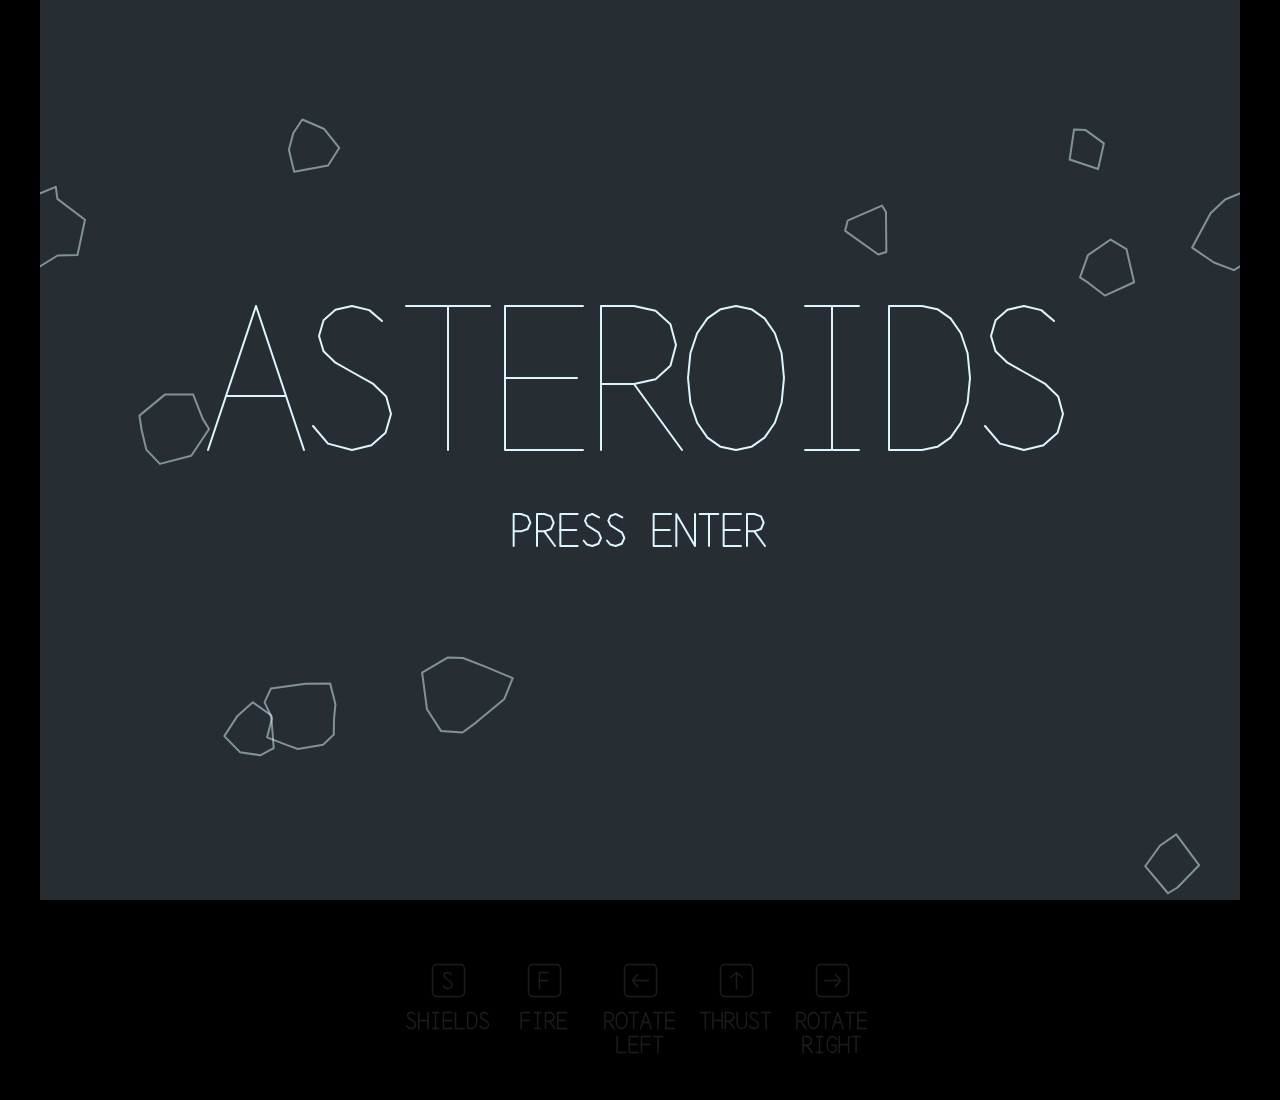
==== index.html @ acf1e67c "Add index.html" ====
<!DOCTYPE HTML>
<html><head><meta charset="UTF-8"><title>Main</title><style>
html,
body {
    margin: 0;
    padding: 0;
    background-color: rgb(0, 0, 0);
}

.screen {
    background-color: rgb(38, 46, 52);
}

polygon,
polyline {
    fill: none;
    stroke: rgb(220, 245, 255);
    stroke-width: 2px;
    stroke-linecap: round;
    stroke-linejoin: round;
}

.instructions {
    fill: none;
    stroke: rgba(220, 245, 255, 0.3);
    stroke-width: 1.5px;
    stroke-linecap: round;
    stroke-linejoin: round;
    opacity: 0.4;
}

html:hover .instructions {
    opacity: 1;
}
</style>
<script type="text/javascript">
(function() {
'use strict';

function F2(fun)
{
  function wrapper(a) { return function(b) { return fun(a,b); }; }
  wrapper.arity = 2;
  wrapper.func = fun;
  return wrapper;
}

function F3(fun)
{
  function wrapper(a) {
    return function(b) { return function(c) { return fun(a, b, c); }; };
  }
  wrapper.arity = 3;
  wrapper.func = fun;
  return wrapper;
}

function F4(fun)
{
  function wrapper(a) { return function(b) { return function(c) {
    return function(d) { return fun(a, b, c, d); }; }; };
  }
  wrapper.arity = 4;
  wrapper.func = fun;
  return wrapper;
}

function F5(fun)
{
  function wrapper(a) { return function(b) { return function(c) {
    return function(d) { return function(e) { return fun(a, b, c, d, e); }; }; }; };
  }
  wrapper.arity = 5;
  wrapper.func = fun;
  return wrapper;
}

function F6(fun)
{
  function wrapper(a) { return function(b) { return function(c) {
    return function(d) { return function(e) { return function(f) {
    return fun(a, b, c, d, e, f); }; }; }; }; };
  }
  wrapper.arity = 6;
  wrapper.func = fun;
  return wrapper;
}

function F7(fun)
{
  function wrapper(a) { return function(b) { return function(c) {
    return function(d) { return function(e) { return function(f) {
    return function(g) { return fun(a, b, c, d, e, f, g); }; }; }; }; }; };
  }
  wrapper.arity = 7;
  wrapper.func = fun;
  return wrapper;
}

function F8(fun)
{
  function wrapper(a) { return function(b) { return function(c) {
    return function(d) { return function(e) { return function(f) {
    return function(g) { return function(h) {
    return fun(a, b, c, d, e, f, g, h); }; }; }; }; }; }; };
  }
  wrapper.arity = 8;
  wrapper.func = fun;
  return wrapper;
}

function F9(fun)
{
  function wrapper(a) { return function(b) { return function(c) {
    return function(d) { return function(e) { return function(f) {
    return function(g) { return function(h) { return function(i) {
    return fun(a, b, c, d, e, f, g, h, i); }; }; }; }; }; }; }; };
  }
  wrapper.arity = 9;
  wrapper.func = fun;
  return wrapper;
}

function A2(fun, a, b)
{
  return fun.arity === 2
    ? fun.func(a, b)
    : fun(a)(b);
}
function A3(fun, a, b, c)
{
  return fun.arity === 3
    ? fun.func(a, b, c)
    : fun(a)(b)(c);
}
function A4(fun, a, b, c, d)
{
  return fun.arity === 4
    ? fun.func(a, b, c, d)
    : fun(a)(b)(c)(d);
}
function A5(fun, a, b, c, d, e)
{
  return fun.arity === 5
    ? fun.func(a, b, c, d, e)
    : fun(a)(b)(c)(d)(e);
}
function A6(fun, a, b, c, d, e, f)
{
  return fun.arity === 6
    ? fun.func(a, b, c, d, e, f)
    : fun(a)(b)(c)(d)(e)(f);
}
function A7(fun, a, b, c, d, e, f, g)
{
  return fun.arity === 7
    ? fun.func(a, b, c, d, e, f, g)
    : fun(a)(b)(c)(d)(e)(f)(g);
}
function A8(fun, a, b, c, d, e, f, g, h)
{
  return fun.arity === 8
    ? fun.func(a, b, c, d, e, f, g, h)
    : fun(a)(b)(c)(d)(e)(f)(g)(h);
}
function A9(fun, a, b, c, d, e, f, g, h, i)
{
  return fun.arity === 9
    ? fun.func(a, b, c, d, e, f, g, h, i)
    : fun(a)(b)(c)(d)(e)(f)(g)(h)(i);
}
var _elm_lang$animation_frame$Native_AnimationFrame = function()
{

function create()
{
	return _elm_lang$core$Native_Scheduler.nativeBinding(function(callback)
	{
		var id = requestAnimationFrame(function() {
			callback(_elm_lang$core$Native_Scheduler.succeed(Date.now()));
		});

		return function() {
			cancelAnimationFrame(id);
		};
	});
}

return {
	create: create
};

}();
//import Native.Utils //

var _elm_lang$core$Native_Basics = function() {

function div(a, b)
{
	return (a / b) | 0;
}
function rem(a, b)
{
	return a % b;
}
function mod(a, b)
{
	if (b === 0)
	{
		throw new Error('Cannot perform mod 0. Division by zero error.');
	}
	var r = a % b;
	var m = a === 0 ? 0 : (b > 0 ? (a >= 0 ? r : r + b) : -mod(-a, -b));

	return m === b ? 0 : m;
}
function logBase(base, n)
{
	return Math.log(n) / Math.log(base);
}
function negate(n)
{
	return -n;
}
function abs(n)
{
	return n < 0 ? -n : n;
}

function min(a, b)
{
	return _elm_lang$core$Native_Utils.cmp(a, b) < 0 ? a : b;
}
function max(a, b)
{
	return _elm_lang$core$Native_Utils.cmp(a, b) > 0 ? a : b;
}
function clamp(lo, hi, n)
{
	return _elm_lang$core$Native_Utils.cmp(n, lo) < 0
		? lo
		: _elm_lang$core$Native_Utils.cmp(n, hi) > 0
			? hi
			: n;
}

var ord = ['LT', 'EQ', 'GT'];

function compare(x, y)
{
	return { ctor: ord[_elm_lang$core$Native_Utils.cmp(x, y) + 1] };
}

function xor(a, b)
{
	return a !== b;
}
function not(b)
{
	return !b;
}
function isInfinite(n)
{
	return n === Infinity || n === -Infinity;
}

function truncate(n)
{
	return n | 0;
}

function degrees(d)
{
	return d * Math.PI / 180;
}
function turns(t)
{
	return 2 * Math.PI * t;
}
function fromPolar(point)
{
	var r = point._0;
	var t = point._1;
	return _elm_lang$core$Native_Utils.Tuple2(r * Math.cos(t), r * Math.sin(t));
}
function toPolar(point)
{
	var x = point._0;
	var y = point._1;
	return _elm_lang$core$Native_Utils.Tuple2(Math.sqrt(x * x + y * y), Math.atan2(y, x));
}

return {
	div: F2(div),
	rem: F2(rem),
	mod: F2(mod),

	pi: Math.PI,
	e: Math.E,
	cos: Math.cos,
	sin: Math.sin,
	tan: Math.tan,
	acos: Math.acos,
	asin: Math.asin,
	atan: Math.atan,
	atan2: F2(Math.atan2),

	degrees: degrees,
	turns: turns,
	fromPolar: fromPolar,
	toPolar: toPolar,

	sqrt: Math.sqrt,
	logBase: F2(logBase),
	negate: negate,
	abs: abs,
	min: F2(min),
	max: F2(max),
	clamp: F3(clamp),
	compare: F2(compare),

	xor: F2(xor),
	not: not,

	truncate: truncate,
	ceiling: Math.ceil,
	floor: Math.floor,
	round: Math.round,
	toFloat: function(x) { return x; },
	isNaN: isNaN,
	isInfinite: isInfinite
};

}();//import //

var _elm_lang$core$Native_Utils = function() {

// COMPARISONS

function eq(x, y)
{
	var stack = [];
	var isEqual = eqHelp(x, y, 0, stack);
	var pair;
	while (isEqual && (pair = stack.pop()))
	{
		isEqual = eqHelp(pair.x, pair.y, 0, stack);
	}
	return isEqual;
}


function eqHelp(x, y, depth, stack)
{
	if (depth > 100)
	{
		stack.push({ x: x, y: y });
		return true;
	}

	if (x === y)
	{
		return true;
	}

	if (typeof x !== 'object')
	{
		if (typeof x === 'function')
		{
			throw new Error(
				'Trying to use `(==)` on functions. There is no way to know if functions are "the same" in the Elm sense.'
				+ ' Read more about this at http://package.elm-lang.org/packages/elm-lang/core/latest/Basics#=='
				+ ' which describes why it is this way and what the better version will look like.'
			);
		}
		return false;
	}

	if (x === null || y === null)
	{
		return false
	}

	if (x instanceof Date)
	{
		return x.getTime() === y.getTime();
	}

	if (!('ctor' in x))
	{
		for (var key in x)
		{
			if (!eqHelp(x[key], y[key], depth + 1, stack))
			{
				return false;
			}
		}
		return true;
	}

	// convert Dicts and Sets to lists
	if (x.ctor === 'RBNode_elm_builtin' || x.ctor === 'RBEmpty_elm_builtin')
	{
		x = _elm_lang$core$Dict$toList(x);
		y = _elm_lang$core$Dict$toList(y);
	}
	if (x.ctor === 'Set_elm_builtin')
	{
		x = _elm_lang$core$Set$toList(x);
		y = _elm_lang$core$Set$toList(y);
	}

	// check if lists are equal without recursion
	if (x.ctor === '::')
	{
		var a = x;
		var b = y;
		while (a.ctor === '::' && b.ctor === '::')
		{
			if (!eqHelp(a._0, b._0, depth + 1, stack))
			{
				return false;
			}
			a = a._1;
			b = b._1;
		}
		return a.ctor === b.ctor;
	}

	// check if Arrays are equal
	if (x.ctor === '_Array')
	{
		var xs = _elm_lang$core$Native_Array.toJSArray(x);
		var ys = _elm_lang$core$Native_Array.toJSArray(y);
		if (xs.length !== ys.length)
		{
			return false;
		}
		for (var i = 0; i < xs.length; i++)
		{
			if (!eqHelp(xs[i], ys[i], depth + 1, stack))
			{
				return false;
			}
		}
		return true;
	}

	if (!eqHelp(x.ctor, y.ctor, depth + 1, stack))
	{
		return false;
	}

	for (var key in x)
	{
		if (!eqHelp(x[key], y[key], depth + 1, stack))
		{
			return false;
		}
	}
	return true;
}

// Code in Generate/JavaScript.hs, Basics.js, and List.js depends on
// the particular integer values assigned to LT, EQ, and GT.

var LT = -1, EQ = 0, GT = 1;

function cmp(x, y)
{
	if (typeof x !== 'object')
	{
		return x === y ? EQ : x < y ? LT : GT;
	}

	if (x instanceof String)
	{
		var a = x.valueOf();
		var b = y.valueOf();
		return a === b ? EQ : a < b ? LT : GT;
	}

	if (x.ctor === '::' || x.ctor === '[]')
	{
		while (x.ctor === '::' && y.ctor === '::')
		{
			var ord = cmp(x._0, y._0);
			if (ord !== EQ)
			{
				return ord;
			}
			x = x._1;
			y = y._1;
		}
		return x.ctor === y.ctor ? EQ : x.ctor === '[]' ? LT : GT;
	}

	if (x.ctor.slice(0, 6) === '_Tuple')
	{
		var ord;
		var n = x.ctor.slice(6) - 0;
		var err = 'cannot compare tuples with more than 6 elements.';
		if (n === 0) return EQ;
		if (n >= 1) { ord = cmp(x._0, y._0); if (ord !== EQ) return ord;
		if (n >= 2) { ord = cmp(x._1, y._1); if (ord !== EQ) return ord;
		if (n >= 3) { ord = cmp(x._2, y._2); if (ord !== EQ) return ord;
		if (n >= 4) { ord = cmp(x._3, y._3); if (ord !== EQ) return ord;
		if (n >= 5) { ord = cmp(x._4, y._4); if (ord !== EQ) return ord;
		if (n >= 6) { ord = cmp(x._5, y._5); if (ord !== EQ) return ord;
		if (n >= 7) throw new Error('Comparison error: ' + err); } } } } } }
		return EQ;
	}

	throw new Error(
		'Comparison error: comparison is only defined on ints, '
		+ 'floats, times, chars, strings, lists of comparable values, '
		+ 'and tuples of comparable values.'
	);
}


// COMMON VALUES

var Tuple0 = {
	ctor: '_Tuple0'
};

function Tuple2(x, y)
{
	return {
		ctor: '_Tuple2',
		_0: x,
		_1: y
	};
}

function chr(c)
{
	return new String(c);
}


// GUID

var count = 0;
function guid(_)
{
	return count++;
}


// RECORDS

function update(oldRecord, updatedFields)
{
	var newRecord = {};

	for (var key in oldRecord)
	{
		newRecord[key] = oldRecord[key];
	}

	for (var key in updatedFields)
	{
		newRecord[key] = updatedFields[key];
	}

	return newRecord;
}


//// LIST STUFF ////

var Nil = { ctor: '[]' };

function Cons(hd, tl)
{
	return {
		ctor: '::',
		_0: hd,
		_1: tl
	};
}

function append(xs, ys)
{
	// append Strings
	if (typeof xs === 'string')
	{
		return xs + ys;
	}

	// append Lists
	if (xs.ctor === '[]')
	{
		return ys;
	}
	var root = Cons(xs._0, Nil);
	var curr = root;
	xs = xs._1;
	while (xs.ctor !== '[]')
	{
		curr._1 = Cons(xs._0, Nil);
		xs = xs._1;
		curr = curr._1;
	}
	curr._1 = ys;
	return root;
}


// CRASHES

function crash(moduleName, region)
{
	return function(message) {
		throw new Error(
			'Ran into a `Debug.crash` in module `' + moduleName + '` ' + regionToString(region) + '\n'
			+ 'The message provided by the code author is:\n\n    '
			+ message
		);
	};
}

function crashCase(moduleName, region, value)
{
	return function(message) {
		throw new Error(
			'Ran into a `Debug.crash` in module `' + moduleName + '`\n\n'
			+ 'This was caused by the `case` expression ' + regionToString(region) + '.\n'
			+ 'One of the branches ended with a crash and the following value got through:\n\n    ' + toString(value) + '\n\n'
			+ 'The message provided by the code author is:\n\n    '
			+ message
		);
	};
}

function regionToString(region)
{
	if (region.start.line == region.end.line)
	{
		return 'on line ' + region.start.line;
	}
	return 'between lines ' + region.start.line + ' and ' + region.end.line;
}


// TO STRING

function toString(v)
{
	var type = typeof v;
	if (type === 'function')
	{
		return '<function>';
	}

	if (type === 'boolean')
	{
		return v ? 'True' : 'False';
	}

	if (type === 'number')
	{
		return v + '';
	}

	if (v instanceof String)
	{
		return '\'' + addSlashes(v, true) + '\'';
	}

	if (type === 'string')
	{
		return '"' + addSlashes(v, false) + '"';
	}

	if (v === null)
	{
		return 'null';
	}

	if (type === 'object' && 'ctor' in v)
	{
		var ctorStarter = v.ctor.substring(0, 5);

		if (ctorStarter === '_Tupl')
		{
			var output = [];
			for (var k in v)
			{
				if (k === 'ctor') continue;
				output.push(toString(v[k]));
			}
			return '(' + output.join(',') + ')';
		}

		if (ctorStarter === '_Task')
		{
			return '<task>'
		}

		if (v.ctor === '_Array')
		{
			var list = _elm_lang$core$Array$toList(v);
			return 'Array.fromList ' + toString(list);
		}

		if (v.ctor === '<decoder>')
		{
			return '<decoder>';
		}

		if (v.ctor === '_Process')
		{
			return '<process:' + v.id + '>';
		}

		if (v.ctor === '::')
		{
			var output = '[' + toString(v._0);
			v = v._1;
			while (v.ctor === '::')
			{
				output += ',' + toString(v._0);
				v = v._1;
			}
			return output + ']';
		}

		if (v.ctor === '[]')
		{
			return '[]';
		}

		if (v.ctor === 'Set_elm_builtin')
		{
			return 'Set.fromList ' + toString(_elm_lang$core$Set$toList(v));
		}

		if (v.ctor === 'RBNode_elm_builtin' || v.ctor === 'RBEmpty_elm_builtin')
		{
			return 'Dict.fromList ' + toString(_elm_lang$core$Dict$toList(v));
		}

		var output = '';
		for (var i in v)
		{
			if (i === 'ctor') continue;
			var str = toString(v[i]);
			var c0 = str[0];
			var parenless = c0 === '{' || c0 === '(' || c0 === '<' || c0 === '"' || str.indexOf(' ') < 0;
			output += ' ' + (parenless ? str : '(' + str + ')');
		}
		return v.ctor + output;
	}

	if (type === 'object')
	{
		if (v instanceof Date)
		{
			return '<' + v.toString() + '>';
		}

		if (v.elm_web_socket)
		{
			return '<websocket>';
		}

		var output = [];
		for (var k in v)
		{
			output.push(k + ' = ' + toString(v[k]));
		}
		if (output.length === 0)
		{
			return '{}';
		}
		return '{ ' + output.join(', ') + ' }';
	}

	return '<internal structure>';
}

function addSlashes(str, isChar)
{
	var s = str.replace(/\\/g, '\\\\')
			  .replace(/\n/g, '\\n')
			  .replace(/\t/g, '\\t')
			  .replace(/\r/g, '\\r')
			  .replace(/\v/g, '\\v')
			  .replace(/\0/g, '\\0');
	if (isChar)
	{
		return s.replace(/\'/g, '\\\'');
	}
	else
	{
		return s.replace(/\"/g, '\\"');
	}
}


return {
	eq: eq,
	cmp: cmp,
	Tuple0: Tuple0,
	Tuple2: Tuple2,
	chr: chr,
	update: update,
	guid: guid,

	append: F2(append),

	crash: crash,
	crashCase: crashCase,

	toString: toString
};

}();var _elm_lang$core$Basics$never = function (_p0) {
	never:
	while (true) {
		var _p1 = _p0;
		var _v1 = _p1._0;
		_p0 = _v1;
		continue never;
	}
};
var _elm_lang$core$Basics$uncurry = F2(
	function (f, _p2) {
		var _p3 = _p2;
		return A2(f, _p3._0, _p3._1);
	});
var _elm_lang$core$Basics$curry = F3(
	function (f, a, b) {
		return f(
			{ctor: '_Tuple2', _0: a, _1: b});
	});
var _elm_lang$core$Basics$flip = F3(
	function (f, b, a) {
		return A2(f, a, b);
	});
var _elm_lang$core$Basics$always = F2(
	function (a, _p4) {
		return a;
	});
var _elm_lang$core$Basics$identity = function (x) {
	return x;
};
var _elm_lang$core$Basics_ops = _elm_lang$core$Basics_ops || {};
_elm_lang$core$Basics_ops['<|'] = F2(
	function (f, x) {
		return f(x);
	});
var _elm_lang$core$Basics_ops = _elm_lang$core$Basics_ops || {};
_elm_lang$core$Basics_ops['|>'] = F2(
	function (x, f) {
		return f(x);
	});
var _elm_lang$core$Basics_ops = _elm_lang$core$Basics_ops || {};
_elm_lang$core$Basics_ops['>>'] = F3(
	function (f, g, x) {
		return g(
			f(x));
	});
var _elm_lang$core$Basics_ops = _elm_lang$core$Basics_ops || {};
_elm_lang$core$Basics_ops['<<'] = F3(
	function (g, f, x) {
		return g(
			f(x));
	});
var _elm_lang$core$Basics_ops = _elm_lang$core$Basics_ops || {};
_elm_lang$core$Basics_ops['++'] = _elm_lang$core$Native_Utils.append;
var _elm_lang$core$Basics$toString = _elm_lang$core$Native_Utils.toString;
var _elm_lang$core$Basics$isInfinite = _elm_lang$core$Native_Basics.isInfinite;
var _elm_lang$core$Basics$isNaN = _elm_lang$core$Native_Basics.isNaN;
var _elm_lang$core$Basics$toFloat = _elm_lang$core$Native_Basics.toFloat;
var _elm_lang$core$Basics$ceiling = _elm_lang$core$Native_Basics.ceiling;
var _elm_lang$core$Basics$floor = _elm_lang$core$Native_Basics.floor;
var _elm_lang$core$Basics$truncate = _elm_lang$core$Native_Basics.truncate;
var _elm_lang$core$Basics$round = _elm_lang$core$Native_Basics.round;
var _elm_lang$core$Basics$not = _elm_lang$core$Native_Basics.not;
var _elm_lang$core$Basics$xor = _elm_lang$core$Native_Basics.xor;
var _elm_lang$core$Basics_ops = _elm_lang$core$Basics_ops || {};
_elm_lang$core$Basics_ops['||'] = _elm_lang$core$Native_Basics.or;
var _elm_lang$core$Basics_ops = _elm_lang$core$Basics_ops || {};
_elm_lang$core$Basics_ops['&&'] = _elm_lang$core$Native_Basics.and;
var _elm_lang$core$Basics$max = _elm_lang$core$Native_Basics.max;
var _elm_lang$core$Basics$min = _elm_lang$core$Native_Basics.min;
var _elm_lang$core$Basics$compare = _elm_lang$core$Native_Basics.compare;
var _elm_lang$core$Basics_ops = _elm_lang$core$Basics_ops || {};
_elm_lang$core$Basics_ops['>='] = _elm_lang$core$Native_Basics.ge;
var _elm_lang$core$Basics_ops = _elm_lang$core$Basics_ops || {};
_elm_lang$core$Basics_ops['<='] = _elm_lang$core$Native_Basics.le;
var _elm_lang$core$Basics_ops = _elm_lang$core$Basics_ops || {};
_elm_lang$core$Basics_ops['>'] = _elm_lang$core$Native_Basics.gt;
var _elm_lang$core$Basics_ops = _elm_lang$core$Basics_ops || {};
_elm_lang$core$Basics_ops['<'] = _elm_lang$core$Native_Basics.lt;
var _elm_lang$core$Basics_ops = _elm_lang$core$Basics_ops || {};
_elm_lang$core$Basics_ops['/='] = _elm_lang$core$Native_Basics.neq;
var _elm_lang$core$Basics_ops = _elm_lang$core$Basics_ops || {};
_elm_lang$core$Basics_ops['=='] = _elm_lang$core$Native_Basics.eq;
var _elm_lang$core$Basics$e = _elm_lang$core$Native_Basics.e;
var _elm_lang$core$Basics$pi = _elm_lang$core$Native_Basics.pi;
var _elm_lang$core$Basics$clamp = _elm_lang$core$Native_Basics.clamp;
var _elm_lang$core$Basics$logBase = _elm_lang$core$Native_Basics.logBase;
var _elm_lang$core$Basics$abs = _elm_lang$core$Native_Basics.abs;
var _elm_lang$core$Basics$negate = _elm_lang$core$Native_Basics.negate;
var _elm_lang$core$Basics$sqrt = _elm_lang$core$Native_Basics.sqrt;
var _elm_lang$core$Basics$atan2 = _elm_lang$core$Native_Basics.atan2;
var _elm_lang$core$Basics$atan = _elm_lang$core$Native_Basics.atan;
var _elm_lang$core$Basics$asin = _elm_lang$core$Native_Basics.asin;
var _elm_lang$core$Basics$acos = _elm_lang$core$Native_Basics.acos;
var _elm_lang$core$Basics$tan = _elm_lang$core$Native_Basics.tan;
var _elm_lang$core$Basics$sin = _elm_lang$core$Native_Basics.sin;
var _elm_lang$core$Basics$cos = _elm_lang$core$Native_Basics.cos;
var _elm_lang$core$Basics_ops = _elm_lang$core$Basics_ops || {};
_elm_lang$core$Basics_ops['^'] = _elm_lang$core$Native_Basics.exp;
var _elm_lang$core$Basics_ops = _elm_lang$core$Basics_ops || {};
_elm_lang$core$Basics_ops['%'] = _elm_lang$core$Native_Basics.mod;
var _elm_lang$core$Basics$rem = _elm_lang$core$Native_Basics.rem;
var _elm_lang$core$Basics_ops = _elm_lang$core$Basics_ops || {};
_elm_lang$core$Basics_ops['//'] = _elm_lang$core$Native_Basics.div;
var _elm_lang$core$Basics_ops = _elm_lang$core$Basics_ops || {};
_elm_lang$core$Basics_ops['/'] = _elm_lang$core$Native_Basics.floatDiv;
var _elm_lang$core$Basics_ops = _elm_lang$core$Basics_ops || {};
_elm_lang$core$Basics_ops['*'] = _elm_lang$core$Native_Basics.mul;
var _elm_lang$core$Basics_ops = _elm_lang$core$Basics_ops || {};
_elm_lang$core$Basics_ops['-'] = _elm_lang$core$Native_Basics.sub;
var _elm_lang$core$Basics_ops = _elm_lang$core$Basics_ops || {};
_elm_lang$core$Basics_ops['+'] = _elm_lang$core$Native_Basics.add;
var _elm_lang$core$Basics$toPolar = _elm_lang$core$Native_Basics.toPolar;
var _elm_lang$core$Basics$fromPolar = _elm_lang$core$Native_Basics.fromPolar;
var _elm_lang$core$Basics$turns = _elm_lang$core$Native_Basics.turns;
var _elm_lang$core$Basics$degrees = _elm_lang$core$Native_Basics.degrees;
var _elm_lang$core$Basics$radians = function (t) {
	return t;
};
var _elm_lang$core$Basics$GT = {ctor: 'GT'};
var _elm_lang$core$Basics$EQ = {ctor: 'EQ'};
var _elm_lang$core$Basics$LT = {ctor: 'LT'};
var _elm_lang$core$Basics$JustOneMore = function (a) {
	return {ctor: 'JustOneMore', _0: a};
};
//import Native.Utils //

var _elm_lang$core$Native_Scheduler = function() {

var MAX_STEPS = 10000;


// TASKS

function succeed(value)
{
	return {
		ctor: '_Task_succeed',
		value: value
	};
}

function fail(error)
{
	return {
		ctor: '_Task_fail',
		value: error
	};
}

function nativeBinding(callback)
{
	return {
		ctor: '_Task_nativeBinding',
		callback: callback,
		cancel: null
	};
}

function andThen(callback, task)
{
	return {
		ctor: '_Task_andThen',
		callback: callback,
		task: task
	};
}

function onError(callback, task)
{
	return {
		ctor: '_Task_onError',
		callback: callback,
		task: task
	};
}

function receive(callback)
{
	return {
		ctor: '_Task_receive',
		callback: callback
	};
}


// PROCESSES

function rawSpawn(task)
{
	var process = {
		ctor: '_Process',
		id: _elm_lang$core$Native_Utils.guid(),
		root: task,
		stack: null,
		mailbox: []
	};

	enqueue(process);

	return process;
}

function spawn(task)
{
	return nativeBinding(function(callback) {
		var process = rawSpawn(task);
		callback(succeed(process));
	});
}

function rawSend(process, msg)
{
	process.mailbox.push(msg);
	enqueue(process);
}

function send(process, msg)
{
	return nativeBinding(function(callback) {
		rawSend(process, msg);
		callback(succeed(_elm_lang$core$Native_Utils.Tuple0));
	});
}

function kill(process)
{
	return nativeBinding(function(callback) {
		var root = process.root;
		if (root.ctor === '_Task_nativeBinding' && root.cancel)
		{
			root.cancel();
		}

		process.root = null;

		callback(succeed(_elm_lang$core$Native_Utils.Tuple0));
	});
}

function sleep(time)
{
	return nativeBinding(function(callback) {
		var id = setTimeout(function() {
			callback(succeed(_elm_lang$core$Native_Utils.Tuple0));
		}, time);

		return function() { clearTimeout(id); };
	});
}


// STEP PROCESSES

function step(numSteps, process)
{
	while (numSteps < MAX_STEPS)
	{
		var ctor = process.root.ctor;

		if (ctor === '_Task_succeed')
		{
			while (process.stack && process.stack.ctor === '_Task_onError')
			{
				process.stack = process.stack.rest;
			}
			if (process.stack === null)
			{
				break;
			}
			process.root = process.stack.callback(process.root.value);
			process.stack = process.stack.rest;
			++numSteps;
			continue;
		}

		if (ctor === '_Task_fail')
		{
			while (process.stack && process.stack.ctor === '_Task_andThen')
			{
				process.stack = process.stack.rest;
			}
			if (process.stack === null)
			{
				break;
			}
			process.root = process.stack.callback(process.root.value);
			process.stack = process.stack.rest;
			++numSteps;
			continue;
		}

		if (ctor === '_Task_andThen')
		{
			process.stack = {
				ctor: '_Task_andThen',
				callback: process.root.callback,
				rest: process.stack
			};
			process.root = process.root.task;
			++numSteps;
			continue;
		}

		if (ctor === '_Task_onError')
		{
			process.stack = {
				ctor: '_Task_onError',
				callback: process.root.callback,
				rest: process.stack
			};
			process.root = process.root.task;
			++numSteps;
			continue;
		}

		if (ctor === '_Task_nativeBinding')
		{
			process.root.cancel = process.root.callback(function(newRoot) {
				process.root = newRoot;
				enqueue(process);
			});

			break;
		}

		if (ctor === '_Task_receive')
		{
			var mailbox = process.mailbox;
			if (mailbox.length === 0)
			{
				break;
			}

			process.root = process.root.callback(mailbox.shift());
			++numSteps;
			continue;
		}

		throw new Error(ctor);
	}

	if (numSteps < MAX_STEPS)
	{
		return numSteps + 1;
	}
	enqueue(process);

	return numSteps;
}


// WORK QUEUE

var working = false;
var workQueue = [];

function enqueue(process)
{
	workQueue.push(process);

	if (!working)
	{
		setTimeout(work, 0);
		working = true;
	}
}

function work()
{
	var numSteps = 0;
	var process;
	while (numSteps < MAX_STEPS && (process = workQueue.shift()))
	{
		if (process.root)
		{
			numSteps = step(numSteps, process);
		}
	}
	if (!process)
	{
		working = false;
		return;
	}
	setTimeout(work, 0);
}


return {
	succeed: succeed,
	fail: fail,
	nativeBinding: nativeBinding,
	andThen: F2(andThen),
	onError: F2(onError),
	receive: receive,

	spawn: spawn,
	kill: kill,
	sleep: sleep,
	send: F2(send),

	rawSpawn: rawSpawn,
	rawSend: rawSend
};

}();//import //

var _elm_lang$core$Native_Platform = function() {


// PROGRAMS

function program(impl)
{
	return function(flagDecoder)
	{
		return function(object, moduleName)
		{
			object['worker'] = function worker(flags)
			{
				if (typeof flags !== 'undefined')
				{
					throw new Error(
						'The `' + moduleName + '` module does not need flags.\n'
						+ 'Call ' + moduleName + '.worker() with no arguments and you should be all set!'
					);
				}

				return initialize(
					impl.init,
					impl.update,
					impl.subscriptions,
					renderer
				);
			};
		};
	};
}

function programWithFlags(impl)
{
	return function(flagDecoder)
	{
		return function(object, moduleName)
		{
			object['worker'] = function worker(flags)
			{
				if (typeof flagDecoder === 'undefined')
				{
					throw new Error(
						'Are you trying to sneak a Never value into Elm? Trickster!\n'
						+ 'It looks like ' + moduleName + '.main is defined with `programWithFlags` but has type `Program Never`.\n'
						+ 'Use `program` instead if you do not want flags.'
					);
				}

				var result = A2(_elm_lang$core$Native_Json.run, flagDecoder, flags);
				if (result.ctor === 'Err')
				{
					throw new Error(
						moduleName + '.worker(...) was called with an unexpected argument.\n'
						+ 'I tried to convert it to an Elm value, but ran into this problem:\n\n'
						+ result._0
					);
				}

				return initialize(
					impl.init(result._0),
					impl.update,
					impl.subscriptions,
					renderer
				);
			};
		};
	};
}

function renderer(enqueue, _)
{
	return function(_) {};
}


// HTML TO PROGRAM

function htmlToProgram(vnode)
{
	var emptyBag = batch(_elm_lang$core$Native_List.Nil);
	var noChange = _elm_lang$core$Native_Utils.Tuple2(
		_elm_lang$core$Native_Utils.Tuple0,
		emptyBag
	);

	return _elm_lang$virtual_dom$VirtualDom$program({
		init: noChange,
		view: function(model) { return main; },
		update: F2(function(msg, model) { return noChange; }),
		subscriptions: function (model) { return emptyBag; }
	});
}


// INITIALIZE A PROGRAM

function initialize(init, update, subscriptions, renderer)
{
	// ambient state
	var managers = {};
	var updateView;

	// init and update state in main process
	var initApp = _elm_lang$core$Native_Scheduler.nativeBinding(function(callback) {
		var model = init._0;
		updateView = renderer(enqueue, model);
		var cmds = init._1;
		var subs = subscriptions(model);
		dispatchEffects(managers, cmds, subs);
		callback(_elm_lang$core$Native_Scheduler.succeed(model));
	});

	function onMessage(msg, model)
	{
		return _elm_lang$core$Native_Scheduler.nativeBinding(function(callback) {
			var results = A2(update, msg, model);
			model = results._0;
			updateView(model);
			var cmds = results._1;
			var subs = subscriptions(model);
			dispatchEffects(managers, cmds, subs);
			callback(_elm_lang$core$Native_Scheduler.succeed(model));
		});
	}

	var mainProcess = spawnLoop(initApp, onMessage);

	function enqueue(msg)
	{
		_elm_lang$core$Native_Scheduler.rawSend(mainProcess, msg);
	}

	var ports = setupEffects(managers, enqueue);

	return ports ? { ports: ports } : {};
}


// EFFECT MANAGERS

var effectManagers = {};

function setupEffects(managers, callback)
{
	var ports;

	// setup all necessary effect managers
	for (var key in effectManagers)
	{
		var manager = effectManagers[key];

		if (manager.isForeign)
		{
			ports = ports || {};
			ports[key] = manager.tag === 'cmd'
				? setupOutgoingPort(key)
				: setupIncomingPort(key, callback);
		}

		managers[key] = makeManager(manager, callback);
	}

	return ports;
}

function makeManager(info, callback)
{
	var router = {
		main: callback,
		self: undefined
	};

	var tag = info.tag;
	var onEffects = info.onEffects;
	var onSelfMsg = info.onSelfMsg;

	function onMessage(msg, state)
	{
		if (msg.ctor === 'self')
		{
			return A3(onSelfMsg, router, msg._0, state);
		}

		var fx = msg._0;
		switch (tag)
		{
			case 'cmd':
				return A3(onEffects, router, fx.cmds, state);

			case 'sub':
				return A3(onEffects, router, fx.subs, state);

			case 'fx':
				return A4(onEffects, router, fx.cmds, fx.subs, state);
		}
	}

	var process = spawnLoop(info.init, onMessage);
	router.self = process;
	return process;
}

function sendToApp(router, msg)
{
	return _elm_lang$core$Native_Scheduler.nativeBinding(function(callback)
	{
		router.main(msg);
		callback(_elm_lang$core$Native_Scheduler.succeed(_elm_lang$core$Native_Utils.Tuple0));
	});
}

function sendToSelf(router, msg)
{
	return A2(_elm_lang$core$Native_Scheduler.send, router.self, {
		ctor: 'self',
		_0: msg
	});
}


// HELPER for STATEFUL LOOPS

function spawnLoop(init, onMessage)
{
	var andThen = _elm_lang$core$Native_Scheduler.andThen;

	function loop(state)
	{
		var handleMsg = _elm_lang$core$Native_Scheduler.receive(function(msg) {
			return onMessage(msg, state);
		});
		return A2(andThen, loop, handleMsg);
	}

	var task = A2(andThen, loop, init);

	return _elm_lang$core$Native_Scheduler.rawSpawn(task);
}


// BAGS

function leaf(home)
{
	return function(value)
	{
		return {
			type: 'leaf',
			home: home,
			value: value
		};
	};
}

function batch(list)
{
	return {
		type: 'node',
		branches: list
	};
}

function map(tagger, bag)
{
	return {
		type: 'map',
		tagger: tagger,
		tree: bag
	}
}


// PIPE BAGS INTO EFFECT MANAGERS

function dispatchEffects(managers, cmdBag, subBag)
{
	var effectsDict = {};
	gatherEffects(true, cmdBag, effectsDict, null);
	gatherEffects(false, subBag, effectsDict, null);

	for (var home in managers)
	{
		var fx = home in effectsDict
			? effectsDict[home]
			: {
				cmds: _elm_lang$core$Native_List.Nil,
				subs: _elm_lang$core$Native_List.Nil
			};

		_elm_lang$core$Native_Scheduler.rawSend(managers[home], { ctor: 'fx', _0: fx });
	}
}

function gatherEffects(isCmd, bag, effectsDict, taggers)
{
	switch (bag.type)
	{
		case 'leaf':
			var home = bag.home;
			var effect = toEffect(isCmd, home, taggers, bag.value);
			effectsDict[home] = insert(isCmd, effect, effectsDict[home]);
			return;

		case 'node':
			var list = bag.branches;
			while (list.ctor !== '[]')
			{
				gatherEffects(isCmd, list._0, effectsDict, taggers);
				list = list._1;
			}
			return;

		case 'map':
			gatherEffects(isCmd, bag.tree, effectsDict, {
				tagger: bag.tagger,
				rest: taggers
			});
			return;
	}
}

function toEffect(isCmd, home, taggers, value)
{
	function applyTaggers(x)
	{
		var temp = taggers;
		while (temp)
		{
			x = temp.tagger(x);
			temp = temp.rest;
		}
		return x;
	}

	var map = isCmd
		? effectManagers[home].cmdMap
		: effectManagers[home].subMap;

	return A2(map, applyTaggers, value)
}

function insert(isCmd, newEffect, effects)
{
	effects = effects || {
		cmds: _elm_lang$core$Native_List.Nil,
		subs: _elm_lang$core$Native_List.Nil
	};
	if (isCmd)
	{
		effects.cmds = _elm_lang$core$Native_List.Cons(newEffect, effects.cmds);
		return effects;
	}
	effects.subs = _elm_lang$core$Native_List.Cons(newEffect, effects.subs);
	return effects;
}


// PORTS

function checkPortName(name)
{
	if (name in effectManagers)
	{
		throw new Error('There can only be one port named `' + name + '`, but your program has multiple.');
	}
}


// OUTGOING PORTS

function outgoingPort(name, converter)
{
	checkPortName(name);
	effectManagers[name] = {
		tag: 'cmd',
		cmdMap: outgoingPortMap,
		converter: converter,
		isForeign: true
	};
	return leaf(name);
}

var outgoingPortMap = F2(function cmdMap(tagger, value) {
	return value;
});

function setupOutgoingPort(name)
{
	var subs = [];
	var converter = effectManagers[name].converter;

	// CREATE MANAGER

	var init = _elm_lang$core$Native_Scheduler.succeed(null);

	function onEffects(router, cmdList, state)
	{
		while (cmdList.ctor !== '[]')
		{
			// grab a separate reference to subs in case unsubscribe is called
			var currentSubs = subs;
			var value = converter(cmdList._0);
			for (var i = 0; i < currentSubs.length; i++)
			{
				currentSubs[i](value);
			}
			cmdList = cmdList._1;
		}
		return init;
	}

	effectManagers[name].init = init;
	effectManagers[name].onEffects = F3(onEffects);

	// PUBLIC API

	function subscribe(callback)
	{
		subs.push(callback);
	}

	function unsubscribe(callback)
	{
		// copy subs into a new array in case unsubscribe is called within a
		// subscribed callback
		subs = subs.slice();
		var index = subs.indexOf(callback);
		if (index >= 0)
		{
			subs.splice(index, 1);
		}
	}

	return {
		subscribe: subscribe,
		unsubscribe: unsubscribe
	};
}


// INCOMING PORTS

function incomingPort(name, converter)
{
	checkPortName(name);
	effectManagers[name] = {
		tag: 'sub',
		subMap: incomingPortMap,
		converter: converter,
		isForeign: true
	};
	return leaf(name);
}

var incomingPortMap = F2(function subMap(tagger, finalTagger)
{
	return function(value)
	{
		return tagger(finalTagger(value));
	};
});

function setupIncomingPort(name, callback)
{
	var sentBeforeInit = [];
	var subs = _elm_lang$core$Native_List.Nil;
	var converter = effectManagers[name].converter;
	var currentOnEffects = preInitOnEffects;
	var currentSend = preInitSend;

	// CREATE MANAGER

	var init = _elm_lang$core$Native_Scheduler.succeed(null);

	function preInitOnEffects(router, subList, state)
	{
		var postInitResult = postInitOnEffects(router, subList, state);

		for(var i = 0; i < sentBeforeInit.length; i++)
		{
			postInitSend(sentBeforeInit[i]);
		}

		sentBeforeInit = null; // to release objects held in queue
		currentSend = postInitSend;
		currentOnEffects = postInitOnEffects;
		return postInitResult;
	}

	function postInitOnEffects(router, subList, state)
	{
		subs = subList;
		return init;
	}

	function onEffects(router, subList, state)
	{
		return currentOnEffects(router, subList, state);
	}

	effectManagers[name].init = init;
	effectManagers[name].onEffects = F3(onEffects);

	// PUBLIC API

	function preInitSend(value)
	{
		sentBeforeInit.push(value);
	}

	function postInitSend(value)
	{
		var temp = subs;
		while (temp.ctor !== '[]')
		{
			callback(temp._0(value));
			temp = temp._1;
		}
	}

	function send(incomingValue)
	{
		var result = A2(_elm_lang$core$Json_Decode$decodeValue, converter, incomingValue);
		if (result.ctor === 'Err')
		{
			throw new Error('Trying to send an unexpected type of value through port `' + name + '`:\n' + result._0);
		}

		currentSend(result._0);
	}

	return { send: send };
}

return {
	// routers
	sendToApp: F2(sendToApp),
	sendToSelf: F2(sendToSelf),

	// global setup
	effectManagers: effectManagers,
	outgoingPort: outgoingPort,
	incomingPort: incomingPort,

	htmlToProgram: htmlToProgram,
	program: program,
	programWithFlags: programWithFlags,
	initialize: initialize,

	// effect bags
	leaf: leaf,
	batch: batch,
	map: F2(map)
};

}();
var _elm_lang$core$Platform_Cmd$batch = _elm_lang$core$Native_Platform.batch;
var _elm_lang$core$Platform_Cmd$none = _elm_lang$core$Platform_Cmd$batch(
	{ctor: '[]'});
var _elm_lang$core$Platform_Cmd_ops = _elm_lang$core$Platform_Cmd_ops || {};
_elm_lang$core$Platform_Cmd_ops['!'] = F2(
	function (model, commands) {
		return {
			ctor: '_Tuple2',
			_0: model,
			_1: _elm_lang$core$Platform_Cmd$batch(commands)
		};
	});
var _elm_lang$core$Platform_Cmd$map = _elm_lang$core$Native_Platform.map;
var _elm_lang$core$Platform_Cmd$Cmd = {ctor: 'Cmd'};
var _elm_lang$core$Platform_Sub$batch = _elm_lang$core$Native_Platform.batch;
var _elm_lang$core$Platform_Sub$none = _elm_lang$core$Platform_Sub$batch(
	{ctor: '[]'});
var _elm_lang$core$Platform_Sub$map = _elm_lang$core$Native_Platform.map;
var _elm_lang$core$Platform_Sub$Sub = {ctor: 'Sub'};
var _elm_lang$core$Platform$hack = _elm_lang$core$Native_Scheduler.succeed;
var _elm_lang$core$Platform$sendToSelf = _elm_lang$core$Native_Platform.sendToSelf;
var _elm_lang$core$Platform$sendToApp = _elm_lang$core$Native_Platform.sendToApp;
var _elm_lang$core$Platform$programWithFlags = _elm_lang$core$Native_Platform.programWithFlags;
var _elm_lang$core$Platform$program = _elm_lang$core$Native_Platform.program;
var _elm_lang$core$Platform$Program = {ctor: 'Program'};
var _elm_lang$core$Platform$Task = {ctor: 'Task'};
var _elm_lang$core$Platform$ProcessId = {ctor: 'ProcessId'};
var _elm_lang$core$Platform$Router = {ctor: 'Router'};
var _elm_lang$core$Maybe$withDefault = F2(
	function ($default, maybe) {
		var _p0 = maybe;
		if (_p0.ctor === 'Just') {
			return _p0._0;
		} else {
			return $default;
		}
	});
var _elm_lang$core$Maybe$Nothing = {ctor: 'Nothing'};
var _elm_lang$core$Maybe$andThen = F2(
	function (callback, maybeValue) {
		var _p1 = maybeValue;
		if (_p1.ctor === 'Just') {
			return callback(_p1._0);
		} else {
			return _elm_lang$core$Maybe$Nothing;
		}
	});
var _elm_lang$core$Maybe$Just = function (a) {
	return {ctor: 'Just', _0: a};
};
var _elm_lang$core$Maybe$map = F2(
	function (f, maybe) {
		var _p2 = maybe;
		if (_p2.ctor === 'Just') {
			return _elm_lang$core$Maybe$Just(
				f(_p2._0));
		} else {
			return _elm_lang$core$Maybe$Nothing;
		}
	});
var _elm_lang$core$Maybe$map2 = F3(
	function (func, ma, mb) {
		var _p3 = {ctor: '_Tuple2', _0: ma, _1: mb};
		if (((_p3.ctor === '_Tuple2') && (_p3._0.ctor === 'Just')) && (_p3._1.ctor === 'Just')) {
			return _elm_lang$core$Maybe$Just(
				A2(func, _p3._0._0, _p3._1._0));
		} else {
			return _elm_lang$core$Maybe$Nothing;
		}
	});
var _elm_lang$core$Maybe$map3 = F4(
	function (func, ma, mb, mc) {
		var _p4 = {ctor: '_Tuple3', _0: ma, _1: mb, _2: mc};
		if ((((_p4.ctor === '_Tuple3') && (_p4._0.ctor === 'Just')) && (_p4._1.ctor === 'Just')) && (_p4._2.ctor === 'Just')) {
			return _elm_lang$core$Maybe$Just(
				A3(func, _p4._0._0, _p4._1._0, _p4._2._0));
		} else {
			return _elm_lang$core$Maybe$Nothing;
		}
	});
var _elm_lang$core$Maybe$map4 = F5(
	function (func, ma, mb, mc, md) {
		var _p5 = {ctor: '_Tuple4', _0: ma, _1: mb, _2: mc, _3: md};
		if (((((_p5.ctor === '_Tuple4') && (_p5._0.ctor === 'Just')) && (_p5._1.ctor === 'Just')) && (_p5._2.ctor === 'Just')) && (_p5._3.ctor === 'Just')) {
			return _elm_lang$core$Maybe$Just(
				A4(func, _p5._0._0, _p5._1._0, _p5._2._0, _p5._3._0));
		} else {
			return _elm_lang$core$Maybe$Nothing;
		}
	});
var _elm_lang$core$Maybe$map5 = F6(
	function (func, ma, mb, mc, md, me) {
		var _p6 = {ctor: '_Tuple5', _0: ma, _1: mb, _2: mc, _3: md, _4: me};
		if ((((((_p6.ctor === '_Tuple5') && (_p6._0.ctor === 'Just')) && (_p6._1.ctor === 'Just')) && (_p6._2.ctor === 'Just')) && (_p6._3.ctor === 'Just')) && (_p6._4.ctor === 'Just')) {
			return _elm_lang$core$Maybe$Just(
				A5(func, _p6._0._0, _p6._1._0, _p6._2._0, _p6._3._0, _p6._4._0));
		} else {
			return _elm_lang$core$Maybe$Nothing;
		}
	});
//import Native.Utils //

var _elm_lang$core$Native_List = function() {

var Nil = { ctor: '[]' };

function Cons(hd, tl)
{
	return { ctor: '::', _0: hd, _1: tl };
}

function fromArray(arr)
{
	var out = Nil;
	for (var i = arr.length; i--; )
	{
		out = Cons(arr[i], out);
	}
	return out;
}

function toArray(xs)
{
	var out = [];
	while (xs.ctor !== '[]')
	{
		out.push(xs._0);
		xs = xs._1;
	}
	return out;
}

function foldr(f, b, xs)
{
	var arr = toArray(xs);
	var acc = b;
	for (var i = arr.length; i--; )
	{
		acc = A2(f, arr[i], acc);
	}
	return acc;
}

function map2(f, xs, ys)
{
	var arr = [];
	while (xs.ctor !== '[]' && ys.ctor !== '[]')
	{
		arr.push(A2(f, xs._0, ys._0));
		xs = xs._1;
		ys = ys._1;
	}
	return fromArray(arr);
}

function map3(f, xs, ys, zs)
{
	var arr = [];
	while (xs.ctor !== '[]' && ys.ctor !== '[]' && zs.ctor !== '[]')
	{
		arr.push(A3(f, xs._0, ys._0, zs._0));
		xs = xs._1;
		ys = ys._1;
		zs = zs._1;
	}
	return fromArray(arr);
}

function map4(f, ws, xs, ys, zs)
{
	var arr = [];
	while (   ws.ctor !== '[]'
		   && xs.ctor !== '[]'
		   && ys.ctor !== '[]'
		   && zs.ctor !== '[]')
	{
		arr.push(A4(f, ws._0, xs._0, ys._0, zs._0));
		ws = ws._1;
		xs = xs._1;
		ys = ys._1;
		zs = zs._1;
	}
	return fromArray(arr);
}

function map5(f, vs, ws, xs, ys, zs)
{
	var arr = [];
	while (   vs.ctor !== '[]'
		   && ws.ctor !== '[]'
		   && xs.ctor !== '[]'
		   && ys.ctor !== '[]'
		   && zs.ctor !== '[]')
	{
		arr.push(A5(f, vs._0, ws._0, xs._0, ys._0, zs._0));
		vs = vs._1;
		ws = ws._1;
		xs = xs._1;
		ys = ys._1;
		zs = zs._1;
	}
	return fromArray(arr);
}

function sortBy(f, xs)
{
	return fromArray(toArray(xs).sort(function(a, b) {
		return _elm_lang$core$Native_Utils.cmp(f(a), f(b));
	}));
}

function sortWith(f, xs)
{
	return fromArray(toArray(xs).sort(function(a, b) {
		var ord = f(a)(b).ctor;
		return ord === 'EQ' ? 0 : ord === 'LT' ? -1 : 1;
	}));
}

return {
	Nil: Nil,
	Cons: Cons,
	cons: F2(Cons),
	toArray: toArray,
	fromArray: fromArray,

	foldr: F3(foldr),

	map2: F3(map2),
	map3: F4(map3),
	map4: F5(map4),
	map5: F6(map5),
	sortBy: F2(sortBy),
	sortWith: F2(sortWith)
};

}();var _elm_lang$core$List$sortWith = _elm_lang$core$Native_List.sortWith;
var _elm_lang$core$List$sortBy = _elm_lang$core$Native_List.sortBy;
var _elm_lang$core$List$sort = function (xs) {
	return A2(_elm_lang$core$List$sortBy, _elm_lang$core$Basics$identity, xs);
};
var _elm_lang$core$List$singleton = function (value) {
	return {
		ctor: '::',
		_0: value,
		_1: {ctor: '[]'}
	};
};
var _elm_lang$core$List$drop = F2(
	function (n, list) {
		drop:
		while (true) {
			if (_elm_lang$core$Native_Utils.cmp(n, 0) < 1) {
				return list;
			} else {
				var _p0 = list;
				if (_p0.ctor === '[]') {
					return list;
				} else {
					var _v1 = n - 1,
						_v2 = _p0._1;
					n = _v1;
					list = _v2;
					continue drop;
				}
			}
		}
	});
var _elm_lang$core$List$map5 = _elm_lang$core$Native_List.map5;
var _elm_lang$core$List$map4 = _elm_lang$core$Native_List.map4;
var _elm_lang$core$List$map3 = _elm_lang$core$Native_List.map3;
var _elm_lang$core$List$map2 = _elm_lang$core$Native_List.map2;
var _elm_lang$core$List$any = F2(
	function (isOkay, list) {
		any:
		while (true) {
			var _p1 = list;
			if (_p1.ctor === '[]') {
				return false;
			} else {
				if (isOkay(_p1._0)) {
					return true;
				} else {
					var _v4 = isOkay,
						_v5 = _p1._1;
					isOkay = _v4;
					list = _v5;
					continue any;
				}
			}
		}
	});
var _elm_lang$core$List$all = F2(
	function (isOkay, list) {
		return !A2(
			_elm_lang$core$List$any,
			function (_p2) {
				return !isOkay(_p2);
			},
			list);
	});
var _elm_lang$core$List$foldr = _elm_lang$core$Native_List.foldr;
var _elm_lang$core$List$foldl = F3(
	function (func, acc, list) {
		foldl:
		while (true) {
			var _p3 = list;
			if (_p3.ctor === '[]') {
				return acc;
			} else {
				var _v7 = func,
					_v8 = A2(func, _p3._0, acc),
					_v9 = _p3._1;
				func = _v7;
				acc = _v8;
				list = _v9;
				continue foldl;
			}
		}
	});
var _elm_lang$core$List$length = function (xs) {
	return A3(
		_elm_lang$core$List$foldl,
		F2(
			function (_p4, i) {
				return i + 1;
			}),
		0,
		xs);
};
var _elm_lang$core$List$sum = function (numbers) {
	return A3(
		_elm_lang$core$List$foldl,
		F2(
			function (x, y) {
				return x + y;
			}),
		0,
		numbers);
};
var _elm_lang$core$List$product = function (numbers) {
	return A3(
		_elm_lang$core$List$foldl,
		F2(
			function (x, y) {
				return x * y;
			}),
		1,
		numbers);
};
var _elm_lang$core$List$maximum = function (list) {
	var _p5 = list;
	if (_p5.ctor === '::') {
		return _elm_lang$core$Maybe$Just(
			A3(_elm_lang$core$List$foldl, _elm_lang$core$Basics$max, _p5._0, _p5._1));
	} else {
		return _elm_lang$core$Maybe$Nothing;
	}
};
var _elm_lang$core$List$minimum = function (list) {
	var _p6 = list;
	if (_p6.ctor === '::') {
		return _elm_lang$core$Maybe$Just(
			A3(_elm_lang$core$List$foldl, _elm_lang$core$Basics$min, _p6._0, _p6._1));
	} else {
		return _elm_lang$core$Maybe$Nothing;
	}
};
var _elm_lang$core$List$member = F2(
	function (x, xs) {
		return A2(
			_elm_lang$core$List$any,
			function (a) {
				return _elm_lang$core$Native_Utils.eq(a, x);
			},
			xs);
	});
var _elm_lang$core$List$isEmpty = function (xs) {
	var _p7 = xs;
	if (_p7.ctor === '[]') {
		return true;
	} else {
		return false;
	}
};
var _elm_lang$core$List$tail = function (list) {
	var _p8 = list;
	if (_p8.ctor === '::') {
		return _elm_lang$core$Maybe$Just(_p8._1);
	} else {
		return _elm_lang$core$Maybe$Nothing;
	}
};
var _elm_lang$core$List$head = function (list) {
	var _p9 = list;
	if (_p9.ctor === '::') {
		return _elm_lang$core$Maybe$Just(_p9._0);
	} else {
		return _elm_lang$core$Maybe$Nothing;
	}
};
var _elm_lang$core$List_ops = _elm_lang$core$List_ops || {};
_elm_lang$core$List_ops['::'] = _elm_lang$core$Native_List.cons;
var _elm_lang$core$List$map = F2(
	function (f, xs) {
		return A3(
			_elm_lang$core$List$foldr,
			F2(
				function (x, acc) {
					return {
						ctor: '::',
						_0: f(x),
						_1: acc
					};
				}),
			{ctor: '[]'},
			xs);
	});
var _elm_lang$core$List$filter = F2(
	function (pred, xs) {
		var conditionalCons = F2(
			function (front, back) {
				return pred(front) ? {ctor: '::', _0: front, _1: back} : back;
			});
		return A3(
			_elm_lang$core$List$foldr,
			conditionalCons,
			{ctor: '[]'},
			xs);
	});
var _elm_lang$core$List$maybeCons = F3(
	function (f, mx, xs) {
		var _p10 = f(mx);
		if (_p10.ctor === 'Just') {
			return {ctor: '::', _0: _p10._0, _1: xs};
		} else {
			return xs;
		}
	});
var _elm_lang$core$List$filterMap = F2(
	function (f, xs) {
		return A3(
			_elm_lang$core$List$foldr,
			_elm_lang$core$List$maybeCons(f),
			{ctor: '[]'},
			xs);
	});
var _elm_lang$core$List$reverse = function (list) {
	return A3(
		_elm_lang$core$List$foldl,
		F2(
			function (x, y) {
				return {ctor: '::', _0: x, _1: y};
			}),
		{ctor: '[]'},
		list);
};
var _elm_lang$core$List$scanl = F3(
	function (f, b, xs) {
		var scan1 = F2(
			function (x, accAcc) {
				var _p11 = accAcc;
				if (_p11.ctor === '::') {
					return {
						ctor: '::',
						_0: A2(f, x, _p11._0),
						_1: accAcc
					};
				} else {
					return {ctor: '[]'};
				}
			});
		return _elm_lang$core$List$reverse(
			A3(
				_elm_lang$core$List$foldl,
				scan1,
				{
					ctor: '::',
					_0: b,
					_1: {ctor: '[]'}
				},
				xs));
	});
var _elm_lang$core$List$append = F2(
	function (xs, ys) {
		var _p12 = ys;
		if (_p12.ctor === '[]') {
			return xs;
		} else {
			return A3(
				_elm_lang$core$List$foldr,
				F2(
					function (x, y) {
						return {ctor: '::', _0: x, _1: y};
					}),
				ys,
				xs);
		}
	});
var _elm_lang$core$List$concat = function (lists) {
	return A3(
		_elm_lang$core$List$foldr,
		_elm_lang$core$List$append,
		{ctor: '[]'},
		lists);
};
var _elm_lang$core$List$concatMap = F2(
	function (f, list) {
		return _elm_lang$core$List$concat(
			A2(_elm_lang$core$List$map, f, list));
	});
var _elm_lang$core$List$partition = F2(
	function (pred, list) {
		var step = F2(
			function (x, _p13) {
				var _p14 = _p13;
				var _p16 = _p14._0;
				var _p15 = _p14._1;
				return pred(x) ? {
					ctor: '_Tuple2',
					_0: {ctor: '::', _0: x, _1: _p16},
					_1: _p15
				} : {
					ctor: '_Tuple2',
					_0: _p16,
					_1: {ctor: '::', _0: x, _1: _p15}
				};
			});
		return A3(
			_elm_lang$core$List$foldr,
			step,
			{
				ctor: '_Tuple2',
				_0: {ctor: '[]'},
				_1: {ctor: '[]'}
			},
			list);
	});
var _elm_lang$core$List$unzip = function (pairs) {
	var step = F2(
		function (_p18, _p17) {
			var _p19 = _p18;
			var _p20 = _p17;
			return {
				ctor: '_Tuple2',
				_0: {ctor: '::', _0: _p19._0, _1: _p20._0},
				_1: {ctor: '::', _0: _p19._1, _1: _p20._1}
			};
		});
	return A3(
		_elm_lang$core$List$foldr,
		step,
		{
			ctor: '_Tuple2',
			_0: {ctor: '[]'},
			_1: {ctor: '[]'}
		},
		pairs);
};
var _elm_lang$core$List$intersperse = F2(
	function (sep, xs) {
		var _p21 = xs;
		if (_p21.ctor === '[]') {
			return {ctor: '[]'};
		} else {
			var step = F2(
				function (x, rest) {
					return {
						ctor: '::',
						_0: sep,
						_1: {ctor: '::', _0: x, _1: rest}
					};
				});
			var spersed = A3(
				_elm_lang$core$List$foldr,
				step,
				{ctor: '[]'},
				_p21._1);
			return {ctor: '::', _0: _p21._0, _1: spersed};
		}
	});
var _elm_lang$core$List$takeReverse = F3(
	function (n, list, taken) {
		takeReverse:
		while (true) {
			if (_elm_lang$core$Native_Utils.cmp(n, 0) < 1) {
				return taken;
			} else {
				var _p22 = list;
				if (_p22.ctor === '[]') {
					return taken;
				} else {
					var _v23 = n - 1,
						_v24 = _p22._1,
						_v25 = {ctor: '::', _0: _p22._0, _1: taken};
					n = _v23;
					list = _v24;
					taken = _v25;
					continue takeReverse;
				}
			}
		}
	});
var _elm_lang$core$List$takeTailRec = F2(
	function (n, list) {
		return _elm_lang$core$List$reverse(
			A3(
				_elm_lang$core$List$takeReverse,
				n,
				list,
				{ctor: '[]'}));
	});
var _elm_lang$core$List$takeFast = F3(
	function (ctr, n, list) {
		if (_elm_lang$core$Native_Utils.cmp(n, 0) < 1) {
			return {ctor: '[]'};
		} else {
			var _p23 = {ctor: '_Tuple2', _0: n, _1: list};
			_v26_5:
			do {
				_v26_1:
				do {
					if (_p23.ctor === '_Tuple2') {
						if (_p23._1.ctor === '[]') {
							return list;
						} else {
							if (_p23._1._1.ctor === '::') {
								switch (_p23._0) {
									case 1:
										break _v26_1;
									case 2:
										return {
											ctor: '::',
											_0: _p23._1._0,
											_1: {
												ctor: '::',
												_0: _p23._1._1._0,
												_1: {ctor: '[]'}
											}
										};
									case 3:
										if (_p23._1._1._1.ctor === '::') {
											return {
												ctor: '::',
												_0: _p23._1._0,
												_1: {
													ctor: '::',
													_0: _p23._1._1._0,
													_1: {
														ctor: '::',
														_0: _p23._1._1._1._0,
														_1: {ctor: '[]'}
													}
												}
											};
										} else {
											break _v26_5;
										}
									default:
										if ((_p23._1._1._1.ctor === '::') && (_p23._1._1._1._1.ctor === '::')) {
											var _p28 = _p23._1._1._1._0;
											var _p27 = _p23._1._1._0;
											var _p26 = _p23._1._0;
											var _p25 = _p23._1._1._1._1._0;
											var _p24 = _p23._1._1._1._1._1;
											return (_elm_lang$core$Native_Utils.cmp(ctr, 1000) > 0) ? {
												ctor: '::',
												_0: _p26,
												_1: {
													ctor: '::',
													_0: _p27,
													_1: {
														ctor: '::',
														_0: _p28,
														_1: {
															ctor: '::',
															_0: _p25,
															_1: A2(_elm_lang$core$List$takeTailRec, n - 4, _p24)
														}
													}
												}
											} : {
												ctor: '::',
												_0: _p26,
												_1: {
													ctor: '::',
													_0: _p27,
													_1: {
														ctor: '::',
														_0: _p28,
														_1: {
															ctor: '::',
															_0: _p25,
															_1: A3(_elm_lang$core$List$takeFast, ctr + 1, n - 4, _p24)
														}
													}
												}
											};
										} else {
											break _v26_5;
										}
								}
							} else {
								if (_p23._0 === 1) {
									break _v26_1;
								} else {
									break _v26_5;
								}
							}
						}
					} else {
						break _v26_5;
					}
				} while(false);
				return {
					ctor: '::',
					_0: _p23._1._0,
					_1: {ctor: '[]'}
				};
			} while(false);
			return list;
		}
	});
var _elm_lang$core$List$take = F2(
	function (n, list) {
		return A3(_elm_lang$core$List$takeFast, 0, n, list);
	});
var _elm_lang$core$List$repeatHelp = F3(
	function (result, n, value) {
		repeatHelp:
		while (true) {
			if (_elm_lang$core$Native_Utils.cmp(n, 0) < 1) {
				return result;
			} else {
				var _v27 = {ctor: '::', _0: value, _1: result},
					_v28 = n - 1,
					_v29 = value;
				result = _v27;
				n = _v28;
				value = _v29;
				continue repeatHelp;
			}
		}
	});
var _elm_lang$core$List$repeat = F2(
	function (n, value) {
		return A3(
			_elm_lang$core$List$repeatHelp,
			{ctor: '[]'},
			n,
			value);
	});
var _elm_lang$core$List$rangeHelp = F3(
	function (lo, hi, list) {
		rangeHelp:
		while (true) {
			if (_elm_lang$core$Native_Utils.cmp(lo, hi) < 1) {
				var _v30 = lo,
					_v31 = hi - 1,
					_v32 = {ctor: '::', _0: hi, _1: list};
				lo = _v30;
				hi = _v31;
				list = _v32;
				continue rangeHelp;
			} else {
				return list;
			}
		}
	});
var _elm_lang$core$List$range = F2(
	function (lo, hi) {
		return A3(
			_elm_lang$core$List$rangeHelp,
			lo,
			hi,
			{ctor: '[]'});
	});
var _elm_lang$core$List$indexedMap = F2(
	function (f, xs) {
		return A3(
			_elm_lang$core$List$map2,
			f,
			A2(
				_elm_lang$core$List$range,
				0,
				_elm_lang$core$List$length(xs) - 1),
			xs);
	});
var _elm_lang$core$Result$toMaybe = function (result) {
	var _p0 = result;
	if (_p0.ctor === 'Ok') {
		return _elm_lang$core$Maybe$Just(_p0._0);
	} else {
		return _elm_lang$core$Maybe$Nothing;
	}
};
var _elm_lang$core$Result$withDefault = F2(
	function (def, result) {
		var _p1 = result;
		if (_p1.ctor === 'Ok') {
			return _p1._0;
		} else {
			return def;
		}
	});
var _elm_lang$core$Result$Err = function (a) {
	return {ctor: 'Err', _0: a};
};
var _elm_lang$core$Result$andThen = F2(
	function (callback, result) {
		var _p2 = result;
		if (_p2.ctor === 'Ok') {
			return callback(_p2._0);
		} else {
			return _elm_lang$core$Result$Err(_p2._0);
		}
	});
var _elm_lang$core$Result$Ok = function (a) {
	return {ctor: 'Ok', _0: a};
};
var _elm_lang$core$Result$map = F2(
	function (func, ra) {
		var _p3 = ra;
		if (_p3.ctor === 'Ok') {
			return _elm_lang$core$Result$Ok(
				func(_p3._0));
		} else {
			return _elm_lang$core$Result$Err(_p3._0);
		}
	});
var _elm_lang$core$Result$map2 = F3(
	function (func, ra, rb) {
		var _p4 = {ctor: '_Tuple2', _0: ra, _1: rb};
		if (_p4._0.ctor === 'Ok') {
			if (_p4._1.ctor === 'Ok') {
				return _elm_lang$core$Result$Ok(
					A2(func, _p4._0._0, _p4._1._0));
			} else {
				return _elm_lang$core$Result$Err(_p4._1._0);
			}
		} else {
			return _elm_lang$core$Result$Err(_p4._0._0);
		}
	});
var _elm_lang$core$Result$map3 = F4(
	function (func, ra, rb, rc) {
		var _p5 = {ctor: '_Tuple3', _0: ra, _1: rb, _2: rc};
		if (_p5._0.ctor === 'Ok') {
			if (_p5._1.ctor === 'Ok') {
				if (_p5._2.ctor === 'Ok') {
					return _elm_lang$core$Result$Ok(
						A3(func, _p5._0._0, _p5._1._0, _p5._2._0));
				} else {
					return _elm_lang$core$Result$Err(_p5._2._0);
				}
			} else {
				return _elm_lang$core$Result$Err(_p5._1._0);
			}
		} else {
			return _elm_lang$core$Result$Err(_p5._0._0);
		}
	});
var _elm_lang$core$Result$map4 = F5(
	function (func, ra, rb, rc, rd) {
		var _p6 = {ctor: '_Tuple4', _0: ra, _1: rb, _2: rc, _3: rd};
		if (_p6._0.ctor === 'Ok') {
			if (_p6._1.ctor === 'Ok') {
				if (_p6._2.ctor === 'Ok') {
					if (_p6._3.ctor === 'Ok') {
						return _elm_lang$core$Result$Ok(
							A4(func, _p6._0._0, _p6._1._0, _p6._2._0, _p6._3._0));
					} else {
						return _elm_lang$core$Result$Err(_p6._3._0);
					}
				} else {
					return _elm_lang$core$Result$Err(_p6._2._0);
				}
			} else {
				return _elm_lang$core$Result$Err(_p6._1._0);
			}
		} else {
			return _elm_lang$core$Result$Err(_p6._0._0);
		}
	});
var _elm_lang$core$Result$map5 = F6(
	function (func, ra, rb, rc, rd, re) {
		var _p7 = {ctor: '_Tuple5', _0: ra, _1: rb, _2: rc, _3: rd, _4: re};
		if (_p7._0.ctor === 'Ok') {
			if (_p7._1.ctor === 'Ok') {
				if (_p7._2.ctor === 'Ok') {
					if (_p7._3.ctor === 'Ok') {
						if (_p7._4.ctor === 'Ok') {
							return _elm_lang$core$Result$Ok(
								A5(func, _p7._0._0, _p7._1._0, _p7._2._0, _p7._3._0, _p7._4._0));
						} else {
							return _elm_lang$core$Result$Err(_p7._4._0);
						}
					} else {
						return _elm_lang$core$Result$Err(_p7._3._0);
					}
				} else {
					return _elm_lang$core$Result$Err(_p7._2._0);
				}
			} else {
				return _elm_lang$core$Result$Err(_p7._1._0);
			}
		} else {
			return _elm_lang$core$Result$Err(_p7._0._0);
		}
	});
var _elm_lang$core$Result$mapError = F2(
	function (f, result) {
		var _p8 = result;
		if (_p8.ctor === 'Ok') {
			return _elm_lang$core$Result$Ok(_p8._0);
		} else {
			return _elm_lang$core$Result$Err(
				f(_p8._0));
		}
	});
var _elm_lang$core$Result$fromMaybe = F2(
	function (err, maybe) {
		var _p9 = maybe;
		if (_p9.ctor === 'Just') {
			return _elm_lang$core$Result$Ok(_p9._0);
		} else {
			return _elm_lang$core$Result$Err(err);
		}
	});
var _elm_lang$core$Task$onError = _elm_lang$core$Native_Scheduler.onError;
var _elm_lang$core$Task$andThen = _elm_lang$core$Native_Scheduler.andThen;
var _elm_lang$core$Task$spawnCmd = F2(
	function (router, _p0) {
		var _p1 = _p0;
		return _elm_lang$core$Native_Scheduler.spawn(
			A2(
				_elm_lang$core$Task$andThen,
				_elm_lang$core$Platform$sendToApp(router),
				_p1._0));
	});
var _elm_lang$core$Task$fail = _elm_lang$core$Native_Scheduler.fail;
var _elm_lang$core$Task$mapError = F2(
	function (convert, task) {
		return A2(
			_elm_lang$core$Task$onError,
			function (_p2) {
				return _elm_lang$core$Task$fail(
					convert(_p2));
			},
			task);
	});
var _elm_lang$core$Task$succeed = _elm_lang$core$Native_Scheduler.succeed;
var _elm_lang$core$Task$map = F2(
	function (func, taskA) {
		return A2(
			_elm_lang$core$Task$andThen,
			function (a) {
				return _elm_lang$core$Task$succeed(
					func(a));
			},
			taskA);
	});
var _elm_lang$core$Task$map2 = F3(
	function (func, taskA, taskB) {
		return A2(
			_elm_lang$core$Task$andThen,
			function (a) {
				return A2(
					_elm_lang$core$Task$andThen,
					function (b) {
						return _elm_lang$core$Task$succeed(
							A2(func, a, b));
					},
					taskB);
			},
			taskA);
	});
var _elm_lang$core$Task$map3 = F4(
	function (func, taskA, taskB, taskC) {
		return A2(
			_elm_lang$core$Task$andThen,
			function (a) {
				return A2(
					_elm_lang$core$Task$andThen,
					function (b) {
						return A2(
							_elm_lang$core$Task$andThen,
							function (c) {
								return _elm_lang$core$Task$succeed(
									A3(func, a, b, c));
							},
							taskC);
					},
					taskB);
			},
			taskA);
	});
var _elm_lang$core$Task$map4 = F5(
	function (func, taskA, taskB, taskC, taskD) {
		return A2(
			_elm_lang$core$Task$andThen,
			function (a) {
				return A2(
					_elm_lang$core$Task$andThen,
					function (b) {
						return A2(
							_elm_lang$core$Task$andThen,
							function (c) {
								return A2(
									_elm_lang$core$Task$andThen,
									function (d) {
										return _elm_lang$core$Task$succeed(
											A4(func, a, b, c, d));
									},
									taskD);
							},
							taskC);
					},
					taskB);
			},
			taskA);
	});
var _elm_lang$core$Task$map5 = F6(
	function (func, taskA, taskB, taskC, taskD, taskE) {
		return A2(
			_elm_lang$core$Task$andThen,
			function (a) {
				return A2(
					_elm_lang$core$Task$andThen,
					function (b) {
						return A2(
							_elm_lang$core$Task$andThen,
							function (c) {
								return A2(
									_elm_lang$core$Task$andThen,
									function (d) {
										return A2(
											_elm_lang$core$Task$andThen,
											function (e) {
												return _elm_lang$core$Task$succeed(
													A5(func, a, b, c, d, e));
											},
											taskE);
									},
									taskD);
							},
							taskC);
					},
					taskB);
			},
			taskA);
	});
var _elm_lang$core$Task$sequence = function (tasks) {
	var _p3 = tasks;
	if (_p3.ctor === '[]') {
		return _elm_lang$core$Task$succeed(
			{ctor: '[]'});
	} else {
		return A3(
			_elm_lang$core$Task$map2,
			F2(
				function (x, y) {
					return {ctor: '::', _0: x, _1: y};
				}),
			_p3._0,
			_elm_lang$core$Task$sequence(_p3._1));
	}
};
var _elm_lang$core$Task$onEffects = F3(
	function (router, commands, state) {
		return A2(
			_elm_lang$core$Task$map,
			function (_p4) {
				return {ctor: '_Tuple0'};
			},
			_elm_lang$core$Task$sequence(
				A2(
					_elm_lang$core$List$map,
					_elm_lang$core$Task$spawnCmd(router),
					commands)));
	});
var _elm_lang$core$Task$init = _elm_lang$core$Task$succeed(
	{ctor: '_Tuple0'});
var _elm_lang$core$Task$onSelfMsg = F3(
	function (_p7, _p6, _p5) {
		return _elm_lang$core$Task$succeed(
			{ctor: '_Tuple0'});
	});
var _elm_lang$core$Task$command = _elm_lang$core$Native_Platform.leaf('Task');
var _elm_lang$core$Task$Perform = function (a) {
	return {ctor: 'Perform', _0: a};
};
var _elm_lang$core$Task$perform = F2(
	function (toMessage, task) {
		return _elm_lang$core$Task$command(
			_elm_lang$core$Task$Perform(
				A2(_elm_lang$core$Task$map, toMessage, task)));
	});
var _elm_lang$core$Task$attempt = F2(
	function (resultToMessage, task) {
		return _elm_lang$core$Task$command(
			_elm_lang$core$Task$Perform(
				A2(
					_elm_lang$core$Task$onError,
					function (_p8) {
						return _elm_lang$core$Task$succeed(
							resultToMessage(
								_elm_lang$core$Result$Err(_p8)));
					},
					A2(
						_elm_lang$core$Task$andThen,
						function (_p9) {
							return _elm_lang$core$Task$succeed(
								resultToMessage(
									_elm_lang$core$Result$Ok(_p9)));
						},
						task))));
	});
var _elm_lang$core$Task$cmdMap = F2(
	function (tagger, _p10) {
		var _p11 = _p10;
		return _elm_lang$core$Task$Perform(
			A2(_elm_lang$core$Task$map, tagger, _p11._0));
	});
_elm_lang$core$Native_Platform.effectManagers['Task'] = {pkg: 'elm-lang/core', init: _elm_lang$core$Task$init, onEffects: _elm_lang$core$Task$onEffects, onSelfMsg: _elm_lang$core$Task$onSelfMsg, tag: 'cmd', cmdMap: _elm_lang$core$Task$cmdMap};
//import Native.Utils //

var _elm_lang$core$Native_Debug = function() {

function log(tag, value)
{
	var msg = tag + ': ' + _elm_lang$core$Native_Utils.toString(value);
	var process = process || {};
	if (process.stdout)
	{
		process.stdout.write(msg);
	}
	else
	{
		console.log(msg);
	}
	return value;
}

function crash(message)
{
	throw new Error(message);
}

return {
	crash: crash,
	log: F2(log)
};

}();//import Maybe, Native.List, Native.Utils, Result //

var _elm_lang$core$Native_String = function() {

function isEmpty(str)
{
	return str.length === 0;
}
function cons(chr, str)
{
	return chr + str;
}
function uncons(str)
{
	var hd = str[0];
	if (hd)
	{
		return _elm_lang$core$Maybe$Just(_elm_lang$core$Native_Utils.Tuple2(_elm_lang$core$Native_Utils.chr(hd), str.slice(1)));
	}
	return _elm_lang$core$Maybe$Nothing;
}
function append(a, b)
{
	return a + b;
}
function concat(strs)
{
	return _elm_lang$core$Native_List.toArray(strs).join('');
}
function length(str)
{
	return str.length;
}
function map(f, str)
{
	var out = str.split('');
	for (var i = out.length; i--; )
	{
		out[i] = f(_elm_lang$core$Native_Utils.chr(out[i]));
	}
	return out.join('');
}
function filter(pred, str)
{
	return str.split('').map(_elm_lang$core$Native_Utils.chr).filter(pred).join('');
}
function reverse(str)
{
	return str.split('').reverse().join('');
}
function foldl(f, b, str)
{
	var len = str.length;
	for (var i = 0; i < len; ++i)
	{
		b = A2(f, _elm_lang$core$Native_Utils.chr(str[i]), b);
	}
	return b;
}
function foldr(f, b, str)
{
	for (var i = str.length; i--; )
	{
		b = A2(f, _elm_lang$core$Native_Utils.chr(str[i]), b);
	}
	return b;
}
function split(sep, str)
{
	return _elm_lang$core$Native_List.fromArray(str.split(sep));
}
function join(sep, strs)
{
	return _elm_lang$core$Native_List.toArray(strs).join(sep);
}
function repeat(n, str)
{
	var result = '';
	while (n > 0)
	{
		if (n & 1)
		{
			result += str;
		}
		n >>= 1, str += str;
	}
	return result;
}
function slice(start, end, str)
{
	return str.slice(start, end);
}
function left(n, str)
{
	return n < 1 ? '' : str.slice(0, n);
}
function right(n, str)
{
	return n < 1 ? '' : str.slice(-n);
}
function dropLeft(n, str)
{
	return n < 1 ? str : str.slice(n);
}
function dropRight(n, str)
{
	return n < 1 ? str : str.slice(0, -n);
}
function pad(n, chr, str)
{
	var half = (n - str.length) / 2;
	return repeat(Math.ceil(half), chr) + str + repeat(half | 0, chr);
}
function padRight(n, chr, str)
{
	return str + repeat(n - str.length, chr);
}
function padLeft(n, chr, str)
{
	return repeat(n - str.length, chr) + str;
}

function trim(str)
{
	return str.trim();
}
function trimLeft(str)
{
	return str.replace(/^\s+/, '');
}
function trimRight(str)
{
	return str.replace(/\s+$/, '');
}

function words(str)
{
	return _elm_lang$core$Native_List.fromArray(str.trim().split(/\s+/g));
}
function lines(str)
{
	return _elm_lang$core$Native_List.fromArray(str.split(/\r\n|\r|\n/g));
}

function toUpper(str)
{
	return str.toUpperCase();
}
function toLower(str)
{
	return str.toLowerCase();
}

function any(pred, str)
{
	for (var i = str.length; i--; )
	{
		if (pred(_elm_lang$core$Native_Utils.chr(str[i])))
		{
			return true;
		}
	}
	return false;
}
function all(pred, str)
{
	for (var i = str.length; i--; )
	{
		if (!pred(_elm_lang$core$Native_Utils.chr(str[i])))
		{
			return false;
		}
	}
	return true;
}

function contains(sub, str)
{
	return str.indexOf(sub) > -1;
}
function startsWith(sub, str)
{
	return str.indexOf(sub) === 0;
}
function endsWith(sub, str)
{
	return str.length >= sub.length &&
		str.lastIndexOf(sub) === str.length - sub.length;
}
function indexes(sub, str)
{
	var subLen = sub.length;

	if (subLen < 1)
	{
		return _elm_lang$core$Native_List.Nil;
	}

	var i = 0;
	var is = [];

	while ((i = str.indexOf(sub, i)) > -1)
	{
		is.push(i);
		i = i + subLen;
	}

	return _elm_lang$core$Native_List.fromArray(is);
}


function toInt(s)
{
	var len = s.length;

	// if empty
	if (len === 0)
	{
		return intErr(s);
	}

	// if hex
	var c = s[0];
	if (c === '0' && s[1] === 'x')
	{
		for (var i = 2; i < len; ++i)
		{
			var c = s[i];
			if (('0' <= c && c <= '9') || ('A' <= c && c <= 'F') || ('a' <= c && c <= 'f'))
			{
				continue;
			}
			return intErr(s);
		}
		return _elm_lang$core$Result$Ok(parseInt(s, 16));
	}

	// is decimal
	if (c > '9' || (c < '0' && c !== '-' && c !== '+'))
	{
		return intErr(s);
	}
	for (var i = 1; i < len; ++i)
	{
		var c = s[i];
		if (c < '0' || '9' < c)
		{
			return intErr(s);
		}
	}

	return _elm_lang$core$Result$Ok(parseInt(s, 10));
}

function intErr(s)
{
	return _elm_lang$core$Result$Err("could not convert string '" + s + "' to an Int");
}


function toFloat(s)
{
	// check if it is a hex, octal, or binary number
	if (s.length === 0 || /[\sxbo]/.test(s))
	{
		return floatErr(s);
	}
	var n = +s;
	// faster isNaN check
	return n === n ? _elm_lang$core$Result$Ok(n) : floatErr(s);
}

function floatErr(s)
{
	return _elm_lang$core$Result$Err("could not convert string '" + s + "' to a Float");
}


function toList(str)
{
	return _elm_lang$core$Native_List.fromArray(str.split('').map(_elm_lang$core$Native_Utils.chr));
}
function fromList(chars)
{
	return _elm_lang$core$Native_List.toArray(chars).join('');
}

return {
	isEmpty: isEmpty,
	cons: F2(cons),
	uncons: uncons,
	append: F2(append),
	concat: concat,
	length: length,
	map: F2(map),
	filter: F2(filter),
	reverse: reverse,
	foldl: F3(foldl),
	foldr: F3(foldr),

	split: F2(split),
	join: F2(join),
	repeat: F2(repeat),

	slice: F3(slice),
	left: F2(left),
	right: F2(right),
	dropLeft: F2(dropLeft),
	dropRight: F2(dropRight),

	pad: F3(pad),
	padLeft: F3(padLeft),
	padRight: F3(padRight),

	trim: trim,
	trimLeft: trimLeft,
	trimRight: trimRight,

	words: words,
	lines: lines,

	toUpper: toUpper,
	toLower: toLower,

	any: F2(any),
	all: F2(all),

	contains: F2(contains),
	startsWith: F2(startsWith),
	endsWith: F2(endsWith),
	indexes: F2(indexes),

	toInt: toInt,
	toFloat: toFloat,
	toList: toList,
	fromList: fromList
};

}();
//import Native.Utils //

var _elm_lang$core$Native_Char = function() {

return {
	fromCode: function(c) { return _elm_lang$core$Native_Utils.chr(String.fromCharCode(c)); },
	toCode: function(c) { return c.charCodeAt(0); },
	toUpper: function(c) { return _elm_lang$core$Native_Utils.chr(c.toUpperCase()); },
	toLower: function(c) { return _elm_lang$core$Native_Utils.chr(c.toLowerCase()); },
	toLocaleUpper: function(c) { return _elm_lang$core$Native_Utils.chr(c.toLocaleUpperCase()); },
	toLocaleLower: function(c) { return _elm_lang$core$Native_Utils.chr(c.toLocaleLowerCase()); }
};

}();var _elm_lang$core$Char$fromCode = _elm_lang$core$Native_Char.fromCode;
var _elm_lang$core$Char$toCode = _elm_lang$core$Native_Char.toCode;
var _elm_lang$core$Char$toLocaleLower = _elm_lang$core$Native_Char.toLocaleLower;
var _elm_lang$core$Char$toLocaleUpper = _elm_lang$core$Native_Char.toLocaleUpper;
var _elm_lang$core$Char$toLower = _elm_lang$core$Native_Char.toLower;
var _elm_lang$core$Char$toUpper = _elm_lang$core$Native_Char.toUpper;
var _elm_lang$core$Char$isBetween = F3(
	function (low, high, $char) {
		var code = _elm_lang$core$Char$toCode($char);
		return (_elm_lang$core$Native_Utils.cmp(
			code,
			_elm_lang$core$Char$toCode(low)) > -1) && (_elm_lang$core$Native_Utils.cmp(
			code,
			_elm_lang$core$Char$toCode(high)) < 1);
	});
var _elm_lang$core$Char$isUpper = A2(
	_elm_lang$core$Char$isBetween,
	_elm_lang$core$Native_Utils.chr('A'),
	_elm_lang$core$Native_Utils.chr('Z'));
var _elm_lang$core$Char$isLower = A2(
	_elm_lang$core$Char$isBetween,
	_elm_lang$core$Native_Utils.chr('a'),
	_elm_lang$core$Native_Utils.chr('z'));
var _elm_lang$core$Char$isDigit = A2(
	_elm_lang$core$Char$isBetween,
	_elm_lang$core$Native_Utils.chr('0'),
	_elm_lang$core$Native_Utils.chr('9'));
var _elm_lang$core$Char$isOctDigit = A2(
	_elm_lang$core$Char$isBetween,
	_elm_lang$core$Native_Utils.chr('0'),
	_elm_lang$core$Native_Utils.chr('7'));
var _elm_lang$core$Char$isHexDigit = function ($char) {
	return _elm_lang$core$Char$isDigit($char) || (A3(
		_elm_lang$core$Char$isBetween,
		_elm_lang$core$Native_Utils.chr('a'),
		_elm_lang$core$Native_Utils.chr('f'),
		$char) || A3(
		_elm_lang$core$Char$isBetween,
		_elm_lang$core$Native_Utils.chr('A'),
		_elm_lang$core$Native_Utils.chr('F'),
		$char));
};
var _elm_lang$core$String$fromList = _elm_lang$core$Native_String.fromList;
var _elm_lang$core$String$toList = _elm_lang$core$Native_String.toList;
var _elm_lang$core$String$toFloat = _elm_lang$core$Native_String.toFloat;
var _elm_lang$core$String$toInt = _elm_lang$core$Native_String.toInt;
var _elm_lang$core$String$indices = _elm_lang$core$Native_String.indexes;
var _elm_lang$core$String$indexes = _elm_lang$core$Native_String.indexes;
var _elm_lang$core$String$endsWith = _elm_lang$core$Native_String.endsWith;
var _elm_lang$core$String$startsWith = _elm_lang$core$Native_String.startsWith;
var _elm_lang$core$String$contains = _elm_lang$core$Native_String.contains;
var _elm_lang$core$String$all = _elm_lang$core$Native_String.all;
var _elm_lang$core$String$any = _elm_lang$core$Native_String.any;
var _elm_lang$core$String$toLower = _elm_lang$core$Native_String.toLower;
var _elm_lang$core$String$toUpper = _elm_lang$core$Native_String.toUpper;
var _elm_lang$core$String$lines = _elm_lang$core$Native_String.lines;
var _elm_lang$core$String$words = _elm_lang$core$Native_String.words;
var _elm_lang$core$String$trimRight = _elm_lang$core$Native_String.trimRight;
var _elm_lang$core$String$trimLeft = _elm_lang$core$Native_String.trimLeft;
var _elm_lang$core$String$trim = _elm_lang$core$Native_String.trim;
var _elm_lang$core$String$padRight = _elm_lang$core$Native_String.padRight;
var _elm_lang$core$String$padLeft = _elm_lang$core$Native_String.padLeft;
var _elm_lang$core$String$pad = _elm_lang$core$Native_String.pad;
var _elm_lang$core$String$dropRight = _elm_lang$core$Native_String.dropRight;
var _elm_lang$core$String$dropLeft = _elm_lang$core$Native_String.dropLeft;
var _elm_lang$core$String$right = _elm_lang$core$Native_String.right;
var _elm_lang$core$String$left = _elm_lang$core$Native_String.left;
var _elm_lang$core$String$slice = _elm_lang$core$Native_String.slice;
var _elm_lang$core$String$repeat = _elm_lang$core$Native_String.repeat;
var _elm_lang$core$String$join = _elm_lang$core$Native_String.join;
var _elm_lang$core$String$split = _elm_lang$core$Native_String.split;
var _elm_lang$core$String$foldr = _elm_lang$core$Native_String.foldr;
var _elm_lang$core$String$foldl = _elm_lang$core$Native_String.foldl;
var _elm_lang$core$String$reverse = _elm_lang$core$Native_String.reverse;
var _elm_lang$core$String$filter = _elm_lang$core$Native_String.filter;
var _elm_lang$core$String$map = _elm_lang$core$Native_String.map;
var _elm_lang$core$String$length = _elm_lang$core$Native_String.length;
var _elm_lang$core$String$concat = _elm_lang$core$Native_String.concat;
var _elm_lang$core$String$append = _elm_lang$core$Native_String.append;
var _elm_lang$core$String$uncons = _elm_lang$core$Native_String.uncons;
var _elm_lang$core$String$cons = _elm_lang$core$Native_String.cons;
var _elm_lang$core$String$fromChar = function ($char) {
	return A2(_elm_lang$core$String$cons, $char, '');
};
var _elm_lang$core$String$isEmpty = _elm_lang$core$Native_String.isEmpty;
var _elm_lang$core$Dict$foldr = F3(
	function (f, acc, t) {
		foldr:
		while (true) {
			var _p0 = t;
			if (_p0.ctor === 'RBEmpty_elm_builtin') {
				return acc;
			} else {
				var _v1 = f,
					_v2 = A3(
					f,
					_p0._1,
					_p0._2,
					A3(_elm_lang$core$Dict$foldr, f, acc, _p0._4)),
					_v3 = _p0._3;
				f = _v1;
				acc = _v2;
				t = _v3;
				continue foldr;
			}
		}
	});
var _elm_lang$core$Dict$keys = function (dict) {
	return A3(
		_elm_lang$core$Dict$foldr,
		F3(
			function (key, value, keyList) {
				return {ctor: '::', _0: key, _1: keyList};
			}),
		{ctor: '[]'},
		dict);
};
var _elm_lang$core$Dict$values = function (dict) {
	return A3(
		_elm_lang$core$Dict$foldr,
		F3(
			function (key, value, valueList) {
				return {ctor: '::', _0: value, _1: valueList};
			}),
		{ctor: '[]'},
		dict);
};
var _elm_lang$core$Dict$toList = function (dict) {
	return A3(
		_elm_lang$core$Dict$foldr,
		F3(
			function (key, value, list) {
				return {
					ctor: '::',
					_0: {ctor: '_Tuple2', _0: key, _1: value},
					_1: list
				};
			}),
		{ctor: '[]'},
		dict);
};
var _elm_lang$core$Dict$foldl = F3(
	function (f, acc, dict) {
		foldl:
		while (true) {
			var _p1 = dict;
			if (_p1.ctor === 'RBEmpty_elm_builtin') {
				return acc;
			} else {
				var _v5 = f,
					_v6 = A3(
					f,
					_p1._1,
					_p1._2,
					A3(_elm_lang$core$Dict$foldl, f, acc, _p1._3)),
					_v7 = _p1._4;
				f = _v5;
				acc = _v6;
				dict = _v7;
				continue foldl;
			}
		}
	});
var _elm_lang$core$Dict$merge = F6(
	function (leftStep, bothStep, rightStep, leftDict, rightDict, initialResult) {
		var stepState = F3(
			function (rKey, rValue, _p2) {
				stepState:
				while (true) {
					var _p3 = _p2;
					var _p9 = _p3._1;
					var _p8 = _p3._0;
					var _p4 = _p8;
					if (_p4.ctor === '[]') {
						return {
							ctor: '_Tuple2',
							_0: _p8,
							_1: A3(rightStep, rKey, rValue, _p9)
						};
					} else {
						var _p7 = _p4._1;
						var _p6 = _p4._0._1;
						var _p5 = _p4._0._0;
						if (_elm_lang$core$Native_Utils.cmp(_p5, rKey) < 0) {
							var _v10 = rKey,
								_v11 = rValue,
								_v12 = {
								ctor: '_Tuple2',
								_0: _p7,
								_1: A3(leftStep, _p5, _p6, _p9)
							};
							rKey = _v10;
							rValue = _v11;
							_p2 = _v12;
							continue stepState;
						} else {
							if (_elm_lang$core$Native_Utils.cmp(_p5, rKey) > 0) {
								return {
									ctor: '_Tuple2',
									_0: _p8,
									_1: A3(rightStep, rKey, rValue, _p9)
								};
							} else {
								return {
									ctor: '_Tuple2',
									_0: _p7,
									_1: A4(bothStep, _p5, _p6, rValue, _p9)
								};
							}
						}
					}
				}
			});
		var _p10 = A3(
			_elm_lang$core$Dict$foldl,
			stepState,
			{
				ctor: '_Tuple2',
				_0: _elm_lang$core$Dict$toList(leftDict),
				_1: initialResult
			},
			rightDict);
		var leftovers = _p10._0;
		var intermediateResult = _p10._1;
		return A3(
			_elm_lang$core$List$foldl,
			F2(
				function (_p11, result) {
					var _p12 = _p11;
					return A3(leftStep, _p12._0, _p12._1, result);
				}),
			intermediateResult,
			leftovers);
	});
var _elm_lang$core$Dict$reportRemBug = F4(
	function (msg, c, lgot, rgot) {
		return _elm_lang$core$Native_Debug.crash(
			_elm_lang$core$String$concat(
				{
					ctor: '::',
					_0: 'Internal red-black tree invariant violated, expected ',
					_1: {
						ctor: '::',
						_0: msg,
						_1: {
							ctor: '::',
							_0: ' and got ',
							_1: {
								ctor: '::',
								_0: _elm_lang$core$Basics$toString(c),
								_1: {
									ctor: '::',
									_0: '/',
									_1: {
										ctor: '::',
										_0: lgot,
										_1: {
											ctor: '::',
											_0: '/',
											_1: {
												ctor: '::',
												_0: rgot,
												_1: {
													ctor: '::',
													_0: '\nPlease report this bug to <https://github.com/elm-lang/core/issues>',
													_1: {ctor: '[]'}
												}
											}
										}
									}
								}
							}
						}
					}
				}));
	});
var _elm_lang$core$Dict$isBBlack = function (dict) {
	var _p13 = dict;
	_v14_2:
	do {
		if (_p13.ctor === 'RBNode_elm_builtin') {
			if (_p13._0.ctor === 'BBlack') {
				return true;
			} else {
				break _v14_2;
			}
		} else {
			if (_p13._0.ctor === 'LBBlack') {
				return true;
			} else {
				break _v14_2;
			}
		}
	} while(false);
	return false;
};
var _elm_lang$core$Dict$sizeHelp = F2(
	function (n, dict) {
		sizeHelp:
		while (true) {
			var _p14 = dict;
			if (_p14.ctor === 'RBEmpty_elm_builtin') {
				return n;
			} else {
				var _v16 = A2(_elm_lang$core$Dict$sizeHelp, n + 1, _p14._4),
					_v17 = _p14._3;
				n = _v16;
				dict = _v17;
				continue sizeHelp;
			}
		}
	});
var _elm_lang$core$Dict$size = function (dict) {
	return A2(_elm_lang$core$Dict$sizeHelp, 0, dict);
};
var _elm_lang$core$Dict$get = F2(
	function (targetKey, dict) {
		get:
		while (true) {
			var _p15 = dict;
			if (_p15.ctor === 'RBEmpty_elm_builtin') {
				return _elm_lang$core$Maybe$Nothing;
			} else {
				var _p16 = A2(_elm_lang$core$Basics$compare, targetKey, _p15._1);
				switch (_p16.ctor) {
					case 'LT':
						var _v20 = targetKey,
							_v21 = _p15._3;
						targetKey = _v20;
						dict = _v21;
						continue get;
					case 'EQ':
						return _elm_lang$core$Maybe$Just(_p15._2);
					default:
						var _v22 = targetKey,
							_v23 = _p15._4;
						targetKey = _v22;
						dict = _v23;
						continue get;
				}
			}
		}
	});
var _elm_lang$core$Dict$member = F2(
	function (key, dict) {
		var _p17 = A2(_elm_lang$core$Dict$get, key, dict);
		if (_p17.ctor === 'Just') {
			return true;
		} else {
			return false;
		}
	});
var _elm_lang$core$Dict$maxWithDefault = F3(
	function (k, v, r) {
		maxWithDefault:
		while (true) {
			var _p18 = r;
			if (_p18.ctor === 'RBEmpty_elm_builtin') {
				return {ctor: '_Tuple2', _0: k, _1: v};
			} else {
				var _v26 = _p18._1,
					_v27 = _p18._2,
					_v28 = _p18._4;
				k = _v26;
				v = _v27;
				r = _v28;
				continue maxWithDefault;
			}
		}
	});
var _elm_lang$core$Dict$NBlack = {ctor: 'NBlack'};
var _elm_lang$core$Dict$BBlack = {ctor: 'BBlack'};
var _elm_lang$core$Dict$Black = {ctor: 'Black'};
var _elm_lang$core$Dict$blackish = function (t) {
	var _p19 = t;
	if (_p19.ctor === 'RBNode_elm_builtin') {
		var _p20 = _p19._0;
		return _elm_lang$core$Native_Utils.eq(_p20, _elm_lang$core$Dict$Black) || _elm_lang$core$Native_Utils.eq(_p20, _elm_lang$core$Dict$BBlack);
	} else {
		return true;
	}
};
var _elm_lang$core$Dict$Red = {ctor: 'Red'};
var _elm_lang$core$Dict$moreBlack = function (color) {
	var _p21 = color;
	switch (_p21.ctor) {
		case 'Black':
			return _elm_lang$core$Dict$BBlack;
		case 'Red':
			return _elm_lang$core$Dict$Black;
		case 'NBlack':
			return _elm_lang$core$Dict$Red;
		default:
			return _elm_lang$core$Native_Debug.crash('Can\'t make a double black node more black!');
	}
};
var _elm_lang$core$Dict$lessBlack = function (color) {
	var _p22 = color;
	switch (_p22.ctor) {
		case 'BBlack':
			return _elm_lang$core$Dict$Black;
		case 'Black':
			return _elm_lang$core$Dict$Red;
		case 'Red':
			return _elm_lang$core$Dict$NBlack;
		default:
			return _elm_lang$core$Native_Debug.crash('Can\'t make a negative black node less black!');
	}
};
var _elm_lang$core$Dict$LBBlack = {ctor: 'LBBlack'};
var _elm_lang$core$Dict$LBlack = {ctor: 'LBlack'};
var _elm_lang$core$Dict$RBEmpty_elm_builtin = function (a) {
	return {ctor: 'RBEmpty_elm_builtin', _0: a};
};
var _elm_lang$core$Dict$empty = _elm_lang$core$Dict$RBEmpty_elm_builtin(_elm_lang$core$Dict$LBlack);
var _elm_lang$core$Dict$isEmpty = function (dict) {
	return _elm_lang$core$Native_Utils.eq(dict, _elm_lang$core$Dict$empty);
};
var _elm_lang$core$Dict$RBNode_elm_builtin = F5(
	function (a, b, c, d, e) {
		return {ctor: 'RBNode_elm_builtin', _0: a, _1: b, _2: c, _3: d, _4: e};
	});
var _elm_lang$core$Dict$ensureBlackRoot = function (dict) {
	var _p23 = dict;
	if ((_p23.ctor === 'RBNode_elm_builtin') && (_p23._0.ctor === 'Red')) {
		return A5(_elm_lang$core$Dict$RBNode_elm_builtin, _elm_lang$core$Dict$Black, _p23._1, _p23._2, _p23._3, _p23._4);
	} else {
		return dict;
	}
};
var _elm_lang$core$Dict$lessBlackTree = function (dict) {
	var _p24 = dict;
	if (_p24.ctor === 'RBNode_elm_builtin') {
		return A5(
			_elm_lang$core$Dict$RBNode_elm_builtin,
			_elm_lang$core$Dict$lessBlack(_p24._0),
			_p24._1,
			_p24._2,
			_p24._3,
			_p24._4);
	} else {
		return _elm_lang$core$Dict$RBEmpty_elm_builtin(_elm_lang$core$Dict$LBlack);
	}
};
var _elm_lang$core$Dict$balancedTree = function (col) {
	return function (xk) {
		return function (xv) {
			return function (yk) {
				return function (yv) {
					return function (zk) {
						return function (zv) {
							return function (a) {
								return function (b) {
									return function (c) {
										return function (d) {
											return A5(
												_elm_lang$core$Dict$RBNode_elm_builtin,
												_elm_lang$core$Dict$lessBlack(col),
												yk,
												yv,
												A5(_elm_lang$core$Dict$RBNode_elm_builtin, _elm_lang$core$Dict$Black, xk, xv, a, b),
												A5(_elm_lang$core$Dict$RBNode_elm_builtin, _elm_lang$core$Dict$Black, zk, zv, c, d));
										};
									};
								};
							};
						};
					};
				};
			};
		};
	};
};
var _elm_lang$core$Dict$blacken = function (t) {
	var _p25 = t;
	if (_p25.ctor === 'RBEmpty_elm_builtin') {
		return _elm_lang$core$Dict$RBEmpty_elm_builtin(_elm_lang$core$Dict$LBlack);
	} else {
		return A5(_elm_lang$core$Dict$RBNode_elm_builtin, _elm_lang$core$Dict$Black, _p25._1, _p25._2, _p25._3, _p25._4);
	}
};
var _elm_lang$core$Dict$redden = function (t) {
	var _p26 = t;
	if (_p26.ctor === 'RBEmpty_elm_builtin') {
		return _elm_lang$core$Native_Debug.crash('can\'t make a Leaf red');
	} else {
		return A5(_elm_lang$core$Dict$RBNode_elm_builtin, _elm_lang$core$Dict$Red, _p26._1, _p26._2, _p26._3, _p26._4);
	}
};
var _elm_lang$core$Dict$balanceHelp = function (tree) {
	var _p27 = tree;
	_v36_6:
	do {
		_v36_5:
		do {
			_v36_4:
			do {
				_v36_3:
				do {
					_v36_2:
					do {
						_v36_1:
						do {
							_v36_0:
							do {
								if (_p27.ctor === 'RBNode_elm_builtin') {
									if (_p27._3.ctor === 'RBNode_elm_builtin') {
										if (_p27._4.ctor === 'RBNode_elm_builtin') {
											switch (_p27._3._0.ctor) {
												case 'Red':
													switch (_p27._4._0.ctor) {
														case 'Red':
															if ((_p27._3._3.ctor === 'RBNode_elm_builtin') && (_p27._3._3._0.ctor === 'Red')) {
																break _v36_0;
															} else {
																if ((_p27._3._4.ctor === 'RBNode_elm_builtin') && (_p27._3._4._0.ctor === 'Red')) {
																	break _v36_1;
																} else {
																	if ((_p27._4._3.ctor === 'RBNode_elm_builtin') && (_p27._4._3._0.ctor === 'Red')) {
																		break _v36_2;
																	} else {
																		if ((_p27._4._4.ctor === 'RBNode_elm_builtin') && (_p27._4._4._0.ctor === 'Red')) {
																			break _v36_3;
																		} else {
																			break _v36_6;
																		}
																	}
																}
															}
														case 'NBlack':
															if ((_p27._3._3.ctor === 'RBNode_elm_builtin') && (_p27._3._3._0.ctor === 'Red')) {
																break _v36_0;
															} else {
																if ((_p27._3._4.ctor === 'RBNode_elm_builtin') && (_p27._3._4._0.ctor === 'Red')) {
																	break _v36_1;
																} else {
																	if (((((_p27._0.ctor === 'BBlack') && (_p27._4._3.ctor === 'RBNode_elm_builtin')) && (_p27._4._3._0.ctor === 'Black')) && (_p27._4._4.ctor === 'RBNode_elm_builtin')) && (_p27._4._4._0.ctor === 'Black')) {
																		break _v36_4;
																	} else {
																		break _v36_6;
																	}
																}
															}
														default:
															if ((_p27._3._3.ctor === 'RBNode_elm_builtin') && (_p27._3._3._0.ctor === 'Red')) {
																break _v36_0;
															} else {
																if ((_p27._3._4.ctor === 'RBNode_elm_builtin') && (_p27._3._4._0.ctor === 'Red')) {
																	break _v36_1;
																} else {
																	break _v36_6;
																}
															}
													}
												case 'NBlack':
													switch (_p27._4._0.ctor) {
														case 'Red':
															if ((_p27._4._3.ctor === 'RBNode_elm_builtin') && (_p27._4._3._0.ctor === 'Red')) {
																break _v36_2;
															} else {
																if ((_p27._4._4.ctor === 'RBNode_elm_builtin') && (_p27._4._4._0.ctor === 'Red')) {
																	break _v36_3;
																} else {
																	if (((((_p27._0.ctor === 'BBlack') && (_p27._3._3.ctor === 'RBNode_elm_builtin')) && (_p27._3._3._0.ctor === 'Black')) && (_p27._3._4.ctor === 'RBNode_elm_builtin')) && (_p27._3._4._0.ctor === 'Black')) {
																		break _v36_5;
																	} else {
																		break _v36_6;
																	}
																}
															}
														case 'NBlack':
															if (_p27._0.ctor === 'BBlack') {
																if ((((_p27._4._3.ctor === 'RBNode_elm_builtin') && (_p27._4._3._0.ctor === 'Black')) && (_p27._4._4.ctor === 'RBNode_elm_builtin')) && (_p27._4._4._0.ctor === 'Black')) {
																	break _v36_4;
																} else {
																	if ((((_p27._3._3.ctor === 'RBNode_elm_builtin') && (_p27._3._3._0.ctor === 'Black')) && (_p27._3._4.ctor === 'RBNode_elm_builtin')) && (_p27._3._4._0.ctor === 'Black')) {
																		break _v36_5;
																	} else {
																		break _v36_6;
																	}
																}
															} else {
																break _v36_6;
															}
														default:
															if (((((_p27._0.ctor === 'BBlack') && (_p27._3._3.ctor === 'RBNode_elm_builtin')) && (_p27._3._3._0.ctor === 'Black')) && (_p27._3._4.ctor === 'RBNode_elm_builtin')) && (_p27._3._4._0.ctor === 'Black')) {
																break _v36_5;
															} else {
																break _v36_6;
															}
													}
												default:
													switch (_p27._4._0.ctor) {
														case 'Red':
															if ((_p27._4._3.ctor === 'RBNode_elm_builtin') && (_p27._4._3._0.ctor === 'Red')) {
																break _v36_2;
															} else {
																if ((_p27._4._4.ctor === 'RBNode_elm_builtin') && (_p27._4._4._0.ctor === 'Red')) {
																	break _v36_3;
																} else {
																	break _v36_6;
																}
															}
														case 'NBlack':
															if (((((_p27._0.ctor === 'BBlack') && (_p27._4._3.ctor === 'RBNode_elm_builtin')) && (_p27._4._3._0.ctor === 'Black')) && (_p27._4._4.ctor === 'RBNode_elm_builtin')) && (_p27._4._4._0.ctor === 'Black')) {
																break _v36_4;
															} else {
																break _v36_6;
															}
														default:
															break _v36_6;
													}
											}
										} else {
											switch (_p27._3._0.ctor) {
												case 'Red':
													if ((_p27._3._3.ctor === 'RBNode_elm_builtin') && (_p27._3._3._0.ctor === 'Red')) {
														break _v36_0;
													} else {
														if ((_p27._3._4.ctor === 'RBNode_elm_builtin') && (_p27._3._4._0.ctor === 'Red')) {
															break _v36_1;
														} else {
															break _v36_6;
														}
													}
												case 'NBlack':
													if (((((_p27._0.ctor === 'BBlack') && (_p27._3._3.ctor === 'RBNode_elm_builtin')) && (_p27._3._3._0.ctor === 'Black')) && (_p27._3._4.ctor === 'RBNode_elm_builtin')) && (_p27._3._4._0.ctor === 'Black')) {
														break _v36_5;
													} else {
														break _v36_6;
													}
												default:
													break _v36_6;
											}
										}
									} else {
										if (_p27._4.ctor === 'RBNode_elm_builtin') {
											switch (_p27._4._0.ctor) {
												case 'Red':
													if ((_p27._4._3.ctor === 'RBNode_elm_builtin') && (_p27._4._3._0.ctor === 'Red')) {
														break _v36_2;
													} else {
														if ((_p27._4._4.ctor === 'RBNode_elm_builtin') && (_p27._4._4._0.ctor === 'Red')) {
															break _v36_3;
														} else {
															break _v36_6;
														}
													}
												case 'NBlack':
													if (((((_p27._0.ctor === 'BBlack') && (_p27._4._3.ctor === 'RBNode_elm_builtin')) && (_p27._4._3._0.ctor === 'Black')) && (_p27._4._4.ctor === 'RBNode_elm_builtin')) && (_p27._4._4._0.ctor === 'Black')) {
														break _v36_4;
													} else {
														break _v36_6;
													}
												default:
													break _v36_6;
											}
										} else {
											break _v36_6;
										}
									}
								} else {
									break _v36_6;
								}
							} while(false);
							return _elm_lang$core$Dict$balancedTree(_p27._0)(_p27._3._3._1)(_p27._3._3._2)(_p27._3._1)(_p27._3._2)(_p27._1)(_p27._2)(_p27._3._3._3)(_p27._3._3._4)(_p27._3._4)(_p27._4);
						} while(false);
						return _elm_lang$core$Dict$balancedTree(_p27._0)(_p27._3._1)(_p27._3._2)(_p27._3._4._1)(_p27._3._4._2)(_p27._1)(_p27._2)(_p27._3._3)(_p27._3._4._3)(_p27._3._4._4)(_p27._4);
					} while(false);
					return _elm_lang$core$Dict$balancedTree(_p27._0)(_p27._1)(_p27._2)(_p27._4._3._1)(_p27._4._3._2)(_p27._4._1)(_p27._4._2)(_p27._3)(_p27._4._3._3)(_p27._4._3._4)(_p27._4._4);
				} while(false);
				return _elm_lang$core$Dict$balancedTree(_p27._0)(_p27._1)(_p27._2)(_p27._4._1)(_p27._4._2)(_p27._4._4._1)(_p27._4._4._2)(_p27._3)(_p27._4._3)(_p27._4._4._3)(_p27._4._4._4);
			} while(false);
			return A5(
				_elm_lang$core$Dict$RBNode_elm_builtin,
				_elm_lang$core$Dict$Black,
				_p27._4._3._1,
				_p27._4._3._2,
				A5(_elm_lang$core$Dict$RBNode_elm_builtin, _elm_lang$core$Dict$Black, _p27._1, _p27._2, _p27._3, _p27._4._3._3),
				A5(
					_elm_lang$core$Dict$balance,
					_elm_lang$core$Dict$Black,
					_p27._4._1,
					_p27._4._2,
					_p27._4._3._4,
					_elm_lang$core$Dict$redden(_p27._4._4)));
		} while(false);
		return A5(
			_elm_lang$core$Dict$RBNode_elm_builtin,
			_elm_lang$core$Dict$Black,
			_p27._3._4._1,
			_p27._3._4._2,
			A5(
				_elm_lang$core$Dict$balance,
				_elm_lang$core$Dict$Black,
				_p27._3._1,
				_p27._3._2,
				_elm_lang$core$Dict$redden(_p27._3._3),
				_p27._3._4._3),
			A5(_elm_lang$core$Dict$RBNode_elm_builtin, _elm_lang$core$Dict$Black, _p27._1, _p27._2, _p27._3._4._4, _p27._4));
	} while(false);
	return tree;
};
var _elm_lang$core$Dict$balance = F5(
	function (c, k, v, l, r) {
		var tree = A5(_elm_lang$core$Dict$RBNode_elm_builtin, c, k, v, l, r);
		return _elm_lang$core$Dict$blackish(tree) ? _elm_lang$core$Dict$balanceHelp(tree) : tree;
	});
var _elm_lang$core$Dict$bubble = F5(
	function (c, k, v, l, r) {
		return (_elm_lang$core$Dict$isBBlack(l) || _elm_lang$core$Dict$isBBlack(r)) ? A5(
			_elm_lang$core$Dict$balance,
			_elm_lang$core$Dict$moreBlack(c),
			k,
			v,
			_elm_lang$core$Dict$lessBlackTree(l),
			_elm_lang$core$Dict$lessBlackTree(r)) : A5(_elm_lang$core$Dict$RBNode_elm_builtin, c, k, v, l, r);
	});
var _elm_lang$core$Dict$removeMax = F5(
	function (c, k, v, l, r) {
		var _p28 = r;
		if (_p28.ctor === 'RBEmpty_elm_builtin') {
			return A3(_elm_lang$core$Dict$rem, c, l, r);
		} else {
			return A5(
				_elm_lang$core$Dict$bubble,
				c,
				k,
				v,
				l,
				A5(_elm_lang$core$Dict$removeMax, _p28._0, _p28._1, _p28._2, _p28._3, _p28._4));
		}
	});
var _elm_lang$core$Dict$rem = F3(
	function (color, left, right) {
		var _p29 = {ctor: '_Tuple2', _0: left, _1: right};
		if (_p29._0.ctor === 'RBEmpty_elm_builtin') {
			if (_p29._1.ctor === 'RBEmpty_elm_builtin') {
				var _p30 = color;
				switch (_p30.ctor) {
					case 'Red':
						return _elm_lang$core$Dict$RBEmpty_elm_builtin(_elm_lang$core$Dict$LBlack);
					case 'Black':
						return _elm_lang$core$Dict$RBEmpty_elm_builtin(_elm_lang$core$Dict$LBBlack);
					default:
						return _elm_lang$core$Native_Debug.crash('cannot have bblack or nblack nodes at this point');
				}
			} else {
				var _p33 = _p29._1._0;
				var _p32 = _p29._0._0;
				var _p31 = {ctor: '_Tuple3', _0: color, _1: _p32, _2: _p33};
				if ((((_p31.ctor === '_Tuple3') && (_p31._0.ctor === 'Black')) && (_p31._1.ctor === 'LBlack')) && (_p31._2.ctor === 'Red')) {
					return A5(_elm_lang$core$Dict$RBNode_elm_builtin, _elm_lang$core$Dict$Black, _p29._1._1, _p29._1._2, _p29._1._3, _p29._1._4);
				} else {
					return A4(
						_elm_lang$core$Dict$reportRemBug,
						'Black/LBlack/Red',
						color,
						_elm_lang$core$Basics$toString(_p32),
						_elm_lang$core$Basics$toString(_p33));
				}
			}
		} else {
			if (_p29._1.ctor === 'RBEmpty_elm_builtin') {
				var _p36 = _p29._1._0;
				var _p35 = _p29._0._0;
				var _p34 = {ctor: '_Tuple3', _0: color, _1: _p35, _2: _p36};
				if ((((_p34.ctor === '_Tuple3') && (_p34._0.ctor === 'Black')) && (_p34._1.ctor === 'Red')) && (_p34._2.ctor === 'LBlack')) {
					return A5(_elm_lang$core$Dict$RBNode_elm_builtin, _elm_lang$core$Dict$Black, _p29._0._1, _p29._0._2, _p29._0._3, _p29._0._4);
				} else {
					return A4(
						_elm_lang$core$Dict$reportRemBug,
						'Black/Red/LBlack',
						color,
						_elm_lang$core$Basics$toString(_p35),
						_elm_lang$core$Basics$toString(_p36));
				}
			} else {
				var _p40 = _p29._0._2;
				var _p39 = _p29._0._4;
				var _p38 = _p29._0._1;
				var newLeft = A5(_elm_lang$core$Dict$removeMax, _p29._0._0, _p38, _p40, _p29._0._3, _p39);
				var _p37 = A3(_elm_lang$core$Dict$maxWithDefault, _p38, _p40, _p39);
				var k = _p37._0;
				var v = _p37._1;
				return A5(_elm_lang$core$Dict$bubble, color, k, v, newLeft, right);
			}
		}
	});
var _elm_lang$core$Dict$map = F2(
	function (f, dict) {
		var _p41 = dict;
		if (_p41.ctor === 'RBEmpty_elm_builtin') {
			return _elm_lang$core$Dict$RBEmpty_elm_builtin(_elm_lang$core$Dict$LBlack);
		} else {
			var _p42 = _p41._1;
			return A5(
				_elm_lang$core$Dict$RBNode_elm_builtin,
				_p41._0,
				_p42,
				A2(f, _p42, _p41._2),
				A2(_elm_lang$core$Dict$map, f, _p41._3),
				A2(_elm_lang$core$Dict$map, f, _p41._4));
		}
	});
var _elm_lang$core$Dict$Same = {ctor: 'Same'};
var _elm_lang$core$Dict$Remove = {ctor: 'Remove'};
var _elm_lang$core$Dict$Insert = {ctor: 'Insert'};
var _elm_lang$core$Dict$update = F3(
	function (k, alter, dict) {
		var up = function (dict) {
			var _p43 = dict;
			if (_p43.ctor === 'RBEmpty_elm_builtin') {
				var _p44 = alter(_elm_lang$core$Maybe$Nothing);
				if (_p44.ctor === 'Nothing') {
					return {ctor: '_Tuple2', _0: _elm_lang$core$Dict$Same, _1: _elm_lang$core$Dict$empty};
				} else {
					return {
						ctor: '_Tuple2',
						_0: _elm_lang$core$Dict$Insert,
						_1: A5(_elm_lang$core$Dict$RBNode_elm_builtin, _elm_lang$core$Dict$Red, k, _p44._0, _elm_lang$core$Dict$empty, _elm_lang$core$Dict$empty)
					};
				}
			} else {
				var _p55 = _p43._2;
				var _p54 = _p43._4;
				var _p53 = _p43._3;
				var _p52 = _p43._1;
				var _p51 = _p43._0;
				var _p45 = A2(_elm_lang$core$Basics$compare, k, _p52);
				switch (_p45.ctor) {
					case 'EQ':
						var _p46 = alter(
							_elm_lang$core$Maybe$Just(_p55));
						if (_p46.ctor === 'Nothing') {
							return {
								ctor: '_Tuple2',
								_0: _elm_lang$core$Dict$Remove,
								_1: A3(_elm_lang$core$Dict$rem, _p51, _p53, _p54)
							};
						} else {
							return {
								ctor: '_Tuple2',
								_0: _elm_lang$core$Dict$Same,
								_1: A5(_elm_lang$core$Dict$RBNode_elm_builtin, _p51, _p52, _p46._0, _p53, _p54)
							};
						}
					case 'LT':
						var _p47 = up(_p53);
						var flag = _p47._0;
						var newLeft = _p47._1;
						var _p48 = flag;
						switch (_p48.ctor) {
							case 'Same':
								return {
									ctor: '_Tuple2',
									_0: _elm_lang$core$Dict$Same,
									_1: A5(_elm_lang$core$Dict$RBNode_elm_builtin, _p51, _p52, _p55, newLeft, _p54)
								};
							case 'Insert':
								return {
									ctor: '_Tuple2',
									_0: _elm_lang$core$Dict$Insert,
									_1: A5(_elm_lang$core$Dict$balance, _p51, _p52, _p55, newLeft, _p54)
								};
							default:
								return {
									ctor: '_Tuple2',
									_0: _elm_lang$core$Dict$Remove,
									_1: A5(_elm_lang$core$Dict$bubble, _p51, _p52, _p55, newLeft, _p54)
								};
						}
					default:
						var _p49 = up(_p54);
						var flag = _p49._0;
						var newRight = _p49._1;
						var _p50 = flag;
						switch (_p50.ctor) {
							case 'Same':
								return {
									ctor: '_Tuple2',
									_0: _elm_lang$core$Dict$Same,
									_1: A5(_elm_lang$core$Dict$RBNode_elm_builtin, _p51, _p52, _p55, _p53, newRight)
								};
							case 'Insert':
								return {
									ctor: '_Tuple2',
									_0: _elm_lang$core$Dict$Insert,
									_1: A5(_elm_lang$core$Dict$balance, _p51, _p52, _p55, _p53, newRight)
								};
							default:
								return {
									ctor: '_Tuple2',
									_0: _elm_lang$core$Dict$Remove,
									_1: A5(_elm_lang$core$Dict$bubble, _p51, _p52, _p55, _p53, newRight)
								};
						}
				}
			}
		};
		var _p56 = up(dict);
		var flag = _p56._0;
		var updatedDict = _p56._1;
		var _p57 = flag;
		switch (_p57.ctor) {
			case 'Same':
				return updatedDict;
			case 'Insert':
				return _elm_lang$core$Dict$ensureBlackRoot(updatedDict);
			default:
				return _elm_lang$core$Dict$blacken(updatedDict);
		}
	});
var _elm_lang$core$Dict$insert = F3(
	function (key, value, dict) {
		return A3(
			_elm_lang$core$Dict$update,
			key,
			_elm_lang$core$Basics$always(
				_elm_lang$core$Maybe$Just(value)),
			dict);
	});
var _elm_lang$core$Dict$singleton = F2(
	function (key, value) {
		return A3(_elm_lang$core$Dict$insert, key, value, _elm_lang$core$Dict$empty);
	});
var _elm_lang$core$Dict$union = F2(
	function (t1, t2) {
		return A3(_elm_lang$core$Dict$foldl, _elm_lang$core$Dict$insert, t2, t1);
	});
var _elm_lang$core$Dict$filter = F2(
	function (predicate, dictionary) {
		var add = F3(
			function (key, value, dict) {
				return A2(predicate, key, value) ? A3(_elm_lang$core$Dict$insert, key, value, dict) : dict;
			});
		return A3(_elm_lang$core$Dict$foldl, add, _elm_lang$core$Dict$empty, dictionary);
	});
var _elm_lang$core$Dict$intersect = F2(
	function (t1, t2) {
		return A2(
			_elm_lang$core$Dict$filter,
			F2(
				function (k, _p58) {
					return A2(_elm_lang$core$Dict$member, k, t2);
				}),
			t1);
	});
var _elm_lang$core$Dict$partition = F2(
	function (predicate, dict) {
		var add = F3(
			function (key, value, _p59) {
				var _p60 = _p59;
				var _p62 = _p60._1;
				var _p61 = _p60._0;
				return A2(predicate, key, value) ? {
					ctor: '_Tuple2',
					_0: A3(_elm_lang$core$Dict$insert, key, value, _p61),
					_1: _p62
				} : {
					ctor: '_Tuple2',
					_0: _p61,
					_1: A3(_elm_lang$core$Dict$insert, key, value, _p62)
				};
			});
		return A3(
			_elm_lang$core$Dict$foldl,
			add,
			{ctor: '_Tuple2', _0: _elm_lang$core$Dict$empty, _1: _elm_lang$core$Dict$empty},
			dict);
	});
var _elm_lang$core$Dict$fromList = function (assocs) {
	return A3(
		_elm_lang$core$List$foldl,
		F2(
			function (_p63, dict) {
				var _p64 = _p63;
				return A3(_elm_lang$core$Dict$insert, _p64._0, _p64._1, dict);
			}),
		_elm_lang$core$Dict$empty,
		assocs);
};
var _elm_lang$core$Dict$remove = F2(
	function (key, dict) {
		return A3(
			_elm_lang$core$Dict$update,
			key,
			_elm_lang$core$Basics$always(_elm_lang$core$Maybe$Nothing),
			dict);
	});
var _elm_lang$core$Dict$diff = F2(
	function (t1, t2) {
		return A3(
			_elm_lang$core$Dict$foldl,
			F3(
				function (k, v, t) {
					return A2(_elm_lang$core$Dict$remove, k, t);
				}),
			t1,
			t2);
	});
//import Native.Scheduler //

var _elm_lang$core$Native_Time = function() {

var now = _elm_lang$core$Native_Scheduler.nativeBinding(function(callback)
{
	callback(_elm_lang$core$Native_Scheduler.succeed(Date.now()));
});

function setInterval_(interval, task)
{
	return _elm_lang$core$Native_Scheduler.nativeBinding(function(callback)
	{
		var id = setInterval(function() {
			_elm_lang$core$Native_Scheduler.rawSpawn(task);
		}, interval);

		return function() { clearInterval(id); };
	});
}

return {
	now: now,
	setInterval_: F2(setInterval_)
};

}();var _elm_lang$core$Time$setInterval = _elm_lang$core$Native_Time.setInterval_;
var _elm_lang$core$Time$spawnHelp = F3(
	function (router, intervals, processes) {
		var _p0 = intervals;
		if (_p0.ctor === '[]') {
			return _elm_lang$core$Task$succeed(processes);
		} else {
			var _p1 = _p0._0;
			var spawnRest = function (id) {
				return A3(
					_elm_lang$core$Time$spawnHelp,
					router,
					_p0._1,
					A3(_elm_lang$core$Dict$insert, _p1, id, processes));
			};
			var spawnTimer = _elm_lang$core$Native_Scheduler.spawn(
				A2(
					_elm_lang$core$Time$setInterval,
					_p1,
					A2(_elm_lang$core$Platform$sendToSelf, router, _p1)));
			return A2(_elm_lang$core$Task$andThen, spawnRest, spawnTimer);
		}
	});
var _elm_lang$core$Time$addMySub = F2(
	function (_p2, state) {
		var _p3 = _p2;
		var _p6 = _p3._1;
		var _p5 = _p3._0;
		var _p4 = A2(_elm_lang$core$Dict$get, _p5, state);
		if (_p4.ctor === 'Nothing') {
			return A3(
				_elm_lang$core$Dict$insert,
				_p5,
				{
					ctor: '::',
					_0: _p6,
					_1: {ctor: '[]'}
				},
				state);
		} else {
			return A3(
				_elm_lang$core$Dict$insert,
				_p5,
				{ctor: '::', _0: _p6, _1: _p4._0},
				state);
		}
	});
var _elm_lang$core$Time$inMilliseconds = function (t) {
	return t;
};
var _elm_lang$core$Time$millisecond = 1;
var _elm_lang$core$Time$second = 1000 * _elm_lang$core$Time$millisecond;
var _elm_lang$core$Time$minute = 60 * _elm_lang$core$Time$second;
var _elm_lang$core$Time$hour = 60 * _elm_lang$core$Time$minute;
var _elm_lang$core$Time$inHours = function (t) {
	return t / _elm_lang$core$Time$hour;
};
var _elm_lang$core$Time$inMinutes = function (t) {
	return t / _elm_lang$core$Time$minute;
};
var _elm_lang$core$Time$inSeconds = function (t) {
	return t / _elm_lang$core$Time$second;
};
var _elm_lang$core$Time$now = _elm_lang$core$Native_Time.now;
var _elm_lang$core$Time$onSelfMsg = F3(
	function (router, interval, state) {
		var _p7 = A2(_elm_lang$core$Dict$get, interval, state.taggers);
		if (_p7.ctor === 'Nothing') {
			return _elm_lang$core$Task$succeed(state);
		} else {
			var tellTaggers = function (time) {
				return _elm_lang$core$Task$sequence(
					A2(
						_elm_lang$core$List$map,
						function (tagger) {
							return A2(
								_elm_lang$core$Platform$sendToApp,
								router,
								tagger(time));
						},
						_p7._0));
			};
			return A2(
				_elm_lang$core$Task$andThen,
				function (_p8) {
					return _elm_lang$core$Task$succeed(state);
				},
				A2(_elm_lang$core$Task$andThen, tellTaggers, _elm_lang$core$Time$now));
		}
	});
var _elm_lang$core$Time$subscription = _elm_lang$core$Native_Platform.leaf('Time');
var _elm_lang$core$Time$State = F2(
	function (a, b) {
		return {taggers: a, processes: b};
	});
var _elm_lang$core$Time$init = _elm_lang$core$Task$succeed(
	A2(_elm_lang$core$Time$State, _elm_lang$core$Dict$empty, _elm_lang$core$Dict$empty));
var _elm_lang$core$Time$onEffects = F3(
	function (router, subs, _p9) {
		var _p10 = _p9;
		var rightStep = F3(
			function (_p12, id, _p11) {
				var _p13 = _p11;
				return {
					ctor: '_Tuple3',
					_0: _p13._0,
					_1: _p13._1,
					_2: A2(
						_elm_lang$core$Task$andThen,
						function (_p14) {
							return _p13._2;
						},
						_elm_lang$core$Native_Scheduler.kill(id))
				};
			});
		var bothStep = F4(
			function (interval, taggers, id, _p15) {
				var _p16 = _p15;
				return {
					ctor: '_Tuple3',
					_0: _p16._0,
					_1: A3(_elm_lang$core$Dict$insert, interval, id, _p16._1),
					_2: _p16._2
				};
			});
		var leftStep = F3(
			function (interval, taggers, _p17) {
				var _p18 = _p17;
				return {
					ctor: '_Tuple3',
					_0: {ctor: '::', _0: interval, _1: _p18._0},
					_1: _p18._1,
					_2: _p18._2
				};
			});
		var newTaggers = A3(_elm_lang$core$List$foldl, _elm_lang$core$Time$addMySub, _elm_lang$core$Dict$empty, subs);
		var _p19 = A6(
			_elm_lang$core$Dict$merge,
			leftStep,
			bothStep,
			rightStep,
			newTaggers,
			_p10.processes,
			{
				ctor: '_Tuple3',
				_0: {ctor: '[]'},
				_1: _elm_lang$core$Dict$empty,
				_2: _elm_lang$core$Task$succeed(
					{ctor: '_Tuple0'})
			});
		var spawnList = _p19._0;
		var existingDict = _p19._1;
		var killTask = _p19._2;
		return A2(
			_elm_lang$core$Task$andThen,
			function (newProcesses) {
				return _elm_lang$core$Task$succeed(
					A2(_elm_lang$core$Time$State, newTaggers, newProcesses));
			},
			A2(
				_elm_lang$core$Task$andThen,
				function (_p20) {
					return A3(_elm_lang$core$Time$spawnHelp, router, spawnList, existingDict);
				},
				killTask));
	});
var _elm_lang$core$Time$Every = F2(
	function (a, b) {
		return {ctor: 'Every', _0: a, _1: b};
	});
var _elm_lang$core$Time$every = F2(
	function (interval, tagger) {
		return _elm_lang$core$Time$subscription(
			A2(_elm_lang$core$Time$Every, interval, tagger));
	});
var _elm_lang$core$Time$subMap = F2(
	function (f, _p21) {
		var _p22 = _p21;
		return A2(
			_elm_lang$core$Time$Every,
			_p22._0,
			function (_p23) {
				return f(
					_p22._1(_p23));
			});
	});
_elm_lang$core$Native_Platform.effectManagers['Time'] = {pkg: 'elm-lang/core', init: _elm_lang$core$Time$init, onEffects: _elm_lang$core$Time$onEffects, onSelfMsg: _elm_lang$core$Time$onSelfMsg, tag: 'sub', subMap: _elm_lang$core$Time$subMap};
var _elm_lang$core$Process$kill = _elm_lang$core$Native_Scheduler.kill;
var _elm_lang$core$Process$sleep = _elm_lang$core$Native_Scheduler.sleep;
var _elm_lang$core$Process$spawn = _elm_lang$core$Native_Scheduler.spawn;
var _elm_lang$core$Debug$crash = _elm_lang$core$Native_Debug.crash;
var _elm_lang$core$Debug$log = _elm_lang$core$Native_Debug.log;
var _elm_lang$core$Tuple$mapSecond = F2(
	function (func, _p0) {
		var _p1 = _p0;
		return {
			ctor: '_Tuple2',
			_0: _p1._0,
			_1: func(_p1._1)
		};
	});
var _elm_lang$core$Tuple$mapFirst = F2(
	function (func, _p2) {
		var _p3 = _p2;
		return {
			ctor: '_Tuple2',
			_0: func(_p3._0),
			_1: _p3._1
		};
	});
var _elm_lang$core$Tuple$second = function (_p4) {
	var _p5 = _p4;
	return _p5._1;
};
var _elm_lang$core$Tuple$first = function (_p6) {
	var _p7 = _p6;
	return _p7._0;
};
var _elm_lang$animation_frame$AnimationFrame$rAF = _elm_lang$animation_frame$Native_AnimationFrame.create(
	{ctor: '_Tuple0'});
var _elm_lang$animation_frame$AnimationFrame$subscription = _elm_lang$core$Native_Platform.leaf('AnimationFrame');
var _elm_lang$animation_frame$AnimationFrame$State = F3(
	function (a, b, c) {
		return {subs: a, request: b, oldTime: c};
	});
var _elm_lang$animation_frame$AnimationFrame$init = _elm_lang$core$Task$succeed(
	A3(
		_elm_lang$animation_frame$AnimationFrame$State,
		{ctor: '[]'},
		_elm_lang$core$Maybe$Nothing,
		0));
var _elm_lang$animation_frame$AnimationFrame$onEffects = F3(
	function (router, subs, _p0) {
		var _p1 = _p0;
		var _p5 = _p1.request;
		var _p4 = _p1.oldTime;
		var _p2 = {ctor: '_Tuple2', _0: _p5, _1: subs};
		if (_p2._0.ctor === 'Nothing') {
			if (_p2._1.ctor === '[]') {
				return _elm_lang$core$Task$succeed(
					A3(
						_elm_lang$animation_frame$AnimationFrame$State,
						{ctor: '[]'},
						_elm_lang$core$Maybe$Nothing,
						_p4));
			} else {
				return A2(
					_elm_lang$core$Task$andThen,
					function (pid) {
						return A2(
							_elm_lang$core$Task$andThen,
							function (time) {
								return _elm_lang$core$Task$succeed(
									A3(
										_elm_lang$animation_frame$AnimationFrame$State,
										subs,
										_elm_lang$core$Maybe$Just(pid),
										time));
							},
							_elm_lang$core$Time$now);
					},
					_elm_lang$core$Process$spawn(
						A2(
							_elm_lang$core$Task$andThen,
							_elm_lang$core$Platform$sendToSelf(router),
							_elm_lang$animation_frame$AnimationFrame$rAF)));
			}
		} else {
			if (_p2._1.ctor === '[]') {
				return A2(
					_elm_lang$core$Task$andThen,
					function (_p3) {
						return _elm_lang$core$Task$succeed(
							A3(
								_elm_lang$animation_frame$AnimationFrame$State,
								{ctor: '[]'},
								_elm_lang$core$Maybe$Nothing,
								_p4));
					},
					_elm_lang$core$Process$kill(_p2._0._0));
			} else {
				return _elm_lang$core$Task$succeed(
					A3(_elm_lang$animation_frame$AnimationFrame$State, subs, _p5, _p4));
			}
		}
	});
var _elm_lang$animation_frame$AnimationFrame$onSelfMsg = F3(
	function (router, newTime, _p6) {
		var _p7 = _p6;
		var _p10 = _p7.subs;
		var diff = newTime - _p7.oldTime;
		var send = function (sub) {
			var _p8 = sub;
			if (_p8.ctor === 'Time') {
				return A2(
					_elm_lang$core$Platform$sendToApp,
					router,
					_p8._0(newTime));
			} else {
				return A2(
					_elm_lang$core$Platform$sendToApp,
					router,
					_p8._0(diff));
			}
		};
		return A2(
			_elm_lang$core$Task$andThen,
			function (pid) {
				return A2(
					_elm_lang$core$Task$andThen,
					function (_p9) {
						return _elm_lang$core$Task$succeed(
							A3(
								_elm_lang$animation_frame$AnimationFrame$State,
								_p10,
								_elm_lang$core$Maybe$Just(pid),
								newTime));
					},
					_elm_lang$core$Task$sequence(
						A2(_elm_lang$core$List$map, send, _p10)));
			},
			_elm_lang$core$Process$spawn(
				A2(
					_elm_lang$core$Task$andThen,
					_elm_lang$core$Platform$sendToSelf(router),
					_elm_lang$animation_frame$AnimationFrame$rAF)));
	});
var _elm_lang$animation_frame$AnimationFrame$Diff = function (a) {
	return {ctor: 'Diff', _0: a};
};
var _elm_lang$animation_frame$AnimationFrame$diffs = function (tagger) {
	return _elm_lang$animation_frame$AnimationFrame$subscription(
		_elm_lang$animation_frame$AnimationFrame$Diff(tagger));
};
var _elm_lang$animation_frame$AnimationFrame$Time = function (a) {
	return {ctor: 'Time', _0: a};
};
var _elm_lang$animation_frame$AnimationFrame$times = function (tagger) {
	return _elm_lang$animation_frame$AnimationFrame$subscription(
		_elm_lang$animation_frame$AnimationFrame$Time(tagger));
};
var _elm_lang$animation_frame$AnimationFrame$subMap = F2(
	function (func, sub) {
		var _p11 = sub;
		if (_p11.ctor === 'Time') {
			return _elm_lang$animation_frame$AnimationFrame$Time(
				function (_p12) {
					return func(
						_p11._0(_p12));
				});
		} else {
			return _elm_lang$animation_frame$AnimationFrame$Diff(
				function (_p13) {
					return func(
						_p11._0(_p13));
				});
		}
	});
_elm_lang$core$Native_Platform.effectManagers['AnimationFrame'] = {pkg: 'elm-lang/animation-frame', init: _elm_lang$animation_frame$AnimationFrame$init, onEffects: _elm_lang$animation_frame$AnimationFrame$onEffects, onSelfMsg: _elm_lang$animation_frame$AnimationFrame$onSelfMsg, tag: 'sub', subMap: _elm_lang$animation_frame$AnimationFrame$subMap};
//import Native.List //

var _elm_lang$core$Native_Array = function() {

// A RRB-Tree has two distinct data types.
// Leaf -> "height"  is always 0
//         "table"   is an array of elements
// Node -> "height"  is always greater than 0
//         "table"   is an array of child nodes
//         "lengths" is an array of accumulated lengths of the child nodes

// M is the maximal table size. 32 seems fast. E is the allowed increase
// of search steps when concatting to find an index. Lower values will
// decrease balancing, but will increase search steps.
var M = 32;
var E = 2;

// An empty array.
var empty = {
	ctor: '_Array',
	height: 0,
	table: []
};


function get(i, array)
{
	if (i < 0 || i >= length(array))
	{
		throw new Error(
			'Index ' + i + ' is out of range. Check the length of ' +
			'your array first or use getMaybe or getWithDefault.');
	}
	return unsafeGet(i, array);
}


function unsafeGet(i, array)
{
	for (var x = array.height; x > 0; x--)
	{
		var slot = i >> (x * 5);
		while (array.lengths[slot] <= i)
		{
			slot++;
		}
		if (slot > 0)
		{
			i -= array.lengths[slot - 1];
		}
		array = array.table[slot];
	}
	return array.table[i];
}


// Sets the value at the index i. Only the nodes leading to i will get
// copied and updated.
function set(i, item, array)
{
	if (i < 0 || length(array) <= i)
	{
		return array;
	}
	return unsafeSet(i, item, array);
}


function unsafeSet(i, item, array)
{
	array = nodeCopy(array);

	if (array.height === 0)
	{
		array.table[i] = item;
	}
	else
	{
		var slot = getSlot(i, array);
		if (slot > 0)
		{
			i -= array.lengths[slot - 1];
		}
		array.table[slot] = unsafeSet(i, item, array.table[slot]);
	}
	return array;
}


function initialize(len, f)
{
	if (len <= 0)
	{
		return empty;
	}
	var h = Math.floor( Math.log(len) / Math.log(M) );
	return initialize_(f, h, 0, len);
}

function initialize_(f, h, from, to)
{
	if (h === 0)
	{
		var table = new Array((to - from) % (M + 1));
		for (var i = 0; i < table.length; i++)
		{
		  table[i] = f(from + i);
		}
		return {
			ctor: '_Array',
			height: 0,
			table: table
		};
	}

	var step = Math.pow(M, h);
	var table = new Array(Math.ceil((to - from) / step));
	var lengths = new Array(table.length);
	for (var i = 0; i < table.length; i++)
	{
		table[i] = initialize_(f, h - 1, from + (i * step), Math.min(from + ((i + 1) * step), to));
		lengths[i] = length(table[i]) + (i > 0 ? lengths[i-1] : 0);
	}
	return {
		ctor: '_Array',
		height: h,
		table: table,
		lengths: lengths
	};
}

function fromList(list)
{
	if (list.ctor === '[]')
	{
		return empty;
	}

	// Allocate M sized blocks (table) and write list elements to it.
	var table = new Array(M);
	var nodes = [];
	var i = 0;

	while (list.ctor !== '[]')
	{
		table[i] = list._0;
		list = list._1;
		i++;

		// table is full, so we can push a leaf containing it into the
		// next node.
		if (i === M)
		{
			var leaf = {
				ctor: '_Array',
				height: 0,
				table: table
			};
			fromListPush(leaf, nodes);
			table = new Array(M);
			i = 0;
		}
	}

	// Maybe there is something left on the table.
	if (i > 0)
	{
		var leaf = {
			ctor: '_Array',
			height: 0,
			table: table.splice(0, i)
		};
		fromListPush(leaf, nodes);
	}

	// Go through all of the nodes and eventually push them into higher nodes.
	for (var h = 0; h < nodes.length - 1; h++)
	{
		if (nodes[h].table.length > 0)
		{
			fromListPush(nodes[h], nodes);
		}
	}

	var head = nodes[nodes.length - 1];
	if (head.height > 0 && head.table.length === 1)
	{
		return head.table[0];
	}
	else
	{
		return head;
	}
}

// Push a node into a higher node as a child.
function fromListPush(toPush, nodes)
{
	var h = toPush.height;

	// Maybe the node on this height does not exist.
	if (nodes.length === h)
	{
		var node = {
			ctor: '_Array',
			height: h + 1,
			table: [],
			lengths: []
		};
		nodes.push(node);
	}

	nodes[h].table.push(toPush);
	var len = length(toPush);
	if (nodes[h].lengths.length > 0)
	{
		len += nodes[h].lengths[nodes[h].lengths.length - 1];
	}
	nodes[h].lengths.push(len);

	if (nodes[h].table.length === M)
	{
		fromListPush(nodes[h], nodes);
		nodes[h] = {
			ctor: '_Array',
			height: h + 1,
			table: [],
			lengths: []
		};
	}
}

// Pushes an item via push_ to the bottom right of a tree.
function push(item, a)
{
	var pushed = push_(item, a);
	if (pushed !== null)
	{
		return pushed;
	}

	var newTree = create(item, a.height);
	return siblise(a, newTree);
}

// Recursively tries to push an item to the bottom-right most
// tree possible. If there is no space left for the item,
// null will be returned.
function push_(item, a)
{
	// Handle resursion stop at leaf level.
	if (a.height === 0)
	{
		if (a.table.length < M)
		{
			var newA = {
				ctor: '_Array',
				height: 0,
				table: a.table.slice()
			};
			newA.table.push(item);
			return newA;
		}
		else
		{
		  return null;
		}
	}

	// Recursively push
	var pushed = push_(item, botRight(a));

	// There was space in the bottom right tree, so the slot will
	// be updated.
	if (pushed !== null)
	{
		var newA = nodeCopy(a);
		newA.table[newA.table.length - 1] = pushed;
		newA.lengths[newA.lengths.length - 1]++;
		return newA;
	}

	// When there was no space left, check if there is space left
	// for a new slot with a tree which contains only the item
	// at the bottom.
	if (a.table.length < M)
	{
		var newSlot = create(item, a.height - 1);
		var newA = nodeCopy(a);
		newA.table.push(newSlot);
		newA.lengths.push(newA.lengths[newA.lengths.length - 1] + length(newSlot));
		return newA;
	}
	else
	{
		return null;
	}
}

// Converts an array into a list of elements.
function toList(a)
{
	return toList_(_elm_lang$core$Native_List.Nil, a);
}

function toList_(list, a)
{
	for (var i = a.table.length - 1; i >= 0; i--)
	{
		list =
			a.height === 0
				? _elm_lang$core$Native_List.Cons(a.table[i], list)
				: toList_(list, a.table[i]);
	}
	return list;
}

// Maps a function over the elements of an array.
function map(f, a)
{
	var newA = {
		ctor: '_Array',
		height: a.height,
		table: new Array(a.table.length)
	};
	if (a.height > 0)
	{
		newA.lengths = a.lengths;
	}
	for (var i = 0; i < a.table.length; i++)
	{
		newA.table[i] =
			a.height === 0
				? f(a.table[i])
				: map(f, a.table[i]);
	}
	return newA;
}

// Maps a function over the elements with their index as first argument.
function indexedMap(f, a)
{
	return indexedMap_(f, a, 0);
}

function indexedMap_(f, a, from)
{
	var newA = {
		ctor: '_Array',
		height: a.height,
		table: new Array(a.table.length)
	};
	if (a.height > 0)
	{
		newA.lengths = a.lengths;
	}
	for (var i = 0; i < a.table.length; i++)
	{
		newA.table[i] =
			a.height === 0
				? A2(f, from + i, a.table[i])
				: indexedMap_(f, a.table[i], i == 0 ? from : from + a.lengths[i - 1]);
	}
	return newA;
}

function foldl(f, b, a)
{
	if (a.height === 0)
	{
		for (var i = 0; i < a.table.length; i++)
		{
			b = A2(f, a.table[i], b);
		}
	}
	else
	{
		for (var i = 0; i < a.table.length; i++)
		{
			b = foldl(f, b, a.table[i]);
		}
	}
	return b;
}

function foldr(f, b, a)
{
	if (a.height === 0)
	{
		for (var i = a.table.length; i--; )
		{
			b = A2(f, a.table[i], b);
		}
	}
	else
	{
		for (var i = a.table.length; i--; )
		{
			b = foldr(f, b, a.table[i]);
		}
	}
	return b;
}

// TODO: currently, it slices the right, then the left. This can be
// optimized.
function slice(from, to, a)
{
	if (from < 0)
	{
		from += length(a);
	}
	if (to < 0)
	{
		to += length(a);
	}
	return sliceLeft(from, sliceRight(to, a));
}

function sliceRight(to, a)
{
	if (to === length(a))
	{
		return a;
	}

	// Handle leaf level.
	if (a.height === 0)
	{
		var newA = { ctor:'_Array', height:0 };
		newA.table = a.table.slice(0, to);
		return newA;
	}

	// Slice the right recursively.
	var right = getSlot(to, a);
	var sliced = sliceRight(to - (right > 0 ? a.lengths[right - 1] : 0), a.table[right]);

	// Maybe the a node is not even needed, as sliced contains the whole slice.
	if (right === 0)
	{
		return sliced;
	}

	// Create new node.
	var newA = {
		ctor: '_Array',
		height: a.height,
		table: a.table.slice(0, right),
		lengths: a.lengths.slice(0, right)
	};
	if (sliced.table.length > 0)
	{
		newA.table[right] = sliced;
		newA.lengths[right] = length(sliced) + (right > 0 ? newA.lengths[right - 1] : 0);
	}
	return newA;
}

function sliceLeft(from, a)
{
	if (from === 0)
	{
		return a;
	}

	// Handle leaf level.
	if (a.height === 0)
	{
		var newA = { ctor:'_Array', height:0 };
		newA.table = a.table.slice(from, a.table.length + 1);
		return newA;
	}

	// Slice the left recursively.
	var left = getSlot(from, a);
	var sliced = sliceLeft(from - (left > 0 ? a.lengths[left - 1] : 0), a.table[left]);

	// Maybe the a node is not even needed, as sliced contains the whole slice.
	if (left === a.table.length - 1)
	{
		return sliced;
	}

	// Create new node.
	var newA = {
		ctor: '_Array',
		height: a.height,
		table: a.table.slice(left, a.table.length + 1),
		lengths: new Array(a.table.length - left)
	};
	newA.table[0] = sliced;
	var len = 0;
	for (var i = 0; i < newA.table.length; i++)
	{
		len += length(newA.table[i]);
		newA.lengths[i] = len;
	}

	return newA;
}

// Appends two trees.
function append(a,b)
{
	if (a.table.length === 0)
	{
		return b;
	}
	if (b.table.length === 0)
	{
		return a;
	}

	var c = append_(a, b);

	// Check if both nodes can be crunshed together.
	if (c[0].table.length + c[1].table.length <= M)
	{
		if (c[0].table.length === 0)
		{
			return c[1];
		}
		if (c[1].table.length === 0)
		{
			return c[0];
		}

		// Adjust .table and .lengths
		c[0].table = c[0].table.concat(c[1].table);
		if (c[0].height > 0)
		{
			var len = length(c[0]);
			for (var i = 0; i < c[1].lengths.length; i++)
			{
				c[1].lengths[i] += len;
			}
			c[0].lengths = c[0].lengths.concat(c[1].lengths);
		}

		return c[0];
	}

	if (c[0].height > 0)
	{
		var toRemove = calcToRemove(a, b);
		if (toRemove > E)
		{
			c = shuffle(c[0], c[1], toRemove);
		}
	}

	return siblise(c[0], c[1]);
}

// Returns an array of two nodes; right and left. One node _may_ be empty.
function append_(a, b)
{
	if (a.height === 0 && b.height === 0)
	{
		return [a, b];
	}

	if (a.height !== 1 || b.height !== 1)
	{
		if (a.height === b.height)
		{
			a = nodeCopy(a);
			b = nodeCopy(b);
			var appended = append_(botRight(a), botLeft(b));

			insertRight(a, appended[1]);
			insertLeft(b, appended[0]);
		}
		else if (a.height > b.height)
		{
			a = nodeCopy(a);
			var appended = append_(botRight(a), b);

			insertRight(a, appended[0]);
			b = parentise(appended[1], appended[1].height + 1);
		}
		else
		{
			b = nodeCopy(b);
			var appended = append_(a, botLeft(b));

			var left = appended[0].table.length === 0 ? 0 : 1;
			var right = left === 0 ? 1 : 0;
			insertLeft(b, appended[left]);
			a = parentise(appended[right], appended[right].height + 1);
		}
	}

	// Check if balancing is needed and return based on that.
	if (a.table.length === 0 || b.table.length === 0)
	{
		return [a, b];
	}

	var toRemove = calcToRemove(a, b);
	if (toRemove <= E)
	{
		return [a, b];
	}
	return shuffle(a, b, toRemove);
}

// Helperfunctions for append_. Replaces a child node at the side of the parent.
function insertRight(parent, node)
{
	var index = parent.table.length - 1;
	parent.table[index] = node;
	parent.lengths[index] = length(node);
	parent.lengths[index] += index > 0 ? parent.lengths[index - 1] : 0;
}

function insertLeft(parent, node)
{
	if (node.table.length > 0)
	{
		parent.table[0] = node;
		parent.lengths[0] = length(node);

		var len = length(parent.table[0]);
		for (var i = 1; i < parent.lengths.length; i++)
		{
			len += length(parent.table[i]);
			parent.lengths[i] = len;
		}
	}
	else
	{
		parent.table.shift();
		for (var i = 1; i < parent.lengths.length; i++)
		{
			parent.lengths[i] = parent.lengths[i] - parent.lengths[0];
		}
		parent.lengths.shift();
	}
}

// Returns the extra search steps for E. Refer to the paper.
function calcToRemove(a, b)
{
	var subLengths = 0;
	for (var i = 0; i < a.table.length; i++)
	{
		subLengths += a.table[i].table.length;
	}
	for (var i = 0; i < b.table.length; i++)
	{
		subLengths += b.table[i].table.length;
	}

	var toRemove = a.table.length + b.table.length;
	return toRemove - (Math.floor((subLengths - 1) / M) + 1);
}

// get2, set2 and saveSlot are helpers for accessing elements over two arrays.
function get2(a, b, index)
{
	return index < a.length
		? a[index]
		: b[index - a.length];
}

function set2(a, b, index, value)
{
	if (index < a.length)
	{
		a[index] = value;
	}
	else
	{
		b[index - a.length] = value;
	}
}

function saveSlot(a, b, index, slot)
{
	set2(a.table, b.table, index, slot);

	var l = (index === 0 || index === a.lengths.length)
		? 0
		: get2(a.lengths, a.lengths, index - 1);

	set2(a.lengths, b.lengths, index, l + length(slot));
}

// Creates a node or leaf with a given length at their arrays for perfomance.
// Is only used by shuffle.
function createNode(h, length)
{
	if (length < 0)
	{
		length = 0;
	}
	var a = {
		ctor: '_Array',
		height: h,
		table: new Array(length)
	};
	if (h > 0)
	{
		a.lengths = new Array(length);
	}
	return a;
}

// Returns an array of two balanced nodes.
function shuffle(a, b, toRemove)
{
	var newA = createNode(a.height, Math.min(M, a.table.length + b.table.length - toRemove));
	var newB = createNode(a.height, newA.table.length - (a.table.length + b.table.length - toRemove));

	// Skip the slots with size M. More precise: copy the slot references
	// to the new node
	var read = 0;
	while (get2(a.table, b.table, read).table.length % M === 0)
	{
		set2(newA.table, newB.table, read, get2(a.table, b.table, read));
		set2(newA.lengths, newB.lengths, read, get2(a.lengths, b.lengths, read));
		read++;
	}

	// Pulling items from left to right, caching in a slot before writing
	// it into the new nodes.
	var write = read;
	var slot = new createNode(a.height - 1, 0);
	var from = 0;

	// If the current slot is still containing data, then there will be at
	// least one more write, so we do not break this loop yet.
	while (read - write - (slot.table.length > 0 ? 1 : 0) < toRemove)
	{
		// Find out the max possible items for copying.
		var source = get2(a.table, b.table, read);
		var to = Math.min(M - slot.table.length, source.table.length);

		// Copy and adjust size table.
		slot.table = slot.table.concat(source.table.slice(from, to));
		if (slot.height > 0)
		{
			var len = slot.lengths.length;
			for (var i = len; i < len + to - from; i++)
			{
				slot.lengths[i] = length(slot.table[i]);
				slot.lengths[i] += (i > 0 ? slot.lengths[i - 1] : 0);
			}
		}

		from += to;

		// Only proceed to next slots[i] if the current one was
		// fully copied.
		if (source.table.length <= to)
		{
			read++; from = 0;
		}

		// Only create a new slot if the current one is filled up.
		if (slot.table.length === M)
		{
			saveSlot(newA, newB, write, slot);
			slot = createNode(a.height - 1, 0);
			write++;
		}
	}

	// Cleanup after the loop. Copy the last slot into the new nodes.
	if (slot.table.length > 0)
	{
		saveSlot(newA, newB, write, slot);
		write++;
	}

	// Shift the untouched slots to the left
	while (read < a.table.length + b.table.length )
	{
		saveSlot(newA, newB, write, get2(a.table, b.table, read));
		read++;
		write++;
	}

	return [newA, newB];
}

// Navigation functions
function botRight(a)
{
	return a.table[a.table.length - 1];
}
function botLeft(a)
{
	return a.table[0];
}

// Copies a node for updating. Note that you should not use this if
// only updating only one of "table" or "lengths" for performance reasons.
function nodeCopy(a)
{
	var newA = {
		ctor: '_Array',
		height: a.height,
		table: a.table.slice()
	};
	if (a.height > 0)
	{
		newA.lengths = a.lengths.slice();
	}
	return newA;
}

// Returns how many items are in the tree.
function length(array)
{
	if (array.height === 0)
	{
		return array.table.length;
	}
	else
	{
		return array.lengths[array.lengths.length - 1];
	}
}

// Calculates in which slot of "table" the item probably is, then
// find the exact slot via forward searching in  "lengths". Returns the index.
function getSlot(i, a)
{
	var slot = i >> (5 * a.height);
	while (a.lengths[slot] <= i)
	{
		slot++;
	}
	return slot;
}

// Recursively creates a tree with a given height containing
// only the given item.
function create(item, h)
{
	if (h === 0)
	{
		return {
			ctor: '_Array',
			height: 0,
			table: [item]
		};
	}
	return {
		ctor: '_Array',
		height: h,
		table: [create(item, h - 1)],
		lengths: [1]
	};
}

// Recursively creates a tree that contains the given tree.
function parentise(tree, h)
{
	if (h === tree.height)
	{
		return tree;
	}

	return {
		ctor: '_Array',
		height: h,
		table: [parentise(tree, h - 1)],
		lengths: [length(tree)]
	};
}

// Emphasizes blood brotherhood beneath two trees.
function siblise(a, b)
{
	return {
		ctor: '_Array',
		height: a.height + 1,
		table: [a, b],
		lengths: [length(a), length(a) + length(b)]
	};
}

function toJSArray(a)
{
	var jsArray = new Array(length(a));
	toJSArray_(jsArray, 0, a);
	return jsArray;
}

function toJSArray_(jsArray, i, a)
{
	for (var t = 0; t < a.table.length; t++)
	{
		if (a.height === 0)
		{
			jsArray[i + t] = a.table[t];
		}
		else
		{
			var inc = t === 0 ? 0 : a.lengths[t - 1];
			toJSArray_(jsArray, i + inc, a.table[t]);
		}
	}
}

function fromJSArray(jsArray)
{
	if (jsArray.length === 0)
	{
		return empty;
	}
	var h = Math.floor(Math.log(jsArray.length) / Math.log(M));
	return fromJSArray_(jsArray, h, 0, jsArray.length);
}

function fromJSArray_(jsArray, h, from, to)
{
	if (h === 0)
	{
		return {
			ctor: '_Array',
			height: 0,
			table: jsArray.slice(from, to)
		};
	}

	var step = Math.pow(M, h);
	var table = new Array(Math.ceil((to - from) / step));
	var lengths = new Array(table.length);
	for (var i = 0; i < table.length; i++)
	{
		table[i] = fromJSArray_(jsArray, h - 1, from + (i * step), Math.min(from + ((i + 1) * step), to));
		lengths[i] = length(table[i]) + (i > 0 ? lengths[i - 1] : 0);
	}
	return {
		ctor: '_Array',
		height: h,
		table: table,
		lengths: lengths
	};
}

return {
	empty: empty,
	fromList: fromList,
	toList: toList,
	initialize: F2(initialize),
	append: F2(append),
	push: F2(push),
	slice: F3(slice),
	get: F2(get),
	set: F3(set),
	map: F2(map),
	indexedMap: F2(indexedMap),
	foldl: F3(foldl),
	foldr: F3(foldr),
	length: length,

	toJSArray: toJSArray,
	fromJSArray: fromJSArray
};

}();var _elm_lang$core$Array$append = _elm_lang$core$Native_Array.append;
var _elm_lang$core$Array$length = _elm_lang$core$Native_Array.length;
var _elm_lang$core$Array$isEmpty = function (array) {
	return _elm_lang$core$Native_Utils.eq(
		_elm_lang$core$Array$length(array),
		0);
};
var _elm_lang$core$Array$slice = _elm_lang$core$Native_Array.slice;
var _elm_lang$core$Array$set = _elm_lang$core$Native_Array.set;
var _elm_lang$core$Array$get = F2(
	function (i, array) {
		return ((_elm_lang$core$Native_Utils.cmp(0, i) < 1) && (_elm_lang$core$Native_Utils.cmp(
			i,
			_elm_lang$core$Native_Array.length(array)) < 0)) ? _elm_lang$core$Maybe$Just(
			A2(_elm_lang$core$Native_Array.get, i, array)) : _elm_lang$core$Maybe$Nothing;
	});
var _elm_lang$core$Array$push = _elm_lang$core$Native_Array.push;
var _elm_lang$core$Array$empty = _elm_lang$core$Native_Array.empty;
var _elm_lang$core$Array$filter = F2(
	function (isOkay, arr) {
		var update = F2(
			function (x, xs) {
				return isOkay(x) ? A2(_elm_lang$core$Native_Array.push, x, xs) : xs;
			});
		return A3(_elm_lang$core$Native_Array.foldl, update, _elm_lang$core$Native_Array.empty, arr);
	});
var _elm_lang$core$Array$foldr = _elm_lang$core$Native_Array.foldr;
var _elm_lang$core$Array$foldl = _elm_lang$core$Native_Array.foldl;
var _elm_lang$core$Array$indexedMap = _elm_lang$core$Native_Array.indexedMap;
var _elm_lang$core$Array$map = _elm_lang$core$Native_Array.map;
var _elm_lang$core$Array$toIndexedList = function (array) {
	return A3(
		_elm_lang$core$List$map2,
		F2(
			function (v0, v1) {
				return {ctor: '_Tuple2', _0: v0, _1: v1};
			}),
		A2(
			_elm_lang$core$List$range,
			0,
			_elm_lang$core$Native_Array.length(array) - 1),
		_elm_lang$core$Native_Array.toList(array));
};
var _elm_lang$core$Array$toList = _elm_lang$core$Native_Array.toList;
var _elm_lang$core$Array$fromList = _elm_lang$core$Native_Array.fromList;
var _elm_lang$core$Array$initialize = _elm_lang$core$Native_Array.initialize;
var _elm_lang$core$Array$repeat = F2(
	function (n, e) {
		return A2(
			_elm_lang$core$Array$initialize,
			n,
			_elm_lang$core$Basics$always(e));
	});
var _elm_lang$core$Array$Array = {ctor: 'Array'};
var _elm_lang$core$Native_Bitwise = function() {

return {
	and: F2(function and(a, b) { return a & b; }),
	or: F2(function or(a, b) { return a | b; }),
	xor: F2(function xor(a, b) { return a ^ b; }),
	complement: function complement(a) { return ~a; },
	shiftLeftBy: F2(function(offset, a) { return a << offset; }),
	shiftRightBy: F2(function(offset, a) { return a >> offset; }),
	shiftRightZfBy: F2(function(offset, a) { return a >>> offset; })
};

}();
var _elm_lang$core$Bitwise$shiftRightZfBy = _elm_lang$core$Native_Bitwise.shiftRightZfBy;
var _elm_lang$core$Bitwise$shiftRightBy = _elm_lang$core$Native_Bitwise.shiftRightBy;
var _elm_lang$core$Bitwise$shiftLeftBy = _elm_lang$core$Native_Bitwise.shiftLeftBy;
var _elm_lang$core$Bitwise$complement = _elm_lang$core$Native_Bitwise.complement;
var _elm_lang$core$Bitwise$xor = _elm_lang$core$Native_Bitwise.xor;
var _elm_lang$core$Bitwise$or = _elm_lang$core$Native_Bitwise.or;
var _elm_lang$core$Bitwise$and = _elm_lang$core$Native_Bitwise.and;
//import Maybe, Native.Array, Native.List, Native.Utils, Result //

var _elm_lang$core$Native_Json = function() {


// CORE DECODERS

function succeed(msg)
{
	return {
		ctor: '<decoder>',
		tag: 'succeed',
		msg: msg
	};
}

function fail(msg)
{
	return {
		ctor: '<decoder>',
		tag: 'fail',
		msg: msg
	};
}

function decodePrimitive(tag)
{
	return {
		ctor: '<decoder>',
		tag: tag
	};
}

function decodeContainer(tag, decoder)
{
	return {
		ctor: '<decoder>',
		tag: tag,
		decoder: decoder
	};
}

function decodeNull(value)
{
	return {
		ctor: '<decoder>',
		tag: 'null',
		value: value
	};
}

function decodeField(field, decoder)
{
	return {
		ctor: '<decoder>',
		tag: 'field',
		field: field,
		decoder: decoder
	};
}

function decodeIndex(index, decoder)
{
	return {
		ctor: '<decoder>',
		tag: 'index',
		index: index,
		decoder: decoder
	};
}

function decodeKeyValuePairs(decoder)
{
	return {
		ctor: '<decoder>',
		tag: 'key-value',
		decoder: decoder
	};
}

function mapMany(f, decoders)
{
	return {
		ctor: '<decoder>',
		tag: 'map-many',
		func: f,
		decoders: decoders
	};
}

function andThen(callback, decoder)
{
	return {
		ctor: '<decoder>',
		tag: 'andThen',
		decoder: decoder,
		callback: callback
	};
}

function oneOf(decoders)
{
	return {
		ctor: '<decoder>',
		tag: 'oneOf',
		decoders: decoders
	};
}


// DECODING OBJECTS

function map1(f, d1)
{
	return mapMany(f, [d1]);
}

function map2(f, d1, d2)
{
	return mapMany(f, [d1, d2]);
}

function map3(f, d1, d2, d3)
{
	return mapMany(f, [d1, d2, d3]);
}

function map4(f, d1, d2, d3, d4)
{
	return mapMany(f, [d1, d2, d3, d4]);
}

function map5(f, d1, d2, d3, d4, d5)
{
	return mapMany(f, [d1, d2, d3, d4, d5]);
}

function map6(f, d1, d2, d3, d4, d5, d6)
{
	return mapMany(f, [d1, d2, d3, d4, d5, d6]);
}

function map7(f, d1, d2, d3, d4, d5, d6, d7)
{
	return mapMany(f, [d1, d2, d3, d4, d5, d6, d7]);
}

function map8(f, d1, d2, d3, d4, d5, d6, d7, d8)
{
	return mapMany(f, [d1, d2, d3, d4, d5, d6, d7, d8]);
}


// DECODE HELPERS

function ok(value)
{
	return { tag: 'ok', value: value };
}

function badPrimitive(type, value)
{
	return { tag: 'primitive', type: type, value: value };
}

function badIndex(index, nestedProblems)
{
	return { tag: 'index', index: index, rest: nestedProblems };
}

function badField(field, nestedProblems)
{
	return { tag: 'field', field: field, rest: nestedProblems };
}

function badIndex(index, nestedProblems)
{
	return { tag: 'index', index: index, rest: nestedProblems };
}

function badOneOf(problems)
{
	return { tag: 'oneOf', problems: problems };
}

function bad(msg)
{
	return { tag: 'fail', msg: msg };
}

function badToString(problem)
{
	var context = '_';
	while (problem)
	{
		switch (problem.tag)
		{
			case 'primitive':
				return 'Expecting ' + problem.type
					+ (context === '_' ? '' : ' at ' + context)
					+ ' but instead got: ' + jsToString(problem.value);

			case 'index':
				context += '[' + problem.index + ']';
				problem = problem.rest;
				break;

			case 'field':
				context += '.' + problem.field;
				problem = problem.rest;
				break;

			case 'oneOf':
				var problems = problem.problems;
				for (var i = 0; i < problems.length; i++)
				{
					problems[i] = badToString(problems[i]);
				}
				return 'I ran into the following problems'
					+ (context === '_' ? '' : ' at ' + context)
					+ ':\n\n' + problems.join('\n');

			case 'fail':
				return 'I ran into a `fail` decoder'
					+ (context === '_' ? '' : ' at ' + context)
					+ ': ' + problem.msg;
		}
	}
}

function jsToString(value)
{
	return value === undefined
		? 'undefined'
		: JSON.stringify(value);
}


// DECODE

function runOnString(decoder, string)
{
	var json;
	try
	{
		json = JSON.parse(string);
	}
	catch (e)
	{
		return _elm_lang$core$Result$Err('Given an invalid JSON: ' + e.message);
	}
	return run(decoder, json);
}

function run(decoder, value)
{
	var result = runHelp(decoder, value);
	return (result.tag === 'ok')
		? _elm_lang$core$Result$Ok(result.value)
		: _elm_lang$core$Result$Err(badToString(result));
}

function runHelp(decoder, value)
{
	switch (decoder.tag)
	{
		case 'bool':
			return (typeof value === 'boolean')
				? ok(value)
				: badPrimitive('a Bool', value);

		case 'int':
			if (typeof value !== 'number') {
				return badPrimitive('an Int', value);
			}

			if (-2147483647 < value && value < 2147483647 && (value | 0) === value) {
				return ok(value);
			}

			if (isFinite(value) && !(value % 1)) {
				return ok(value);
			}

			return badPrimitive('an Int', value);

		case 'float':
			return (typeof value === 'number')
				? ok(value)
				: badPrimitive('a Float', value);

		case 'string':
			return (typeof value === 'string')
				? ok(value)
				: (value instanceof String)
					? ok(value + '')
					: badPrimitive('a String', value);

		case 'null':
			return (value === null)
				? ok(decoder.value)
				: badPrimitive('null', value);

		case 'value':
			return ok(value);

		case 'list':
			if (!(value instanceof Array))
			{
				return badPrimitive('a List', value);
			}

			var list = _elm_lang$core$Native_List.Nil;
			for (var i = value.length; i--; )
			{
				var result = runHelp(decoder.decoder, value[i]);
				if (result.tag !== 'ok')
				{
					return badIndex(i, result)
				}
				list = _elm_lang$core$Native_List.Cons(result.value, list);
			}
			return ok(list);

		case 'array':
			if (!(value instanceof Array))
			{
				return badPrimitive('an Array', value);
			}

			var len = value.length;
			var array = new Array(len);
			for (var i = len; i--; )
			{
				var result = runHelp(decoder.decoder, value[i]);
				if (result.tag !== 'ok')
				{
					return badIndex(i, result);
				}
				array[i] = result.value;
			}
			return ok(_elm_lang$core$Native_Array.fromJSArray(array));

		case 'maybe':
			var result = runHelp(decoder.decoder, value);
			return (result.tag === 'ok')
				? ok(_elm_lang$core$Maybe$Just(result.value))
				: ok(_elm_lang$core$Maybe$Nothing);

		case 'field':
			var field = decoder.field;
			if (typeof value !== 'object' || value === null || !(field in value))
			{
				return badPrimitive('an object with a field named `' + field + '`', value);
			}

			var result = runHelp(decoder.decoder, value[field]);
			return (result.tag === 'ok') ? result : badField(field, result);

		case 'index':
			var index = decoder.index;
			if (!(value instanceof Array))
			{
				return badPrimitive('an array', value);
			}
			if (index >= value.length)
			{
				return badPrimitive('a longer array. Need index ' + index + ' but there are only ' + value.length + ' entries', value);
			}

			var result = runHelp(decoder.decoder, value[index]);
			return (result.tag === 'ok') ? result : badIndex(index, result);

		case 'key-value':
			if (typeof value !== 'object' || value === null || value instanceof Array)
			{
				return badPrimitive('an object', value);
			}

			var keyValuePairs = _elm_lang$core$Native_List.Nil;
			for (var key in value)
			{
				var result = runHelp(decoder.decoder, value[key]);
				if (result.tag !== 'ok')
				{
					return badField(key, result);
				}
				var pair = _elm_lang$core$Native_Utils.Tuple2(key, result.value);
				keyValuePairs = _elm_lang$core$Native_List.Cons(pair, keyValuePairs);
			}
			return ok(keyValuePairs);

		case 'map-many':
			var answer = decoder.func;
			var decoders = decoder.decoders;
			for (var i = 0; i < decoders.length; i++)
			{
				var result = runHelp(decoders[i], value);
				if (result.tag !== 'ok')
				{
					return result;
				}
				answer = answer(result.value);
			}
			return ok(answer);

		case 'andThen':
			var result = runHelp(decoder.decoder, value);
			return (result.tag !== 'ok')
				? result
				: runHelp(decoder.callback(result.value), value);

		case 'oneOf':
			var errors = [];
			var temp = decoder.decoders;
			while (temp.ctor !== '[]')
			{
				var result = runHelp(temp._0, value);

				if (result.tag === 'ok')
				{
					return result;
				}

				errors.push(result);

				temp = temp._1;
			}
			return badOneOf(errors);

		case 'fail':
			return bad(decoder.msg);

		case 'succeed':
			return ok(decoder.msg);
	}
}


// EQUALITY

function equality(a, b)
{
	if (a === b)
	{
		return true;
	}

	if (a.tag !== b.tag)
	{
		return false;
	}

	switch (a.tag)
	{
		case 'succeed':
		case 'fail':
			return a.msg === b.msg;

		case 'bool':
		case 'int':
		case 'float':
		case 'string':
		case 'value':
			return true;

		case 'null':
			return a.value === b.value;

		case 'list':
		case 'array':
		case 'maybe':
		case 'key-value':
			return equality(a.decoder, b.decoder);

		case 'field':
			return a.field === b.field && equality(a.decoder, b.decoder);

		case 'index':
			return a.index === b.index && equality(a.decoder, b.decoder);

		case 'map-many':
			if (a.func !== b.func)
			{
				return false;
			}
			return listEquality(a.decoders, b.decoders);

		case 'andThen':
			return a.callback === b.callback && equality(a.decoder, b.decoder);

		case 'oneOf':
			return listEquality(a.decoders, b.decoders);
	}
}

function listEquality(aDecoders, bDecoders)
{
	var len = aDecoders.length;
	if (len !== bDecoders.length)
	{
		return false;
	}
	for (var i = 0; i < len; i++)
	{
		if (!equality(aDecoders[i], bDecoders[i]))
		{
			return false;
		}
	}
	return true;
}


// ENCODE

function encode(indentLevel, value)
{
	return JSON.stringify(value, null, indentLevel);
}

function identity(value)
{
	return value;
}

function encodeObject(keyValuePairs)
{
	var obj = {};
	while (keyValuePairs.ctor !== '[]')
	{
		var pair = keyValuePairs._0;
		obj[pair._0] = pair._1;
		keyValuePairs = keyValuePairs._1;
	}
	return obj;
}

return {
	encode: F2(encode),
	runOnString: F2(runOnString),
	run: F2(run),

	decodeNull: decodeNull,
	decodePrimitive: decodePrimitive,
	decodeContainer: F2(decodeContainer),

	decodeField: F2(decodeField),
	decodeIndex: F2(decodeIndex),

	map1: F2(map1),
	map2: F3(map2),
	map3: F4(map3),
	map4: F5(map4),
	map5: F6(map5),
	map6: F7(map6),
	map7: F8(map7),
	map8: F9(map8),
	decodeKeyValuePairs: decodeKeyValuePairs,

	andThen: F2(andThen),
	fail: fail,
	succeed: succeed,
	oneOf: oneOf,

	identity: identity,
	encodeNull: null,
	encodeArray: _elm_lang$core$Native_Array.toJSArray,
	encodeList: _elm_lang$core$Native_List.toArray,
	encodeObject: encodeObject,

	equality: equality
};

}();
var _elm_lang$core$Json_Encode$list = _elm_lang$core$Native_Json.encodeList;
var _elm_lang$core$Json_Encode$array = _elm_lang$core$Native_Json.encodeArray;
var _elm_lang$core$Json_Encode$object = _elm_lang$core$Native_Json.encodeObject;
var _elm_lang$core$Json_Encode$null = _elm_lang$core$Native_Json.encodeNull;
var _elm_lang$core$Json_Encode$bool = _elm_lang$core$Native_Json.identity;
var _elm_lang$core$Json_Encode$float = _elm_lang$core$Native_Json.identity;
var _elm_lang$core$Json_Encode$int = _elm_lang$core$Native_Json.identity;
var _elm_lang$core$Json_Encode$string = _elm_lang$core$Native_Json.identity;
var _elm_lang$core$Json_Encode$encode = _elm_lang$core$Native_Json.encode;
var _elm_lang$core$Json_Encode$Value = {ctor: 'Value'};
var _elm_lang$core$Json_Decode$null = _elm_lang$core$Native_Json.decodeNull;
var _elm_lang$core$Json_Decode$value = _elm_lang$core$Native_Json.decodePrimitive('value');
var _elm_lang$core$Json_Decode$andThen = _elm_lang$core$Native_Json.andThen;
var _elm_lang$core$Json_Decode$fail = _elm_lang$core$Native_Json.fail;
var _elm_lang$core$Json_Decode$succeed = _elm_lang$core$Native_Json.succeed;
var _elm_lang$core$Json_Decode$lazy = function (thunk) {
	return A2(
		_elm_lang$core$Json_Decode$andThen,
		thunk,
		_elm_lang$core$Json_Decode$succeed(
			{ctor: '_Tuple0'}));
};
var _elm_lang$core$Json_Decode$decodeValue = _elm_lang$core$Native_Json.run;
var _elm_lang$core$Json_Decode$decodeString = _elm_lang$core$Native_Json.runOnString;
var _elm_lang$core$Json_Decode$map8 = _elm_lang$core$Native_Json.map8;
var _elm_lang$core$Json_Decode$map7 = _elm_lang$core$Native_Json.map7;
var _elm_lang$core$Json_Decode$map6 = _elm_lang$core$Native_Json.map6;
var _elm_lang$core$Json_Decode$map5 = _elm_lang$core$Native_Json.map5;
var _elm_lang$core$Json_Decode$map4 = _elm_lang$core$Native_Json.map4;
var _elm_lang$core$Json_Decode$map3 = _elm_lang$core$Native_Json.map3;
var _elm_lang$core$Json_Decode$map2 = _elm_lang$core$Native_Json.map2;
var _elm_lang$core$Json_Decode$map = _elm_lang$core$Native_Json.map1;
var _elm_lang$core$Json_Decode$oneOf = _elm_lang$core$Native_Json.oneOf;
var _elm_lang$core$Json_Decode$maybe = function (decoder) {
	return A2(_elm_lang$core$Native_Json.decodeContainer, 'maybe', decoder);
};
var _elm_lang$core$Json_Decode$index = _elm_lang$core$Native_Json.decodeIndex;
var _elm_lang$core$Json_Decode$field = _elm_lang$core$Native_Json.decodeField;
var _elm_lang$core$Json_Decode$at = F2(
	function (fields, decoder) {
		return A3(_elm_lang$core$List$foldr, _elm_lang$core$Json_Decode$field, decoder, fields);
	});
var _elm_lang$core$Json_Decode$keyValuePairs = _elm_lang$core$Native_Json.decodeKeyValuePairs;
var _elm_lang$core$Json_Decode$dict = function (decoder) {
	return A2(
		_elm_lang$core$Json_Decode$map,
		_elm_lang$core$Dict$fromList,
		_elm_lang$core$Json_Decode$keyValuePairs(decoder));
};
var _elm_lang$core$Json_Decode$array = function (decoder) {
	return A2(_elm_lang$core$Native_Json.decodeContainer, 'array', decoder);
};
var _elm_lang$core$Json_Decode$list = function (decoder) {
	return A2(_elm_lang$core$Native_Json.decodeContainer, 'list', decoder);
};
var _elm_lang$core$Json_Decode$nullable = function (decoder) {
	return _elm_lang$core$Json_Decode$oneOf(
		{
			ctor: '::',
			_0: _elm_lang$core$Json_Decode$null(_elm_lang$core$Maybe$Nothing),
			_1: {
				ctor: '::',
				_0: A2(_elm_lang$core$Json_Decode$map, _elm_lang$core$Maybe$Just, decoder),
				_1: {ctor: '[]'}
			}
		});
};
var _elm_lang$core$Json_Decode$float = _elm_lang$core$Native_Json.decodePrimitive('float');
var _elm_lang$core$Json_Decode$int = _elm_lang$core$Native_Json.decodePrimitive('int');
var _elm_lang$core$Json_Decode$bool = _elm_lang$core$Native_Json.decodePrimitive('bool');
var _elm_lang$core$Json_Decode$string = _elm_lang$core$Native_Json.decodePrimitive('string');
var _elm_lang$core$Json_Decode$Decoder = {ctor: 'Decoder'};
var _elm_lang$dom$Native_Dom = function() {

var fakeNode = {
	addEventListener: function() {},
	removeEventListener: function() {}
};

var onDocument = on(typeof document !== 'undefined' ? document : fakeNode);
var onWindow = on(typeof window !== 'undefined' ? window : fakeNode);

function on(node)
{
	return function(eventName, decoder, toTask)
	{
		return _elm_lang$core$Native_Scheduler.nativeBinding(function(callback) {

			function performTask(event)
			{
				var result = A2(_elm_lang$core$Json_Decode$decodeValue, decoder, event);
				if (result.ctor === 'Ok')
				{
					_elm_lang$core$Native_Scheduler.rawSpawn(toTask(result._0));
				}
			}

			node.addEventListener(eventName, performTask);

			return function()
			{
				node.removeEventListener(eventName, performTask);
			};
		});
	};
}

var rAF = typeof requestAnimationFrame !== 'undefined'
	? requestAnimationFrame
	: function(callback) { callback(); };

function withNode(id, doStuff)
{
	return _elm_lang$core$Native_Scheduler.nativeBinding(function(callback)
	{
		rAF(function()
		{
			var node = document.getElementById(id);
			if (node === null)
			{
				callback(_elm_lang$core$Native_Scheduler.fail({ ctor: 'NotFound', _0: id }));
				return;
			}
			callback(_elm_lang$core$Native_Scheduler.succeed(doStuff(node)));
		});
	});
}


// FOCUS

function focus(id)
{
	return withNode(id, function(node) {
		node.focus();
		return _elm_lang$core$Native_Utils.Tuple0;
	});
}

function blur(id)
{
	return withNode(id, function(node) {
		node.blur();
		return _elm_lang$core$Native_Utils.Tuple0;
	});
}


// SCROLLING

function getScrollTop(id)
{
	return withNode(id, function(node) {
		return node.scrollTop;
	});
}

function setScrollTop(id, desiredScrollTop)
{
	return withNode(id, function(node) {
		node.scrollTop = desiredScrollTop;
		return _elm_lang$core$Native_Utils.Tuple0;
	});
}

function toBottom(id)
{
	return withNode(id, function(node) {
		node.scrollTop = node.scrollHeight;
		return _elm_lang$core$Native_Utils.Tuple0;
	});
}

function getScrollLeft(id)
{
	return withNode(id, function(node) {
		return node.scrollLeft;
	});
}

function setScrollLeft(id, desiredScrollLeft)
{
	return withNode(id, function(node) {
		node.scrollLeft = desiredScrollLeft;
		return _elm_lang$core$Native_Utils.Tuple0;
	});
}

function toRight(id)
{
	return withNode(id, function(node) {
		node.scrollLeft = node.scrollWidth;
		return _elm_lang$core$Native_Utils.Tuple0;
	});
}


// SIZE

function width(options, id)
{
	return withNode(id, function(node) {
		switch (options.ctor)
		{
			case 'Content':
				return node.scrollWidth;
			case 'VisibleContent':
				return node.clientWidth;
			case 'VisibleContentWithBorders':
				return node.offsetWidth;
			case 'VisibleContentWithBordersAndMargins':
				var rect = node.getBoundingClientRect();
				return rect.right - rect.left;
		}
	});
}

function height(options, id)
{
	return withNode(id, function(node) {
		switch (options.ctor)
		{
			case 'Content':
				return node.scrollHeight;
			case 'VisibleContent':
				return node.clientHeight;
			case 'VisibleContentWithBorders':
				return node.offsetHeight;
			case 'VisibleContentWithBordersAndMargins':
				var rect = node.getBoundingClientRect();
				return rect.bottom - rect.top;
		}
	});
}

return {
	onDocument: F3(onDocument),
	onWindow: F3(onWindow),

	focus: focus,
	blur: blur,

	getScrollTop: getScrollTop,
	setScrollTop: F2(setScrollTop),
	getScrollLeft: getScrollLeft,
	setScrollLeft: F2(setScrollLeft),
	toBottom: toBottom,
	toRight: toRight,

	height: F2(height),
	width: F2(width)
};

}();
var _elm_lang$dom$Dom_LowLevel$onWindow = _elm_lang$dom$Native_Dom.onWindow;
var _elm_lang$dom$Dom_LowLevel$onDocument = _elm_lang$dom$Native_Dom.onDocument;
var _elm_lang$virtual_dom$VirtualDom_Debug$wrap;
var _elm_lang$virtual_dom$VirtualDom_Debug$wrapWithFlags;

var _elm_lang$virtual_dom$Native_VirtualDom = function() {

var STYLE_KEY = 'STYLE';
var EVENT_KEY = 'EVENT';
var ATTR_KEY = 'ATTR';
var ATTR_NS_KEY = 'ATTR_NS';

var localDoc = typeof document !== 'undefined' ? document : {};


////////////  VIRTUAL DOM NODES  ////////////


function text(string)
{
	return {
		type: 'text',
		text: string
	};
}


function node(tag)
{
	return F2(function(factList, kidList) {
		return nodeHelp(tag, factList, kidList);
	});
}


function nodeHelp(tag, factList, kidList)
{
	var organized = organizeFacts(factList);
	var namespace = organized.namespace;
	var facts = organized.facts;

	var children = [];
	var descendantsCount = 0;
	while (kidList.ctor !== '[]')
	{
		var kid = kidList._0;
		descendantsCount += (kid.descendantsCount || 0);
		children.push(kid);
		kidList = kidList._1;
	}
	descendantsCount += children.length;

	return {
		type: 'node',
		tag: tag,
		facts: facts,
		children: children,
		namespace: namespace,
		descendantsCount: descendantsCount
	};
}


function keyedNode(tag, factList, kidList)
{
	var organized = organizeFacts(factList);
	var namespace = organized.namespace;
	var facts = organized.facts;

	var children = [];
	var descendantsCount = 0;
	while (kidList.ctor !== '[]')
	{
		var kid = kidList._0;
		descendantsCount += (kid._1.descendantsCount || 0);
		children.push(kid);
		kidList = kidList._1;
	}
	descendantsCount += children.length;

	return {
		type: 'keyed-node',
		tag: tag,
		facts: facts,
		children: children,
		namespace: namespace,
		descendantsCount: descendantsCount
	};
}


function custom(factList, model, impl)
{
	var facts = organizeFacts(factList).facts;

	return {
		type: 'custom',
		facts: facts,
		model: model,
		impl: impl
	};
}


function map(tagger, node)
{
	return {
		type: 'tagger',
		tagger: tagger,
		node: node,
		descendantsCount: 1 + (node.descendantsCount || 0)
	};
}


function thunk(func, args, thunk)
{
	return {
		type: 'thunk',
		func: func,
		args: args,
		thunk: thunk,
		node: undefined
	};
}

function lazy(fn, a)
{
	return thunk(fn, [a], function() {
		return fn(a);
	});
}

function lazy2(fn, a, b)
{
	return thunk(fn, [a,b], function() {
		return A2(fn, a, b);
	});
}

function lazy3(fn, a, b, c)
{
	return thunk(fn, [a,b,c], function() {
		return A3(fn, a, b, c);
	});
}



// FACTS


function organizeFacts(factList)
{
	var namespace, facts = {};

	while (factList.ctor !== '[]')
	{
		var entry = factList._0;
		var key = entry.key;

		if (key === ATTR_KEY || key === ATTR_NS_KEY || key === EVENT_KEY)
		{
			var subFacts = facts[key] || {};
			subFacts[entry.realKey] = entry.value;
			facts[key] = subFacts;
		}
		else if (key === STYLE_KEY)
		{
			var styles = facts[key] || {};
			var styleList = entry.value;
			while (styleList.ctor !== '[]')
			{
				var style = styleList._0;
				styles[style._0] = style._1;
				styleList = styleList._1;
			}
			facts[key] = styles;
		}
		else if (key === 'namespace')
		{
			namespace = entry.value;
		}
		else if (key === 'className')
		{
			var classes = facts[key];
			facts[key] = typeof classes === 'undefined'
				? entry.value
				: classes + ' ' + entry.value;
		}
 		else
		{
			facts[key] = entry.value;
		}
		factList = factList._1;
	}

	return {
		facts: facts,
		namespace: namespace
	};
}



////////////  PROPERTIES AND ATTRIBUTES  ////////////


function style(value)
{
	return {
		key: STYLE_KEY,
		value: value
	};
}


function property(key, value)
{
	return {
		key: key,
		value: value
	};
}


function attribute(key, value)
{
	return {
		key: ATTR_KEY,
		realKey: key,
		value: value
	};
}


function attributeNS(namespace, key, value)
{
	return {
		key: ATTR_NS_KEY,
		realKey: key,
		value: {
			value: value,
			namespace: namespace
		}
	};
}


function on(name, options, decoder)
{
	return {
		key: EVENT_KEY,
		realKey: name,
		value: {
			options: options,
			decoder: decoder
		}
	};
}


function equalEvents(a, b)
{
	if (a.options !== b.options)
	{
		if (a.options.stopPropagation !== b.options.stopPropagation || a.options.preventDefault !== b.options.preventDefault)
		{
			return false;
		}
	}
	return _elm_lang$core$Native_Json.equality(a.decoder, b.decoder);
}


function mapProperty(func, property)
{
	if (property.key !== EVENT_KEY)
	{
		return property;
	}
	return on(
		property.realKey,
		property.value.options,
		A2(_elm_lang$core$Json_Decode$map, func, property.value.decoder)
	);
}


////////////  RENDER  ////////////


function render(vNode, eventNode)
{
	switch (vNode.type)
	{
		case 'thunk':
			if (!vNode.node)
			{
				vNode.node = vNode.thunk();
			}
			return render(vNode.node, eventNode);

		case 'tagger':
			var subNode = vNode.node;
			var tagger = vNode.tagger;

			while (subNode.type === 'tagger')
			{
				typeof tagger !== 'object'
					? tagger = [tagger, subNode.tagger]
					: tagger.push(subNode.tagger);

				subNode = subNode.node;
			}

			var subEventRoot = { tagger: tagger, parent: eventNode };
			var domNode = render(subNode, subEventRoot);
			domNode.elm_event_node_ref = subEventRoot;
			return domNode;

		case 'text':
			return localDoc.createTextNode(vNode.text);

		case 'node':
			var domNode = vNode.namespace
				? localDoc.createElementNS(vNode.namespace, vNode.tag)
				: localDoc.createElement(vNode.tag);

			applyFacts(domNode, eventNode, vNode.facts);

			var children = vNode.children;

			for (var i = 0; i < children.length; i++)
			{
				domNode.appendChild(render(children[i], eventNode));
			}

			return domNode;

		case 'keyed-node':
			var domNode = vNode.namespace
				? localDoc.createElementNS(vNode.namespace, vNode.tag)
				: localDoc.createElement(vNode.tag);

			applyFacts(domNode, eventNode, vNode.facts);

			var children = vNode.children;

			for (var i = 0; i < children.length; i++)
			{
				domNode.appendChild(render(children[i]._1, eventNode));
			}

			return domNode;

		case 'custom':
			var domNode = vNode.impl.render(vNode.model);
			applyFacts(domNode, eventNode, vNode.facts);
			return domNode;
	}
}



////////////  APPLY FACTS  ////////////


function applyFacts(domNode, eventNode, facts)
{
	for (var key in facts)
	{
		var value = facts[key];

		switch (key)
		{
			case STYLE_KEY:
				applyStyles(domNode, value);
				break;

			case EVENT_KEY:
				applyEvents(domNode, eventNode, value);
				break;

			case ATTR_KEY:
				applyAttrs(domNode, value);
				break;

			case ATTR_NS_KEY:
				applyAttrsNS(domNode, value);
				break;

			case 'value':
				if (domNode[key] !== value)
				{
					domNode[key] = value;
				}
				break;

			default:
				domNode[key] = value;
				break;
		}
	}
}

function applyStyles(domNode, styles)
{
	var domNodeStyle = domNode.style;

	for (var key in styles)
	{
		domNodeStyle[key] = styles[key];
	}
}

function applyEvents(domNode, eventNode, events)
{
	var allHandlers = domNode.elm_handlers || {};

	for (var key in events)
	{
		var handler = allHandlers[key];
		var value = events[key];

		if (typeof value === 'undefined')
		{
			domNode.removeEventListener(key, handler);
			allHandlers[key] = undefined;
		}
		else if (typeof handler === 'undefined')
		{
			var handler = makeEventHandler(eventNode, value);
			domNode.addEventListener(key, handler);
			allHandlers[key] = handler;
		}
		else
		{
			handler.info = value;
		}
	}

	domNode.elm_handlers = allHandlers;
}

function makeEventHandler(eventNode, info)
{
	function eventHandler(event)
	{
		var info = eventHandler.info;

		var value = A2(_elm_lang$core$Native_Json.run, info.decoder, event);

		if (value.ctor === 'Ok')
		{
			var options = info.options;
			if (options.stopPropagation)
			{
				event.stopPropagation();
			}
			if (options.preventDefault)
			{
				event.preventDefault();
			}

			var message = value._0;

			var currentEventNode = eventNode;
			while (currentEventNode)
			{
				var tagger = currentEventNode.tagger;
				if (typeof tagger === 'function')
				{
					message = tagger(message);
				}
				else
				{
					for (var i = tagger.length; i--; )
					{
						message = tagger[i](message);
					}
				}
				currentEventNode = currentEventNode.parent;
			}
		}
	};

	eventHandler.info = info;

	return eventHandler;
}

function applyAttrs(domNode, attrs)
{
	for (var key in attrs)
	{
		var value = attrs[key];
		if (typeof value === 'undefined')
		{
			domNode.removeAttribute(key);
		}
		else
		{
			domNode.setAttribute(key, value);
		}
	}
}

function applyAttrsNS(domNode, nsAttrs)
{
	for (var key in nsAttrs)
	{
		var pair = nsAttrs[key];
		var namespace = pair.namespace;
		var value = pair.value;

		if (typeof value === 'undefined')
		{
			domNode.removeAttributeNS(namespace, key);
		}
		else
		{
			domNode.setAttributeNS(namespace, key, value);
		}
	}
}



////////////  DIFF  ////////////


function diff(a, b)
{
	var patches = [];
	diffHelp(a, b, patches, 0);
	return patches;
}


function makePatch(type, index, data)
{
	return {
		index: index,
		type: type,
		data: data,
		domNode: undefined,
		eventNode: undefined
	};
}


function diffHelp(a, b, patches, index)
{
	if (a === b)
	{
		return;
	}

	var aType = a.type;
	var bType = b.type;

	// Bail if you run into different types of nodes. Implies that the
	// structure has changed significantly and it's not worth a diff.
	if (aType !== bType)
	{
		patches.push(makePatch('p-redraw', index, b));
		return;
	}

	// Now we know that both nodes are the same type.
	switch (bType)
	{
		case 'thunk':
			var aArgs = a.args;
			var bArgs = b.args;
			var i = aArgs.length;
			var same = a.func === b.func && i === bArgs.length;
			while (same && i--)
			{
				same = aArgs[i] === bArgs[i];
			}
			if (same)
			{
				b.node = a.node;
				return;
			}
			b.node = b.thunk();
			var subPatches = [];
			diffHelp(a.node, b.node, subPatches, 0);
			if (subPatches.length > 0)
			{
				patches.push(makePatch('p-thunk', index, subPatches));
			}
			return;

		case 'tagger':
			// gather nested taggers
			var aTaggers = a.tagger;
			var bTaggers = b.tagger;
			var nesting = false;

			var aSubNode = a.node;
			while (aSubNode.type === 'tagger')
			{
				nesting = true;

				typeof aTaggers !== 'object'
					? aTaggers = [aTaggers, aSubNode.tagger]
					: aTaggers.push(aSubNode.tagger);

				aSubNode = aSubNode.node;
			}

			var bSubNode = b.node;
			while (bSubNode.type === 'tagger')
			{
				nesting = true;

				typeof bTaggers !== 'object'
					? bTaggers = [bTaggers, bSubNode.tagger]
					: bTaggers.push(bSubNode.tagger);

				bSubNode = bSubNode.node;
			}

			// Just bail if different numbers of taggers. This implies the
			// structure of the virtual DOM has changed.
			if (nesting && aTaggers.length !== bTaggers.length)
			{
				patches.push(makePatch('p-redraw', index, b));
				return;
			}

			// check if taggers are "the same"
			if (nesting ? !pairwiseRefEqual(aTaggers, bTaggers) : aTaggers !== bTaggers)
			{
				patches.push(makePatch('p-tagger', index, bTaggers));
			}

			// diff everything below the taggers
			diffHelp(aSubNode, bSubNode, patches, index + 1);
			return;

		case 'text':
			if (a.text !== b.text)
			{
				patches.push(makePatch('p-text', index, b.text));
				return;
			}

			return;

		case 'node':
			// Bail if obvious indicators have changed. Implies more serious
			// structural changes such that it's not worth it to diff.
			if (a.tag !== b.tag || a.namespace !== b.namespace)
			{
				patches.push(makePatch('p-redraw', index, b));
				return;
			}

			var factsDiff = diffFacts(a.facts, b.facts);

			if (typeof factsDiff !== 'undefined')
			{
				patches.push(makePatch('p-facts', index, factsDiff));
			}

			diffChildren(a, b, patches, index);
			return;

		case 'keyed-node':
			// Bail if obvious indicators have changed. Implies more serious
			// structural changes such that it's not worth it to diff.
			if (a.tag !== b.tag || a.namespace !== b.namespace)
			{
				patches.push(makePatch('p-redraw', index, b));
				return;
			}

			var factsDiff = diffFacts(a.facts, b.facts);

			if (typeof factsDiff !== 'undefined')
			{
				patches.push(makePatch('p-facts', index, factsDiff));
			}

			diffKeyedChildren(a, b, patches, index);
			return;

		case 'custom':
			if (a.impl !== b.impl)
			{
				patches.push(makePatch('p-redraw', index, b));
				return;
			}

			var factsDiff = diffFacts(a.facts, b.facts);
			if (typeof factsDiff !== 'undefined')
			{
				patches.push(makePatch('p-facts', index, factsDiff));
			}

			var patch = b.impl.diff(a,b);
			if (patch)
			{
				patches.push(makePatch('p-custom', index, patch));
				return;
			}

			return;
	}
}


// assumes the incoming arrays are the same length
function pairwiseRefEqual(as, bs)
{
	for (var i = 0; i < as.length; i++)
	{
		if (as[i] !== bs[i])
		{
			return false;
		}
	}

	return true;
}


// TODO Instead of creating a new diff object, it's possible to just test if
// there *is* a diff. During the actual patch, do the diff again and make the
// modifications directly. This way, there's no new allocations. Worth it?
function diffFacts(a, b, category)
{
	var diff;

	// look for changes and removals
	for (var aKey in a)
	{
		if (aKey === STYLE_KEY || aKey === EVENT_KEY || aKey === ATTR_KEY || aKey === ATTR_NS_KEY)
		{
			var subDiff = diffFacts(a[aKey], b[aKey] || {}, aKey);
			if (subDiff)
			{
				diff = diff || {};
				diff[aKey] = subDiff;
			}
			continue;
		}

		// remove if not in the new facts
		if (!(aKey in b))
		{
			diff = diff || {};
			diff[aKey] =
				(typeof category === 'undefined')
					? (typeof a[aKey] === 'string' ? '' : null)
					:
				(category === STYLE_KEY)
					? ''
					:
				(category === EVENT_KEY || category === ATTR_KEY)
					? undefined
					:
				{ namespace: a[aKey].namespace, value: undefined };

			continue;
		}

		var aValue = a[aKey];
		var bValue = b[aKey];

		// reference equal, so don't worry about it
		if (aValue === bValue && aKey !== 'value'
			|| category === EVENT_KEY && equalEvents(aValue, bValue))
		{
			continue;
		}

		diff = diff || {};
		diff[aKey] = bValue;
	}

	// add new stuff
	for (var bKey in b)
	{
		if (!(bKey in a))
		{
			diff = diff || {};
			diff[bKey] = b[bKey];
		}
	}

	return diff;
}


function diffChildren(aParent, bParent, patches, rootIndex)
{
	var aChildren = aParent.children;
	var bChildren = bParent.children;

	var aLen = aChildren.length;
	var bLen = bChildren.length;

	// FIGURE OUT IF THERE ARE INSERTS OR REMOVALS

	if (aLen > bLen)
	{
		patches.push(makePatch('p-remove-last', rootIndex, aLen - bLen));
	}
	else if (aLen < bLen)
	{
		patches.push(makePatch('p-append', rootIndex, bChildren.slice(aLen)));
	}

	// PAIRWISE DIFF EVERYTHING ELSE

	var index = rootIndex;
	var minLen = aLen < bLen ? aLen : bLen;
	for (var i = 0; i < minLen; i++)
	{
		index++;
		var aChild = aChildren[i];
		diffHelp(aChild, bChildren[i], patches, index);
		index += aChild.descendantsCount || 0;
	}
}



////////////  KEYED DIFF  ////////////


function diffKeyedChildren(aParent, bParent, patches, rootIndex)
{
	var localPatches = [];

	var changes = {}; // Dict String Entry
	var inserts = []; // Array { index : Int, entry : Entry }
	// type Entry = { tag : String, vnode : VNode, index : Int, data : _ }

	var aChildren = aParent.children;
	var bChildren = bParent.children;
	var aLen = aChildren.length;
	var bLen = bChildren.length;
	var aIndex = 0;
	var bIndex = 0;

	var index = rootIndex;

	while (aIndex < aLen && bIndex < bLen)
	{
		var a = aChildren[aIndex];
		var b = bChildren[bIndex];

		var aKey = a._0;
		var bKey = b._0;
		var aNode = a._1;
		var bNode = b._1;

		// check if keys match

		if (aKey === bKey)
		{
			index++;
			diffHelp(aNode, bNode, localPatches, index);
			index += aNode.descendantsCount || 0;

			aIndex++;
			bIndex++;
			continue;
		}

		// look ahead 1 to detect insertions and removals.

		var aLookAhead = aIndex + 1 < aLen;
		var bLookAhead = bIndex + 1 < bLen;

		if (aLookAhead)
		{
			var aNext = aChildren[aIndex + 1];
			var aNextKey = aNext._0;
			var aNextNode = aNext._1;
			var oldMatch = bKey === aNextKey;
		}

		if (bLookAhead)
		{
			var bNext = bChildren[bIndex + 1];
			var bNextKey = bNext._0;
			var bNextNode = bNext._1;
			var newMatch = aKey === bNextKey;
		}


		// swap a and b
		if (aLookAhead && bLookAhead && newMatch && oldMatch)
		{
			index++;
			diffHelp(aNode, bNextNode, localPatches, index);
			insertNode(changes, localPatches, aKey, bNode, bIndex, inserts);
			index += aNode.descendantsCount || 0;

			index++;
			removeNode(changes, localPatches, aKey, aNextNode, index);
			index += aNextNode.descendantsCount || 0;

			aIndex += 2;
			bIndex += 2;
			continue;
		}

		// insert b
		if (bLookAhead && newMatch)
		{
			index++;
			insertNode(changes, localPatches, bKey, bNode, bIndex, inserts);
			diffHelp(aNode, bNextNode, localPatches, index);
			index += aNode.descendantsCount || 0;

			aIndex += 1;
			bIndex += 2;
			continue;
		}

		// remove a
		if (aLookAhead && oldMatch)
		{
			index++;
			removeNode(changes, localPatches, aKey, aNode, index);
			index += aNode.descendantsCount || 0;

			index++;
			diffHelp(aNextNode, bNode, localPatches, index);
			index += aNextNode.descendantsCount || 0;

			aIndex += 2;
			bIndex += 1;
			continue;
		}

		// remove a, insert b
		if (aLookAhead && bLookAhead && aNextKey === bNextKey)
		{
			index++;
			removeNode(changes, localPatches, aKey, aNode, index);
			insertNode(changes, localPatches, bKey, bNode, bIndex, inserts);
			index += aNode.descendantsCount || 0;

			index++;
			diffHelp(aNextNode, bNextNode, localPatches, index);
			index += aNextNode.descendantsCount || 0;

			aIndex += 2;
			bIndex += 2;
			continue;
		}

		break;
	}

	// eat up any remaining nodes with removeNode and insertNode

	while (aIndex < aLen)
	{
		index++;
		var a = aChildren[aIndex];
		var aNode = a._1;
		removeNode(changes, localPatches, a._0, aNode, index);
		index += aNode.descendantsCount || 0;
		aIndex++;
	}

	var endInserts;
	while (bIndex < bLen)
	{
		endInserts = endInserts || [];
		var b = bChildren[bIndex];
		insertNode(changes, localPatches, b._0, b._1, undefined, endInserts);
		bIndex++;
	}

	if (localPatches.length > 0 || inserts.length > 0 || typeof endInserts !== 'undefined')
	{
		patches.push(makePatch('p-reorder', rootIndex, {
			patches: localPatches,
			inserts: inserts,
			endInserts: endInserts
		}));
	}
}



////////////  CHANGES FROM KEYED DIFF  ////////////


var POSTFIX = '_elmW6BL';


function insertNode(changes, localPatches, key, vnode, bIndex, inserts)
{
	var entry = changes[key];

	// never seen this key before
	if (typeof entry === 'undefined')
	{
		entry = {
			tag: 'insert',
			vnode: vnode,
			index: bIndex,
			data: undefined
		};

		inserts.push({ index: bIndex, entry: entry });
		changes[key] = entry;

		return;
	}

	// this key was removed earlier, a match!
	if (entry.tag === 'remove')
	{
		inserts.push({ index: bIndex, entry: entry });

		entry.tag = 'move';
		var subPatches = [];
		diffHelp(entry.vnode, vnode, subPatches, entry.index);
		entry.index = bIndex;
		entry.data.data = {
			patches: subPatches,
			entry: entry
		};

		return;
	}

	// this key has already been inserted or moved, a duplicate!
	insertNode(changes, localPatches, key + POSTFIX, vnode, bIndex, inserts);
}


function removeNode(changes, localPatches, key, vnode, index)
{
	var entry = changes[key];

	// never seen this key before
	if (typeof entry === 'undefined')
	{
		var patch = makePatch('p-remove', index, undefined);
		localPatches.push(patch);

		changes[key] = {
			tag: 'remove',
			vnode: vnode,
			index: index,
			data: patch
		};

		return;
	}

	// this key was inserted earlier, a match!
	if (entry.tag === 'insert')
	{
		entry.tag = 'move';
		var subPatches = [];
		diffHelp(vnode, entry.vnode, subPatches, index);

		var patch = makePatch('p-remove', index, {
			patches: subPatches,
			entry: entry
		});
		localPatches.push(patch);

		return;
	}

	// this key has already been removed or moved, a duplicate!
	removeNode(changes, localPatches, key + POSTFIX, vnode, index);
}



////////////  ADD DOM NODES  ////////////
//
// Each DOM node has an "index" assigned in order of traversal. It is important
// to minimize our crawl over the actual DOM, so these indexes (along with the
// descendantsCount of virtual nodes) let us skip touching entire subtrees of
// the DOM if we know there are no patches there.


function addDomNodes(domNode, vNode, patches, eventNode)
{
	addDomNodesHelp(domNode, vNode, patches, 0, 0, vNode.descendantsCount, eventNode);
}


// assumes `patches` is non-empty and indexes increase monotonically.
function addDomNodesHelp(domNode, vNode, patches, i, low, high, eventNode)
{
	var patch = patches[i];
	var index = patch.index;

	while (index === low)
	{
		var patchType = patch.type;

		if (patchType === 'p-thunk')
		{
			addDomNodes(domNode, vNode.node, patch.data, eventNode);
		}
		else if (patchType === 'p-reorder')
		{
			patch.domNode = domNode;
			patch.eventNode = eventNode;

			var subPatches = patch.data.patches;
			if (subPatches.length > 0)
			{
				addDomNodesHelp(domNode, vNode, subPatches, 0, low, high, eventNode);
			}
		}
		else if (patchType === 'p-remove')
		{
			patch.domNode = domNode;
			patch.eventNode = eventNode;

			var data = patch.data;
			if (typeof data !== 'undefined')
			{
				data.entry.data = domNode;
				var subPatches = data.patches;
				if (subPatches.length > 0)
				{
					addDomNodesHelp(domNode, vNode, subPatches, 0, low, high, eventNode);
				}
			}
		}
		else
		{
			patch.domNode = domNode;
			patch.eventNode = eventNode;
		}

		i++;

		if (!(patch = patches[i]) || (index = patch.index) > high)
		{
			return i;
		}
	}

	switch (vNode.type)
	{
		case 'tagger':
			var subNode = vNode.node;

			while (subNode.type === "tagger")
			{
				subNode = subNode.node;
			}

			return addDomNodesHelp(domNode, subNode, patches, i, low + 1, high, domNode.elm_event_node_ref);

		case 'node':
			var vChildren = vNode.children;
			var childNodes = domNode.childNodes;
			for (var j = 0; j < vChildren.length; j++)
			{
				low++;
				var vChild = vChildren[j];
				var nextLow = low + (vChild.descendantsCount || 0);
				if (low <= index && index <= nextLow)
				{
					i = addDomNodesHelp(childNodes[j], vChild, patches, i, low, nextLow, eventNode);
					if (!(patch = patches[i]) || (index = patch.index) > high)
					{
						return i;
					}
				}
				low = nextLow;
			}
			return i;

		case 'keyed-node':
			var vChildren = vNode.children;
			var childNodes = domNode.childNodes;
			for (var j = 0; j < vChildren.length; j++)
			{
				low++;
				var vChild = vChildren[j]._1;
				var nextLow = low + (vChild.descendantsCount || 0);
				if (low <= index && index <= nextLow)
				{
					i = addDomNodesHelp(childNodes[j], vChild, patches, i, low, nextLow, eventNode);
					if (!(patch = patches[i]) || (index = patch.index) > high)
					{
						return i;
					}
				}
				low = nextLow;
			}
			return i;

		case 'text':
		case 'thunk':
			throw new Error('should never traverse `text` or `thunk` nodes like this');
	}
}



////////////  APPLY PATCHES  ////////////


function applyPatches(rootDomNode, oldVirtualNode, patches, eventNode)
{
	if (patches.length === 0)
	{
		return rootDomNode;
	}

	addDomNodes(rootDomNode, oldVirtualNode, patches, eventNode);
	return applyPatchesHelp(rootDomNode, patches);
}

function applyPatchesHelp(rootDomNode, patches)
{
	for (var i = 0; i < patches.length; i++)
	{
		var patch = patches[i];
		var localDomNode = patch.domNode
		var newNode = applyPatch(localDomNode, patch);
		if (localDomNode === rootDomNode)
		{
			rootDomNode = newNode;
		}
	}
	return rootDomNode;
}

function applyPatch(domNode, patch)
{
	switch (patch.type)
	{
		case 'p-redraw':
			return applyPatchRedraw(domNode, patch.data, patch.eventNode);

		case 'p-facts':
			applyFacts(domNode, patch.eventNode, patch.data);
			return domNode;

		case 'p-text':
			domNode.replaceData(0, domNode.length, patch.data);
			return domNode;

		case 'p-thunk':
			return applyPatchesHelp(domNode, patch.data);

		case 'p-tagger':
			if (typeof domNode.elm_event_node_ref !== 'undefined')
			{
				domNode.elm_event_node_ref.tagger = patch.data;
			}
			else
			{
				domNode.elm_event_node_ref = { tagger: patch.data, parent: patch.eventNode };
			}
			return domNode;

		case 'p-remove-last':
			var i = patch.data;
			while (i--)
			{
				domNode.removeChild(domNode.lastChild);
			}
			return domNode;

		case 'p-append':
			var newNodes = patch.data;
			for (var i = 0; i < newNodes.length; i++)
			{
				domNode.appendChild(render(newNodes[i], patch.eventNode));
			}
			return domNode;

		case 'p-remove':
			var data = patch.data;
			if (typeof data === 'undefined')
			{
				domNode.parentNode.removeChild(domNode);
				return domNode;
			}
			var entry = data.entry;
			if (typeof entry.index !== 'undefined')
			{
				domNode.parentNode.removeChild(domNode);
			}
			entry.data = applyPatchesHelp(domNode, data.patches);
			return domNode;

		case 'p-reorder':
			return applyPatchReorder(domNode, patch);

		case 'p-custom':
			var impl = patch.data;
			return impl.applyPatch(domNode, impl.data);

		default:
			throw new Error('Ran into an unknown patch!');
	}
}


function applyPatchRedraw(domNode, vNode, eventNode)
{
	var parentNode = domNode.parentNode;
	var newNode = render(vNode, eventNode);

	if (typeof newNode.elm_event_node_ref === 'undefined')
	{
		newNode.elm_event_node_ref = domNode.elm_event_node_ref;
	}

	if (parentNode && newNode !== domNode)
	{
		parentNode.replaceChild(newNode, domNode);
	}
	return newNode;
}


function applyPatchReorder(domNode, patch)
{
	var data = patch.data;

	// remove end inserts
	var frag = applyPatchReorderEndInsertsHelp(data.endInserts, patch);

	// removals
	domNode = applyPatchesHelp(domNode, data.patches);

	// inserts
	var inserts = data.inserts;
	for (var i = 0; i < inserts.length; i++)
	{
		var insert = inserts[i];
		var entry = insert.entry;
		var node = entry.tag === 'move'
			? entry.data
			: render(entry.vnode, patch.eventNode);
		domNode.insertBefore(node, domNode.childNodes[insert.index]);
	}

	// add end inserts
	if (typeof frag !== 'undefined')
	{
		domNode.appendChild(frag);
	}

	return domNode;
}


function applyPatchReorderEndInsertsHelp(endInserts, patch)
{
	if (typeof endInserts === 'undefined')
	{
		return;
	}

	var frag = localDoc.createDocumentFragment();
	for (var i = 0; i < endInserts.length; i++)
	{
		var insert = endInserts[i];
		var entry = insert.entry;
		frag.appendChild(entry.tag === 'move'
			? entry.data
			: render(entry.vnode, patch.eventNode)
		);
	}
	return frag;
}


// PROGRAMS

var program = makeProgram(checkNoFlags);
var programWithFlags = makeProgram(checkYesFlags);

function makeProgram(flagChecker)
{
	return F2(function(debugWrap, impl)
	{
		return function(flagDecoder)
		{
			return function(object, moduleName, debugMetadata)
			{
				var checker = flagChecker(flagDecoder, moduleName);
				if (typeof debugMetadata === 'undefined')
				{
					normalSetup(impl, object, moduleName, checker);
				}
				else
				{
					debugSetup(A2(debugWrap, debugMetadata, impl), object, moduleName, checker);
				}
			};
		};
	});
}

function staticProgram(vNode)
{
	var nothing = _elm_lang$core$Native_Utils.Tuple2(
		_elm_lang$core$Native_Utils.Tuple0,
		_elm_lang$core$Platform_Cmd$none
	);
	return A2(program, _elm_lang$virtual_dom$VirtualDom_Debug$wrap, {
		init: nothing,
		view: function() { return vNode; },
		update: F2(function() { return nothing; }),
		subscriptions: function() { return _elm_lang$core$Platform_Sub$none; }
	})();
}


// FLAG CHECKERS

function checkNoFlags(flagDecoder, moduleName)
{
	return function(init, flags, domNode)
	{
		if (typeof flags === 'undefined')
		{
			return init;
		}

		var errorMessage =
			'The `' + moduleName + '` module does not need flags.\n'
			+ 'Initialize it with no arguments and you should be all set!';

		crash(errorMessage, domNode);
	};
}

function checkYesFlags(flagDecoder, moduleName)
{
	return function(init, flags, domNode)
	{
		if (typeof flagDecoder === 'undefined')
		{
			var errorMessage =
				'Are you trying to sneak a Never value into Elm? Trickster!\n'
				+ 'It looks like ' + moduleName + '.main is defined with `programWithFlags` but has type `Program Never`.\n'
				+ 'Use `program` instead if you do not want flags.'

			crash(errorMessage, domNode);
		}

		var result = A2(_elm_lang$core$Native_Json.run, flagDecoder, flags);
		if (result.ctor === 'Ok')
		{
			return init(result._0);
		}

		var errorMessage =
			'Trying to initialize the `' + moduleName + '` module with an unexpected flag.\n'
			+ 'I tried to convert it to an Elm value, but ran into this problem:\n\n'
			+ result._0;

		crash(errorMessage, domNode);
	};
}

function crash(errorMessage, domNode)
{
	if (domNode)
	{
		domNode.innerHTML =
			'<div style="padding-left:1em;">'
			+ '<h2 style="font-weight:normal;"><b>Oops!</b> Something went wrong when starting your Elm program.</h2>'
			+ '<pre style="padding-left:1em;">' + errorMessage + '</pre>'
			+ '</div>';
	}

	throw new Error(errorMessage);
}


//  NORMAL SETUP

function normalSetup(impl, object, moduleName, flagChecker)
{
	object['embed'] = function embed(node, flags)
	{
		while (node.lastChild)
		{
			node.removeChild(node.lastChild);
		}

		return _elm_lang$core$Native_Platform.initialize(
			flagChecker(impl.init, flags, node),
			impl.update,
			impl.subscriptions,
			normalRenderer(node, impl.view)
		);
	};

	object['fullscreen'] = function fullscreen(flags)
	{
		return _elm_lang$core$Native_Platform.initialize(
			flagChecker(impl.init, flags, document.body),
			impl.update,
			impl.subscriptions,
			normalRenderer(document.body, impl.view)
		);
	};
}

function normalRenderer(parentNode, view)
{
	return function(tagger, initialModel)
	{
		var eventNode = { tagger: tagger, parent: undefined };
		var initialVirtualNode = view(initialModel);
		var domNode = render(initialVirtualNode, eventNode);
		parentNode.appendChild(domNode);
		return makeStepper(domNode, view, initialVirtualNode, eventNode);
	};
}


// STEPPER

var rAF =
	typeof requestAnimationFrame !== 'undefined'
		? requestAnimationFrame
		: function(callback) { setTimeout(callback, 1000 / 60); };

function makeStepper(domNode, view, initialVirtualNode, eventNode)
{
	var state = 'NO_REQUEST';
	var currNode = initialVirtualNode;
	var nextModel;

	function updateIfNeeded()
	{
		switch (state)
		{
			case 'NO_REQUEST':
				throw new Error(
					'Unexpected draw callback.\n' +
					'Please report this to <https://github.com/elm-lang/virtual-dom/issues>.'
				);

			case 'PENDING_REQUEST':
				rAF(updateIfNeeded);
				state = 'EXTRA_REQUEST';

				var nextNode = view(nextModel);
				var patches = diff(currNode, nextNode);
				domNode = applyPatches(domNode, currNode, patches, eventNode);
				currNode = nextNode;

				return;

			case 'EXTRA_REQUEST':
				state = 'NO_REQUEST';
				return;
		}
	}

	return function stepper(model)
	{
		if (state === 'NO_REQUEST')
		{
			rAF(updateIfNeeded);
		}
		state = 'PENDING_REQUEST';
		nextModel = model;
	};
}


// DEBUG SETUP

function debugSetup(impl, object, moduleName, flagChecker)
{
	object['fullscreen'] = function fullscreen(flags)
	{
		var popoutRef = { doc: undefined };
		return _elm_lang$core$Native_Platform.initialize(
			flagChecker(impl.init, flags, document.body),
			impl.update(scrollTask(popoutRef)),
			impl.subscriptions,
			debugRenderer(moduleName, document.body, popoutRef, impl.view, impl.viewIn, impl.viewOut)
		);
	};

	object['embed'] = function fullscreen(node, flags)
	{
		var popoutRef = { doc: undefined };
		return _elm_lang$core$Native_Platform.initialize(
			flagChecker(impl.init, flags, node),
			impl.update(scrollTask(popoutRef)),
			impl.subscriptions,
			debugRenderer(moduleName, node, popoutRef, impl.view, impl.viewIn, impl.viewOut)
		);
	};
}

function scrollTask(popoutRef)
{
	return _elm_lang$core$Native_Scheduler.nativeBinding(function(callback)
	{
		var doc = popoutRef.doc;
		if (doc)
		{
			var msgs = doc.getElementsByClassName('debugger-sidebar-messages')[0];
			if (msgs)
			{
				msgs.scrollTop = msgs.scrollHeight;
			}
		}
		callback(_elm_lang$core$Native_Scheduler.succeed(_elm_lang$core$Native_Utils.Tuple0));
	});
}


function debugRenderer(moduleName, parentNode, popoutRef, view, viewIn, viewOut)
{
	return function(tagger, initialModel)
	{
		var appEventNode = { tagger: tagger, parent: undefined };
		var eventNode = { tagger: tagger, parent: undefined };

		// make normal stepper
		var appVirtualNode = view(initialModel);
		var appNode = render(appVirtualNode, appEventNode);
		parentNode.appendChild(appNode);
		var appStepper = makeStepper(appNode, view, appVirtualNode, appEventNode);

		// make overlay stepper
		var overVirtualNode = viewIn(initialModel)._1;
		var overNode = render(overVirtualNode, eventNode);
		parentNode.appendChild(overNode);
		var wrappedViewIn = wrapViewIn(appEventNode, overNode, viewIn);
		var overStepper = makeStepper(overNode, wrappedViewIn, overVirtualNode, eventNode);

		// make debugger stepper
		var debugStepper = makeDebugStepper(initialModel, viewOut, eventNode, parentNode, moduleName, popoutRef);

		return function stepper(model)
		{
			appStepper(model);
			overStepper(model);
			debugStepper(model);
		}
	};
}

function makeDebugStepper(initialModel, view, eventNode, parentNode, moduleName, popoutRef)
{
	var curr;
	var domNode;

	return function stepper(model)
	{
		if (!model.isDebuggerOpen)
		{
			return;
		}

		if (!popoutRef.doc)
		{
			curr = view(model);
			domNode = openDebugWindow(moduleName, popoutRef, curr, eventNode);
			return;
		}

		// switch to document of popout
		localDoc = popoutRef.doc;

		var next = view(model);
		var patches = diff(curr, next);
		domNode = applyPatches(domNode, curr, patches, eventNode);
		curr = next;

		// switch back to normal document
		localDoc = document;
	};
}

function openDebugWindow(moduleName, popoutRef, virtualNode, eventNode)
{
	var w = 900;
	var h = 360;
	var x = screen.width - w;
	var y = screen.height - h;
	var debugWindow = window.open('', '', 'width=' + w + ',height=' + h + ',left=' + x + ',top=' + y);

	// switch to window document
	localDoc = debugWindow.document;

	popoutRef.doc = localDoc;
	localDoc.title = 'Debugger - ' + moduleName;
	localDoc.body.style.margin = '0';
	localDoc.body.style.padding = '0';
	var domNode = render(virtualNode, eventNode);
	localDoc.body.appendChild(domNode);

	localDoc.addEventListener('keydown', function(event) {
		if (event.metaKey && event.which === 82)
		{
			window.location.reload();
		}
		if (event.which === 38)
		{
			eventNode.tagger({ ctor: 'Up' });
			event.preventDefault();
		}
		if (event.which === 40)
		{
			eventNode.tagger({ ctor: 'Down' });
			event.preventDefault();
		}
	});

	function close()
	{
		popoutRef.doc = undefined;
		debugWindow.close();
	}
	window.addEventListener('unload', close);
	debugWindow.addEventListener('unload', function() {
		popoutRef.doc = undefined;
		window.removeEventListener('unload', close);
		eventNode.tagger({ ctor: 'Close' });
	});

	// switch back to the normal document
	localDoc = document;

	return domNode;
}


// BLOCK EVENTS

function wrapViewIn(appEventNode, overlayNode, viewIn)
{
	var ignorer = makeIgnorer(overlayNode);
	var blocking = 'Normal';
	var overflow;

	var normalTagger = appEventNode.tagger;
	var blockTagger = function() {};

	return function(model)
	{
		var tuple = viewIn(model);
		var newBlocking = tuple._0.ctor;
		appEventNode.tagger = newBlocking === 'Normal' ? normalTagger : blockTagger;
		if (blocking !== newBlocking)
		{
			traverse('removeEventListener', ignorer, blocking);
			traverse('addEventListener', ignorer, newBlocking);

			if (blocking === 'Normal')
			{
				overflow = document.body.style.overflow;
				document.body.style.overflow = 'hidden';
			}

			if (newBlocking === 'Normal')
			{
				document.body.style.overflow = overflow;
			}

			blocking = newBlocking;
		}
		return tuple._1;
	}
}

function traverse(verbEventListener, ignorer, blocking)
{
	switch(blocking)
	{
		case 'Normal':
			return;

		case 'Pause':
			return traverseHelp(verbEventListener, ignorer, mostEvents);

		case 'Message':
			return traverseHelp(verbEventListener, ignorer, allEvents);
	}
}

function traverseHelp(verbEventListener, handler, eventNames)
{
	for (var i = 0; i < eventNames.length; i++)
	{
		document.body[verbEventListener](eventNames[i], handler, true);
	}
}

function makeIgnorer(overlayNode)
{
	return function(event)
	{
		if (event.type === 'keydown' && event.metaKey && event.which === 82)
		{
			return;
		}

		var isScroll = event.type === 'scroll' || event.type === 'wheel';

		var node = event.target;
		while (node !== null)
		{
			if (node.className === 'elm-overlay-message-details' && isScroll)
			{
				return;
			}

			if (node === overlayNode && !isScroll)
			{
				return;
			}
			node = node.parentNode;
		}

		event.stopPropagation();
		event.preventDefault();
	}
}

var mostEvents = [
	'click', 'dblclick', 'mousemove',
	'mouseup', 'mousedown', 'mouseenter', 'mouseleave',
	'touchstart', 'touchend', 'touchcancel', 'touchmove',
	'pointerdown', 'pointerup', 'pointerover', 'pointerout',
	'pointerenter', 'pointerleave', 'pointermove', 'pointercancel',
	'dragstart', 'drag', 'dragend', 'dragenter', 'dragover', 'dragleave', 'drop',
	'keyup', 'keydown', 'keypress',
	'input', 'change',
	'focus', 'blur'
];

var allEvents = mostEvents.concat('wheel', 'scroll');


return {
	node: node,
	text: text,
	custom: custom,
	map: F2(map),

	on: F3(on),
	style: style,
	property: F2(property),
	attribute: F2(attribute),
	attributeNS: F3(attributeNS),
	mapProperty: F2(mapProperty),

	lazy: F2(lazy),
	lazy2: F3(lazy2),
	lazy3: F4(lazy3),
	keyedNode: F3(keyedNode),

	program: program,
	programWithFlags: programWithFlags,
	staticProgram: staticProgram
};

}();
var _elm_lang$virtual_dom$VirtualDom$programWithFlags = function (impl) {
	return A2(_elm_lang$virtual_dom$Native_VirtualDom.programWithFlags, _elm_lang$virtual_dom$VirtualDom_Debug$wrapWithFlags, impl);
};
var _elm_lang$virtual_dom$VirtualDom$program = function (impl) {
	return A2(_elm_lang$virtual_dom$Native_VirtualDom.program, _elm_lang$virtual_dom$VirtualDom_Debug$wrap, impl);
};
var _elm_lang$virtual_dom$VirtualDom$keyedNode = _elm_lang$virtual_dom$Native_VirtualDom.keyedNode;
var _elm_lang$virtual_dom$VirtualDom$lazy3 = _elm_lang$virtual_dom$Native_VirtualDom.lazy3;
var _elm_lang$virtual_dom$VirtualDom$lazy2 = _elm_lang$virtual_dom$Native_VirtualDom.lazy2;
var _elm_lang$virtual_dom$VirtualDom$lazy = _elm_lang$virtual_dom$Native_VirtualDom.lazy;
var _elm_lang$virtual_dom$VirtualDom$defaultOptions = {stopPropagation: false, preventDefault: false};
var _elm_lang$virtual_dom$VirtualDom$onWithOptions = _elm_lang$virtual_dom$Native_VirtualDom.on;
var _elm_lang$virtual_dom$VirtualDom$on = F2(
	function (eventName, decoder) {
		return A3(_elm_lang$virtual_dom$VirtualDom$onWithOptions, eventName, _elm_lang$virtual_dom$VirtualDom$defaultOptions, decoder);
	});
var _elm_lang$virtual_dom$VirtualDom$style = _elm_lang$virtual_dom$Native_VirtualDom.style;
var _elm_lang$virtual_dom$VirtualDom$mapProperty = _elm_lang$virtual_dom$Native_VirtualDom.mapProperty;
var _elm_lang$virtual_dom$VirtualDom$attributeNS = _elm_lang$virtual_dom$Native_VirtualDom.attributeNS;
var _elm_lang$virtual_dom$VirtualDom$attribute = _elm_lang$virtual_dom$Native_VirtualDom.attribute;
var _elm_lang$virtual_dom$VirtualDom$property = _elm_lang$virtual_dom$Native_VirtualDom.property;
var _elm_lang$virtual_dom$VirtualDom$map = _elm_lang$virtual_dom$Native_VirtualDom.map;
var _elm_lang$virtual_dom$VirtualDom$text = _elm_lang$virtual_dom$Native_VirtualDom.text;
var _elm_lang$virtual_dom$VirtualDom$node = _elm_lang$virtual_dom$Native_VirtualDom.node;
var _elm_lang$virtual_dom$VirtualDom$Options = F2(
	function (a, b) {
		return {stopPropagation: a, preventDefault: b};
	});
var _elm_lang$virtual_dom$VirtualDom$Node = {ctor: 'Node'};
var _elm_lang$virtual_dom$VirtualDom$Property = {ctor: 'Property'};
var _elm_lang$html$Html$programWithFlags = _elm_lang$virtual_dom$VirtualDom$programWithFlags;
var _elm_lang$html$Html$program = _elm_lang$virtual_dom$VirtualDom$program;
var _elm_lang$html$Html$beginnerProgram = function (_p0) {
	var _p1 = _p0;
	return _elm_lang$html$Html$program(
		{
			init: A2(
				_elm_lang$core$Platform_Cmd_ops['!'],
				_p1.model,
				{ctor: '[]'}),
			update: F2(
				function (msg, model) {
					return A2(
						_elm_lang$core$Platform_Cmd_ops['!'],
						A2(_p1.update, msg, model),
						{ctor: '[]'});
				}),
			view: _p1.view,
			subscriptions: function (_p2) {
				return _elm_lang$core$Platform_Sub$none;
			}
		});
};
var _elm_lang$html$Html$map = _elm_lang$virtual_dom$VirtualDom$map;
var _elm_lang$html$Html$text = _elm_lang$virtual_dom$VirtualDom$text;
var _elm_lang$html$Html$node = _elm_lang$virtual_dom$VirtualDom$node;
var _elm_lang$html$Html$body = _elm_lang$html$Html$node('body');
var _elm_lang$html$Html$section = _elm_lang$html$Html$node('section');
var _elm_lang$html$Html$nav = _elm_lang$html$Html$node('nav');
var _elm_lang$html$Html$article = _elm_lang$html$Html$node('article');
var _elm_lang$html$Html$aside = _elm_lang$html$Html$node('aside');
var _elm_lang$html$Html$h1 = _elm_lang$html$Html$node('h1');
var _elm_lang$html$Html$h2 = _elm_lang$html$Html$node('h2');
var _elm_lang$html$Html$h3 = _elm_lang$html$Html$node('h3');
var _elm_lang$html$Html$h4 = _elm_lang$html$Html$node('h4');
var _elm_lang$html$Html$h5 = _elm_lang$html$Html$node('h5');
var _elm_lang$html$Html$h6 = _elm_lang$html$Html$node('h6');
var _elm_lang$html$Html$header = _elm_lang$html$Html$node('header');
var _elm_lang$html$Html$footer = _elm_lang$html$Html$node('footer');
var _elm_lang$html$Html$address = _elm_lang$html$Html$node('address');
var _elm_lang$html$Html$main_ = _elm_lang$html$Html$node('main');
var _elm_lang$html$Html$p = _elm_lang$html$Html$node('p');
var _elm_lang$html$Html$hr = _elm_lang$html$Html$node('hr');
var _elm_lang$html$Html$pre = _elm_lang$html$Html$node('pre');
var _elm_lang$html$Html$blockquote = _elm_lang$html$Html$node('blockquote');
var _elm_lang$html$Html$ol = _elm_lang$html$Html$node('ol');
var _elm_lang$html$Html$ul = _elm_lang$html$Html$node('ul');
var _elm_lang$html$Html$li = _elm_lang$html$Html$node('li');
var _elm_lang$html$Html$dl = _elm_lang$html$Html$node('dl');
var _elm_lang$html$Html$dt = _elm_lang$html$Html$node('dt');
var _elm_lang$html$Html$dd = _elm_lang$html$Html$node('dd');
var _elm_lang$html$Html$figure = _elm_lang$html$Html$node('figure');
var _elm_lang$html$Html$figcaption = _elm_lang$html$Html$node('figcaption');
var _elm_lang$html$Html$div = _elm_lang$html$Html$node('div');
var _elm_lang$html$Html$a = _elm_lang$html$Html$node('a');
var _elm_lang$html$Html$em = _elm_lang$html$Html$node('em');
var _elm_lang$html$Html$strong = _elm_lang$html$Html$node('strong');
var _elm_lang$html$Html$small = _elm_lang$html$Html$node('small');
var _elm_lang$html$Html$s = _elm_lang$html$Html$node('s');
var _elm_lang$html$Html$cite = _elm_lang$html$Html$node('cite');
var _elm_lang$html$Html$q = _elm_lang$html$Html$node('q');
var _elm_lang$html$Html$dfn = _elm_lang$html$Html$node('dfn');
var _elm_lang$html$Html$abbr = _elm_lang$html$Html$node('abbr');
var _elm_lang$html$Html$time = _elm_lang$html$Html$node('time');
var _elm_lang$html$Html$code = _elm_lang$html$Html$node('code');
var _elm_lang$html$Html$var = _elm_lang$html$Html$node('var');
var _elm_lang$html$Html$samp = _elm_lang$html$Html$node('samp');
var _elm_lang$html$Html$kbd = _elm_lang$html$Html$node('kbd');
var _elm_lang$html$Html$sub = _elm_lang$html$Html$node('sub');
var _elm_lang$html$Html$sup = _elm_lang$html$Html$node('sup');
var _elm_lang$html$Html$i = _elm_lang$html$Html$node('i');
var _elm_lang$html$Html$b = _elm_lang$html$Html$node('b');
var _elm_lang$html$Html$u = _elm_lang$html$Html$node('u');
var _elm_lang$html$Html$mark = _elm_lang$html$Html$node('mark');
var _elm_lang$html$Html$ruby = _elm_lang$html$Html$node('ruby');
var _elm_lang$html$Html$rt = _elm_lang$html$Html$node('rt');
var _elm_lang$html$Html$rp = _elm_lang$html$Html$node('rp');
var _elm_lang$html$Html$bdi = _elm_lang$html$Html$node('bdi');
var _elm_lang$html$Html$bdo = _elm_lang$html$Html$node('bdo');
var _elm_lang$html$Html$span = _elm_lang$html$Html$node('span');
var _elm_lang$html$Html$br = _elm_lang$html$Html$node('br');
var _elm_lang$html$Html$wbr = _elm_lang$html$Html$node('wbr');
var _elm_lang$html$Html$ins = _elm_lang$html$Html$node('ins');
var _elm_lang$html$Html$del = _elm_lang$html$Html$node('del');
var _elm_lang$html$Html$img = _elm_lang$html$Html$node('img');
var _elm_lang$html$Html$iframe = _elm_lang$html$Html$node('iframe');
var _elm_lang$html$Html$embed = _elm_lang$html$Html$node('embed');
var _elm_lang$html$Html$object = _elm_lang$html$Html$node('object');
var _elm_lang$html$Html$param = _elm_lang$html$Html$node('param');
var _elm_lang$html$Html$video = _elm_lang$html$Html$node('video');
var _elm_lang$html$Html$audio = _elm_lang$html$Html$node('audio');
var _elm_lang$html$Html$source = _elm_lang$html$Html$node('source');
var _elm_lang$html$Html$track = _elm_lang$html$Html$node('track');
var _elm_lang$html$Html$canvas = _elm_lang$html$Html$node('canvas');
var _elm_lang$html$Html$math = _elm_lang$html$Html$node('math');
var _elm_lang$html$Html$table = _elm_lang$html$Html$node('table');
var _elm_lang$html$Html$caption = _elm_lang$html$Html$node('caption');
var _elm_lang$html$Html$colgroup = _elm_lang$html$Html$node('colgroup');
var _elm_lang$html$Html$col = _elm_lang$html$Html$node('col');
var _elm_lang$html$Html$tbody = _elm_lang$html$Html$node('tbody');
var _elm_lang$html$Html$thead = _elm_lang$html$Html$node('thead');
var _elm_lang$html$Html$tfoot = _elm_lang$html$Html$node('tfoot');
var _elm_lang$html$Html$tr = _elm_lang$html$Html$node('tr');
var _elm_lang$html$Html$td = _elm_lang$html$Html$node('td');
var _elm_lang$html$Html$th = _elm_lang$html$Html$node('th');
var _elm_lang$html$Html$form = _elm_lang$html$Html$node('form');
var _elm_lang$html$Html$fieldset = _elm_lang$html$Html$node('fieldset');
var _elm_lang$html$Html$legend = _elm_lang$html$Html$node('legend');
var _elm_lang$html$Html$label = _elm_lang$html$Html$node('label');
var _elm_lang$html$Html$input = _elm_lang$html$Html$node('input');
var _elm_lang$html$Html$button = _elm_lang$html$Html$node('button');
var _elm_lang$html$Html$select = _elm_lang$html$Html$node('select');
var _elm_lang$html$Html$datalist = _elm_lang$html$Html$node('datalist');
var _elm_lang$html$Html$optgroup = _elm_lang$html$Html$node('optgroup');
var _elm_lang$html$Html$option = _elm_lang$html$Html$node('option');
var _elm_lang$html$Html$textarea = _elm_lang$html$Html$node('textarea');
var _elm_lang$html$Html$keygen = _elm_lang$html$Html$node('keygen');
var _elm_lang$html$Html$output = _elm_lang$html$Html$node('output');
var _elm_lang$html$Html$progress = _elm_lang$html$Html$node('progress');
var _elm_lang$html$Html$meter = _elm_lang$html$Html$node('meter');
var _elm_lang$html$Html$details = _elm_lang$html$Html$node('details');
var _elm_lang$html$Html$summary = _elm_lang$html$Html$node('summary');
var _elm_lang$html$Html$menuitem = _elm_lang$html$Html$node('menuitem');
var _elm_lang$html$Html$menu = _elm_lang$html$Html$node('menu');
var _elm_lang$html$Html_Attributes$map = _elm_lang$virtual_dom$VirtualDom$mapProperty;
var _elm_lang$html$Html_Attributes$attribute = _elm_lang$virtual_dom$VirtualDom$attribute;
var _elm_lang$html$Html_Attributes$contextmenu = function (value) {
	return A2(_elm_lang$html$Html_Attributes$attribute, 'contextmenu', value);
};
var _elm_lang$html$Html_Attributes$draggable = function (value) {
	return A2(_elm_lang$html$Html_Attributes$attribute, 'draggable', value);
};
var _elm_lang$html$Html_Attributes$itemprop = function (value) {
	return A2(_elm_lang$html$Html_Attributes$attribute, 'itemprop', value);
};
var _elm_lang$html$Html_Attributes$tabindex = function (n) {
	return A2(
		_elm_lang$html$Html_Attributes$attribute,
		'tabIndex',
		_elm_lang$core$Basics$toString(n));
};
var _elm_lang$html$Html_Attributes$charset = function (value) {
	return A2(_elm_lang$html$Html_Attributes$attribute, 'charset', value);
};
var _elm_lang$html$Html_Attributes$height = function (value) {
	return A2(
		_elm_lang$html$Html_Attributes$attribute,
		'height',
		_elm_lang$core$Basics$toString(value));
};
var _elm_lang$html$Html_Attributes$width = function (value) {
	return A2(
		_elm_lang$html$Html_Attributes$attribute,
		'width',
		_elm_lang$core$Basics$toString(value));
};
var _elm_lang$html$Html_Attributes$formaction = function (value) {
	return A2(_elm_lang$html$Html_Attributes$attribute, 'formAction', value);
};
var _elm_lang$html$Html_Attributes$list = function (value) {
	return A2(_elm_lang$html$Html_Attributes$attribute, 'list', value);
};
var _elm_lang$html$Html_Attributes$minlength = function (n) {
	return A2(
		_elm_lang$html$Html_Attributes$attribute,
		'minLength',
		_elm_lang$core$Basics$toString(n));
};
var _elm_lang$html$Html_Attributes$maxlength = function (n) {
	return A2(
		_elm_lang$html$Html_Attributes$attribute,
		'maxlength',
		_elm_lang$core$Basics$toString(n));
};
var _elm_lang$html$Html_Attributes$size = function (n) {
	return A2(
		_elm_lang$html$Html_Attributes$attribute,
		'size',
		_elm_lang$core$Basics$toString(n));
};
var _elm_lang$html$Html_Attributes$form = function (value) {
	return A2(_elm_lang$html$Html_Attributes$attribute, 'form', value);
};
var _elm_lang$html$Html_Attributes$cols = function (n) {
	return A2(
		_elm_lang$html$Html_Attributes$attribute,
		'cols',
		_elm_lang$core$Basics$toString(n));
};
var _elm_lang$html$Html_Attributes$rows = function (n) {
	return A2(
		_elm_lang$html$Html_Attributes$attribute,
		'rows',
		_elm_lang$core$Basics$toString(n));
};
var _elm_lang$html$Html_Attributes$challenge = function (value) {
	return A2(_elm_lang$html$Html_Attributes$attribute, 'challenge', value);
};
var _elm_lang$html$Html_Attributes$media = function (value) {
	return A2(_elm_lang$html$Html_Attributes$attribute, 'media', value);
};
var _elm_lang$html$Html_Attributes$rel = function (value) {
	return A2(_elm_lang$html$Html_Attributes$attribute, 'rel', value);
};
var _elm_lang$html$Html_Attributes$datetime = function (value) {
	return A2(_elm_lang$html$Html_Attributes$attribute, 'datetime', value);
};
var _elm_lang$html$Html_Attributes$pubdate = function (value) {
	return A2(_elm_lang$html$Html_Attributes$attribute, 'pubdate', value);
};
var _elm_lang$html$Html_Attributes$colspan = function (n) {
	return A2(
		_elm_lang$html$Html_Attributes$attribute,
		'colspan',
		_elm_lang$core$Basics$toString(n));
};
var _elm_lang$html$Html_Attributes$rowspan = function (n) {
	return A2(
		_elm_lang$html$Html_Attributes$attribute,
		'rowspan',
		_elm_lang$core$Basics$toString(n));
};
var _elm_lang$html$Html_Attributes$manifest = function (value) {
	return A2(_elm_lang$html$Html_Attributes$attribute, 'manifest', value);
};
var _elm_lang$html$Html_Attributes$property = _elm_lang$virtual_dom$VirtualDom$property;
var _elm_lang$html$Html_Attributes$stringProperty = F2(
	function (name, string) {
		return A2(
			_elm_lang$html$Html_Attributes$property,
			name,
			_elm_lang$core$Json_Encode$string(string));
	});
var _elm_lang$html$Html_Attributes$class = function (name) {
	return A2(_elm_lang$html$Html_Attributes$stringProperty, 'className', name);
};
var _elm_lang$html$Html_Attributes$id = function (name) {
	return A2(_elm_lang$html$Html_Attributes$stringProperty, 'id', name);
};
var _elm_lang$html$Html_Attributes$title = function (name) {
	return A2(_elm_lang$html$Html_Attributes$stringProperty, 'title', name);
};
var _elm_lang$html$Html_Attributes$accesskey = function ($char) {
	return A2(
		_elm_lang$html$Html_Attributes$stringProperty,
		'accessKey',
		_elm_lang$core$String$fromChar($char));
};
var _elm_lang$html$Html_Attributes$dir = function (value) {
	return A2(_elm_lang$html$Html_Attributes$stringProperty, 'dir', value);
};
var _elm_lang$html$Html_Attributes$dropzone = function (value) {
	return A2(_elm_lang$html$Html_Attributes$stringProperty, 'dropzone', value);
};
var _elm_lang$html$Html_Attributes$lang = function (value) {
	return A2(_elm_lang$html$Html_Attributes$stringProperty, 'lang', value);
};
var _elm_lang$html$Html_Attributes$content = function (value) {
	return A2(_elm_lang$html$Html_Attributes$stringProperty, 'content', value);
};
var _elm_lang$html$Html_Attributes$httpEquiv = function (value) {
	return A2(_elm_lang$html$Html_Attributes$stringProperty, 'httpEquiv', value);
};
var _elm_lang$html$Html_Attributes$language = function (value) {
	return A2(_elm_lang$html$Html_Attributes$stringProperty, 'language', value);
};
var _elm_lang$html$Html_Attributes$src = function (value) {
	return A2(_elm_lang$html$Html_Attributes$stringProperty, 'src', value);
};
var _elm_lang$html$Html_Attributes$alt = function (value) {
	return A2(_elm_lang$html$Html_Attributes$stringProperty, 'alt', value);
};
var _elm_lang$html$Html_Attributes$preload = function (value) {
	return A2(_elm_lang$html$Html_Attributes$stringProperty, 'preload', value);
};
var _elm_lang$html$Html_Attributes$poster = function (value) {
	return A2(_elm_lang$html$Html_Attributes$stringProperty, 'poster', value);
};
var _elm_lang$html$Html_Attributes$kind = function (value) {
	return A2(_elm_lang$html$Html_Attributes$stringProperty, 'kind', value);
};
var _elm_lang$html$Html_Attributes$srclang = function (value) {
	return A2(_elm_lang$html$Html_Attributes$stringProperty, 'srclang', value);
};
var _elm_lang$html$Html_Attributes$sandbox = function (value) {
	return A2(_elm_lang$html$Html_Attributes$stringProperty, 'sandbox', value);
};
var _elm_lang$html$Html_Attributes$srcdoc = function (value) {
	return A2(_elm_lang$html$Html_Attributes$stringProperty, 'srcdoc', value);
};
var _elm_lang$html$Html_Attributes$type_ = function (value) {
	return A2(_elm_lang$html$Html_Attributes$stringProperty, 'type', value);
};
var _elm_lang$html$Html_Attributes$value = function (value) {
	return A2(_elm_lang$html$Html_Attributes$stringProperty, 'value', value);
};
var _elm_lang$html$Html_Attributes$defaultValue = function (value) {
	return A2(_elm_lang$html$Html_Attributes$stringProperty, 'defaultValue', value);
};
var _elm_lang$html$Html_Attributes$placeholder = function (value) {
	return A2(_elm_lang$html$Html_Attributes$stringProperty, 'placeholder', value);
};
var _elm_lang$html$Html_Attributes$accept = function (value) {
	return A2(_elm_lang$html$Html_Attributes$stringProperty, 'accept', value);
};
var _elm_lang$html$Html_Attributes$acceptCharset = function (value) {
	return A2(_elm_lang$html$Html_Attributes$stringProperty, 'acceptCharset', value);
};
var _elm_lang$html$Html_Attributes$action = function (value) {
	return A2(_elm_lang$html$Html_Attributes$stringProperty, 'action', value);
};
var _elm_lang$html$Html_Attributes$autocomplete = function (bool) {
	return A2(
		_elm_lang$html$Html_Attributes$stringProperty,
		'autocomplete',
		bool ? 'on' : 'off');
};
var _elm_lang$html$Html_Attributes$enctype = function (value) {
	return A2(_elm_lang$html$Html_Attributes$stringProperty, 'enctype', value);
};
var _elm_lang$html$Html_Attributes$method = function (value) {
	return A2(_elm_lang$html$Html_Attributes$stringProperty, 'method', value);
};
var _elm_lang$html$Html_Attributes$name = function (value) {
	return A2(_elm_lang$html$Html_Attributes$stringProperty, 'name', value);
};
var _elm_lang$html$Html_Attributes$pattern = function (value) {
	return A2(_elm_lang$html$Html_Attributes$stringProperty, 'pattern', value);
};
var _elm_lang$html$Html_Attributes$for = function (value) {
	return A2(_elm_lang$html$Html_Attributes$stringProperty, 'htmlFor', value);
};
var _elm_lang$html$Html_Attributes$max = function (value) {
	return A2(_elm_lang$html$Html_Attributes$stringProperty, 'max', value);
};
var _elm_lang$html$Html_Attributes$min = function (value) {
	return A2(_elm_lang$html$Html_Attributes$stringProperty, 'min', value);
};
var _elm_lang$html$Html_Attributes$step = function (n) {
	return A2(_elm_lang$html$Html_Attributes$stringProperty, 'step', n);
};
var _elm_lang$html$Html_Attributes$wrap = function (value) {
	return A2(_elm_lang$html$Html_Attributes$stringProperty, 'wrap', value);
};
var _elm_lang$html$Html_Attributes$usemap = function (value) {
	return A2(_elm_lang$html$Html_Attributes$stringProperty, 'useMap', value);
};
var _elm_lang$html$Html_Attributes$shape = function (value) {
	return A2(_elm_lang$html$Html_Attributes$stringProperty, 'shape', value);
};
var _elm_lang$html$Html_Attributes$coords = function (value) {
	return A2(_elm_lang$html$Html_Attributes$stringProperty, 'coords', value);
};
var _elm_lang$html$Html_Attributes$keytype = function (value) {
	return A2(_elm_lang$html$Html_Attributes$stringProperty, 'keytype', value);
};
var _elm_lang$html$Html_Attributes$align = function (value) {
	return A2(_elm_lang$html$Html_Attributes$stringProperty, 'align', value);
};
var _elm_lang$html$Html_Attributes$cite = function (value) {
	return A2(_elm_lang$html$Html_Attributes$stringProperty, 'cite', value);
};
var _elm_lang$html$Html_Attributes$href = function (value) {
	return A2(_elm_lang$html$Html_Attributes$stringProperty, 'href', value);
};
var _elm_lang$html$Html_Attributes$target = function (value) {
	return A2(_elm_lang$html$Html_Attributes$stringProperty, 'target', value);
};
var _elm_lang$html$Html_Attributes$downloadAs = function (value) {
	return A2(_elm_lang$html$Html_Attributes$stringProperty, 'download', value);
};
var _elm_lang$html$Html_Attributes$hreflang = function (value) {
	return A2(_elm_lang$html$Html_Attributes$stringProperty, 'hreflang', value);
};
var _elm_lang$html$Html_Attributes$ping = function (value) {
	return A2(_elm_lang$html$Html_Attributes$stringProperty, 'ping', value);
};
var _elm_lang$html$Html_Attributes$start = function (n) {
	return A2(
		_elm_lang$html$Html_Attributes$stringProperty,
		'start',
		_elm_lang$core$Basics$toString(n));
};
var _elm_lang$html$Html_Attributes$headers = function (value) {
	return A2(_elm_lang$html$Html_Attributes$stringProperty, 'headers', value);
};
var _elm_lang$html$Html_Attributes$scope = function (value) {
	return A2(_elm_lang$html$Html_Attributes$stringProperty, 'scope', value);
};
var _elm_lang$html$Html_Attributes$boolProperty = F2(
	function (name, bool) {
		return A2(
			_elm_lang$html$Html_Attributes$property,
			name,
			_elm_lang$core$Json_Encode$bool(bool));
	});
var _elm_lang$html$Html_Attributes$hidden = function (bool) {
	return A2(_elm_lang$html$Html_Attributes$boolProperty, 'hidden', bool);
};
var _elm_lang$html$Html_Attributes$contenteditable = function (bool) {
	return A2(_elm_lang$html$Html_Attributes$boolProperty, 'contentEditable', bool);
};
var _elm_lang$html$Html_Attributes$spellcheck = function (bool) {
	return A2(_elm_lang$html$Html_Attributes$boolProperty, 'spellcheck', bool);
};
var _elm_lang$html$Html_Attributes$async = function (bool) {
	return A2(_elm_lang$html$Html_Attributes$boolProperty, 'async', bool);
};
var _elm_lang$html$Html_Attributes$defer = function (bool) {
	return A2(_elm_lang$html$Html_Attributes$boolProperty, 'defer', bool);
};
var _elm_lang$html$Html_Attributes$scoped = function (bool) {
	return A2(_elm_lang$html$Html_Attributes$boolProperty, 'scoped', bool);
};
var _elm_lang$html$Html_Attributes$autoplay = function (bool) {
	return A2(_elm_lang$html$Html_Attributes$boolProperty, 'autoplay', bool);
};
var _elm_lang$html$Html_Attributes$controls = function (bool) {
	return A2(_elm_lang$html$Html_Attributes$boolProperty, 'controls', bool);
};
var _elm_lang$html$Html_Attributes$loop = function (bool) {
	return A2(_elm_lang$html$Html_Attributes$boolProperty, 'loop', bool);
};
var _elm_lang$html$Html_Attributes$default = function (bool) {
	return A2(_elm_lang$html$Html_Attributes$boolProperty, 'default', bool);
};
var _elm_lang$html$Html_Attributes$seamless = function (bool) {
	return A2(_elm_lang$html$Html_Attributes$boolProperty, 'seamless', bool);
};
var _elm_lang$html$Html_Attributes$checked = function (bool) {
	return A2(_elm_lang$html$Html_Attributes$boolProperty, 'checked', bool);
};
var _elm_lang$html$Html_Attributes$selected = function (bool) {
	return A2(_elm_lang$html$Html_Attributes$boolProperty, 'selected', bool);
};
var _elm_lang$html$Html_Attributes$autofocus = function (bool) {
	return A2(_elm_lang$html$Html_Attributes$boolProperty, 'autofocus', bool);
};
var _elm_lang$html$Html_Attributes$disabled = function (bool) {
	return A2(_elm_lang$html$Html_Attributes$boolProperty, 'disabled', bool);
};
var _elm_lang$html$Html_Attributes$multiple = function (bool) {
	return A2(_elm_lang$html$Html_Attributes$boolProperty, 'multiple', bool);
};
var _elm_lang$html$Html_Attributes$novalidate = function (bool) {
	return A2(_elm_lang$html$Html_Attributes$boolProperty, 'noValidate', bool);
};
var _elm_lang$html$Html_Attributes$readonly = function (bool) {
	return A2(_elm_lang$html$Html_Attributes$boolProperty, 'readOnly', bool);
};
var _elm_lang$html$Html_Attributes$required = function (bool) {
	return A2(_elm_lang$html$Html_Attributes$boolProperty, 'required', bool);
};
var _elm_lang$html$Html_Attributes$ismap = function (value) {
	return A2(_elm_lang$html$Html_Attributes$boolProperty, 'isMap', value);
};
var _elm_lang$html$Html_Attributes$download = function (bool) {
	return A2(_elm_lang$html$Html_Attributes$boolProperty, 'download', bool);
};
var _elm_lang$html$Html_Attributes$reversed = function (bool) {
	return A2(_elm_lang$html$Html_Attributes$boolProperty, 'reversed', bool);
};
var _elm_lang$html$Html_Attributes$classList = function (list) {
	return _elm_lang$html$Html_Attributes$class(
		A2(
			_elm_lang$core$String$join,
			' ',
			A2(
				_elm_lang$core$List$map,
				_elm_lang$core$Tuple$first,
				A2(_elm_lang$core$List$filter, _elm_lang$core$Tuple$second, list))));
};
var _elm_lang$html$Html_Attributes$style = _elm_lang$virtual_dom$VirtualDom$style;
var _elm_lang$html$Html_Lazy$lazy3 = _elm_lang$virtual_dom$VirtualDom$lazy3;
var _elm_lang$html$Html_Lazy$lazy2 = _elm_lang$virtual_dom$VirtualDom$lazy2;
var _elm_lang$html$Html_Lazy$lazy = _elm_lang$virtual_dom$VirtualDom$lazy;
var _elm_lang$keyboard$Keyboard$onSelfMsg = F3(
	function (router, _p0, state) {
		var _p1 = _p0;
		var _p2 = A2(_elm_lang$core$Dict$get, _p1.category, state);
		if (_p2.ctor === 'Nothing') {
			return _elm_lang$core$Task$succeed(state);
		} else {
			var send = function (tagger) {
				return A2(
					_elm_lang$core$Platform$sendToApp,
					router,
					tagger(_p1.keyCode));
			};
			return A2(
				_elm_lang$core$Task$andThen,
				function (_p3) {
					return _elm_lang$core$Task$succeed(state);
				},
				_elm_lang$core$Task$sequence(
					A2(_elm_lang$core$List$map, send, _p2._0.taggers)));
		}
	});
var _elm_lang$keyboard$Keyboard_ops = _elm_lang$keyboard$Keyboard_ops || {};
_elm_lang$keyboard$Keyboard_ops['&>'] = F2(
	function (task1, task2) {
		return A2(
			_elm_lang$core$Task$andThen,
			function (_p4) {
				return task2;
			},
			task1);
	});
var _elm_lang$keyboard$Keyboard$init = _elm_lang$core$Task$succeed(_elm_lang$core$Dict$empty);
var _elm_lang$keyboard$Keyboard$categorizeHelpHelp = F2(
	function (value, maybeValues) {
		var _p5 = maybeValues;
		if (_p5.ctor === 'Nothing') {
			return _elm_lang$core$Maybe$Just(
				{
					ctor: '::',
					_0: value,
					_1: {ctor: '[]'}
				});
		} else {
			return _elm_lang$core$Maybe$Just(
				{ctor: '::', _0: value, _1: _p5._0});
		}
	});
var _elm_lang$keyboard$Keyboard$categorizeHelp = F2(
	function (subs, subDict) {
		categorizeHelp:
		while (true) {
			var _p6 = subs;
			if (_p6.ctor === '[]') {
				return subDict;
			} else {
				var _v4 = _p6._1,
					_v5 = A3(
					_elm_lang$core$Dict$update,
					_p6._0._0,
					_elm_lang$keyboard$Keyboard$categorizeHelpHelp(_p6._0._1),
					subDict);
				subs = _v4;
				subDict = _v5;
				continue categorizeHelp;
			}
		}
	});
var _elm_lang$keyboard$Keyboard$categorize = function (subs) {
	return A2(_elm_lang$keyboard$Keyboard$categorizeHelp, subs, _elm_lang$core$Dict$empty);
};
var _elm_lang$keyboard$Keyboard$keyCode = A2(_elm_lang$core$Json_Decode$field, 'keyCode', _elm_lang$core$Json_Decode$int);
var _elm_lang$keyboard$Keyboard$subscription = _elm_lang$core$Native_Platform.leaf('Keyboard');
var _elm_lang$keyboard$Keyboard$Watcher = F2(
	function (a, b) {
		return {taggers: a, pid: b};
	});
var _elm_lang$keyboard$Keyboard$Msg = F2(
	function (a, b) {
		return {category: a, keyCode: b};
	});
var _elm_lang$keyboard$Keyboard$onEffects = F3(
	function (router, newSubs, oldState) {
		var rightStep = F3(
			function (category, taggers, task) {
				return A2(
					_elm_lang$core$Task$andThen,
					function (state) {
						return A2(
							_elm_lang$core$Task$andThen,
							function (pid) {
								return _elm_lang$core$Task$succeed(
									A3(
										_elm_lang$core$Dict$insert,
										category,
										A2(_elm_lang$keyboard$Keyboard$Watcher, taggers, pid),
										state));
							},
							_elm_lang$core$Process$spawn(
								A3(
									_elm_lang$dom$Dom_LowLevel$onDocument,
									category,
									_elm_lang$keyboard$Keyboard$keyCode,
									function (_p7) {
										return A2(
											_elm_lang$core$Platform$sendToSelf,
											router,
											A2(_elm_lang$keyboard$Keyboard$Msg, category, _p7));
									})));
					},
					task);
			});
		var bothStep = F4(
			function (category, _p8, taggers, task) {
				var _p9 = _p8;
				return A2(
					_elm_lang$core$Task$map,
					A2(
						_elm_lang$core$Dict$insert,
						category,
						A2(_elm_lang$keyboard$Keyboard$Watcher, taggers, _p9.pid)),
					task);
			});
		var leftStep = F3(
			function (category, _p10, task) {
				var _p11 = _p10;
				return A2(
					_elm_lang$keyboard$Keyboard_ops['&>'],
					_elm_lang$core$Process$kill(_p11.pid),
					task);
			});
		return A6(
			_elm_lang$core$Dict$merge,
			leftStep,
			bothStep,
			rightStep,
			oldState,
			_elm_lang$keyboard$Keyboard$categorize(newSubs),
			_elm_lang$core$Task$succeed(_elm_lang$core$Dict$empty));
	});
var _elm_lang$keyboard$Keyboard$MySub = F2(
	function (a, b) {
		return {ctor: 'MySub', _0: a, _1: b};
	});
var _elm_lang$keyboard$Keyboard$presses = function (tagger) {
	return _elm_lang$keyboard$Keyboard$subscription(
		A2(_elm_lang$keyboard$Keyboard$MySub, 'keypress', tagger));
};
var _elm_lang$keyboard$Keyboard$downs = function (tagger) {
	return _elm_lang$keyboard$Keyboard$subscription(
		A2(_elm_lang$keyboard$Keyboard$MySub, 'keydown', tagger));
};
var _elm_lang$keyboard$Keyboard$ups = function (tagger) {
	return _elm_lang$keyboard$Keyboard$subscription(
		A2(_elm_lang$keyboard$Keyboard$MySub, 'keyup', tagger));
};
var _elm_lang$keyboard$Keyboard$subMap = F2(
	function (func, _p12) {
		var _p13 = _p12;
		return A2(
			_elm_lang$keyboard$Keyboard$MySub,
			_p13._0,
			function (_p14) {
				return func(
					_p13._1(_p14));
			});
	});
_elm_lang$core$Native_Platform.effectManagers['Keyboard'] = {pkg: 'elm-lang/keyboard', init: _elm_lang$keyboard$Keyboard$init, onEffects: _elm_lang$keyboard$Keyboard$onEffects, onSelfMsg: _elm_lang$keyboard$Keyboard$onSelfMsg, tag: 'sub', subMap: _elm_lang$keyboard$Keyboard$subMap};
var _elm_lang$svg$Svg$map = _elm_lang$virtual_dom$VirtualDom$map;
var _elm_lang$svg$Svg$text = _elm_lang$virtual_dom$VirtualDom$text;
var _elm_lang$svg$Svg$svgNamespace = A2(
	_elm_lang$virtual_dom$VirtualDom$property,
	'namespace',
	_elm_lang$core$Json_Encode$string('http://www.w3.org/2000/svg'));
var _elm_lang$svg$Svg$node = F3(
	function (name, attributes, children) {
		return A3(
			_elm_lang$virtual_dom$VirtualDom$node,
			name,
			{ctor: '::', _0: _elm_lang$svg$Svg$svgNamespace, _1: attributes},
			children);
	});
var _elm_lang$svg$Svg$svg = _elm_lang$svg$Svg$node('svg');
var _elm_lang$svg$Svg$foreignObject = _elm_lang$svg$Svg$node('foreignObject');
var _elm_lang$svg$Svg$animate = _elm_lang$svg$Svg$node('animate');
var _elm_lang$svg$Svg$animateColor = _elm_lang$svg$Svg$node('animateColor');
var _elm_lang$svg$Svg$animateMotion = _elm_lang$svg$Svg$node('animateMotion');
var _elm_lang$svg$Svg$animateTransform = _elm_lang$svg$Svg$node('animateTransform');
var _elm_lang$svg$Svg$mpath = _elm_lang$svg$Svg$node('mpath');
var _elm_lang$svg$Svg$set = _elm_lang$svg$Svg$node('set');
var _elm_lang$svg$Svg$a = _elm_lang$svg$Svg$node('a');
var _elm_lang$svg$Svg$defs = _elm_lang$svg$Svg$node('defs');
var _elm_lang$svg$Svg$g = _elm_lang$svg$Svg$node('g');
var _elm_lang$svg$Svg$marker = _elm_lang$svg$Svg$node('marker');
var _elm_lang$svg$Svg$mask = _elm_lang$svg$Svg$node('mask');
var _elm_lang$svg$Svg$pattern = _elm_lang$svg$Svg$node('pattern');
var _elm_lang$svg$Svg$switch = _elm_lang$svg$Svg$node('switch');
var _elm_lang$svg$Svg$symbol = _elm_lang$svg$Svg$node('symbol');
var _elm_lang$svg$Svg$desc = _elm_lang$svg$Svg$node('desc');
var _elm_lang$svg$Svg$metadata = _elm_lang$svg$Svg$node('metadata');
var _elm_lang$svg$Svg$title = _elm_lang$svg$Svg$node('title');
var _elm_lang$svg$Svg$feBlend = _elm_lang$svg$Svg$node('feBlend');
var _elm_lang$svg$Svg$feColorMatrix = _elm_lang$svg$Svg$node('feColorMatrix');
var _elm_lang$svg$Svg$feComponentTransfer = _elm_lang$svg$Svg$node('feComponentTransfer');
var _elm_lang$svg$Svg$feComposite = _elm_lang$svg$Svg$node('feComposite');
var _elm_lang$svg$Svg$feConvolveMatrix = _elm_lang$svg$Svg$node('feConvolveMatrix');
var _elm_lang$svg$Svg$feDiffuseLighting = _elm_lang$svg$Svg$node('feDiffuseLighting');
var _elm_lang$svg$Svg$feDisplacementMap = _elm_lang$svg$Svg$node('feDisplacementMap');
var _elm_lang$svg$Svg$feFlood = _elm_lang$svg$Svg$node('feFlood');
var _elm_lang$svg$Svg$feFuncA = _elm_lang$svg$Svg$node('feFuncA');
var _elm_lang$svg$Svg$feFuncB = _elm_lang$svg$Svg$node('feFuncB');
var _elm_lang$svg$Svg$feFuncG = _elm_lang$svg$Svg$node('feFuncG');
var _elm_lang$svg$Svg$feFuncR = _elm_lang$svg$Svg$node('feFuncR');
var _elm_lang$svg$Svg$feGaussianBlur = _elm_lang$svg$Svg$node('feGaussianBlur');
var _elm_lang$svg$Svg$feImage = _elm_lang$svg$Svg$node('feImage');
var _elm_lang$svg$Svg$feMerge = _elm_lang$svg$Svg$node('feMerge');
var _elm_lang$svg$Svg$feMergeNode = _elm_lang$svg$Svg$node('feMergeNode');
var _elm_lang$svg$Svg$feMorphology = _elm_lang$svg$Svg$node('feMorphology');
var _elm_lang$svg$Svg$feOffset = _elm_lang$svg$Svg$node('feOffset');
var _elm_lang$svg$Svg$feSpecularLighting = _elm_lang$svg$Svg$node('feSpecularLighting');
var _elm_lang$svg$Svg$feTile = _elm_lang$svg$Svg$node('feTile');
var _elm_lang$svg$Svg$feTurbulence = _elm_lang$svg$Svg$node('feTurbulence');
var _elm_lang$svg$Svg$font = _elm_lang$svg$Svg$node('font');
var _elm_lang$svg$Svg$linearGradient = _elm_lang$svg$Svg$node('linearGradient');
var _elm_lang$svg$Svg$radialGradient = _elm_lang$svg$Svg$node('radialGradient');
var _elm_lang$svg$Svg$stop = _elm_lang$svg$Svg$node('stop');
var _elm_lang$svg$Svg$circle = _elm_lang$svg$Svg$node('circle');
var _elm_lang$svg$Svg$ellipse = _elm_lang$svg$Svg$node('ellipse');
var _elm_lang$svg$Svg$image = _elm_lang$svg$Svg$node('image');
var _elm_lang$svg$Svg$line = _elm_lang$svg$Svg$node('line');
var _elm_lang$svg$Svg$path = _elm_lang$svg$Svg$node('path');
var _elm_lang$svg$Svg$polygon = _elm_lang$svg$Svg$node('polygon');
var _elm_lang$svg$Svg$polyline = _elm_lang$svg$Svg$node('polyline');
var _elm_lang$svg$Svg$rect = _elm_lang$svg$Svg$node('rect');
var _elm_lang$svg$Svg$use = _elm_lang$svg$Svg$node('use');
var _elm_lang$svg$Svg$feDistantLight = _elm_lang$svg$Svg$node('feDistantLight');
var _elm_lang$svg$Svg$fePointLight = _elm_lang$svg$Svg$node('fePointLight');
var _elm_lang$svg$Svg$feSpotLight = _elm_lang$svg$Svg$node('feSpotLight');
var _elm_lang$svg$Svg$altGlyph = _elm_lang$svg$Svg$node('altGlyph');
var _elm_lang$svg$Svg$altGlyphDef = _elm_lang$svg$Svg$node('altGlyphDef');
var _elm_lang$svg$Svg$altGlyphItem = _elm_lang$svg$Svg$node('altGlyphItem');
var _elm_lang$svg$Svg$glyph = _elm_lang$svg$Svg$node('glyph');
var _elm_lang$svg$Svg$glyphRef = _elm_lang$svg$Svg$node('glyphRef');
var _elm_lang$svg$Svg$textPath = _elm_lang$svg$Svg$node('textPath');
var _elm_lang$svg$Svg$text_ = _elm_lang$svg$Svg$node('text');
var _elm_lang$svg$Svg$tref = _elm_lang$svg$Svg$node('tref');
var _elm_lang$svg$Svg$tspan = _elm_lang$svg$Svg$node('tspan');
var _elm_lang$svg$Svg$clipPath = _elm_lang$svg$Svg$node('clipPath');
var _elm_lang$svg$Svg$colorProfile = _elm_lang$svg$Svg$node('colorProfile');
var _elm_lang$svg$Svg$cursor = _elm_lang$svg$Svg$node('cursor');
var _elm_lang$svg$Svg$filter = _elm_lang$svg$Svg$node('filter');
var _elm_lang$svg$Svg$script = _elm_lang$svg$Svg$node('script');
var _elm_lang$svg$Svg$style = _elm_lang$svg$Svg$node('style');
var _elm_lang$svg$Svg$view = _elm_lang$svg$Svg$node('view');
var _elm_lang$svg$Svg_Attributes$writingMode = _elm_lang$virtual_dom$VirtualDom$attribute('writing-mode');
var _elm_lang$svg$Svg_Attributes$wordSpacing = _elm_lang$virtual_dom$VirtualDom$attribute('word-spacing');
var _elm_lang$svg$Svg_Attributes$visibility = _elm_lang$virtual_dom$VirtualDom$attribute('visibility');
var _elm_lang$svg$Svg_Attributes$unicodeBidi = _elm_lang$virtual_dom$VirtualDom$attribute('unicode-bidi');
var _elm_lang$svg$Svg_Attributes$textRendering = _elm_lang$virtual_dom$VirtualDom$attribute('text-rendering');
var _elm_lang$svg$Svg_Attributes$textDecoration = _elm_lang$virtual_dom$VirtualDom$attribute('text-decoration');
var _elm_lang$svg$Svg_Attributes$textAnchor = _elm_lang$virtual_dom$VirtualDom$attribute('text-anchor');
var _elm_lang$svg$Svg_Attributes$stroke = _elm_lang$virtual_dom$VirtualDom$attribute('stroke');
var _elm_lang$svg$Svg_Attributes$strokeWidth = _elm_lang$virtual_dom$VirtualDom$attribute('stroke-width');
var _elm_lang$svg$Svg_Attributes$strokeOpacity = _elm_lang$virtual_dom$VirtualDom$attribute('stroke-opacity');
var _elm_lang$svg$Svg_Attributes$strokeMiterlimit = _elm_lang$virtual_dom$VirtualDom$attribute('stroke-miterlimit');
var _elm_lang$svg$Svg_Attributes$strokeLinejoin = _elm_lang$virtual_dom$VirtualDom$attribute('stroke-linejoin');
var _elm_lang$svg$Svg_Attributes$strokeLinecap = _elm_lang$virtual_dom$VirtualDom$attribute('stroke-linecap');
var _elm_lang$svg$Svg_Attributes$strokeDashoffset = _elm_lang$virtual_dom$VirtualDom$attribute('stroke-dashoffset');
var _elm_lang$svg$Svg_Attributes$strokeDasharray = _elm_lang$virtual_dom$VirtualDom$attribute('stroke-dasharray');
var _elm_lang$svg$Svg_Attributes$stopOpacity = _elm_lang$virtual_dom$VirtualDom$attribute('stop-opacity');
var _elm_lang$svg$Svg_Attributes$stopColor = _elm_lang$virtual_dom$VirtualDom$attribute('stop-color');
var _elm_lang$svg$Svg_Attributes$shapeRendering = _elm_lang$virtual_dom$VirtualDom$attribute('shape-rendering');
var _elm_lang$svg$Svg_Attributes$pointerEvents = _elm_lang$virtual_dom$VirtualDom$attribute('pointer-events');
var _elm_lang$svg$Svg_Attributes$overflow = _elm_lang$virtual_dom$VirtualDom$attribute('overflow');
var _elm_lang$svg$Svg_Attributes$opacity = _elm_lang$virtual_dom$VirtualDom$attribute('opacity');
var _elm_lang$svg$Svg_Attributes$mask = _elm_lang$virtual_dom$VirtualDom$attribute('mask');
var _elm_lang$svg$Svg_Attributes$markerStart = _elm_lang$virtual_dom$VirtualDom$attribute('marker-start');
var _elm_lang$svg$Svg_Attributes$markerMid = _elm_lang$virtual_dom$VirtualDom$attribute('marker-mid');
var _elm_lang$svg$Svg_Attributes$markerEnd = _elm_lang$virtual_dom$VirtualDom$attribute('marker-end');
var _elm_lang$svg$Svg_Attributes$lightingColor = _elm_lang$virtual_dom$VirtualDom$attribute('lighting-color');
var _elm_lang$svg$Svg_Attributes$letterSpacing = _elm_lang$virtual_dom$VirtualDom$attribute('letter-spacing');
var _elm_lang$svg$Svg_Attributes$kerning = _elm_lang$virtual_dom$VirtualDom$attribute('kerning');
var _elm_lang$svg$Svg_Attributes$imageRendering = _elm_lang$virtual_dom$VirtualDom$attribute('image-rendering');
var _elm_lang$svg$Svg_Attributes$glyphOrientationVertical = _elm_lang$virtual_dom$VirtualDom$attribute('glyph-orientation-vertical');
var _elm_lang$svg$Svg_Attributes$glyphOrientationHorizontal = _elm_lang$virtual_dom$VirtualDom$attribute('glyph-orientation-horizontal');
var _elm_lang$svg$Svg_Attributes$fontWeight = _elm_lang$virtual_dom$VirtualDom$attribute('font-weight');
var _elm_lang$svg$Svg_Attributes$fontVariant = _elm_lang$virtual_dom$VirtualDom$attribute('font-variant');
var _elm_lang$svg$Svg_Attributes$fontStyle = _elm_lang$virtual_dom$VirtualDom$attribute('font-style');
var _elm_lang$svg$Svg_Attributes$fontStretch = _elm_lang$virtual_dom$VirtualDom$attribute('font-stretch');
var _elm_lang$svg$Svg_Attributes$fontSize = _elm_lang$virtual_dom$VirtualDom$attribute('font-size');
var _elm_lang$svg$Svg_Attributes$fontSizeAdjust = _elm_lang$virtual_dom$VirtualDom$attribute('font-size-adjust');
var _elm_lang$svg$Svg_Attributes$fontFamily = _elm_lang$virtual_dom$VirtualDom$attribute('font-family');
var _elm_lang$svg$Svg_Attributes$floodOpacity = _elm_lang$virtual_dom$VirtualDom$attribute('flood-opacity');
var _elm_lang$svg$Svg_Attributes$floodColor = _elm_lang$virtual_dom$VirtualDom$attribute('flood-color');
var _elm_lang$svg$Svg_Attributes$filter = _elm_lang$virtual_dom$VirtualDom$attribute('filter');
var _elm_lang$svg$Svg_Attributes$fill = _elm_lang$virtual_dom$VirtualDom$attribute('fill');
var _elm_lang$svg$Svg_Attributes$fillRule = _elm_lang$virtual_dom$VirtualDom$attribute('fill-rule');
var _elm_lang$svg$Svg_Attributes$fillOpacity = _elm_lang$virtual_dom$VirtualDom$attribute('fill-opacity');
var _elm_lang$svg$Svg_Attributes$enableBackground = _elm_lang$virtual_dom$VirtualDom$attribute('enable-background');
var _elm_lang$svg$Svg_Attributes$dominantBaseline = _elm_lang$virtual_dom$VirtualDom$attribute('dominant-baseline');
var _elm_lang$svg$Svg_Attributes$display = _elm_lang$virtual_dom$VirtualDom$attribute('display');
var _elm_lang$svg$Svg_Attributes$direction = _elm_lang$virtual_dom$VirtualDom$attribute('direction');
var _elm_lang$svg$Svg_Attributes$cursor = _elm_lang$virtual_dom$VirtualDom$attribute('cursor');
var _elm_lang$svg$Svg_Attributes$color = _elm_lang$virtual_dom$VirtualDom$attribute('color');
var _elm_lang$svg$Svg_Attributes$colorRendering = _elm_lang$virtual_dom$VirtualDom$attribute('color-rendering');
var _elm_lang$svg$Svg_Attributes$colorProfile = _elm_lang$virtual_dom$VirtualDom$attribute('color-profile');
var _elm_lang$svg$Svg_Attributes$colorInterpolation = _elm_lang$virtual_dom$VirtualDom$attribute('color-interpolation');
var _elm_lang$svg$Svg_Attributes$colorInterpolationFilters = _elm_lang$virtual_dom$VirtualDom$attribute('color-interpolation-filters');
var _elm_lang$svg$Svg_Attributes$clip = _elm_lang$virtual_dom$VirtualDom$attribute('clip');
var _elm_lang$svg$Svg_Attributes$clipRule = _elm_lang$virtual_dom$VirtualDom$attribute('clip-rule');
var _elm_lang$svg$Svg_Attributes$clipPath = _elm_lang$virtual_dom$VirtualDom$attribute('clip-path');
var _elm_lang$svg$Svg_Attributes$baselineShift = _elm_lang$virtual_dom$VirtualDom$attribute('baseline-shift');
var _elm_lang$svg$Svg_Attributes$alignmentBaseline = _elm_lang$virtual_dom$VirtualDom$attribute('alignment-baseline');
var _elm_lang$svg$Svg_Attributes$zoomAndPan = _elm_lang$virtual_dom$VirtualDom$attribute('zoomAndPan');
var _elm_lang$svg$Svg_Attributes$z = _elm_lang$virtual_dom$VirtualDom$attribute('z');
var _elm_lang$svg$Svg_Attributes$yChannelSelector = _elm_lang$virtual_dom$VirtualDom$attribute('yChannelSelector');
var _elm_lang$svg$Svg_Attributes$y2 = _elm_lang$virtual_dom$VirtualDom$attribute('y2');
var _elm_lang$svg$Svg_Attributes$y1 = _elm_lang$virtual_dom$VirtualDom$attribute('y1');
var _elm_lang$svg$Svg_Attributes$y = _elm_lang$virtual_dom$VirtualDom$attribute('y');
var _elm_lang$svg$Svg_Attributes$xmlSpace = A2(_elm_lang$virtual_dom$VirtualDom$attributeNS, 'http://www.w3.org/XML/1998/namespace', 'xml:space');
var _elm_lang$svg$Svg_Attributes$xmlLang = A2(_elm_lang$virtual_dom$VirtualDom$attributeNS, 'http://www.w3.org/XML/1998/namespace', 'xml:lang');
var _elm_lang$svg$Svg_Attributes$xmlBase = A2(_elm_lang$virtual_dom$VirtualDom$attributeNS, 'http://www.w3.org/XML/1998/namespace', 'xml:base');
var _elm_lang$svg$Svg_Attributes$xlinkType = A2(_elm_lang$virtual_dom$VirtualDom$attributeNS, 'http://www.w3.org/1999/xlink', 'xlink:type');
var _elm_lang$svg$Svg_Attributes$xlinkTitle = A2(_elm_lang$virtual_dom$VirtualDom$attributeNS, 'http://www.w3.org/1999/xlink', 'xlink:title');
var _elm_lang$svg$Svg_Attributes$xlinkShow = A2(_elm_lang$virtual_dom$VirtualDom$attributeNS, 'http://www.w3.org/1999/xlink', 'xlink:show');
var _elm_lang$svg$Svg_Attributes$xlinkRole = A2(_elm_lang$virtual_dom$VirtualDom$attributeNS, 'http://www.w3.org/1999/xlink', 'xlink:role');
var _elm_lang$svg$Svg_Attributes$xlinkHref = A2(_elm_lang$virtual_dom$VirtualDom$attributeNS, 'http://www.w3.org/1999/xlink', 'xlink:href');
var _elm_lang$svg$Svg_Attributes$xlinkArcrole = A2(_elm_lang$virtual_dom$VirtualDom$attributeNS, 'http://www.w3.org/1999/xlink', 'xlink:arcrole');
var _elm_lang$svg$Svg_Attributes$xlinkActuate = A2(_elm_lang$virtual_dom$VirtualDom$attributeNS, 'http://www.w3.org/1999/xlink', 'xlink:actuate');
var _elm_lang$svg$Svg_Attributes$xChannelSelector = _elm_lang$virtual_dom$VirtualDom$attribute('xChannelSelector');
var _elm_lang$svg$Svg_Attributes$x2 = _elm_lang$virtual_dom$VirtualDom$attribute('x2');
var _elm_lang$svg$Svg_Attributes$x1 = _elm_lang$virtual_dom$VirtualDom$attribute('x1');
var _elm_lang$svg$Svg_Attributes$xHeight = _elm_lang$virtual_dom$VirtualDom$attribute('x-height');
var _elm_lang$svg$Svg_Attributes$x = _elm_lang$virtual_dom$VirtualDom$attribute('x');
var _elm_lang$svg$Svg_Attributes$widths = _elm_lang$virtual_dom$VirtualDom$attribute('widths');
var _elm_lang$svg$Svg_Attributes$width = _elm_lang$virtual_dom$VirtualDom$attribute('width');
var _elm_lang$svg$Svg_Attributes$viewTarget = _elm_lang$virtual_dom$VirtualDom$attribute('viewTarget');
var _elm_lang$svg$Svg_Attributes$viewBox = _elm_lang$virtual_dom$VirtualDom$attribute('viewBox');
var _elm_lang$svg$Svg_Attributes$vertOriginY = _elm_lang$virtual_dom$VirtualDom$attribute('vert-origin-y');
var _elm_lang$svg$Svg_Attributes$vertOriginX = _elm_lang$virtual_dom$VirtualDom$attribute('vert-origin-x');
var _elm_lang$svg$Svg_Attributes$vertAdvY = _elm_lang$virtual_dom$VirtualDom$attribute('vert-adv-y');
var _elm_lang$svg$Svg_Attributes$version = _elm_lang$virtual_dom$VirtualDom$attribute('version');
var _elm_lang$svg$Svg_Attributes$values = _elm_lang$virtual_dom$VirtualDom$attribute('values');
var _elm_lang$svg$Svg_Attributes$vMathematical = _elm_lang$virtual_dom$VirtualDom$attribute('v-mathematical');
var _elm_lang$svg$Svg_Attributes$vIdeographic = _elm_lang$virtual_dom$VirtualDom$attribute('v-ideographic');
var _elm_lang$svg$Svg_Attributes$vHanging = _elm_lang$virtual_dom$VirtualDom$attribute('v-hanging');
var _elm_lang$svg$Svg_Attributes$vAlphabetic = _elm_lang$virtual_dom$VirtualDom$attribute('v-alphabetic');
var _elm_lang$svg$Svg_Attributes$unitsPerEm = _elm_lang$virtual_dom$VirtualDom$attribute('units-per-em');
var _elm_lang$svg$Svg_Attributes$unicodeRange = _elm_lang$virtual_dom$VirtualDom$attribute('unicode-range');
var _elm_lang$svg$Svg_Attributes$unicode = _elm_lang$virtual_dom$VirtualDom$attribute('unicode');
var _elm_lang$svg$Svg_Attributes$underlineThickness = _elm_lang$virtual_dom$VirtualDom$attribute('underline-thickness');
var _elm_lang$svg$Svg_Attributes$underlinePosition = _elm_lang$virtual_dom$VirtualDom$attribute('underline-position');
var _elm_lang$svg$Svg_Attributes$u2 = _elm_lang$virtual_dom$VirtualDom$attribute('u2');
var _elm_lang$svg$Svg_Attributes$u1 = _elm_lang$virtual_dom$VirtualDom$attribute('u1');
var _elm_lang$svg$Svg_Attributes$type_ = _elm_lang$virtual_dom$VirtualDom$attribute('type');
var _elm_lang$svg$Svg_Attributes$transform = _elm_lang$virtual_dom$VirtualDom$attribute('transform');
var _elm_lang$svg$Svg_Attributes$to = _elm_lang$virtual_dom$VirtualDom$attribute('to');
var _elm_lang$svg$Svg_Attributes$title = _elm_lang$virtual_dom$VirtualDom$attribute('title');
var _elm_lang$svg$Svg_Attributes$textLength = _elm_lang$virtual_dom$VirtualDom$attribute('textLength');
var _elm_lang$svg$Svg_Attributes$targetY = _elm_lang$virtual_dom$VirtualDom$attribute('targetY');
var _elm_lang$svg$Svg_Attributes$targetX = _elm_lang$virtual_dom$VirtualDom$attribute('targetX');
var _elm_lang$svg$Svg_Attributes$target = _elm_lang$virtual_dom$VirtualDom$attribute('target');
var _elm_lang$svg$Svg_Attributes$tableValues = _elm_lang$virtual_dom$VirtualDom$attribute('tableValues');
var _elm_lang$svg$Svg_Attributes$systemLanguage = _elm_lang$virtual_dom$VirtualDom$attribute('systemLanguage');
var _elm_lang$svg$Svg_Attributes$surfaceScale = _elm_lang$virtual_dom$VirtualDom$attribute('surfaceScale');
var _elm_lang$svg$Svg_Attributes$style = _elm_lang$virtual_dom$VirtualDom$attribute('style');
var _elm_lang$svg$Svg_Attributes$string = _elm_lang$virtual_dom$VirtualDom$attribute('string');
var _elm_lang$svg$Svg_Attributes$strikethroughThickness = _elm_lang$virtual_dom$VirtualDom$attribute('strikethrough-thickness');
var _elm_lang$svg$Svg_Attributes$strikethroughPosition = _elm_lang$virtual_dom$VirtualDom$attribute('strikethrough-position');
var _elm_lang$svg$Svg_Attributes$stitchTiles = _elm_lang$virtual_dom$VirtualDom$attribute('stitchTiles');
var _elm_lang$svg$Svg_Attributes$stemv = _elm_lang$virtual_dom$VirtualDom$attribute('stemv');
var _elm_lang$svg$Svg_Attributes$stemh = _elm_lang$virtual_dom$VirtualDom$attribute('stemh');
var _elm_lang$svg$Svg_Attributes$stdDeviation = _elm_lang$virtual_dom$VirtualDom$attribute('stdDeviation');
var _elm_lang$svg$Svg_Attributes$startOffset = _elm_lang$virtual_dom$VirtualDom$attribute('startOffset');
var _elm_lang$svg$Svg_Attributes$spreadMethod = _elm_lang$virtual_dom$VirtualDom$attribute('spreadMethod');
var _elm_lang$svg$Svg_Attributes$speed = _elm_lang$virtual_dom$VirtualDom$attribute('speed');
var _elm_lang$svg$Svg_Attributes$specularExponent = _elm_lang$virtual_dom$VirtualDom$attribute('specularExponent');
var _elm_lang$svg$Svg_Attributes$specularConstant = _elm_lang$virtual_dom$VirtualDom$attribute('specularConstant');
var _elm_lang$svg$Svg_Attributes$spacing = _elm_lang$virtual_dom$VirtualDom$attribute('spacing');
var _elm_lang$svg$Svg_Attributes$slope = _elm_lang$virtual_dom$VirtualDom$attribute('slope');
var _elm_lang$svg$Svg_Attributes$seed = _elm_lang$virtual_dom$VirtualDom$attribute('seed');
var _elm_lang$svg$Svg_Attributes$scale = _elm_lang$virtual_dom$VirtualDom$attribute('scale');
var _elm_lang$svg$Svg_Attributes$ry = _elm_lang$virtual_dom$VirtualDom$attribute('ry');
var _elm_lang$svg$Svg_Attributes$rx = _elm_lang$virtual_dom$VirtualDom$attribute('rx');
var _elm_lang$svg$Svg_Attributes$rotate = _elm_lang$virtual_dom$VirtualDom$attribute('rotate');
var _elm_lang$svg$Svg_Attributes$result = _elm_lang$virtual_dom$VirtualDom$attribute('result');
var _elm_lang$svg$Svg_Attributes$restart = _elm_lang$virtual_dom$VirtualDom$attribute('restart');
var _elm_lang$svg$Svg_Attributes$requiredFeatures = _elm_lang$virtual_dom$VirtualDom$attribute('requiredFeatures');
var _elm_lang$svg$Svg_Attributes$requiredExtensions = _elm_lang$virtual_dom$VirtualDom$attribute('requiredExtensions');
var _elm_lang$svg$Svg_Attributes$repeatDur = _elm_lang$virtual_dom$VirtualDom$attribute('repeatDur');
var _elm_lang$svg$Svg_Attributes$repeatCount = _elm_lang$virtual_dom$VirtualDom$attribute('repeatCount');
var _elm_lang$svg$Svg_Attributes$renderingIntent = _elm_lang$virtual_dom$VirtualDom$attribute('rendering-intent');
var _elm_lang$svg$Svg_Attributes$refY = _elm_lang$virtual_dom$VirtualDom$attribute('refY');
var _elm_lang$svg$Svg_Attributes$refX = _elm_lang$virtual_dom$VirtualDom$attribute('refX');
var _elm_lang$svg$Svg_Attributes$radius = _elm_lang$virtual_dom$VirtualDom$attribute('radius');
var _elm_lang$svg$Svg_Attributes$r = _elm_lang$virtual_dom$VirtualDom$attribute('r');
var _elm_lang$svg$Svg_Attributes$primitiveUnits = _elm_lang$virtual_dom$VirtualDom$attribute('primitiveUnits');
var _elm_lang$svg$Svg_Attributes$preserveAspectRatio = _elm_lang$virtual_dom$VirtualDom$attribute('preserveAspectRatio');
var _elm_lang$svg$Svg_Attributes$preserveAlpha = _elm_lang$virtual_dom$VirtualDom$attribute('preserveAlpha');
var _elm_lang$svg$Svg_Attributes$pointsAtZ = _elm_lang$virtual_dom$VirtualDom$attribute('pointsAtZ');
var _elm_lang$svg$Svg_Attributes$pointsAtY = _elm_lang$virtual_dom$VirtualDom$attribute('pointsAtY');
var _elm_lang$svg$Svg_Attributes$pointsAtX = _elm_lang$virtual_dom$VirtualDom$attribute('pointsAtX');
var _elm_lang$svg$Svg_Attributes$points = _elm_lang$virtual_dom$VirtualDom$attribute('points');
var _elm_lang$svg$Svg_Attributes$pointOrder = _elm_lang$virtual_dom$VirtualDom$attribute('point-order');
var _elm_lang$svg$Svg_Attributes$patternUnits = _elm_lang$virtual_dom$VirtualDom$attribute('patternUnits');
var _elm_lang$svg$Svg_Attributes$patternTransform = _elm_lang$virtual_dom$VirtualDom$attribute('patternTransform');
var _elm_lang$svg$Svg_Attributes$patternContentUnits = _elm_lang$virtual_dom$VirtualDom$attribute('patternContentUnits');
var _elm_lang$svg$Svg_Attributes$pathLength = _elm_lang$virtual_dom$VirtualDom$attribute('pathLength');
var _elm_lang$svg$Svg_Attributes$path = _elm_lang$virtual_dom$VirtualDom$attribute('path');
var _elm_lang$svg$Svg_Attributes$panose1 = _elm_lang$virtual_dom$VirtualDom$attribute('panose-1');
var _elm_lang$svg$Svg_Attributes$overlineThickness = _elm_lang$virtual_dom$VirtualDom$attribute('overline-thickness');
var _elm_lang$svg$Svg_Attributes$overlinePosition = _elm_lang$virtual_dom$VirtualDom$attribute('overline-position');
var _elm_lang$svg$Svg_Attributes$origin = _elm_lang$virtual_dom$VirtualDom$attribute('origin');
var _elm_lang$svg$Svg_Attributes$orientation = _elm_lang$virtual_dom$VirtualDom$attribute('orientation');
var _elm_lang$svg$Svg_Attributes$orient = _elm_lang$virtual_dom$VirtualDom$attribute('orient');
var _elm_lang$svg$Svg_Attributes$order = _elm_lang$virtual_dom$VirtualDom$attribute('order');
var _elm_lang$svg$Svg_Attributes$operator = _elm_lang$virtual_dom$VirtualDom$attribute('operator');
var _elm_lang$svg$Svg_Attributes$offset = _elm_lang$virtual_dom$VirtualDom$attribute('offset');
var _elm_lang$svg$Svg_Attributes$numOctaves = _elm_lang$virtual_dom$VirtualDom$attribute('numOctaves');
var _elm_lang$svg$Svg_Attributes$name = _elm_lang$virtual_dom$VirtualDom$attribute('name');
var _elm_lang$svg$Svg_Attributes$mode = _elm_lang$virtual_dom$VirtualDom$attribute('mode');
var _elm_lang$svg$Svg_Attributes$min = _elm_lang$virtual_dom$VirtualDom$attribute('min');
var _elm_lang$svg$Svg_Attributes$method = _elm_lang$virtual_dom$VirtualDom$attribute('method');
var _elm_lang$svg$Svg_Attributes$media = _elm_lang$virtual_dom$VirtualDom$attribute('media');
var _elm_lang$svg$Svg_Attributes$max = _elm_lang$virtual_dom$VirtualDom$attribute('max');
var _elm_lang$svg$Svg_Attributes$mathematical = _elm_lang$virtual_dom$VirtualDom$attribute('mathematical');
var _elm_lang$svg$Svg_Attributes$maskUnits = _elm_lang$virtual_dom$VirtualDom$attribute('maskUnits');
var _elm_lang$svg$Svg_Attributes$maskContentUnits = _elm_lang$virtual_dom$VirtualDom$attribute('maskContentUnits');
var _elm_lang$svg$Svg_Attributes$markerWidth = _elm_lang$virtual_dom$VirtualDom$attribute('markerWidth');
var _elm_lang$svg$Svg_Attributes$markerUnits = _elm_lang$virtual_dom$VirtualDom$attribute('markerUnits');
var _elm_lang$svg$Svg_Attributes$markerHeight = _elm_lang$virtual_dom$VirtualDom$attribute('markerHeight');
var _elm_lang$svg$Svg_Attributes$local = _elm_lang$virtual_dom$VirtualDom$attribute('local');
var _elm_lang$svg$Svg_Attributes$limitingConeAngle = _elm_lang$virtual_dom$VirtualDom$attribute('limitingConeAngle');
var _elm_lang$svg$Svg_Attributes$lengthAdjust = _elm_lang$virtual_dom$VirtualDom$attribute('lengthAdjust');
var _elm_lang$svg$Svg_Attributes$lang = _elm_lang$virtual_dom$VirtualDom$attribute('lang');
var _elm_lang$svg$Svg_Attributes$keyTimes = _elm_lang$virtual_dom$VirtualDom$attribute('keyTimes');
var _elm_lang$svg$Svg_Attributes$keySplines = _elm_lang$virtual_dom$VirtualDom$attribute('keySplines');
var _elm_lang$svg$Svg_Attributes$keyPoints = _elm_lang$virtual_dom$VirtualDom$attribute('keyPoints');
var _elm_lang$svg$Svg_Attributes$kernelUnitLength = _elm_lang$virtual_dom$VirtualDom$attribute('kernelUnitLength');
var _elm_lang$svg$Svg_Attributes$kernelMatrix = _elm_lang$virtual_dom$VirtualDom$attribute('kernelMatrix');
var _elm_lang$svg$Svg_Attributes$k4 = _elm_lang$virtual_dom$VirtualDom$attribute('k4');
var _elm_lang$svg$Svg_Attributes$k3 = _elm_lang$virtual_dom$VirtualDom$attribute('k3');
var _elm_lang$svg$Svg_Attributes$k2 = _elm_lang$virtual_dom$VirtualDom$attribute('k2');
var _elm_lang$svg$Svg_Attributes$k1 = _elm_lang$virtual_dom$VirtualDom$attribute('k1');
var _elm_lang$svg$Svg_Attributes$k = _elm_lang$virtual_dom$VirtualDom$attribute('k');
var _elm_lang$svg$Svg_Attributes$intercept = _elm_lang$virtual_dom$VirtualDom$attribute('intercept');
var _elm_lang$svg$Svg_Attributes$in2 = _elm_lang$virtual_dom$VirtualDom$attribute('in2');
var _elm_lang$svg$Svg_Attributes$in_ = _elm_lang$virtual_dom$VirtualDom$attribute('in');
var _elm_lang$svg$Svg_Attributes$ideographic = _elm_lang$virtual_dom$VirtualDom$attribute('ideographic');
var _elm_lang$svg$Svg_Attributes$id = _elm_lang$virtual_dom$VirtualDom$attribute('id');
var _elm_lang$svg$Svg_Attributes$horizOriginY = _elm_lang$virtual_dom$VirtualDom$attribute('horiz-origin-y');
var _elm_lang$svg$Svg_Attributes$horizOriginX = _elm_lang$virtual_dom$VirtualDom$attribute('horiz-origin-x');
var _elm_lang$svg$Svg_Attributes$horizAdvX = _elm_lang$virtual_dom$VirtualDom$attribute('horiz-adv-x');
var _elm_lang$svg$Svg_Attributes$height = _elm_lang$virtual_dom$VirtualDom$attribute('height');
var _elm_lang$svg$Svg_Attributes$hanging = _elm_lang$virtual_dom$VirtualDom$attribute('hanging');
var _elm_lang$svg$Svg_Attributes$gradientUnits = _elm_lang$virtual_dom$VirtualDom$attribute('gradientUnits');
var _elm_lang$svg$Svg_Attributes$gradientTransform = _elm_lang$virtual_dom$VirtualDom$attribute('gradientTransform');
var _elm_lang$svg$Svg_Attributes$glyphRef = _elm_lang$virtual_dom$VirtualDom$attribute('glyphRef');
var _elm_lang$svg$Svg_Attributes$glyphName = _elm_lang$virtual_dom$VirtualDom$attribute('glyph-name');
var _elm_lang$svg$Svg_Attributes$g2 = _elm_lang$virtual_dom$VirtualDom$attribute('g2');
var _elm_lang$svg$Svg_Attributes$g1 = _elm_lang$virtual_dom$VirtualDom$attribute('g1');
var _elm_lang$svg$Svg_Attributes$fy = _elm_lang$virtual_dom$VirtualDom$attribute('fy');
var _elm_lang$svg$Svg_Attributes$fx = _elm_lang$virtual_dom$VirtualDom$attribute('fx');
var _elm_lang$svg$Svg_Attributes$from = _elm_lang$virtual_dom$VirtualDom$attribute('from');
var _elm_lang$svg$Svg_Attributes$format = _elm_lang$virtual_dom$VirtualDom$attribute('format');
var _elm_lang$svg$Svg_Attributes$filterUnits = _elm_lang$virtual_dom$VirtualDom$attribute('filterUnits');
var _elm_lang$svg$Svg_Attributes$filterRes = _elm_lang$virtual_dom$VirtualDom$attribute('filterRes');
var _elm_lang$svg$Svg_Attributes$externalResourcesRequired = _elm_lang$virtual_dom$VirtualDom$attribute('externalResourcesRequired');
var _elm_lang$svg$Svg_Attributes$exponent = _elm_lang$virtual_dom$VirtualDom$attribute('exponent');
var _elm_lang$svg$Svg_Attributes$end = _elm_lang$virtual_dom$VirtualDom$attribute('end');
var _elm_lang$svg$Svg_Attributes$elevation = _elm_lang$virtual_dom$VirtualDom$attribute('elevation');
var _elm_lang$svg$Svg_Attributes$edgeMode = _elm_lang$virtual_dom$VirtualDom$attribute('edgeMode');
var _elm_lang$svg$Svg_Attributes$dy = _elm_lang$virtual_dom$VirtualDom$attribute('dy');
var _elm_lang$svg$Svg_Attributes$dx = _elm_lang$virtual_dom$VirtualDom$attribute('dx');
var _elm_lang$svg$Svg_Attributes$dur = _elm_lang$virtual_dom$VirtualDom$attribute('dur');
var _elm_lang$svg$Svg_Attributes$divisor = _elm_lang$virtual_dom$VirtualDom$attribute('divisor');
var _elm_lang$svg$Svg_Attributes$diffuseConstant = _elm_lang$virtual_dom$VirtualDom$attribute('diffuseConstant');
var _elm_lang$svg$Svg_Attributes$descent = _elm_lang$virtual_dom$VirtualDom$attribute('descent');
var _elm_lang$svg$Svg_Attributes$decelerate = _elm_lang$virtual_dom$VirtualDom$attribute('decelerate');
var _elm_lang$svg$Svg_Attributes$d = _elm_lang$virtual_dom$VirtualDom$attribute('d');
var _elm_lang$svg$Svg_Attributes$cy = _elm_lang$virtual_dom$VirtualDom$attribute('cy');
var _elm_lang$svg$Svg_Attributes$cx = _elm_lang$virtual_dom$VirtualDom$attribute('cx');
var _elm_lang$svg$Svg_Attributes$contentStyleType = _elm_lang$virtual_dom$VirtualDom$attribute('contentStyleType');
var _elm_lang$svg$Svg_Attributes$contentScriptType = _elm_lang$virtual_dom$VirtualDom$attribute('contentScriptType');
var _elm_lang$svg$Svg_Attributes$clipPathUnits = _elm_lang$virtual_dom$VirtualDom$attribute('clipPathUnits');
var _elm_lang$svg$Svg_Attributes$class = _elm_lang$virtual_dom$VirtualDom$attribute('class');
var _elm_lang$svg$Svg_Attributes$capHeight = _elm_lang$virtual_dom$VirtualDom$attribute('cap-height');
var _elm_lang$svg$Svg_Attributes$calcMode = _elm_lang$virtual_dom$VirtualDom$attribute('calcMode');
var _elm_lang$svg$Svg_Attributes$by = _elm_lang$virtual_dom$VirtualDom$attribute('by');
var _elm_lang$svg$Svg_Attributes$bias = _elm_lang$virtual_dom$VirtualDom$attribute('bias');
var _elm_lang$svg$Svg_Attributes$begin = _elm_lang$virtual_dom$VirtualDom$attribute('begin');
var _elm_lang$svg$Svg_Attributes$bbox = _elm_lang$virtual_dom$VirtualDom$attribute('bbox');
var _elm_lang$svg$Svg_Attributes$baseProfile = _elm_lang$virtual_dom$VirtualDom$attribute('baseProfile');
var _elm_lang$svg$Svg_Attributes$baseFrequency = _elm_lang$virtual_dom$VirtualDom$attribute('baseFrequency');
var _elm_lang$svg$Svg_Attributes$azimuth = _elm_lang$virtual_dom$VirtualDom$attribute('azimuth');
var _elm_lang$svg$Svg_Attributes$autoReverse = _elm_lang$virtual_dom$VirtualDom$attribute('autoReverse');
var _elm_lang$svg$Svg_Attributes$attributeType = _elm_lang$virtual_dom$VirtualDom$attribute('attributeType');
var _elm_lang$svg$Svg_Attributes$attributeName = _elm_lang$virtual_dom$VirtualDom$attribute('attributeName');
var _elm_lang$svg$Svg_Attributes$ascent = _elm_lang$virtual_dom$VirtualDom$attribute('ascent');
var _elm_lang$svg$Svg_Attributes$arabicForm = _elm_lang$virtual_dom$VirtualDom$attribute('arabic-form');
var _elm_lang$svg$Svg_Attributes$amplitude = _elm_lang$virtual_dom$VirtualDom$attribute('amplitude');
var _elm_lang$svg$Svg_Attributes$allowReorder = _elm_lang$virtual_dom$VirtualDom$attribute('allowReorder');
var _elm_lang$svg$Svg_Attributes$alphabetic = _elm_lang$virtual_dom$VirtualDom$attribute('alphabetic');
var _elm_lang$svg$Svg_Attributes$additive = _elm_lang$virtual_dom$VirtualDom$attribute('additive');
var _elm_lang$svg$Svg_Attributes$accumulate = _elm_lang$virtual_dom$VirtualDom$attribute('accumulate');
var _elm_lang$svg$Svg_Attributes$accelerate = _elm_lang$virtual_dom$VirtualDom$attribute('accelerate');
var _elm_lang$svg$Svg_Attributes$accentHeight = _elm_lang$virtual_dom$VirtualDom$attribute('accent-height');
var _mgold$elm_random_pcg$Random_Pcg$toJson = function (_p0) {
	var _p1 = _p0;
	return _elm_lang$core$Json_Encode$list(
		{
			ctor: '::',
			_0: _elm_lang$core$Json_Encode$int(_p1._0),
			_1: {
				ctor: '::',
				_0: _elm_lang$core$Json_Encode$int(_p1._1),
				_1: {ctor: '[]'}
			}
		});
};
var _mgold$elm_random_pcg$Random_Pcg$mul32 = F2(
	function (a, b) {
		var bl = b & 65535;
		var bh = 65535 & (b >>> 16);
		var al = a & 65535;
		var ah = 65535 & (a >>> 16);
		return 0 | ((al * bl) + ((((ah * bl) + (al * bh)) << 16) >>> 0));
	});
var _mgold$elm_random_pcg$Random_Pcg$listHelp = F4(
	function (list, n, generate, seed) {
		listHelp:
		while (true) {
			if (_elm_lang$core$Native_Utils.cmp(n, 1) < 0) {
				return {ctor: '_Tuple2', _0: list, _1: seed};
			} else {
				var _p2 = generate(seed);
				var value = _p2._0;
				var newSeed = _p2._1;
				var _v1 = {ctor: '::', _0: value, _1: list},
					_v2 = n - 1,
					_v3 = generate,
					_v4 = newSeed;
				list = _v1;
				n = _v2;
				generate = _v3;
				seed = _v4;
				continue listHelp;
			}
		}
	});
var _mgold$elm_random_pcg$Random_Pcg$minInt = -2147483648;
var _mgold$elm_random_pcg$Random_Pcg$maxInt = 2147483647;
var _mgold$elm_random_pcg$Random_Pcg$bit27 = 1.34217728e8;
var _mgold$elm_random_pcg$Random_Pcg$bit53 = 9.007199254740992e15;
var _mgold$elm_random_pcg$Random_Pcg$peel = function (_p3) {
	var _p4 = _p3;
	var _p5 = _p4._0;
	var word = (_p5 ^ (_p5 >>> ((_p5 >>> 28) + 4))) * 277803737;
	return ((word >>> 22) ^ word) >>> 0;
};
var _mgold$elm_random_pcg$Random_Pcg$step = F2(
	function (_p6, seed) {
		var _p7 = _p6;
		return _p7._0(seed);
	});
var _mgold$elm_random_pcg$Random_Pcg$retry = F3(
	function (generator, predicate, seed) {
		retry:
		while (true) {
			var _p8 = A2(_mgold$elm_random_pcg$Random_Pcg$step, generator, seed);
			var candidate = _p8._0;
			var newSeed = _p8._1;
			if (predicate(candidate)) {
				return {ctor: '_Tuple2', _0: candidate, _1: newSeed};
			} else {
				var _v7 = generator,
					_v8 = predicate,
					_v9 = newSeed;
				generator = _v7;
				predicate = _v8;
				seed = _v9;
				continue retry;
			}
		}
	});
var _mgold$elm_random_pcg$Random_Pcg$Generator = function (a) {
	return {ctor: 'Generator', _0: a};
};
var _mgold$elm_random_pcg$Random_Pcg$list = F2(
	function (n, _p9) {
		var _p10 = _p9;
		return _mgold$elm_random_pcg$Random_Pcg$Generator(
			function (seed) {
				return A4(
					_mgold$elm_random_pcg$Random_Pcg$listHelp,
					{ctor: '[]'},
					n,
					_p10._0,
					seed);
			});
	});
var _mgold$elm_random_pcg$Random_Pcg$constant = function (value) {
	return _mgold$elm_random_pcg$Random_Pcg$Generator(
		function (seed) {
			return {ctor: '_Tuple2', _0: value, _1: seed};
		});
};
var _mgold$elm_random_pcg$Random_Pcg$map = F2(
	function (func, _p11) {
		var _p12 = _p11;
		return _mgold$elm_random_pcg$Random_Pcg$Generator(
			function (seed0) {
				var _p13 = _p12._0(seed0);
				var a = _p13._0;
				var seed1 = _p13._1;
				return {
					ctor: '_Tuple2',
					_0: func(a),
					_1: seed1
				};
			});
	});
var _mgold$elm_random_pcg$Random_Pcg$map2 = F3(
	function (func, _p15, _p14) {
		var _p16 = _p15;
		var _p17 = _p14;
		return _mgold$elm_random_pcg$Random_Pcg$Generator(
			function (seed0) {
				var _p18 = _p16._0(seed0);
				var a = _p18._0;
				var seed1 = _p18._1;
				var _p19 = _p17._0(seed1);
				var b = _p19._0;
				var seed2 = _p19._1;
				return {
					ctor: '_Tuple2',
					_0: A2(func, a, b),
					_1: seed2
				};
			});
	});
var _mgold$elm_random_pcg$Random_Pcg$pair = F2(
	function (genA, genB) {
		return A3(
			_mgold$elm_random_pcg$Random_Pcg$map2,
			F2(
				function (v0, v1) {
					return {ctor: '_Tuple2', _0: v0, _1: v1};
				}),
			genA,
			genB);
	});
var _mgold$elm_random_pcg$Random_Pcg$andMap = _mgold$elm_random_pcg$Random_Pcg$map2(
	F2(
		function (x, y) {
			return y(x);
		}));
var _mgold$elm_random_pcg$Random_Pcg$map3 = F4(
	function (func, _p22, _p21, _p20) {
		var _p23 = _p22;
		var _p24 = _p21;
		var _p25 = _p20;
		return _mgold$elm_random_pcg$Random_Pcg$Generator(
			function (seed0) {
				var _p26 = _p23._0(seed0);
				var a = _p26._0;
				var seed1 = _p26._1;
				var _p27 = _p24._0(seed1);
				var b = _p27._0;
				var seed2 = _p27._1;
				var _p28 = _p25._0(seed2);
				var c = _p28._0;
				var seed3 = _p28._1;
				return {
					ctor: '_Tuple2',
					_0: A3(func, a, b, c),
					_1: seed3
				};
			});
	});
var _mgold$elm_random_pcg$Random_Pcg$map4 = F5(
	function (func, _p32, _p31, _p30, _p29) {
		var _p33 = _p32;
		var _p34 = _p31;
		var _p35 = _p30;
		var _p36 = _p29;
		return _mgold$elm_random_pcg$Random_Pcg$Generator(
			function (seed0) {
				var _p37 = _p33._0(seed0);
				var a = _p37._0;
				var seed1 = _p37._1;
				var _p38 = _p34._0(seed1);
				var b = _p38._0;
				var seed2 = _p38._1;
				var _p39 = _p35._0(seed2);
				var c = _p39._0;
				var seed3 = _p39._1;
				var _p40 = _p36._0(seed3);
				var d = _p40._0;
				var seed4 = _p40._1;
				return {
					ctor: '_Tuple2',
					_0: A4(func, a, b, c, d),
					_1: seed4
				};
			});
	});
var _mgold$elm_random_pcg$Random_Pcg$map5 = F6(
	function (func, _p45, _p44, _p43, _p42, _p41) {
		var _p46 = _p45;
		var _p47 = _p44;
		var _p48 = _p43;
		var _p49 = _p42;
		var _p50 = _p41;
		return _mgold$elm_random_pcg$Random_Pcg$Generator(
			function (seed0) {
				var _p51 = _p46._0(seed0);
				var a = _p51._0;
				var seed1 = _p51._1;
				var _p52 = _p47._0(seed1);
				var b = _p52._0;
				var seed2 = _p52._1;
				var _p53 = _p48._0(seed2);
				var c = _p53._0;
				var seed3 = _p53._1;
				var _p54 = _p49._0(seed3);
				var d = _p54._0;
				var seed4 = _p54._1;
				var _p55 = _p50._0(seed4);
				var e = _p55._0;
				var seed5 = _p55._1;
				return {
					ctor: '_Tuple2',
					_0: A5(func, a, b, c, d, e),
					_1: seed5
				};
			});
	});
var _mgold$elm_random_pcg$Random_Pcg$andThen = F2(
	function (callback, _p56) {
		var _p57 = _p56;
		return _mgold$elm_random_pcg$Random_Pcg$Generator(
			function (seed) {
				var _p58 = _p57._0(seed);
				var result = _p58._0;
				var newSeed = _p58._1;
				var _p59 = callback(result);
				var generateB = _p59._0;
				return generateB(newSeed);
			});
	});
var _mgold$elm_random_pcg$Random_Pcg$maybe = F2(
	function (genBool, genA) {
		return A2(
			_mgold$elm_random_pcg$Random_Pcg$andThen,
			function (b) {
				return b ? A2(_mgold$elm_random_pcg$Random_Pcg$map, _elm_lang$core$Maybe$Just, genA) : _mgold$elm_random_pcg$Random_Pcg$constant(_elm_lang$core$Maybe$Nothing);
			},
			genBool);
	});
var _mgold$elm_random_pcg$Random_Pcg$filter = F2(
	function (predicate, generator) {
		return _mgold$elm_random_pcg$Random_Pcg$Generator(
			A2(_mgold$elm_random_pcg$Random_Pcg$retry, generator, predicate));
	});
var _mgold$elm_random_pcg$Random_Pcg$Seed = F2(
	function (a, b) {
		return {ctor: 'Seed', _0: a, _1: b};
	});
var _mgold$elm_random_pcg$Random_Pcg$next = function (_p60) {
	var _p61 = _p60;
	var _p62 = _p61._1;
	return A2(_mgold$elm_random_pcg$Random_Pcg$Seed, ((_p61._0 * 1664525) + _p62) >>> 0, _p62);
};
var _mgold$elm_random_pcg$Random_Pcg$initialSeed = function (x) {
	var _p63 = _mgold$elm_random_pcg$Random_Pcg$next(
		A2(_mgold$elm_random_pcg$Random_Pcg$Seed, 0, 1013904223));
	var state1 = _p63._0;
	var incr = _p63._1;
	var state2 = (state1 + x) >>> 0;
	return _mgold$elm_random_pcg$Random_Pcg$next(
		A2(_mgold$elm_random_pcg$Random_Pcg$Seed, state2, incr));
};
var _mgold$elm_random_pcg$Random_Pcg$generate = F2(
	function (toMsg, generator) {
		return A2(
			_elm_lang$core$Task$perform,
			toMsg,
			A2(
				_elm_lang$core$Task$map,
				function (_p64) {
					return _elm_lang$core$Tuple$first(
						A2(
							_mgold$elm_random_pcg$Random_Pcg$step,
							generator,
							_mgold$elm_random_pcg$Random_Pcg$initialSeed(
								_elm_lang$core$Basics$round(_p64))));
				},
				_elm_lang$core$Time$now));
	});
var _mgold$elm_random_pcg$Random_Pcg$int = F2(
	function (a, b) {
		return _mgold$elm_random_pcg$Random_Pcg$Generator(
			function (seed0) {
				var _p65 = (_elm_lang$core$Native_Utils.cmp(a, b) < 0) ? {ctor: '_Tuple2', _0: a, _1: b} : {ctor: '_Tuple2', _0: b, _1: a};
				var lo = _p65._0;
				var hi = _p65._1;
				var range = (hi - lo) + 1;
				if (_elm_lang$core$Native_Utils.eq((range - 1) & range, 0)) {
					return {
						ctor: '_Tuple2',
						_0: (((range - 1) & _mgold$elm_random_pcg$Random_Pcg$peel(seed0)) >>> 0) + lo,
						_1: _mgold$elm_random_pcg$Random_Pcg$next(seed0)
					};
				} else {
					var threshhold = A2(_elm_lang$core$Basics$rem, (0 - range) >>> 0, range) >>> 0;
					var accountForBias = function (seed) {
						accountForBias:
						while (true) {
							var seedN = _mgold$elm_random_pcg$Random_Pcg$next(seed);
							var x = _mgold$elm_random_pcg$Random_Pcg$peel(seed);
							if (_elm_lang$core$Native_Utils.cmp(x, threshhold) < 0) {
								var _v28 = seedN;
								seed = _v28;
								continue accountForBias;
							} else {
								return {
									ctor: '_Tuple2',
									_0: A2(_elm_lang$core$Basics$rem, x, range) + lo,
									_1: seedN
								};
							}
						}
					};
					return accountForBias(seed0);
				}
			});
	});
var _mgold$elm_random_pcg$Random_Pcg$bool = A2(
	_mgold$elm_random_pcg$Random_Pcg$map,
	F2(
		function (x, y) {
			return _elm_lang$core$Native_Utils.eq(x, y);
		})(1),
	A2(_mgold$elm_random_pcg$Random_Pcg$int, 0, 1));
var _mgold$elm_random_pcg$Random_Pcg$choice = F2(
	function (x, y) {
		return A2(
			_mgold$elm_random_pcg$Random_Pcg$map,
			function (b) {
				return b ? x : y;
			},
			_mgold$elm_random_pcg$Random_Pcg$bool);
	});
var _mgold$elm_random_pcg$Random_Pcg$oneIn = function (n) {
	return A2(
		_mgold$elm_random_pcg$Random_Pcg$map,
		F2(
			function (x, y) {
				return _elm_lang$core$Native_Utils.eq(x, y);
			})(1),
		A2(_mgold$elm_random_pcg$Random_Pcg$int, 1, n));
};
var _mgold$elm_random_pcg$Random_Pcg$sample = function () {
	var find = F2(
		function (k, ys) {
			find:
			while (true) {
				var _p66 = ys;
				if (_p66.ctor === '[]') {
					return _elm_lang$core$Maybe$Nothing;
				} else {
					if (_elm_lang$core$Native_Utils.eq(k, 0)) {
						return _elm_lang$core$Maybe$Just(_p66._0);
					} else {
						var _v30 = k - 1,
							_v31 = _p66._1;
						k = _v30;
						ys = _v31;
						continue find;
					}
				}
			}
		});
	return function (xs) {
		return A2(
			_mgold$elm_random_pcg$Random_Pcg$map,
			function (i) {
				return A2(find, i, xs);
			},
			A2(
				_mgold$elm_random_pcg$Random_Pcg$int,
				0,
				_elm_lang$core$List$length(xs) - 1));
	};
}();
var _mgold$elm_random_pcg$Random_Pcg$float = F2(
	function (min, max) {
		return _mgold$elm_random_pcg$Random_Pcg$Generator(
			function (seed0) {
				var range = _elm_lang$core$Basics$abs(max - min);
				var n0 = _mgold$elm_random_pcg$Random_Pcg$peel(seed0);
				var hi = _elm_lang$core$Basics$toFloat(67108863 & n0) * 1.0;
				var seed1 = _mgold$elm_random_pcg$Random_Pcg$next(seed0);
				var n1 = _mgold$elm_random_pcg$Random_Pcg$peel(seed1);
				var lo = _elm_lang$core$Basics$toFloat(134217727 & n1) * 1.0;
				var val = ((hi * _mgold$elm_random_pcg$Random_Pcg$bit27) + lo) / _mgold$elm_random_pcg$Random_Pcg$bit53;
				var scaled = (val * range) + min;
				return {
					ctor: '_Tuple2',
					_0: scaled,
					_1: _mgold$elm_random_pcg$Random_Pcg$next(seed1)
				};
			});
	});
var _mgold$elm_random_pcg$Random_Pcg$frequency = function (pairs) {
	var pick = F2(
		function (choices, n) {
			pick:
			while (true) {
				var _p67 = choices;
				if ((_p67.ctor === '::') && (_p67._0.ctor === '_Tuple2')) {
					var _p68 = _p67._0._0;
					if (_elm_lang$core$Native_Utils.cmp(n, _p68) < 1) {
						return _p67._0._1;
					} else {
						var _v33 = _p67._1,
							_v34 = n - _p68;
						choices = _v33;
						n = _v34;
						continue pick;
					}
				} else {
					return _elm_lang$core$Native_Utils.crashCase(
						'Random.Pcg',
						{
							start: {line: 677, column: 13},
							end: {line: 685, column: 77}
						},
						_p67)('Empty list passed to Random.Pcg.frequency!');
				}
			}
		});
	var total = _elm_lang$core$List$sum(
		A2(
			_elm_lang$core$List$map,
			function (_p70) {
				return _elm_lang$core$Basics$abs(
					_elm_lang$core$Tuple$first(_p70));
			},
			pairs));
	return A2(
		_mgold$elm_random_pcg$Random_Pcg$andThen,
		pick(pairs),
		A2(_mgold$elm_random_pcg$Random_Pcg$float, 0, total));
};
var _mgold$elm_random_pcg$Random_Pcg$choices = function (gens) {
	return _mgold$elm_random_pcg$Random_Pcg$frequency(
		A2(
			_elm_lang$core$List$map,
			function (g) {
				return {ctor: '_Tuple2', _0: 1, _1: g};
			},
			gens));
};
var _mgold$elm_random_pcg$Random_Pcg$independentSeed = _mgold$elm_random_pcg$Random_Pcg$Generator(
	function (seed0) {
		var gen = A2(_mgold$elm_random_pcg$Random_Pcg$int, 0, 4294967295);
		var _p71 = A2(
			_mgold$elm_random_pcg$Random_Pcg$step,
			A4(
				_mgold$elm_random_pcg$Random_Pcg$map3,
				F3(
					function (v0, v1, v2) {
						return {ctor: '_Tuple3', _0: v0, _1: v1, _2: v2};
					}),
				gen,
				gen,
				gen),
			seed0);
		var state = _p71._0._0;
		var b = _p71._0._1;
		var c = _p71._0._2;
		var seed1 = _p71._1;
		var incr = (1 | (b ^ c)) >>> 0;
		return {
			ctor: '_Tuple2',
			_0: seed1,
			_1: _mgold$elm_random_pcg$Random_Pcg$next(
				A2(_mgold$elm_random_pcg$Random_Pcg$Seed, state, incr))
		};
	});
var _mgold$elm_random_pcg$Random_Pcg$fastForward = F2(
	function (delta0, _p72) {
		var _p73 = _p72;
		var _p76 = _p73._1;
		var helper = F6(
			function (accMult, accPlus, curMult, curPlus, delta, repeat) {
				helper:
				while (true) {
					var newDelta = delta >>> 1;
					var curMult_ = A2(_mgold$elm_random_pcg$Random_Pcg$mul32, curMult, curMult);
					var curPlus_ = A2(_mgold$elm_random_pcg$Random_Pcg$mul32, curMult + 1, curPlus);
					var _p74 = _elm_lang$core$Native_Utils.eq(delta & 1, 1) ? {
						ctor: '_Tuple2',
						_0: A2(_mgold$elm_random_pcg$Random_Pcg$mul32, accMult, curMult),
						_1: (A2(_mgold$elm_random_pcg$Random_Pcg$mul32, accPlus, curMult) + curPlus) >>> 0
					} : {ctor: '_Tuple2', _0: accMult, _1: accPlus};
					var accMult_ = _p74._0;
					var accPlus_ = _p74._1;
					if (_elm_lang$core$Native_Utils.eq(newDelta, 0)) {
						if ((_elm_lang$core$Native_Utils.cmp(delta0, 0) < 0) && repeat) {
							var _v36 = accMult_,
								_v37 = accPlus_,
								_v38 = curMult_,
								_v39 = curPlus_,
								_v40 = -1,
								_v41 = false;
							accMult = _v36;
							accPlus = _v37;
							curMult = _v38;
							curPlus = _v39;
							delta = _v40;
							repeat = _v41;
							continue helper;
						} else {
							return {ctor: '_Tuple2', _0: accMult_, _1: accPlus_};
						}
					} else {
						var _v42 = accMult_,
							_v43 = accPlus_,
							_v44 = curMult_,
							_v45 = curPlus_,
							_v46 = newDelta,
							_v47 = repeat;
						accMult = _v42;
						accPlus = _v43;
						curMult = _v44;
						curPlus = _v45;
						delta = _v46;
						repeat = _v47;
						continue helper;
					}
				}
			});
		var _p75 = A6(helper, 1, 0, 1664525, _p76, delta0, true);
		var accMultFinal = _p75._0;
		var accPlusFinal = _p75._1;
		return A2(
			_mgold$elm_random_pcg$Random_Pcg$Seed,
			(A2(_mgold$elm_random_pcg$Random_Pcg$mul32, accMultFinal, _p73._0) + accPlusFinal) >>> 0,
			_p76);
	});
var _mgold$elm_random_pcg$Random_Pcg$fromJson = _elm_lang$core$Json_Decode$oneOf(
	{
		ctor: '::',
		_0: A3(
			_elm_lang$core$Json_Decode$map2,
			_mgold$elm_random_pcg$Random_Pcg$Seed,
			A2(_elm_lang$core$Json_Decode$index, 0, _elm_lang$core$Json_Decode$int),
			A2(_elm_lang$core$Json_Decode$index, 1, _elm_lang$core$Json_Decode$int)),
		_1: {
			ctor: '::',
			_0: A2(_elm_lang$core$Json_Decode$map, _mgold$elm_random_pcg$Random_Pcg$initialSeed, _elm_lang$core$Json_Decode$int),
			_1: {ctor: '[]'}
		}
	});
var _justinmimbs$asteroids$Geometry_Vector$distanceSquared = F2(
	function (_p1, _p0) {
		var _p2 = _p1;
		var _p3 = _p0;
		return Math.pow(_p3._0 - _p2._0, 2) + Math.pow(_p3._1 - _p2._1, 2);
	});
var _justinmimbs$asteroids$Geometry_Vector$distance = F2(
	function (a, b) {
		return _elm_lang$core$Basics$sqrt(
			A2(_justinmimbs$asteroids$Geometry_Vector$distanceSquared, a, b));
	});
var _justinmimbs$asteroids$Geometry_Vector$cross = F2(
	function (_p5, _p4) {
		var _p6 = _p5;
		var _p7 = _p4;
		return (_p6._0 * _p7._1) - (_p6._1 * _p7._0);
	});
var _justinmimbs$asteroids$Geometry_Vector$dot = F2(
	function (_p9, _p8) {
		var _p10 = _p9;
		var _p11 = _p8;
		return (_p10._0 * _p11._0) + (_p10._1 * _p11._1);
	});
var _justinmimbs$asteroids$Geometry_Vector$sub = F2(
	function (_p13, _p12) {
		var _p14 = _p13;
		var _p15 = _p12;
		return {ctor: '_Tuple2', _0: _p14._0 - _p15._0, _1: _p14._1 - _p15._1};
	});
var _justinmimbs$asteroids$Geometry_Vector$add = F2(
	function (_p17, _p16) {
		var _p18 = _p17;
		var _p19 = _p16;
		return {ctor: '_Tuple2', _0: _p18._0 + _p19._0, _1: _p18._1 + _p19._1};
	});
var _justinmimbs$asteroids$Geometry_Vector$scale = F2(
	function (s, _p20) {
		var _p21 = _p20;
		return {ctor: '_Tuple2', _0: s * _p21._0, _1: s * _p21._1};
	});
var _justinmimbs$asteroids$Geometry_Vector$reflect = F2(
	function (normal, vector) {
		return A2(
			_justinmimbs$asteroids$Geometry_Vector$sub,
			vector,
			A2(
				_justinmimbs$asteroids$Geometry_Vector$scale,
				2 * A2(_justinmimbs$asteroids$Geometry_Vector$dot, normal, vector),
				normal));
	});
var _justinmimbs$asteroids$Geometry_Vector$interpolate = F3(
	function (t, a, b) {
		return A2(
			_justinmimbs$asteroids$Geometry_Vector$add,
			A2(_justinmimbs$asteroids$Geometry_Vector$scale, 1 - t, a),
			A2(_justinmimbs$asteroids$Geometry_Vector$scale, t, b));
	});
var _justinmimbs$asteroids$Geometry_Vector$negate = function (_p22) {
	var _p23 = _p22;
	return {
		ctor: '_Tuple2',
		_0: _elm_lang$core$Basics$negate(_p23._0),
		_1: _elm_lang$core$Basics$negate(_p23._1)
	};
};
var _justinmimbs$asteroids$Geometry_Vector$angle = function (_p24) {
	var _p25 = _p24;
	return A2(_elm_lang$core$Basics$atan2, _p25._1, _p25._0);
};
var _justinmimbs$asteroids$Geometry_Vector$lengthSquared = function (_p26) {
	var _p27 = _p26;
	return Math.pow(_p27._0, 2) + Math.pow(_p27._1, 2);
};
var _justinmimbs$asteroids$Geometry_Vector$length = function (_p28) {
	return _elm_lang$core$Basics$sqrt(
		_justinmimbs$asteroids$Geometry_Vector$lengthSquared(_p28));
};
var _justinmimbs$asteroids$Geometry_Vector$zero = {ctor: '_Tuple2', _0: 0, _1: 0};
var _justinmimbs$asteroids$Geometry_Vector$normalize = function (_p29) {
	var _p30 = _p29;
	var len = _justinmimbs$asteroids$Geometry_Vector$length(_p30);
	return _elm_lang$core$Native_Utils.eq(len, 0) ? _justinmimbs$asteroids$Geometry_Vector$zero : {ctor: '_Tuple2', _0: _p30._0 / len, _1: _p30._1 / len};
};
var _justinmimbs$asteroids$Geometry_Vector$direction = F2(
	function (a, b) {
		return _justinmimbs$asteroids$Geometry_Vector$normalize(
			A2(_justinmimbs$asteroids$Geometry_Vector$sub, b, a));
	});
var _justinmimbs$asteroids$Geometry_Line$intersect = F5(
	function (intersection, _p3, _p2, _p1, _p0) {
		var _p4 = _p3;
		var _p15 = _p4._1;
		var _p14 = _p4._0;
		var _p5 = _p2;
		var _p6 = _p1;
		var _p13 = _p6._1;
		var _p12 = _p6._0;
		var _p7 = _p0;
		var _p8 = {ctor: '_Tuple2', _0: _p12 - _p14, _1: _p13 - _p15};
		var ex = _p8._0;
		var ey = _p8._1;
		var _p9 = {ctor: '_Tuple2', _0: _p7._0 - _p12, _1: _p7._1 - _p13};
		var sx = _p9._0;
		var sy = _p9._1;
		var _p10 = {ctor: '_Tuple2', _0: _p5._0 - _p14, _1: _p5._1 - _p15};
		var rx = _p10._0;
		var ry = _p10._1;
		var rs = (rx * sy) - (sx * ry);
		var u = ((ex * ry) - (rx * ey)) / rs;
		if (!_elm_lang$core$Native_Utils.eq(rs, 0)) {
			var _p11 = intersection;
			switch (_p11.ctor) {
				case 'LineLine':
					return _elm_lang$core$Maybe$Just(
						{ctor: '_Tuple2', _0: _p12 + (u * sx), _1: _p13 + (u * sy)});
				case 'LineSegment':
					return ((_elm_lang$core$Native_Utils.cmp(0, u) < 1) && (_elm_lang$core$Native_Utils.cmp(u, 1) < 1)) ? _elm_lang$core$Maybe$Just(
						{ctor: '_Tuple2', _0: _p12 + (u * sx), _1: _p13 + (u * sy)}) : _elm_lang$core$Maybe$Nothing;
				default:
					if ((_elm_lang$core$Native_Utils.cmp(0, u) < 1) && (_elm_lang$core$Native_Utils.cmp(u, 1) < 1)) {
						var t = ((ex * sy) - (sx * ey)) / rs;
						return ((_elm_lang$core$Native_Utils.cmp(0, t) < 1) && (_elm_lang$core$Native_Utils.cmp(t, 1) < 1)) ? _elm_lang$core$Maybe$Just(
							{ctor: '_Tuple2', _0: _p12 + (u * sx), _1: _p13 + (u * sy)}) : _elm_lang$core$Maybe$Nothing;
					} else {
						return _elm_lang$core$Maybe$Nothing;
					}
			}
		} else {
			return _elm_lang$core$Maybe$Nothing;
		}
	});
var _justinmimbs$asteroids$Geometry_Line$midpoint = F2(
	function (_p17, _p16) {
		var _p18 = _p17;
		var _p19 = _p16;
		return {ctor: '_Tuple2', _0: (_p18._0 + _p19._0) / 2, _1: (_p18._1 + _p19._1) / 2};
	});
var _justinmimbs$asteroids$Geometry_Line$perpendicularBisector = F2(
	function (_p21, _p20) {
		var _p22 = _p21;
		var _p23 = _p20;
		var _p24 = A2(_justinmimbs$asteroids$Geometry_Line$midpoint, _p22, _p23);
		var m = _p24;
		var mx = _p24._0;
		var my = _p24._1;
		return {
			ctor: '_Tuple2',
			_0: m,
			_1: {ctor: '_Tuple2', _0: mx + (_p23._1 - _p22._1), _1: my - (_p23._0 - _p22._0)}
		};
	});
var _justinmimbs$asteroids$Geometry_Line$SegmentSegment = {ctor: 'SegmentSegment'};
var _justinmimbs$asteroids$Geometry_Line$LineSegment = {ctor: 'LineSegment'};
var _justinmimbs$asteroids$Geometry_Line$LineLine = {ctor: 'LineLine'};
var _justinmimbs$asteroids$Geometry_Polygon_ops = _justinmimbs$asteroids$Geometry_Polygon_ops || {};
_justinmimbs$asteroids$Geometry_Polygon_ops['>>>'] = F4(
	function (f, g, x, y) {
		return g(
			A2(f, x, y));
	});
var _justinmimbs$asteroids$Geometry_Polygon$unwrap = F3(
	function ($default, f, m) {
		var _p0 = m;
		if (_p0.ctor === 'Just') {
			return f(_p0._0);
		} else {
			return $default;
		}
	});
var _justinmimbs$asteroids$Geometry_Polygon$fromSplitPoints = F2(
	function (_p1, list) {
		fromSplitPoints:
		while (true) {
			var _p2 = _p1;
			var _p8 = _p2._0;
			var _p7 = _p2._1;
			var _p6 = _p2._2;
			var _p3 = list;
			if (_p3.ctor === '[]') {
				return {ctor: '::', _0: _p8, _1: _p6};
			} else {
				if (_p3._0.ctor === 'P') {
					var _v3 = {
						ctor: '_Tuple3',
						_0: {ctor: '::', _0: _p3._0._0, _1: _p8},
						_1: _p7,
						_2: _p6
					},
						_v4 = _p3._1;
					_p1 = _v3;
					list = _v4;
					continue fromSplitPoints;
				} else {
					var _p5 = _p3._1;
					var _p4 = _p3._0._0;
					if (_elm_lang$core$List$isEmpty(_p7)) {
						var _v5 = {
							ctor: '_Tuple3',
							_0: {ctor: '::', _0: _p4, _1: _p7},
							_1: {ctor: '::', _0: _p4, _1: _p8},
							_2: _p6
						},
							_v6 = _p5;
						_p1 = _v5;
						list = _v6;
						continue fromSplitPoints;
					} else {
						var _v7 = {
							ctor: '_Tuple3',
							_0: {ctor: '::', _0: _p4, _1: _p7},
							_1: {ctor: '[]'},
							_2: {
								ctor: '::',
								_0: {ctor: '::', _0: _p4, _1: _p8},
								_1: _p6
							}
						},
							_v8 = _p5;
						_p1 = _v7;
						list = _v8;
						continue fromSplitPoints;
					}
				}
			}
		}
	});
var _justinmimbs$asteroids$Geometry_Polygon$foldHelp = F4(
	function (head, f2, result, list) {
		foldHelp:
		while (true) {
			var _p9 = list;
			if (_p9.ctor === '::') {
				if (_p9._1.ctor === '::') {
					var _v10 = head,
						_v11 = f2,
						_v12 = A3(f2, _p9._0, _p9._1._0, result),
						_v13 = _p9._1;
					head = _v10;
					f2 = _v11;
					result = _v12;
					list = _v13;
					continue foldHelp;
				} else {
					return A3(f2, _p9._0, head, result);
				}
			} else {
				return result;
			}
		}
	});
var _justinmimbs$asteroids$Geometry_Polygon$fold = F3(
	function (f2, result, list) {
		var _p10 = list;
		if (_p10.ctor === '::') {
			return A4(_justinmimbs$asteroids$Geometry_Polygon$foldHelp, _p10._0, f2, result, list);
		} else {
			return result;
		}
	});
var _justinmimbs$asteroids$Geometry_Polygon$toSegments = A2(
	_justinmimbs$asteroids$Geometry_Polygon$fold,
	A2(
		_justinmimbs$asteroids$Geometry_Polygon_ops['>>>'],
		F2(
			function (v0, v1) {
				return {ctor: '_Tuple2', _0: v0, _1: v1};
			}),
		F2(
			function (x, y) {
				return {ctor: '::', _0: x, _1: y};
			})),
	{ctor: '[]'});
var _justinmimbs$asteroids$Geometry_Polygon$intersectionsWithSegment = F2(
	function (a, b) {
		return A2(
			_justinmimbs$asteroids$Geometry_Polygon$fold,
			A2(
				_justinmimbs$asteroids$Geometry_Polygon_ops['>>>'],
				A3(_justinmimbs$asteroids$Geometry_Line$intersect, _justinmimbs$asteroids$Geometry_Line$SegmentSegment, a, b),
				A2(
					_justinmimbs$asteroids$Geometry_Polygon$unwrap,
					_elm_lang$core$Basics$identity,
					F2(
						function (x, y) {
							return {ctor: '::', _0: x, _1: y};
						}))),
			{ctor: '[]'});
	});
var _justinmimbs$asteroids$Geometry_Polygon$intersectionsWithPolygon = function (polygon) {
	return A2(
		_justinmimbs$asteroids$Geometry_Polygon$fold,
		F2(
			function (a, b) {
				return F2(
					function (x, y) {
						return A2(_elm_lang$core$Basics_ops['++'], x, y);
					})(
					A3(_justinmimbs$asteroids$Geometry_Polygon$intersectionsWithSegment, a, b, polygon));
			}),
		{ctor: '[]'});
};
var _justinmimbs$asteroids$Geometry_Polygon$ngon = function (n) {
	var sectionAngle = (_elm_lang$core$Basics$pi * 2) / _elm_lang$core$Basics$toFloat(n);
	return A2(
		_elm_lang$core$List$map,
		function (_p11) {
			return _elm_lang$core$Basics$fromPolar(
				A2(
					F2(
						function (v0, v1) {
							return {ctor: '_Tuple2', _0: v0, _1: v1};
						}),
					1,
					A2(
						F2(
							function (x, y) {
								return x * y;
							}),
						sectionAngle,
						_elm_lang$core$Basics$toFloat(_p11))));
		},
		A2(_elm_lang$core$List$range, 1, n));
};
var _justinmimbs$asteroids$Geometry_Polygon$P = function (a) {
	return {ctor: 'P', _0: a};
};
var _justinmimbs$asteroids$Geometry_Polygon$I = function (a) {
	return {ctor: 'I', _0: a};
};
var _justinmimbs$asteroids$Geometry_Polygon$splitPoints = F2(
	function (a, b) {
		return A2(
			_justinmimbs$asteroids$Geometry_Polygon$fold,
			F3(
				function (p1, p2, result) {
					var _p12 = A5(_justinmimbs$asteroids$Geometry_Line$intersect, _justinmimbs$asteroids$Geometry_Line$LineSegment, a, b, p1, p2);
					if (_p12.ctor === 'Just') {
						return {
							ctor: '::',
							_0: _justinmimbs$asteroids$Geometry_Polygon$I(_p12._0),
							_1: {
								ctor: '::',
								_0: _justinmimbs$asteroids$Geometry_Polygon$P(p1),
								_1: result
							}
						};
					} else {
						return {
							ctor: '::',
							_0: _justinmimbs$asteroids$Geometry_Polygon$P(p1),
							_1: result
						};
					}
				}),
			{ctor: '[]'});
	});
var _justinmimbs$asteroids$Geometry_Polygon$sortSplitPoints = F2(
	function (_p13, list) {
		sortSplitPoints:
		while (true) {
			var _p14 = _p13;
			var _p21 = _p14._1;
			var _p20 = _p14._0;
			var _p15 = list;
			if (_p15.ctor === '[]') {
				return _p21;
			} else {
				if (_p15._0.ctor === 'P') {
					var _v18 = {
						ctor: '_Tuple2',
						_0: _p20,
						_1: {
							ctor: '::',
							_0: _justinmimbs$asteroids$Geometry_Polygon$P(_p15._0._0),
							_1: _p21
						}
					},
						_v19 = _p15._1;
					_p13 = _v18;
					list = _v19;
					continue sortSplitPoints;
				} else {
					var _p19 = _p15._1;
					var _p18 = _p15._0._0;
					var _p16 = _p20;
					if ((_p16.ctor === '::') && (_p16._1.ctor === '::')) {
						var _p17 = _p16._0;
						if (!_elm_lang$core$Native_Utils.eq(
							A2(_elm_lang$core$Basics$compare, _p18, _p17),
							A2(_elm_lang$core$Basics$compare, _p17, _p16._1._0))) {
							return A2(
								_elm_lang$core$Basics_ops['++'],
								_p21,
								_elm_lang$core$List$reverse(list));
						} else {
							var _v21 = {
								ctor: '_Tuple2',
								_0: {ctor: '::', _0: _p18, _1: _p20},
								_1: {
									ctor: '::',
									_0: _justinmimbs$asteroids$Geometry_Polygon$I(_p18),
									_1: _p21
								}
							},
								_v22 = _p19;
							_p13 = _v21;
							list = _v22;
							continue sortSplitPoints;
						}
					} else {
						var _v23 = {
							ctor: '_Tuple2',
							_0: {ctor: '::', _0: _p18, _1: _p20},
							_1: {
								ctor: '::',
								_0: _justinmimbs$asteroids$Geometry_Polygon$I(_p18),
								_1: _p21
							}
						},
							_v24 = _p19;
						_p13 = _v23;
						list = _v24;
						continue sortSplitPoints;
					}
				}
			}
		}
	});
var _justinmimbs$asteroids$Geometry_Polygon$split = F3(
	function (a, b, polygon) {
		return A2(
			_justinmimbs$asteroids$Geometry_Polygon$fromSplitPoints,
			{
				ctor: '_Tuple3',
				_0: {ctor: '[]'},
				_1: {ctor: '[]'},
				_2: {ctor: '[]'}
			},
			A2(
				_justinmimbs$asteroids$Geometry_Polygon$sortSplitPoints,
				{
					ctor: '_Tuple2',
					_0: {ctor: '[]'},
					_1: {ctor: '[]'}
				},
				A3(_justinmimbs$asteroids$Geometry_Polygon$splitPoints, a, b, polygon)));
	});
var _justinmimbs$asteroids$Asteroid$toShape = function (list) {
	var segmentAngle = (_elm_lang$core$Basics$pi * 2) / _elm_lang$core$Basics$toFloat(
		_elm_lang$core$List$length(list));
	return A2(
		_elm_lang$core$List$indexedMap,
		F2(
			function (i, _p0) {
				var _p1 = _p0;
				return _elm_lang$core$Basics$fromPolar(
					{
						ctor: '_Tuple2',
						_0: _p1._0,
						_1: (segmentAngle * _elm_lang$core$Basics$toFloat(i)) + (segmentAngle * _p1._1)
					});
			}),
		list);
};
var _justinmimbs$asteroids$Asteroid$shape = function (radius) {
	return A2(
		_mgold$elm_random_pcg$Random_Pcg$map,
		_justinmimbs$asteroids$Asteroid$toShape,
		A2(
			_mgold$elm_random_pcg$Random_Pcg$andThen,
			function (n) {
				return A2(
					_mgold$elm_random_pcg$Random_Pcg$list,
					n,
					A2(
						_mgold$elm_random_pcg$Random_Pcg$pair,
						A2(_mgold$elm_random_pcg$Random_Pcg$float, radius * 0.6, radius),
						A2(_mgold$elm_random_pcg$Random_Pcg$float, 0.1, 1)));
			},
			A2(
				_mgold$elm_random_pcg$Random_Pcg$int,
				_elm_lang$core$Basics$floor(radius / 5),
				_elm_lang$core$Basics$ceiling(radius / 4))));
};
var _justinmimbs$asteroids$Asteroid$asteroid = A2(
	_mgold$elm_random_pcg$Random_Pcg$andThen,
	function (radius) {
		return A4(
			_mgold$elm_random_pcg$Random_Pcg$map3,
			F3(
				function (velocity, angularVelocity, polygon) {
					return {
						position: {ctor: '_Tuple2', _0: 0, _1: 0},
						rotation: 0,
						velocity: velocity,
						angularVelocity: angularVelocity,
						radius: radius,
						polygon: polygon
					};
				}),
			A2(
				_mgold$elm_random_pcg$Random_Pcg$map,
				_elm_lang$core$Basics$fromPolar,
				A2(
					_mgold$elm_random_pcg$Random_Pcg$pair,
					A2(_mgold$elm_random_pcg$Random_Pcg$float, 10, 80),
					A2(_mgold$elm_random_pcg$Random_Pcg$float, 0, _elm_lang$core$Basics$pi * 2))),
			A2(_mgold$elm_random_pcg$Random_Pcg$float, -1, 1),
			_justinmimbs$asteroids$Asteroid$shape(radius));
	},
	A2(_mgold$elm_random_pcg$Random_Pcg$float, 25, 55));
var _justinmimbs$asteroids$Asteroid$setPosition = F2(
	function (x, a) {
		return _elm_lang$core$Native_Utils.update(
			a,
			{position: x});
	});
var _justinmimbs$asteroids$Asteroid$field = F3(
	function (_p2, exclusionRadius, count) {
		var _p3 = _p2;
		var _p6 = _p3._0;
		var _p5 = _p3._1;
		return A2(
			_mgold$elm_random_pcg$Random_Pcg$list,
			count,
			A3(
				_mgold$elm_random_pcg$Random_Pcg$map2,
				_justinmimbs$asteroids$Asteroid$setPosition,
				A2(
					_mgold$elm_random_pcg$Random_Pcg$filter,
					function (_p4) {
						return A2(
							F2(
								function (x, y) {
									return _elm_lang$core$Native_Utils.cmp(x, y) < 0;
								}),
							Math.pow(exclusionRadius, 2),
							A2(
								_justinmimbs$asteroids$Geometry_Vector$distanceSquared,
								{ctor: '_Tuple2', _0: _p6 / 2, _1: _p5 / 2},
								_p4));
					},
					A2(
						_mgold$elm_random_pcg$Random_Pcg$pair,
						A2(_mgold$elm_random_pcg$Random_Pcg$float, 0, _p6),
						A2(_mgold$elm_random_pcg$Random_Pcg$float, 0, _p5))),
				_justinmimbs$asteroids$Asteroid$asteroid));
	});
var _justinmimbs$asteroids$Font$getCharacter = F2(
	function ($char, font) {
		return A2(
			_elm_lang$core$Maybe$withDefault,
			font.replacement,
			A2(_elm_lang$core$Dict$get, $char, font.characters));
	});
var _justinmimbs$asteroids$Font$typesetLine = F4(
	function (typesetCharacter, font, initialOffset, string) {
		return _elm_lang$core$List$reverse(
			_elm_lang$core$Tuple$second(
				A3(
					_elm_lang$core$List$foldl,
					F2(
						function ($char, _p0) {
							var _p1 = _p0;
							var _p3 = _p1._0;
							var _p2 = _p1._1;
							return {
								ctor: '_Tuple2',
								_0: _p3 + font.width,
								_1: _elm_lang$core$Native_Utils.eq(
									$char,
									_elm_lang$core$Native_Utils.chr(' ')) ? _p2 : A3(
									_elm_lang$core$Basics$flip,
									F2(
										function (x, y) {
											return {ctor: '::', _0: x, _1: y};
										}),
									_p2,
									A2(
										typesetCharacter,
										_p3,
										A2(_justinmimbs$asteroids$Font$getCharacter, $char, font)))
							};
						}),
					{
						ctor: '_Tuple2',
						_0: initialOffset,
						_1: {ctor: '[]'}
					},
					_elm_lang$core$String$toList(string))));
	});
var _justinmimbs$asteroids$Font$map = F2(
	function (f, font) {
		return _elm_lang$core$Native_Utils.update(
			font,
			{
				replacement: f(font.replacement),
				characters: A2(
					_elm_lang$core$Dict$map,
					_elm_lang$core$Basics$always(f),
					font.characters)
			});
	});
var _justinmimbs$asteroids$Font$scale = F3(
	function (f, s, font) {
		return A2(
			_justinmimbs$asteroids$Font$map,
			f(s),
			_elm_lang$core$Native_Utils.update(
				font,
				{width: font.width * s, height: font.height * s}));
	});
var _justinmimbs$asteroids$Font$Font = F4(
	function (a, b, c, d) {
		return {width: a, height: b, replacement: c, characters: d};
	});
var _justinmimbs$asteroids$PathData_ops = _justinmimbs$asteroids$PathData_ops || {};
_justinmimbs$asteroids$PathData_ops['>>>'] = F4(
	function (f, g, x, y) {
		return g(
			A2(f, x, y));
	});
var _justinmimbs$asteroids$PathData$foldPairs = F3(
	function (f, result, list) {
		foldPairs:
		while (true) {
			var _p0 = list;
			if ((_p0.ctor === '::') && (_p0._1.ctor === '::')) {
				var _v1 = f,
					_v2 = A3(f, _p0._0, _p0._1._0, result),
					_v3 = _p0._1;
				f = _v1;
				result = _v2;
				list = _v3;
				continue foldPairs;
			} else {
				return result;
			}
		}
	});
var _justinmimbs$asteroids$PathData$mapPairs = function (f) {
	return function (_p1) {
		return _elm_lang$core$List$reverse(
			A3(
				_justinmimbs$asteroids$PathData$foldPairs,
				F2(
					function (x, y) {
						return F2(
							function (x, y) {
								return {ctor: '::', _0: x, _1: y};
							})(
							A2(f, x, y));
					}),
				{ctor: '[]'},
				_p1));
	};
};
var _justinmimbs$asteroids$PathData$pointOnBezier = F2(
	function (t, controlPoints) {
		pointOnBezier:
		while (true) {
			var _p2 = controlPoints;
			if (_p2.ctor === '[]') {
				return _justinmimbs$asteroids$Geometry_Vector$zero;
			} else {
				if (_p2._1.ctor === '[]') {
					return _p2._0;
				} else {
					var _v5 = t,
						_v6 = A2(
						_justinmimbs$asteroids$PathData$mapPairs,
						_justinmimbs$asteroids$Geometry_Vector$interpolate(t),
						controlPoints);
					t = _v5;
					controlPoints = _v6;
					continue pointOnBezier;
				}
			}
		}
	});
var _justinmimbs$asteroids$PathData$bezierToPolyline = F2(
	function (segmentLength, controlPoints) {
		var hullLength = A3(
			_justinmimbs$asteroids$PathData$foldPairs,
			A2(
				_justinmimbs$asteroids$PathData_ops['>>>'],
				_justinmimbs$asteroids$Geometry_Vector$distance,
				F2(
					function (x, y) {
						return x + y;
					})),
			0,
			controlPoints);
		var n = _elm_lang$core$Basics$ceiling(hullLength / segmentLength);
		return A2(
			_elm_lang$core$List$map,
			function (i) {
				return A2(
					_justinmimbs$asteroids$PathData$pointOnBezier,
					_elm_lang$core$Basics$toFloat(i) / _elm_lang$core$Basics$toFloat(n),
					controlPoints);
			},
			A2(_elm_lang$core$List$range, 0, n));
	});
var _justinmimbs$asteroids$PathData$toPolylines = function (segmentLength) {
	return A2(
		_elm_lang$core$List$foldl,
		F2(
			function (command, result) {
				var _p3 = {ctor: '_Tuple2', _0: command, _1: result};
				_v7_3:
				do {
					if (_p3.ctor === '_Tuple2') {
						switch (_p3._0.ctor) {
							case 'M':
								return {
									ctor: '::',
									_0: {
										ctor: '::',
										_0: {ctor: '_Tuple2', _0: _p3._0._0, _1: _p3._0._1},
										_1: {ctor: '[]'}
									},
									_1: result
								};
							case 'L':
								if (_p3._1.ctor === '::') {
									return {
										ctor: '::',
										_0: {
											ctor: '::',
											_0: {ctor: '_Tuple2', _0: _p3._0._0, _1: _p3._0._1},
											_1: _p3._1._0
										},
										_1: _p3._1._1
									};
								} else {
									break _v7_3;
								}
							default:
								if ((_p3._1.ctor === '::') && (_p3._1._0.ctor === '::')) {
									return {
										ctor: '::',
										_0: A2(
											_elm_lang$core$Basics_ops['++'],
											A2(
												_justinmimbs$asteroids$PathData$bezierToPolyline,
												segmentLength,
												{
													ctor: '::',
													_0: {ctor: '_Tuple2', _0: _p3._0._4, _1: _p3._0._5},
													_1: {
														ctor: '::',
														_0: {ctor: '_Tuple2', _0: _p3._0._2, _1: _p3._0._3},
														_1: {
															ctor: '::',
															_0: {ctor: '_Tuple2', _0: _p3._0._0, _1: _p3._0._1},
															_1: {
																ctor: '::',
																_0: _p3._1._0._0,
																_1: {ctor: '[]'}
															}
														}
													}
												}),
											_p3._1._0._1),
										_1: _p3._1._1
									};
								} else {
									break _v7_3;
								}
						}
					} else {
						break _v7_3;
					}
				} while(false);
				return result;
			}),
		{ctor: '[]'});
};
var _justinmimbs$asteroids$PathData$commandToString = function (command) {
	return A2(
		_elm_lang$core$String$join,
		' ',
		function () {
			var _p4 = command;
			switch (_p4.ctor) {
				case 'M':
					return {
						ctor: '::',
						_0: 'M',
						_1: A2(
							_elm_lang$core$List$map,
							_elm_lang$core$Basics$toString,
							{
								ctor: '::',
								_0: _p4._0,
								_1: {
									ctor: '::',
									_0: _p4._1,
									_1: {ctor: '[]'}
								}
							})
					};
				case 'L':
					return {
						ctor: '::',
						_0: 'L',
						_1: A2(
							_elm_lang$core$List$map,
							_elm_lang$core$Basics$toString,
							{
								ctor: '::',
								_0: _p4._0,
								_1: {
									ctor: '::',
									_0: _p4._1,
									_1: {ctor: '[]'}
								}
							})
					};
				default:
					return {
						ctor: '::',
						_0: 'C',
						_1: A2(
							_elm_lang$core$List$map,
							_elm_lang$core$Basics$toString,
							{
								ctor: '::',
								_0: _p4._0,
								_1: {
									ctor: '::',
									_0: _p4._1,
									_1: {
										ctor: '::',
										_0: _p4._2,
										_1: {
											ctor: '::',
											_0: _p4._3,
											_1: {
												ctor: '::',
												_0: _p4._4,
												_1: {
													ctor: '::',
													_0: _p4._5,
													_1: {ctor: '[]'}
												}
											}
										}
									}
								}
							})
					};
			}
		}());
};
var _justinmimbs$asteroids$PathData$toString = function (_p5) {
	return A2(
		_elm_lang$core$String$join,
		' ',
		A2(_elm_lang$core$List$map, _justinmimbs$asteroids$PathData$commandToString, _p5));
};
var _justinmimbs$asteroids$PathData$C = F6(
	function (a, b, c, d, e, f) {
		return {ctor: 'C', _0: a, _1: b, _2: c, _3: d, _4: e, _5: f};
	});
var _justinmimbs$asteroids$PathData$cubicTo = F3(
	function (_p8, _p7, _p6) {
		var _p9 = _p8;
		var _p10 = _p7;
		var _p11 = _p6;
		return A6(_justinmimbs$asteroids$PathData$C, _p9._0, _p9._1, _p10._0, _p10._1, _p11._0, _p11._1);
	});
var _justinmimbs$asteroids$PathData$L = F2(
	function (a, b) {
		return {ctor: 'L', _0: a, _1: b};
	});
var _justinmimbs$asteroids$PathData$lineTo = _elm_lang$core$Basics$uncurry(_justinmimbs$asteroids$PathData$L);
var _justinmimbs$asteroids$PathData$M = F2(
	function (a, b) {
		return {ctor: 'M', _0: a, _1: b};
	});
var _justinmimbs$asteroids$PathData$fromPolylines = A2(
	_elm_lang$core$List$foldr,
	F2(
		function (polyline, d) {
			var _p12 = polyline;
			if (_p12.ctor === '::') {
				return {
					ctor: '::',
					_0: A2(_justinmimbs$asteroids$PathData$M, _p12._0._0, _p12._0._1),
					_1: A2(
						_elm_lang$core$Basics_ops['++'],
						A2(_elm_lang$core$List$map, _justinmimbs$asteroids$PathData$lineTo, _p12._1),
						d)
				};
			} else {
				return d;
			}
		}),
	{ctor: '[]'});
var _justinmimbs$asteroids$PathData$moveTo = _elm_lang$core$Basics$uncurry(_justinmimbs$asteroids$PathData$M);
var _justinmimbs$asteroids$PathData$commandMapPoints = F2(
	function (f, command) {
		var _p13 = command;
		switch (_p13.ctor) {
			case 'M':
				return _justinmimbs$asteroids$PathData$moveTo(
					f(
						{ctor: '_Tuple2', _0: _p13._0, _1: _p13._1}));
			case 'L':
				return _justinmimbs$asteroids$PathData$lineTo(
					f(
						{ctor: '_Tuple2', _0: _p13._0, _1: _p13._1}));
			default:
				return A3(
					_justinmimbs$asteroids$PathData$cubicTo,
					f(
						{ctor: '_Tuple2', _0: _p13._0, _1: _p13._1}),
					f(
						{ctor: '_Tuple2', _0: _p13._2, _1: _p13._3}),
					f(
						{ctor: '_Tuple2', _0: _p13._4, _1: _p13._5}));
		}
	});
var _justinmimbs$asteroids$PathData$mapPoints = function (_p14) {
	return _elm_lang$core$List$map(
		_justinmimbs$asteroids$PathData$commandMapPoints(_p14));
};
var _justinmimbs$asteroids$PathData$scale = function (_p15) {
	return _justinmimbs$asteroids$PathData$mapPoints(
		_justinmimbs$asteroids$Geometry_Vector$scale(_p15));
};
var _justinmimbs$asteroids$PathData$translate = function (_p16) {
	return _justinmimbs$asteroids$PathData$mapPoints(
		_justinmimbs$asteroids$Geometry_Vector$add(_p16));
};
var _justinmimbs$asteroids$Font_Astraea_ops = _justinmimbs$asteroids$Font_Astraea_ops || {};
_justinmimbs$asteroids$Font_Astraea_ops['=>'] = F2(
	function (v0, v1) {
		return {ctor: '_Tuple2', _0: v0, _1: v1};
	});
var _justinmimbs$asteroids$Font_Astraea$pathData = {
	width: 32,
	height: 48,
	replacement: {
		ctor: '::',
		_0: A2(_justinmimbs$asteroids$PathData$M, 16, 10),
		_1: {
			ctor: '::',
			_0: A2(_justinmimbs$asteroids$PathData$L, 30, 24),
			_1: {
				ctor: '::',
				_0: A2(_justinmimbs$asteroids$PathData$L, 16, 38),
				_1: {
					ctor: '::',
					_0: A2(_justinmimbs$asteroids$PathData$L, 2, 24),
					_1: {
						ctor: '::',
						_0: A2(_justinmimbs$asteroids$PathData$L, 16, 10),
						_1: {ctor: '[]'}
					}
				}
			}
		}
	},
	characters: _elm_lang$core$Dict$fromList(
		{
			ctor: '::',
			_0: A2(
				_justinmimbs$asteroids$Font_Astraea_ops['=>'],
				_elm_lang$core$Native_Utils.chr('0'),
				{
					ctor: '::',
					_0: A2(_justinmimbs$asteroids$PathData$M, 16, 0),
					_1: {
						ctor: '::',
						_0: A6(_justinmimbs$asteroids$PathData$C, 8, 0, 2, 7, 2, 15),
						_1: {
							ctor: '::',
							_0: A2(_justinmimbs$asteroids$PathData$L, 2, 33),
							_1: {
								ctor: '::',
								_0: A6(_justinmimbs$asteroids$PathData$C, 2, 41, 8, 48, 16, 48),
								_1: {
									ctor: '::',
									_0: A6(_justinmimbs$asteroids$PathData$C, 24, 48, 30, 41, 30, 33),
									_1: {
										ctor: '::',
										_0: A2(_justinmimbs$asteroids$PathData$L, 30, 15),
										_1: {
											ctor: '::',
											_0: A6(_justinmimbs$asteroids$PathData$C, 30, 7, 24, 0, 16, 0),
											_1: {ctor: '[]'}
										}
									}
								}
							}
						}
					}
				}),
			_1: {
				ctor: '::',
				_0: A2(
					_justinmimbs$asteroids$Font_Astraea_ops['=>'],
					_elm_lang$core$Native_Utils.chr('1'),
					{
						ctor: '::',
						_0: A2(_justinmimbs$asteroids$PathData$M, 9, 7),
						_1: {
							ctor: '::',
							_0: A2(_justinmimbs$asteroids$PathData$L, 21, 0),
							_1: {
								ctor: '::',
								_0: A2(_justinmimbs$asteroids$PathData$L, 21, 48),
								_1: {ctor: '[]'}
							}
						}
					}),
				_1: {
					ctor: '::',
					_0: A2(
						_justinmimbs$asteroids$Font_Astraea_ops['=>'],
						_elm_lang$core$Native_Utils.chr('2'),
						{
							ctor: '::',
							_0: A2(_justinmimbs$asteroids$PathData$M, 5, 8),
							_1: {
								ctor: '::',
								_0: A6(_justinmimbs$asteroids$PathData$C, 6, 4, 10, 0, 16, 0),
								_1: {
									ctor: '::',
									_0: A6(_justinmimbs$asteroids$PathData$C, 24, 0, 28, 6, 28, 12),
									_1: {
										ctor: '::',
										_0: A6(_justinmimbs$asteroids$PathData$C, 28, 18, 25, 21, 18, 30),
										_1: {
											ctor: '::',
											_0: A2(_justinmimbs$asteroids$PathData$L, 4, 48),
											_1: {
												ctor: '::',
												_0: A2(_justinmimbs$asteroids$PathData$L, 30, 48),
												_1: {ctor: '[]'}
											}
										}
									}
								}
							}
						}),
					_1: {
						ctor: '::',
						_0: A2(
							_justinmimbs$asteroids$Font_Astraea_ops['=>'],
							_elm_lang$core$Native_Utils.chr('3'),
							{
								ctor: '::',
								_0: A2(_justinmimbs$asteroids$PathData$M, 5, 0),
								_1: {
									ctor: '::',
									_0: A2(_justinmimbs$asteroids$PathData$L, 27, 0),
									_1: {
										ctor: '::',
										_0: A2(_justinmimbs$asteroids$PathData$L, 11, 19),
										_1: {
											ctor: '::',
											_0: A6(_justinmimbs$asteroids$PathData$C, 13, 18, 13, 18, 16, 18),
											_1: {
												ctor: '::',
												_0: A6(_justinmimbs$asteroids$PathData$C, 24, 18, 30, 25, 30, 33),
												_1: {
													ctor: '::',
													_0: A6(_justinmimbs$asteroids$PathData$C, 30, 41, 24, 48, 16, 48),
													_1: {
														ctor: '::',
														_0: A6(_justinmimbs$asteroids$PathData$C, 10, 48, 5, 44, 3, 38),
														_1: {ctor: '[]'}
													}
												}
											}
										}
									}
								}
							}),
						_1: {
							ctor: '::',
							_0: A2(
								_justinmimbs$asteroids$Font_Astraea_ops['=>'],
								_elm_lang$core$Native_Utils.chr('4'),
								{
									ctor: '::',
									_0: A2(_justinmimbs$asteroids$PathData$M, 30, 34),
									_1: {
										ctor: '::',
										_0: A2(_justinmimbs$asteroids$PathData$L, 2, 34),
										_1: {
											ctor: '::',
											_0: A2(_justinmimbs$asteroids$PathData$L, 24, 0),
											_1: {
												ctor: '::',
												_0: A2(_justinmimbs$asteroids$PathData$L, 24, 48),
												_1: {ctor: '[]'}
											}
										}
									}
								}),
							_1: {
								ctor: '::',
								_0: A2(
									_justinmimbs$asteroids$Font_Astraea_ops['=>'],
									_elm_lang$core$Native_Utils.chr('5'),
									{
										ctor: '::',
										_0: A2(_justinmimbs$asteroids$PathData$M, 27, 0),
										_1: {
											ctor: '::',
											_0: A2(_justinmimbs$asteroids$PathData$L, 7, 0),
											_1: {
												ctor: '::',
												_0: A2(_justinmimbs$asteroids$PathData$L, 4, 22),
												_1: {
													ctor: '::',
													_0: A6(_justinmimbs$asteroids$PathData$C, 10, 18, 10, 18, 16, 18),
													_1: {
														ctor: '::',
														_0: A6(_justinmimbs$asteroids$PathData$C, 24, 18, 30, 25, 30, 33),
														_1: {
															ctor: '::',
															_0: A6(_justinmimbs$asteroids$PathData$C, 30, 41, 24, 48, 16, 48),
															_1: {
																ctor: '::',
																_0: A6(_justinmimbs$asteroids$PathData$C, 10, 48, 5, 44, 3, 38),
																_1: {ctor: '[]'}
															}
														}
													}
												}
											}
										}
									}),
								_1: {
									ctor: '::',
									_0: A2(
										_justinmimbs$asteroids$Font_Astraea_ops['=>'],
										_elm_lang$core$Native_Utils.chr('6'),
										{
											ctor: '::',
											_0: A2(_justinmimbs$asteroids$PathData$M, 20, 0),
											_1: {
												ctor: '::',
												_0: A2(_justinmimbs$asteroids$PathData$L, 5, 24),
												_1: {
													ctor: '::',
													_0: A6(_justinmimbs$asteroids$PathData$C, 3, 27, 2, 30, 2, 33),
													_1: {
														ctor: '::',
														_0: A6(_justinmimbs$asteroids$PathData$C, 2, 41, 8, 48, 16, 48),
														_1: {
															ctor: '::',
															_0: A6(_justinmimbs$asteroids$PathData$C, 24, 48, 30, 41, 30, 33),
															_1: {
																ctor: '::',
																_0: A6(_justinmimbs$asteroids$PathData$C, 30, 25, 24, 18, 16, 18),
																_1: {
																	ctor: '::',
																	_0: A6(_justinmimbs$asteroids$PathData$C, 11, 18, 8, 20, 5, 24),
																	_1: {ctor: '[]'}
																}
															}
														}
													}
												}
											}
										}),
									_1: {
										ctor: '::',
										_0: A2(
											_justinmimbs$asteroids$Font_Astraea_ops['=>'],
											_elm_lang$core$Native_Utils.chr('7'),
											{
												ctor: '::',
												_0: A2(_justinmimbs$asteroids$PathData$M, 3, 0),
												_1: {
													ctor: '::',
													_0: A2(_justinmimbs$asteroids$PathData$L, 29, 0),
													_1: {
														ctor: '::',
														_0: A2(_justinmimbs$asteroids$PathData$L, 11, 48),
														_1: {ctor: '[]'}
													}
												}
											}),
										_1: {
											ctor: '::',
											_0: A2(
												_justinmimbs$asteroids$Font_Astraea_ops['=>'],
												_elm_lang$core$Native_Utils.chr('8'),
												{
													ctor: '::',
													_0: A2(_justinmimbs$asteroids$PathData$M, 16, 0),
													_1: {
														ctor: '::',
														_0: A6(_justinmimbs$asteroids$PathData$C, 10, 0, 6, 5, 6, 10),
														_1: {
															ctor: '::',
															_0: A6(_justinmimbs$asteroids$PathData$C, 6, 15, 10, 20, 16, 20),
															_1: {
																ctor: '::',
																_0: A6(_justinmimbs$asteroids$PathData$C, 23, 20, 30, 26, 30, 34),
																_1: {
																	ctor: '::',
																	_0: A6(_justinmimbs$asteroids$PathData$C, 30, 42, 23, 48, 16, 48),
																	_1: {
																		ctor: '::',
																		_0: A6(_justinmimbs$asteroids$PathData$C, 9, 48, 2, 42, 2, 34),
																		_1: {
																			ctor: '::',
																			_0: A6(_justinmimbs$asteroids$PathData$C, 2, 26, 9, 20, 16, 20),
																			_1: {
																				ctor: '::',
																				_0: A6(_justinmimbs$asteroids$PathData$C, 22, 20, 26, 15, 26, 10),
																				_1: {
																					ctor: '::',
																					_0: A6(_justinmimbs$asteroids$PathData$C, 26, 5, 22, 0, 16, 0),
																					_1: {ctor: '[]'}
																				}
																			}
																		}
																	}
																}
															}
														}
													}
												}),
											_1: {
												ctor: '::',
												_0: A2(
													_justinmimbs$asteroids$Font_Astraea_ops['=>'],
													_elm_lang$core$Native_Utils.chr('9'),
													{
														ctor: '::',
														_0: A2(_justinmimbs$asteroids$PathData$M, 12, 48),
														_1: {
															ctor: '::',
															_0: A2(_justinmimbs$asteroids$PathData$L, 27, 24),
															_1: {
																ctor: '::',
																_0: A6(_justinmimbs$asteroids$PathData$C, 29, 21, 30, 18, 30, 15),
																_1: {
																	ctor: '::',
																	_0: A6(_justinmimbs$asteroids$PathData$C, 30, 7, 24, 0, 16, 0),
																	_1: {
																		ctor: '::',
																		_0: A6(_justinmimbs$asteroids$PathData$C, 8, 0, 2, 7, 2, 15),
																		_1: {
																			ctor: '::',
																			_0: A6(_justinmimbs$asteroids$PathData$C, 2, 23, 8, 30, 16, 30),
																			_1: {
																				ctor: '::',
																				_0: A6(_justinmimbs$asteroids$PathData$C, 21, 30, 24, 28, 27, 24),
																				_1: {ctor: '[]'}
																			}
																		}
																	}
																}
															}
														}
													}),
												_1: {
													ctor: '::',
													_0: A2(
														_justinmimbs$asteroids$Font_Astraea_ops['=>'],
														_elm_lang$core$Native_Utils.chr('A'),
														{
															ctor: '::',
															_0: A2(_justinmimbs$asteroids$PathData$M, 0, 48),
															_1: {
																ctor: '::',
																_0: A2(_justinmimbs$asteroids$PathData$L, 16, 0),
																_1: {
																	ctor: '::',
																	_0: A2(_justinmimbs$asteroids$PathData$L, 32, 48),
																	_1: {
																		ctor: '::',
																		_0: A2(_justinmimbs$asteroids$PathData$M, 6, 30),
																		_1: {
																			ctor: '::',
																			_0: A2(_justinmimbs$asteroids$PathData$L, 26, 30),
																			_1: {ctor: '[]'}
																		}
																	}
																}
															}
														}),
													_1: {
														ctor: '::',
														_0: A2(
															_justinmimbs$asteroids$Font_Astraea_ops['=>'],
															_elm_lang$core$Native_Utils.chr('B'),
															{
																ctor: '::',
																_0: A2(_justinmimbs$asteroids$PathData$M, 3, 0),
																_1: {
																	ctor: '::',
																	_0: A2(_justinmimbs$asteroids$PathData$L, 16, 0),
																	_1: {
																		ctor: '::',
																		_0: A6(_justinmimbs$asteroids$PathData$C, 22, 0, 28, 4, 28, 11),
																		_1: {
																			ctor: '::',
																			_0: A6(_justinmimbs$asteroids$PathData$C, 28, 18, 22, 22, 16, 22),
																			_1: {
																				ctor: '::',
																				_0: A6(_justinmimbs$asteroids$PathData$C, 24, 22, 30, 27, 30, 35),
																				_1: {
																					ctor: '::',
																					_0: A6(_justinmimbs$asteroids$PathData$C, 30, 43, 24, 48, 16, 48),
																					_1: {
																						ctor: '::',
																						_0: A2(_justinmimbs$asteroids$PathData$L, 3, 48),
																						_1: {
																							ctor: '::',
																							_0: A2(_justinmimbs$asteroids$PathData$L, 3, 0),
																							_1: {
																								ctor: '::',
																								_0: A2(_justinmimbs$asteroids$PathData$M, 3, 22),
																								_1: {
																									ctor: '::',
																									_0: A2(_justinmimbs$asteroids$PathData$L, 16, 22),
																									_1: {ctor: '[]'}
																								}
																							}
																						}
																					}
																				}
																			}
																		}
																	}
																}
															}),
														_1: {
															ctor: '::',
															_0: A2(
																_justinmimbs$asteroids$Font_Astraea_ops['=>'],
																_elm_lang$core$Native_Utils.chr('C'),
																{
																	ctor: '::',
																	_0: A2(_justinmimbs$asteroids$PathData$M, 30, 8),
																	_1: {
																		ctor: '::',
																		_0: A6(_justinmimbs$asteroids$PathData$C, 27, 3, 23, 0, 18, 0),
																		_1: {
																			ctor: '::',
																			_0: A6(_justinmimbs$asteroids$PathData$C, 9, 0, 2, 9, 2, 24),
																			_1: {
																				ctor: '::',
																				_0: A6(_justinmimbs$asteroids$PathData$C, 2, 39, 9, 48, 18, 48),
																				_1: {
																					ctor: '::',
																					_0: A6(_justinmimbs$asteroids$PathData$C, 23, 48, 27, 45, 30, 40),
																					_1: {ctor: '[]'}
																				}
																			}
																		}
																	}
																}),
															_1: {
																ctor: '::',
																_0: A2(
																	_justinmimbs$asteroids$Font_Astraea_ops['=>'],
																	_elm_lang$core$Native_Utils.chr('D'),
																	{
																		ctor: '::',
																		_0: A2(_justinmimbs$asteroids$PathData$M, 3, 0),
																		_1: {
																			ctor: '::',
																			_0: A2(_justinmimbs$asteroids$PathData$L, 3, 48),
																			_1: {
																				ctor: '::',
																				_0: A2(_justinmimbs$asteroids$PathData$L, 14, 48),
																				_1: {
																					ctor: '::',
																					_0: A6(_justinmimbs$asteroids$PathData$C, 23, 48, 30, 39, 30, 24),
																					_1: {
																						ctor: '::',
																						_0: A6(_justinmimbs$asteroids$PathData$C, 30, 9, 23, 0, 14, 0),
																						_1: {
																							ctor: '::',
																							_0: A2(_justinmimbs$asteroids$PathData$L, 3, 0),
																							_1: {ctor: '[]'}
																						}
																					}
																				}
																			}
																		}
																	}),
																_1: {
																	ctor: '::',
																	_0: A2(
																		_justinmimbs$asteroids$Font_Astraea_ops['=>'],
																		_elm_lang$core$Native_Utils.chr('E'),
																		{
																			ctor: '::',
																			_0: A2(_justinmimbs$asteroids$PathData$M, 29, 0),
																			_1: {
																				ctor: '::',
																				_0: A2(_justinmimbs$asteroids$PathData$L, 3, 0),
																				_1: {
																					ctor: '::',
																					_0: A2(_justinmimbs$asteroids$PathData$L, 3, 48),
																					_1: {
																						ctor: '::',
																						_0: A2(_justinmimbs$asteroids$PathData$L, 29, 48),
																						_1: {
																							ctor: '::',
																							_0: A2(_justinmimbs$asteroids$PathData$M, 3, 24),
																							_1: {
																								ctor: '::',
																								_0: A2(_justinmimbs$asteroids$PathData$L, 27, 24),
																								_1: {ctor: '[]'}
																							}
																						}
																					}
																				}
																			}
																		}),
																	_1: {
																		ctor: '::',
																		_0: A2(
																			_justinmimbs$asteroids$Font_Astraea_ops['=>'],
																			_elm_lang$core$Native_Utils.chr('F'),
																			{
																				ctor: '::',
																				_0: A2(_justinmimbs$asteroids$PathData$M, 29, 0),
																				_1: {
																					ctor: '::',
																					_0: A2(_justinmimbs$asteroids$PathData$L, 3, 0),
																					_1: {
																						ctor: '::',
																						_0: A2(_justinmimbs$asteroids$PathData$L, 3, 48),
																						_1: {
																							ctor: '::',
																							_0: A2(_justinmimbs$asteroids$PathData$M, 3, 24),
																							_1: {
																								ctor: '::',
																								_0: A2(_justinmimbs$asteroids$PathData$L, 27, 24),
																								_1: {ctor: '[]'}
																							}
																						}
																					}
																				}
																			}),
																		_1: {
																			ctor: '::',
																			_0: A2(
																				_justinmimbs$asteroids$Font_Astraea_ops['=>'],
																				_elm_lang$core$Native_Utils.chr('G'),
																				{
																					ctor: '::',
																					_0: A2(_justinmimbs$asteroids$PathData$M, 30, 8),
																					_1: {
																						ctor: '::',
																						_0: A6(_justinmimbs$asteroids$PathData$C, 27, 3, 23, 0, 18, 0),
																						_1: {
																							ctor: '::',
																							_0: A6(_justinmimbs$asteroids$PathData$C, 9, 0, 2, 9, 2, 24),
																							_1: {
																								ctor: '::',
																								_0: A6(_justinmimbs$asteroids$PathData$C, 2, 39, 9, 48, 18, 48),
																								_1: {
																									ctor: '::',
																									_0: A6(_justinmimbs$asteroids$PathData$C, 23, 48, 27, 45, 30, 40),
																									_1: {
																										ctor: '::',
																										_0: A2(_justinmimbs$asteroids$PathData$L, 30, 26),
																										_1: {
																											ctor: '::',
																											_0: A2(_justinmimbs$asteroids$PathData$L, 16, 26),
																											_1: {ctor: '[]'}
																										}
																									}
																								}
																							}
																						}
																					}
																				}),
																			_1: {
																				ctor: '::',
																				_0: A2(
																					_justinmimbs$asteroids$Font_Astraea_ops['=>'],
																					_elm_lang$core$Native_Utils.chr('H'),
																					{
																						ctor: '::',
																						_0: A2(_justinmimbs$asteroids$PathData$M, 2, 0),
																						_1: {
																							ctor: '::',
																							_0: A2(_justinmimbs$asteroids$PathData$L, 2, 48),
																							_1: {
																								ctor: '::',
																								_0: A2(_justinmimbs$asteroids$PathData$M, 30, 0),
																								_1: {
																									ctor: '::',
																									_0: A2(_justinmimbs$asteroids$PathData$L, 30, 48),
																									_1: {
																										ctor: '::',
																										_0: A2(_justinmimbs$asteroids$PathData$M, 2, 24),
																										_1: {
																											ctor: '::',
																											_0: A2(_justinmimbs$asteroids$PathData$L, 30, 24),
																											_1: {ctor: '[]'}
																										}
																									}
																								}
																							}
																						}
																					}),
																				_1: {
																					ctor: '::',
																					_0: A2(
																						_justinmimbs$asteroids$Font_Astraea_ops['=>'],
																						_elm_lang$core$Native_Utils.chr('I'),
																						{
																							ctor: '::',
																							_0: A2(_justinmimbs$asteroids$PathData$M, 7, 0),
																							_1: {
																								ctor: '::',
																								_0: A2(_justinmimbs$asteroids$PathData$L, 25, 0),
																								_1: {
																									ctor: '::',
																									_0: A2(_justinmimbs$asteroids$PathData$M, 16, 0),
																									_1: {
																										ctor: '::',
																										_0: A2(_justinmimbs$asteroids$PathData$L, 16, 48),
																										_1: {
																											ctor: '::',
																											_0: A2(_justinmimbs$asteroids$PathData$M, 7, 48),
																											_1: {
																												ctor: '::',
																												_0: A2(_justinmimbs$asteroids$PathData$L, 25, 48),
																												_1: {ctor: '[]'}
																											}
																										}
																									}
																								}
																							}
																						}),
																					_1: {
																						ctor: '::',
																						_0: A2(
																							_justinmimbs$asteroids$Font_Astraea_ops['=>'],
																							_elm_lang$core$Native_Utils.chr('J'),
																							{
																								ctor: '::',
																								_0: A2(_justinmimbs$asteroids$PathData$M, 26, 0),
																								_1: {
																									ctor: '::',
																									_0: A2(_justinmimbs$asteroids$PathData$L, 26, 34),
																									_1: {
																										ctor: '::',
																										_0: A6(_justinmimbs$asteroids$PathData$C, 26, 42, 21, 48, 14, 48),
																										_1: {
																											ctor: '::',
																											_0: A6(_justinmimbs$asteroids$PathData$C, 9, 48, 5, 45, 3, 40),
																											_1: {ctor: '[]'}
																										}
																									}
																								}
																							}),
																						_1: {
																							ctor: '::',
																							_0: A2(
																								_justinmimbs$asteroids$Font_Astraea_ops['=>'],
																								_elm_lang$core$Native_Utils.chr('K'),
																								{
																									ctor: '::',
																									_0: A2(_justinmimbs$asteroids$PathData$M, 2, 0),
																									_1: {
																										ctor: '::',
																										_0: A2(_justinmimbs$asteroids$PathData$L, 2, 48),
																										_1: {
																											ctor: '::',
																											_0: A2(_justinmimbs$asteroids$PathData$M, 30, 0),
																											_1: {
																												ctor: '::',
																												_0: A2(_justinmimbs$asteroids$PathData$L, 4, 24),
																												_1: {
																													ctor: '::',
																													_0: A2(_justinmimbs$asteroids$PathData$L, 30, 48),
																													_1: {
																														ctor: '::',
																														_0: A2(_justinmimbs$asteroids$PathData$M, 2, 24),
																														_1: {
																															ctor: '::',
																															_0: A2(_justinmimbs$asteroids$PathData$L, 4, 24),
																															_1: {ctor: '[]'}
																														}
																													}
																												}
																											}
																										}
																									}
																								}),
																							_1: {
																								ctor: '::',
																								_0: A2(
																									_justinmimbs$asteroids$Font_Astraea_ops['=>'],
																									_elm_lang$core$Native_Utils.chr('L'),
																									{
																										ctor: '::',
																										_0: A2(_justinmimbs$asteroids$PathData$M, 3, 0),
																										_1: {
																											ctor: '::',
																											_0: A2(_justinmimbs$asteroids$PathData$L, 3, 48),
																											_1: {
																												ctor: '::',
																												_0: A2(_justinmimbs$asteroids$PathData$L, 29, 48),
																												_1: {ctor: '[]'}
																											}
																										}
																									}),
																								_1: {
																									ctor: '::',
																									_0: A2(
																										_justinmimbs$asteroids$Font_Astraea_ops['=>'],
																										_elm_lang$core$Native_Utils.chr('M'),
																										{
																											ctor: '::',
																											_0: A2(_justinmimbs$asteroids$PathData$M, 0, 48),
																											_1: {
																												ctor: '::',
																												_0: A2(_justinmimbs$asteroids$PathData$L, 0, 0),
																												_1: {
																													ctor: '::',
																													_0: A2(_justinmimbs$asteroids$PathData$L, 16, 30),
																													_1: {
																														ctor: '::',
																														_0: A2(_justinmimbs$asteroids$PathData$L, 32, 0),
																														_1: {
																															ctor: '::',
																															_0: A2(_justinmimbs$asteroids$PathData$L, 32, 48),
																															_1: {ctor: '[]'}
																														}
																													}
																												}
																											}
																										}),
																									_1: {
																										ctor: '::',
																										_0: A2(
																											_justinmimbs$asteroids$Font_Astraea_ops['=>'],
																											_elm_lang$core$Native_Utils.chr('N'),
																											{
																												ctor: '::',
																												_0: A2(_justinmimbs$asteroids$PathData$M, 2, 48),
																												_1: {
																													ctor: '::',
																													_0: A2(_justinmimbs$asteroids$PathData$L, 2, 0),
																													_1: {
																														ctor: '::',
																														_0: A2(_justinmimbs$asteroids$PathData$L, 30, 48),
																														_1: {
																															ctor: '::',
																															_0: A2(_justinmimbs$asteroids$PathData$L, 30, 0),
																															_1: {ctor: '[]'}
																														}
																													}
																												}
																											}),
																										_1: {
																											ctor: '::',
																											_0: A2(
																												_justinmimbs$asteroids$Font_Astraea_ops['=>'],
																												_elm_lang$core$Native_Utils.chr('O'),
																												{
																													ctor: '::',
																													_0: A2(_justinmimbs$asteroids$PathData$M, 32, 24),
																													_1: {
																														ctor: '::',
																														_0: A6(_justinmimbs$asteroids$PathData$C, 32, 9, 25, 0, 16, 0),
																														_1: {
																															ctor: '::',
																															_0: A6(_justinmimbs$asteroids$PathData$C, 7, 0, 0, 9, 0, 24),
																															_1: {
																																ctor: '::',
																																_0: A6(_justinmimbs$asteroids$PathData$C, 0, 39, 7, 48, 16, 48),
																																_1: {
																																	ctor: '::',
																																	_0: A6(_justinmimbs$asteroids$PathData$C, 25, 48, 32, 39, 32, 24),
																																	_1: {ctor: '[]'}
																																}
																															}
																														}
																													}
																												}),
																											_1: {
																												ctor: '::',
																												_0: A2(
																													_justinmimbs$asteroids$Font_Astraea_ops['=>'],
																													_elm_lang$core$Native_Utils.chr('P'),
																													{
																														ctor: '::',
																														_0: A2(_justinmimbs$asteroids$PathData$M, 3, 48),
																														_1: {
																															ctor: '::',
																															_0: A2(_justinmimbs$asteroids$PathData$L, 3, 0),
																															_1: {
																																ctor: '::',
																																_0: A2(_justinmimbs$asteroids$PathData$L, 14, 0),
																																_1: {
																																	ctor: '::',
																																	_0: A6(_justinmimbs$asteroids$PathData$C, 22, 0, 28, 5, 28, 13),
																																	_1: {
																																		ctor: '::',
																																		_0: A6(_justinmimbs$asteroids$PathData$C, 28, 21, 22, 26, 14, 26),
																																		_1: {
																																			ctor: '::',
																																			_0: A2(_justinmimbs$asteroids$PathData$L, 3, 26),
																																			_1: {ctor: '[]'}
																																		}
																																	}
																																}
																															}
																														}
																													}),
																												_1: {
																													ctor: '::',
																													_0: A2(
																														_justinmimbs$asteroids$Font_Astraea_ops['=>'],
																														_elm_lang$core$Native_Utils.chr('Q'),
																														{
																															ctor: '::',
																															_0: A2(_justinmimbs$asteroids$PathData$M, 32, 24),
																															_1: {
																																ctor: '::',
																																_0: A6(_justinmimbs$asteroids$PathData$C, 32, 9, 25, 0, 16, 0),
																																_1: {
																																	ctor: '::',
																																	_0: A6(_justinmimbs$asteroids$PathData$C, 7, 0, 0, 9, 0, 24),
																																	_1: {
																																		ctor: '::',
																																		_0: A6(_justinmimbs$asteroids$PathData$C, 0, 39, 7, 48, 16, 48),
																																		_1: {
																																			ctor: '::',
																																			_0: A6(_justinmimbs$asteroids$PathData$C, 25, 48, 32, 39, 32, 24),
																																			_1: {
																																				ctor: '::',
																																				_0: A2(_justinmimbs$asteroids$PathData$M, 18, 34),
																																				_1: {
																																					ctor: '::',
																																					_0: A2(_justinmimbs$asteroids$PathData$L, 32, 48),
																																					_1: {ctor: '[]'}
																																				}
																																			}
																																		}
																																	}
																																}
																															}
																														}),
																													_1: {
																														ctor: '::',
																														_0: A2(
																															_justinmimbs$asteroids$Font_Astraea_ops['=>'],
																															_elm_lang$core$Native_Utils.chr('R'),
																															{
																																ctor: '::',
																																_0: A2(_justinmimbs$asteroids$PathData$M, 3, 48),
																																_1: {
																																	ctor: '::',
																																	_0: A2(_justinmimbs$asteroids$PathData$L, 3, 0),
																																	_1: {
																																		ctor: '::',
																																		_0: A2(_justinmimbs$asteroids$PathData$L, 14, 0),
																																		_1: {
																																			ctor: '::',
																																			_0: A6(_justinmimbs$asteroids$PathData$C, 22, 0, 28, 5, 28, 13),
																																			_1: {
																																				ctor: '::',
																																				_0: A6(_justinmimbs$asteroids$PathData$C, 28, 21, 22, 26, 14, 26),
																																				_1: {
																																					ctor: '::',
																																					_0: A2(_justinmimbs$asteroids$PathData$L, 3, 26),
																																					_1: {
																																						ctor: '::',
																																						_0: A2(_justinmimbs$asteroids$PathData$M, 14, 26),
																																						_1: {
																																							ctor: '::',
																																							_0: A2(_justinmimbs$asteroids$PathData$L, 30, 48),
																																							_1: {ctor: '[]'}
																																						}
																																					}
																																				}
																																			}
																																		}
																																	}
																																}
																															}),
																														_1: {
																															ctor: '::',
																															_0: A2(
																																_justinmimbs$asteroids$Font_Astraea_ops['=>'],
																																_elm_lang$core$Native_Utils.chr('S'),
																																{
																																	ctor: '::',
																																	_0: A2(_justinmimbs$asteroids$PathData$M, 26, 5),
																																	_1: {
																																		ctor: '::',
																																		_0: A6(_justinmimbs$asteroids$PathData$C, 24, 2, 20, 0, 16, 0),
																																		_1: {
																																			ctor: '::',
																																			_0: A6(_justinmimbs$asteroids$PathData$C, 10, 0, 5, 4, 5, 10),
																																			_1: {
																																				ctor: '::',
																																				_0: A6(_justinmimbs$asteroids$PathData$C, 5, 16, 10, 19, 16, 22),
																																				_1: {
																																					ctor: '::',
																																					_0: A6(_justinmimbs$asteroids$PathData$C, 24, 26, 29, 29, 29, 36),
																																					_1: {
																																						ctor: '::',
																																						_0: A6(_justinmimbs$asteroids$PathData$C, 29, 43, 23, 48, 16, 48),
																																						_1: {
																																							ctor: '::',
																																							_0: A6(_justinmimbs$asteroids$PathData$C, 10, 48, 5, 45, 3, 40),
																																							_1: {ctor: '[]'}
																																						}
																																					}
																																				}
																																			}
																																		}
																																	}
																																}),
																															_1: {
																																ctor: '::',
																																_0: A2(
																																	_justinmimbs$asteroids$Font_Astraea_ops['=>'],
																																	_elm_lang$core$Native_Utils.chr('T'),
																																	{
																																		ctor: '::',
																																		_0: A2(_justinmimbs$asteroids$PathData$M, 2, 0),
																																		_1: {
																																			ctor: '::',
																																			_0: A2(_justinmimbs$asteroids$PathData$L, 30, 0),
																																			_1: {
																																				ctor: '::',
																																				_0: A2(_justinmimbs$asteroids$PathData$M, 16, 0),
																																				_1: {
																																					ctor: '::',
																																					_0: A2(_justinmimbs$asteroids$PathData$L, 16, 48),
																																					_1: {ctor: '[]'}
																																				}
																																			}
																																		}
																																	}),
																																_1: {
																																	ctor: '::',
																																	_0: A2(
																																		_justinmimbs$asteroids$Font_Astraea_ops['=>'],
																																		_elm_lang$core$Native_Utils.chr('U'),
																																		{
																																			ctor: '::',
																																			_0: A2(_justinmimbs$asteroids$PathData$M, 2, 0),
																																			_1: {
																																				ctor: '::',
																																				_0: A2(_justinmimbs$asteroids$PathData$L, 2, 33),
																																				_1: {
																																					ctor: '::',
																																					_0: A6(_justinmimbs$asteroids$PathData$C, 2, 41, 8, 48, 16, 48),
																																					_1: {
																																						ctor: '::',
																																						_0: A6(_justinmimbs$asteroids$PathData$C, 24, 48, 30, 41, 30, 33),
																																						_1: {
																																							ctor: '::',
																																							_0: A2(_justinmimbs$asteroids$PathData$L, 30, 0),
																																							_1: {ctor: '[]'}
																																						}
																																					}
																																				}
																																			}
																																		}),
																																	_1: {
																																		ctor: '::',
																																		_0: A2(
																																			_justinmimbs$asteroids$Font_Astraea_ops['=>'],
																																			_elm_lang$core$Native_Utils.chr('V'),
																																			{
																																				ctor: '::',
																																				_0: A2(_justinmimbs$asteroids$PathData$M, 0, 0),
																																				_1: {
																																					ctor: '::',
																																					_0: A2(_justinmimbs$asteroids$PathData$L, 16, 48),
																																					_1: {
																																						ctor: '::',
																																						_0: A2(_justinmimbs$asteroids$PathData$L, 32, 0),
																																						_1: {ctor: '[]'}
																																					}
																																				}
																																			}),
																																		_1: {
																																			ctor: '::',
																																			_0: A2(
																																				_justinmimbs$asteroids$Font_Astraea_ops['=>'],
																																				_elm_lang$core$Native_Utils.chr('W'),
																																				{
																																					ctor: '::',
																																					_0: A2(_justinmimbs$asteroids$PathData$M, 0, 0),
																																					_1: {
																																						ctor: '::',
																																						_0: A2(_justinmimbs$asteroids$PathData$L, 4, 48),
																																						_1: {
																																							ctor: '::',
																																							_0: A2(_justinmimbs$asteroids$PathData$L, 16, 18),
																																							_1: {
																																								ctor: '::',
																																								_0: A2(_justinmimbs$asteroids$PathData$L, 28, 48),
																																								_1: {
																																									ctor: '::',
																																									_0: A2(_justinmimbs$asteroids$PathData$L, 32, 0),
																																									_1: {ctor: '[]'}
																																								}
																																							}
																																						}
																																					}
																																				}),
																																			_1: {
																																				ctor: '::',
																																				_0: A2(
																																					_justinmimbs$asteroids$Font_Astraea_ops['=>'],
																																					_elm_lang$core$Native_Utils.chr('X'),
																																					{
																																						ctor: '::',
																																						_0: A2(_justinmimbs$asteroids$PathData$M, 2, 0),
																																						_1: {
																																							ctor: '::',
																																							_0: A2(_justinmimbs$asteroids$PathData$L, 30, 48),
																																							_1: {
																																								ctor: '::',
																																								_0: A2(_justinmimbs$asteroids$PathData$M, 30, 0),
																																								_1: {
																																									ctor: '::',
																																									_0: A2(_justinmimbs$asteroids$PathData$L, 2, 48),
																																									_1: {ctor: '[]'}
																																								}
																																							}
																																						}
																																					}),
																																				_1: {
																																					ctor: '::',
																																					_0: A2(
																																						_justinmimbs$asteroids$Font_Astraea_ops['=>'],
																																						_elm_lang$core$Native_Utils.chr('Y'),
																																						{
																																							ctor: '::',
																																							_0: A2(_justinmimbs$asteroids$PathData$M, 2, 0),
																																							_1: {
																																								ctor: '::',
																																								_0: A2(_justinmimbs$asteroids$PathData$L, 16, 24),
																																								_1: {
																																									ctor: '::',
																																									_0: A2(_justinmimbs$asteroids$PathData$L, 30, 0),
																																									_1: {
																																										ctor: '::',
																																										_0: A2(_justinmimbs$asteroids$PathData$M, 16, 24),
																																										_1: {
																																											ctor: '::',
																																											_0: A2(_justinmimbs$asteroids$PathData$L, 16, 48),
																																											_1: {ctor: '[]'}
																																										}
																																									}
																																								}
																																							}
																																						}),
																																					_1: {
																																						ctor: '::',
																																						_0: A2(
																																							_justinmimbs$asteroids$Font_Astraea_ops['=>'],
																																							_elm_lang$core$Native_Utils.chr('Z'),
																																							{
																																								ctor: '::',
																																								_0: A2(_justinmimbs$asteroids$PathData$M, 2, 0),
																																								_1: {
																																									ctor: '::',
																																									_0: A2(_justinmimbs$asteroids$PathData$L, 30, 0),
																																									_1: {
																																										ctor: '::',
																																										_0: A2(_justinmimbs$asteroids$PathData$L, 2, 48),
																																										_1: {
																																											ctor: '::',
																																											_0: A2(_justinmimbs$asteroids$PathData$L, 30, 48),
																																											_1: {ctor: '[]'}
																																										}
																																									}
																																								}
																																							}),
																																						_1: {ctor: '[]'}
																																					}
																																				}
																																			}
																																		}
																																	}
																																}
																															}
																														}
																													}
																												}
																											}
																										}
																									}
																								}
																							}
																						}
																					}
																				}
																			}
																		}
																	}
																}
															}
														}
													}
												}
											}
										}
									}
								}
							}
						}
					}
				}
			}
		})
};
var _justinmimbs$asteroids$Geometry_Circle$circumcirc2 = F2(
	function (a, b) {
		var center = A2(_justinmimbs$asteroids$Geometry_Line$midpoint, a, b);
		return {
			ctor: '_Tuple2',
			_0: center,
			_1: A2(_justinmimbs$asteroids$Geometry_Vector$distanceSquared, a, center)
		};
	});
var _justinmimbs$asteroids$Geometry_Circle$epsilon = Math.pow(2, -52);
var _justinmimbs$asteroids$Geometry_Circle$isEnclosed = F2(
	function (_p0, p) {
		var _p1 = _p0;
		var _p2 = _p1._1;
		return _elm_lang$core$Native_Utils.cmp(
			A2(_justinmimbs$asteroids$Geometry_Vector$distanceSquared, _p1._0, p) - _p2,
			(_justinmimbs$asteroids$Geometry_Circle$epsilon * _p2) * 10) < 1;
	});
var _justinmimbs$asteroids$Geometry_Circle$toCircle = function (_p3) {
	var _p4 = _p3;
	return {
		ctor: '_Tuple2',
		_0: _p4._0,
		_1: _elm_lang$core$Basics$sqrt(_p4._1)
	};
};
var _justinmimbs$asteroids$Geometry_Circle$circumcenter3 = F3(
	function (a, b, c) {
		var _p5 = A2(_justinmimbs$asteroids$Geometry_Line$perpendicularBisector, a, c);
		var p3 = _p5._0;
		var p4 = _p5._1;
		var _p6 = A2(_justinmimbs$asteroids$Geometry_Line$perpendicularBisector, a, b);
		var p1 = _p6._0;
		var p2 = _p6._1;
		return A5(_justinmimbs$asteroids$Geometry_Line$intersect, _justinmimbs$asteroids$Geometry_Line$LineLine, p1, p2, p3, p4);
	});
var _justinmimbs$asteroids$Geometry_Circle$circumcirc3 = F3(
	function (a, b, c) {
		return A2(
			_elm_lang$core$Maybe$map,
			function (center) {
				return {
					ctor: '_Tuple2',
					_0: center,
					_1: A2(_justinmimbs$asteroids$Geometry_Vector$distanceSquared, a, center)
				};
			},
			A3(_justinmimbs$asteroids$Geometry_Circle$circumcenter3, a, b, c));
	});
var _justinmimbs$asteroids$Geometry_Circle$enclose3 = F3(
	function (a, b, c) {
		var bc = A2(_justinmimbs$asteroids$Geometry_Circle$circumcirc2, b, c);
		var ac = A2(_justinmimbs$asteroids$Geometry_Circle$circumcirc2, a, c);
		var ab = A2(_justinmimbs$asteroids$Geometry_Circle$circumcirc2, a, b);
		return A2(_justinmimbs$asteroids$Geometry_Circle$isEnclosed, ab, c) ? ab : (A2(_justinmimbs$asteroids$Geometry_Circle$isEnclosed, ac, b) ? ac : (A2(_justinmimbs$asteroids$Geometry_Circle$isEnclosed, bc, a) ? bc : A2(
			_elm_lang$core$Maybe$withDefault,
			{ctor: '_Tuple2', _0: a, _1: 0},
			A3(_justinmimbs$asteroids$Geometry_Circle$circumcirc3, a, b, c))));
	});
var _justinmimbs$asteroids$Geometry_Circle$encloseHelp = F6(
	function (points, a, b, c, enclosed, circ) {
		encloseHelp:
		while (true) {
			var _p7 = points;
			if (_p7.ctor === '[]') {
				return circ;
			} else {
				var _p9 = _p7._1;
				var _p8 = _p7._0;
				if (A2(_justinmimbs$asteroids$Geometry_Circle$isEnclosed, circ, _p8)) {
					var _v3 = _p9,
						_v4 = a,
						_v5 = b,
						_v6 = c,
						_v7 = {ctor: '::', _0: _p8, _1: enclosed},
						_v8 = circ;
					points = _v3;
					a = _v4;
					b = _v5;
					c = _v6;
					enclosed = _v7;
					circ = _v8;
					continue encloseHelp;
				} else {
					var _v9 = {
						ctor: '::',
						_0: c,
						_1: A2(_elm_lang$core$Basics_ops['++'], enclosed, _p9)
					},
						_v10 = _p8,
						_v11 = a,
						_v12 = b,
						_v13 = {ctor: '[]'},
						_v14 = A3(_justinmimbs$asteroids$Geometry_Circle$enclose3, _p8, a, b);
					points = _v9;
					a = _v10;
					b = _v11;
					c = _v12;
					enclosed = _v13;
					circ = _v14;
					continue encloseHelp;
				}
			}
		}
	});
var _justinmimbs$asteroids$Geometry_Circle$enclose = function (points) {
	var _p10 = points;
	if (_p10.ctor === '[]') {
		return {
			ctor: '_Tuple2',
			_0: {ctor: '_Tuple2', _0: 0, _1: 0},
			_1: 0
		};
	} else {
		if (_p10._1.ctor === '[]') {
			return {ctor: '_Tuple2', _0: _p10._0, _1: 0};
		} else {
			if (_p10._1._1.ctor === '[]') {
				return _justinmimbs$asteroids$Geometry_Circle$toCircle(
					A2(_justinmimbs$asteroids$Geometry_Circle$circumcirc2, _p10._0, _p10._1._0));
			} else {
				var _p13 = _p10._1._1._0;
				var _p12 = _p10._1._0;
				var _p11 = _p10._0;
				return _justinmimbs$asteroids$Geometry_Circle$toCircle(
					A6(
						_justinmimbs$asteroids$Geometry_Circle$encloseHelp,
						_p10._1._1._1,
						_p11,
						_p12,
						_p13,
						{ctor: '[]'},
						A3(_justinmimbs$asteroids$Geometry_Circle$enclose3, _p11, _p12, _p13)));
			}
		}
	}
};
var _justinmimbs$asteroids$Geometry_Matrix$transform = F2(
	function (_p1, _p0) {
		var _p2 = _p1;
		var _p3 = _p0;
		var _p5 = _p3._1;
		var _p4 = _p3._0;
		return {ctor: '_Tuple2', _0: ((_p4 * _p2._0) + (_p5 * _p2._2)) + _p2._4, _1: ((_p4 * _p2._1) + (_p5 * _p2._3)) + _p2._5};
	});
var _justinmimbs$asteroids$Geometry_Matrix$multiply = F2(
	function (_p7, _p6) {
		var _p8 = _p7;
		var _p19 = _p8._3;
		var _p18 = _p8._2;
		var _p17 = _p8._1;
		var _p16 = _p8._0;
		var _p9 = _p6;
		var _p15 = _p9._5;
		var _p14 = _p9._4;
		var _p13 = _p9._3;
		var _p12 = _p9._2;
		var _p11 = _p9._1;
		var _p10 = _p9._0;
		return {ctor: '_Tuple6', _0: (_p16 * _p10) + (_p18 * _p11), _1: (_p17 * _p10) + (_p19 * _p11), _2: (_p16 * _p12) + (_p18 * _p13), _3: (_p17 * _p12) + (_p19 * _p13), _4: ((_p16 * _p14) + (_p18 * _p15)) + _p8._4, _5: ((_p17 * _p14) + (_p19 * _p15)) + _p8._5};
	});
var _justinmimbs$asteroids$Geometry_Matrix$translate = F2(
	function (_p21, _p20) {
		var _p22 = _p21;
		var _p23 = _p20;
		return {ctor: '_Tuple6', _0: _p23._0, _1: _p23._1, _2: _p23._2, _3: _p23._3, _4: _p23._4 + _p22._0, _5: _p23._5 + _p22._1};
	});
var _justinmimbs$asteroids$Geometry_Matrix$rotate = F2(
	function (r, _p24) {
		var _p25 = _p24;
		var _p29 = _p25._3;
		var _p28 = _p25._2;
		var _p27 = _p25._1;
		var _p26 = _p25._0;
		var cosine = _elm_lang$core$Basics$cos(r);
		var sine = _elm_lang$core$Basics$sin(r);
		return {
			ctor: '_Tuple6',
			_0: (_p26 * cosine) + (_p28 * sine),
			_1: (_p27 * cosine) + (_p29 * sine),
			_2: (_p26 * _elm_lang$core$Basics$negate(sine)) + (_p28 * cosine),
			_3: (_p27 * _elm_lang$core$Basics$negate(sine)) + (_p29 * cosine),
			_4: _p25._4,
			_5: _p25._5
		};
	});
var _justinmimbs$asteroids$Geometry_Matrix$scale = F2(
	function (s, _p30) {
		var _p31 = _p30;
		return {ctor: '_Tuple6', _0: s * _p31._0, _1: s * _p31._1, _2: s * _p31._2, _3: s * _p31._3, _4: s * _p31._4, _5: s * _p31._5};
	});
var _justinmimbs$asteroids$Geometry_Matrix$init = F3(
	function (s, r, _p32) {
		var _p33 = _p32;
		var cosine = _elm_lang$core$Basics$cos(r);
		var sine = _elm_lang$core$Basics$sin(r);
		return {
			ctor: '_Tuple6',
			_0: s * cosine,
			_1: s * sine,
			_2: s * _elm_lang$core$Basics$negate(sine),
			_3: s * cosine,
			_4: _p33._0,
			_5: _p33._1
		};
	});
var _justinmimbs$asteroids$Geometry_Matrix$identity = {ctor: '_Tuple6', _0: 1, _1: 0, _2: 0, _3: 1, _4: 0, _5: 0};
var _justinmimbs$asteroids$Particle$perturb = F2(
	function (_p0, particle) {
		var _p1 = _p0;
		var _p2 = _p1.speed;
		return _elm_lang$core$Native_Utils.update(
			particle,
			{
				velocity: _elm_lang$core$Basics$fromPolar(
					A2(
						_justinmimbs$asteroids$Geometry_Vector$add,
						{ctor: '_Tuple2', _0: _p2, _1: _p1.angle},
						_elm_lang$core$Basics$toPolar(particle.velocity))),
				angularVelocity: particle.angularVelocity + _p1.angularVelocity,
				timeRemaining: particle.timeRemaining + (_p1.distance / (_justinmimbs$asteroids$Geometry_Vector$length(particle.velocity) + _p2))
			});
	});
var _justinmimbs$asteroids$Particle$explodePolygon = F3(
	function (speed, radius, polygon) {
		return A2(
			_elm_lang$core$List$map,
			function (_p3) {
				var _p4 = _p3;
				var _p6 = _p4._1;
				var _p5 = _p4._0;
				var center = A2(_justinmimbs$asteroids$Geometry_Line$midpoint, _p5, _p6);
				return {
					polyline: A2(
						_elm_lang$core$List$map,
						_justinmimbs$asteroids$Geometry_Vector$sub(center),
						{
							ctor: '::',
							_0: _p5,
							_1: {
								ctor: '::',
								_0: _p6,
								_1: {ctor: '[]'}
							}
						}),
					position: center,
					rotation: 0,
					velocity: _elm_lang$core$Basics$fromPolar(
						{
							ctor: '_Tuple2',
							_0: speed,
							_1: _justinmimbs$asteroids$Geometry_Vector$angle(center)
						}),
					angularVelocity: 0,
					timeRemaining: radius / speed
				};
			},
			_justinmimbs$asteroids$Geometry_Polygon$toSegments(polygon));
	});
var _justinmimbs$asteroids$Particle$burstRadialParticle = F4(
	function (speed, distance, halfLength, angle) {
		return {
			position: _justinmimbs$asteroids$Geometry_Vector$zero,
			rotation: angle,
			velocity: _elm_lang$core$Basics$fromPolar(
				{ctor: '_Tuple2', _0: speed, _1: angle}),
			angularVelocity: 0,
			timeRemaining: distance / speed,
			polyline: {
				ctor: '::',
				_0: {
					ctor: '_Tuple2',
					_0: _elm_lang$core$Basics$negate(halfLength),
					_1: 0
				},
				_1: {
					ctor: '::',
					_0: {ctor: '_Tuple2', _0: halfLength, _1: 0},
					_1: {ctor: '[]'}
				}
			}
		};
	});
var _justinmimbs$asteroids$Particle$burstRadial = F3(
	function (speed, radius, n) {
		var sectionAngle = (_elm_lang$core$Basics$pi * 2) / _elm_lang$core$Basics$toFloat(n);
		return A2(
			_elm_lang$core$List$map,
			function (i) {
				return A4(
					_justinmimbs$asteroids$Particle$burstRadialParticle,
					speed,
					radius,
					(_elm_lang$core$Basics$toFloat(
						A2(_elm_lang$core$Basics_ops['%'], i, 5)) * 0.5) + 0.5,
					_elm_lang$core$Basics$toFloat(i) * sectionAngle);
			},
			A2(_elm_lang$core$List$range, 1, n));
	});
var _justinmimbs$asteroids$Particle$Perturbation = F4(
	function (a, b, c, d) {
		return {speed: a, distance: b, angle: c, angularVelocity: d};
	});
var _justinmimbs$asteroids$Particle$perturbation = F4(
	function (a, b, c, d) {
		return A5(
			_mgold$elm_random_pcg$Random_Pcg$map4,
			_justinmimbs$asteroids$Particle$Perturbation,
			A2(
				_mgold$elm_random_pcg$Random_Pcg$float,
				_elm_lang$core$Basics$negate(a),
				a),
			A2(
				_mgold$elm_random_pcg$Random_Pcg$float,
				_elm_lang$core$Basics$negate(b),
				b),
			A2(
				_mgold$elm_random_pcg$Random_Pcg$float,
				_elm_lang$core$Basics$negate(c),
				c),
			A2(
				_mgold$elm_random_pcg$Random_Pcg$float,
				_elm_lang$core$Basics$negate(d),
				d));
	});
var _justinmimbs$asteroids$Particle$perturbParticles = F5(
	function (speed, distance, angle, angularVelocity, particles) {
		return A3(
			_mgold$elm_random_pcg$Random_Pcg$map2,
			_elm_lang$core$List$map2(_justinmimbs$asteroids$Particle$perturb),
			A2(
				_mgold$elm_random_pcg$Random_Pcg$list,
				_elm_lang$core$List$length(particles),
				A4(_justinmimbs$asteroids$Particle$perturbation, speed, distance, angle, angularVelocity)),
			_mgold$elm_random_pcg$Random_Pcg$constant(particles));
	});
var _justinmimbs$asteroids$Particle$burst = F3(
	function (speed, radius, n) {
		return A5(
			_justinmimbs$asteroids$Particle$perturbParticles,
			speed * 0.9,
			radius * 0.9,
			_elm_lang$core$Basics$pi,
			_elm_lang$core$Basics$pi * 3,
			A3(_justinmimbs$asteroids$Particle$burstRadial, speed, radius, n));
	});
var _justinmimbs$asteroids$Particle$explode = F3(
	function (speed, radius, polygon) {
		return A5(
			_justinmimbs$asteroids$Particle$perturbParticles,
			speed * 0.5,
			radius * 0.5,
			1,
			_elm_lang$core$Basics$pi,
			A3(_justinmimbs$asteroids$Particle$explodePolygon, speed, radius, polygon));
	});
var _justinmimbs$asteroids$Physics$interpolate = F3(
	function (t, a, b) {
		return (a * (1 - t)) + (b * t);
	});
var _justinmimbs$asteroids$Physics$signum = function (x) {
	return (_elm_lang$core$Native_Utils.cmp(x, 0) > 0) ? 1 : (_elm_lang$core$Native_Utils.eq(x, 0) ? 0 : -1);
};
var _justinmimbs$asteroids$Physics$angleFrom = F2(
	function (a, b) {
		return A2(
			_elm_lang$core$Basics$atan2,
			A2(_justinmimbs$asteroids$Geometry_Vector$cross, a, b),
			A2(_justinmimbs$asteroids$Geometry_Vector$dot, a, b));
	});
var _justinmimbs$asteroids$Physics$angleBetween = F2(
	function (a, b) {
		return _elm_lang$core$Basics$acos(
			A2(
				_justinmimbs$asteroids$Geometry_Vector$dot,
				_justinmimbs$asteroids$Geometry_Vector$normalize(a),
				_justinmimbs$asteroids$Geometry_Vector$normalize(b)));
	});
var _justinmimbs$asteroids$Physics$tangentialVelocity = F2(
	function (radial, angularVelocity) {
		var _p0 = _elm_lang$core$Basics$toPolar(radial);
		var radius = _p0._0;
		var angle = _p0._1;
		return _elm_lang$core$Basics$fromPolar(
			{ctor: '_Tuple2', _0: radius * angularVelocity, _1: angle + (_elm_lang$core$Basics$pi / 2)});
	});
var _justinmimbs$asteroids$Physics$transformPolygon = function (_p1) {
	var _p2 = _p1;
	return A2(
		_elm_lang$core$List$map,
		_justinmimbs$asteroids$Geometry_Matrix$transform(
			A3(_justinmimbs$asteroids$Geometry_Matrix$init, 1, _p2.rotation, _p2.position)),
		_p2.polygon);
};
var _justinmimbs$asteroids$Physics$meanPoint = function (points) {
	var _p3 = points;
	if (_p3.ctor === '::') {
		return _elm_lang$core$Maybe$Just(
			function (_p4) {
				var _p5 = _p4;
				return A2(_justinmimbs$asteroids$Geometry_Vector$scale, 1 / _p5._1, _p5._0);
			}(
				A3(
					_elm_lang$core$List$foldl,
					F2(
						function (x, _p6) {
							var _p7 = _p6;
							return {
								ctor: '_Tuple2',
								_0: A2(_justinmimbs$asteroids$Geometry_Vector$add, x, _p7._0),
								_1: _p7._1 + 1
							};
						}),
					{ctor: '_Tuple2', _0: _p3._0, _1: 1},
					_p3._1)));
	} else {
		return _elm_lang$core$Maybe$Nothing;
	}
};
var _justinmimbs$asteroids$Physics$contactPoint = F2(
	function (a, b) {
		return (_elm_lang$core$Native_Utils.cmp(
			A2(_justinmimbs$asteroids$Geometry_Vector$distance, a.position, b.position),
			a.radius + b.radius) < 0) ? _justinmimbs$asteroids$Physics$meanPoint(
			A2(
				_justinmimbs$asteroids$Geometry_Polygon$intersectionsWithPolygon,
				_justinmimbs$asteroids$Physics$transformPolygon(a),
				_justinmimbs$asteroids$Physics$transformPolygon(b))) : _elm_lang$core$Maybe$Nothing;
	});
var _justinmimbs$asteroids$Physics$impulse = F3(
	function (velocity, contact, center) {
		var speed = _justinmimbs$asteroids$Geometry_Vector$length(velocity);
		var direction = A2(_justinmimbs$asteroids$Geometry_Vector$direction, contact, center);
		var angle = A2(
			_justinmimbs$asteroids$Physics$angleFrom,
			_justinmimbs$asteroids$Geometry_Vector$normalize(velocity),
			direction);
		var angSpeed = (speed / A2(_justinmimbs$asteroids$Geometry_Vector$distance, center, contact)) * _justinmimbs$asteroids$Physics$signum(angle);
		var t = _elm_lang$core$Basics$abs(angle) / (_elm_lang$core$Basics$pi / 2);
		return {
			ctor: '_Tuple2',
			_0: A2(_justinmimbs$asteroids$Geometry_Vector$scale, speed * (1 - t), direction),
			_1: angSpeed * ((_elm_lang$core$Native_Utils.cmp(t, 1) > 0) ? (2 - t) : t)
		};
	});
var _justinmimbs$asteroids$Physics$collideAtPoint = F4(
	function (e, a, b, contact) {
		var bContactVelocity = A2(
			_justinmimbs$asteroids$Geometry_Vector$add,
			A2(
				_justinmimbs$asteroids$Physics$tangentialVelocity,
				A2(_justinmimbs$asteroids$Geometry_Vector$sub, contact, b.position),
				b.angularVelocity),
			b.velocity);
		var bSpeed = _justinmimbs$asteroids$Geometry_Vector$length(bContactVelocity);
		var bToward = _elm_lang$core$Native_Utils.cmp(
			A2(
				_justinmimbs$asteroids$Physics$angleBetween,
				bContactVelocity,
				A2(_justinmimbs$asteroids$Geometry_Vector$sub, a.position, contact)),
			_elm_lang$core$Basics$pi / 2) < 0;
		var aContactVelocity = A2(
			_justinmimbs$asteroids$Geometry_Vector$add,
			A2(
				_justinmimbs$asteroids$Physics$tangentialVelocity,
				A2(_justinmimbs$asteroids$Geometry_Vector$sub, contact, a.position),
				a.angularVelocity),
			a.velocity);
		var aSpeed = _justinmimbs$asteroids$Geometry_Vector$length(aContactVelocity);
		var aToward = _elm_lang$core$Native_Utils.cmp(
			A2(
				_justinmimbs$asteroids$Physics$angleBetween,
				aContactVelocity,
				A2(_justinmimbs$asteroids$Geometry_Vector$sub, b.position, contact)),
			_elm_lang$core$Basics$pi / 2) < 0;
		if ((aToward && bToward) || ((aToward && (_elm_lang$core$Native_Utils.cmp(aSpeed, bSpeed) > 0)) || (bToward && (_elm_lang$core$Native_Utils.cmp(bSpeed, aSpeed) > 0)))) {
			var _p8 = A3(_justinmimbs$asteroids$Physics$impulse, aContactVelocity, contact, b.position);
			var bPush = _p8._0;
			var bSpin = _p8._1;
			var _p9 = A3(_justinmimbs$asteroids$Physics$impulse, bContactVelocity, contact, a.position);
			var aPush = _p9._0;
			var aSpin = _p9._1;
			var bReflect = A2(
				_justinmimbs$asteroids$Geometry_Vector$reflect,
				A2(_justinmimbs$asteroids$Geometry_Vector$direction, a.position, b.position),
				b.velocity);
			var aReflect = A2(
				_justinmimbs$asteroids$Geometry_Vector$reflect,
				A2(_justinmimbs$asteroids$Geometry_Vector$direction, b.position, a.position),
				a.velocity);
			var _p10 = {
				ctor: '_Tuple2',
				_0: Math.pow(a.radius, 2),
				_1: Math.pow(b.radius, 2)
			};
			var aMass = _p10._0;
			var bMass = _p10._1;
			var t = aMass / (aMass + bMass);
			var inelasticVel = A3(_justinmimbs$asteroids$Geometry_Vector$interpolate, t, b.velocity, a.velocity);
			var inelasticAngVel = A3(_justinmimbs$asteroids$Physics$interpolate, t, b.angularVelocity, a.angularVelocity);
			return _elm_lang$core$Maybe$Just(
				{
					ctor: '_Tuple3',
					_0: {
						ctor: '_Tuple2',
						_0: A3(
							_justinmimbs$asteroids$Geometry_Vector$interpolate,
							e,
							inelasticVel,
							A2(
								_justinmimbs$asteroids$Geometry_Vector$add,
								A2(_justinmimbs$asteroids$Geometry_Vector$scale, (1 - t) * 2, aPush),
								A3(_justinmimbs$asteroids$Geometry_Vector$interpolate, 0 + t, aReflect, a.velocity))),
						_1: A3(
							_justinmimbs$asteroids$Physics$interpolate,
							e,
							inelasticAngVel,
							A3(_justinmimbs$asteroids$Physics$interpolate, 0 + t, aSpin, a.angularVelocity))
					},
					_1: {
						ctor: '_Tuple2',
						_0: A3(
							_justinmimbs$asteroids$Geometry_Vector$interpolate,
							e,
							inelasticVel,
							A2(
								_justinmimbs$asteroids$Geometry_Vector$add,
								A2(_justinmimbs$asteroids$Geometry_Vector$scale, (0 + t) * 2, bPush),
								A3(_justinmimbs$asteroids$Geometry_Vector$interpolate, 1 - t, bReflect, b.velocity))),
						_1: A3(
							_justinmimbs$asteroids$Physics$interpolate,
							e,
							inelasticAngVel,
							A3(_justinmimbs$asteroids$Physics$interpolate, 1 - t, bSpin, b.angularVelocity))
					},
					_2: contact
				});
		} else {
			return _elm_lang$core$Maybe$Nothing;
		}
	});
var _justinmimbs$asteroids$Physics$collide = F3(
	function (e, a, b) {
		return A2(
			_elm_lang$core$Maybe$andThen,
			A3(_justinmimbs$asteroids$Physics$collideAtPoint, e, a, b),
			A2(_justinmimbs$asteroids$Physics$contactPoint, a, b));
	});
var _justinmimbs$asteroids$Screen$apply = function (_p0) {
	return _elm_lang$core$List$concatMap(
		A2(_elm_lang$core$Basics$flip, _elm_lang$core$List$map, _p0));
};
var _justinmimbs$asteroids$Screen$translations = A2(
	_justinmimbs$asteroids$Screen$apply,
	{
		ctor: '::',
		_0: 0,
		_1: {
			ctor: '::',
			_0: 1,
			_1: {
				ctor: '::',
				_0: -1,
				_1: {ctor: '[]'}
			}
		}
	},
	A2(
		_elm_lang$core$List$map,
		F2(
			function (v0, v1) {
				return {ctor: '_Tuple2', _0: v0, _1: v1};
			}),
		{
			ctor: '::',
			_0: 0,
			_1: {
				ctor: '::',
				_0: 1,
				_1: {
					ctor: '::',
					_0: -1,
					_1: {ctor: '[]'}
				}
			}
		}));
var _justinmimbs$asteroids$Screen$pointToString = function (_p1) {
	var _p2 = _p1;
	return A2(
		_elm_lang$core$Basics_ops['++'],
		_elm_lang$core$Basics$toString(_p2._0),
		A2(
			_elm_lang$core$Basics_ops['++'],
			',',
			_elm_lang$core$Basics$toString(_p2._1)));
};
var _justinmimbs$asteroids$Screen$pointsToString = A2(
	_elm_lang$core$List$foldr,
	function (_p3) {
		return F2(
			function (x, y) {
				return A2(_elm_lang$core$Basics_ops['++'], x, y);
			})(
			A2(
				F2(
					function (x, y) {
						return A2(_elm_lang$core$Basics_ops['++'], x, y);
					}),
				' ',
				_justinmimbs$asteroids$Screen$pointToString(_p3)));
	},
	'');
var _justinmimbs$asteroids$Screen$viewPath = function (_p4) {
	var _p5 = _p4;
	return A3(
		_elm_lang$svg$Svg$node,
		_p5._1 ? 'polygon' : 'polyline',
		{
			ctor: '::',
			_0: _elm_lang$svg$Svg_Attributes$points(
				_justinmimbs$asteroids$Screen$pointsToString(_p5._2)),
			_1: {
				ctor: '::',
				_0: _elm_lang$svg$Svg_Attributes$opacity(
					_elm_lang$core$Basics$toString(_p5._0)),
				_1: {ctor: '[]'}
			}
		},
		{ctor: '[]'});
};
var _justinmimbs$asteroids$Screen$screenId = 'screen';
var _justinmimbs$asteroids$Screen$viewProjection = F3(
	function (width, height, _p6) {
		var _p7 = _p6;
		return A2(
			_elm_lang$svg$Svg$svg,
			{
				ctor: '::',
				_0: _elm_lang$svg$Svg_Attributes$width(
					_elm_lang$core$Basics$toString(width)),
				_1: {
					ctor: '::',
					_0: _elm_lang$svg$Svg_Attributes$height(
						_elm_lang$core$Basics$toString(height)),
					_1: {
						ctor: '::',
						_0: _elm_lang$svg$Svg_Attributes$viewBox(
							A2(
								_elm_lang$core$String$join,
								' ',
								A2(
									_elm_lang$core$List$map,
									_elm_lang$core$Basics$toString,
									{
										ctor: '::',
										_0: width * _p7._0,
										_1: {
											ctor: '::',
											_0: height * _p7._1,
											_1: {
												ctor: '::',
												_0: width,
												_1: {
													ctor: '::',
													_0: height,
													_1: {ctor: '[]'}
												}
											}
										}
									}))),
						_1: {ctor: '[]'}
					}
				}
			},
			{
				ctor: '::',
				_0: A2(
					_elm_lang$svg$Svg$use,
					{
						ctor: '::',
						_0: _elm_lang$svg$Svg_Attributes$xlinkHref(
							A2(_elm_lang$core$Basics_ops['++'], '#', _justinmimbs$asteroids$Screen$screenId)),
						_1: {ctor: '[]'}
					},
					{ctor: '[]'}),
				_1: {ctor: '[]'}
			});
	});
var _justinmimbs$asteroids$Screen$render = F2(
	function (_p8, paths) {
		var _p9 = _p8;
		var _p11 = _p9._0;
		var _p10 = _p9._1;
		return A2(
			_elm_lang$svg$Svg$svg,
			{
				ctor: '::',
				_0: _elm_lang$svg$Svg_Attributes$class('screen'),
				_1: {
					ctor: '::',
					_0: _elm_lang$svg$Svg_Attributes$width(
						_elm_lang$core$Basics$toString(_p11)),
					_1: {
						ctor: '::',
						_0: _elm_lang$svg$Svg_Attributes$height(
							_elm_lang$core$Basics$toString(_p10)),
						_1: {ctor: '[]'}
					}
				}
			},
			{
				ctor: '::',
				_0: A3(
					_elm_lang$svg$Svg$node,
					'style',
					{ctor: '[]'},
					{
						ctor: '::',
						_0: _elm_lang$svg$Svg$text(''),
						_1: {ctor: '[]'}
					}),
				_1: {
					ctor: '::',
					_0: A2(
						_elm_lang$svg$Svg$defs,
						{ctor: '[]'},
						{
							ctor: '::',
							_0: A2(
								_elm_lang$svg$Svg$g,
								{
									ctor: '::',
									_0: _elm_lang$svg$Svg_Attributes$id(_justinmimbs$asteroids$Screen$screenId),
									_1: {ctor: '[]'}
								},
								A2(_elm_lang$core$List$map, _justinmimbs$asteroids$Screen$viewPath, paths)),
							_1: {ctor: '[]'}
						}),
					_1: {
						ctor: '::',
						_0: A2(
							_elm_lang$svg$Svg$g,
							{ctor: '[]'},
							A2(
								_elm_lang$core$List$map,
								A2(_justinmimbs$asteroids$Screen$viewProjection, _p11, _p10),
								_justinmimbs$asteroids$Screen$translations)),
						_1: {ctor: '[]'}
					}
				}
			});
	});
var _justinmimbs$asteroids$Util$floatModulo = F2(
	function (x, y) {
		var n = _elm_lang$core$Basics$toFloat(
			_elm_lang$core$Basics$floor(x / y));
		return x - (n * y);
	});
var _justinmimbs$asteroids$Util$wrapPoint = F2(
	function (_p1, _p0) {
		var _p2 = _p1;
		var _p3 = _p0;
		return {
			ctor: '_Tuple2',
			_0: A2(_justinmimbs$asteroids$Util$floatModulo, _p3._0, _p2._0),
			_1: A2(_justinmimbs$asteroids$Util$floatModulo, _p3._1, _p2._1)
		};
	});
var _justinmimbs$asteroids$Util$wrapPosition = F2(
	function (bounds, a) {
		return _elm_lang$core$Native_Utils.update(
			a,
			{
				position: A2(_justinmimbs$asteroids$Util$wrapPoint, bounds, a.position)
			});
	});
var _justinmimbs$asteroids$Util$transformPoints = F2(
	function (position, rotation) {
		return _elm_lang$core$List$map(
			_justinmimbs$asteroids$Geometry_Matrix$transform(
				A3(_justinmimbs$asteroids$Geometry_Matrix$init, 1, rotation, position)));
	});
var _justinmimbs$asteroids$Level$appendMaybe = F3(
	function (append, mx, my) {
		var _p0 = {ctor: '_Tuple2', _0: mx, _1: my};
		_v0_3:
		do {
			if (_p0.ctor === '_Tuple2') {
				if (_p0._0.ctor === 'Just') {
					if (_p0._1.ctor === 'Just') {
						return _elm_lang$core$Maybe$Just(
							A2(append, _p0._0._0, _p0._1._0));
					} else {
						return mx;
					}
				} else {
					if (_p0._1.ctor === 'Just') {
						return my;
					} else {
						break _v0_3;
					}
				}
			} else {
				break _v0_3;
			}
		} while(false);
		return _elm_lang$core$Maybe$Nothing;
	});
var _justinmimbs$asteroids$Level$isJust = function (a) {
	var _p1 = a;
	if (_p1.ctor === 'Just') {
		return true;
	} else {
		return false;
	}
};
var _justinmimbs$asteroids$Level$unwrap = F3(
	function ($default, f, m) {
		var _p2 = m;
		if (_p2.ctor === 'Just') {
			return f(_p2._0);
		} else {
			return $default;
		}
	});
var _justinmimbs$asteroids$Level$either = F3(
	function (t, f, x) {
		return x ? t : f;
	});
var _justinmimbs$asteroids$Level_ops = _justinmimbs$asteroids$Level_ops || {};
_justinmimbs$asteroids$Level_ops['>>>'] = F4(
	function (f, g, x, y) {
		return g(
			A2(f, x, y));
	});
var _justinmimbs$asteroids$Level$blastTrailPosition = function (_p3) {
	var _p4 = _p3;
	return A2(
		_justinmimbs$asteroids$Geometry_Vector$sub,
		_p4.position,
		A2(_justinmimbs$asteroids$Geometry_Vector$scale, _p4.deltaTime * 1.1, _p4.velocity));
};
var _justinmimbs$asteroids$Level$blastToLine = function (blast) {
	return {
		ctor: '::',
		_0: _justinmimbs$asteroids$Level$blastTrailPosition(blast),
		_1: {
			ctor: '::',
			_0: blast.position,
			_1: {ctor: '[]'}
		}
	};
};
var _justinmimbs$asteroids$Level$transformPolygon = function (_p5) {
	var _p6 = _p5;
	return A3(_justinmimbs$asteroids$Util$transformPoints, _p6.position, _p6.rotation, _p6.polygon);
};
var _justinmimbs$asteroids$Level$particleToPath = function (_p7) {
	var _p8 = _p7;
	var _p9 = _p8.rotation;
	return {
		ctor: '_Tuple3',
		_0: _elm_lang$core$Basics$abs(
			0.5 - A2(_justinmimbs$asteroids$Util$floatModulo, _p9 / _elm_lang$core$Basics$pi, 1)) + 0.5,
		_1: false,
		_2: A3(_justinmimbs$asteroids$Util$transformPoints, _p8.position, _p9, _p8.polyline)
	};
};
var _justinmimbs$asteroids$Level$asteroidToPath = function (_p10) {
	return A3(
		F3(
			function (v0, v1, v2) {
				return {ctor: '_Tuple3', _0: v0, _1: v1, _2: v2};
			}),
		0.5,
		true,
		_justinmimbs$asteroids$Level$transformPolygon(_p10));
};
var _justinmimbs$asteroids$Level$asteroidsToPaths = function (_p11) {
	return A2(
		_elm_lang$core$List$map,
		_justinmimbs$asteroids$Level$asteroidToPath,
		function (_) {
			return _.asteroids;
		}(_p11));
};
var _justinmimbs$asteroids$Level$addMovement = F2(
	function (_p12, a) {
		var _p13 = _p12;
		return _elm_lang$core$Native_Utils.update(
			a,
			{
				velocity: A2(_justinmimbs$asteroids$Geometry_Vector$add, _p13._0, a.velocity),
				angularVelocity: a.angularVelocity + _p13._1
			});
	});
var _justinmimbs$asteroids$Level$setMovement = F2(
	function (_p14, a) {
		var _p15 = _p14;
		return _elm_lang$core$Native_Utils.update(
			a,
			{velocity: _p15._0, angularVelocity: _p15._1});
	});
var _justinmimbs$asteroids$Level$impactPoint = F3(
	function (a, b, polygon) {
		var _p16 = A3(_justinmimbs$asteroids$Geometry_Polygon$intersectionsWithSegment, a, b, polygon);
		if (_p16.ctor === '[]') {
			return _elm_lang$core$Maybe$Nothing;
		} else {
			if (_p16._1.ctor === '[]') {
				return _elm_lang$core$Maybe$Just(_p16._0);
			} else {
				if (_p16._1._1.ctor === '[]') {
					return _elm_lang$core$Maybe$Just(
						A2(
							A3(
								_justinmimbs$asteroids$Level$either,
								_elm_lang$core$Basics$min,
								_elm_lang$core$Basics$max,
								_elm_lang$core$Native_Utils.cmp(a, b) < 0),
							_p16._0,
							_p16._1._0));
				} else {
					return A3(
						_justinmimbs$asteroids$Level$either,
						_elm_lang$core$List$minimum,
						_elm_lang$core$List$maximum,
						_elm_lang$core$Native_Utils.cmp(a, b) < 0)(_p16);
				}
			}
		}
	});
var _justinmimbs$asteroids$Level$adjustParticle = F3(
	function (position, velocity, particle) {
		return _elm_lang$core$Native_Utils.update(
			particle,
			{
				position: A2(_justinmimbs$asteroids$Geometry_Vector$add, position, particle.position),
				velocity: A2(_justinmimbs$asteroids$Geometry_Vector$add, velocity, particle.velocity)
			});
	});
var _justinmimbs$asteroids$Level$blastMass = 100;
var _justinmimbs$asteroids$Level$interactBlastCollidable = F3(
	function (f, blast, obj) {
		if (_elm_lang$core$Native_Utils.cmp(
			A2(_justinmimbs$asteroids$Geometry_Vector$distanceSquared, blast.position, obj.position),
			Math.pow(obj.radius, 2)) < 0) {
			var _p17 = {
				ctor: '_Tuple2',
				_0: _justinmimbs$asteroids$Level$blastTrailPosition(blast),
				_1: blast.position
			};
			var a = _p17._0;
			var b = _p17._1;
			var objPolygon = _justinmimbs$asteroids$Level$transformPolygon(obj);
			return A2(
				_elm_lang$core$Maybe$map,
				function (point) {
					return A2(
						f,
						{
							blast: blast,
							point: point,
							forceSpeed: _justinmimbs$asteroids$Geometry_Vector$length(blast.velocity) * (_justinmimbs$asteroids$Level$blastMass / (_justinmimbs$asteroids$Level$blastMass + Math.pow(obj.radius, 2))),
							particles: A2(
								_mgold$elm_random_pcg$Random_Pcg$map,
								_elm_lang$core$List$map(
									A2(_justinmimbs$asteroids$Level$adjustParticle, point, obj.velocity)),
								A3(
									_justinmimbs$asteroids$Particle$burst,
									100,
									50,
									_elm_lang$core$Basics$ceiling(obj.radius / 4)))
						},
						obj);
				},
				A3(_justinmimbs$asteroids$Level$impactPoint, a, b, objPolygon));
		} else {
			return _elm_lang$core$Maybe$Nothing;
		}
	});
var _justinmimbs$asteroids$Level$playerFromPlayerC = function (player) {
	return {position: player.position, rotation: player.rotation, velocity: player.velocity, angularVelocity: player.angularVelocity, spaceship: player.spaceship, aux: player.aux};
};
var _justinmimbs$asteroids$Level$explodePlayer = F2(
	function (speed, player) {
		return A3(
			_mgold$elm_random_pcg$Random_Pcg$map2,
			F2(
				function (x, y) {
					return A2(_elm_lang$core$Basics_ops['++'], x, y);
				}),
			A2(
				_mgold$elm_random_pcg$Random_Pcg$map,
				_elm_lang$core$List$map(
					A2(_justinmimbs$asteroids$Level$adjustParticle, player.position, player.velocity)),
				A3(
					_mgold$elm_random_pcg$Random_Pcg$map2,
					F2(
						function (x, y) {
							return A2(_elm_lang$core$Basics_ops['++'], x, y);
						}),
					A3(_justinmimbs$asteroids$Particle$explode, speed, speed, player.spaceship.hull),
					A3(_justinmimbs$asteroids$Particle$explode, speed, speed, player.spaceship.interior))),
			A2(
				_mgold$elm_random_pcg$Random_Pcg$map,
				_elm_lang$core$List$map(
					A2(
						_justinmimbs$asteroids$Level$adjustParticle,
						player.position,
						A2(_justinmimbs$asteroids$Geometry_Vector$scale, 0.5, player.velocity))),
				A3(_justinmimbs$asteroids$Particle$burst, 150, 120, 18)));
	});
var _justinmimbs$asteroids$Level$interactBlastAsteroid = _justinmimbs$asteroids$Level$interactBlastCollidable(
	F2(
		function (impact, asteroid) {
			return A3(
				_elm_lang$core$List$foldl,
				F2(
					function (fragment, _p18) {
						var _p19 = _p18;
						var _p23 = _p19._1;
						var _p22 = _p19._0;
						var forceVelocity = A2(
							_justinmimbs$asteroids$Geometry_Vector$scale,
							impact.forceSpeed,
							_justinmimbs$asteroids$Geometry_Vector$normalize(impact.blast.velocity));
						var _p20 = _justinmimbs$asteroids$Geometry_Circle$enclose(fragment);
						var fragmentPosition = _p20._0;
						var fragmentRadius = _p20._1;
						var fragmentPolygon = A2(
							_elm_lang$core$List$map,
							A2(_elm_lang$core$Basics$flip, _justinmimbs$asteroids$Geometry_Vector$sub, fragmentPosition),
							fragment);
						var _p21 = A3(_justinmimbs$asteroids$Physics$impulse, forceVelocity, impact.point, fragmentPosition);
						var fragmentVelocity = _p21._0;
						var fragmentAngularVelocity = _p21._1;
						return (_elm_lang$core$Native_Utils.cmp(fragmentRadius, 18) < 0) ? {
							ctor: '_Tuple2',
							_0: _p22,
							_1: A3(
								_mgold$elm_random_pcg$Random_Pcg$map2,
								F2(
									function (x, y) {
										return A2(_elm_lang$core$Basics_ops['++'], x, y);
									}),
								_p23,
								A2(
									_mgold$elm_random_pcg$Random_Pcg$map,
									_elm_lang$core$List$map(
										A2(_justinmimbs$asteroids$Level$adjustParticle, fragmentPosition, fragmentVelocity)),
									A3(_justinmimbs$asteroids$Particle$explode, impact.forceSpeed, impact.forceSpeed, fragmentPolygon)))
						} : {
							ctor: '_Tuple2',
							_0: {
								ctor: '::',
								_0: {
									polygon: fragmentPolygon,
									radius: fragmentRadius,
									position: fragmentPosition,
									rotation: 0,
									velocity: A2(
										_justinmimbs$asteroids$Geometry_Vector$add,
										fragmentVelocity,
										A3(
											_justinmimbs$asteroids$Geometry_Vector$interpolate,
											Math.pow(fragmentRadius, 2) / Math.pow(asteroid.radius, 2),
											A2(
												_justinmimbs$asteroids$Geometry_Vector$scale,
												impact.forceSpeed,
												A2(_justinmimbs$asteroids$Geometry_Vector$direction, asteroid.position, fragmentPosition)),
											asteroid.velocity)),
									angularVelocity: asteroid.angularVelocity + fragmentAngularVelocity
								},
								_1: _p22
							},
							_1: _p23
						};
					}),
				{
					ctor: '_Tuple2',
					_0: {ctor: '[]'},
					_1: impact.particles
				},
				A3(
					_justinmimbs$asteroids$Geometry_Polygon$split,
					_justinmimbs$asteroids$Level$blastTrailPosition(impact.blast),
					impact.blast.position,
					_justinmimbs$asteroids$Level$transformPolygon(asteroid)));
		}));
var _justinmimbs$asteroids$Level$interactBlastAsteroids = F3(
	function (asteroidsResult, blast, _p24) {
		interactBlastAsteroids:
		while (true) {
			var _p25 = _p24;
			var _p31 = _p25._2;
			var _p30 = _p25._0;
			var _p26 = _p25._1;
			if (_p26.ctor === '[]') {
				return {
					ctor: '_Tuple3',
					_0: {ctor: '::', _0: blast, _1: _p30},
					_1: asteroidsResult,
					_2: _p31
				};
			} else {
				var _p29 = _p26._1;
				var _p28 = _p26._0;
				var _p27 = A2(_justinmimbs$asteroids$Level$interactBlastAsteroid, blast, _p28);
				if (_p27.ctor === 'Just') {
					return {
						ctor: '_Tuple3',
						_0: _p30,
						_1: A2(
							_elm_lang$core$Basics_ops['++'],
							_p27._0._0,
							A2(_elm_lang$core$Basics_ops['++'], _p29, asteroidsResult)),
						_2: A3(
							_justinmimbs$asteroids$Level$appendMaybe,
							_mgold$elm_random_pcg$Random_Pcg$map2(
								F2(
									function (x, y) {
										return A2(_elm_lang$core$Basics_ops['++'], x, y);
									})),
							_elm_lang$core$Maybe$Just(_p27._0._1),
							_p31)
					};
				} else {
					var _v13 = {ctor: '::', _0: _p28, _1: asteroidsResult},
						_v14 = blast,
						_v15 = {ctor: '_Tuple3', _0: _p30, _1: _p29, _2: _p31};
					asteroidsResult = _v13;
					blast = _v14;
					_p24 = _v15;
					continue interactBlastAsteroids;
				}
			}
		}
	});
var _justinmimbs$asteroids$Level$interactBlastsAsteroids = F2(
	function (blasts, asteroids) {
		return A3(
			_elm_lang$core$List$foldl,
			_justinmimbs$asteroids$Level$interactBlastAsteroids(
				{ctor: '[]'}),
			{
				ctor: '_Tuple3',
				_0: {ctor: '[]'},
				_1: asteroids,
				_2: _elm_lang$core$Maybe$Nothing
			},
			blasts);
	});
var _justinmimbs$asteroids$Level$updateExpiring = F2(
	function (dt, obj) {
		return (_elm_lang$core$Native_Utils.cmp(obj.timeRemaining, 0) > 0) ? _elm_lang$core$Maybe$Just(
			_elm_lang$core$Native_Utils.update(
				obj,
				{timeRemaining: obj.timeRemaining - dt})) : _elm_lang$core$Maybe$Nothing;
	});
var _justinmimbs$asteroids$Level$updateMoving = F2(
	function (dt, obj) {
		return _elm_lang$core$Native_Utils.update(
			obj,
			{
				position: A2(
					_justinmimbs$asteroids$Geometry_Vector$add,
					A2(_justinmimbs$asteroids$Geometry_Vector$scale, dt, obj.velocity),
					obj.position),
				rotation: obj.rotation + (obj.angularVelocity * dt)
			});
	});
var _justinmimbs$asteroids$Level$playerSettings = {turningSpeed: 1.6, thrustSpeed: 35, positionFriction: 0.98, rotationFriction: 0.8};
var _justinmimbs$asteroids$Level$updateBlast = F2(
	function (dt, blast) {
		return (_elm_lang$core$Native_Utils.cmp(blast.timeRemaining, 0) > 0) ? _elm_lang$core$Maybe$Just(
			_elm_lang$core$Native_Utils.update(
				blast,
				{
					position: A2(
						_justinmimbs$asteroids$Geometry_Vector$add,
						A2(_justinmimbs$asteroids$Geometry_Vector$scale, dt, blast.velocity),
						blast.position),
					timeRemaining: blast.timeRemaining - dt,
					deltaTime: dt
				})) : _elm_lang$core$Maybe$Nothing;
	});
var _justinmimbs$asteroids$Level$asteroidsUpdate = F2(
	function (dt, level) {
		return _elm_lang$core$Native_Utils.update(
			level,
			{
				asteroids: A2(
					_elm_lang$core$List$map,
					function (_p32) {
						return A2(
							_justinmimbs$asteroids$Util$wrapPosition,
							level.screenSize,
							A2(_justinmimbs$asteroids$Level$updateMoving, dt, _p32));
					},
					level.asteroids)
			});
	});
var _justinmimbs$asteroids$Level$spaceship0 = {
	hull: A2(
		_elm_lang$core$List$map,
		_justinmimbs$asteroids$Geometry_Vector$scale(18 / 22),
		{
			ctor: '::',
			_0: {ctor: '_Tuple2', _0: -10, _1: 19},
			_1: {
				ctor: '::',
				_0: {ctor: '_Tuple2', _0: -18, _1: 9},
				_1: {
					ctor: '::',
					_0: {ctor: '_Tuple2', _0: -6, _1: 3},
					_1: {
						ctor: '::',
						_0: {ctor: '_Tuple2', _0: 0, _1: -21},
						_1: {
							ctor: '::',
							_0: {ctor: '_Tuple2', _0: 6, _1: 3},
							_1: {
								ctor: '::',
								_0: {ctor: '_Tuple2', _0: 18, _1: 9},
								_1: {
									ctor: '::',
									_0: {ctor: '_Tuple2', _0: 10, _1: 19},
									_1: {ctor: '[]'}
								}
							}
						}
					}
				}
			}
		}),
	interior: A2(
		_elm_lang$core$List$map,
		_justinmimbs$asteroids$Geometry_Vector$scale(18 / 22),
		{
			ctor: '::',
			_0: {ctor: '_Tuple2', _0: -10, _1: 19},
			_1: {
				ctor: '::',
				_0: {ctor: '_Tuple2', _0: -6, _1: 3},
				_1: {
					ctor: '::',
					_0: {ctor: '_Tuple2', _0: 0, _1: 0},
					_1: {
						ctor: '::',
						_0: {ctor: '_Tuple2', _0: 6, _1: 3},
						_1: {
							ctor: '::',
							_0: {ctor: '_Tuple2', _0: 10, _1: 19},
							_1: {ctor: '[]'}
						}
					}
				}
			}
		}),
	shield: A2(
		_elm_lang$core$List$map,
		_justinmimbs$asteroids$Geometry_Vector$scale(19),
		_justinmimbs$asteroids$Geometry_Polygon$ngon(16)),
	radius: 18
};
var _justinmimbs$asteroids$Level$initialControls = {left: false, right: false, thrust: false, fire: false, shield: false};
var _justinmimbs$asteroids$Level$Controls = F5(
	function (a, b, c, d, e) {
		return {left: a, right: b, thrust: c, fire: d, shield: e};
	});
var _justinmimbs$asteroids$Level$Level = F6(
	function (a, b, c, d, e, f) {
		return {screenSize: a, seed: b, asteroids: c, player: d, blasts: e, particles: f};
	});
var _justinmimbs$asteroids$Level$Spaceship = F4(
	function (a, b, c, d) {
		return {hull: a, interior: b, shield: c, radius: d};
	});
var _justinmimbs$asteroids$Level$BlastImpact = F4(
	function (a, b, c, d) {
		return {blast: a, point: b, forceSpeed: c, particles: d};
	});
var _justinmimbs$asteroids$Level$Shielding = function (a) {
	return {ctor: 'Shielding', _0: a};
};
var _justinmimbs$asteroids$Level$Firing = function (a) {
	return {ctor: 'Firing', _0: a};
};
var _justinmimbs$asteroids$Level$Off = {ctor: 'Off'};
var _justinmimbs$asteroids$Level$init = F3(
	function (screenSize, n, seed) {
		var count = A2(_elm_lang$core$Basics$min, 27, 3 + (2 * n));
		var _p33 = A2(
			_mgold$elm_random_pcg$Random_Pcg$step,
			A3(_justinmimbs$asteroids$Asteroid$field, screenSize, 250, count),
			seed);
		var asteroids = _p33._0;
		var seedNext = _p33._1;
		return {
			screenSize: screenSize,
			seed: seedNext,
			asteroids: asteroids,
			player: _elm_lang$core$Maybe$Just(
				{
					position: A2(_justinmimbs$asteroids$Geometry_Vector$scale, 0.5, screenSize),
					rotation: 0,
					velocity: _justinmimbs$asteroids$Geometry_Vector$zero,
					angularVelocity: 0,
					spaceship: _justinmimbs$asteroids$Level$spaceship0,
					aux: _justinmimbs$asteroids$Level$Off
				}),
			blasts: {ctor: '[]'},
			particles: {ctor: '[]'}
		};
	});
var _justinmimbs$asteroids$Level$Charging = function (a) {
	return {ctor: 'Charging', _0: a};
};
var _justinmimbs$asteroids$Level$Charged = {ctor: 'Charged'};
var _justinmimbs$asteroids$Level$fireBlast = F2(
	function (dt, player) {
		if (_elm_lang$core$Native_Utils.eq(
			player.aux,
			_justinmimbs$asteroids$Level$Firing(_justinmimbs$asteroids$Level$Charged))) {
			var speed = _justinmimbs$asteroids$Geometry_Vector$length(player.velocity) + 800;
			return A2(
				_justinmimbs$asteroids$Level$updateBlast,
				dt,
				{
					position: player.position,
					velocity: _elm_lang$core$Basics$fromPolar(
						{ctor: '_Tuple2', _0: speed, _1: player.rotation + (_elm_lang$core$Basics$pi / -2)}),
					timeRemaining: 1200 / speed,
					deltaTime: dt
				});
		} else {
			return _elm_lang$core$Maybe$Nothing;
		}
	});
var _justinmimbs$asteroids$Level$updateCharge = F3(
	function (dt, cycleTime, charge) {
		var _p34 = charge;
		if (_p34.ctor === 'Charging') {
			var _p35 = _p34._0;
			return (_elm_lang$core$Native_Utils.cmp(_p35, 1.0e-3) < 0) ? _justinmimbs$asteroids$Level$Charged : _justinmimbs$asteroids$Level$Charging(_p35 - dt);
		} else {
			return A3(
				_justinmimbs$asteroids$Level$unwrap,
				_justinmimbs$asteroids$Level$Charged,
				function (_p36) {
					return _justinmimbs$asteroids$Level$Charging(
						A2(
							F2(
								function (x, y) {
									return x + y;
								}),
							0 - dt,
							_p36));
				},
				cycleTime);
		}
	});
var _justinmimbs$asteroids$Level$updateAux = F3(
	function (dt, controls, aux) {
		var _p37 = {ctor: '_Tuple2', _0: controls.shield, _1: controls.fire};
		if (_p37._0 === false) {
			if (_p37._1 === false) {
				return _justinmimbs$asteroids$Level$Off;
			} else {
				var _p38 = aux;
				if (_p38.ctor === 'Firing') {
					return _justinmimbs$asteroids$Level$Firing(
						A3(
							_justinmimbs$asteroids$Level$updateCharge,
							dt,
							_elm_lang$core$Maybe$Just(1 / 6),
							_p38._0));
				} else {
					return _justinmimbs$asteroids$Level$Firing(_justinmimbs$asteroids$Level$Charged);
				}
			}
		} else {
			var _p39 = aux;
			if (_p39.ctor === 'Shielding') {
				return _justinmimbs$asteroids$Level$Shielding(
					A3(_justinmimbs$asteroids$Level$updateCharge, dt, _elm_lang$core$Maybe$Nothing, _p39._0));
			} else {
				return _justinmimbs$asteroids$Level$Shielding(_justinmimbs$asteroids$Level$Charged);
			}
		}
	});
var _justinmimbs$asteroids$Level$updatePlayer = F3(
	function (dt, controls, player) {
		var _p40 = _justinmimbs$asteroids$Level$playerSettings;
		var turningSpeed = _p40.turningSpeed;
		var thrustSpeed = _p40.thrustSpeed;
		var positionFriction = _p40.positionFriction;
		var rotationFriction = _p40.rotationFriction;
		var rotationThrust = function () {
			var _p41 = {ctor: '_Tuple2', _0: controls.left, _1: controls.right};
			_v20_2:
			do {
				if (_p41.ctor === '_Tuple2') {
					if (_p41._0 === true) {
						if (_p41._1 === false) {
							return _elm_lang$core$Basics$negate(turningSpeed * dt);
						} else {
							break _v20_2;
						}
					} else {
						if (_p41._1 === true) {
							return turningSpeed * dt;
						} else {
							break _v20_2;
						}
					}
				} else {
					break _v20_2;
				}
			} while(false);
			return 0;
		}();
		var rotationNext = (player.rotation + ((player.angularVelocity * rotationFriction) * dt)) + rotationThrust;
		var positionThrust = controls.thrust ? _elm_lang$core$Basics$fromPolar(
			{ctor: '_Tuple2', _0: thrustSpeed * dt, _1: rotationNext + (_elm_lang$core$Basics$pi / -2)}) : _justinmimbs$asteroids$Geometry_Vector$zero;
		var positionNext = A2(
			_justinmimbs$asteroids$Geometry_Vector$add,
			positionThrust,
			A2(
				_justinmimbs$asteroids$Geometry_Vector$add,
				A2(_justinmimbs$asteroids$Geometry_Vector$scale, positionFriction * dt, player.velocity),
				player.position));
		return _elm_lang$core$Native_Utils.eq(dt, 0) ? player : _elm_lang$core$Native_Utils.update(
			player,
			{
				position: positionNext,
				rotation: rotationNext,
				velocity: A2(
					_justinmimbs$asteroids$Geometry_Vector$scale,
					1 / dt,
					A2(_justinmimbs$asteroids$Geometry_Vector$sub, positionNext, player.position)),
				angularVelocity: (rotationNext - player.rotation) / dt,
				aux: A3(_justinmimbs$asteroids$Level$updateAux, dt, controls, player.aux)
			});
	});
var _justinmimbs$asteroids$Level$interactBlastPlayer = _justinmimbs$asteroids$Level$interactBlastCollidable(
	F2(
		function (impact, player) {
			return _elm_lang$core$Native_Utils.eq(
				player.aux,
				_justinmimbs$asteroids$Level$Shielding(_justinmimbs$asteroids$Level$Charged)) ? {
				ctor: '_Tuple2',
				_0: _elm_lang$core$Maybe$Just(
					A2(
						_justinmimbs$asteroids$Level$addMovement,
						A3(
							_justinmimbs$asteroids$Physics$impulse,
							A2(
								_justinmimbs$asteroids$Geometry_Vector$scale,
								impact.forceSpeed,
								_justinmimbs$asteroids$Geometry_Vector$normalize(impact.blast.velocity)),
							impact.point,
							player.position),
						_elm_lang$core$Native_Utils.update(
							player,
							{
								aux: _justinmimbs$asteroids$Level$Shielding(
									_justinmimbs$asteroids$Level$Charging(impact.forceSpeed * 2.0e-3))
							}))),
				_1: impact.particles
			} : {
				ctor: '_Tuple2',
				_0: _elm_lang$core$Maybe$Nothing,
				_1: A3(
					_mgold$elm_random_pcg$Random_Pcg$map2,
					F2(
						function (x, y) {
							return A2(_elm_lang$core$Basics_ops['++'], x, y);
						}),
					impact.particles,
					A2(_justinmimbs$asteroids$Level$explodePlayer, impact.forceSpeed, player))
			};
		}));
var _justinmimbs$asteroids$Level$interactBlastsPlayer = F2(
	function (blasts, player) {
		return A3(
			_elm_lang$core$List$foldl,
			F2(
				function (blast, _p42) {
					var _p43 = _p42;
					var _p46 = _p43._1;
					var _p45 = _p43._0;
					var _p44 = A2(
						_elm_lang$core$Maybe$andThen,
						_justinmimbs$asteroids$Level$interactBlastPlayer(blast),
						_p46);
					if (_p44.ctor === 'Just') {
						return {
							ctor: '_Tuple3',
							_0: _p45,
							_1: _p44._0._0,
							_2: _elm_lang$core$Maybe$Just(_p44._0._1)
						};
					} else {
						return {
							ctor: '_Tuple3',
							_0: {ctor: '::', _0: blast, _1: _p45},
							_1: _p46,
							_2: _p43._2
						};
					}
				}),
			{
				ctor: '_Tuple3',
				_0: {ctor: '[]'},
				_1: _elm_lang$core$Maybe$Just(player),
				_2: _elm_lang$core$Maybe$Nothing
			},
			blasts);
	});
var _justinmimbs$asteroids$Level$interactAsteroidPlayer = F2(
	function (asteroid, player) {
		return _elm_lang$core$Native_Utils.eq(
			player.aux,
			_justinmimbs$asteroids$Level$Shielding(_justinmimbs$asteroids$Level$Charged)) ? A2(
			_elm_lang$core$Maybe$map,
			function (_p47) {
				var _p48 = _p47;
				var t = Math.pow(player.radius, 2) / (Math.pow(player.radius, 2) + Math.pow(asteroid.radius, 2));
				var burstSpeed = A2(
					_elm_lang$core$Basics$max,
					80,
					_justinmimbs$asteroids$Geometry_Vector$length(
						A2(_justinmimbs$asteroids$Geometry_Vector$add, asteroid.velocity, player.velocity)) * 0.2);
				return {
					ctor: '_Tuple3',
					_0: A2(_justinmimbs$asteroids$Level$setMovement, _p48._0, asteroid),
					_1: _elm_lang$core$Maybe$Just(
						A2(
							_justinmimbs$asteroids$Level$setMovement,
							_p48._1,
							_elm_lang$core$Native_Utils.update(
								player,
								{
									aux: _justinmimbs$asteroids$Level$Shielding(
										_justinmimbs$asteroids$Level$Charging(burstSpeed * 2.0e-3))
								}))),
					_2: A2(
						_mgold$elm_random_pcg$Random_Pcg$map,
						_elm_lang$core$List$map(
							A2(
								_justinmimbs$asteroids$Level$adjustParticle,
								_p48._2,
								A3(_justinmimbs$asteroids$Geometry_Vector$interpolate, t, asteroid.velocity, player.velocity))),
						A3(
							_justinmimbs$asteroids$Particle$burst,
							burstSpeed,
							burstSpeed * 0.2,
							_elm_lang$core$Basics$ceiling(
								_elm_lang$core$Basics$sqrt(burstSpeed) * 0.5)))
				};
			},
			A3(_justinmimbs$asteroids$Physics$collide, 1, asteroid, player)) : A2(
			_elm_lang$core$Maybe$map,
			function (_p49) {
				var _p50 = _p49;
				return {
					ctor: '_Tuple3',
					_0: A2(_justinmimbs$asteroids$Level$setMovement, _p50._0, asteroid),
					_1: _elm_lang$core$Maybe$Nothing,
					_2: A2(
						_justinmimbs$asteroids$Level$explodePlayer,
						((_justinmimbs$asteroids$Geometry_Vector$length(asteroid.velocity) + _justinmimbs$asteroids$Geometry_Vector$length(player.velocity)) / 4) + 50,
						A2(_justinmimbs$asteroids$Level$setMovement, _p50._1, player))
				};
			},
			A3(_justinmimbs$asteroids$Physics$collide, 0.2, asteroid, player));
	});
var _justinmimbs$asteroids$Level$interactAsteroidsPlayer = F2(
	function (asteroids, player) {
		return A3(
			_elm_lang$core$List$foldl,
			F2(
				function (asteroid, _p51) {
					var _p52 = _p51;
					var _p55 = _p52._1;
					var _p54 = _p52._0;
					var _p53 = A2(
						_elm_lang$core$Maybe$andThen,
						_justinmimbs$asteroids$Level$interactAsteroidPlayer(asteroid),
						_p55);
					if (_p53.ctor === 'Just') {
						return {
							ctor: '_Tuple3',
							_0: {ctor: '::', _0: _p53._0._0, _1: _p54},
							_1: _p53._0._1,
							_2: _elm_lang$core$Maybe$Just(_p53._0._2)
						};
					} else {
						return {
							ctor: '_Tuple3',
							_0: {ctor: '::', _0: asteroid, _1: _p54},
							_1: _p55,
							_2: _p52._2
						};
					}
				}),
			{
				ctor: '_Tuple3',
				_0: {ctor: '[]'},
				_1: _elm_lang$core$Maybe$Just(player),
				_2: _elm_lang$core$Maybe$Nothing
			},
			asteroids);
	});
var _justinmimbs$asteroids$Level$playerToPlayerC = function (player) {
	return {
		position: player.position,
		rotation: player.rotation,
		velocity: player.velocity,
		angularVelocity: player.angularVelocity,
		spaceship: player.spaceship,
		aux: player.aux,
		radius: player.spaceship.radius,
		polygon: _elm_lang$core$Native_Utils.eq(
			player.aux,
			_justinmimbs$asteroids$Level$Shielding(_justinmimbs$asteroids$Level$Charged)) ? player.spaceship.shield : player.spaceship.hull
	};
};
var _justinmimbs$asteroids$Level$playerToPaths = function (_p56) {
	var _p57 = _p56;
	var _p58 = _p57.spaceship;
	var transform = A2(_justinmimbs$asteroids$Util$transformPoints, _p57.position, _p57.rotation);
	return (_elm_lang$core$Native_Utils.eq(
		_p57.aux,
		_justinmimbs$asteroids$Level$Shielding(_justinmimbs$asteroids$Level$Charged)) ? F2(
		function (x, y) {
			return {ctor: '::', _0: x, _1: y};
		})(
		{
			ctor: '_Tuple3',
			_0: 1,
			_1: true,
			_2: transform(_p58.shield)
		}) : _elm_lang$core$Basics$identity)(
		{
			ctor: '::',
			_0: {
				ctor: '_Tuple3',
				_0: 1,
				_1: true,
				_2: transform(_p58.hull)
			},
			_1: {
				ctor: '::',
				_0: {
					ctor: '_Tuple3',
					_0: 1,
					_1: false,
					_2: transform(_p58.interior)
				},
				_1: {ctor: '[]'}
			}
		});
};
var _justinmimbs$asteroids$Level$toPaths = function (_p59) {
	var _p60 = _p59;
	return _elm_lang$core$List$concat(
		{
			ctor: '::',
			_0: A2(_elm_lang$core$List$map, _justinmimbs$asteroids$Level$asteroidToPath, _p60.asteroids),
			_1: {
				ctor: '::',
				_0: A3(
					_justinmimbs$asteroids$Level$unwrap,
					{ctor: '[]'},
					_justinmimbs$asteroids$Level$playerToPaths,
					_p60.player),
				_1: {
					ctor: '::',
					_0: A2(
						_elm_lang$core$List$map,
						function (_p61) {
							return A3(
								F3(
									function (v0, v1, v2) {
										return {ctor: '_Tuple3', _0: v0, _1: v1, _2: v2};
									}),
								1,
								false,
								_justinmimbs$asteroids$Level$blastToLine(_p61));
						},
						_p60.blasts),
					_1: {
						ctor: '::',
						_0: A2(_elm_lang$core$List$map, _justinmimbs$asteroids$Level$particleToPath, _p60.particles),
						_1: {ctor: '[]'}
					}
				}
			}
		});
};
var _justinmimbs$asteroids$Level$Destroyed = {ctor: 'Destroyed'};
var _justinmimbs$asteroids$Level$Cleared = {ctor: 'Cleared'};
var _justinmimbs$asteroids$Level$update = F3(
	function (dt, controls, model) {
		var wrapPosition_ = _justinmimbs$asteroids$Util$wrapPosition(model.screenSize);
		var playerU = A2(
			_elm_lang$core$Maybe$map,
			function (_p62) {
				return wrapPosition_(
					A3(_justinmimbs$asteroids$Level$updatePlayer, dt, controls, _p62));
			},
			model.player);
		var blastsU = A2(
			_elm_lang$core$List$map,
			wrapPosition_,
			A2(
				_elm_lang$core$List$filterMap,
				_justinmimbs$asteroids$Level$updateBlast(dt),
				A3(
					_justinmimbs$asteroids$Level$unwrap,
					model.blasts,
					A2(
						_elm_lang$core$Basics$flip,
						F2(
							function (x, y) {
								return {ctor: '::', _0: x, _1: y};
							}),
						model.blasts),
					A2(
						_elm_lang$core$Maybe$andThen,
						_justinmimbs$asteroids$Level$fireBlast(dt),
						playerU))));
		var asteroidsU = A2(
			_elm_lang$core$List$map,
			function (_p63) {
				return wrapPosition_(
					A2(_justinmimbs$asteroids$Level$updateMoving, dt, _p63));
			},
			model.asteroids);
		var _p64 = A2(_justinmimbs$asteroids$Level$interactBlastsAsteroids, blastsU, asteroidsU);
		var blastsI1 = _p64._0;
		var asteroidsI1 = _p64._1;
		var maybeParticles1 = _p64._2;
		var _p65 = A3(
			_justinmimbs$asteroids$Level$unwrap,
			{ctor: '_Tuple3', _0: blastsI1, _1: _elm_lang$core$Maybe$Nothing, _2: _elm_lang$core$Maybe$Nothing},
			function (_p66) {
				return A2(
					_justinmimbs$asteroids$Level$interactBlastsPlayer,
					blastsI1,
					_justinmimbs$asteroids$Level$playerToPlayerC(_p66));
			},
			playerU);
		var blastsI2 = _p65._0;
		var playerC1 = _p65._1;
		var maybeParticles2 = _p65._2;
		var _p67 = A3(
			_justinmimbs$asteroids$Level$unwrap,
			{ctor: '_Tuple3', _0: asteroidsI1, _1: _elm_lang$core$Maybe$Nothing, _2: _elm_lang$core$Maybe$Nothing},
			_justinmimbs$asteroids$Level$interactAsteroidsPlayer(asteroidsI1),
			playerC1);
		var asteroidsI2 = _p67._0;
		var playerC2 = _p67._1;
		var maybeParticles3 = _p67._2;
		var _p68 = A3(
			_justinmimbs$asteroids$Level$unwrap,
			{
				ctor: '_Tuple2',
				_0: {ctor: '[]'},
				_1: model.seed
			},
			A2(_elm_lang$core$Basics$flip, _mgold$elm_random_pcg$Random_Pcg$step, model.seed),
			A3(
				_elm_lang$core$List$foldl,
				_justinmimbs$asteroids$Level$appendMaybe(
					_mgold$elm_random_pcg$Random_Pcg$map2(
						F2(
							function (x, y) {
								return A2(_elm_lang$core$Basics_ops['++'], x, y);
							}))),
				_elm_lang$core$Maybe$Nothing,
				{
					ctor: '::',
					_0: maybeParticles1,
					_1: {
						ctor: '::',
						_0: maybeParticles2,
						_1: {
							ctor: '::',
							_0: maybeParticles3,
							_1: {ctor: '[]'}
						}
					}
				}));
		var newParticles = _p68._0;
		var seedNext = _p68._1;
		var particlesU = A2(
			_elm_lang$core$List$filterMap,
			function (_p69) {
				return A2(
					_justinmimbs$asteroids$Level$updateExpiring,
					dt,
					wrapPosition_(
						A2(_justinmimbs$asteroids$Level$updateMoving, dt, _p69)));
			},
			model.particles);
		return {
			ctor: '_Tuple2',
			_0: _elm_lang$core$Native_Utils.update(
				model,
				{
					asteroids: asteroidsI2,
					player: A2(_elm_lang$core$Maybe$map, _justinmimbs$asteroids$Level$playerFromPlayerC, playerC2),
					blasts: blastsI2,
					particles: A2(_elm_lang$core$Basics_ops['++'], newParticles, particlesU),
					seed: seedNext
				}),
			_1: (_justinmimbs$asteroids$Level$isJust(model.player) && (!_justinmimbs$asteroids$Level$isJust(playerC2))) ? _elm_lang$core$Maybe$Just(_justinmimbs$asteroids$Level$Destroyed) : (((!_elm_lang$core$List$isEmpty(model.asteroids)) && _elm_lang$core$List$isEmpty(asteroidsI2)) ? _elm_lang$core$Maybe$Just(_justinmimbs$asteroids$Level$Cleared) : _elm_lang$core$Maybe$Nothing)
		};
	});
var _justinmimbs$asteroids$Static$flipHorizontal = function (_p0) {
	var _p1 = _p0;
	return {
		ctor: '_Tuple2',
		_0: _elm_lang$core$Basics$negate(_p1._0),
		_1: _p1._1
	};
};
var _justinmimbs$asteroids$Static$rotateLeft = function (_p2) {
	var _p3 = _p2;
	return {
		ctor: '_Tuple2',
		_0: _p3._1,
		_1: _elm_lang$core$Basics$negate(_p3._0)
	};
};
var _justinmimbs$asteroids$Static$arrowRight = {
	ctor: '::',
	_0: A2(_justinmimbs$asteroids$PathData$M, 11, 2),
	_1: {
		ctor: '::',
		_0: A2(_justinmimbs$asteroids$PathData$L, 16, 8),
		_1: {
			ctor: '::',
			_0: A2(_justinmimbs$asteroids$PathData$L, 11, 14),
			_1: {
				ctor: '::',
				_0: A2(_justinmimbs$asteroids$PathData$M, 0, 8),
				_1: {
					ctor: '::',
					_0: A2(_justinmimbs$asteroids$PathData$L, 16, 8),
					_1: {ctor: '[]'}
				}
			}
		}
	}
};
var _justinmimbs$asteroids$Static$arrowLeft = A2(
	_justinmimbs$asteroids$PathData$mapPoints,
	function (_p4) {
		return A2(
			_justinmimbs$asteroids$Geometry_Vector$add,
			{ctor: '_Tuple2', _0: 16, _1: 0},
			_justinmimbs$asteroids$Static$flipHorizontal(_p4));
	},
	_justinmimbs$asteroids$Static$arrowRight);
var _justinmimbs$asteroids$Static$arrowUp = A2(
	_justinmimbs$asteroids$PathData$mapPoints,
	function (_p5) {
		return A2(
			_justinmimbs$asteroids$Geometry_Vector$add,
			{ctor: '_Tuple2', _0: 0, _1: 16},
			_justinmimbs$asteroids$Static$rotateLeft(_p5));
	},
	_justinmimbs$asteroids$Static$arrowRight);
var _justinmimbs$asteroids$Static$charIcon = F2(
	function (font, $char) {
		return A2(
			_justinmimbs$asteroids$PathData$mapPoints,
			_justinmimbs$asteroids$Geometry_Vector$add(
				{ctor: '_Tuple2', _0: (font.height - font.width) / 2, _1: 0}),
			A2(_justinmimbs$asteroids$Font$getCharacter, $char, font));
	});
var _justinmimbs$asteroids$Static$updateWidth = F2(
	function (f, a) {
		return _elm_lang$core$Native_Utils.update(
			a,
			{
				width: f(a.width)
			});
	});
var _justinmimbs$asteroids$Static$astraea16 = A2(
	_justinmimbs$asteroids$Static$updateWidth,
	F2(
		function (x, y) {
			return x + y;
		})(1.5),
	A3(_justinmimbs$asteroids$Font$scale, _justinmimbs$asteroids$PathData$scale, 1 / 3, _justinmimbs$asteroids$Font_Astraea$pathData));
var _justinmimbs$asteroids$Static$roundRect = F4(
	function (_p6, width, height, r) {
		var _p7 = _p6;
		return A2(
			_elm_lang$svg$Svg$rect,
			{
				ctor: '::',
				_0: _elm_lang$svg$Svg_Attributes$x(
					_elm_lang$core$Basics$toString(_p7._0)),
				_1: {
					ctor: '::',
					_0: _elm_lang$svg$Svg_Attributes$y(
						_elm_lang$core$Basics$toString(_p7._1)),
					_1: {
						ctor: '::',
						_0: _elm_lang$svg$Svg_Attributes$width(
							_elm_lang$core$Basics$toString(width)),
						_1: {
							ctor: '::',
							_0: _elm_lang$svg$Svg_Attributes$height(
								_elm_lang$core$Basics$toString(height)),
							_1: {
								ctor: '::',
								_0: _elm_lang$svg$Svg_Attributes$rx(
									_elm_lang$core$Basics$toString(r)),
								_1: {
									ctor: '::',
									_0: _elm_lang$svg$Svg_Attributes$ry(
										_elm_lang$core$Basics$toString(r)),
									_1: {ctor: '[]'}
								}
							}
						}
					}
				}
			},
			{ctor: '[]'});
	});
var _justinmimbs$asteroids$Static$translate = function (_p8) {
	var _p9 = _p8;
	return A2(
		_elm_lang$core$Basics_ops['++'],
		'translate(',
		A2(
			_elm_lang$core$Basics_ops['++'],
			_elm_lang$core$Basics$toString(_p9._0),
			A2(
				_elm_lang$core$Basics_ops['++'],
				', ',
				A2(
					_elm_lang$core$Basics_ops['++'],
					_elm_lang$core$Basics$toString(_p9._1),
					')'))));
};
var _justinmimbs$asteroids$Static$viewPath = F2(
	function (offset, d) {
		return A2(
			_elm_lang$svg$Svg$path,
			{
				ctor: '::',
				_0: _elm_lang$svg$Svg_Attributes$d(
					_justinmimbs$asteroids$PathData$toString(d)),
				_1: {
					ctor: '::',
					_0: _elm_lang$svg$Svg_Attributes$transform(
						_justinmimbs$asteroids$Static$translate(offset)),
					_1: {ctor: '[]'}
				}
			},
			{ctor: '[]'});
	});
var _justinmimbs$asteroids$Static$typeset = F3(
	function (font, _p10, text) {
		var _p11 = _p10;
		var _p12 = {
			ctor: '_Tuple2',
			_0: _p11._0 - (A2(
				F2(
					function (x, y) {
						return x * y;
					}),
				font.width,
				_elm_lang$core$Basics$toFloat(
					_elm_lang$core$String$length(text))) / 2),
			_1: _p11._1 - font.height
		};
		var ox = _p12._0;
		var oy = _p12._1;
		return A4(
			_justinmimbs$asteroids$Font$typesetLine,
			function (_p13) {
				return _justinmimbs$asteroids$Static$viewPath(
					A3(
						_elm_lang$core$Basics$flip,
						F2(
							function (v0, v1) {
								return {ctor: '_Tuple2', _0: v0, _1: v1};
							}),
						oy,
						_p13));
			},
			font,
			ox,
			text);
	});
var _justinmimbs$asteroids$Static$viewSection = F4(
	function (iconSize, keyIcon, line1, line2) {
		var keyPadding = 8;
		var keySize = iconSize + (keyPadding * 2);
		return {
			ctor: '::',
			_0: A4(
				_justinmimbs$asteroids$Static$roundRect,
				{ctor: '_Tuple2', _0: keySize / -2, _1: 0},
				keySize,
				keySize,
				4),
			_1: {
				ctor: '::',
				_0: A2(
					_justinmimbs$asteroids$Static$viewPath,
					{ctor: '_Tuple2', _0: (keySize / -2) + keyPadding, _1: keyPadding},
					keyIcon),
				_1: {
					ctor: '::',
					_0: A2(
						_elm_lang$svg$Svg$g,
						{ctor: '[]'},
						A2(
							_elm_lang$core$Basics_ops['++'],
							A3(
								_justinmimbs$asteroids$Static$typeset,
								_justinmimbs$asteroids$Static$astraea16,
								{ctor: '_Tuple2', _0: 0, _1: keySize + (2 * _justinmimbs$asteroids$Static$astraea16.height)},
								line1),
							A3(
								_justinmimbs$asteroids$Static$typeset,
								_justinmimbs$asteroids$Static$astraea16,
								{ctor: '_Tuple2', _0: 0, _1: keySize + (3.5 * _justinmimbs$asteroids$Static$astraea16.height)},
								line2))),
					_1: {ctor: '[]'}
				}
			}
		};
	});
var _justinmimbs$asteroids$Static$instructions = function () {
	var sections = {
		ctor: '::',
		_0: {
			ctor: '_Tuple3',
			_0: A2(
				_justinmimbs$asteroids$Static$charIcon,
				_justinmimbs$asteroids$Static$astraea16,
				_elm_lang$core$Native_Utils.chr('S')),
			_1: 'SHIELDS',
			_2: ''
		},
		_1: {
			ctor: '::',
			_0: {
				ctor: '_Tuple3',
				_0: A2(
					_justinmimbs$asteroids$Static$charIcon,
					_justinmimbs$asteroids$Static$astraea16,
					_elm_lang$core$Native_Utils.chr('F')),
				_1: 'FIRE',
				_2: ''
			},
			_1: {
				ctor: '::',
				_0: {ctor: '_Tuple3', _0: _justinmimbs$asteroids$Static$arrowLeft, _1: 'ROTATE', _2: 'LEFT'},
				_1: {
					ctor: '::',
					_0: {ctor: '_Tuple3', _0: _justinmimbs$asteroids$Static$arrowUp, _1: 'THRUST', _2: ''},
					_1: {
						ctor: '::',
						_0: {ctor: '_Tuple3', _0: _justinmimbs$asteroids$Static$arrowRight, _1: 'ROTATE', _2: 'RIGHT'},
						_1: {ctor: '[]'}
					}
				}
			}
		}
	};
	var iconSize = 16;
	var sectionWidth = 96;
	return A2(
		_elm_lang$svg$Svg$svg,
		{
			ctor: '::',
			_0: _elm_lang$svg$Svg_Attributes$class('instructions'),
			_1: {
				ctor: '::',
				_0: _elm_lang$svg$Svg_Attributes$width(
					_elm_lang$core$Basics$toString(
						sectionWidth * _elm_lang$core$List$length(sections))),
				_1: {
					ctor: '::',
					_0: _elm_lang$svg$Svg_Attributes$height('200'),
					_1: {ctor: '[]'}
				}
			}
		},
		A2(
			_elm_lang$core$List$indexedMap,
			F2(
				function (i, _p14) {
					var _p15 = _p14;
					return A2(
						_elm_lang$svg$Svg$g,
						{
							ctor: '::',
							_0: _elm_lang$svg$Svg_Attributes$transform(
								_justinmimbs$asteroids$Static$translate(
									{
										ctor: '_Tuple2',
										_0: ((sectionWidth / 2) + (_elm_lang$core$Basics$toFloat(i) * sectionWidth)) + 0.5,
										_1: (iconSize * 4) + 0.5
									})),
							_1: {ctor: '[]'}
						},
						A4(_justinmimbs$asteroids$Static$viewSection, iconSize, _p15._0, _p15._1, _p15._2));
				}),
			sections));
}();
var _justinmimbs$asteroids$Main$typeset = F3(
	function (font, _p0, text) {
		var _p1 = _p0;
		var _p2 = {
			ctor: '_Tuple2',
			_0: _p1._0 - ((_elm_lang$core$Basics$toFloat(
				_elm_lang$core$String$length(text)) * font.width) / 2),
			_1: _p1._1 - font.height
		};
		var ox = _p2._0;
		var oy = _p2._1;
		return A2(
			_elm_lang$core$List$concatMap,
			_elm_lang$core$List$map(
				A2(
					F3(
						function (v0, v1, v2) {
							return {ctor: '_Tuple3', _0: v0, _1: v1, _2: v2};
						}),
					1,
					false)),
			A4(
				_justinmimbs$asteroids$Font$typesetLine,
				function (x) {
					return _elm_lang$core$List$map(
						_elm_lang$core$List$map(
							_justinmimbs$asteroids$Geometry_Vector$add(
								{ctor: '_Tuple2', _0: x, _1: oy})));
				},
				font,
				ox,
				text));
	});
var _justinmimbs$asteroids$Main$smallFont = function (a) {
	return _elm_lang$core$Native_Utils.update(
		a,
		{width: a.width + 2});
}(
	A2(
		_justinmimbs$asteroids$Font$map,
		_justinmimbs$asteroids$PathData$toPolylines(10),
		A3(_justinmimbs$asteroids$Font$scale, _justinmimbs$asteroids$PathData$scale, 2 / 3, _justinmimbs$asteroids$Font_Astraea$pathData)));
var _justinmimbs$asteroids$Main$mediumFont = A2(
	_justinmimbs$asteroids$Font$map,
	_justinmimbs$asteroids$PathData$toPolylines(18),
	A3(_justinmimbs$asteroids$Font$scale, _justinmimbs$asteroids$PathData$scale, 2, _justinmimbs$asteroids$Font_Astraea$pathData));
var _justinmimbs$asteroids$Main$largeFont = A2(
	_justinmimbs$asteroids$Font$map,
	_justinmimbs$asteroids$PathData$toPolylines(26),
	A3(_justinmimbs$asteroids$Font$scale, _justinmimbs$asteroids$PathData$scale, 3, _justinmimbs$asteroids$Font_Astraea$pathData));
var _justinmimbs$asteroids$Main$asteroidToPath = function (_p3) {
	var _p4 = _p3;
	return {
		ctor: '_Tuple3',
		_0: 0.5,
		_1: true,
		_2: A3(_justinmimbs$asteroids$Util$transformPoints, _p4.position, _p4.rotation, _p4.polygon)
	};
};
var _justinmimbs$asteroids$Main$updateMoving = F2(
	function (dt, obj) {
		return _elm_lang$core$Native_Utils.update(
			obj,
			{
				position: A2(
					_justinmimbs$asteroids$Geometry_Vector$add,
					A2(_justinmimbs$asteroids$Geometry_Vector$scale, dt, obj.velocity),
					obj.position),
				rotation: obj.rotation + (obj.angularVelocity * dt)
			});
	});
var _justinmimbs$asteroids$Main$updateControls = F3(
	function (control, isPressed, controls) {
		var _p5 = control;
		switch (_p5.ctor) {
			case 'Left':
				return _elm_lang$core$Native_Utils.update(
					controls,
					{left: isPressed});
			case 'Right':
				return _elm_lang$core$Native_Utils.update(
					controls,
					{right: isPressed});
			case 'Thrust':
				return _elm_lang$core$Native_Utils.update(
					controls,
					{thrust: isPressed});
			case 'Fire':
				return _elm_lang$core$Native_Utils.update(
					controls,
					{fire: isPressed});
			default:
				return _elm_lang$core$Native_Utils.update(
					controls,
					{shield: isPressed});
		}
	});
var _justinmimbs$asteroids$Main$levelSeed = function (n) {
	return function (_p6) {
		return _elm_lang$core$Tuple$first(
			A2(
				_mgold$elm_random_pcg$Random_Pcg$step,
				_mgold$elm_random_pcg$Random_Pcg$independentSeed,
				A2(_mgold$elm_random_pcg$Random_Pcg$fastForward, n + 1, _p6)));
	};
};
var _justinmimbs$asteroids$Main$screenSize = {ctor: '_Tuple2', _0: 1200, _1: 900};
var _justinmimbs$asteroids$Main$viewPaths = function (paths) {
	return A2(
		_elm_lang$html$Html$div,
		{
			ctor: '::',
			_0: _elm_lang$html$Html_Attributes$style(
				{
					ctor: '::',
					_0: {ctor: '_Tuple2', _0: 'display', _1: 'flex'},
					_1: {
						ctor: '::',
						_0: {ctor: '_Tuple2', _0: 'flex-direction', _1: 'column'},
						_1: {
							ctor: '::',
							_0: {ctor: '_Tuple2', _0: 'align-items', _1: 'center'},
							_1: {ctor: '[]'}
						}
					}
				}),
			_1: {ctor: '[]'}
		},
		{
			ctor: '::',
			_0: A2(_justinmimbs$asteroids$Screen$render, _justinmimbs$asteroids$Main$screenSize, paths),
			_1: {
				ctor: '::',
				_0: A2(_elm_lang$html$Html_Lazy$lazy, _elm_lang$core$Basics$identity, _justinmimbs$asteroids$Static$instructions),
				_1: {ctor: '[]'}
			}
		});
};
var _justinmimbs$asteroids$Main$screenCenter = A2(_justinmimbs$asteroids$Geometry_Vector$scale, 0.5, _justinmimbs$asteroids$Main$screenSize);
var _justinmimbs$asteroids$Main$view = function (_p7) {
	var _p8 = _p7;
	var _p9 = _p8._1;
	switch (_p9.ctor) {
		case 'MainTitle':
			return _justinmimbs$asteroids$Main$viewPaths(
				A2(
					_elm_lang$core$Basics_ops['++'],
					A3(_justinmimbs$asteroids$Main$typeset, _justinmimbs$asteroids$Main$largeFont, _justinmimbs$asteroids$Main$screenCenter, 'ASTEROIDS'),
					A2(
						_elm_lang$core$Basics_ops['++'],
						A3(
							_justinmimbs$asteroids$Main$typeset,
							_justinmimbs$asteroids$Main$smallFont,
							A2(
								_justinmimbs$asteroids$Geometry_Vector$add,
								{ctor: '_Tuple2', _0: 0, _1: 3 * _justinmimbs$asteroids$Main$smallFont.height},
								_justinmimbs$asteroids$Main$screenCenter),
							'PRESS ENTER'),
						A2(_elm_lang$core$List$map, _justinmimbs$asteroids$Main$asteroidToPath, _p9._0))));
		case 'LevelTitle':
			return _justinmimbs$asteroids$Main$viewPaths(
				A2(
					_elm_lang$core$Basics_ops['++'],
					A3(
						_justinmimbs$asteroids$Main$typeset,
						_justinmimbs$asteroids$Main$mediumFont,
						A2(
							_justinmimbs$asteroids$Geometry_Vector$add,
							{ctor: '_Tuple2', _0: 0, _1: 0.5 * _justinmimbs$asteroids$Main$mediumFont.height},
							_justinmimbs$asteroids$Main$screenCenter),
						A2(
							_elm_lang$core$Basics_ops['++'],
							'LEVEL ',
							_elm_lang$core$Basics$toString(_p9._0))),
					_justinmimbs$asteroids$Level$asteroidsToPaths(_p9._1)));
		case 'Playing':
			return _justinmimbs$asteroids$Main$viewPaths(
				_justinmimbs$asteroids$Level$toPaths(_p9._1));
		case 'Cleared':
			var _p10 = _p9._1;
			return (_elm_lang$core$Native_Utils.cmp(_p9._3, 2) > 0) ? _justinmimbs$asteroids$Main$viewPaths(
				_justinmimbs$asteroids$Level$toPaths(_p10)) : _justinmimbs$asteroids$Main$viewPaths(
				A2(
					_elm_lang$core$Basics_ops['++'],
					A3(
						_justinmimbs$asteroids$Main$typeset,
						_justinmimbs$asteroids$Main$mediumFont,
						A2(
							_justinmimbs$asteroids$Geometry_Vector$add,
							{ctor: '_Tuple2', _0: 0, _1: 0.5 * _justinmimbs$asteroids$Main$mediumFont.height},
							_justinmimbs$asteroids$Main$screenCenter),
						'CLEARED'),
					_justinmimbs$asteroids$Level$toPaths(_p10)));
		default:
			var _p12 = _p9._2;
			var _p11 = _p9._1;
			return (_elm_lang$core$Native_Utils.cmp(_p12, 5) > 0) ? _justinmimbs$asteroids$Main$viewPaths(
				_justinmimbs$asteroids$Level$toPaths(_p11)) : _justinmimbs$asteroids$Main$viewPaths(
				A2(
					_elm_lang$core$Basics_ops['++'],
					A3(
						_justinmimbs$asteroids$Main$typeset,
						_justinmimbs$asteroids$Main$smallFont,
						A2(
							_justinmimbs$asteroids$Geometry_Vector$add,
							{ctor: '_Tuple2', _0: 0, _1: -2 * _justinmimbs$asteroids$Main$smallFont.height},
							_justinmimbs$asteroids$Main$screenCenter),
						'PRESS ENTER TO CONTINUE'),
					A2(
						_elm_lang$core$Basics_ops['++'],
						A3(
							_justinmimbs$asteroids$Main$typeset,
							_justinmimbs$asteroids$Main$mediumFont,
							A2(
								_justinmimbs$asteroids$Geometry_Vector$add,
								{ctor: '_Tuple2', _0: 0, _1: 1 * _justinmimbs$asteroids$Main$mediumFont.height},
								_justinmimbs$asteroids$Main$screenCenter),
							_elm_lang$core$Basics$toString(
								_elm_lang$core$Basics$ceiling(_p12))),
						_justinmimbs$asteroids$Level$toPaths(_p11))));
	}
};
var _justinmimbs$asteroids$Main$Destroyed = F3(
	function (a, b, c) {
		return {ctor: 'Destroyed', _0: a, _1: b, _2: c};
	});
var _justinmimbs$asteroids$Main$Cleared = F4(
	function (a, b, c, d) {
		return {ctor: 'Cleared', _0: a, _1: b, _2: c, _3: d};
	});
var _justinmimbs$asteroids$Main$Playing = F3(
	function (a, b, c) {
		return {ctor: 'Playing', _0: a, _1: b, _2: c};
	});
var _justinmimbs$asteroids$Main$LevelTitle = F3(
	function (a, b, c) {
		return {ctor: 'LevelTitle', _0: a, _1: b, _2: c};
	});
var _justinmimbs$asteroids$Main$initLevel = F2(
	function (n, seed) {
		return A3(
			_justinmimbs$asteroids$Main$LevelTitle,
			n,
			A2(
				_justinmimbs$asteroids$Level$asteroidsUpdate,
				-1.5,
				A3(
					_justinmimbs$asteroids$Level$init,
					_justinmimbs$asteroids$Main$screenSize,
					n,
					A2(_justinmimbs$asteroids$Main$levelSeed, n, seed))),
			1.5);
	});
var _justinmimbs$asteroids$Main$MainTitle = function (a) {
	return {ctor: 'MainTitle', _0: a};
};
var _justinmimbs$asteroids$Main$initMainTitle = function (_p13) {
	return _justinmimbs$asteroids$Main$MainTitle(
		_elm_lang$core$Tuple$first(
			A2(
				_mgold$elm_random_pcg$Random_Pcg$step,
				A3(_justinmimbs$asteroids$Asteroid$field, _justinmimbs$asteroids$Main$screenSize, 0, 10),
				_p13)));
};
var _justinmimbs$asteroids$Main$init = function (seed) {
	return {
		ctor: '_Tuple2',
		_0: seed,
		_1: _justinmimbs$asteroids$Main$initMainTitle(seed)
	};
};
var _justinmimbs$asteroids$Main$update = F2(
	function (msg, _p14) {
		var _p15 = _p14;
		var _p35 = _p15._1;
		var _p34 = _p15._0;
		return A2(
			F2(
				function (v0, v1) {
					return {ctor: '_Tuple2', _0: v0, _1: v1};
				}),
			_p34,
			function () {
				var _p16 = msg;
				switch (_p16.ctor) {
					case 'NoOp':
						return _p35;
					case 'Start':
						var _p17 = _p35;
						switch (_p17.ctor) {
							case 'MainTitle':
								return A2(_justinmimbs$asteroids$Main$initLevel, 1, _p34);
							case 'Destroyed':
								return A2(_justinmimbs$asteroids$Main$initLevel, _p17._0, _p34);
							default:
								return _p35;
						}
					case 'Input':
						var _p20 = _p16._1;
						var _p19 = _p16._0;
						var _p18 = _p35;
						switch (_p18.ctor) {
							case 'Playing':
								return A3(
									_justinmimbs$asteroids$Main$Playing,
									_p18._0,
									_p18._1,
									A3(_justinmimbs$asteroids$Main$updateControls, _p19, _p20, _p18._2));
							case 'Cleared':
								return A4(
									_justinmimbs$asteroids$Main$Cleared,
									_p18._0,
									_p18._1,
									A3(_justinmimbs$asteroids$Main$updateControls, _p19, _p20, _p18._2),
									_p18._3);
							default:
								return _p35;
						}
					default:
						var _p33 = _p16._0;
						var _p21 = _p35;
						switch (_p21.ctor) {
							case 'MainTitle':
								return _justinmimbs$asteroids$Main$MainTitle(
									A2(
										_elm_lang$core$List$map,
										function (_p22) {
											return A2(
												_justinmimbs$asteroids$Util$wrapPosition,
												_justinmimbs$asteroids$Main$screenSize,
												A2(_justinmimbs$asteroids$Main$updateMoving, _p33, _p22));
										},
										_p21._0));
							case 'LevelTitle':
								var _p25 = _p21._2;
								var _p24 = _p21._0;
								var _p23 = _p21._1;
								return (_elm_lang$core$Native_Utils.cmp(_p25, _p33) > 0) ? A3(
									_justinmimbs$asteroids$Main$LevelTitle,
									_p24,
									A2(_justinmimbs$asteroids$Level$asteroidsUpdate, _p33, _p23),
									_p25 - _p33) : A3(_justinmimbs$asteroids$Main$Playing, _p24, _p23, _justinmimbs$asteroids$Level$initialControls);
							case 'Playing':
								var _p28 = _p21._0;
								var _p27 = _p21._2;
								var _p26 = A3(_justinmimbs$asteroids$Level$update, _p33, _p27, _p21._1);
								if (_p26._1.ctor === 'Nothing') {
									return A3(_justinmimbs$asteroids$Main$Playing, _p28, _p26._0, _p27);
								} else {
									if (_p26._1._0.ctor === 'Cleared') {
										return A4(_justinmimbs$asteroids$Main$Cleared, _p28, _p26._0, _p27, 3.0);
									} else {
										return A3(_justinmimbs$asteroids$Main$Destroyed, _p28, _p26._0, 7.0);
									}
								}
							case 'Cleared':
								var _p31 = _p21._3;
								var _p30 = _p21._0;
								var _p29 = _p21._2;
								return (_elm_lang$core$Native_Utils.cmp(_p31, _p33) > 0) ? A4(
									_justinmimbs$asteroids$Main$Cleared,
									_p30,
									_elm_lang$core$Tuple$first(
										A3(_justinmimbs$asteroids$Level$update, _p33, _p29, _p21._1)),
									_p29,
									_p31 - _p33) : A2(_justinmimbs$asteroids$Main$initLevel, _p30 + 1, _p34);
							default:
								var _p32 = _p21._2;
								return (_elm_lang$core$Native_Utils.cmp(_p32, _p33) > 0) ? A3(
									_justinmimbs$asteroids$Main$Destroyed,
									_p21._0,
									_elm_lang$core$Tuple$first(
										A3(_justinmimbs$asteroids$Level$update, _p33, _justinmimbs$asteroids$Level$initialControls, _p21._1)),
									_p32 - _p33) : _justinmimbs$asteroids$Main$initMainTitle(_p34);
						}
				}
			}());
	});
var _justinmimbs$asteroids$Main$Tick = function (a) {
	return {ctor: 'Tick', _0: a};
};
var _justinmimbs$asteroids$Main$Start = {ctor: 'Start'};
var _justinmimbs$asteroids$Main$Input = F2(
	function (a, b) {
		return {ctor: 'Input', _0: a, _1: b};
	});
var _justinmimbs$asteroids$Main$NoOp = {ctor: 'NoOp'};
var _justinmimbs$asteroids$Main$Shield = {ctor: 'Shield'};
var _justinmimbs$asteroids$Main$Fire = {ctor: 'Fire'};
var _justinmimbs$asteroids$Main$Thrust = {ctor: 'Thrust'};
var _justinmimbs$asteroids$Main$Right = {ctor: 'Right'};
var _justinmimbs$asteroids$Main$Left = {ctor: 'Left'};
var _justinmimbs$asteroids$Main$keyCodeToMsg = F2(
	function (isPressed, keyCode) {
		var _p36 = keyCode;
		switch (_p36) {
			case 13:
				return isPressed ? _justinmimbs$asteroids$Main$Start : _justinmimbs$asteroids$Main$NoOp;
			case 37:
				return A2(_justinmimbs$asteroids$Main$Input, _justinmimbs$asteroids$Main$Left, isPressed);
			case 38:
				return A2(_justinmimbs$asteroids$Main$Input, _justinmimbs$asteroids$Main$Thrust, isPressed);
			case 39:
				return A2(_justinmimbs$asteroids$Main$Input, _justinmimbs$asteroids$Main$Right, isPressed);
			case 70:
				return A2(_justinmimbs$asteroids$Main$Input, _justinmimbs$asteroids$Main$Fire, isPressed);
			case 83:
				return A2(_justinmimbs$asteroids$Main$Input, _justinmimbs$asteroids$Main$Shield, isPressed);
			default:
				return _justinmimbs$asteroids$Main$NoOp;
		}
	});
var _justinmimbs$asteroids$Main$main = _elm_lang$html$Html$program(
	{
		init: {
			ctor: '_Tuple2',
			_0: _justinmimbs$asteroids$Main$init(
				_mgold$elm_random_pcg$Random_Pcg$initialSeed(3780540839)),
			_1: _elm_lang$core$Platform_Cmd$none
		},
		update: F2(
			function (msg, model) {
				return {
					ctor: '_Tuple2',
					_0: A2(_justinmimbs$asteroids$Main$update, msg, model),
					_1: _elm_lang$core$Platform_Cmd$none
				};
			}),
		view: _justinmimbs$asteroids$Main$view,
		subscriptions: _elm_lang$core$Basics$always(
			_elm_lang$core$Platform_Sub$batch(
				{
					ctor: '::',
					_0: _elm_lang$keyboard$Keyboard$downs(
						_justinmimbs$asteroids$Main$keyCodeToMsg(true)),
					_1: {
						ctor: '::',
						_0: _elm_lang$keyboard$Keyboard$ups(
							_justinmimbs$asteroids$Main$keyCodeToMsg(false)),
						_1: {
							ctor: '::',
							_0: _elm_lang$animation_frame$AnimationFrame$diffs(
								function (_p37) {
									return _justinmimbs$asteroids$Main$Tick(
										_elm_lang$core$Time$inSeconds(_p37));
								}),
							_1: {ctor: '[]'}
						}
					}
				}))
	})();
var Elm = {};
Elm['Main'] = Elm['Main'] || {};
if (typeof _justinmimbs$asteroids$Main$main !== 'undefined') {
    _justinmimbs$asteroids$Main$main(Elm['Main'], 'Main', undefined);
}

if (typeof define === "function" && define['amd'])
{
  define([], function() { return Elm; });
  return;
}

if (typeof module === "object")
{
  module['exports'] = Elm;
  return;
}

var globalElm = this['Elm'];
if (typeof globalElm === "undefined")
{
  this['Elm'] = Elm;
  return;
}

for (var publicModule in Elm)
{
  if (publicModule in globalElm)
  {
    throw new Error('There are two Elm modules called `' + publicModule + '` on this page! Rename one of them.');
  }
  globalElm[publicModule] = Elm[publicModule];
}

}).call(this);
</script></head><body><script type="text/javascript">Elm.Main.fullscreen()</script></body></html>
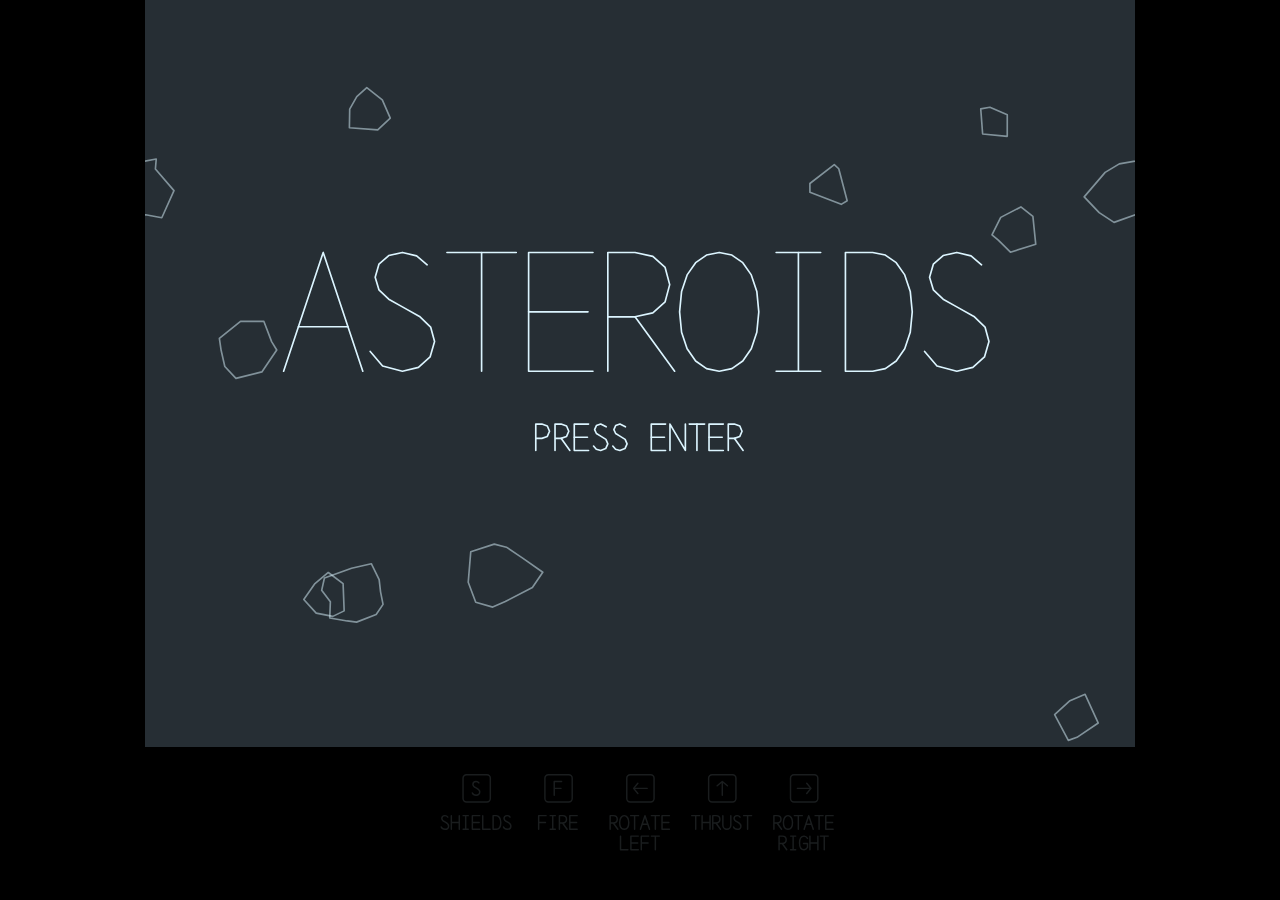
==== commit 98c8bc6d: "Update index.html" ====
--- a/index.html
+++ b/index.html
@@ -1,18 +1,38 @@
 <!DOCTYPE HTML>
-<html><head><meta charset="UTF-8"><title>Main</title><style>
+<html><head><meta charset="UTF-8"><title>Asteroids</title><style>
 html,
 body {
     margin: 0;
     padding: 0;
+    height: 100%;
     background-color: rgb(0, 0, 0);
 }
+
+main {
+    height: 100%;
+    display: flex;
+    flex-direction: column;
+    align-items: center;
+    overflow: hidden;
+}
+
+.screen-container {
+    width: 110vmin;
+    max-width: 100vw;
+    max-height: 75vw;
+}
+
+.instructions-container {
+    flex-grow: 1;
+    width: 110vmin;
+    max-width: 100vw;
+    height: 16vmin;
+}
+
+/* svg */
 
 .screen {
     background-color: rgb(38, 46, 52);
-}
-
-polygon,
-polyline {
     fill: none;
     stroke: rgb(220, 245, 255);
     stroke-width: 2px;
@@ -23,7 +43,7 @@
 .instructions {
     fill: none;
     stroke: rgba(220, 245, 255, 0.3);
-    stroke-width: 1.5px;
+    stroke-width: 1.7px;
     stroke-linecap: round;
     stroke-linejoin: round;
     opacity: 0.4;
@@ -32,8 +52,7 @@
 html:hover .instructions {
     opacity: 1;
 }
-</style>
-<script type="text/javascript">
+</style><script type="text/javascript">
 (function() {
 'use strict';
 
@@ -8929,9 +8948,6 @@
 				A2(_elm_lang$core$List$filter, _elm_lang$core$Tuple$second, list))));
 };
 var _elm_lang$html$Html_Attributes$style = _elm_lang$virtual_dom$VirtualDom$style;
-var _elm_lang$html$Html_Lazy$lazy3 = _elm_lang$virtual_dom$VirtualDom$lazy3;
-var _elm_lang$html$Html_Lazy$lazy2 = _elm_lang$virtual_dom$VirtualDom$lazy2;
-var _elm_lang$html$Html_Lazy$lazy = _elm_lang$virtual_dom$VirtualDom$lazy;
 var _elm_lang$keyboard$Keyboard$onSelfMsg = F3(
 	function (router, _p0, state) {
 		var _p1 = _p0;
@@ -12728,55 +12744,72 @@
 				_0: _elm_lang$svg$Svg_Attributes$class('screen'),
 				_1: {
 					ctor: '::',
-					_0: _elm_lang$svg$Svg_Attributes$width(
-						_elm_lang$core$Basics$toString(_p11)),
+					_0: _elm_lang$svg$Svg_Attributes$viewBox(
+						A2(
+							_elm_lang$core$String$join,
+							' ',
+							A2(
+								_elm_lang$core$List$map,
+								_elm_lang$core$Basics$toString,
+								{
+									ctor: '::',
+									_0: 0,
+									_1: {
+										ctor: '::',
+										_0: 0,
+										_1: {
+											ctor: '::',
+											_0: _p11,
+											_1: {
+												ctor: '::',
+												_0: _p10,
+												_1: {ctor: '[]'}
+											}
+										}
+									}
+								}))),
 					_1: {
 						ctor: '::',
-						_0: _elm_lang$svg$Svg_Attributes$height(
-							_elm_lang$core$Basics$toString(_p10)),
-						_1: {ctor: '[]'}
+						_0: _elm_lang$svg$Svg_Attributes$preserveAspectRatio('xMidYMin meet'),
+						_1: {
+							ctor: '::',
+							_0: _elm_lang$svg$Svg_Attributes$width('auto'),
+							_1: {
+								ctor: '::',
+								_0: _elm_lang$svg$Svg_Attributes$height('auto'),
+								_1: {ctor: '[]'}
+							}
+						}
 					}
 				}
 			},
 			{
 				ctor: '::',
-				_0: A3(
-					_elm_lang$svg$Svg$node,
-					'style',
+				_0: A2(
+					_elm_lang$svg$Svg$defs,
 					{ctor: '[]'},
 					{
 						ctor: '::',
-						_0: _elm_lang$svg$Svg$text(''),
+						_0: A2(
+							_elm_lang$svg$Svg$g,
+							{
+								ctor: '::',
+								_0: _elm_lang$svg$Svg_Attributes$id(_justinmimbs$asteroids$Screen$screenId),
+								_1: {ctor: '[]'}
+							},
+							A2(_elm_lang$core$List$map, _justinmimbs$asteroids$Screen$viewPath, paths)),
 						_1: {ctor: '[]'}
 					}),
 				_1: {
 					ctor: '::',
 					_0: A2(
-						_elm_lang$svg$Svg$defs,
+						_elm_lang$svg$Svg$g,
 						{ctor: '[]'},
-						{
-							ctor: '::',
-							_0: A2(
-								_elm_lang$svg$Svg$g,
-								{
-									ctor: '::',
-									_0: _elm_lang$svg$Svg_Attributes$id(_justinmimbs$asteroids$Screen$screenId),
-									_1: {ctor: '[]'}
-								},
-								A2(_elm_lang$core$List$map, _justinmimbs$asteroids$Screen$viewPath, paths)),
-							_1: {ctor: '[]'}
-						}),
-					_1: {
-						ctor: '::',
-						_0: A2(
-							_elm_lang$svg$Svg$g,
-							{ctor: '[]'},
-							A2(
-								_elm_lang$core$List$map,
-								A2(_justinmimbs$asteroids$Screen$viewProjection, _p11, _p10),
-								_justinmimbs$asteroids$Screen$translations)),
-						_1: {ctor: '[]'}
-					}
+						A2(
+							_elm_lang$core$List$map,
+							A2(_justinmimbs$asteroids$Screen$viewProjection, _p11, _p10),
+							_justinmimbs$asteroids$Screen$translations)),
+					_1: {ctor: '[]'}
 				}
 			});
 	});
@@ -14121,13 +14154,42 @@
 			_0: _elm_lang$svg$Svg_Attributes$class('instructions'),
 			_1: {
 				ctor: '::',
-				_0: _elm_lang$svg$Svg_Attributes$width(
-					_elm_lang$core$Basics$toString(
-						sectionWidth * _elm_lang$core$List$length(sections))),
+				_0: _elm_lang$svg$Svg_Attributes$viewBox(
+					A2(
+						_elm_lang$core$String$join,
+						' ',
+						A2(
+							_elm_lang$core$List$map,
+							_elm_lang$core$Basics$toString,
+							{
+								ctor: '::',
+								_0: 0,
+								_1: {
+									ctor: '::',
+									_0: 0,
+									_1: {
+										ctor: '::',
+										_0: sectionWidth * (_elm_lang$core$List$length(sections) + 2),
+										_1: {
+											ctor: '::',
+											_0: 180,
+											_1: {ctor: '[]'}
+										}
+									}
+								}
+							}))),
 				_1: {
 					ctor: '::',
-					_0: _elm_lang$svg$Svg_Attributes$height('200'),
-					_1: {ctor: '[]'}
+					_0: _elm_lang$svg$Svg_Attributes$preserveAspectRatio('xMidYMin meet'),
+					_1: {
+						ctor: '::',
+						_0: _elm_lang$svg$Svg_Attributes$width('auto'),
+						_1: {
+							ctor: '::',
+							_0: _elm_lang$svg$Svg_Attributes$height('auto'),
+							_1: {ctor: '[]'}
+						}
+					}
 				}
 			}
 		},
@@ -14144,8 +14206,8 @@
 								_justinmimbs$asteroids$Static$translate(
 									{
 										ctor: '_Tuple2',
-										_0: ((sectionWidth / 2) + (_elm_lang$core$Basics$toFloat(i) * sectionWidth)) + 0.5,
-										_1: (iconSize * 4) + 0.5
+										_0: ((sectionWidth * 1.5) + (_elm_lang$core$Basics$toFloat(i) * sectionWidth)) + 0.5,
+										_1: (iconSize * 2) + 0.5
 									})),
 							_1: {ctor: '[]'}
 						},
@@ -14260,34 +14322,51 @@
 	};
 };
 var _justinmimbs$asteroids$Main$screenSize = {ctor: '_Tuple2', _0: 1200, _1: 900};
-var _justinmimbs$asteroids$Main$viewPaths = function (paths) {
+var _justinmimbs$asteroids$Main$viewMain = function (paths) {
 	return A2(
-		_elm_lang$html$Html$div,
+		_elm_lang$html$Html$main_,
+		{ctor: '[]'},
 		{
 			ctor: '::',
-			_0: _elm_lang$html$Html_Attributes$style(
+			_0: A3(
+				_elm_lang$html$Html$node,
+				'style',
+				{ctor: '[]'},
 				{
 					ctor: '::',
-					_0: {ctor: '_Tuple2', _0: 'display', _1: 'flex'},
-					_1: {
-						ctor: '::',
-						_0: {ctor: '_Tuple2', _0: 'flex-direction', _1: 'column'},
-						_1: {
-							ctor: '::',
-							_0: {ctor: '_Tuple2', _0: 'align-items', _1: 'center'},
-							_1: {ctor: '[]'}
-						}
-					}
+					_0: _elm_lang$html$Html$text(''),
+					_1: {ctor: '[]'}
 				}),
-			_1: {ctor: '[]'}
-		},
-		{
-			ctor: '::',
-			_0: A2(_justinmimbs$asteroids$Screen$render, _justinmimbs$asteroids$Main$screenSize, paths),
 			_1: {
 				ctor: '::',
-				_0: A2(_elm_lang$html$Html_Lazy$lazy, _elm_lang$core$Basics$identity, _justinmimbs$asteroids$Static$instructions),
-				_1: {ctor: '[]'}
+				_0: A2(
+					_elm_lang$html$Html$div,
+					{
+						ctor: '::',
+						_0: _elm_lang$html$Html_Attributes$class('screen-container'),
+						_1: {ctor: '[]'}
+					},
+					{
+						ctor: '::',
+						_0: A2(_justinmimbs$asteroids$Screen$render, _justinmimbs$asteroids$Main$screenSize, paths),
+						_1: {ctor: '[]'}
+					}),
+				_1: {
+					ctor: '::',
+					_0: A2(
+						_elm_lang$html$Html$div,
+						{
+							ctor: '::',
+							_0: _elm_lang$html$Html_Attributes$class('instructions-container'),
+							_1: {ctor: '[]'}
+						},
+						{
+							ctor: '::',
+							_0: _justinmimbs$asteroids$Static$instructions,
+							_1: {ctor: '[]'}
+						}),
+					_1: {ctor: '[]'}
+				}
 			}
 		});
 };
@@ -14297,7 +14376,7 @@
 	var _p9 = _p8._1;
 	switch (_p9.ctor) {
 		case 'MainTitle':
-			return _justinmimbs$asteroids$Main$viewPaths(
+			return _justinmimbs$asteroids$Main$viewMain(
 				A2(
 					_elm_lang$core$Basics_ops['++'],
 					A3(_justinmimbs$asteroids$Main$typeset, _justinmimbs$asteroids$Main$largeFont, _justinmimbs$asteroids$Main$screenCenter, 'ASTEROIDS'),
@@ -14313,7 +14392,7 @@
 							'PRESS ENTER'),
 						A2(_elm_lang$core$List$map, _justinmimbs$asteroids$Main$asteroidToPath, _p9._0))));
 		case 'LevelTitle':
-			return _justinmimbs$asteroids$Main$viewPaths(
+			return _justinmimbs$asteroids$Main$viewMain(
 				A2(
 					_elm_lang$core$Basics_ops['++'],
 					A3(
@@ -14329,12 +14408,12 @@
 							_elm_lang$core$Basics$toString(_p9._0))),
 					_justinmimbs$asteroids$Level$asteroidsToPaths(_p9._1)));
 		case 'Playing':
-			return _justinmimbs$asteroids$Main$viewPaths(
+			return _justinmimbs$asteroids$Main$viewMain(
 				_justinmimbs$asteroids$Level$toPaths(_p9._1));
 		case 'Cleared':
 			var _p10 = _p9._1;
-			return (_elm_lang$core$Native_Utils.cmp(_p9._3, 2) > 0) ? _justinmimbs$asteroids$Main$viewPaths(
-				_justinmimbs$asteroids$Level$toPaths(_p10)) : _justinmimbs$asteroids$Main$viewPaths(
+			return (_elm_lang$core$Native_Utils.cmp(_p9._3, 2) > 0) ? _justinmimbs$asteroids$Main$viewMain(
+				_justinmimbs$asteroids$Level$toPaths(_p10)) : _justinmimbs$asteroids$Main$viewMain(
 				A2(
 					_elm_lang$core$Basics_ops['++'],
 					A3(
@@ -14349,8 +14428,8 @@
 		default:
 			var _p12 = _p9._2;
 			var _p11 = _p9._1;
-			return (_elm_lang$core$Native_Utils.cmp(_p12, 5) > 0) ? _justinmimbs$asteroids$Main$viewPaths(
-				_justinmimbs$asteroids$Level$toPaths(_p11)) : _justinmimbs$asteroids$Main$viewPaths(
+			return (_elm_lang$core$Native_Utils.cmp(_p12, 5) > 0) ? _justinmimbs$asteroids$Main$viewMain(
+				_justinmimbs$asteroids$Level$toPaths(_p11)) : _justinmimbs$asteroids$Main$viewMain(
 				A2(
 					_elm_lang$core$Basics_ops['++'],
 					A3(
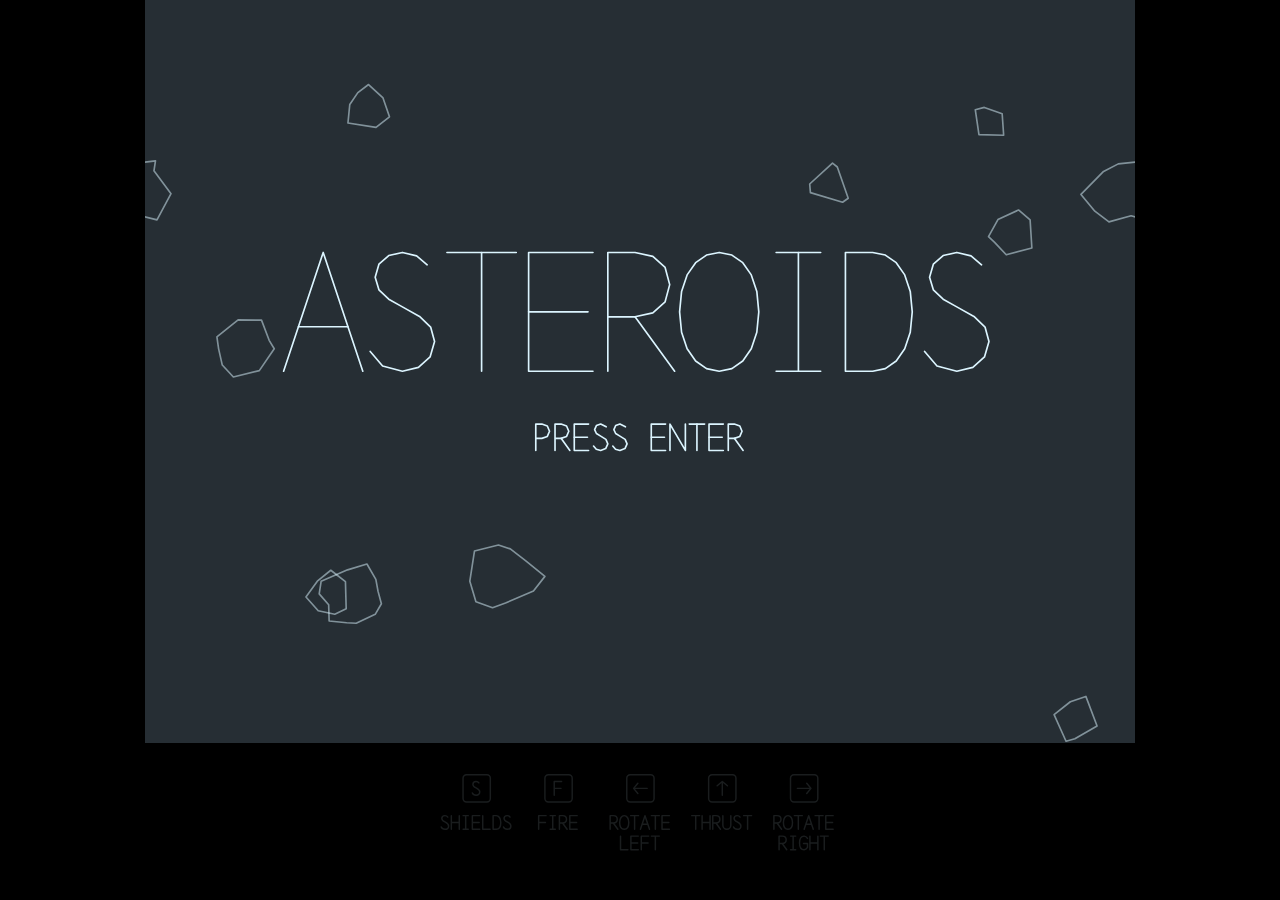
==== commit 78eb56ed: "Update with minified main.js" ====
--- a/index.html
+++ b/index.html
@@ -1,14721 +1,17 @@
 <!DOCTYPE HTML>
-<html><head><meta charset="UTF-8"><title>Asteroids</title><style>
-html,
-body {
-    margin: 0;
-    padding: 0;
-    height: 100%;
-    background-color: rgb(0, 0, 0);
-}
+<html>
+  <head>
+    <meta charset="UTF-8">
+    <meta name="viewport" content="width=device-width, initial-scale=1">
+    <title>Asteroids</title>
+    <link rel="stylesheet" href="style.css">
+    <script src="main.js"></script>
+  </head>
+  <body>
+    <script>
 
-main {
-    height: 100%;
-    display: flex;
-    flex-direction: column;
-    align-items: center;
-    overflow: hidden;
-}
+Elm.Main.init();
 
-.screen-container {
-    width: 110vmin;
-    max-width: 100vw;
-    max-height: 75vw;
-}
-
-.instructions-container {
-    flex-grow: 1;
-    width: 110vmin;
-    max-width: 100vw;
-    height: 16vmin;
-}
-
-/* svg */
-
-.screen {
-    background-color: rgb(38, 46, 52);
-    fill: none;
-    stroke: rgb(220, 245, 255);
-    stroke-width: 2px;
-    stroke-linecap: round;
-    stroke-linejoin: round;
-}
-
-.instructions {
-    fill: none;
-    stroke: rgba(220, 245, 255, 0.3);
-    stroke-width: 1.7px;
-    stroke-linecap: round;
-    stroke-linejoin: round;
-    opacity: 0.4;
-}
-
-html:hover .instructions {
-    opacity: 1;
-}
-</style><script type="text/javascript">
-(function() {
-'use strict';
-
-function F2(fun)
-{
-  function wrapper(a) { return function(b) { return fun(a,b); }; }
-  wrapper.arity = 2;
-  wrapper.func = fun;
-  return wrapper;
-}
-
-function F3(fun)
-{
-  function wrapper(a) {
-    return function(b) { return function(c) { return fun(a, b, c); }; };
-  }
-  wrapper.arity = 3;
-  wrapper.func = fun;
-  return wrapper;
-}
-
-function F4(fun)
-{
-  function wrapper(a) { return function(b) { return function(c) {
-    return function(d) { return fun(a, b, c, d); }; }; };
-  }
-  wrapper.arity = 4;
-  wrapper.func = fun;
-  return wrapper;
-}
-
-function F5(fun)
-{
-  function wrapper(a) { return function(b) { return function(c) {
-    return function(d) { return function(e) { return fun(a, b, c, d, e); }; }; }; };
-  }
-  wrapper.arity = 5;
-  wrapper.func = fun;
-  return wrapper;
-}
-
-function F6(fun)
-{
-  function wrapper(a) { return function(b) { return function(c) {
-    return function(d) { return function(e) { return function(f) {
-    return fun(a, b, c, d, e, f); }; }; }; }; };
-  }
-  wrapper.arity = 6;
-  wrapper.func = fun;
-  return wrapper;
-}
-
-function F7(fun)
-{
-  function wrapper(a) { return function(b) { return function(c) {
-    return function(d) { return function(e) { return function(f) {
-    return function(g) { return fun(a, b, c, d, e, f, g); }; }; }; }; }; };
-  }
-  wrapper.arity = 7;
-  wrapper.func = fun;
-  return wrapper;
-}
-
-function F8(fun)
-{
-  function wrapper(a) { return function(b) { return function(c) {
-    return function(d) { return function(e) { return function(f) {
-    return function(g) { return function(h) {
-    return fun(a, b, c, d, e, f, g, h); }; }; }; }; }; }; };
-  }
-  wrapper.arity = 8;
-  wrapper.func = fun;
-  return wrapper;
-}
-
-function F9(fun)
-{
-  function wrapper(a) { return function(b) { return function(c) {
-    return function(d) { return function(e) { return function(f) {
-    return function(g) { return function(h) { return function(i) {
-    return fun(a, b, c, d, e, f, g, h, i); }; }; }; }; }; }; }; };
-  }
-  wrapper.arity = 9;
-  wrapper.func = fun;
-  return wrapper;
-}
-
-function A2(fun, a, b)
-{
-  return fun.arity === 2
-    ? fun.func(a, b)
-    : fun(a)(b);
-}
-function A3(fun, a, b, c)
-{
-  return fun.arity === 3
-    ? fun.func(a, b, c)
-    : fun(a)(b)(c);
-}
-function A4(fun, a, b, c, d)
-{
-  return fun.arity === 4
-    ? fun.func(a, b, c, d)
-    : fun(a)(b)(c)(d);
-}
-function A5(fun, a, b, c, d, e)
-{
-  return fun.arity === 5
-    ? fun.func(a, b, c, d, e)
-    : fun(a)(b)(c)(d)(e);
-}
-function A6(fun, a, b, c, d, e, f)
-{
-  return fun.arity === 6
-    ? fun.func(a, b, c, d, e, f)
-    : fun(a)(b)(c)(d)(e)(f);
-}
-function A7(fun, a, b, c, d, e, f, g)
-{
-  return fun.arity === 7
-    ? fun.func(a, b, c, d, e, f, g)
-    : fun(a)(b)(c)(d)(e)(f)(g);
-}
-function A8(fun, a, b, c, d, e, f, g, h)
-{
-  return fun.arity === 8
-    ? fun.func(a, b, c, d, e, f, g, h)
-    : fun(a)(b)(c)(d)(e)(f)(g)(h);
-}
-function A9(fun, a, b, c, d, e, f, g, h, i)
-{
-  return fun.arity === 9
-    ? fun.func(a, b, c, d, e, f, g, h, i)
-    : fun(a)(b)(c)(d)(e)(f)(g)(h)(i);
-}
-var _elm_lang$animation_frame$Native_AnimationFrame = function()
-{
-
-function create()
-{
-	return _elm_lang$core$Native_Scheduler.nativeBinding(function(callback)
-	{
-		var id = requestAnimationFrame(function() {
-			callback(_elm_lang$core$Native_Scheduler.succeed(Date.now()));
-		});
-
-		return function() {
-			cancelAnimationFrame(id);
-		};
-	});
-}
-
-return {
-	create: create
-};
-
-}();
-//import Native.Utils //
-
-var _elm_lang$core$Native_Basics = function() {
-
-function div(a, b)
-{
-	return (a / b) | 0;
-}
-function rem(a, b)
-{
-	return a % b;
-}
-function mod(a, b)
-{
-	if (b === 0)
-	{
-		throw new Error('Cannot perform mod 0. Division by zero error.');
-	}
-	var r = a % b;
-	var m = a === 0 ? 0 : (b > 0 ? (a >= 0 ? r : r + b) : -mod(-a, -b));
-
-	return m === b ? 0 : m;
-}
-function logBase(base, n)
-{
-	return Math.log(n) / Math.log(base);
-}
-function negate(n)
-{
-	return -n;
-}
-function abs(n)
-{
-	return n < 0 ? -n : n;
-}
-
-function min(a, b)
-{
-	return _elm_lang$core$Native_Utils.cmp(a, b) < 0 ? a : b;
-}
-function max(a, b)
-{
-	return _elm_lang$core$Native_Utils.cmp(a, b) > 0 ? a : b;
-}
-function clamp(lo, hi, n)
-{
-	return _elm_lang$core$Native_Utils.cmp(n, lo) < 0
-		? lo
-		: _elm_lang$core$Native_Utils.cmp(n, hi) > 0
-			? hi
-			: n;
-}
-
-var ord = ['LT', 'EQ', 'GT'];
-
-function compare(x, y)
-{
-	return { ctor: ord[_elm_lang$core$Native_Utils.cmp(x, y) + 1] };
-}
-
-function xor(a, b)
-{
-	return a !== b;
-}
-function not(b)
-{
-	return !b;
-}
-function isInfinite(n)
-{
-	return n === Infinity || n === -Infinity;
-}
-
-function truncate(n)
-{
-	return n | 0;
-}
-
-function degrees(d)
-{
-	return d * Math.PI / 180;
-}
-function turns(t)
-{
-	return 2 * Math.PI * t;
-}
-function fromPolar(point)
-{
-	var r = point._0;
-	var t = point._1;
-	return _elm_lang$core$Native_Utils.Tuple2(r * Math.cos(t), r * Math.sin(t));
-}
-function toPolar(point)
-{
-	var x = point._0;
-	var y = point._1;
-	return _elm_lang$core$Native_Utils.Tuple2(Math.sqrt(x * x + y * y), Math.atan2(y, x));
-}
-
-return {
-	div: F2(div),
-	rem: F2(rem),
-	mod: F2(mod),
-
-	pi: Math.PI,
-	e: Math.E,
-	cos: Math.cos,
-	sin: Math.sin,
-	tan: Math.tan,
-	acos: Math.acos,
-	asin: Math.asin,
-	atan: Math.atan,
-	atan2: F2(Math.atan2),
-
-	degrees: degrees,
-	turns: turns,
-	fromPolar: fromPolar,
-	toPolar: toPolar,
-
-	sqrt: Math.sqrt,
-	logBase: F2(logBase),
-	negate: negate,
-	abs: abs,
-	min: F2(min),
-	max: F2(max),
-	clamp: F3(clamp),
-	compare: F2(compare),
-
-	xor: F2(xor),
-	not: not,
-
-	truncate: truncate,
-	ceiling: Math.ceil,
-	floor: Math.floor,
-	round: Math.round,
-	toFloat: function(x) { return x; },
-	isNaN: isNaN,
-	isInfinite: isInfinite
-};
-
-}();//import //
-
-var _elm_lang$core$Native_Utils = function() {
-
-// COMPARISONS
-
-function eq(x, y)
-{
-	var stack = [];
-	var isEqual = eqHelp(x, y, 0, stack);
-	var pair;
-	while (isEqual && (pair = stack.pop()))
-	{
-		isEqual = eqHelp(pair.x, pair.y, 0, stack);
-	}
-	return isEqual;
-}
-
-
-function eqHelp(x, y, depth, stack)
-{
-	if (depth > 100)
-	{
-		stack.push({ x: x, y: y });
-		return true;
-	}
-
-	if (x === y)
-	{
-		return true;
-	}
-
-	if (typeof x !== 'object')
-	{
-		if (typeof x === 'function')
-		{
-			throw new Error(
-				'Trying to use `(==)` on functions. There is no way to know if functions are "the same" in the Elm sense.'
-				+ ' Read more about this at http://package.elm-lang.org/packages/elm-lang/core/latest/Basics#=='
-				+ ' which describes why it is this way and what the better version will look like.'
-			);
-		}
-		return false;
-	}
-
-	if (x === null || y === null)
-	{
-		return false
-	}
-
-	if (x instanceof Date)
-	{
-		return x.getTime() === y.getTime();
-	}
-
-	if (!('ctor' in x))
-	{
-		for (var key in x)
-		{
-			if (!eqHelp(x[key], y[key], depth + 1, stack))
-			{
-				return false;
-			}
-		}
-		return true;
-	}
-
-	// convert Dicts and Sets to lists
-	if (x.ctor === 'RBNode_elm_builtin' || x.ctor === 'RBEmpty_elm_builtin')
-	{
-		x = _elm_lang$core$Dict$toList(x);
-		y = _elm_lang$core$Dict$toList(y);
-	}
-	if (x.ctor === 'Set_elm_builtin')
-	{
-		x = _elm_lang$core$Set$toList(x);
-		y = _elm_lang$core$Set$toList(y);
-	}
-
-	// check if lists are equal without recursion
-	if (x.ctor === '::')
-	{
-		var a = x;
-		var b = y;
-		while (a.ctor === '::' && b.ctor === '::')
-		{
-			if (!eqHelp(a._0, b._0, depth + 1, stack))
-			{
-				return false;
-			}
-			a = a._1;
-			b = b._1;
-		}
-		return a.ctor === b.ctor;
-	}
-
-	// check if Arrays are equal
-	if (x.ctor === '_Array')
-	{
-		var xs = _elm_lang$core$Native_Array.toJSArray(x);
-		var ys = _elm_lang$core$Native_Array.toJSArray(y);
-		if (xs.length !== ys.length)
-		{
-			return false;
-		}
-		for (var i = 0; i < xs.length; i++)
-		{
-			if (!eqHelp(xs[i], ys[i], depth + 1, stack))
-			{
-				return false;
-			}
-		}
-		return true;
-	}
-
-	if (!eqHelp(x.ctor, y.ctor, depth + 1, stack))
-	{
-		return false;
-	}
-
-	for (var key in x)
-	{
-		if (!eqHelp(x[key], y[key], depth + 1, stack))
-		{
-			return false;
-		}
-	}
-	return true;
-}
-
-// Code in Generate/JavaScript.hs, Basics.js, and List.js depends on
-// the particular integer values assigned to LT, EQ, and GT.
-
-var LT = -1, EQ = 0, GT = 1;
-
-function cmp(x, y)
-{
-	if (typeof x !== 'object')
-	{
-		return x === y ? EQ : x < y ? LT : GT;
-	}
-
-	if (x instanceof String)
-	{
-		var a = x.valueOf();
-		var b = y.valueOf();
-		return a === b ? EQ : a < b ? LT : GT;
-	}
-
-	if (x.ctor === '::' || x.ctor === '[]')
-	{
-		while (x.ctor === '::' && y.ctor === '::')
-		{
-			var ord = cmp(x._0, y._0);
-			if (ord !== EQ)
-			{
-				return ord;
-			}
-			x = x._1;
-			y = y._1;
-		}
-		return x.ctor === y.ctor ? EQ : x.ctor === '[]' ? LT : GT;
-	}
-
-	if (x.ctor.slice(0, 6) === '_Tuple')
-	{
-		var ord;
-		var n = x.ctor.slice(6) - 0;
-		var err = 'cannot compare tuples with more than 6 elements.';
-		if (n === 0) return EQ;
-		if (n >= 1) { ord = cmp(x._0, y._0); if (ord !== EQ) return ord;
-		if (n >= 2) { ord = cmp(x._1, y._1); if (ord !== EQ) return ord;
-		if (n >= 3) { ord = cmp(x._2, y._2); if (ord !== EQ) return ord;
-		if (n >= 4) { ord = cmp(x._3, y._3); if (ord !== EQ) return ord;
-		if (n >= 5) { ord = cmp(x._4, y._4); if (ord !== EQ) return ord;
-		if (n >= 6) { ord = cmp(x._5, y._5); if (ord !== EQ) return ord;
-		if (n >= 7) throw new Error('Comparison error: ' + err); } } } } } }
-		return EQ;
-	}
-
-	throw new Error(
-		'Comparison error: comparison is only defined on ints, '
-		+ 'floats, times, chars, strings, lists of comparable values, '
-		+ 'and tuples of comparable values.'
-	);
-}
-
-
-// COMMON VALUES
-
-var Tuple0 = {
-	ctor: '_Tuple0'
-};
-
-function Tuple2(x, y)
-{
-	return {
-		ctor: '_Tuple2',
-		_0: x,
-		_1: y
-	};
-}
-
-function chr(c)
-{
-	return new String(c);
-}
-
-
-// GUID
-
-var count = 0;
-function guid(_)
-{
-	return count++;
-}
-
-
-// RECORDS
-
-function update(oldRecord, updatedFields)
-{
-	var newRecord = {};
-
-	for (var key in oldRecord)
-	{
-		newRecord[key] = oldRecord[key];
-	}
-
-	for (var key in updatedFields)
-	{
-		newRecord[key] = updatedFields[key];
-	}
-
-	return newRecord;
-}
-
-
-//// LIST STUFF ////
-
-var Nil = { ctor: '[]' };
-
-function Cons(hd, tl)
-{
-	return {
-		ctor: '::',
-		_0: hd,
-		_1: tl
-	};
-}
-
-function append(xs, ys)
-{
-	// append Strings
-	if (typeof xs === 'string')
-	{
-		return xs + ys;
-	}
-
-	// append Lists
-	if (xs.ctor === '[]')
-	{
-		return ys;
-	}
-	var root = Cons(xs._0, Nil);
-	var curr = root;
-	xs = xs._1;
-	while (xs.ctor !== '[]')
-	{
-		curr._1 = Cons(xs._0, Nil);
-		xs = xs._1;
-		curr = curr._1;
-	}
-	curr._1 = ys;
-	return root;
-}
-
-
-// CRASHES
-
-function crash(moduleName, region)
-{
-	return function(message) {
-		throw new Error(
-			'Ran into a `Debug.crash` in module `' + moduleName + '` ' + regionToString(region) + '\n'
-			+ 'The message provided by the code author is:\n\n    '
-			+ message
-		);
-	};
-}
-
-function crashCase(moduleName, region, value)
-{
-	return function(message) {
-		throw new Error(
-			'Ran into a `Debug.crash` in module `' + moduleName + '`\n\n'
-			+ 'This was caused by the `case` expression ' + regionToString(region) + '.\n'
-			+ 'One of the branches ended with a crash and the following value got through:\n\n    ' + toString(value) + '\n\n'
-			+ 'The message provided by the code author is:\n\n    '
-			+ message
-		);
-	};
-}
-
-function regionToString(region)
-{
-	if (region.start.line == region.end.line)
-	{
-		return 'on line ' + region.start.line;
-	}
-	return 'between lines ' + region.start.line + ' and ' + region.end.line;
-}
-
-
-// TO STRING
-
-function toString(v)
-{
-	var type = typeof v;
-	if (type === 'function')
-	{
-		return '<function>';
-	}
-
-	if (type === 'boolean')
-	{
-		return v ? 'True' : 'False';
-	}
-
-	if (type === 'number')
-	{
-		return v + '';
-	}
-
-	if (v instanceof String)
-	{
-		return '\'' + addSlashes(v, true) + '\'';
-	}
-
-	if (type === 'string')
-	{
-		return '"' + addSlashes(v, false) + '"';
-	}
-
-	if (v === null)
-	{
-		return 'null';
-	}
-
-	if (type === 'object' && 'ctor' in v)
-	{
-		var ctorStarter = v.ctor.substring(0, 5);
-
-		if (ctorStarter === '_Tupl')
-		{
-			var output = [];
-			for (var k in v)
-			{
-				if (k === 'ctor') continue;
-				output.push(toString(v[k]));
-			}
-			return '(' + output.join(',') + ')';
-		}
-
-		if (ctorStarter === '_Task')
-		{
-			return '<task>'
-		}
-
-		if (v.ctor === '_Array')
-		{
-			var list = _elm_lang$core$Array$toList(v);
-			return 'Array.fromList ' + toString(list);
-		}
-
-		if (v.ctor === '<decoder>')
-		{
-			return '<decoder>';
-		}
-
-		if (v.ctor === '_Process')
-		{
-			return '<process:' + v.id + '>';
-		}
-
-		if (v.ctor === '::')
-		{
-			var output = '[' + toString(v._0);
-			v = v._1;
-			while (v.ctor === '::')
-			{
-				output += ',' + toString(v._0);
-				v = v._1;
-			}
-			return output + ']';
-		}
-
-		if (v.ctor === '[]')
-		{
-			return '[]';
-		}
-
-		if (v.ctor === 'Set_elm_builtin')
-		{
-			return 'Set.fromList ' + toString(_elm_lang$core$Set$toList(v));
-		}
-
-		if (v.ctor === 'RBNode_elm_builtin' || v.ctor === 'RBEmpty_elm_builtin')
-		{
-			return 'Dict.fromList ' + toString(_elm_lang$core$Dict$toList(v));
-		}
-
-		var output = '';
-		for (var i in v)
-		{
-			if (i === 'ctor') continue;
-			var str = toString(v[i]);
-			var c0 = str[0];
-			var parenless = c0 === '{' || c0 === '(' || c0 === '<' || c0 === '"' || str.indexOf(' ') < 0;
-			output += ' ' + (parenless ? str : '(' + str + ')');
-		}
-		return v.ctor + output;
-	}
-
-	if (type === 'object')
-	{
-		if (v instanceof Date)
-		{
-			return '<' + v.toString() + '>';
-		}
-
-		if (v.elm_web_socket)
-		{
-			return '<websocket>';
-		}
-
-		var output = [];
-		for (var k in v)
-		{
-			output.push(k + ' = ' + toString(v[k]));
-		}
-		if (output.length === 0)
-		{
-			return '{}';
-		}
-		return '{ ' + output.join(', ') + ' }';
-	}
-
-	return '<internal structure>';
-}
-
-function addSlashes(str, isChar)
-{
-	var s = str.replace(/\\/g, '\\\\')
-			  .replace(/\n/g, '\\n')
-			  .replace(/\t/g, '\\t')
-			  .replace(/\r/g, '\\r')
-			  .replace(/\v/g, '\\v')
-			  .replace(/\0/g, '\\0');
-	if (isChar)
-	{
-		return s.replace(/\'/g, '\\\'');
-	}
-	else
-	{
-		return s.replace(/\"/g, '\\"');
-	}
-}
-
-
-return {
-	eq: eq,
-	cmp: cmp,
-	Tuple0: Tuple0,
-	Tuple2: Tuple2,
-	chr: chr,
-	update: update,
-	guid: guid,
-
-	append: F2(append),
-
-	crash: crash,
-	crashCase: crashCase,
-
-	toString: toString
-};
-
-}();var _elm_lang$core$Basics$never = function (_p0) {
-	never:
-	while (true) {
-		var _p1 = _p0;
-		var _v1 = _p1._0;
-		_p0 = _v1;
-		continue never;
-	}
-};
-var _elm_lang$core$Basics$uncurry = F2(
-	function (f, _p2) {
-		var _p3 = _p2;
-		return A2(f, _p3._0, _p3._1);
-	});
-var _elm_lang$core$Basics$curry = F3(
-	function (f, a, b) {
-		return f(
-			{ctor: '_Tuple2', _0: a, _1: b});
-	});
-var _elm_lang$core$Basics$flip = F3(
-	function (f, b, a) {
-		return A2(f, a, b);
-	});
-var _elm_lang$core$Basics$always = F2(
-	function (a, _p4) {
-		return a;
-	});
-var _elm_lang$core$Basics$identity = function (x) {
-	return x;
-};
-var _elm_lang$core$Basics_ops = _elm_lang$core$Basics_ops || {};
-_elm_lang$core$Basics_ops['<|'] = F2(
-	function (f, x) {
-		return f(x);
-	});
-var _elm_lang$core$Basics_ops = _elm_lang$core$Basics_ops || {};
-_elm_lang$core$Basics_ops['|>'] = F2(
-	function (x, f) {
-		return f(x);
-	});
-var _elm_lang$core$Basics_ops = _elm_lang$core$Basics_ops || {};
-_elm_lang$core$Basics_ops['>>'] = F3(
-	function (f, g, x) {
-		return g(
-			f(x));
-	});
-var _elm_lang$core$Basics_ops = _elm_lang$core$Basics_ops || {};
-_elm_lang$core$Basics_ops['<<'] = F3(
-	function (g, f, x) {
-		return g(
-			f(x));
-	});
-var _elm_lang$core$Basics_ops = _elm_lang$core$Basics_ops || {};
-_elm_lang$core$Basics_ops['++'] = _elm_lang$core$Native_Utils.append;
-var _elm_lang$core$Basics$toString = _elm_lang$core$Native_Utils.toString;
-var _elm_lang$core$Basics$isInfinite = _elm_lang$core$Native_Basics.isInfinite;
-var _elm_lang$core$Basics$isNaN = _elm_lang$core$Native_Basics.isNaN;
-var _elm_lang$core$Basics$toFloat = _elm_lang$core$Native_Basics.toFloat;
-var _elm_lang$core$Basics$ceiling = _elm_lang$core$Native_Basics.ceiling;
-var _elm_lang$core$Basics$floor = _elm_lang$core$Native_Basics.floor;
-var _elm_lang$core$Basics$truncate = _elm_lang$core$Native_Basics.truncate;
-var _elm_lang$core$Basics$round = _elm_lang$core$Native_Basics.round;
-var _elm_lang$core$Basics$not = _elm_lang$core$Native_Basics.not;
-var _elm_lang$core$Basics$xor = _elm_lang$core$Native_Basics.xor;
-var _elm_lang$core$Basics_ops = _elm_lang$core$Basics_ops || {};
-_elm_lang$core$Basics_ops['||'] = _elm_lang$core$Native_Basics.or;
-var _elm_lang$core$Basics_ops = _elm_lang$core$Basics_ops || {};
-_elm_lang$core$Basics_ops['&&'] = _elm_lang$core$Native_Basics.and;
-var _elm_lang$core$Basics$max = _elm_lang$core$Native_Basics.max;
-var _elm_lang$core$Basics$min = _elm_lang$core$Native_Basics.min;
-var _elm_lang$core$Basics$compare = _elm_lang$core$Native_Basics.compare;
-var _elm_lang$core$Basics_ops = _elm_lang$core$Basics_ops || {};
-_elm_lang$core$Basics_ops['>='] = _elm_lang$core$Native_Basics.ge;
-var _elm_lang$core$Basics_ops = _elm_lang$core$Basics_ops || {};
-_elm_lang$core$Basics_ops['<='] = _elm_lang$core$Native_Basics.le;
-var _elm_lang$core$Basics_ops = _elm_lang$core$Basics_ops || {};
-_elm_lang$core$Basics_ops['>'] = _elm_lang$core$Native_Basics.gt;
-var _elm_lang$core$Basics_ops = _elm_lang$core$Basics_ops || {};
-_elm_lang$core$Basics_ops['<'] = _elm_lang$core$Native_Basics.lt;
-var _elm_lang$core$Basics_ops = _elm_lang$core$Basics_ops || {};
-_elm_lang$core$Basics_ops['/='] = _elm_lang$core$Native_Basics.neq;
-var _elm_lang$core$Basics_ops = _elm_lang$core$Basics_ops || {};
-_elm_lang$core$Basics_ops['=='] = _elm_lang$core$Native_Basics.eq;
-var _elm_lang$core$Basics$e = _elm_lang$core$Native_Basics.e;
-var _elm_lang$core$Basics$pi = _elm_lang$core$Native_Basics.pi;
-var _elm_lang$core$Basics$clamp = _elm_lang$core$Native_Basics.clamp;
-var _elm_lang$core$Basics$logBase = _elm_lang$core$Native_Basics.logBase;
-var _elm_lang$core$Basics$abs = _elm_lang$core$Native_Basics.abs;
-var _elm_lang$core$Basics$negate = _elm_lang$core$Native_Basics.negate;
-var _elm_lang$core$Basics$sqrt = _elm_lang$core$Native_Basics.sqrt;
-var _elm_lang$core$Basics$atan2 = _elm_lang$core$Native_Basics.atan2;
-var _elm_lang$core$Basics$atan = _elm_lang$core$Native_Basics.atan;
-var _elm_lang$core$Basics$asin = _elm_lang$core$Native_Basics.asin;
-var _elm_lang$core$Basics$acos = _elm_lang$core$Native_Basics.acos;
-var _elm_lang$core$Basics$tan = _elm_lang$core$Native_Basics.tan;
-var _elm_lang$core$Basics$sin = _elm_lang$core$Native_Basics.sin;
-var _elm_lang$core$Basics$cos = _elm_lang$core$Native_Basics.cos;
-var _elm_lang$core$Basics_ops = _elm_lang$core$Basics_ops || {};
-_elm_lang$core$Basics_ops['^'] = _elm_lang$core$Native_Basics.exp;
-var _elm_lang$core$Basics_ops = _elm_lang$core$Basics_ops || {};
-_elm_lang$core$Basics_ops['%'] = _elm_lang$core$Native_Basics.mod;
-var _elm_lang$core$Basics$rem = _elm_lang$core$Native_Basics.rem;
-var _elm_lang$core$Basics_ops = _elm_lang$core$Basics_ops || {};
-_elm_lang$core$Basics_ops['//'] = _elm_lang$core$Native_Basics.div;
-var _elm_lang$core$Basics_ops = _elm_lang$core$Basics_ops || {};
-_elm_lang$core$Basics_ops['/'] = _elm_lang$core$Native_Basics.floatDiv;
-var _elm_lang$core$Basics_ops = _elm_lang$core$Basics_ops || {};
-_elm_lang$core$Basics_ops['*'] = _elm_lang$core$Native_Basics.mul;
-var _elm_lang$core$Basics_ops = _elm_lang$core$Basics_ops || {};
-_elm_lang$core$Basics_ops['-'] = _elm_lang$core$Native_Basics.sub;
-var _elm_lang$core$Basics_ops = _elm_lang$core$Basics_ops || {};
-_elm_lang$core$Basics_ops['+'] = _elm_lang$core$Native_Basics.add;
-var _elm_lang$core$Basics$toPolar = _elm_lang$core$Native_Basics.toPolar;
-var _elm_lang$core$Basics$fromPolar = _elm_lang$core$Native_Basics.fromPolar;
-var _elm_lang$core$Basics$turns = _elm_lang$core$Native_Basics.turns;
-var _elm_lang$core$Basics$degrees = _elm_lang$core$Native_Basics.degrees;
-var _elm_lang$core$Basics$radians = function (t) {
-	return t;
-};
-var _elm_lang$core$Basics$GT = {ctor: 'GT'};
-var _elm_lang$core$Basics$EQ = {ctor: 'EQ'};
-var _elm_lang$core$Basics$LT = {ctor: 'LT'};
-var _elm_lang$core$Basics$JustOneMore = function (a) {
-	return {ctor: 'JustOneMore', _0: a};
-};
-//import Native.Utils //
-
-var _elm_lang$core$Native_Scheduler = function() {
-
-var MAX_STEPS = 10000;
-
-
-// TASKS
-
-function succeed(value)
-{
-	return {
-		ctor: '_Task_succeed',
-		value: value
-	};
-}
-
-function fail(error)
-{
-	return {
-		ctor: '_Task_fail',
-		value: error
-	};
-}
-
-function nativeBinding(callback)
-{
-	return {
-		ctor: '_Task_nativeBinding',
-		callback: callback,
-		cancel: null
-	};
-}
-
-function andThen(callback, task)
-{
-	return {
-		ctor: '_Task_andThen',
-		callback: callback,
-		task: task
-	};
-}
-
-function onError(callback, task)
-{
-	return {
-		ctor: '_Task_onError',
-		callback: callback,
-		task: task
-	};
-}
-
-function receive(callback)
-{
-	return {
-		ctor: '_Task_receive',
-		callback: callback
-	};
-}
-
-
-// PROCESSES
-
-function rawSpawn(task)
-{
-	var process = {
-		ctor: '_Process',
-		id: _elm_lang$core$Native_Utils.guid(),
-		root: task,
-		stack: null,
-		mailbox: []
-	};
-
-	enqueue(process);
-
-	return process;
-}
-
-function spawn(task)
-{
-	return nativeBinding(function(callback) {
-		var process = rawSpawn(task);
-		callback(succeed(process));
-	});
-}
-
-function rawSend(process, msg)
-{
-	process.mailbox.push(msg);
-	enqueue(process);
-}
-
-function send(process, msg)
-{
-	return nativeBinding(function(callback) {
-		rawSend(process, msg);
-		callback(succeed(_elm_lang$core$Native_Utils.Tuple0));
-	});
-}
-
-function kill(process)
-{
-	return nativeBinding(function(callback) {
-		var root = process.root;
-		if (root.ctor === '_Task_nativeBinding' && root.cancel)
-		{
-			root.cancel();
-		}
-
-		process.root = null;
-
-		callback(succeed(_elm_lang$core$Native_Utils.Tuple0));
-	});
-}
-
-function sleep(time)
-{
-	return nativeBinding(function(callback) {
-		var id = setTimeout(function() {
-			callback(succeed(_elm_lang$core$Native_Utils.Tuple0));
-		}, time);
-
-		return function() { clearTimeout(id); };
-	});
-}
-
-
-// STEP PROCESSES
-
-function step(numSteps, process)
-{
-	while (numSteps < MAX_STEPS)
-	{
-		var ctor = process.root.ctor;
-
-		if (ctor === '_Task_succeed')
-		{
-			while (process.stack && process.stack.ctor === '_Task_onError')
-			{
-				process.stack = process.stack.rest;
-			}
-			if (process.stack === null)
-			{
-				break;
-			}
-			process.root = process.stack.callback(process.root.value);
-			process.stack = process.stack.rest;
-			++numSteps;
-			continue;
-		}
-
-		if (ctor === '_Task_fail')
-		{
-			while (process.stack && process.stack.ctor === '_Task_andThen')
-			{
-				process.stack = process.stack.rest;
-			}
-			if (process.stack === null)
-			{
-				break;
-			}
-			process.root = process.stack.callback(process.root.value);
-			process.stack = process.stack.rest;
-			++numSteps;
-			continue;
-		}
-
-		if (ctor === '_Task_andThen')
-		{
-			process.stack = {
-				ctor: '_Task_andThen',
-				callback: process.root.callback,
-				rest: process.stack
-			};
-			process.root = process.root.task;
-			++numSteps;
-			continue;
-		}
-
-		if (ctor === '_Task_onError')
-		{
-			process.stack = {
-				ctor: '_Task_onError',
-				callback: process.root.callback,
-				rest: process.stack
-			};
-			process.root = process.root.task;
-			++numSteps;
-			continue;
-		}
-
-		if (ctor === '_Task_nativeBinding')
-		{
-			process.root.cancel = process.root.callback(function(newRoot) {
-				process.root = newRoot;
-				enqueue(process);
-			});
-
-			break;
-		}
-
-		if (ctor === '_Task_receive')
-		{
-			var mailbox = process.mailbox;
-			if (mailbox.length === 0)
-			{
-				break;
-			}
-
-			process.root = process.root.callback(mailbox.shift());
-			++numSteps;
-			continue;
-		}
-
-		throw new Error(ctor);
-	}
-
-	if (numSteps < MAX_STEPS)
-	{
-		return numSteps + 1;
-	}
-	enqueue(process);
-
-	return numSteps;
-}
-
-
-// WORK QUEUE
-
-var working = false;
-var workQueue = [];
-
-function enqueue(process)
-{
-	workQueue.push(process);
-
-	if (!working)
-	{
-		setTimeout(work, 0);
-		working = true;
-	}
-}
-
-function work()
-{
-	var numSteps = 0;
-	var process;
-	while (numSteps < MAX_STEPS && (process = workQueue.shift()))
-	{
-		if (process.root)
-		{
-			numSteps = step(numSteps, process);
-		}
-	}
-	if (!process)
-	{
-		working = false;
-		return;
-	}
-	setTimeout(work, 0);
-}
-
-
-return {
-	succeed: succeed,
-	fail: fail,
-	nativeBinding: nativeBinding,
-	andThen: F2(andThen),
-	onError: F2(onError),
-	receive: receive,
-
-	spawn: spawn,
-	kill: kill,
-	sleep: sleep,
-	send: F2(send),
-
-	rawSpawn: rawSpawn,
-	rawSend: rawSend
-};
-
-}();//import //
-
-var _elm_lang$core$Native_Platform = function() {
-
-
-// PROGRAMS
-
-function program(impl)
-{
-	return function(flagDecoder)
-	{
-		return function(object, moduleName)
-		{
-			object['worker'] = function worker(flags)
-			{
-				if (typeof flags !== 'undefined')
-				{
-					throw new Error(
-						'The `' + moduleName + '` module does not need flags.\n'
-						+ 'Call ' + moduleName + '.worker() with no arguments and you should be all set!'
-					);
-				}
-
-				return initialize(
-					impl.init,
-					impl.update,
-					impl.subscriptions,
-					renderer
-				);
-			};
-		};
-	};
-}
-
-function programWithFlags(impl)
-{
-	return function(flagDecoder)
-	{
-		return function(object, moduleName)
-		{
-			object['worker'] = function worker(flags)
-			{
-				if (typeof flagDecoder === 'undefined')
-				{
-					throw new Error(
-						'Are you trying to sneak a Never value into Elm? Trickster!\n'
-						+ 'It looks like ' + moduleName + '.main is defined with `programWithFlags` but has type `Program Never`.\n'
-						+ 'Use `program` instead if you do not want flags.'
-					);
-				}
-
-				var result = A2(_elm_lang$core$Native_Json.run, flagDecoder, flags);
-				if (result.ctor === 'Err')
-				{
-					throw new Error(
-						moduleName + '.worker(...) was called with an unexpected argument.\n'
-						+ 'I tried to convert it to an Elm value, but ran into this problem:\n\n'
-						+ result._0
-					);
-				}
-
-				return initialize(
-					impl.init(result._0),
-					impl.update,
-					impl.subscriptions,
-					renderer
-				);
-			};
-		};
-	};
-}
-
-function renderer(enqueue, _)
-{
-	return function(_) {};
-}
-
-
-// HTML TO PROGRAM
-
-function htmlToProgram(vnode)
-{
-	var emptyBag = batch(_elm_lang$core$Native_List.Nil);
-	var noChange = _elm_lang$core$Native_Utils.Tuple2(
-		_elm_lang$core$Native_Utils.Tuple0,
-		emptyBag
-	);
-
-	return _elm_lang$virtual_dom$VirtualDom$program({
-		init: noChange,
-		view: function(model) { return main; },
-		update: F2(function(msg, model) { return noChange; }),
-		subscriptions: function (model) { return emptyBag; }
-	});
-}
-
-
-// INITIALIZE A PROGRAM
-
-function initialize(init, update, subscriptions, renderer)
-{
-	// ambient state
-	var managers = {};
-	var updateView;
-
-	// init and update state in main process
-	var initApp = _elm_lang$core$Native_Scheduler.nativeBinding(function(callback) {
-		var model = init._0;
-		updateView = renderer(enqueue, model);
-		var cmds = init._1;
-		var subs = subscriptions(model);
-		dispatchEffects(managers, cmds, subs);
-		callback(_elm_lang$core$Native_Scheduler.succeed(model));
-	});
-
-	function onMessage(msg, model)
-	{
-		return _elm_lang$core$Native_Scheduler.nativeBinding(function(callback) {
-			var results = A2(update, msg, model);
-			model = results._0;
-			updateView(model);
-			var cmds = results._1;
-			var subs = subscriptions(model);
-			dispatchEffects(managers, cmds, subs);
-			callback(_elm_lang$core$Native_Scheduler.succeed(model));
-		});
-	}
-
-	var mainProcess = spawnLoop(initApp, onMessage);
-
-	function enqueue(msg)
-	{
-		_elm_lang$core$Native_Scheduler.rawSend(mainProcess, msg);
-	}
-
-	var ports = setupEffects(managers, enqueue);
-
-	return ports ? { ports: ports } : {};
-}
-
-
-// EFFECT MANAGERS
-
-var effectManagers = {};
-
-function setupEffects(managers, callback)
-{
-	var ports;
-
-	// setup all necessary effect managers
-	for (var key in effectManagers)
-	{
-		var manager = effectManagers[key];
-
-		if (manager.isForeign)
-		{
-			ports = ports || {};
-			ports[key] = manager.tag === 'cmd'
-				? setupOutgoingPort(key)
-				: setupIncomingPort(key, callback);
-		}
-
-		managers[key] = makeManager(manager, callback);
-	}
-
-	return ports;
-}
-
-function makeManager(info, callback)
-{
-	var router = {
-		main: callback,
-		self: undefined
-	};
-
-	var tag = info.tag;
-	var onEffects = info.onEffects;
-	var onSelfMsg = info.onSelfMsg;
-
-	function onMessage(msg, state)
-	{
-		if (msg.ctor === 'self')
-		{
-			return A3(onSelfMsg, router, msg._0, state);
-		}
-
-		var fx = msg._0;
-		switch (tag)
-		{
-			case 'cmd':
-				return A3(onEffects, router, fx.cmds, state);
-
-			case 'sub':
-				return A3(onEffects, router, fx.subs, state);
-
-			case 'fx':
-				return A4(onEffects, router, fx.cmds, fx.subs, state);
-		}
-	}
-
-	var process = spawnLoop(info.init, onMessage);
-	router.self = process;
-	return process;
-}
-
-function sendToApp(router, msg)
-{
-	return _elm_lang$core$Native_Scheduler.nativeBinding(function(callback)
-	{
-		router.main(msg);
-		callback(_elm_lang$core$Native_Scheduler.succeed(_elm_lang$core$Native_Utils.Tuple0));
-	});
-}
-
-function sendToSelf(router, msg)
-{
-	return A2(_elm_lang$core$Native_Scheduler.send, router.self, {
-		ctor: 'self',
-		_0: msg
-	});
-}
-
-
-// HELPER for STATEFUL LOOPS
-
-function spawnLoop(init, onMessage)
-{
-	var andThen = _elm_lang$core$Native_Scheduler.andThen;
-
-	function loop(state)
-	{
-		var handleMsg = _elm_lang$core$Native_Scheduler.receive(function(msg) {
-			return onMessage(msg, state);
-		});
-		return A2(andThen, loop, handleMsg);
-	}
-
-	var task = A2(andThen, loop, init);
-
-	return _elm_lang$core$Native_Scheduler.rawSpawn(task);
-}
-
-
-// BAGS
-
-function leaf(home)
-{
-	return function(value)
-	{
-		return {
-			type: 'leaf',
-			home: home,
-			value: value
-		};
-	};
-}
-
-function batch(list)
-{
-	return {
-		type: 'node',
-		branches: list
-	};
-}
-
-function map(tagger, bag)
-{
-	return {
-		type: 'map',
-		tagger: tagger,
-		tree: bag
-	}
-}
-
-
-// PIPE BAGS INTO EFFECT MANAGERS
-
-function dispatchEffects(managers, cmdBag, subBag)
-{
-	var effectsDict = {};
-	gatherEffects(true, cmdBag, effectsDict, null);
-	gatherEffects(false, subBag, effectsDict, null);
-
-	for (var home in managers)
-	{
-		var fx = home in effectsDict
-			? effectsDict[home]
-			: {
-				cmds: _elm_lang$core$Native_List.Nil,
-				subs: _elm_lang$core$Native_List.Nil
-			};
-
-		_elm_lang$core$Native_Scheduler.rawSend(managers[home], { ctor: 'fx', _0: fx });
-	}
-}
-
-function gatherEffects(isCmd, bag, effectsDict, taggers)
-{
-	switch (bag.type)
-	{
-		case 'leaf':
-			var home = bag.home;
-			var effect = toEffect(isCmd, home, taggers, bag.value);
-			effectsDict[home] = insert(isCmd, effect, effectsDict[home]);
-			return;
-
-		case 'node':
-			var list = bag.branches;
-			while (list.ctor !== '[]')
-			{
-				gatherEffects(isCmd, list._0, effectsDict, taggers);
-				list = list._1;
-			}
-			return;
-
-		case 'map':
-			gatherEffects(isCmd, bag.tree, effectsDict, {
-				tagger: bag.tagger,
-				rest: taggers
-			});
-			return;
-	}
-}
-
-function toEffect(isCmd, home, taggers, value)
-{
-	function applyTaggers(x)
-	{
-		var temp = taggers;
-		while (temp)
-		{
-			x = temp.tagger(x);
-			temp = temp.rest;
-		}
-		return x;
-	}
-
-	var map = isCmd
-		? effectManagers[home].cmdMap
-		: effectManagers[home].subMap;
-
-	return A2(map, applyTaggers, value)
-}
-
-function insert(isCmd, newEffect, effects)
-{
-	effects = effects || {
-		cmds: _elm_lang$core$Native_List.Nil,
-		subs: _elm_lang$core$Native_List.Nil
-	};
-	if (isCmd)
-	{
-		effects.cmds = _elm_lang$core$Native_List.Cons(newEffect, effects.cmds);
-		return effects;
-	}
-	effects.subs = _elm_lang$core$Native_List.Cons(newEffect, effects.subs);
-	return effects;
-}
-
-
-// PORTS
-
-function checkPortName(name)
-{
-	if (name in effectManagers)
-	{
-		throw new Error('There can only be one port named `' + name + '`, but your program has multiple.');
-	}
-}
-
-
-// OUTGOING PORTS
-
-function outgoingPort(name, converter)
-{
-	checkPortName(name);
-	effectManagers[name] = {
-		tag: 'cmd',
-		cmdMap: outgoingPortMap,
-		converter: converter,
-		isForeign: true
-	};
-	return leaf(name);
-}
-
-var outgoingPortMap = F2(function cmdMap(tagger, value) {
-	return value;
-});
-
-function setupOutgoingPort(name)
-{
-	var subs = [];
-	var converter = effectManagers[name].converter;
-
-	// CREATE MANAGER
-
-	var init = _elm_lang$core$Native_Scheduler.succeed(null);
-
-	function onEffects(router, cmdList, state)
-	{
-		while (cmdList.ctor !== '[]')
-		{
-			// grab a separate reference to subs in case unsubscribe is called
-			var currentSubs = subs;
-			var value = converter(cmdList._0);
-			for (var i = 0; i < currentSubs.length; i++)
-			{
-				currentSubs[i](value);
-			}
-			cmdList = cmdList._1;
-		}
-		return init;
-	}
-
-	effectManagers[name].init = init;
-	effectManagers[name].onEffects = F3(onEffects);
-
-	// PUBLIC API
-
-	function subscribe(callback)
-	{
-		subs.push(callback);
-	}
-
-	function unsubscribe(callback)
-	{
-		// copy subs into a new array in case unsubscribe is called within a
-		// subscribed callback
-		subs = subs.slice();
-		var index = subs.indexOf(callback);
-		if (index >= 0)
-		{
-			subs.splice(index, 1);
-		}
-	}
-
-	return {
-		subscribe: subscribe,
-		unsubscribe: unsubscribe
-	};
-}
-
-
-// INCOMING PORTS
-
-function incomingPort(name, converter)
-{
-	checkPortName(name);
-	effectManagers[name] = {
-		tag: 'sub',
-		subMap: incomingPortMap,
-		converter: converter,
-		isForeign: true
-	};
-	return leaf(name);
-}
-
-var incomingPortMap = F2(function subMap(tagger, finalTagger)
-{
-	return function(value)
-	{
-		return tagger(finalTagger(value));
-	};
-});
-
-function setupIncomingPort(name, callback)
-{
-	var sentBeforeInit = [];
-	var subs = _elm_lang$core$Native_List.Nil;
-	var converter = effectManagers[name].converter;
-	var currentOnEffects = preInitOnEffects;
-	var currentSend = preInitSend;
-
-	// CREATE MANAGER
-
-	var init = _elm_lang$core$Native_Scheduler.succeed(null);
-
-	function preInitOnEffects(router, subList, state)
-	{
-		var postInitResult = postInitOnEffects(router, subList, state);
-
-		for(var i = 0; i < sentBeforeInit.length; i++)
-		{
-			postInitSend(sentBeforeInit[i]);
-		}
-
-		sentBeforeInit = null; // to release objects held in queue
-		currentSend = postInitSend;
-		currentOnEffects = postInitOnEffects;
-		return postInitResult;
-	}
-
-	function postInitOnEffects(router, subList, state)
-	{
-		subs = subList;
-		return init;
-	}
-
-	function onEffects(router, subList, state)
-	{
-		return currentOnEffects(router, subList, state);
-	}
-
-	effectManagers[name].init = init;
-	effectManagers[name].onEffects = F3(onEffects);
-
-	// PUBLIC API
-
-	function preInitSend(value)
-	{
-		sentBeforeInit.push(value);
-	}
-
-	function postInitSend(value)
-	{
-		var temp = subs;
-		while (temp.ctor !== '[]')
-		{
-			callback(temp._0(value));
-			temp = temp._1;
-		}
-	}
-
-	function send(incomingValue)
-	{
-		var result = A2(_elm_lang$core$Json_Decode$decodeValue, converter, incomingValue);
-		if (result.ctor === 'Err')
-		{
-			throw new Error('Trying to send an unexpected type of value through port `' + name + '`:\n' + result._0);
-		}
-
-		currentSend(result._0);
-	}
-
-	return { send: send };
-}
-
-return {
-	// routers
-	sendToApp: F2(sendToApp),
-	sendToSelf: F2(sendToSelf),
-
-	// global setup
-	effectManagers: effectManagers,
-	outgoingPort: outgoingPort,
-	incomingPort: incomingPort,
-
-	htmlToProgram: htmlToProgram,
-	program: program,
-	programWithFlags: programWithFlags,
-	initialize: initialize,
-
-	// effect bags
-	leaf: leaf,
-	batch: batch,
-	map: F2(map)
-};
-
-}();
-var _elm_lang$core$Platform_Cmd$batch = _elm_lang$core$Native_Platform.batch;
-var _elm_lang$core$Platform_Cmd$none = _elm_lang$core$Platform_Cmd$batch(
-	{ctor: '[]'});
-var _elm_lang$core$Platform_Cmd_ops = _elm_lang$core$Platform_Cmd_ops || {};
-_elm_lang$core$Platform_Cmd_ops['!'] = F2(
-	function (model, commands) {
-		return {
-			ctor: '_Tuple2',
-			_0: model,
-			_1: _elm_lang$core$Platform_Cmd$batch(commands)
-		};
-	});
-var _elm_lang$core$Platform_Cmd$map = _elm_lang$core$Native_Platform.map;
-var _elm_lang$core$Platform_Cmd$Cmd = {ctor: 'Cmd'};
-var _elm_lang$core$Platform_Sub$batch = _elm_lang$core$Native_Platform.batch;
-var _elm_lang$core$Platform_Sub$none = _elm_lang$core$Platform_Sub$batch(
-	{ctor: '[]'});
-var _elm_lang$core$Platform_Sub$map = _elm_lang$core$Native_Platform.map;
-var _elm_lang$core$Platform_Sub$Sub = {ctor: 'Sub'};
-var _elm_lang$core$Platform$hack = _elm_lang$core$Native_Scheduler.succeed;
-var _elm_lang$core$Platform$sendToSelf = _elm_lang$core$Native_Platform.sendToSelf;
-var _elm_lang$core$Platform$sendToApp = _elm_lang$core$Native_Platform.sendToApp;
-var _elm_lang$core$Platform$programWithFlags = _elm_lang$core$Native_Platform.programWithFlags;
-var _elm_lang$core$Platform$program = _elm_lang$core$Native_Platform.program;
-var _elm_lang$core$Platform$Program = {ctor: 'Program'};
-var _elm_lang$core$Platform$Task = {ctor: 'Task'};
-var _elm_lang$core$Platform$ProcessId = {ctor: 'ProcessId'};
-var _elm_lang$core$Platform$Router = {ctor: 'Router'};
-var _elm_lang$core$Maybe$withDefault = F2(
-	function ($default, maybe) {
-		var _p0 = maybe;
-		if (_p0.ctor === 'Just') {
-			return _p0._0;
-		} else {
-			return $default;
-		}
-	});
-var _elm_lang$core$Maybe$Nothing = {ctor: 'Nothing'};
-var _elm_lang$core$Maybe$andThen = F2(
-	function (callback, maybeValue) {
-		var _p1 = maybeValue;
-		if (_p1.ctor === 'Just') {
-			return callback(_p1._0);
-		} else {
-			return _elm_lang$core$Maybe$Nothing;
-		}
-	});
-var _elm_lang$core$Maybe$Just = function (a) {
-	return {ctor: 'Just', _0: a};
-};
-var _elm_lang$core$Maybe$map = F2(
-	function (f, maybe) {
-		var _p2 = maybe;
-		if (_p2.ctor === 'Just') {
-			return _elm_lang$core$Maybe$Just(
-				f(_p2._0));
-		} else {
-			return _elm_lang$core$Maybe$Nothing;
-		}
-	});
-var _elm_lang$core$Maybe$map2 = F3(
-	function (func, ma, mb) {
-		var _p3 = {ctor: '_Tuple2', _0: ma, _1: mb};
-		if (((_p3.ctor === '_Tuple2') && (_p3._0.ctor === 'Just')) && (_p3._1.ctor === 'Just')) {
-			return _elm_lang$core$Maybe$Just(
-				A2(func, _p3._0._0, _p3._1._0));
-		} else {
-			return _elm_lang$core$Maybe$Nothing;
-		}
-	});
-var _elm_lang$core$Maybe$map3 = F4(
-	function (func, ma, mb, mc) {
-		var _p4 = {ctor: '_Tuple3', _0: ma, _1: mb, _2: mc};
-		if ((((_p4.ctor === '_Tuple3') && (_p4._0.ctor === 'Just')) && (_p4._1.ctor === 'Just')) && (_p4._2.ctor === 'Just')) {
-			return _elm_lang$core$Maybe$Just(
-				A3(func, _p4._0._0, _p4._1._0, _p4._2._0));
-		} else {
-			return _elm_lang$core$Maybe$Nothing;
-		}
-	});
-var _elm_lang$core$Maybe$map4 = F5(
-	function (func, ma, mb, mc, md) {
-		var _p5 = {ctor: '_Tuple4', _0: ma, _1: mb, _2: mc, _3: md};
-		if (((((_p5.ctor === '_Tuple4') && (_p5._0.ctor === 'Just')) && (_p5._1.ctor === 'Just')) && (_p5._2.ctor === 'Just')) && (_p5._3.ctor === 'Just')) {
-			return _elm_lang$core$Maybe$Just(
-				A4(func, _p5._0._0, _p5._1._0, _p5._2._0, _p5._3._0));
-		} else {
-			return _elm_lang$core$Maybe$Nothing;
-		}
-	});
-var _elm_lang$core$Maybe$map5 = F6(
-	function (func, ma, mb, mc, md, me) {
-		var _p6 = {ctor: '_Tuple5', _0: ma, _1: mb, _2: mc, _3: md, _4: me};
-		if ((((((_p6.ctor === '_Tuple5') && (_p6._0.ctor === 'Just')) && (_p6._1.ctor === 'Just')) && (_p6._2.ctor === 'Just')) && (_p6._3.ctor === 'Just')) && (_p6._4.ctor === 'Just')) {
-			return _elm_lang$core$Maybe$Just(
-				A5(func, _p6._0._0, _p6._1._0, _p6._2._0, _p6._3._0, _p6._4._0));
-		} else {
-			return _elm_lang$core$Maybe$Nothing;
-		}
-	});
-//import Native.Utils //
-
-var _elm_lang$core$Native_List = function() {
-
-var Nil = { ctor: '[]' };
-
-function Cons(hd, tl)
-{
-	return { ctor: '::', _0: hd, _1: tl };
-}
-
-function fromArray(arr)
-{
-	var out = Nil;
-	for (var i = arr.length; i--; )
-	{
-		out = Cons(arr[i], out);
-	}
-	return out;
-}
-
-function toArray(xs)
-{
-	var out = [];
-	while (xs.ctor !== '[]')
-	{
-		out.push(xs._0);
-		xs = xs._1;
-	}
-	return out;
-}
-
-function foldr(f, b, xs)
-{
-	var arr = toArray(xs);
-	var acc = b;
-	for (var i = arr.length; i--; )
-	{
-		acc = A2(f, arr[i], acc);
-	}
-	return acc;
-}
-
-function map2(f, xs, ys)
-{
-	var arr = [];
-	while (xs.ctor !== '[]' && ys.ctor !== '[]')
-	{
-		arr.push(A2(f, xs._0, ys._0));
-		xs = xs._1;
-		ys = ys._1;
-	}
-	return fromArray(arr);
-}
-
-function map3(f, xs, ys, zs)
-{
-	var arr = [];
-	while (xs.ctor !== '[]' && ys.ctor !== '[]' && zs.ctor !== '[]')
-	{
-		arr.push(A3(f, xs._0, ys._0, zs._0));
-		xs = xs._1;
-		ys = ys._1;
-		zs = zs._1;
-	}
-	return fromArray(arr);
-}
-
-function map4(f, ws, xs, ys, zs)
-{
-	var arr = [];
-	while (   ws.ctor !== '[]'
-		   && xs.ctor !== '[]'
-		   && ys.ctor !== '[]'
-		   && zs.ctor !== '[]')
-	{
-		arr.push(A4(f, ws._0, xs._0, ys._0, zs._0));
-		ws = ws._1;
-		xs = xs._1;
-		ys = ys._1;
-		zs = zs._1;
-	}
-	return fromArray(arr);
-}
-
-function map5(f, vs, ws, xs, ys, zs)
-{
-	var arr = [];
-	while (   vs.ctor !== '[]'
-		   && ws.ctor !== '[]'
-		   && xs.ctor !== '[]'
-		   && ys.ctor !== '[]'
-		   && zs.ctor !== '[]')
-	{
-		arr.push(A5(f, vs._0, ws._0, xs._0, ys._0, zs._0));
-		vs = vs._1;
-		ws = ws._1;
-		xs = xs._1;
-		ys = ys._1;
-		zs = zs._1;
-	}
-	return fromArray(arr);
-}
-
-function sortBy(f, xs)
-{
-	return fromArray(toArray(xs).sort(function(a, b) {
-		return _elm_lang$core$Native_Utils.cmp(f(a), f(b));
-	}));
-}
-
-function sortWith(f, xs)
-{
-	return fromArray(toArray(xs).sort(function(a, b) {
-		var ord = f(a)(b).ctor;
-		return ord === 'EQ' ? 0 : ord === 'LT' ? -1 : 1;
-	}));
-}
-
-return {
-	Nil: Nil,
-	Cons: Cons,
-	cons: F2(Cons),
-	toArray: toArray,
-	fromArray: fromArray,
-
-	foldr: F3(foldr),
-
-	map2: F3(map2),
-	map3: F4(map3),
-	map4: F5(map4),
-	map5: F6(map5),
-	sortBy: F2(sortBy),
-	sortWith: F2(sortWith)
-};
-
-}();var _elm_lang$core$List$sortWith = _elm_lang$core$Native_List.sortWith;
-var _elm_lang$core$List$sortBy = _elm_lang$core$Native_List.sortBy;
-var _elm_lang$core$List$sort = function (xs) {
-	return A2(_elm_lang$core$List$sortBy, _elm_lang$core$Basics$identity, xs);
-};
-var _elm_lang$core$List$singleton = function (value) {
-	return {
-		ctor: '::',
-		_0: value,
-		_1: {ctor: '[]'}
-	};
-};
-var _elm_lang$core$List$drop = F2(
-	function (n, list) {
-		drop:
-		while (true) {
-			if (_elm_lang$core$Native_Utils.cmp(n, 0) < 1) {
-				return list;
-			} else {
-				var _p0 = list;
-				if (_p0.ctor === '[]') {
-					return list;
-				} else {
-					var _v1 = n - 1,
-						_v2 = _p0._1;
-					n = _v1;
-					list = _v2;
-					continue drop;
-				}
-			}
-		}
-	});
-var _elm_lang$core$List$map5 = _elm_lang$core$Native_List.map5;
-var _elm_lang$core$List$map4 = _elm_lang$core$Native_List.map4;
-var _elm_lang$core$List$map3 = _elm_lang$core$Native_List.map3;
-var _elm_lang$core$List$map2 = _elm_lang$core$Native_List.map2;
-var _elm_lang$core$List$any = F2(
-	function (isOkay, list) {
-		any:
-		while (true) {
-			var _p1 = list;
-			if (_p1.ctor === '[]') {
-				return false;
-			} else {
-				if (isOkay(_p1._0)) {
-					return true;
-				} else {
-					var _v4 = isOkay,
-						_v5 = _p1._1;
-					isOkay = _v4;
-					list = _v5;
-					continue any;
-				}
-			}
-		}
-	});
-var _elm_lang$core$List$all = F2(
-	function (isOkay, list) {
-		return !A2(
-			_elm_lang$core$List$any,
-			function (_p2) {
-				return !isOkay(_p2);
-			},
-			list);
-	});
-var _elm_lang$core$List$foldr = _elm_lang$core$Native_List.foldr;
-var _elm_lang$core$List$foldl = F3(
-	function (func, acc, list) {
-		foldl:
-		while (true) {
-			var _p3 = list;
-			if (_p3.ctor === '[]') {
-				return acc;
-			} else {
-				var _v7 = func,
-					_v8 = A2(func, _p3._0, acc),
-					_v9 = _p3._1;
-				func = _v7;
-				acc = _v8;
-				list = _v9;
-				continue foldl;
-			}
-		}
-	});
-var _elm_lang$core$List$length = function (xs) {
-	return A3(
-		_elm_lang$core$List$foldl,
-		F2(
-			function (_p4, i) {
-				return i + 1;
-			}),
-		0,
-		xs);
-};
-var _elm_lang$core$List$sum = function (numbers) {
-	return A3(
-		_elm_lang$core$List$foldl,
-		F2(
-			function (x, y) {
-				return x + y;
-			}),
-		0,
-		numbers);
-};
-var _elm_lang$core$List$product = function (numbers) {
-	return A3(
-		_elm_lang$core$List$foldl,
-		F2(
-			function (x, y) {
-				return x * y;
-			}),
-		1,
-		numbers);
-};
-var _elm_lang$core$List$maximum = function (list) {
-	var _p5 = list;
-	if (_p5.ctor === '::') {
-		return _elm_lang$core$Maybe$Just(
-			A3(_elm_lang$core$List$foldl, _elm_lang$core$Basics$max, _p5._0, _p5._1));
-	} else {
-		return _elm_lang$core$Maybe$Nothing;
-	}
-};
-var _elm_lang$core$List$minimum = function (list) {
-	var _p6 = list;
-	if (_p6.ctor === '::') {
-		return _elm_lang$core$Maybe$Just(
-			A3(_elm_lang$core$List$foldl, _elm_lang$core$Basics$min, _p6._0, _p6._1));
-	} else {
-		return _elm_lang$core$Maybe$Nothing;
-	}
-};
-var _elm_lang$core$List$member = F2(
-	function (x, xs) {
-		return A2(
-			_elm_lang$core$List$any,
-			function (a) {
-				return _elm_lang$core$Native_Utils.eq(a, x);
-			},
-			xs);
-	});
-var _elm_lang$core$List$isEmpty = function (xs) {
-	var _p7 = xs;
-	if (_p7.ctor === '[]') {
-		return true;
-	} else {
-		return false;
-	}
-};
-var _elm_lang$core$List$tail = function (list) {
-	var _p8 = list;
-	if (_p8.ctor === '::') {
-		return _elm_lang$core$Maybe$Just(_p8._1);
-	} else {
-		return _elm_lang$core$Maybe$Nothing;
-	}
-};
-var _elm_lang$core$List$head = function (list) {
-	var _p9 = list;
-	if (_p9.ctor === '::') {
-		return _elm_lang$core$Maybe$Just(_p9._0);
-	} else {
-		return _elm_lang$core$Maybe$Nothing;
-	}
-};
-var _elm_lang$core$List_ops = _elm_lang$core$List_ops || {};
-_elm_lang$core$List_ops['::'] = _elm_lang$core$Native_List.cons;
-var _elm_lang$core$List$map = F2(
-	function (f, xs) {
-		return A3(
-			_elm_lang$core$List$foldr,
-			F2(
-				function (x, acc) {
-					return {
-						ctor: '::',
-						_0: f(x),
-						_1: acc
-					};
-				}),
-			{ctor: '[]'},
-			xs);
-	});
-var _elm_lang$core$List$filter = F2(
-	function (pred, xs) {
-		var conditionalCons = F2(
-			function (front, back) {
-				return pred(front) ? {ctor: '::', _0: front, _1: back} : back;
-			});
-		return A3(
-			_elm_lang$core$List$foldr,
-			conditionalCons,
-			{ctor: '[]'},
-			xs);
-	});
-var _elm_lang$core$List$maybeCons = F3(
-	function (f, mx, xs) {
-		var _p10 = f(mx);
-		if (_p10.ctor === 'Just') {
-			return {ctor: '::', _0: _p10._0, _1: xs};
-		} else {
-			return xs;
-		}
-	});
-var _elm_lang$core$List$filterMap = F2(
-	function (f, xs) {
-		return A3(
-			_elm_lang$core$List$foldr,
-			_elm_lang$core$List$maybeCons(f),
-			{ctor: '[]'},
-			xs);
-	});
-var _elm_lang$core$List$reverse = function (list) {
-	return A3(
-		_elm_lang$core$List$foldl,
-		F2(
-			function (x, y) {
-				return {ctor: '::', _0: x, _1: y};
-			}),
-		{ctor: '[]'},
-		list);
-};
-var _elm_lang$core$List$scanl = F3(
-	function (f, b, xs) {
-		var scan1 = F2(
-			function (x, accAcc) {
-				var _p11 = accAcc;
-				if (_p11.ctor === '::') {
-					return {
-						ctor: '::',
-						_0: A2(f, x, _p11._0),
-						_1: accAcc
-					};
-				} else {
-					return {ctor: '[]'};
-				}
-			});
-		return _elm_lang$core$List$reverse(
-			A3(
-				_elm_lang$core$List$foldl,
-				scan1,
-				{
-					ctor: '::',
-					_0: b,
-					_1: {ctor: '[]'}
-				},
-				xs));
-	});
-var _elm_lang$core$List$append = F2(
-	function (xs, ys) {
-		var _p12 = ys;
-		if (_p12.ctor === '[]') {
-			return xs;
-		} else {
-			return A3(
-				_elm_lang$core$List$foldr,
-				F2(
-					function (x, y) {
-						return {ctor: '::', _0: x, _1: y};
-					}),
-				ys,
-				xs);
-		}
-	});
-var _elm_lang$core$List$concat = function (lists) {
-	return A3(
-		_elm_lang$core$List$foldr,
-		_elm_lang$core$List$append,
-		{ctor: '[]'},
-		lists);
-};
-var _elm_lang$core$List$concatMap = F2(
-	function (f, list) {
-		return _elm_lang$core$List$concat(
-			A2(_elm_lang$core$List$map, f, list));
-	});
-var _elm_lang$core$List$partition = F2(
-	function (pred, list) {
-		var step = F2(
-			function (x, _p13) {
-				var _p14 = _p13;
-				var _p16 = _p14._0;
-				var _p15 = _p14._1;
-				return pred(x) ? {
-					ctor: '_Tuple2',
-					_0: {ctor: '::', _0: x, _1: _p16},
-					_1: _p15
-				} : {
-					ctor: '_Tuple2',
-					_0: _p16,
-					_1: {ctor: '::', _0: x, _1: _p15}
-				};
-			});
-		return A3(
-			_elm_lang$core$List$foldr,
-			step,
-			{
-				ctor: '_Tuple2',
-				_0: {ctor: '[]'},
-				_1: {ctor: '[]'}
-			},
-			list);
-	});
-var _elm_lang$core$List$unzip = function (pairs) {
-	var step = F2(
-		function (_p18, _p17) {
-			var _p19 = _p18;
-			var _p20 = _p17;
-			return {
-				ctor: '_Tuple2',
-				_0: {ctor: '::', _0: _p19._0, _1: _p20._0},
-				_1: {ctor: '::', _0: _p19._1, _1: _p20._1}
-			};
-		});
-	return A3(
-		_elm_lang$core$List$foldr,
-		step,
-		{
-			ctor: '_Tuple2',
-			_0: {ctor: '[]'},
-			_1: {ctor: '[]'}
-		},
-		pairs);
-};
-var _elm_lang$core$List$intersperse = F2(
-	function (sep, xs) {
-		var _p21 = xs;
-		if (_p21.ctor === '[]') {
-			return {ctor: '[]'};
-		} else {
-			var step = F2(
-				function (x, rest) {
-					return {
-						ctor: '::',
-						_0: sep,
-						_1: {ctor: '::', _0: x, _1: rest}
-					};
-				});
-			var spersed = A3(
-				_elm_lang$core$List$foldr,
-				step,
-				{ctor: '[]'},
-				_p21._1);
-			return {ctor: '::', _0: _p21._0, _1: spersed};
-		}
-	});
-var _elm_lang$core$List$takeReverse = F3(
-	function (n, list, taken) {
-		takeReverse:
-		while (true) {
-			if (_elm_lang$core$Native_Utils.cmp(n, 0) < 1) {
-				return taken;
-			} else {
-				var _p22 = list;
-				if (_p22.ctor === '[]') {
-					return taken;
-				} else {
-					var _v23 = n - 1,
-						_v24 = _p22._1,
-						_v25 = {ctor: '::', _0: _p22._0, _1: taken};
-					n = _v23;
-					list = _v24;
-					taken = _v25;
-					continue takeReverse;
-				}
-			}
-		}
-	});
-var _elm_lang$core$List$takeTailRec = F2(
-	function (n, list) {
-		return _elm_lang$core$List$reverse(
-			A3(
-				_elm_lang$core$List$takeReverse,
-				n,
-				list,
-				{ctor: '[]'}));
-	});
-var _elm_lang$core$List$takeFast = F3(
-	function (ctr, n, list) {
-		if (_elm_lang$core$Native_Utils.cmp(n, 0) < 1) {
-			return {ctor: '[]'};
-		} else {
-			var _p23 = {ctor: '_Tuple2', _0: n, _1: list};
-			_v26_5:
-			do {
-				_v26_1:
-				do {
-					if (_p23.ctor === '_Tuple2') {
-						if (_p23._1.ctor === '[]') {
-							return list;
-						} else {
-							if (_p23._1._1.ctor === '::') {
-								switch (_p23._0) {
-									case 1:
-										break _v26_1;
-									case 2:
-										return {
-											ctor: '::',
-											_0: _p23._1._0,
-											_1: {
-												ctor: '::',
-												_0: _p23._1._1._0,
-												_1: {ctor: '[]'}
-											}
-										};
-									case 3:
-										if (_p23._1._1._1.ctor === '::') {
-											return {
-												ctor: '::',
-												_0: _p23._1._0,
-												_1: {
-													ctor: '::',
-													_0: _p23._1._1._0,
-													_1: {
-														ctor: '::',
-														_0: _p23._1._1._1._0,
-														_1: {ctor: '[]'}
-													}
-												}
-											};
-										} else {
-											break _v26_5;
-										}
-									default:
-										if ((_p23._1._1._1.ctor === '::') && (_p23._1._1._1._1.ctor === '::')) {
-											var _p28 = _p23._1._1._1._0;
-											var _p27 = _p23._1._1._0;
-											var _p26 = _p23._1._0;
-											var _p25 = _p23._1._1._1._1._0;
-											var _p24 = _p23._1._1._1._1._1;
-											return (_elm_lang$core$Native_Utils.cmp(ctr, 1000) > 0) ? {
-												ctor: '::',
-												_0: _p26,
-												_1: {
-													ctor: '::',
-													_0: _p27,
-													_1: {
-														ctor: '::',
-														_0: _p28,
-														_1: {
-															ctor: '::',
-															_0: _p25,
-															_1: A2(_elm_lang$core$List$takeTailRec, n - 4, _p24)
-														}
-													}
-												}
-											} : {
-												ctor: '::',
-												_0: _p26,
-												_1: {
-													ctor: '::',
-													_0: _p27,
-													_1: {
-														ctor: '::',
-														_0: _p28,
-														_1: {
-															ctor: '::',
-															_0: _p25,
-															_1: A3(_elm_lang$core$List$takeFast, ctr + 1, n - 4, _p24)
-														}
-													}
-												}
-											};
-										} else {
-											break _v26_5;
-										}
-								}
-							} else {
-								if (_p23._0 === 1) {
-									break _v26_1;
-								} else {
-									break _v26_5;
-								}
-							}
-						}
-					} else {
-						break _v26_5;
-					}
-				} while(false);
-				return {
-					ctor: '::',
-					_0: _p23._1._0,
-					_1: {ctor: '[]'}
-				};
-			} while(false);
-			return list;
-		}
-	});
-var _elm_lang$core$List$take = F2(
-	function (n, list) {
-		return A3(_elm_lang$core$List$takeFast, 0, n, list);
-	});
-var _elm_lang$core$List$repeatHelp = F3(
-	function (result, n, value) {
-		repeatHelp:
-		while (true) {
-			if (_elm_lang$core$Native_Utils.cmp(n, 0) < 1) {
-				return result;
-			} else {
-				var _v27 = {ctor: '::', _0: value, _1: result},
-					_v28 = n - 1,
-					_v29 = value;
-				result = _v27;
-				n = _v28;
-				value = _v29;
-				continue repeatHelp;
-			}
-		}
-	});
-var _elm_lang$core$List$repeat = F2(
-	function (n, value) {
-		return A3(
-			_elm_lang$core$List$repeatHelp,
-			{ctor: '[]'},
-			n,
-			value);
-	});
-var _elm_lang$core$List$rangeHelp = F3(
-	function (lo, hi, list) {
-		rangeHelp:
-		while (true) {
-			if (_elm_lang$core$Native_Utils.cmp(lo, hi) < 1) {
-				var _v30 = lo,
-					_v31 = hi - 1,
-					_v32 = {ctor: '::', _0: hi, _1: list};
-				lo = _v30;
-				hi = _v31;
-				list = _v32;
-				continue rangeHelp;
-			} else {
-				return list;
-			}
-		}
-	});
-var _elm_lang$core$List$range = F2(
-	function (lo, hi) {
-		return A3(
-			_elm_lang$core$List$rangeHelp,
-			lo,
-			hi,
-			{ctor: '[]'});
-	});
-var _elm_lang$core$List$indexedMap = F2(
-	function (f, xs) {
-		return A3(
-			_elm_lang$core$List$map2,
-			f,
-			A2(
-				_elm_lang$core$List$range,
-				0,
-				_elm_lang$core$List$length(xs) - 1),
-			xs);
-	});
-var _elm_lang$core$Result$toMaybe = function (result) {
-	var _p0 = result;
-	if (_p0.ctor === 'Ok') {
-		return _elm_lang$core$Maybe$Just(_p0._0);
-	} else {
-		return _elm_lang$core$Maybe$Nothing;
-	}
-};
-var _elm_lang$core$Result$withDefault = F2(
-	function (def, result) {
-		var _p1 = result;
-		if (_p1.ctor === 'Ok') {
-			return _p1._0;
-		} else {
-			return def;
-		}
-	});
-var _elm_lang$core$Result$Err = function (a) {
-	return {ctor: 'Err', _0: a};
-};
-var _elm_lang$core$Result$andThen = F2(
-	function (callback, result) {
-		var _p2 = result;
-		if (_p2.ctor === 'Ok') {
-			return callback(_p2._0);
-		} else {
-			return _elm_lang$core$Result$Err(_p2._0);
-		}
-	});
-var _elm_lang$core$Result$Ok = function (a) {
-	return {ctor: 'Ok', _0: a};
-};
-var _elm_lang$core$Result$map = F2(
-	function (func, ra) {
-		var _p3 = ra;
-		if (_p3.ctor === 'Ok') {
-			return _elm_lang$core$Result$Ok(
-				func(_p3._0));
-		} else {
-			return _elm_lang$core$Result$Err(_p3._0);
-		}
-	});
-var _elm_lang$core$Result$map2 = F3(
-	function (func, ra, rb) {
-		var _p4 = {ctor: '_Tuple2', _0: ra, _1: rb};
-		if (_p4._0.ctor === 'Ok') {
-			if (_p4._1.ctor === 'Ok') {
-				return _elm_lang$core$Result$Ok(
-					A2(func, _p4._0._0, _p4._1._0));
-			} else {
-				return _elm_lang$core$Result$Err(_p4._1._0);
-			}
-		} else {
-			return _elm_lang$core$Result$Err(_p4._0._0);
-		}
-	});
-var _elm_lang$core$Result$map3 = F4(
-	function (func, ra, rb, rc) {
-		var _p5 = {ctor: '_Tuple3', _0: ra, _1: rb, _2: rc};
-		if (_p5._0.ctor === 'Ok') {
-			if (_p5._1.ctor === 'Ok') {
-				if (_p5._2.ctor === 'Ok') {
-					return _elm_lang$core$Result$Ok(
-						A3(func, _p5._0._0, _p5._1._0, _p5._2._0));
-				} else {
-					return _elm_lang$core$Result$Err(_p5._2._0);
-				}
-			} else {
-				return _elm_lang$core$Result$Err(_p5._1._0);
-			}
-		} else {
-			return _elm_lang$core$Result$Err(_p5._0._0);
-		}
-	});
-var _elm_lang$core$Result$map4 = F5(
-	function (func, ra, rb, rc, rd) {
-		var _p6 = {ctor: '_Tuple4', _0: ra, _1: rb, _2: rc, _3: rd};
-		if (_p6._0.ctor === 'Ok') {
-			if (_p6._1.ctor === 'Ok') {
-				if (_p6._2.ctor === 'Ok') {
-					if (_p6._3.ctor === 'Ok') {
-						return _elm_lang$core$Result$Ok(
-							A4(func, _p6._0._0, _p6._1._0, _p6._2._0, _p6._3._0));
-					} else {
-						return _elm_lang$core$Result$Err(_p6._3._0);
-					}
-				} else {
-					return _elm_lang$core$Result$Err(_p6._2._0);
-				}
-			} else {
-				return _elm_lang$core$Result$Err(_p6._1._0);
-			}
-		} else {
-			return _elm_lang$core$Result$Err(_p6._0._0);
-		}
-	});
-var _elm_lang$core$Result$map5 = F6(
-	function (func, ra, rb, rc, rd, re) {
-		var _p7 = {ctor: '_Tuple5', _0: ra, _1: rb, _2: rc, _3: rd, _4: re};
-		if (_p7._0.ctor === 'Ok') {
-			if (_p7._1.ctor === 'Ok') {
-				if (_p7._2.ctor === 'Ok') {
-					if (_p7._3.ctor === 'Ok') {
-						if (_p7._4.ctor === 'Ok') {
-							return _elm_lang$core$Result$Ok(
-								A5(func, _p7._0._0, _p7._1._0, _p7._2._0, _p7._3._0, _p7._4._0));
-						} else {
-							return _elm_lang$core$Result$Err(_p7._4._0);
-						}
-					} else {
-						return _elm_lang$core$Result$Err(_p7._3._0);
-					}
-				} else {
-					return _elm_lang$core$Result$Err(_p7._2._0);
-				}
-			} else {
-				return _elm_lang$core$Result$Err(_p7._1._0);
-			}
-		} else {
-			return _elm_lang$core$Result$Err(_p7._0._0);
-		}
-	});
-var _elm_lang$core$Result$mapError = F2(
-	function (f, result) {
-		var _p8 = result;
-		if (_p8.ctor === 'Ok') {
-			return _elm_lang$core$Result$Ok(_p8._0);
-		} else {
-			return _elm_lang$core$Result$Err(
-				f(_p8._0));
-		}
-	});
-var _elm_lang$core$Result$fromMaybe = F2(
-	function (err, maybe) {
-		var _p9 = maybe;
-		if (_p9.ctor === 'Just') {
-			return _elm_lang$core$Result$Ok(_p9._0);
-		} else {
-			return _elm_lang$core$Result$Err(err);
-		}
-	});
-var _elm_lang$core$Task$onError = _elm_lang$core$Native_Scheduler.onError;
-var _elm_lang$core$Task$andThen = _elm_lang$core$Native_Scheduler.andThen;
-var _elm_lang$core$Task$spawnCmd = F2(
-	function (router, _p0) {
-		var _p1 = _p0;
-		return _elm_lang$core$Native_Scheduler.spawn(
-			A2(
-				_elm_lang$core$Task$andThen,
-				_elm_lang$core$Platform$sendToApp(router),
-				_p1._0));
-	});
-var _elm_lang$core$Task$fail = _elm_lang$core$Native_Scheduler.fail;
-var _elm_lang$core$Task$mapError = F2(
-	function (convert, task) {
-		return A2(
-			_elm_lang$core$Task$onError,
-			function (_p2) {
-				return _elm_lang$core$Task$fail(
-					convert(_p2));
-			},
-			task);
-	});
-var _elm_lang$core$Task$succeed = _elm_lang$core$Native_Scheduler.succeed;
-var _elm_lang$core$Task$map = F2(
-	function (func, taskA) {
-		return A2(
-			_elm_lang$core$Task$andThen,
-			function (a) {
-				return _elm_lang$core$Task$succeed(
-					func(a));
-			},
-			taskA);
-	});
-var _elm_lang$core$Task$map2 = F3(
-	function (func, taskA, taskB) {
-		return A2(
-			_elm_lang$core$Task$andThen,
-			function (a) {
-				return A2(
-					_elm_lang$core$Task$andThen,
-					function (b) {
-						return _elm_lang$core$Task$succeed(
-							A2(func, a, b));
-					},
-					taskB);
-			},
-			taskA);
-	});
-var _elm_lang$core$Task$map3 = F4(
-	function (func, taskA, taskB, taskC) {
-		return A2(
-			_elm_lang$core$Task$andThen,
-			function (a) {
-				return A2(
-					_elm_lang$core$Task$andThen,
-					function (b) {
-						return A2(
-							_elm_lang$core$Task$andThen,
-							function (c) {
-								return _elm_lang$core$Task$succeed(
-									A3(func, a, b, c));
-							},
-							taskC);
-					},
-					taskB);
-			},
-			taskA);
-	});
-var _elm_lang$core$Task$map4 = F5(
-	function (func, taskA, taskB, taskC, taskD) {
-		return A2(
-			_elm_lang$core$Task$andThen,
-			function (a) {
-				return A2(
-					_elm_lang$core$Task$andThen,
-					function (b) {
-						return A2(
-							_elm_lang$core$Task$andThen,
-							function (c) {
-								return A2(
-									_elm_lang$core$Task$andThen,
-									function (d) {
-										return _elm_lang$core$Task$succeed(
-											A4(func, a, b, c, d));
-									},
-									taskD);
-							},
-							taskC);
-					},
-					taskB);
-			},
-			taskA);
-	});
-var _elm_lang$core$Task$map5 = F6(
-	function (func, taskA, taskB, taskC, taskD, taskE) {
-		return A2(
-			_elm_lang$core$Task$andThen,
-			function (a) {
-				return A2(
-					_elm_lang$core$Task$andThen,
-					function (b) {
-						return A2(
-							_elm_lang$core$Task$andThen,
-							function (c) {
-								return A2(
-									_elm_lang$core$Task$andThen,
-									function (d) {
-										return A2(
-											_elm_lang$core$Task$andThen,
-											function (e) {
-												return _elm_lang$core$Task$succeed(
-													A5(func, a, b, c, d, e));
-											},
-											taskE);
-									},
-									taskD);
-							},
-							taskC);
-					},
-					taskB);
-			},
-			taskA);
-	});
-var _elm_lang$core$Task$sequence = function (tasks) {
-	var _p3 = tasks;
-	if (_p3.ctor === '[]') {
-		return _elm_lang$core$Task$succeed(
-			{ctor: '[]'});
-	} else {
-		return A3(
-			_elm_lang$core$Task$map2,
-			F2(
-				function (x, y) {
-					return {ctor: '::', _0: x, _1: y};
-				}),
-			_p3._0,
-			_elm_lang$core$Task$sequence(_p3._1));
-	}
-};
-var _elm_lang$core$Task$onEffects = F3(
-	function (router, commands, state) {
-		return A2(
-			_elm_lang$core$Task$map,
-			function (_p4) {
-				return {ctor: '_Tuple0'};
-			},
-			_elm_lang$core$Task$sequence(
-				A2(
-					_elm_lang$core$List$map,
-					_elm_lang$core$Task$spawnCmd(router),
-					commands)));
-	});
-var _elm_lang$core$Task$init = _elm_lang$core$Task$succeed(
-	{ctor: '_Tuple0'});
-var _elm_lang$core$Task$onSelfMsg = F3(
-	function (_p7, _p6, _p5) {
-		return _elm_lang$core$Task$succeed(
-			{ctor: '_Tuple0'});
-	});
-var _elm_lang$core$Task$command = _elm_lang$core$Native_Platform.leaf('Task');
-var _elm_lang$core$Task$Perform = function (a) {
-	return {ctor: 'Perform', _0: a};
-};
-var _elm_lang$core$Task$perform = F2(
-	function (toMessage, task) {
-		return _elm_lang$core$Task$command(
-			_elm_lang$core$Task$Perform(
-				A2(_elm_lang$core$Task$map, toMessage, task)));
-	});
-var _elm_lang$core$Task$attempt = F2(
-	function (resultToMessage, task) {
-		return _elm_lang$core$Task$command(
-			_elm_lang$core$Task$Perform(
-				A2(
-					_elm_lang$core$Task$onError,
-					function (_p8) {
-						return _elm_lang$core$Task$succeed(
-							resultToMessage(
-								_elm_lang$core$Result$Err(_p8)));
-					},
-					A2(
-						_elm_lang$core$Task$andThen,
-						function (_p9) {
-							return _elm_lang$core$Task$succeed(
-								resultToMessage(
-									_elm_lang$core$Result$Ok(_p9)));
-						},
-						task))));
-	});
-var _elm_lang$core$Task$cmdMap = F2(
-	function (tagger, _p10) {
-		var _p11 = _p10;
-		return _elm_lang$core$Task$Perform(
-			A2(_elm_lang$core$Task$map, tagger, _p11._0));
-	});
-_elm_lang$core$Native_Platform.effectManagers['Task'] = {pkg: 'elm-lang/core', init: _elm_lang$core$Task$init, onEffects: _elm_lang$core$Task$onEffects, onSelfMsg: _elm_lang$core$Task$onSelfMsg, tag: 'cmd', cmdMap: _elm_lang$core$Task$cmdMap};
-//import Native.Utils //
-
-var _elm_lang$core$Native_Debug = function() {
-
-function log(tag, value)
-{
-	var msg = tag + ': ' + _elm_lang$core$Native_Utils.toString(value);
-	var process = process || {};
-	if (process.stdout)
-	{
-		process.stdout.write(msg);
-	}
-	else
-	{
-		console.log(msg);
-	}
-	return value;
-}
-
-function crash(message)
-{
-	throw new Error(message);
-}
-
-return {
-	crash: crash,
-	log: F2(log)
-};
-
-}();//import Maybe, Native.List, Native.Utils, Result //
-
-var _elm_lang$core$Native_String = function() {
-
-function isEmpty(str)
-{
-	return str.length === 0;
-}
-function cons(chr, str)
-{
-	return chr + str;
-}
-function uncons(str)
-{
-	var hd = str[0];
-	if (hd)
-	{
-		return _elm_lang$core$Maybe$Just(_elm_lang$core$Native_Utils.Tuple2(_elm_lang$core$Native_Utils.chr(hd), str.slice(1)));
-	}
-	return _elm_lang$core$Maybe$Nothing;
-}
-function append(a, b)
-{
-	return a + b;
-}
-function concat(strs)
-{
-	return _elm_lang$core$Native_List.toArray(strs).join('');
-}
-function length(str)
-{
-	return str.length;
-}
-function map(f, str)
-{
-	var out = str.split('');
-	for (var i = out.length; i--; )
-	{
-		out[i] = f(_elm_lang$core$Native_Utils.chr(out[i]));
-	}
-	return out.join('');
-}
-function filter(pred, str)
-{
-	return str.split('').map(_elm_lang$core$Native_Utils.chr).filter(pred).join('');
-}
-function reverse(str)
-{
-	return str.split('').reverse().join('');
-}
-function foldl(f, b, str)
-{
-	var len = str.length;
-	for (var i = 0; i < len; ++i)
-	{
-		b = A2(f, _elm_lang$core$Native_Utils.chr(str[i]), b);
-	}
-	return b;
-}
-function foldr(f, b, str)
-{
-	for (var i = str.length; i--; )
-	{
-		b = A2(f, _elm_lang$core$Native_Utils.chr(str[i]), b);
-	}
-	return b;
-}
-function split(sep, str)
-{
-	return _elm_lang$core$Native_List.fromArray(str.split(sep));
-}
-function join(sep, strs)
-{
-	return _elm_lang$core$Native_List.toArray(strs).join(sep);
-}
-function repeat(n, str)
-{
-	var result = '';
-	while (n > 0)
-	{
-		if (n & 1)
-		{
-			result += str;
-		}
-		n >>= 1, str += str;
-	}
-	return result;
-}
-function slice(start, end, str)
-{
-	return str.slice(start, end);
-}
-function left(n, str)
-{
-	return n < 1 ? '' : str.slice(0, n);
-}
-function right(n, str)
-{
-	return n < 1 ? '' : str.slice(-n);
-}
-function dropLeft(n, str)
-{
-	return n < 1 ? str : str.slice(n);
-}
-function dropRight(n, str)
-{
-	return n < 1 ? str : str.slice(0, -n);
-}
-function pad(n, chr, str)
-{
-	var half = (n - str.length) / 2;
-	return repeat(Math.ceil(half), chr) + str + repeat(half | 0, chr);
-}
-function padRight(n, chr, str)
-{
-	return str + repeat(n - str.length, chr);
-}
-function padLeft(n, chr, str)
-{
-	return repeat(n - str.length, chr) + str;
-}
-
-function trim(str)
-{
-	return str.trim();
-}
-function trimLeft(str)
-{
-	return str.replace(/^\s+/, '');
-}
-function trimRight(str)
-{
-	return str.replace(/\s+$/, '');
-}
-
-function words(str)
-{
-	return _elm_lang$core$Native_List.fromArray(str.trim().split(/\s+/g));
-}
-function lines(str)
-{
-	return _elm_lang$core$Native_List.fromArray(str.split(/\r\n|\r|\n/g));
-}
-
-function toUpper(str)
-{
-	return str.toUpperCase();
-}
-function toLower(str)
-{
-	return str.toLowerCase();
-}
-
-function any(pred, str)
-{
-	for (var i = str.length; i--; )
-	{
-		if (pred(_elm_lang$core$Native_Utils.chr(str[i])))
-		{
-			return true;
-		}
-	}
-	return false;
-}
-function all(pred, str)
-{
-	for (var i = str.length; i--; )
-	{
-		if (!pred(_elm_lang$core$Native_Utils.chr(str[i])))
-		{
-			return false;
-		}
-	}
-	return true;
-}
-
-function contains(sub, str)
-{
-	return str.indexOf(sub) > -1;
-}
-function startsWith(sub, str)
-{
-	return str.indexOf(sub) === 0;
-}
-function endsWith(sub, str)
-{
-	return str.length >= sub.length &&
-		str.lastIndexOf(sub) === str.length - sub.length;
-}
-function indexes(sub, str)
-{
-	var subLen = sub.length;
-
-	if (subLen < 1)
-	{
-		return _elm_lang$core$Native_List.Nil;
-	}
-
-	var i = 0;
-	var is = [];
-
-	while ((i = str.indexOf(sub, i)) > -1)
-	{
-		is.push(i);
-		i = i + subLen;
-	}
-
-	return _elm_lang$core$Native_List.fromArray(is);
-}
-
-
-function toInt(s)
-{
-	var len = s.length;
-
-	// if empty
-	if (len === 0)
-	{
-		return intErr(s);
-	}
-
-	// if hex
-	var c = s[0];
-	if (c === '0' && s[1] === 'x')
-	{
-		for (var i = 2; i < len; ++i)
-		{
-			var c = s[i];
-			if (('0' <= c && c <= '9') || ('A' <= c && c <= 'F') || ('a' <= c && c <= 'f'))
-			{
-				continue;
-			}
-			return intErr(s);
-		}
-		return _elm_lang$core$Result$Ok(parseInt(s, 16));
-	}
-
-	// is decimal
-	if (c > '9' || (c < '0' && c !== '-' && c !== '+'))
-	{
-		return intErr(s);
-	}
-	for (var i = 1; i < len; ++i)
-	{
-		var c = s[i];
-		if (c < '0' || '9' < c)
-		{
-			return intErr(s);
-		}
-	}
-
-	return _elm_lang$core$Result$Ok(parseInt(s, 10));
-}
-
-function intErr(s)
-{
-	return _elm_lang$core$Result$Err("could not convert string '" + s + "' to an Int");
-}
-
-
-function toFloat(s)
-{
-	// check if it is a hex, octal, or binary number
-	if (s.length === 0 || /[\sxbo]/.test(s))
-	{
-		return floatErr(s);
-	}
-	var n = +s;
-	// faster isNaN check
-	return n === n ? _elm_lang$core$Result$Ok(n) : floatErr(s);
-}
-
-function floatErr(s)
-{
-	return _elm_lang$core$Result$Err("could not convert string '" + s + "' to a Float");
-}
-
-
-function toList(str)
-{
-	return _elm_lang$core$Native_List.fromArray(str.split('').map(_elm_lang$core$Native_Utils.chr));
-}
-function fromList(chars)
-{
-	return _elm_lang$core$Native_List.toArray(chars).join('');
-}
-
-return {
-	isEmpty: isEmpty,
-	cons: F2(cons),
-	uncons: uncons,
-	append: F2(append),
-	concat: concat,
-	length: length,
-	map: F2(map),
-	filter: F2(filter),
-	reverse: reverse,
-	foldl: F3(foldl),
-	foldr: F3(foldr),
-
-	split: F2(split),
-	join: F2(join),
-	repeat: F2(repeat),
-
-	slice: F3(slice),
-	left: F2(left),
-	right: F2(right),
-	dropLeft: F2(dropLeft),
-	dropRight: F2(dropRight),
-
-	pad: F3(pad),
-	padLeft: F3(padLeft),
-	padRight: F3(padRight),
-
-	trim: trim,
-	trimLeft: trimLeft,
-	trimRight: trimRight,
-
-	words: words,
-	lines: lines,
-
-	toUpper: toUpper,
-	toLower: toLower,
-
-	any: F2(any),
-	all: F2(all),
-
-	contains: F2(contains),
-	startsWith: F2(startsWith),
-	endsWith: F2(endsWith),
-	indexes: F2(indexes),
-
-	toInt: toInt,
-	toFloat: toFloat,
-	toList: toList,
-	fromList: fromList
-};
-
-}();
-//import Native.Utils //
-
-var _elm_lang$core$Native_Char = function() {
-
-return {
-	fromCode: function(c) { return _elm_lang$core$Native_Utils.chr(String.fromCharCode(c)); },
-	toCode: function(c) { return c.charCodeAt(0); },
-	toUpper: function(c) { return _elm_lang$core$Native_Utils.chr(c.toUpperCase()); },
-	toLower: function(c) { return _elm_lang$core$Native_Utils.chr(c.toLowerCase()); },
-	toLocaleUpper: function(c) { return _elm_lang$core$Native_Utils.chr(c.toLocaleUpperCase()); },
-	toLocaleLower: function(c) { return _elm_lang$core$Native_Utils.chr(c.toLocaleLowerCase()); }
-};
-
-}();var _elm_lang$core$Char$fromCode = _elm_lang$core$Native_Char.fromCode;
-var _elm_lang$core$Char$toCode = _elm_lang$core$Native_Char.toCode;
-var _elm_lang$core$Char$toLocaleLower = _elm_lang$core$Native_Char.toLocaleLower;
-var _elm_lang$core$Char$toLocaleUpper = _elm_lang$core$Native_Char.toLocaleUpper;
-var _elm_lang$core$Char$toLower = _elm_lang$core$Native_Char.toLower;
-var _elm_lang$core$Char$toUpper = _elm_lang$core$Native_Char.toUpper;
-var _elm_lang$core$Char$isBetween = F3(
-	function (low, high, $char) {
-		var code = _elm_lang$core$Char$toCode($char);
-		return (_elm_lang$core$Native_Utils.cmp(
-			code,
-			_elm_lang$core$Char$toCode(low)) > -1) && (_elm_lang$core$Native_Utils.cmp(
-			code,
-			_elm_lang$core$Char$toCode(high)) < 1);
-	});
-var _elm_lang$core$Char$isUpper = A2(
-	_elm_lang$core$Char$isBetween,
-	_elm_lang$core$Native_Utils.chr('A'),
-	_elm_lang$core$Native_Utils.chr('Z'));
-var _elm_lang$core$Char$isLower = A2(
-	_elm_lang$core$Char$isBetween,
-	_elm_lang$core$Native_Utils.chr('a'),
-	_elm_lang$core$Native_Utils.chr('z'));
-var _elm_lang$core$Char$isDigit = A2(
-	_elm_lang$core$Char$isBetween,
-	_elm_lang$core$Native_Utils.chr('0'),
-	_elm_lang$core$Native_Utils.chr('9'));
-var _elm_lang$core$Char$isOctDigit = A2(
-	_elm_lang$core$Char$isBetween,
-	_elm_lang$core$Native_Utils.chr('0'),
-	_elm_lang$core$Native_Utils.chr('7'));
-var _elm_lang$core$Char$isHexDigit = function ($char) {
-	return _elm_lang$core$Char$isDigit($char) || (A3(
-		_elm_lang$core$Char$isBetween,
-		_elm_lang$core$Native_Utils.chr('a'),
-		_elm_lang$core$Native_Utils.chr('f'),
-		$char) || A3(
-		_elm_lang$core$Char$isBetween,
-		_elm_lang$core$Native_Utils.chr('A'),
-		_elm_lang$core$Native_Utils.chr('F'),
-		$char));
-};
-var _elm_lang$core$String$fromList = _elm_lang$core$Native_String.fromList;
-var _elm_lang$core$String$toList = _elm_lang$core$Native_String.toList;
-var _elm_lang$core$String$toFloat = _elm_lang$core$Native_String.toFloat;
-var _elm_lang$core$String$toInt = _elm_lang$core$Native_String.toInt;
-var _elm_lang$core$String$indices = _elm_lang$core$Native_String.indexes;
-var _elm_lang$core$String$indexes = _elm_lang$core$Native_String.indexes;
-var _elm_lang$core$String$endsWith = _elm_lang$core$Native_String.endsWith;
-var _elm_lang$core$String$startsWith = _elm_lang$core$Native_String.startsWith;
-var _elm_lang$core$String$contains = _elm_lang$core$Native_String.contains;
-var _elm_lang$core$String$all = _elm_lang$core$Native_String.all;
-var _elm_lang$core$String$any = _elm_lang$core$Native_String.any;
-var _elm_lang$core$String$toLower = _elm_lang$core$Native_String.toLower;
-var _elm_lang$core$String$toUpper = _elm_lang$core$Native_String.toUpper;
-var _elm_lang$core$String$lines = _elm_lang$core$Native_String.lines;
-var _elm_lang$core$String$words = _elm_lang$core$Native_String.words;
-var _elm_lang$core$String$trimRight = _elm_lang$core$Native_String.trimRight;
-var _elm_lang$core$String$trimLeft = _elm_lang$core$Native_String.trimLeft;
-var _elm_lang$core$String$trim = _elm_lang$core$Native_String.trim;
-var _elm_lang$core$String$padRight = _elm_lang$core$Native_String.padRight;
-var _elm_lang$core$String$padLeft = _elm_lang$core$Native_String.padLeft;
-var _elm_lang$core$String$pad = _elm_lang$core$Native_String.pad;
-var _elm_lang$core$String$dropRight = _elm_lang$core$Native_String.dropRight;
-var _elm_lang$core$String$dropLeft = _elm_lang$core$Native_String.dropLeft;
-var _elm_lang$core$String$right = _elm_lang$core$Native_String.right;
-var _elm_lang$core$String$left = _elm_lang$core$Native_String.left;
-var _elm_lang$core$String$slice = _elm_lang$core$Native_String.slice;
-var _elm_lang$core$String$repeat = _elm_lang$core$Native_String.repeat;
-var _elm_lang$core$String$join = _elm_lang$core$Native_String.join;
-var _elm_lang$core$String$split = _elm_lang$core$Native_String.split;
-var _elm_lang$core$String$foldr = _elm_lang$core$Native_String.foldr;
-var _elm_lang$core$String$foldl = _elm_lang$core$Native_String.foldl;
-var _elm_lang$core$String$reverse = _elm_lang$core$Native_String.reverse;
-var _elm_lang$core$String$filter = _elm_lang$core$Native_String.filter;
-var _elm_lang$core$String$map = _elm_lang$core$Native_String.map;
-var _elm_lang$core$String$length = _elm_lang$core$Native_String.length;
-var _elm_lang$core$String$concat = _elm_lang$core$Native_String.concat;
-var _elm_lang$core$String$append = _elm_lang$core$Native_String.append;
-var _elm_lang$core$String$uncons = _elm_lang$core$Native_String.uncons;
-var _elm_lang$core$String$cons = _elm_lang$core$Native_String.cons;
-var _elm_lang$core$String$fromChar = function ($char) {
-	return A2(_elm_lang$core$String$cons, $char, '');
-};
-var _elm_lang$core$String$isEmpty = _elm_lang$core$Native_String.isEmpty;
-var _elm_lang$core$Dict$foldr = F3(
-	function (f, acc, t) {
-		foldr:
-		while (true) {
-			var _p0 = t;
-			if (_p0.ctor === 'RBEmpty_elm_builtin') {
-				return acc;
-			} else {
-				var _v1 = f,
-					_v2 = A3(
-					f,
-					_p0._1,
-					_p0._2,
-					A3(_elm_lang$core$Dict$foldr, f, acc, _p0._4)),
-					_v3 = _p0._3;
-				f = _v1;
-				acc = _v2;
-				t = _v3;
-				continue foldr;
-			}
-		}
-	});
-var _elm_lang$core$Dict$keys = function (dict) {
-	return A3(
-		_elm_lang$core$Dict$foldr,
-		F3(
-			function (key, value, keyList) {
-				return {ctor: '::', _0: key, _1: keyList};
-			}),
-		{ctor: '[]'},
-		dict);
-};
-var _elm_lang$core$Dict$values = function (dict) {
-	return A3(
-		_elm_lang$core$Dict$foldr,
-		F3(
-			function (key, value, valueList) {
-				return {ctor: '::', _0: value, _1: valueList};
-			}),
-		{ctor: '[]'},
-		dict);
-};
-var _elm_lang$core$Dict$toList = function (dict) {
-	return A3(
-		_elm_lang$core$Dict$foldr,
-		F3(
-			function (key, value, list) {
-				return {
-					ctor: '::',
-					_0: {ctor: '_Tuple2', _0: key, _1: value},
-					_1: list
-				};
-			}),
-		{ctor: '[]'},
-		dict);
-};
-var _elm_lang$core$Dict$foldl = F3(
-	function (f, acc, dict) {
-		foldl:
-		while (true) {
-			var _p1 = dict;
-			if (_p1.ctor === 'RBEmpty_elm_builtin') {
-				return acc;
-			} else {
-				var _v5 = f,
-					_v6 = A3(
-					f,
-					_p1._1,
-					_p1._2,
-					A3(_elm_lang$core$Dict$foldl, f, acc, _p1._3)),
-					_v7 = _p1._4;
-				f = _v5;
-				acc = _v6;
-				dict = _v7;
-				continue foldl;
-			}
-		}
-	});
-var _elm_lang$core$Dict$merge = F6(
-	function (leftStep, bothStep, rightStep, leftDict, rightDict, initialResult) {
-		var stepState = F3(
-			function (rKey, rValue, _p2) {
-				stepState:
-				while (true) {
-					var _p3 = _p2;
-					var _p9 = _p3._1;
-					var _p8 = _p3._0;
-					var _p4 = _p8;
-					if (_p4.ctor === '[]') {
-						return {
-							ctor: '_Tuple2',
-							_0: _p8,
-							_1: A3(rightStep, rKey, rValue, _p9)
-						};
-					} else {
-						var _p7 = _p4._1;
-						var _p6 = _p4._0._1;
-						var _p5 = _p4._0._0;
-						if (_elm_lang$core$Native_Utils.cmp(_p5, rKey) < 0) {
-							var _v10 = rKey,
-								_v11 = rValue,
-								_v12 = {
-								ctor: '_Tuple2',
-								_0: _p7,
-								_1: A3(leftStep, _p5, _p6, _p9)
-							};
-							rKey = _v10;
-							rValue = _v11;
-							_p2 = _v12;
-							continue stepState;
-						} else {
-							if (_elm_lang$core$Native_Utils.cmp(_p5, rKey) > 0) {
-								return {
-									ctor: '_Tuple2',
-									_0: _p8,
-									_1: A3(rightStep, rKey, rValue, _p9)
-								};
-							} else {
-								return {
-									ctor: '_Tuple2',
-									_0: _p7,
-									_1: A4(bothStep, _p5, _p6, rValue, _p9)
-								};
-							}
-						}
-					}
-				}
-			});
-		var _p10 = A3(
-			_elm_lang$core$Dict$foldl,
-			stepState,
-			{
-				ctor: '_Tuple2',
-				_0: _elm_lang$core$Dict$toList(leftDict),
-				_1: initialResult
-			},
-			rightDict);
-		var leftovers = _p10._0;
-		var intermediateResult = _p10._1;
-		return A3(
-			_elm_lang$core$List$foldl,
-			F2(
-				function (_p11, result) {
-					var _p12 = _p11;
-					return A3(leftStep, _p12._0, _p12._1, result);
-				}),
-			intermediateResult,
-			leftovers);
-	});
-var _elm_lang$core$Dict$reportRemBug = F4(
-	function (msg, c, lgot, rgot) {
-		return _elm_lang$core$Native_Debug.crash(
-			_elm_lang$core$String$concat(
-				{
-					ctor: '::',
-					_0: 'Internal red-black tree invariant violated, expected ',
-					_1: {
-						ctor: '::',
-						_0: msg,
-						_1: {
-							ctor: '::',
-							_0: ' and got ',
-							_1: {
-								ctor: '::',
-								_0: _elm_lang$core$Basics$toString(c),
-								_1: {
-									ctor: '::',
-									_0: '/',
-									_1: {
-										ctor: '::',
-										_0: lgot,
-										_1: {
-											ctor: '::',
-											_0: '/',
-											_1: {
-												ctor: '::',
-												_0: rgot,
-												_1: {
-													ctor: '::',
-													_0: '\nPlease report this bug to <https://github.com/elm-lang/core/issues>',
-													_1: {ctor: '[]'}
-												}
-											}
-										}
-									}
-								}
-							}
-						}
-					}
-				}));
-	});
-var _elm_lang$core$Dict$isBBlack = function (dict) {
-	var _p13 = dict;
-	_v14_2:
-	do {
-		if (_p13.ctor === 'RBNode_elm_builtin') {
-			if (_p13._0.ctor === 'BBlack') {
-				return true;
-			} else {
-				break _v14_2;
-			}
-		} else {
-			if (_p13._0.ctor === 'LBBlack') {
-				return true;
-			} else {
-				break _v14_2;
-			}
-		}
-	} while(false);
-	return false;
-};
-var _elm_lang$core$Dict$sizeHelp = F2(
-	function (n, dict) {
-		sizeHelp:
-		while (true) {
-			var _p14 = dict;
-			if (_p14.ctor === 'RBEmpty_elm_builtin') {
-				return n;
-			} else {
-				var _v16 = A2(_elm_lang$core$Dict$sizeHelp, n + 1, _p14._4),
-					_v17 = _p14._3;
-				n = _v16;
-				dict = _v17;
-				continue sizeHelp;
-			}
-		}
-	});
-var _elm_lang$core$Dict$size = function (dict) {
-	return A2(_elm_lang$core$Dict$sizeHelp, 0, dict);
-};
-var _elm_lang$core$Dict$get = F2(
-	function (targetKey, dict) {
-		get:
-		while (true) {
-			var _p15 = dict;
-			if (_p15.ctor === 'RBEmpty_elm_builtin') {
-				return _elm_lang$core$Maybe$Nothing;
-			} else {
-				var _p16 = A2(_elm_lang$core$Basics$compare, targetKey, _p15._1);
-				switch (_p16.ctor) {
-					case 'LT':
-						var _v20 = targetKey,
-							_v21 = _p15._3;
-						targetKey = _v20;
-						dict = _v21;
-						continue get;
-					case 'EQ':
-						return _elm_lang$core$Maybe$Just(_p15._2);
-					default:
-						var _v22 = targetKey,
-							_v23 = _p15._4;
-						targetKey = _v22;
-						dict = _v23;
-						continue get;
-				}
-			}
-		}
-	});
-var _elm_lang$core$Dict$member = F2(
-	function (key, dict) {
-		var _p17 = A2(_elm_lang$core$Dict$get, key, dict);
-		if (_p17.ctor === 'Just') {
-			return true;
-		} else {
-			return false;
-		}
-	});
-var _elm_lang$core$Dict$maxWithDefault = F3(
-	function (k, v, r) {
-		maxWithDefault:
-		while (true) {
-			var _p18 = r;
-			if (_p18.ctor === 'RBEmpty_elm_builtin') {
-				return {ctor: '_Tuple2', _0: k, _1: v};
-			} else {
-				var _v26 = _p18._1,
-					_v27 = _p18._2,
-					_v28 = _p18._4;
-				k = _v26;
-				v = _v27;
-				r = _v28;
-				continue maxWithDefault;
-			}
-		}
-	});
-var _elm_lang$core$Dict$NBlack = {ctor: 'NBlack'};
-var _elm_lang$core$Dict$BBlack = {ctor: 'BBlack'};
-var _elm_lang$core$Dict$Black = {ctor: 'Black'};
-var _elm_lang$core$Dict$blackish = function (t) {
-	var _p19 = t;
-	if (_p19.ctor === 'RBNode_elm_builtin') {
-		var _p20 = _p19._0;
-		return _elm_lang$core$Native_Utils.eq(_p20, _elm_lang$core$Dict$Black) || _elm_lang$core$Native_Utils.eq(_p20, _elm_lang$core$Dict$BBlack);
-	} else {
-		return true;
-	}
-};
-var _elm_lang$core$Dict$Red = {ctor: 'Red'};
-var _elm_lang$core$Dict$moreBlack = function (color) {
-	var _p21 = color;
-	switch (_p21.ctor) {
-		case 'Black':
-			return _elm_lang$core$Dict$BBlack;
-		case 'Red':
-			return _elm_lang$core$Dict$Black;
-		case 'NBlack':
-			return _elm_lang$core$Dict$Red;
-		default:
-			return _elm_lang$core$Native_Debug.crash('Can\'t make a double black node more black!');
-	}
-};
-var _elm_lang$core$Dict$lessBlack = function (color) {
-	var _p22 = color;
-	switch (_p22.ctor) {
-		case 'BBlack':
-			return _elm_lang$core$Dict$Black;
-		case 'Black':
-			return _elm_lang$core$Dict$Red;
-		case 'Red':
-			return _elm_lang$core$Dict$NBlack;
-		default:
-			return _elm_lang$core$Native_Debug.crash('Can\'t make a negative black node less black!');
-	}
-};
-var _elm_lang$core$Dict$LBBlack = {ctor: 'LBBlack'};
-var _elm_lang$core$Dict$LBlack = {ctor: 'LBlack'};
-var _elm_lang$core$Dict$RBEmpty_elm_builtin = function (a) {
-	return {ctor: 'RBEmpty_elm_builtin', _0: a};
-};
-var _elm_lang$core$Dict$empty = _elm_lang$core$Dict$RBEmpty_elm_builtin(_elm_lang$core$Dict$LBlack);
-var _elm_lang$core$Dict$isEmpty = function (dict) {
-	return _elm_lang$core$Native_Utils.eq(dict, _elm_lang$core$Dict$empty);
-};
-var _elm_lang$core$Dict$RBNode_elm_builtin = F5(
-	function (a, b, c, d, e) {
-		return {ctor: 'RBNode_elm_builtin', _0: a, _1: b, _2: c, _3: d, _4: e};
-	});
-var _elm_lang$core$Dict$ensureBlackRoot = function (dict) {
-	var _p23 = dict;
-	if ((_p23.ctor === 'RBNode_elm_builtin') && (_p23._0.ctor === 'Red')) {
-		return A5(_elm_lang$core$Dict$RBNode_elm_builtin, _elm_lang$core$Dict$Black, _p23._1, _p23._2, _p23._3, _p23._4);
-	} else {
-		return dict;
-	}
-};
-var _elm_lang$core$Dict$lessBlackTree = function (dict) {
-	var _p24 = dict;
-	if (_p24.ctor === 'RBNode_elm_builtin') {
-		return A5(
-			_elm_lang$core$Dict$RBNode_elm_builtin,
-			_elm_lang$core$Dict$lessBlack(_p24._0),
-			_p24._1,
-			_p24._2,
-			_p24._3,
-			_p24._4);
-	} else {
-		return _elm_lang$core$Dict$RBEmpty_elm_builtin(_elm_lang$core$Dict$LBlack);
-	}
-};
-var _elm_lang$core$Dict$balancedTree = function (col) {
-	return function (xk) {
-		return function (xv) {
-			return function (yk) {
-				return function (yv) {
-					return function (zk) {
-						return function (zv) {
-							return function (a) {
-								return function (b) {
-									return function (c) {
-										return function (d) {
-											return A5(
-												_elm_lang$core$Dict$RBNode_elm_builtin,
-												_elm_lang$core$Dict$lessBlack(col),
-												yk,
-												yv,
-												A5(_elm_lang$core$Dict$RBNode_elm_builtin, _elm_lang$core$Dict$Black, xk, xv, a, b),
-												A5(_elm_lang$core$Dict$RBNode_elm_builtin, _elm_lang$core$Dict$Black, zk, zv, c, d));
-										};
-									};
-								};
-							};
-						};
-					};
-				};
-			};
-		};
-	};
-};
-var _elm_lang$core$Dict$blacken = function (t) {
-	var _p25 = t;
-	if (_p25.ctor === 'RBEmpty_elm_builtin') {
-		return _elm_lang$core$Dict$RBEmpty_elm_builtin(_elm_lang$core$Dict$LBlack);
-	} else {
-		return A5(_elm_lang$core$Dict$RBNode_elm_builtin, _elm_lang$core$Dict$Black, _p25._1, _p25._2, _p25._3, _p25._4);
-	}
-};
-var _elm_lang$core$Dict$redden = function (t) {
-	var _p26 = t;
-	if (_p26.ctor === 'RBEmpty_elm_builtin') {
-		return _elm_lang$core$Native_Debug.crash('can\'t make a Leaf red');
-	} else {
-		return A5(_elm_lang$core$Dict$RBNode_elm_builtin, _elm_lang$core$Dict$Red, _p26._1, _p26._2, _p26._3, _p26._4);
-	}
-};
-var _elm_lang$core$Dict$balanceHelp = function (tree) {
-	var _p27 = tree;
-	_v36_6:
-	do {
-		_v36_5:
-		do {
-			_v36_4:
-			do {
-				_v36_3:
-				do {
-					_v36_2:
-					do {
-						_v36_1:
-						do {
-							_v36_0:
-							do {
-								if (_p27.ctor === 'RBNode_elm_builtin') {
-									if (_p27._3.ctor === 'RBNode_elm_builtin') {
-										if (_p27._4.ctor === 'RBNode_elm_builtin') {
-											switch (_p27._3._0.ctor) {
-												case 'Red':
-													switch (_p27._4._0.ctor) {
-														case 'Red':
-															if ((_p27._3._3.ctor === 'RBNode_elm_builtin') && (_p27._3._3._0.ctor === 'Red')) {
-																break _v36_0;
-															} else {
-																if ((_p27._3._4.ctor === 'RBNode_elm_builtin') && (_p27._3._4._0.ctor === 'Red')) {
-																	break _v36_1;
-																} else {
-																	if ((_p27._4._3.ctor === 'RBNode_elm_builtin') && (_p27._4._3._0.ctor === 'Red')) {
-																		break _v36_2;
-																	} else {
-																		if ((_p27._4._4.ctor === 'RBNode_elm_builtin') && (_p27._4._4._0.ctor === 'Red')) {
-																			break _v36_3;
-																		} else {
-																			break _v36_6;
-																		}
-																	}
-																}
-															}
-														case 'NBlack':
-															if ((_p27._3._3.ctor === 'RBNode_elm_builtin') && (_p27._3._3._0.ctor === 'Red')) {
-																break _v36_0;
-															} else {
-																if ((_p27._3._4.ctor === 'RBNode_elm_builtin') && (_p27._3._4._0.ctor === 'Red')) {
-																	break _v36_1;
-																} else {
-																	if (((((_p27._0.ctor === 'BBlack') && (_p27._4._3.ctor === 'RBNode_elm_builtin')) && (_p27._4._3._0.ctor === 'Black')) && (_p27._4._4.ctor === 'RBNode_elm_builtin')) && (_p27._4._4._0.ctor === 'Black')) {
-																		break _v36_4;
-																	} else {
-																		break _v36_6;
-																	}
-																}
-															}
-														default:
-															if ((_p27._3._3.ctor === 'RBNode_elm_builtin') && (_p27._3._3._0.ctor === 'Red')) {
-																break _v36_0;
-															} else {
-																if ((_p27._3._4.ctor === 'RBNode_elm_builtin') && (_p27._3._4._0.ctor === 'Red')) {
-																	break _v36_1;
-																} else {
-																	break _v36_6;
-																}
-															}
-													}
-												case 'NBlack':
-													switch (_p27._4._0.ctor) {
-														case 'Red':
-															if ((_p27._4._3.ctor === 'RBNode_elm_builtin') && (_p27._4._3._0.ctor === 'Red')) {
-																break _v36_2;
-															} else {
-																if ((_p27._4._4.ctor === 'RBNode_elm_builtin') && (_p27._4._4._0.ctor === 'Red')) {
-																	break _v36_3;
-																} else {
-																	if (((((_p27._0.ctor === 'BBlack') && (_p27._3._3.ctor === 'RBNode_elm_builtin')) && (_p27._3._3._0.ctor === 'Black')) && (_p27._3._4.ctor === 'RBNode_elm_builtin')) && (_p27._3._4._0.ctor === 'Black')) {
-																		break _v36_5;
-																	} else {
-																		break _v36_6;
-																	}
-																}
-															}
-														case 'NBlack':
-															if (_p27._0.ctor === 'BBlack') {
-																if ((((_p27._4._3.ctor === 'RBNode_elm_builtin') && (_p27._4._3._0.ctor === 'Black')) && (_p27._4._4.ctor === 'RBNode_elm_builtin')) && (_p27._4._4._0.ctor === 'Black')) {
-																	break _v36_4;
-																} else {
-																	if ((((_p27._3._3.ctor === 'RBNode_elm_builtin') && (_p27._3._3._0.ctor === 'Black')) && (_p27._3._4.ctor === 'RBNode_elm_builtin')) && (_p27._3._4._0.ctor === 'Black')) {
-																		break _v36_5;
-																	} else {
-																		break _v36_6;
-																	}
-																}
-															} else {
-																break _v36_6;
-															}
-														default:
-															if (((((_p27._0.ctor === 'BBlack') && (_p27._3._3.ctor === 'RBNode_elm_builtin')) && (_p27._3._3._0.ctor === 'Black')) && (_p27._3._4.ctor === 'RBNode_elm_builtin')) && (_p27._3._4._0.ctor === 'Black')) {
-																break _v36_5;
-															} else {
-																break _v36_6;
-															}
-													}
-												default:
-													switch (_p27._4._0.ctor) {
-														case 'Red':
-															if ((_p27._4._3.ctor === 'RBNode_elm_builtin') && (_p27._4._3._0.ctor === 'Red')) {
-																break _v36_2;
-															} else {
-																if ((_p27._4._4.ctor === 'RBNode_elm_builtin') && (_p27._4._4._0.ctor === 'Red')) {
-																	break _v36_3;
-																} else {
-																	break _v36_6;
-																}
-															}
-														case 'NBlack':
-															if (((((_p27._0.ctor === 'BBlack') && (_p27._4._3.ctor === 'RBNode_elm_builtin')) && (_p27._4._3._0.ctor === 'Black')) && (_p27._4._4.ctor === 'RBNode_elm_builtin')) && (_p27._4._4._0.ctor === 'Black')) {
-																break _v36_4;
-															} else {
-																break _v36_6;
-															}
-														default:
-															break _v36_6;
-													}
-											}
-										} else {
-											switch (_p27._3._0.ctor) {
-												case 'Red':
-													if ((_p27._3._3.ctor === 'RBNode_elm_builtin') && (_p27._3._3._0.ctor === 'Red')) {
-														break _v36_0;
-													} else {
-														if ((_p27._3._4.ctor === 'RBNode_elm_builtin') && (_p27._3._4._0.ctor === 'Red')) {
-															break _v36_1;
-														} else {
-															break _v36_6;
-														}
-													}
-												case 'NBlack':
-													if (((((_p27._0.ctor === 'BBlack') && (_p27._3._3.ctor === 'RBNode_elm_builtin')) && (_p27._3._3._0.ctor === 'Black')) && (_p27._3._4.ctor === 'RBNode_elm_builtin')) && (_p27._3._4._0.ctor === 'Black')) {
-														break _v36_5;
-													} else {
-														break _v36_6;
-													}
-												default:
-													break _v36_6;
-											}
-										}
-									} else {
-										if (_p27._4.ctor === 'RBNode_elm_builtin') {
-											switch (_p27._4._0.ctor) {
-												case 'Red':
-													if ((_p27._4._3.ctor === 'RBNode_elm_builtin') && (_p27._4._3._0.ctor === 'Red')) {
-														break _v36_2;
-													} else {
-														if ((_p27._4._4.ctor === 'RBNode_elm_builtin') && (_p27._4._4._0.ctor === 'Red')) {
-															break _v36_3;
-														} else {
-															break _v36_6;
-														}
-													}
-												case 'NBlack':
-													if (((((_p27._0.ctor === 'BBlack') && (_p27._4._3.ctor === 'RBNode_elm_builtin')) && (_p27._4._3._0.ctor === 'Black')) && (_p27._4._4.ctor === 'RBNode_elm_builtin')) && (_p27._4._4._0.ctor === 'Black')) {
-														break _v36_4;
-													} else {
-														break _v36_6;
-													}
-												default:
-													break _v36_6;
-											}
-										} else {
-											break _v36_6;
-										}
-									}
-								} else {
-									break _v36_6;
-								}
-							} while(false);
-							return _elm_lang$core$Dict$balancedTree(_p27._0)(_p27._3._3._1)(_p27._3._3._2)(_p27._3._1)(_p27._3._2)(_p27._1)(_p27._2)(_p27._3._3._3)(_p27._3._3._4)(_p27._3._4)(_p27._4);
-						} while(false);
-						return _elm_lang$core$Dict$balancedTree(_p27._0)(_p27._3._1)(_p27._3._2)(_p27._3._4._1)(_p27._3._4._2)(_p27._1)(_p27._2)(_p27._3._3)(_p27._3._4._3)(_p27._3._4._4)(_p27._4);
-					} while(false);
-					return _elm_lang$core$Dict$balancedTree(_p27._0)(_p27._1)(_p27._2)(_p27._4._3._1)(_p27._4._3._2)(_p27._4._1)(_p27._4._2)(_p27._3)(_p27._4._3._3)(_p27._4._3._4)(_p27._4._4);
-				} while(false);
-				return _elm_lang$core$Dict$balancedTree(_p27._0)(_p27._1)(_p27._2)(_p27._4._1)(_p27._4._2)(_p27._4._4._1)(_p27._4._4._2)(_p27._3)(_p27._4._3)(_p27._4._4._3)(_p27._4._4._4);
-			} while(false);
-			return A5(
-				_elm_lang$core$Dict$RBNode_elm_builtin,
-				_elm_lang$core$Dict$Black,
-				_p27._4._3._1,
-				_p27._4._3._2,
-				A5(_elm_lang$core$Dict$RBNode_elm_builtin, _elm_lang$core$Dict$Black, _p27._1, _p27._2, _p27._3, _p27._4._3._3),
-				A5(
-					_elm_lang$core$Dict$balance,
-					_elm_lang$core$Dict$Black,
-					_p27._4._1,
-					_p27._4._2,
-					_p27._4._3._4,
-					_elm_lang$core$Dict$redden(_p27._4._4)));
-		} while(false);
-		return A5(
-			_elm_lang$core$Dict$RBNode_elm_builtin,
-			_elm_lang$core$Dict$Black,
-			_p27._3._4._1,
-			_p27._3._4._2,
-			A5(
-				_elm_lang$core$Dict$balance,
-				_elm_lang$core$Dict$Black,
-				_p27._3._1,
-				_p27._3._2,
-				_elm_lang$core$Dict$redden(_p27._3._3),
-				_p27._3._4._3),
-			A5(_elm_lang$core$Dict$RBNode_elm_builtin, _elm_lang$core$Dict$Black, _p27._1, _p27._2, _p27._3._4._4, _p27._4));
-	} while(false);
-	return tree;
-};
-var _elm_lang$core$Dict$balance = F5(
-	function (c, k, v, l, r) {
-		var tree = A5(_elm_lang$core$Dict$RBNode_elm_builtin, c, k, v, l, r);
-		return _elm_lang$core$Dict$blackish(tree) ? _elm_lang$core$Dict$balanceHelp(tree) : tree;
-	});
-var _elm_lang$core$Dict$bubble = F5(
-	function (c, k, v, l, r) {
-		return (_elm_lang$core$Dict$isBBlack(l) || _elm_lang$core$Dict$isBBlack(r)) ? A5(
-			_elm_lang$core$Dict$balance,
-			_elm_lang$core$Dict$moreBlack(c),
-			k,
-			v,
-			_elm_lang$core$Dict$lessBlackTree(l),
-			_elm_lang$core$Dict$lessBlackTree(r)) : A5(_elm_lang$core$Dict$RBNode_elm_builtin, c, k, v, l, r);
-	});
-var _elm_lang$core$Dict$removeMax = F5(
-	function (c, k, v, l, r) {
-		var _p28 = r;
-		if (_p28.ctor === 'RBEmpty_elm_builtin') {
-			return A3(_elm_lang$core$Dict$rem, c, l, r);
-		} else {
-			return A5(
-				_elm_lang$core$Dict$bubble,
-				c,
-				k,
-				v,
-				l,
-				A5(_elm_lang$core$Dict$removeMax, _p28._0, _p28._1, _p28._2, _p28._3, _p28._4));
-		}
-	});
-var _elm_lang$core$Dict$rem = F3(
-	function (color, left, right) {
-		var _p29 = {ctor: '_Tuple2', _0: left, _1: right};
-		if (_p29._0.ctor === 'RBEmpty_elm_builtin') {
-			if (_p29._1.ctor === 'RBEmpty_elm_builtin') {
-				var _p30 = color;
-				switch (_p30.ctor) {
-					case 'Red':
-						return _elm_lang$core$Dict$RBEmpty_elm_builtin(_elm_lang$core$Dict$LBlack);
-					case 'Black':
-						return _elm_lang$core$Dict$RBEmpty_elm_builtin(_elm_lang$core$Dict$LBBlack);
-					default:
-						return _elm_lang$core$Native_Debug.crash('cannot have bblack or nblack nodes at this point');
-				}
-			} else {
-				var _p33 = _p29._1._0;
-				var _p32 = _p29._0._0;
-				var _p31 = {ctor: '_Tuple3', _0: color, _1: _p32, _2: _p33};
-				if ((((_p31.ctor === '_Tuple3') && (_p31._0.ctor === 'Black')) && (_p31._1.ctor === 'LBlack')) && (_p31._2.ctor === 'Red')) {
-					return A5(_elm_lang$core$Dict$RBNode_elm_builtin, _elm_lang$core$Dict$Black, _p29._1._1, _p29._1._2, _p29._1._3, _p29._1._4);
-				} else {
-					return A4(
-						_elm_lang$core$Dict$reportRemBug,
-						'Black/LBlack/Red',
-						color,
-						_elm_lang$core$Basics$toString(_p32),
-						_elm_lang$core$Basics$toString(_p33));
-				}
-			}
-		} else {
-			if (_p29._1.ctor === 'RBEmpty_elm_builtin') {
-				var _p36 = _p29._1._0;
-				var _p35 = _p29._0._0;
-				var _p34 = {ctor: '_Tuple3', _0: color, _1: _p35, _2: _p36};
-				if ((((_p34.ctor === '_Tuple3') && (_p34._0.ctor === 'Black')) && (_p34._1.ctor === 'Red')) && (_p34._2.ctor === 'LBlack')) {
-					return A5(_elm_lang$core$Dict$RBNode_elm_builtin, _elm_lang$core$Dict$Black, _p29._0._1, _p29._0._2, _p29._0._3, _p29._0._4);
-				} else {
-					return A4(
-						_elm_lang$core$Dict$reportRemBug,
-						'Black/Red/LBlack',
-						color,
-						_elm_lang$core$Basics$toString(_p35),
-						_elm_lang$core$Basics$toString(_p36));
-				}
-			} else {
-				var _p40 = _p29._0._2;
-				var _p39 = _p29._0._4;
-				var _p38 = _p29._0._1;
-				var newLeft = A5(_elm_lang$core$Dict$removeMax, _p29._0._0, _p38, _p40, _p29._0._3, _p39);
-				var _p37 = A3(_elm_lang$core$Dict$maxWithDefault, _p38, _p40, _p39);
-				var k = _p37._0;
-				var v = _p37._1;
-				return A5(_elm_lang$core$Dict$bubble, color, k, v, newLeft, right);
-			}
-		}
-	});
-var _elm_lang$core$Dict$map = F2(
-	function (f, dict) {
-		var _p41 = dict;
-		if (_p41.ctor === 'RBEmpty_elm_builtin') {
-			return _elm_lang$core$Dict$RBEmpty_elm_builtin(_elm_lang$core$Dict$LBlack);
-		} else {
-			var _p42 = _p41._1;
-			return A5(
-				_elm_lang$core$Dict$RBNode_elm_builtin,
-				_p41._0,
-				_p42,
-				A2(f, _p42, _p41._2),
-				A2(_elm_lang$core$Dict$map, f, _p41._3),
-				A2(_elm_lang$core$Dict$map, f, _p41._4));
-		}
-	});
-var _elm_lang$core$Dict$Same = {ctor: 'Same'};
-var _elm_lang$core$Dict$Remove = {ctor: 'Remove'};
-var _elm_lang$core$Dict$Insert = {ctor: 'Insert'};
-var _elm_lang$core$Dict$update = F3(
-	function (k, alter, dict) {
-		var up = function (dict) {
-			var _p43 = dict;
-			if (_p43.ctor === 'RBEmpty_elm_builtin') {
-				var _p44 = alter(_elm_lang$core$Maybe$Nothing);
-				if (_p44.ctor === 'Nothing') {
-					return {ctor: '_Tuple2', _0: _elm_lang$core$Dict$Same, _1: _elm_lang$core$Dict$empty};
-				} else {
-					return {
-						ctor: '_Tuple2',
-						_0: _elm_lang$core$Dict$Insert,
-						_1: A5(_elm_lang$core$Dict$RBNode_elm_builtin, _elm_lang$core$Dict$Red, k, _p44._0, _elm_lang$core$Dict$empty, _elm_lang$core$Dict$empty)
-					};
-				}
-			} else {
-				var _p55 = _p43._2;
-				var _p54 = _p43._4;
-				var _p53 = _p43._3;
-				var _p52 = _p43._1;
-				var _p51 = _p43._0;
-				var _p45 = A2(_elm_lang$core$Basics$compare, k, _p52);
-				switch (_p45.ctor) {
-					case 'EQ':
-						var _p46 = alter(
-							_elm_lang$core$Maybe$Just(_p55));
-						if (_p46.ctor === 'Nothing') {
-							return {
-								ctor: '_Tuple2',
-								_0: _elm_lang$core$Dict$Remove,
-								_1: A3(_elm_lang$core$Dict$rem, _p51, _p53, _p54)
-							};
-						} else {
-							return {
-								ctor: '_Tuple2',
-								_0: _elm_lang$core$Dict$Same,
-								_1: A5(_elm_lang$core$Dict$RBNode_elm_builtin, _p51, _p52, _p46._0, _p53, _p54)
-							};
-						}
-					case 'LT':
-						var _p47 = up(_p53);
-						var flag = _p47._0;
-						var newLeft = _p47._1;
-						var _p48 = flag;
-						switch (_p48.ctor) {
-							case 'Same':
-								return {
-									ctor: '_Tuple2',
-									_0: _elm_lang$core$Dict$Same,
-									_1: A5(_elm_lang$core$Dict$RBNode_elm_builtin, _p51, _p52, _p55, newLeft, _p54)
-								};
-							case 'Insert':
-								return {
-									ctor: '_Tuple2',
-									_0: _elm_lang$core$Dict$Insert,
-									_1: A5(_elm_lang$core$Dict$balance, _p51, _p52, _p55, newLeft, _p54)
-								};
-							default:
-								return {
-									ctor: '_Tuple2',
-									_0: _elm_lang$core$Dict$Remove,
-									_1: A5(_elm_lang$core$Dict$bubble, _p51, _p52, _p55, newLeft, _p54)
-								};
-						}
-					default:
-						var _p49 = up(_p54);
-						var flag = _p49._0;
-						var newRight = _p49._1;
-						var _p50 = flag;
-						switch (_p50.ctor) {
-							case 'Same':
-								return {
-									ctor: '_Tuple2',
-									_0: _elm_lang$core$Dict$Same,
-									_1: A5(_elm_lang$core$Dict$RBNode_elm_builtin, _p51, _p52, _p55, _p53, newRight)
-								};
-							case 'Insert':
-								return {
-									ctor: '_Tuple2',
-									_0: _elm_lang$core$Dict$Insert,
-									_1: A5(_elm_lang$core$Dict$balance, _p51, _p52, _p55, _p53, newRight)
-								};
-							default:
-								return {
-									ctor: '_Tuple2',
-									_0: _elm_lang$core$Dict$Remove,
-									_1: A5(_elm_lang$core$Dict$bubble, _p51, _p52, _p55, _p53, newRight)
-								};
-						}
-				}
-			}
-		};
-		var _p56 = up(dict);
-		var flag = _p56._0;
-		var updatedDict = _p56._1;
-		var _p57 = flag;
-		switch (_p57.ctor) {
-			case 'Same':
-				return updatedDict;
-			case 'Insert':
-				return _elm_lang$core$Dict$ensureBlackRoot(updatedDict);
-			default:
-				return _elm_lang$core$Dict$blacken(updatedDict);
-		}
-	});
-var _elm_lang$core$Dict$insert = F3(
-	function (key, value, dict) {
-		return A3(
-			_elm_lang$core$Dict$update,
-			key,
-			_elm_lang$core$Basics$always(
-				_elm_lang$core$Maybe$Just(value)),
-			dict);
-	});
-var _elm_lang$core$Dict$singleton = F2(
-	function (key, value) {
-		return A3(_elm_lang$core$Dict$insert, key, value, _elm_lang$core$Dict$empty);
-	});
-var _elm_lang$core$Dict$union = F2(
-	function (t1, t2) {
-		return A3(_elm_lang$core$Dict$foldl, _elm_lang$core$Dict$insert, t2, t1);
-	});
-var _elm_lang$core$Dict$filter = F2(
-	function (predicate, dictionary) {
-		var add = F3(
-			function (key, value, dict) {
-				return A2(predicate, key, value) ? A3(_elm_lang$core$Dict$insert, key, value, dict) : dict;
-			});
-		return A3(_elm_lang$core$Dict$foldl, add, _elm_lang$core$Dict$empty, dictionary);
-	});
-var _elm_lang$core$Dict$intersect = F2(
-	function (t1, t2) {
-		return A2(
-			_elm_lang$core$Dict$filter,
-			F2(
-				function (k, _p58) {
-					return A2(_elm_lang$core$Dict$member, k, t2);
-				}),
-			t1);
-	});
-var _elm_lang$core$Dict$partition = F2(
-	function (predicate, dict) {
-		var add = F3(
-			function (key, value, _p59) {
-				var _p60 = _p59;
-				var _p62 = _p60._1;
-				var _p61 = _p60._0;
-				return A2(predicate, key, value) ? {
-					ctor: '_Tuple2',
-					_0: A3(_elm_lang$core$Dict$insert, key, value, _p61),
-					_1: _p62
-				} : {
-					ctor: '_Tuple2',
-					_0: _p61,
-					_1: A3(_elm_lang$core$Dict$insert, key, value, _p62)
-				};
-			});
-		return A3(
-			_elm_lang$core$Dict$foldl,
-			add,
-			{ctor: '_Tuple2', _0: _elm_lang$core$Dict$empty, _1: _elm_lang$core$Dict$empty},
-			dict);
-	});
-var _elm_lang$core$Dict$fromList = function (assocs) {
-	return A3(
-		_elm_lang$core$List$foldl,
-		F2(
-			function (_p63, dict) {
-				var _p64 = _p63;
-				return A3(_elm_lang$core$Dict$insert, _p64._0, _p64._1, dict);
-			}),
-		_elm_lang$core$Dict$empty,
-		assocs);
-};
-var _elm_lang$core$Dict$remove = F2(
-	function (key, dict) {
-		return A3(
-			_elm_lang$core$Dict$update,
-			key,
-			_elm_lang$core$Basics$always(_elm_lang$core$Maybe$Nothing),
-			dict);
-	});
-var _elm_lang$core$Dict$diff = F2(
-	function (t1, t2) {
-		return A3(
-			_elm_lang$core$Dict$foldl,
-			F3(
-				function (k, v, t) {
-					return A2(_elm_lang$core$Dict$remove, k, t);
-				}),
-			t1,
-			t2);
-	});
-//import Native.Scheduler //
-
-var _elm_lang$core$Native_Time = function() {
-
-var now = _elm_lang$core$Native_Scheduler.nativeBinding(function(callback)
-{
-	callback(_elm_lang$core$Native_Scheduler.succeed(Date.now()));
-});
-
-function setInterval_(interval, task)
-{
-	return _elm_lang$core$Native_Scheduler.nativeBinding(function(callback)
-	{
-		var id = setInterval(function() {
-			_elm_lang$core$Native_Scheduler.rawSpawn(task);
-		}, interval);
-
-		return function() { clearInterval(id); };
-	});
-}
-
-return {
-	now: now,
-	setInterval_: F2(setInterval_)
-};
-
-}();var _elm_lang$core$Time$setInterval = _elm_lang$core$Native_Time.setInterval_;
-var _elm_lang$core$Time$spawnHelp = F3(
-	function (router, intervals, processes) {
-		var _p0 = intervals;
-		if (_p0.ctor === '[]') {
-			return _elm_lang$core$Task$succeed(processes);
-		} else {
-			var _p1 = _p0._0;
-			var spawnRest = function (id) {
-				return A3(
-					_elm_lang$core$Time$spawnHelp,
-					router,
-					_p0._1,
-					A3(_elm_lang$core$Dict$insert, _p1, id, processes));
-			};
-			var spawnTimer = _elm_lang$core$Native_Scheduler.spawn(
-				A2(
-					_elm_lang$core$Time$setInterval,
-					_p1,
-					A2(_elm_lang$core$Platform$sendToSelf, router, _p1)));
-			return A2(_elm_lang$core$Task$andThen, spawnRest, spawnTimer);
-		}
-	});
-var _elm_lang$core$Time$addMySub = F2(
-	function (_p2, state) {
-		var _p3 = _p2;
-		var _p6 = _p3._1;
-		var _p5 = _p3._0;
-		var _p4 = A2(_elm_lang$core$Dict$get, _p5, state);
-		if (_p4.ctor === 'Nothing') {
-			return A3(
-				_elm_lang$core$Dict$insert,
-				_p5,
-				{
-					ctor: '::',
-					_0: _p6,
-					_1: {ctor: '[]'}
-				},
-				state);
-		} else {
-			return A3(
-				_elm_lang$core$Dict$insert,
-				_p5,
-				{ctor: '::', _0: _p6, _1: _p4._0},
-				state);
-		}
-	});
-var _elm_lang$core$Time$inMilliseconds = function (t) {
-	return t;
-};
-var _elm_lang$core$Time$millisecond = 1;
-var _elm_lang$core$Time$second = 1000 * _elm_lang$core$Time$millisecond;
-var _elm_lang$core$Time$minute = 60 * _elm_lang$core$Time$second;
-var _elm_lang$core$Time$hour = 60 * _elm_lang$core$Time$minute;
-var _elm_lang$core$Time$inHours = function (t) {
-	return t / _elm_lang$core$Time$hour;
-};
-var _elm_lang$core$Time$inMinutes = function (t) {
-	return t / _elm_lang$core$Time$minute;
-};
-var _elm_lang$core$Time$inSeconds = function (t) {
-	return t / _elm_lang$core$Time$second;
-};
-var _elm_lang$core$Time$now = _elm_lang$core$Native_Time.now;
-var _elm_lang$core$Time$onSelfMsg = F3(
-	function (router, interval, state) {
-		var _p7 = A2(_elm_lang$core$Dict$get, interval, state.taggers);
-		if (_p7.ctor === 'Nothing') {
-			return _elm_lang$core$Task$succeed(state);
-		} else {
-			var tellTaggers = function (time) {
-				return _elm_lang$core$Task$sequence(
-					A2(
-						_elm_lang$core$List$map,
-						function (tagger) {
-							return A2(
-								_elm_lang$core$Platform$sendToApp,
-								router,
-								tagger(time));
-						},
-						_p7._0));
-			};
-			return A2(
-				_elm_lang$core$Task$andThen,
-				function (_p8) {
-					return _elm_lang$core$Task$succeed(state);
-				},
-				A2(_elm_lang$core$Task$andThen, tellTaggers, _elm_lang$core$Time$now));
-		}
-	});
-var _elm_lang$core$Time$subscription = _elm_lang$core$Native_Platform.leaf('Time');
-var _elm_lang$core$Time$State = F2(
-	function (a, b) {
-		return {taggers: a, processes: b};
-	});
-var _elm_lang$core$Time$init = _elm_lang$core$Task$succeed(
-	A2(_elm_lang$core$Time$State, _elm_lang$core$Dict$empty, _elm_lang$core$Dict$empty));
-var _elm_lang$core$Time$onEffects = F3(
-	function (router, subs, _p9) {
-		var _p10 = _p9;
-		var rightStep = F3(
-			function (_p12, id, _p11) {
-				var _p13 = _p11;
-				return {
-					ctor: '_Tuple3',
-					_0: _p13._0,
-					_1: _p13._1,
-					_2: A2(
-						_elm_lang$core$Task$andThen,
-						function (_p14) {
-							return _p13._2;
-						},
-						_elm_lang$core$Native_Scheduler.kill(id))
-				};
-			});
-		var bothStep = F4(
-			function (interval, taggers, id, _p15) {
-				var _p16 = _p15;
-				return {
-					ctor: '_Tuple3',
-					_0: _p16._0,
-					_1: A3(_elm_lang$core$Dict$insert, interval, id, _p16._1),
-					_2: _p16._2
-				};
-			});
-		var leftStep = F3(
-			function (interval, taggers, _p17) {
-				var _p18 = _p17;
-				return {
-					ctor: '_Tuple3',
-					_0: {ctor: '::', _0: interval, _1: _p18._0},
-					_1: _p18._1,
-					_2: _p18._2
-				};
-			});
-		var newTaggers = A3(_elm_lang$core$List$foldl, _elm_lang$core$Time$addMySub, _elm_lang$core$Dict$empty, subs);
-		var _p19 = A6(
-			_elm_lang$core$Dict$merge,
-			leftStep,
-			bothStep,
-			rightStep,
-			newTaggers,
-			_p10.processes,
-			{
-				ctor: '_Tuple3',
-				_0: {ctor: '[]'},
-				_1: _elm_lang$core$Dict$empty,
-				_2: _elm_lang$core$Task$succeed(
-					{ctor: '_Tuple0'})
-			});
-		var spawnList = _p19._0;
-		var existingDict = _p19._1;
-		var killTask = _p19._2;
-		return A2(
-			_elm_lang$core$Task$andThen,
-			function (newProcesses) {
-				return _elm_lang$core$Task$succeed(
-					A2(_elm_lang$core$Time$State, newTaggers, newProcesses));
-			},
-			A2(
-				_elm_lang$core$Task$andThen,
-				function (_p20) {
-					return A3(_elm_lang$core$Time$spawnHelp, router, spawnList, existingDict);
-				},
-				killTask));
-	});
-var _elm_lang$core$Time$Every = F2(
-	function (a, b) {
-		return {ctor: 'Every', _0: a, _1: b};
-	});
-var _elm_lang$core$Time$every = F2(
-	function (interval, tagger) {
-		return _elm_lang$core$Time$subscription(
-			A2(_elm_lang$core$Time$Every, interval, tagger));
-	});
-var _elm_lang$core$Time$subMap = F2(
-	function (f, _p21) {
-		var _p22 = _p21;
-		return A2(
-			_elm_lang$core$Time$Every,
-			_p22._0,
-			function (_p23) {
-				return f(
-					_p22._1(_p23));
-			});
-	});
-_elm_lang$core$Native_Platform.effectManagers['Time'] = {pkg: 'elm-lang/core', init: _elm_lang$core$Time$init, onEffects: _elm_lang$core$Time$onEffects, onSelfMsg: _elm_lang$core$Time$onSelfMsg, tag: 'sub', subMap: _elm_lang$core$Time$subMap};
-var _elm_lang$core$Process$kill = _elm_lang$core$Native_Scheduler.kill;
-var _elm_lang$core$Process$sleep = _elm_lang$core$Native_Scheduler.sleep;
-var _elm_lang$core$Process$spawn = _elm_lang$core$Native_Scheduler.spawn;
-var _elm_lang$core$Debug$crash = _elm_lang$core$Native_Debug.crash;
-var _elm_lang$core$Debug$log = _elm_lang$core$Native_Debug.log;
-var _elm_lang$core$Tuple$mapSecond = F2(
-	function (func, _p0) {
-		var _p1 = _p0;
-		return {
-			ctor: '_Tuple2',
-			_0: _p1._0,
-			_1: func(_p1._1)
-		};
-	});
-var _elm_lang$core$Tuple$mapFirst = F2(
-	function (func, _p2) {
-		var _p3 = _p2;
-		return {
-			ctor: '_Tuple2',
-			_0: func(_p3._0),
-			_1: _p3._1
-		};
-	});
-var _elm_lang$core$Tuple$second = function (_p4) {
-	var _p5 = _p4;
-	return _p5._1;
-};
-var _elm_lang$core$Tuple$first = function (_p6) {
-	var _p7 = _p6;
-	return _p7._0;
-};
-var _elm_lang$animation_frame$AnimationFrame$rAF = _elm_lang$animation_frame$Native_AnimationFrame.create(
-	{ctor: '_Tuple0'});
-var _elm_lang$animation_frame$AnimationFrame$subscription = _elm_lang$core$Native_Platform.leaf('AnimationFrame');
-var _elm_lang$animation_frame$AnimationFrame$State = F3(
-	function (a, b, c) {
-		return {subs: a, request: b, oldTime: c};
-	});
-var _elm_lang$animation_frame$AnimationFrame$init = _elm_lang$core$Task$succeed(
-	A3(
-		_elm_lang$animation_frame$AnimationFrame$State,
-		{ctor: '[]'},
-		_elm_lang$core$Maybe$Nothing,
-		0));
-var _elm_lang$animation_frame$AnimationFrame$onEffects = F3(
-	function (router, subs, _p0) {
-		var _p1 = _p0;
-		var _p5 = _p1.request;
-		var _p4 = _p1.oldTime;
-		var _p2 = {ctor: '_Tuple2', _0: _p5, _1: subs};
-		if (_p2._0.ctor === 'Nothing') {
-			if (_p2._1.ctor === '[]') {
-				return _elm_lang$core$Task$succeed(
-					A3(
-						_elm_lang$animation_frame$AnimationFrame$State,
-						{ctor: '[]'},
-						_elm_lang$core$Maybe$Nothing,
-						_p4));
-			} else {
-				return A2(
-					_elm_lang$core$Task$andThen,
-					function (pid) {
-						return A2(
-							_elm_lang$core$Task$andThen,
-							function (time) {
-								return _elm_lang$core$Task$succeed(
-									A3(
-										_elm_lang$animation_frame$AnimationFrame$State,
-										subs,
-										_elm_lang$core$Maybe$Just(pid),
-										time));
-							},
-							_elm_lang$core$Time$now);
-					},
-					_elm_lang$core$Process$spawn(
-						A2(
-							_elm_lang$core$Task$andThen,
-							_elm_lang$core$Platform$sendToSelf(router),
-							_elm_lang$animation_frame$AnimationFrame$rAF)));
-			}
-		} else {
-			if (_p2._1.ctor === '[]') {
-				return A2(
-					_elm_lang$core$Task$andThen,
-					function (_p3) {
-						return _elm_lang$core$Task$succeed(
-							A3(
-								_elm_lang$animation_frame$AnimationFrame$State,
-								{ctor: '[]'},
-								_elm_lang$core$Maybe$Nothing,
-								_p4));
-					},
-					_elm_lang$core$Process$kill(_p2._0._0));
-			} else {
-				return _elm_lang$core$Task$succeed(
-					A3(_elm_lang$animation_frame$AnimationFrame$State, subs, _p5, _p4));
-			}
-		}
-	});
-var _elm_lang$animation_frame$AnimationFrame$onSelfMsg = F3(
-	function (router, newTime, _p6) {
-		var _p7 = _p6;
-		var _p10 = _p7.subs;
-		var diff = newTime - _p7.oldTime;
-		var send = function (sub) {
-			var _p8 = sub;
-			if (_p8.ctor === 'Time') {
-				return A2(
-					_elm_lang$core$Platform$sendToApp,
-					router,
-					_p8._0(newTime));
-			} else {
-				return A2(
-					_elm_lang$core$Platform$sendToApp,
-					router,
-					_p8._0(diff));
-			}
-		};
-		return A2(
-			_elm_lang$core$Task$andThen,
-			function (pid) {
-				return A2(
-					_elm_lang$core$Task$andThen,
-					function (_p9) {
-						return _elm_lang$core$Task$succeed(
-							A3(
-								_elm_lang$animation_frame$AnimationFrame$State,
-								_p10,
-								_elm_lang$core$Maybe$Just(pid),
-								newTime));
-					},
-					_elm_lang$core$Task$sequence(
-						A2(_elm_lang$core$List$map, send, _p10)));
-			},
-			_elm_lang$core$Process$spawn(
-				A2(
-					_elm_lang$core$Task$andThen,
-					_elm_lang$core$Platform$sendToSelf(router),
-					_elm_lang$animation_frame$AnimationFrame$rAF)));
-	});
-var _elm_lang$animation_frame$AnimationFrame$Diff = function (a) {
-	return {ctor: 'Diff', _0: a};
-};
-var _elm_lang$animation_frame$AnimationFrame$diffs = function (tagger) {
-	return _elm_lang$animation_frame$AnimationFrame$subscription(
-		_elm_lang$animation_frame$AnimationFrame$Diff(tagger));
-};
-var _elm_lang$animation_frame$AnimationFrame$Time = function (a) {
-	return {ctor: 'Time', _0: a};
-};
-var _elm_lang$animation_frame$AnimationFrame$times = function (tagger) {
-	return _elm_lang$animation_frame$AnimationFrame$subscription(
-		_elm_lang$animation_frame$AnimationFrame$Time(tagger));
-};
-var _elm_lang$animation_frame$AnimationFrame$subMap = F2(
-	function (func, sub) {
-		var _p11 = sub;
-		if (_p11.ctor === 'Time') {
-			return _elm_lang$animation_frame$AnimationFrame$Time(
-				function (_p12) {
-					return func(
-						_p11._0(_p12));
-				});
-		} else {
-			return _elm_lang$animation_frame$AnimationFrame$Diff(
-				function (_p13) {
-					return func(
-						_p11._0(_p13));
-				});
-		}
-	});
-_elm_lang$core$Native_Platform.effectManagers['AnimationFrame'] = {pkg: 'elm-lang/animation-frame', init: _elm_lang$animation_frame$AnimationFrame$init, onEffects: _elm_lang$animation_frame$AnimationFrame$onEffects, onSelfMsg: _elm_lang$animation_frame$AnimationFrame$onSelfMsg, tag: 'sub', subMap: _elm_lang$animation_frame$AnimationFrame$subMap};
-//import Native.List //
-
-var _elm_lang$core$Native_Array = function() {
-
-// A RRB-Tree has two distinct data types.
-// Leaf -> "height"  is always 0
-//         "table"   is an array of elements
-// Node -> "height"  is always greater than 0
-//         "table"   is an array of child nodes
-//         "lengths" is an array of accumulated lengths of the child nodes
-
-// M is the maximal table size. 32 seems fast. E is the allowed increase
-// of search steps when concatting to find an index. Lower values will
-// decrease balancing, but will increase search steps.
-var M = 32;
-var E = 2;
-
-// An empty array.
-var empty = {
-	ctor: '_Array',
-	height: 0,
-	table: []
-};
-
-
-function get(i, array)
-{
-	if (i < 0 || i >= length(array))
-	{
-		throw new Error(
-			'Index ' + i + ' is out of range. Check the length of ' +
-			'your array first or use getMaybe or getWithDefault.');
-	}
-	return unsafeGet(i, array);
-}
-
-
-function unsafeGet(i, array)
-{
-	for (var x = array.height; x > 0; x--)
-	{
-		var slot = i >> (x * 5);
-		while (array.lengths[slot] <= i)
-		{
-			slot++;
-		}
-		if (slot > 0)
-		{
-			i -= array.lengths[slot - 1];
-		}
-		array = array.table[slot];
-	}
-	return array.table[i];
-}
-
-
-// Sets the value at the index i. Only the nodes leading to i will get
-// copied and updated.
-function set(i, item, array)
-{
-	if (i < 0 || length(array) <= i)
-	{
-		return array;
-	}
-	return unsafeSet(i, item, array);
-}
-
-
-function unsafeSet(i, item, array)
-{
-	array = nodeCopy(array);
-
-	if (array.height === 0)
-	{
-		array.table[i] = item;
-	}
-	else
-	{
-		var slot = getSlot(i, array);
-		if (slot > 0)
-		{
-			i -= array.lengths[slot - 1];
-		}
-		array.table[slot] = unsafeSet(i, item, array.table[slot]);
-	}
-	return array;
-}
-
-
-function initialize(len, f)
-{
-	if (len <= 0)
-	{
-		return empty;
-	}
-	var h = Math.floor( Math.log(len) / Math.log(M) );
-	return initialize_(f, h, 0, len);
-}
-
-function initialize_(f, h, from, to)
-{
-	if (h === 0)
-	{
-		var table = new Array((to - from) % (M + 1));
-		for (var i = 0; i < table.length; i++)
-		{
-		  table[i] = f(from + i);
-		}
-		return {
-			ctor: '_Array',
-			height: 0,
-			table: table
-		};
-	}
-
-	var step = Math.pow(M, h);
-	var table = new Array(Math.ceil((to - from) / step));
-	var lengths = new Array(table.length);
-	for (var i = 0; i < table.length; i++)
-	{
-		table[i] = initialize_(f, h - 1, from + (i * step), Math.min(from + ((i + 1) * step), to));
-		lengths[i] = length(table[i]) + (i > 0 ? lengths[i-1] : 0);
-	}
-	return {
-		ctor: '_Array',
-		height: h,
-		table: table,
-		lengths: lengths
-	};
-}
-
-function fromList(list)
-{
-	if (list.ctor === '[]')
-	{
-		return empty;
-	}
-
-	// Allocate M sized blocks (table) and write list elements to it.
-	var table = new Array(M);
-	var nodes = [];
-	var i = 0;
-
-	while (list.ctor !== '[]')
-	{
-		table[i] = list._0;
-		list = list._1;
-		i++;
-
-		// table is full, so we can push a leaf containing it into the
-		// next node.
-		if (i === M)
-		{
-			var leaf = {
-				ctor: '_Array',
-				height: 0,
-				table: table
-			};
-			fromListPush(leaf, nodes);
-			table = new Array(M);
-			i = 0;
-		}
-	}
-
-	// Maybe there is something left on the table.
-	if (i > 0)
-	{
-		var leaf = {
-			ctor: '_Array',
-			height: 0,
-			table: table.splice(0, i)
-		};
-		fromListPush(leaf, nodes);
-	}
-
-	// Go through all of the nodes and eventually push them into higher nodes.
-	for (var h = 0; h < nodes.length - 1; h++)
-	{
-		if (nodes[h].table.length > 0)
-		{
-			fromListPush(nodes[h], nodes);
-		}
-	}
-
-	var head = nodes[nodes.length - 1];
-	if (head.height > 0 && head.table.length === 1)
-	{
-		return head.table[0];
-	}
-	else
-	{
-		return head;
-	}
-}
-
-// Push a node into a higher node as a child.
-function fromListPush(toPush, nodes)
-{
-	var h = toPush.height;
-
-	// Maybe the node on this height does not exist.
-	if (nodes.length === h)
-	{
-		var node = {
-			ctor: '_Array',
-			height: h + 1,
-			table: [],
-			lengths: []
-		};
-		nodes.push(node);
-	}
-
-	nodes[h].table.push(toPush);
-	var len = length(toPush);
-	if (nodes[h].lengths.length > 0)
-	{
-		len += nodes[h].lengths[nodes[h].lengths.length - 1];
-	}
-	nodes[h].lengths.push(len);
-
-	if (nodes[h].table.length === M)
-	{
-		fromListPush(nodes[h], nodes);
-		nodes[h] = {
-			ctor: '_Array',
-			height: h + 1,
-			table: [],
-			lengths: []
-		};
-	}
-}
-
-// Pushes an item via push_ to the bottom right of a tree.
-function push(item, a)
-{
-	var pushed = push_(item, a);
-	if (pushed !== null)
-	{
-		return pushed;
-	}
-
-	var newTree = create(item, a.height);
-	return siblise(a, newTree);
-}
-
-// Recursively tries to push an item to the bottom-right most
-// tree possible. If there is no space left for the item,
-// null will be returned.
-function push_(item, a)
-{
-	// Handle resursion stop at leaf level.
-	if (a.height === 0)
-	{
-		if (a.table.length < M)
-		{
-			var newA = {
-				ctor: '_Array',
-				height: 0,
-				table: a.table.slice()
-			};
-			newA.table.push(item);
-			return newA;
-		}
-		else
-		{
-		  return null;
-		}
-	}
-
-	// Recursively push
-	var pushed = push_(item, botRight(a));
-
-	// There was space in the bottom right tree, so the slot will
-	// be updated.
-	if (pushed !== null)
-	{
-		var newA = nodeCopy(a);
-		newA.table[newA.table.length - 1] = pushed;
-		newA.lengths[newA.lengths.length - 1]++;
-		return newA;
-	}
-
-	// When there was no space left, check if there is space left
-	// for a new slot with a tree which contains only the item
-	// at the bottom.
-	if (a.table.length < M)
-	{
-		var newSlot = create(item, a.height - 1);
-		var newA = nodeCopy(a);
-		newA.table.push(newSlot);
-		newA.lengths.push(newA.lengths[newA.lengths.length - 1] + length(newSlot));
-		return newA;
-	}
-	else
-	{
-		return null;
-	}
-}
-
-// Converts an array into a list of elements.
-function toList(a)
-{
-	return toList_(_elm_lang$core$Native_List.Nil, a);
-}
-
-function toList_(list, a)
-{
-	for (var i = a.table.length - 1; i >= 0; i--)
-	{
-		list =
-			a.height === 0
-				? _elm_lang$core$Native_List.Cons(a.table[i], list)
-				: toList_(list, a.table[i]);
-	}
-	return list;
-}
-
-// Maps a function over the elements of an array.
-function map(f, a)
-{
-	var newA = {
-		ctor: '_Array',
-		height: a.height,
-		table: new Array(a.table.length)
-	};
-	if (a.height > 0)
-	{
-		newA.lengths = a.lengths;
-	}
-	for (var i = 0; i < a.table.length; i++)
-	{
-		newA.table[i] =
-			a.height === 0
-				? f(a.table[i])
-				: map(f, a.table[i]);
-	}
-	return newA;
-}
-
-// Maps a function over the elements with their index as first argument.
-function indexedMap(f, a)
-{
-	return indexedMap_(f, a, 0);
-}
-
-function indexedMap_(f, a, from)
-{
-	var newA = {
-		ctor: '_Array',
-		height: a.height,
-		table: new Array(a.table.length)
-	};
-	if (a.height > 0)
-	{
-		newA.lengths = a.lengths;
-	}
-	for (var i = 0; i < a.table.length; i++)
-	{
-		newA.table[i] =
-			a.height === 0
-				? A2(f, from + i, a.table[i])
-				: indexedMap_(f, a.table[i], i == 0 ? from : from + a.lengths[i - 1]);
-	}
-	return newA;
-}
-
-function foldl(f, b, a)
-{
-	if (a.height === 0)
-	{
-		for (var i = 0; i < a.table.length; i++)
-		{
-			b = A2(f, a.table[i], b);
-		}
-	}
-	else
-	{
-		for (var i = 0; i < a.table.length; i++)
-		{
-			b = foldl(f, b, a.table[i]);
-		}
-	}
-	return b;
-}
-
-function foldr(f, b, a)
-{
-	if (a.height === 0)
-	{
-		for (var i = a.table.length; i--; )
-		{
-			b = A2(f, a.table[i], b);
-		}
-	}
-	else
-	{
-		for (var i = a.table.length; i--; )
-		{
-			b = foldr(f, b, a.table[i]);
-		}
-	}
-	return b;
-}
-
-// TODO: currently, it slices the right, then the left. This can be
-// optimized.
-function slice(from, to, a)
-{
-	if (from < 0)
-	{
-		from += length(a);
-	}
-	if (to < 0)
-	{
-		to += length(a);
-	}
-	return sliceLeft(from, sliceRight(to, a));
-}
-
-function sliceRight(to, a)
-{
-	if (to === length(a))
-	{
-		return a;
-	}
-
-	// Handle leaf level.
-	if (a.height === 0)
-	{
-		var newA = { ctor:'_Array', height:0 };
-		newA.table = a.table.slice(0, to);
-		return newA;
-	}
-
-	// Slice the right recursively.
-	var right = getSlot(to, a);
-	var sliced = sliceRight(to - (right > 0 ? a.lengths[right - 1] : 0), a.table[right]);
-
-	// Maybe the a node is not even needed, as sliced contains the whole slice.
-	if (right === 0)
-	{
-		return sliced;
-	}
-
-	// Create new node.
-	var newA = {
-		ctor: '_Array',
-		height: a.height,
-		table: a.table.slice(0, right),
-		lengths: a.lengths.slice(0, right)
-	};
-	if (sliced.table.length > 0)
-	{
-		newA.table[right] = sliced;
-		newA.lengths[right] = length(sliced) + (right > 0 ? newA.lengths[right - 1] : 0);
-	}
-	return newA;
-}
-
-function sliceLeft(from, a)
-{
-	if (from === 0)
-	{
-		return a;
-	}
-
-	// Handle leaf level.
-	if (a.height === 0)
-	{
-		var newA = { ctor:'_Array', height:0 };
-		newA.table = a.table.slice(from, a.table.length + 1);
-		return newA;
-	}
-
-	// Slice the left recursively.
-	var left = getSlot(from, a);
-	var sliced = sliceLeft(from - (left > 0 ? a.lengths[left - 1] : 0), a.table[left]);
-
-	// Maybe the a node is not even needed, as sliced contains the whole slice.
-	if (left === a.table.length - 1)
-	{
-		return sliced;
-	}
-
-	// Create new node.
-	var newA = {
-		ctor: '_Array',
-		height: a.height,
-		table: a.table.slice(left, a.table.length + 1),
-		lengths: new Array(a.table.length - left)
-	};
-	newA.table[0] = sliced;
-	var len = 0;
-	for (var i = 0; i < newA.table.length; i++)
-	{
-		len += length(newA.table[i]);
-		newA.lengths[i] = len;
-	}
-
-	return newA;
-}
-
-// Appends two trees.
-function append(a,b)
-{
-	if (a.table.length === 0)
-	{
-		return b;
-	}
-	if (b.table.length === 0)
-	{
-		return a;
-	}
-
-	var c = append_(a, b);
-
-	// Check if both nodes can be crunshed together.
-	if (c[0].table.length + c[1].table.length <= M)
-	{
-		if (c[0].table.length === 0)
-		{
-			return c[1];
-		}
-		if (c[1].table.length === 0)
-		{
-			return c[0];
-		}
-
-		// Adjust .table and .lengths
-		c[0].table = c[0].table.concat(c[1].table);
-		if (c[0].height > 0)
-		{
-			var len = length(c[0]);
-			for (var i = 0; i < c[1].lengths.length; i++)
-			{
-				c[1].lengths[i] += len;
-			}
-			c[0].lengths = c[0].lengths.concat(c[1].lengths);
-		}
-
-		return c[0];
-	}
-
-	if (c[0].height > 0)
-	{
-		var toRemove = calcToRemove(a, b);
-		if (toRemove > E)
-		{
-			c = shuffle(c[0], c[1], toRemove);
-		}
-	}
-
-	return siblise(c[0], c[1]);
-}
-
-// Returns an array of two nodes; right and left. One node _may_ be empty.
-function append_(a, b)
-{
-	if (a.height === 0 && b.height === 0)
-	{
-		return [a, b];
-	}
-
-	if (a.height !== 1 || b.height !== 1)
-	{
-		if (a.height === b.height)
-		{
-			a = nodeCopy(a);
-			b = nodeCopy(b);
-			var appended = append_(botRight(a), botLeft(b));
-
-			insertRight(a, appended[1]);
-			insertLeft(b, appended[0]);
-		}
-		else if (a.height > b.height)
-		{
-			a = nodeCopy(a);
-			var appended = append_(botRight(a), b);
-
-			insertRight(a, appended[0]);
-			b = parentise(appended[1], appended[1].height + 1);
-		}
-		else
-		{
-			b = nodeCopy(b);
-			var appended = append_(a, botLeft(b));
-
-			var left = appended[0].table.length === 0 ? 0 : 1;
-			var right = left === 0 ? 1 : 0;
-			insertLeft(b, appended[left]);
-			a = parentise(appended[right], appended[right].height + 1);
-		}
-	}
-
-	// Check if balancing is needed and return based on that.
-	if (a.table.length === 0 || b.table.length === 0)
-	{
-		return [a, b];
-	}
-
-	var toRemove = calcToRemove(a, b);
-	if (toRemove <= E)
-	{
-		return [a, b];
-	}
-	return shuffle(a, b, toRemove);
-}
-
-// Helperfunctions for append_. Replaces a child node at the side of the parent.
-function insertRight(parent, node)
-{
-	var index = parent.table.length - 1;
-	parent.table[index] = node;
-	parent.lengths[index] = length(node);
-	parent.lengths[index] += index > 0 ? parent.lengths[index - 1] : 0;
-}
-
-function insertLeft(parent, node)
-{
-	if (node.table.length > 0)
-	{
-		parent.table[0] = node;
-		parent.lengths[0] = length(node);
-
-		var len = length(parent.table[0]);
-		for (var i = 1; i < parent.lengths.length; i++)
-		{
-			len += length(parent.table[i]);
-			parent.lengths[i] = len;
-		}
-	}
-	else
-	{
-		parent.table.shift();
-		for (var i = 1; i < parent.lengths.length; i++)
-		{
-			parent.lengths[i] = parent.lengths[i] - parent.lengths[0];
-		}
-		parent.lengths.shift();
-	}
-}
-
-// Returns the extra search steps for E. Refer to the paper.
-function calcToRemove(a, b)
-{
-	var subLengths = 0;
-	for (var i = 0; i < a.table.length; i++)
-	{
-		subLengths += a.table[i].table.length;
-	}
-	for (var i = 0; i < b.table.length; i++)
-	{
-		subLengths += b.table[i].table.length;
-	}
-
-	var toRemove = a.table.length + b.table.length;
-	return toRemove - (Math.floor((subLengths - 1) / M) + 1);
-}
-
-// get2, set2 and saveSlot are helpers for accessing elements over two arrays.
-function get2(a, b, index)
-{
-	return index < a.length
-		? a[index]
-		: b[index - a.length];
-}
-
-function set2(a, b, index, value)
-{
-	if (index < a.length)
-	{
-		a[index] = value;
-	}
-	else
-	{
-		b[index - a.length] = value;
-	}
-}
-
-function saveSlot(a, b, index, slot)
-{
-	set2(a.table, b.table, index, slot);
-
-	var l = (index === 0 || index === a.lengths.length)
-		? 0
-		: get2(a.lengths, a.lengths, index - 1);
-
-	set2(a.lengths, b.lengths, index, l + length(slot));
-}
-
-// Creates a node or leaf with a given length at their arrays for perfomance.
-// Is only used by shuffle.
-function createNode(h, length)
-{
-	if (length < 0)
-	{
-		length = 0;
-	}
-	var a = {
-		ctor: '_Array',
-		height: h,
-		table: new Array(length)
-	};
-	if (h > 0)
-	{
-		a.lengths = new Array(length);
-	}
-	return a;
-}
-
-// Returns an array of two balanced nodes.
-function shuffle(a, b, toRemove)
-{
-	var newA = createNode(a.height, Math.min(M, a.table.length + b.table.length - toRemove));
-	var newB = createNode(a.height, newA.table.length - (a.table.length + b.table.length - toRemove));
-
-	// Skip the slots with size M. More precise: copy the slot references
-	// to the new node
-	var read = 0;
-	while (get2(a.table, b.table, read).table.length % M === 0)
-	{
-		set2(newA.table, newB.table, read, get2(a.table, b.table, read));
-		set2(newA.lengths, newB.lengths, read, get2(a.lengths, b.lengths, read));
-		read++;
-	}
-
-	// Pulling items from left to right, caching in a slot before writing
-	// it into the new nodes.
-	var write = read;
-	var slot = new createNode(a.height - 1, 0);
-	var from = 0;
-
-	// If the current slot is still containing data, then there will be at
-	// least one more write, so we do not break this loop yet.
-	while (read - write - (slot.table.length > 0 ? 1 : 0) < toRemove)
-	{
-		// Find out the max possible items for copying.
-		var source = get2(a.table, b.table, read);
-		var to = Math.min(M - slot.table.length, source.table.length);
-
-		// Copy and adjust size table.
-		slot.table = slot.table.concat(source.table.slice(from, to));
-		if (slot.height > 0)
-		{
-			var len = slot.lengths.length;
-			for (var i = len; i < len + to - from; i++)
-			{
-				slot.lengths[i] = length(slot.table[i]);
-				slot.lengths[i] += (i > 0 ? slot.lengths[i - 1] : 0);
-			}
-		}
-
-		from += to;
-
-		// Only proceed to next slots[i] if the current one was
-		// fully copied.
-		if (source.table.length <= to)
-		{
-			read++; from = 0;
-		}
-
-		// Only create a new slot if the current one is filled up.
-		if (slot.table.length === M)
-		{
-			saveSlot(newA, newB, write, slot);
-			slot = createNode(a.height - 1, 0);
-			write++;
-		}
-	}
-
-	// Cleanup after the loop. Copy the last slot into the new nodes.
-	if (slot.table.length > 0)
-	{
-		saveSlot(newA, newB, write, slot);
-		write++;
-	}
-
-	// Shift the untouched slots to the left
-	while (read < a.table.length + b.table.length )
-	{
-		saveSlot(newA, newB, write, get2(a.table, b.table, read));
-		read++;
-		write++;
-	}
-
-	return [newA, newB];
-}
-
-// Navigation functions
-function botRight(a)
-{
-	return a.table[a.table.length - 1];
-}
-function botLeft(a)
-{
-	return a.table[0];
-}
-
-// Copies a node for updating. Note that you should not use this if
-// only updating only one of "table" or "lengths" for performance reasons.
-function nodeCopy(a)
-{
-	var newA = {
-		ctor: '_Array',
-		height: a.height,
-		table: a.table.slice()
-	};
-	if (a.height > 0)
-	{
-		newA.lengths = a.lengths.slice();
-	}
-	return newA;
-}
-
-// Returns how many items are in the tree.
-function length(array)
-{
-	if (array.height === 0)
-	{
-		return array.table.length;
-	}
-	else
-	{
-		return array.lengths[array.lengths.length - 1];
-	}
-}
-
-// Calculates in which slot of "table" the item probably is, then
-// find the exact slot via forward searching in  "lengths". Returns the index.
-function getSlot(i, a)
-{
-	var slot = i >> (5 * a.height);
-	while (a.lengths[slot] <= i)
-	{
-		slot++;
-	}
-	return slot;
-}
-
-// Recursively creates a tree with a given height containing
-// only the given item.
-function create(item, h)
-{
-	if (h === 0)
-	{
-		return {
-			ctor: '_Array',
-			height: 0,
-			table: [item]
-		};
-	}
-	return {
-		ctor: '_Array',
-		height: h,
-		table: [create(item, h - 1)],
-		lengths: [1]
-	};
-}
-
-// Recursively creates a tree that contains the given tree.
-function parentise(tree, h)
-{
-	if (h === tree.height)
-	{
-		return tree;
-	}
-
-	return {
-		ctor: '_Array',
-		height: h,
-		table: [parentise(tree, h - 1)],
-		lengths: [length(tree)]
-	};
-}
-
-// Emphasizes blood brotherhood beneath two trees.
-function siblise(a, b)
-{
-	return {
-		ctor: '_Array',
-		height: a.height + 1,
-		table: [a, b],
-		lengths: [length(a), length(a) + length(b)]
-	};
-}
-
-function toJSArray(a)
-{
-	var jsArray = new Array(length(a));
-	toJSArray_(jsArray, 0, a);
-	return jsArray;
-}
-
-function toJSArray_(jsArray, i, a)
-{
-	for (var t = 0; t < a.table.length; t++)
-	{
-		if (a.height === 0)
-		{
-			jsArray[i + t] = a.table[t];
-		}
-		else
-		{
-			var inc = t === 0 ? 0 : a.lengths[t - 1];
-			toJSArray_(jsArray, i + inc, a.table[t]);
-		}
-	}
-}
-
-function fromJSArray(jsArray)
-{
-	if (jsArray.length === 0)
-	{
-		return empty;
-	}
-	var h = Math.floor(Math.log(jsArray.length) / Math.log(M));
-	return fromJSArray_(jsArray, h, 0, jsArray.length);
-}
-
-function fromJSArray_(jsArray, h, from, to)
-{
-	if (h === 0)
-	{
-		return {
-			ctor: '_Array',
-			height: 0,
-			table: jsArray.slice(from, to)
-		};
-	}
-
-	var step = Math.pow(M, h);
-	var table = new Array(Math.ceil((to - from) / step));
-	var lengths = new Array(table.length);
-	for (var i = 0; i < table.length; i++)
-	{
-		table[i] = fromJSArray_(jsArray, h - 1, from + (i * step), Math.min(from + ((i + 1) * step), to));
-		lengths[i] = length(table[i]) + (i > 0 ? lengths[i - 1] : 0);
-	}
-	return {
-		ctor: '_Array',
-		height: h,
-		table: table,
-		lengths: lengths
-	};
-}
-
-return {
-	empty: empty,
-	fromList: fromList,
-	toList: toList,
-	initialize: F2(initialize),
-	append: F2(append),
-	push: F2(push),
-	slice: F3(slice),
-	get: F2(get),
-	set: F3(set),
-	map: F2(map),
-	indexedMap: F2(indexedMap),
-	foldl: F3(foldl),
-	foldr: F3(foldr),
-	length: length,
-
-	toJSArray: toJSArray,
-	fromJSArray: fromJSArray
-};
-
-}();var _elm_lang$core$Array$append = _elm_lang$core$Native_Array.append;
-var _elm_lang$core$Array$length = _elm_lang$core$Native_Array.length;
-var _elm_lang$core$Array$isEmpty = function (array) {
-	return _elm_lang$core$Native_Utils.eq(
-		_elm_lang$core$Array$length(array),
-		0);
-};
-var _elm_lang$core$Array$slice = _elm_lang$core$Native_Array.slice;
-var _elm_lang$core$Array$set = _elm_lang$core$Native_Array.set;
-var _elm_lang$core$Array$get = F2(
-	function (i, array) {
-		return ((_elm_lang$core$Native_Utils.cmp(0, i) < 1) && (_elm_lang$core$Native_Utils.cmp(
-			i,
-			_elm_lang$core$Native_Array.length(array)) < 0)) ? _elm_lang$core$Maybe$Just(
-			A2(_elm_lang$core$Native_Array.get, i, array)) : _elm_lang$core$Maybe$Nothing;
-	});
-var _elm_lang$core$Array$push = _elm_lang$core$Native_Array.push;
-var _elm_lang$core$Array$empty = _elm_lang$core$Native_Array.empty;
-var _elm_lang$core$Array$filter = F2(
-	function (isOkay, arr) {
-		var update = F2(
-			function (x, xs) {
-				return isOkay(x) ? A2(_elm_lang$core$Native_Array.push, x, xs) : xs;
-			});
-		return A3(_elm_lang$core$Native_Array.foldl, update, _elm_lang$core$Native_Array.empty, arr);
-	});
-var _elm_lang$core$Array$foldr = _elm_lang$core$Native_Array.foldr;
-var _elm_lang$core$Array$foldl = _elm_lang$core$Native_Array.foldl;
-var _elm_lang$core$Array$indexedMap = _elm_lang$core$Native_Array.indexedMap;
-var _elm_lang$core$Array$map = _elm_lang$core$Native_Array.map;
-var _elm_lang$core$Array$toIndexedList = function (array) {
-	return A3(
-		_elm_lang$core$List$map2,
-		F2(
-			function (v0, v1) {
-				return {ctor: '_Tuple2', _0: v0, _1: v1};
-			}),
-		A2(
-			_elm_lang$core$List$range,
-			0,
-			_elm_lang$core$Native_Array.length(array) - 1),
-		_elm_lang$core$Native_Array.toList(array));
-};
-var _elm_lang$core$Array$toList = _elm_lang$core$Native_Array.toList;
-var _elm_lang$core$Array$fromList = _elm_lang$core$Native_Array.fromList;
-var _elm_lang$core$Array$initialize = _elm_lang$core$Native_Array.initialize;
-var _elm_lang$core$Array$repeat = F2(
-	function (n, e) {
-		return A2(
-			_elm_lang$core$Array$initialize,
-			n,
-			_elm_lang$core$Basics$always(e));
-	});
-var _elm_lang$core$Array$Array = {ctor: 'Array'};
-var _elm_lang$core$Native_Bitwise = function() {
-
-return {
-	and: F2(function and(a, b) { return a & b; }),
-	or: F2(function or(a, b) { return a | b; }),
-	xor: F2(function xor(a, b) { return a ^ b; }),
-	complement: function complement(a) { return ~a; },
-	shiftLeftBy: F2(function(offset, a) { return a << offset; }),
-	shiftRightBy: F2(function(offset, a) { return a >> offset; }),
-	shiftRightZfBy: F2(function(offset, a) { return a >>> offset; })
-};
-
-}();
-var _elm_lang$core$Bitwise$shiftRightZfBy = _elm_lang$core$Native_Bitwise.shiftRightZfBy;
-var _elm_lang$core$Bitwise$shiftRightBy = _elm_lang$core$Native_Bitwise.shiftRightBy;
-var _elm_lang$core$Bitwise$shiftLeftBy = _elm_lang$core$Native_Bitwise.shiftLeftBy;
-var _elm_lang$core$Bitwise$complement = _elm_lang$core$Native_Bitwise.complement;
-var _elm_lang$core$Bitwise$xor = _elm_lang$core$Native_Bitwise.xor;
-var _elm_lang$core$Bitwise$or = _elm_lang$core$Native_Bitwise.or;
-var _elm_lang$core$Bitwise$and = _elm_lang$core$Native_Bitwise.and;
-//import Maybe, Native.Array, Native.List, Native.Utils, Result //
-
-var _elm_lang$core$Native_Json = function() {
-
-
-// CORE DECODERS
-
-function succeed(msg)
-{
-	return {
-		ctor: '<decoder>',
-		tag: 'succeed',
-		msg: msg
-	};
-}
-
-function fail(msg)
-{
-	return {
-		ctor: '<decoder>',
-		tag: 'fail',
-		msg: msg
-	};
-}
-
-function decodePrimitive(tag)
-{
-	return {
-		ctor: '<decoder>',
-		tag: tag
-	};
-}
-
-function decodeContainer(tag, decoder)
-{
-	return {
-		ctor: '<decoder>',
-		tag: tag,
-		decoder: decoder
-	};
-}
-
-function decodeNull(value)
-{
-	return {
-		ctor: '<decoder>',
-		tag: 'null',
-		value: value
-	};
-}
-
-function decodeField(field, decoder)
-{
-	return {
-		ctor: '<decoder>',
-		tag: 'field',
-		field: field,
-		decoder: decoder
-	};
-}
-
-function decodeIndex(index, decoder)
-{
-	return {
-		ctor: '<decoder>',
-		tag: 'index',
-		index: index,
-		decoder: decoder
-	};
-}
-
-function decodeKeyValuePairs(decoder)
-{
-	return {
-		ctor: '<decoder>',
-		tag: 'key-value',
-		decoder: decoder
-	};
-}
-
-function mapMany(f, decoders)
-{
-	return {
-		ctor: '<decoder>',
-		tag: 'map-many',
-		func: f,
-		decoders: decoders
-	};
-}
-
-function andThen(callback, decoder)
-{
-	return {
-		ctor: '<decoder>',
-		tag: 'andThen',
-		decoder: decoder,
-		callback: callback
-	};
-}
-
-function oneOf(decoders)
-{
-	return {
-		ctor: '<decoder>',
-		tag: 'oneOf',
-		decoders: decoders
-	};
-}
-
-
-// DECODING OBJECTS
-
-function map1(f, d1)
-{
-	return mapMany(f, [d1]);
-}
-
-function map2(f, d1, d2)
-{
-	return mapMany(f, [d1, d2]);
-}
-
-function map3(f, d1, d2, d3)
-{
-	return mapMany(f, [d1, d2, d3]);
-}
-
-function map4(f, d1, d2, d3, d4)
-{
-	return mapMany(f, [d1, d2, d3, d4]);
-}
-
-function map5(f, d1, d2, d3, d4, d5)
-{
-	return mapMany(f, [d1, d2, d3, d4, d5]);
-}
-
-function map6(f, d1, d2, d3, d4, d5, d6)
-{
-	return mapMany(f, [d1, d2, d3, d4, d5, d6]);
-}
-
-function map7(f, d1, d2, d3, d4, d5, d6, d7)
-{
-	return mapMany(f, [d1, d2, d3, d4, d5, d6, d7]);
-}
-
-function map8(f, d1, d2, d3, d4, d5, d6, d7, d8)
-{
-	return mapMany(f, [d1, d2, d3, d4, d5, d6, d7, d8]);
-}
-
-
-// DECODE HELPERS
-
-function ok(value)
-{
-	return { tag: 'ok', value: value };
-}
-
-function badPrimitive(type, value)
-{
-	return { tag: 'primitive', type: type, value: value };
-}
-
-function badIndex(index, nestedProblems)
-{
-	return { tag: 'index', index: index, rest: nestedProblems };
-}
-
-function badField(field, nestedProblems)
-{
-	return { tag: 'field', field: field, rest: nestedProblems };
-}
-
-function badIndex(index, nestedProblems)
-{
-	return { tag: 'index', index: index, rest: nestedProblems };
-}
-
-function badOneOf(problems)
-{
-	return { tag: 'oneOf', problems: problems };
-}
-
-function bad(msg)
-{
-	return { tag: 'fail', msg: msg };
-}
-
-function badToString(problem)
-{
-	var context = '_';
-	while (problem)
-	{
-		switch (problem.tag)
-		{
-			case 'primitive':
-				return 'Expecting ' + problem.type
-					+ (context === '_' ? '' : ' at ' + context)
-					+ ' but instead got: ' + jsToString(problem.value);
-
-			case 'index':
-				context += '[' + problem.index + ']';
-				problem = problem.rest;
-				break;
-
-			case 'field':
-				context += '.' + problem.field;
-				problem = problem.rest;
-				break;
-
-			case 'oneOf':
-				var problems = problem.problems;
-				for (var i = 0; i < problems.length; i++)
-				{
-					problems[i] = badToString(problems[i]);
-				}
-				return 'I ran into the following problems'
-					+ (context === '_' ? '' : ' at ' + context)
-					+ ':\n\n' + problems.join('\n');
-
-			case 'fail':
-				return 'I ran into a `fail` decoder'
-					+ (context === '_' ? '' : ' at ' + context)
-					+ ': ' + problem.msg;
-		}
-	}
-}
-
-function jsToString(value)
-{
-	return value === undefined
-		? 'undefined'
-		: JSON.stringify(value);
-}
-
-
-// DECODE
-
-function runOnString(decoder, string)
-{
-	var json;
-	try
-	{
-		json = JSON.parse(string);
-	}
-	catch (e)
-	{
-		return _elm_lang$core$Result$Err('Given an invalid JSON: ' + e.message);
-	}
-	return run(decoder, json);
-}
-
-function run(decoder, value)
-{
-	var result = runHelp(decoder, value);
-	return (result.tag === 'ok')
-		? _elm_lang$core$Result$Ok(result.value)
-		: _elm_lang$core$Result$Err(badToString(result));
-}
-
-function runHelp(decoder, value)
-{
-	switch (decoder.tag)
-	{
-		case 'bool':
-			return (typeof value === 'boolean')
-				? ok(value)
-				: badPrimitive('a Bool', value);
-
-		case 'int':
-			if (typeof value !== 'number') {
-				return badPrimitive('an Int', value);
-			}
-
-			if (-2147483647 < value && value < 2147483647 && (value | 0) === value) {
-				return ok(value);
-			}
-
-			if (isFinite(value) && !(value % 1)) {
-				return ok(value);
-			}
-
-			return badPrimitive('an Int', value);
-
-		case 'float':
-			return (typeof value === 'number')
-				? ok(value)
-				: badPrimitive('a Float', value);
-
-		case 'string':
-			return (typeof value === 'string')
-				? ok(value)
-				: (value instanceof String)
-					? ok(value + '')
-					: badPrimitive('a String', value);
-
-		case 'null':
-			return (value === null)
-				? ok(decoder.value)
-				: badPrimitive('null', value);
-
-		case 'value':
-			return ok(value);
-
-		case 'list':
-			if (!(value instanceof Array))
-			{
-				return badPrimitive('a List', value);
-			}
-
-			var list = _elm_lang$core$Native_List.Nil;
-			for (var i = value.length; i--; )
-			{
-				var result = runHelp(decoder.decoder, value[i]);
-				if (result.tag !== 'ok')
-				{
-					return badIndex(i, result)
-				}
-				list = _elm_lang$core$Native_List.Cons(result.value, list);
-			}
-			return ok(list);
-
-		case 'array':
-			if (!(value instanceof Array))
-			{
-				return badPrimitive('an Array', value);
-			}
-
-			var len = value.length;
-			var array = new Array(len);
-			for (var i = len; i--; )
-			{
-				var result = runHelp(decoder.decoder, value[i]);
-				if (result.tag !== 'ok')
-				{
-					return badIndex(i, result);
-				}
-				array[i] = result.value;
-			}
-			return ok(_elm_lang$core$Native_Array.fromJSArray(array));
-
-		case 'maybe':
-			var result = runHelp(decoder.decoder, value);
-			return (result.tag === 'ok')
-				? ok(_elm_lang$core$Maybe$Just(result.value))
-				: ok(_elm_lang$core$Maybe$Nothing);
-
-		case 'field':
-			var field = decoder.field;
-			if (typeof value !== 'object' || value === null || !(field in value))
-			{
-				return badPrimitive('an object with a field named `' + field + '`', value);
-			}
-
-			var result = runHelp(decoder.decoder, value[field]);
-			return (result.tag === 'ok') ? result : badField(field, result);
-
-		case 'index':
-			var index = decoder.index;
-			if (!(value instanceof Array))
-			{
-				return badPrimitive('an array', value);
-			}
-			if (index >= value.length)
-			{
-				return badPrimitive('a longer array. Need index ' + index + ' but there are only ' + value.length + ' entries', value);
-			}
-
-			var result = runHelp(decoder.decoder, value[index]);
-			return (result.tag === 'ok') ? result : badIndex(index, result);
-
-		case 'key-value':
-			if (typeof value !== 'object' || value === null || value instanceof Array)
-			{
-				return badPrimitive('an object', value);
-			}
-
-			var keyValuePairs = _elm_lang$core$Native_List.Nil;
-			for (var key in value)
-			{
-				var result = runHelp(decoder.decoder, value[key]);
-				if (result.tag !== 'ok')
-				{
-					return badField(key, result);
-				}
-				var pair = _elm_lang$core$Native_Utils.Tuple2(key, result.value);
-				keyValuePairs = _elm_lang$core$Native_List.Cons(pair, keyValuePairs);
-			}
-			return ok(keyValuePairs);
-
-		case 'map-many':
-			var answer = decoder.func;
-			var decoders = decoder.decoders;
-			for (var i = 0; i < decoders.length; i++)
-			{
-				var result = runHelp(decoders[i], value);
-				if (result.tag !== 'ok')
-				{
-					return result;
-				}
-				answer = answer(result.value);
-			}
-			return ok(answer);
-
-		case 'andThen':
-			var result = runHelp(decoder.decoder, value);
-			return (result.tag !== 'ok')
-				? result
-				: runHelp(decoder.callback(result.value), value);
-
-		case 'oneOf':
-			var errors = [];
-			var temp = decoder.decoders;
-			while (temp.ctor !== '[]')
-			{
-				var result = runHelp(temp._0, value);
-
-				if (result.tag === 'ok')
-				{
-					return result;
-				}
-
-				errors.push(result);
-
-				temp = temp._1;
-			}
-			return badOneOf(errors);
-
-		case 'fail':
-			return bad(decoder.msg);
-
-		case 'succeed':
-			return ok(decoder.msg);
-	}
-}
-
-
-// EQUALITY
-
-function equality(a, b)
-{
-	if (a === b)
-	{
-		return true;
-	}
-
-	if (a.tag !== b.tag)
-	{
-		return false;
-	}
-
-	switch (a.tag)
-	{
-		case 'succeed':
-		case 'fail':
-			return a.msg === b.msg;
-
-		case 'bool':
-		case 'int':
-		case 'float':
-		case 'string':
-		case 'value':
-			return true;
-
-		case 'null':
-			return a.value === b.value;
-
-		case 'list':
-		case 'array':
-		case 'maybe':
-		case 'key-value':
-			return equality(a.decoder, b.decoder);
-
-		case 'field':
-			return a.field === b.field && equality(a.decoder, b.decoder);
-
-		case 'index':
-			return a.index === b.index && equality(a.decoder, b.decoder);
-
-		case 'map-many':
-			if (a.func !== b.func)
-			{
-				return false;
-			}
-			return listEquality(a.decoders, b.decoders);
-
-		case 'andThen':
-			return a.callback === b.callback && equality(a.decoder, b.decoder);
-
-		case 'oneOf':
-			return listEquality(a.decoders, b.decoders);
-	}
-}
-
-function listEquality(aDecoders, bDecoders)
-{
-	var len = aDecoders.length;
-	if (len !== bDecoders.length)
-	{
-		return false;
-	}
-	for (var i = 0; i < len; i++)
-	{
-		if (!equality(aDecoders[i], bDecoders[i]))
-		{
-			return false;
-		}
-	}
-	return true;
-}
-
-
-// ENCODE
-
-function encode(indentLevel, value)
-{
-	return JSON.stringify(value, null, indentLevel);
-}
-
-function identity(value)
-{
-	return value;
-}
-
-function encodeObject(keyValuePairs)
-{
-	var obj = {};
-	while (keyValuePairs.ctor !== '[]')
-	{
-		var pair = keyValuePairs._0;
-		obj[pair._0] = pair._1;
-		keyValuePairs = keyValuePairs._1;
-	}
-	return obj;
-}
-
-return {
-	encode: F2(encode),
-	runOnString: F2(runOnString),
-	run: F2(run),
-
-	decodeNull: decodeNull,
-	decodePrimitive: decodePrimitive,
-	decodeContainer: F2(decodeContainer),
-
-	decodeField: F2(decodeField),
-	decodeIndex: F2(decodeIndex),
-
-	map1: F2(map1),
-	map2: F3(map2),
-	map3: F4(map3),
-	map4: F5(map4),
-	map5: F6(map5),
-	map6: F7(map6),
-	map7: F8(map7),
-	map8: F9(map8),
-	decodeKeyValuePairs: decodeKeyValuePairs,
-
-	andThen: F2(andThen),
-	fail: fail,
-	succeed: succeed,
-	oneOf: oneOf,
-
-	identity: identity,
-	encodeNull: null,
-	encodeArray: _elm_lang$core$Native_Array.toJSArray,
-	encodeList: _elm_lang$core$Native_List.toArray,
-	encodeObject: encodeObject,
-
-	equality: equality
-};
-
-}();
-var _elm_lang$core$Json_Encode$list = _elm_lang$core$Native_Json.encodeList;
-var _elm_lang$core$Json_Encode$array = _elm_lang$core$Native_Json.encodeArray;
-var _elm_lang$core$Json_Encode$object = _elm_lang$core$Native_Json.encodeObject;
-var _elm_lang$core$Json_Encode$null = _elm_lang$core$Native_Json.encodeNull;
-var _elm_lang$core$Json_Encode$bool = _elm_lang$core$Native_Json.identity;
-var _elm_lang$core$Json_Encode$float = _elm_lang$core$Native_Json.identity;
-var _elm_lang$core$Json_Encode$int = _elm_lang$core$Native_Json.identity;
-var _elm_lang$core$Json_Encode$string = _elm_lang$core$Native_Json.identity;
-var _elm_lang$core$Json_Encode$encode = _elm_lang$core$Native_Json.encode;
-var _elm_lang$core$Json_Encode$Value = {ctor: 'Value'};
-var _elm_lang$core$Json_Decode$null = _elm_lang$core$Native_Json.decodeNull;
-var _elm_lang$core$Json_Decode$value = _elm_lang$core$Native_Json.decodePrimitive('value');
-var _elm_lang$core$Json_Decode$andThen = _elm_lang$core$Native_Json.andThen;
-var _elm_lang$core$Json_Decode$fail = _elm_lang$core$Native_Json.fail;
-var _elm_lang$core$Json_Decode$succeed = _elm_lang$core$Native_Json.succeed;
-var _elm_lang$core$Json_Decode$lazy = function (thunk) {
-	return A2(
-		_elm_lang$core$Json_Decode$andThen,
-		thunk,
-		_elm_lang$core$Json_Decode$succeed(
-			{ctor: '_Tuple0'}));
-};
-var _elm_lang$core$Json_Decode$decodeValue = _elm_lang$core$Native_Json.run;
-var _elm_lang$core$Json_Decode$decodeString = _elm_lang$core$Native_Json.runOnString;
-var _elm_lang$core$Json_Decode$map8 = _elm_lang$core$Native_Json.map8;
-var _elm_lang$core$Json_Decode$map7 = _elm_lang$core$Native_Json.map7;
-var _elm_lang$core$Json_Decode$map6 = _elm_lang$core$Native_Json.map6;
-var _elm_lang$core$Json_Decode$map5 = _elm_lang$core$Native_Json.map5;
-var _elm_lang$core$Json_Decode$map4 = _elm_lang$core$Native_Json.map4;
-var _elm_lang$core$Json_Decode$map3 = _elm_lang$core$Native_Json.map3;
-var _elm_lang$core$Json_Decode$map2 = _elm_lang$core$Native_Json.map2;
-var _elm_lang$core$Json_Decode$map = _elm_lang$core$Native_Json.map1;
-var _elm_lang$core$Json_Decode$oneOf = _elm_lang$core$Native_Json.oneOf;
-var _elm_lang$core$Json_Decode$maybe = function (decoder) {
-	return A2(_elm_lang$core$Native_Json.decodeContainer, 'maybe', decoder);
-};
-var _elm_lang$core$Json_Decode$index = _elm_lang$core$Native_Json.decodeIndex;
-var _elm_lang$core$Json_Decode$field = _elm_lang$core$Native_Json.decodeField;
-var _elm_lang$core$Json_Decode$at = F2(
-	function (fields, decoder) {
-		return A3(_elm_lang$core$List$foldr, _elm_lang$core$Json_Decode$field, decoder, fields);
-	});
-var _elm_lang$core$Json_Decode$keyValuePairs = _elm_lang$core$Native_Json.decodeKeyValuePairs;
-var _elm_lang$core$Json_Decode$dict = function (decoder) {
-	return A2(
-		_elm_lang$core$Json_Decode$map,
-		_elm_lang$core$Dict$fromList,
-		_elm_lang$core$Json_Decode$keyValuePairs(decoder));
-};
-var _elm_lang$core$Json_Decode$array = function (decoder) {
-	return A2(_elm_lang$core$Native_Json.decodeContainer, 'array', decoder);
-};
-var _elm_lang$core$Json_Decode$list = function (decoder) {
-	return A2(_elm_lang$core$Native_Json.decodeContainer, 'list', decoder);
-};
-var _elm_lang$core$Json_Decode$nullable = function (decoder) {
-	return _elm_lang$core$Json_Decode$oneOf(
-		{
-			ctor: '::',
-			_0: _elm_lang$core$Json_Decode$null(_elm_lang$core$Maybe$Nothing),
-			_1: {
-				ctor: '::',
-				_0: A2(_elm_lang$core$Json_Decode$map, _elm_lang$core$Maybe$Just, decoder),
-				_1: {ctor: '[]'}
-			}
-		});
-};
-var _elm_lang$core$Json_Decode$float = _elm_lang$core$Native_Json.decodePrimitive('float');
-var _elm_lang$core$Json_Decode$int = _elm_lang$core$Native_Json.decodePrimitive('int');
-var _elm_lang$core$Json_Decode$bool = _elm_lang$core$Native_Json.decodePrimitive('bool');
-var _elm_lang$core$Json_Decode$string = _elm_lang$core$Native_Json.decodePrimitive('string');
-var _elm_lang$core$Json_Decode$Decoder = {ctor: 'Decoder'};
-var _elm_lang$dom$Native_Dom = function() {
-
-var fakeNode = {
-	addEventListener: function() {},
-	removeEventListener: function() {}
-};
-
-var onDocument = on(typeof document !== 'undefined' ? document : fakeNode);
-var onWindow = on(typeof window !== 'undefined' ? window : fakeNode);
-
-function on(node)
-{
-	return function(eventName, decoder, toTask)
-	{
-		return _elm_lang$core$Native_Scheduler.nativeBinding(function(callback) {
-
-			function performTask(event)
-			{
-				var result = A2(_elm_lang$core$Json_Decode$decodeValue, decoder, event);
-				if (result.ctor === 'Ok')
-				{
-					_elm_lang$core$Native_Scheduler.rawSpawn(toTask(result._0));
-				}
-			}
-
-			node.addEventListener(eventName, performTask);
-
-			return function()
-			{
-				node.removeEventListener(eventName, performTask);
-			};
-		});
-	};
-}
-
-var rAF = typeof requestAnimationFrame !== 'undefined'
-	? requestAnimationFrame
-	: function(callback) { callback(); };
-
-function withNode(id, doStuff)
-{
-	return _elm_lang$core$Native_Scheduler.nativeBinding(function(callback)
-	{
-		rAF(function()
-		{
-			var node = document.getElementById(id);
-			if (node === null)
-			{
-				callback(_elm_lang$core$Native_Scheduler.fail({ ctor: 'NotFound', _0: id }));
-				return;
-			}
-			callback(_elm_lang$core$Native_Scheduler.succeed(doStuff(node)));
-		});
-	});
-}
-
-
-// FOCUS
-
-function focus(id)
-{
-	return withNode(id, function(node) {
-		node.focus();
-		return _elm_lang$core$Native_Utils.Tuple0;
-	});
-}
-
-function blur(id)
-{
-	return withNode(id, function(node) {
-		node.blur();
-		return _elm_lang$core$Native_Utils.Tuple0;
-	});
-}
-
-
-// SCROLLING
-
-function getScrollTop(id)
-{
-	return withNode(id, function(node) {
-		return node.scrollTop;
-	});
-}
-
-function setScrollTop(id, desiredScrollTop)
-{
-	return withNode(id, function(node) {
-		node.scrollTop = desiredScrollTop;
-		return _elm_lang$core$Native_Utils.Tuple0;
-	});
-}
-
-function toBottom(id)
-{
-	return withNode(id, function(node) {
-		node.scrollTop = node.scrollHeight;
-		return _elm_lang$core$Native_Utils.Tuple0;
-	});
-}
-
-function getScrollLeft(id)
-{
-	return withNode(id, function(node) {
-		return node.scrollLeft;
-	});
-}
-
-function setScrollLeft(id, desiredScrollLeft)
-{
-	return withNode(id, function(node) {
-		node.scrollLeft = desiredScrollLeft;
-		return _elm_lang$core$Native_Utils.Tuple0;
-	});
-}
-
-function toRight(id)
-{
-	return withNode(id, function(node) {
-		node.scrollLeft = node.scrollWidth;
-		return _elm_lang$core$Native_Utils.Tuple0;
-	});
-}
-
-
-// SIZE
-
-function width(options, id)
-{
-	return withNode(id, function(node) {
-		switch (options.ctor)
-		{
-			case 'Content':
-				return node.scrollWidth;
-			case 'VisibleContent':
-				return node.clientWidth;
-			case 'VisibleContentWithBorders':
-				return node.offsetWidth;
-			case 'VisibleContentWithBordersAndMargins':
-				var rect = node.getBoundingClientRect();
-				return rect.right - rect.left;
-		}
-	});
-}
-
-function height(options, id)
-{
-	return withNode(id, function(node) {
-		switch (options.ctor)
-		{
-			case 'Content':
-				return node.scrollHeight;
-			case 'VisibleContent':
-				return node.clientHeight;
-			case 'VisibleContentWithBorders':
-				return node.offsetHeight;
-			case 'VisibleContentWithBordersAndMargins':
-				var rect = node.getBoundingClientRect();
-				return rect.bottom - rect.top;
-		}
-	});
-}
-
-return {
-	onDocument: F3(onDocument),
-	onWindow: F3(onWindow),
-
-	focus: focus,
-	blur: blur,
-
-	getScrollTop: getScrollTop,
-	setScrollTop: F2(setScrollTop),
-	getScrollLeft: getScrollLeft,
-	setScrollLeft: F2(setScrollLeft),
-	toBottom: toBottom,
-	toRight: toRight,
-
-	height: F2(height),
-	width: F2(width)
-};
-
-}();
-var _elm_lang$dom$Dom_LowLevel$onWindow = _elm_lang$dom$Native_Dom.onWindow;
-var _elm_lang$dom$Dom_LowLevel$onDocument = _elm_lang$dom$Native_Dom.onDocument;
-var _elm_lang$virtual_dom$VirtualDom_Debug$wrap;
-var _elm_lang$virtual_dom$VirtualDom_Debug$wrapWithFlags;
-
-var _elm_lang$virtual_dom$Native_VirtualDom = function() {
-
-var STYLE_KEY = 'STYLE';
-var EVENT_KEY = 'EVENT';
-var ATTR_KEY = 'ATTR';
-var ATTR_NS_KEY = 'ATTR_NS';
-
-var localDoc = typeof document !== 'undefined' ? document : {};
-
-
-////////////  VIRTUAL DOM NODES  ////////////
-
-
-function text(string)
-{
-	return {
-		type: 'text',
-		text: string
-	};
-}
-
-
-function node(tag)
-{
-	return F2(function(factList, kidList) {
-		return nodeHelp(tag, factList, kidList);
-	});
-}
-
-
-function nodeHelp(tag, factList, kidList)
-{
-	var organized = organizeFacts(factList);
-	var namespace = organized.namespace;
-	var facts = organized.facts;
-
-	var children = [];
-	var descendantsCount = 0;
-	while (kidList.ctor !== '[]')
-	{
-		var kid = kidList._0;
-		descendantsCount += (kid.descendantsCount || 0);
-		children.push(kid);
-		kidList = kidList._1;
-	}
-	descendantsCount += children.length;
-
-	return {
-		type: 'node',
-		tag: tag,
-		facts: facts,
-		children: children,
-		namespace: namespace,
-		descendantsCount: descendantsCount
-	};
-}
-
-
-function keyedNode(tag, factList, kidList)
-{
-	var organized = organizeFacts(factList);
-	var namespace = organized.namespace;
-	var facts = organized.facts;
-
-	var children = [];
-	var descendantsCount = 0;
-	while (kidList.ctor !== '[]')
-	{
-		var kid = kidList._0;
-		descendantsCount += (kid._1.descendantsCount || 0);
-		children.push(kid);
-		kidList = kidList._1;
-	}
-	descendantsCount += children.length;
-
-	return {
-		type: 'keyed-node',
-		tag: tag,
-		facts: facts,
-		children: children,
-		namespace: namespace,
-		descendantsCount: descendantsCount
-	};
-}
-
-
-function custom(factList, model, impl)
-{
-	var facts = organizeFacts(factList).facts;
-
-	return {
-		type: 'custom',
-		facts: facts,
-		model: model,
-		impl: impl
-	};
-}
-
-
-function map(tagger, node)
-{
-	return {
-		type: 'tagger',
-		tagger: tagger,
-		node: node,
-		descendantsCount: 1 + (node.descendantsCount || 0)
-	};
-}
-
-
-function thunk(func, args, thunk)
-{
-	return {
-		type: 'thunk',
-		func: func,
-		args: args,
-		thunk: thunk,
-		node: undefined
-	};
-}
-
-function lazy(fn, a)
-{
-	return thunk(fn, [a], function() {
-		return fn(a);
-	});
-}
-
-function lazy2(fn, a, b)
-{
-	return thunk(fn, [a,b], function() {
-		return A2(fn, a, b);
-	});
-}
-
-function lazy3(fn, a, b, c)
-{
-	return thunk(fn, [a,b,c], function() {
-		return A3(fn, a, b, c);
-	});
-}
-
-
-
-// FACTS
-
-
-function organizeFacts(factList)
-{
-	var namespace, facts = {};
-
-	while (factList.ctor !== '[]')
-	{
-		var entry = factList._0;
-		var key = entry.key;
-
-		if (key === ATTR_KEY || key === ATTR_NS_KEY || key === EVENT_KEY)
-		{
-			var subFacts = facts[key] || {};
-			subFacts[entry.realKey] = entry.value;
-			facts[key] = subFacts;
-		}
-		else if (key === STYLE_KEY)
-		{
-			var styles = facts[key] || {};
-			var styleList = entry.value;
-			while (styleList.ctor !== '[]')
-			{
-				var style = styleList._0;
-				styles[style._0] = style._1;
-				styleList = styleList._1;
-			}
-			facts[key] = styles;
-		}
-		else if (key === 'namespace')
-		{
-			namespace = entry.value;
-		}
-		else if (key === 'className')
-		{
-			var classes = facts[key];
-			facts[key] = typeof classes === 'undefined'
-				? entry.value
-				: classes + ' ' + entry.value;
-		}
- 		else
-		{
-			facts[key] = entry.value;
-		}
-		factList = factList._1;
-	}
-
-	return {
-		facts: facts,
-		namespace: namespace
-	};
-}
-
-
-
-////////////  PROPERTIES AND ATTRIBUTES  ////////////
-
-
-function style(value)
-{
-	return {
-		key: STYLE_KEY,
-		value: value
-	};
-}
-
-
-function property(key, value)
-{
-	return {
-		key: key,
-		value: value
-	};
-}
-
-
-function attribute(key, value)
-{
-	return {
-		key: ATTR_KEY,
-		realKey: key,
-		value: value
-	};
-}
-
-
-function attributeNS(namespace, key, value)
-{
-	return {
-		key: ATTR_NS_KEY,
-		realKey: key,
-		value: {
-			value: value,
-			namespace: namespace
-		}
-	};
-}
-
-
-function on(name, options, decoder)
-{
-	return {
-		key: EVENT_KEY,
-		realKey: name,
-		value: {
-			options: options,
-			decoder: decoder
-		}
-	};
-}
-
-
-function equalEvents(a, b)
-{
-	if (a.options !== b.options)
-	{
-		if (a.options.stopPropagation !== b.options.stopPropagation || a.options.preventDefault !== b.options.preventDefault)
-		{
-			return false;
-		}
-	}
-	return _elm_lang$core$Native_Json.equality(a.decoder, b.decoder);
-}
-
-
-function mapProperty(func, property)
-{
-	if (property.key !== EVENT_KEY)
-	{
-		return property;
-	}
-	return on(
-		property.realKey,
-		property.value.options,
-		A2(_elm_lang$core$Json_Decode$map, func, property.value.decoder)
-	);
-}
-
-
-////////////  RENDER  ////////////
-
-
-function render(vNode, eventNode)
-{
-	switch (vNode.type)
-	{
-		case 'thunk':
-			if (!vNode.node)
-			{
-				vNode.node = vNode.thunk();
-			}
-			return render(vNode.node, eventNode);
-
-		case 'tagger':
-			var subNode = vNode.node;
-			var tagger = vNode.tagger;
-
-			while (subNode.type === 'tagger')
-			{
-				typeof tagger !== 'object'
-					? tagger = [tagger, subNode.tagger]
-					: tagger.push(subNode.tagger);
-
-				subNode = subNode.node;
-			}
-
-			var subEventRoot = { tagger: tagger, parent: eventNode };
-			var domNode = render(subNode, subEventRoot);
-			domNode.elm_event_node_ref = subEventRoot;
-			return domNode;
-
-		case 'text':
-			return localDoc.createTextNode(vNode.text);
-
-		case 'node':
-			var domNode = vNode.namespace
-				? localDoc.createElementNS(vNode.namespace, vNode.tag)
-				: localDoc.createElement(vNode.tag);
-
-			applyFacts(domNode, eventNode, vNode.facts);
-
-			var children = vNode.children;
-
-			for (var i = 0; i < children.length; i++)
-			{
-				domNode.appendChild(render(children[i], eventNode));
-			}
-
-			return domNode;
-
-		case 'keyed-node':
-			var domNode = vNode.namespace
-				? localDoc.createElementNS(vNode.namespace, vNode.tag)
-				: localDoc.createElement(vNode.tag);
-
-			applyFacts(domNode, eventNode, vNode.facts);
-
-			var children = vNode.children;
-
-			for (var i = 0; i < children.length; i++)
-			{
-				domNode.appendChild(render(children[i]._1, eventNode));
-			}
-
-			return domNode;
-
-		case 'custom':
-			var domNode = vNode.impl.render(vNode.model);
-			applyFacts(domNode, eventNode, vNode.facts);
-			return domNode;
-	}
-}
-
-
-
-////////////  APPLY FACTS  ////////////
-
-
-function applyFacts(domNode, eventNode, facts)
-{
-	for (var key in facts)
-	{
-		var value = facts[key];
-
-		switch (key)
-		{
-			case STYLE_KEY:
-				applyStyles(domNode, value);
-				break;
-
-			case EVENT_KEY:
-				applyEvents(domNode, eventNode, value);
-				break;
-
-			case ATTR_KEY:
-				applyAttrs(domNode, value);
-				break;
-
-			case ATTR_NS_KEY:
-				applyAttrsNS(domNode, value);
-				break;
-
-			case 'value':
-				if (domNode[key] !== value)
-				{
-					domNode[key] = value;
-				}
-				break;
-
-			default:
-				domNode[key] = value;
-				break;
-		}
-	}
-}
-
-function applyStyles(domNode, styles)
-{
-	var domNodeStyle = domNode.style;
-
-	for (var key in styles)
-	{
-		domNodeStyle[key] = styles[key];
-	}
-}
-
-function applyEvents(domNode, eventNode, events)
-{
-	var allHandlers = domNode.elm_handlers || {};
-
-	for (var key in events)
-	{
-		var handler = allHandlers[key];
-		var value = events[key];
-
-		if (typeof value === 'undefined')
-		{
-			domNode.removeEventListener(key, handler);
-			allHandlers[key] = undefined;
-		}
-		else if (typeof handler === 'undefined')
-		{
-			var handler = makeEventHandler(eventNode, value);
-			domNode.addEventListener(key, handler);
-			allHandlers[key] = handler;
-		}
-		else
-		{
-			handler.info = value;
-		}
-	}
-
-	domNode.elm_handlers = allHandlers;
-}
-
-function makeEventHandler(eventNode, info)
-{
-	function eventHandler(event)
-	{
-		var info = eventHandler.info;
-
-		var value = A2(_elm_lang$core$Native_Json.run, info.decoder, event);
-
-		if (value.ctor === 'Ok')
-		{
-			var options = info.options;
-			if (options.stopPropagation)
-			{
-				event.stopPropagation();
-			}
-			if (options.preventDefault)
-			{
-				event.preventDefault();
-			}
-
-			var message = value._0;
-
-			var currentEventNode = eventNode;
-			while (currentEventNode)
-			{
-				var tagger = currentEventNode.tagger;
-				if (typeof tagger === 'function')
-				{
-					message = tagger(message);
-				}
-				else
-				{
-					for (var i = tagger.length; i--; )
-					{
-						message = tagger[i](message);
-					}
-				}
-				currentEventNode = currentEventNode.parent;
-			}
-		}
-	};
-
-	eventHandler.info = info;
-
-	return eventHandler;
-}
-
-function applyAttrs(domNode, attrs)
-{
-	for (var key in attrs)
-	{
-		var value = attrs[key];
-		if (typeof value === 'undefined')
-		{
-			domNode.removeAttribute(key);
-		}
-		else
-		{
-			domNode.setAttribute(key, value);
-		}
-	}
-}
-
-function applyAttrsNS(domNode, nsAttrs)
-{
-	for (var key in nsAttrs)
-	{
-		var pair = nsAttrs[key];
-		var namespace = pair.namespace;
-		var value = pair.value;
-
-		if (typeof value === 'undefined')
-		{
-			domNode.removeAttributeNS(namespace, key);
-		}
-		else
-		{
-			domNode.setAttributeNS(namespace, key, value);
-		}
-	}
-}
-
-
-
-////////////  DIFF  ////////////
-
-
-function diff(a, b)
-{
-	var patches = [];
-	diffHelp(a, b, patches, 0);
-	return patches;
-}
-
-
-function makePatch(type, index, data)
-{
-	return {
-		index: index,
-		type: type,
-		data: data,
-		domNode: undefined,
-		eventNode: undefined
-	};
-}
-
-
-function diffHelp(a, b, patches, index)
-{
-	if (a === b)
-	{
-		return;
-	}
-
-	var aType = a.type;
-	var bType = b.type;
-
-	// Bail if you run into different types of nodes. Implies that the
-	// structure has changed significantly and it's not worth a diff.
-	if (aType !== bType)
-	{
-		patches.push(makePatch('p-redraw', index, b));
-		return;
-	}
-
-	// Now we know that both nodes are the same type.
-	switch (bType)
-	{
-		case 'thunk':
-			var aArgs = a.args;
-			var bArgs = b.args;
-			var i = aArgs.length;
-			var same = a.func === b.func && i === bArgs.length;
-			while (same && i--)
-			{
-				same = aArgs[i] === bArgs[i];
-			}
-			if (same)
-			{
-				b.node = a.node;
-				return;
-			}
-			b.node = b.thunk();
-			var subPatches = [];
-			diffHelp(a.node, b.node, subPatches, 0);
-			if (subPatches.length > 0)
-			{
-				patches.push(makePatch('p-thunk', index, subPatches));
-			}
-			return;
-
-		case 'tagger':
-			// gather nested taggers
-			var aTaggers = a.tagger;
-			var bTaggers = b.tagger;
-			var nesting = false;
-
-			var aSubNode = a.node;
-			while (aSubNode.type === 'tagger')
-			{
-				nesting = true;
-
-				typeof aTaggers !== 'object'
-					? aTaggers = [aTaggers, aSubNode.tagger]
-					: aTaggers.push(aSubNode.tagger);
-
-				aSubNode = aSubNode.node;
-			}
-
-			var bSubNode = b.node;
-			while (bSubNode.type === 'tagger')
-			{
-				nesting = true;
-
-				typeof bTaggers !== 'object'
-					? bTaggers = [bTaggers, bSubNode.tagger]
-					: bTaggers.push(bSubNode.tagger);
-
-				bSubNode = bSubNode.node;
-			}
-
-			// Just bail if different numbers of taggers. This implies the
-			// structure of the virtual DOM has changed.
-			if (nesting && aTaggers.length !== bTaggers.length)
-			{
-				patches.push(makePatch('p-redraw', index, b));
-				return;
-			}
-
-			// check if taggers are "the same"
-			if (nesting ? !pairwiseRefEqual(aTaggers, bTaggers) : aTaggers !== bTaggers)
-			{
-				patches.push(makePatch('p-tagger', index, bTaggers));
-			}
-
-			// diff everything below the taggers
-			diffHelp(aSubNode, bSubNode, patches, index + 1);
-			return;
-
-		case 'text':
-			if (a.text !== b.text)
-			{
-				patches.push(makePatch('p-text', index, b.text));
-				return;
-			}
-
-			return;
-
-		case 'node':
-			// Bail if obvious indicators have changed. Implies more serious
-			// structural changes such that it's not worth it to diff.
-			if (a.tag !== b.tag || a.namespace !== b.namespace)
-			{
-				patches.push(makePatch('p-redraw', index, b));
-				return;
-			}
-
-			var factsDiff = diffFacts(a.facts, b.facts);
-
-			if (typeof factsDiff !== 'undefined')
-			{
-				patches.push(makePatch('p-facts', index, factsDiff));
-			}
-
-			diffChildren(a, b, patches, index);
-			return;
-
-		case 'keyed-node':
-			// Bail if obvious indicators have changed. Implies more serious
-			// structural changes such that it's not worth it to diff.
-			if (a.tag !== b.tag || a.namespace !== b.namespace)
-			{
-				patches.push(makePatch('p-redraw', index, b));
-				return;
-			}
-
-			var factsDiff = diffFacts(a.facts, b.facts);
-
-			if (typeof factsDiff !== 'undefined')
-			{
-				patches.push(makePatch('p-facts', index, factsDiff));
-			}
-
-			diffKeyedChildren(a, b, patches, index);
-			return;
-
-		case 'custom':
-			if (a.impl !== b.impl)
-			{
-				patches.push(makePatch('p-redraw', index, b));
-				return;
-			}
-
-			var factsDiff = diffFacts(a.facts, b.facts);
-			if (typeof factsDiff !== 'undefined')
-			{
-				patches.push(makePatch('p-facts', index, factsDiff));
-			}
-
-			var patch = b.impl.diff(a,b);
-			if (patch)
-			{
-				patches.push(makePatch('p-custom', index, patch));
-				return;
-			}
-
-			return;
-	}
-}
-
-
-// assumes the incoming arrays are the same length
-function pairwiseRefEqual(as, bs)
-{
-	for (var i = 0; i < as.length; i++)
-	{
-		if (as[i] !== bs[i])
-		{
-			return false;
-		}
-	}
-
-	return true;
-}
-
-
-// TODO Instead of creating a new diff object, it's possible to just test if
-// there *is* a diff. During the actual patch, do the diff again and make the
-// modifications directly. This way, there's no new allocations. Worth it?
-function diffFacts(a, b, category)
-{
-	var diff;
-
-	// look for changes and removals
-	for (var aKey in a)
-	{
-		if (aKey === STYLE_KEY || aKey === EVENT_KEY || aKey === ATTR_KEY || aKey === ATTR_NS_KEY)
-		{
-			var subDiff = diffFacts(a[aKey], b[aKey] || {}, aKey);
-			if (subDiff)
-			{
-				diff = diff || {};
-				diff[aKey] = subDiff;
-			}
-			continue;
-		}
-
-		// remove if not in the new facts
-		if (!(aKey in b))
-		{
-			diff = diff || {};
-			diff[aKey] =
-				(typeof category === 'undefined')
-					? (typeof a[aKey] === 'string' ? '' : null)
-					:
-				(category === STYLE_KEY)
-					? ''
-					:
-				(category === EVENT_KEY || category === ATTR_KEY)
-					? undefined
-					:
-				{ namespace: a[aKey].namespace, value: undefined };
-
-			continue;
-		}
-
-		var aValue = a[aKey];
-		var bValue = b[aKey];
-
-		// reference equal, so don't worry about it
-		if (aValue === bValue && aKey !== 'value'
-			|| category === EVENT_KEY && equalEvents(aValue, bValue))
-		{
-			continue;
-		}
-
-		diff = diff || {};
-		diff[aKey] = bValue;
-	}
-
-	// add new stuff
-	for (var bKey in b)
-	{
-		if (!(bKey in a))
-		{
-			diff = diff || {};
-			diff[bKey] = b[bKey];
-		}
-	}
-
-	return diff;
-}
-
-
-function diffChildren(aParent, bParent, patches, rootIndex)
-{
-	var aChildren = aParent.children;
-	var bChildren = bParent.children;
-
-	var aLen = aChildren.length;
-	var bLen = bChildren.length;
-
-	// FIGURE OUT IF THERE ARE INSERTS OR REMOVALS
-
-	if (aLen > bLen)
-	{
-		patches.push(makePatch('p-remove-last', rootIndex, aLen - bLen));
-	}
-	else if (aLen < bLen)
-	{
-		patches.push(makePatch('p-append', rootIndex, bChildren.slice(aLen)));
-	}
-
-	// PAIRWISE DIFF EVERYTHING ELSE
-
-	var index = rootIndex;
-	var minLen = aLen < bLen ? aLen : bLen;
-	for (var i = 0; i < minLen; i++)
-	{
-		index++;
-		var aChild = aChildren[i];
-		diffHelp(aChild, bChildren[i], patches, index);
-		index += aChild.descendantsCount || 0;
-	}
-}
-
-
-
-////////////  KEYED DIFF  ////////////
-
-
-function diffKeyedChildren(aParent, bParent, patches, rootIndex)
-{
-	var localPatches = [];
-
-	var changes = {}; // Dict String Entry
-	var inserts = []; // Array { index : Int, entry : Entry }
-	// type Entry = { tag : String, vnode : VNode, index : Int, data : _ }
-
-	var aChildren = aParent.children;
-	var bChildren = bParent.children;
-	var aLen = aChildren.length;
-	var bLen = bChildren.length;
-	var aIndex = 0;
-	var bIndex = 0;
-
-	var index = rootIndex;
-
-	while (aIndex < aLen && bIndex < bLen)
-	{
-		var a = aChildren[aIndex];
-		var b = bChildren[bIndex];
-
-		var aKey = a._0;
-		var bKey = b._0;
-		var aNode = a._1;
-		var bNode = b._1;
-
-		// check if keys match
-
-		if (aKey === bKey)
-		{
-			index++;
-			diffHelp(aNode, bNode, localPatches, index);
-			index += aNode.descendantsCount || 0;
-
-			aIndex++;
-			bIndex++;
-			continue;
-		}
-
-		// look ahead 1 to detect insertions and removals.
-
-		var aLookAhead = aIndex + 1 < aLen;
-		var bLookAhead = bIndex + 1 < bLen;
-
-		if (aLookAhead)
-		{
-			var aNext = aChildren[aIndex + 1];
-			var aNextKey = aNext._0;
-			var aNextNode = aNext._1;
-			var oldMatch = bKey === aNextKey;
-		}
-
-		if (bLookAhead)
-		{
-			var bNext = bChildren[bIndex + 1];
-			var bNextKey = bNext._0;
-			var bNextNode = bNext._1;
-			var newMatch = aKey === bNextKey;
-		}
-
-
-		// swap a and b
-		if (aLookAhead && bLookAhead && newMatch && oldMatch)
-		{
-			index++;
-			diffHelp(aNode, bNextNode, localPatches, index);
-			insertNode(changes, localPatches, aKey, bNode, bIndex, inserts);
-			index += aNode.descendantsCount || 0;
-
-			index++;
-			removeNode(changes, localPatches, aKey, aNextNode, index);
-			index += aNextNode.descendantsCount || 0;
-
-			aIndex += 2;
-			bIndex += 2;
-			continue;
-		}
-
-		// insert b
-		if (bLookAhead && newMatch)
-		{
-			index++;
-			insertNode(changes, localPatches, bKey, bNode, bIndex, inserts);
-			diffHelp(aNode, bNextNode, localPatches, index);
-			index += aNode.descendantsCount || 0;
-
-			aIndex += 1;
-			bIndex += 2;
-			continue;
-		}
-
-		// remove a
-		if (aLookAhead && oldMatch)
-		{
-			index++;
-			removeNode(changes, localPatches, aKey, aNode, index);
-			index += aNode.descendantsCount || 0;
-
-			index++;
-			diffHelp(aNextNode, bNode, localPatches, index);
-			index += aNextNode.descendantsCount || 0;
-
-			aIndex += 2;
-			bIndex += 1;
-			continue;
-		}
-
-		// remove a, insert b
-		if (aLookAhead && bLookAhead && aNextKey === bNextKey)
-		{
-			index++;
-			removeNode(changes, localPatches, aKey, aNode, index);
-			insertNode(changes, localPatches, bKey, bNode, bIndex, inserts);
-			index += aNode.descendantsCount || 0;
-
-			index++;
-			diffHelp(aNextNode, bNextNode, localPatches, index);
-			index += aNextNode.descendantsCount || 0;
-
-			aIndex += 2;
-			bIndex += 2;
-			continue;
-		}
-
-		break;
-	}
-
-	// eat up any remaining nodes with removeNode and insertNode
-
-	while (aIndex < aLen)
-	{
-		index++;
-		var a = aChildren[aIndex];
-		var aNode = a._1;
-		removeNode(changes, localPatches, a._0, aNode, index);
-		index += aNode.descendantsCount || 0;
-		aIndex++;
-	}
-
-	var endInserts;
-	while (bIndex < bLen)
-	{
-		endInserts = endInserts || [];
-		var b = bChildren[bIndex];
-		insertNode(changes, localPatches, b._0, b._1, undefined, endInserts);
-		bIndex++;
-	}
-
-	if (localPatches.length > 0 || inserts.length > 0 || typeof endInserts !== 'undefined')
-	{
-		patches.push(makePatch('p-reorder', rootIndex, {
-			patches: localPatches,
-			inserts: inserts,
-			endInserts: endInserts
-		}));
-	}
-}
-
-
-
-////////////  CHANGES FROM KEYED DIFF  ////////////
-
-
-var POSTFIX = '_elmW6BL';
-
-
-function insertNode(changes, localPatches, key, vnode, bIndex, inserts)
-{
-	var entry = changes[key];
-
-	// never seen this key before
-	if (typeof entry === 'undefined')
-	{
-		entry = {
-			tag: 'insert',
-			vnode: vnode,
-			index: bIndex,
-			data: undefined
-		};
-
-		inserts.push({ index: bIndex, entry: entry });
-		changes[key] = entry;
-
-		return;
-	}
-
-	// this key was removed earlier, a match!
-	if (entry.tag === 'remove')
-	{
-		inserts.push({ index: bIndex, entry: entry });
-
-		entry.tag = 'move';
-		var subPatches = [];
-		diffHelp(entry.vnode, vnode, subPatches, entry.index);
-		entry.index = bIndex;
-		entry.data.data = {
-			patches: subPatches,
-			entry: entry
-		};
-
-		return;
-	}
-
-	// this key has already been inserted or moved, a duplicate!
-	insertNode(changes, localPatches, key + POSTFIX, vnode, bIndex, inserts);
-}
-
-
-function removeNode(changes, localPatches, key, vnode, index)
-{
-	var entry = changes[key];
-
-	// never seen this key before
-	if (typeof entry === 'undefined')
-	{
-		var patch = makePatch('p-remove', index, undefined);
-		localPatches.push(patch);
-
-		changes[key] = {
-			tag: 'remove',
-			vnode: vnode,
-			index: index,
-			data: patch
-		};
-
-		return;
-	}
-
-	// this key was inserted earlier, a match!
-	if (entry.tag === 'insert')
-	{
-		entry.tag = 'move';
-		var subPatches = [];
-		diffHelp(vnode, entry.vnode, subPatches, index);
-
-		var patch = makePatch('p-remove', index, {
-			patches: subPatches,
-			entry: entry
-		});
-		localPatches.push(patch);
-
-		return;
-	}
-
-	// this key has already been removed or moved, a duplicate!
-	removeNode(changes, localPatches, key + POSTFIX, vnode, index);
-}
-
-
-
-////////////  ADD DOM NODES  ////////////
-//
-// Each DOM node has an "index" assigned in order of traversal. It is important
-// to minimize our crawl over the actual DOM, so these indexes (along with the
-// descendantsCount of virtual nodes) let us skip touching entire subtrees of
-// the DOM if we know there are no patches there.
-
-
-function addDomNodes(domNode, vNode, patches, eventNode)
-{
-	addDomNodesHelp(domNode, vNode, patches, 0, 0, vNode.descendantsCount, eventNode);
-}
-
-
-// assumes `patches` is non-empty and indexes increase monotonically.
-function addDomNodesHelp(domNode, vNode, patches, i, low, high, eventNode)
-{
-	var patch = patches[i];
-	var index = patch.index;
-
-	while (index === low)
-	{
-		var patchType = patch.type;
-
-		if (patchType === 'p-thunk')
-		{
-			addDomNodes(domNode, vNode.node, patch.data, eventNode);
-		}
-		else if (patchType === 'p-reorder')
-		{
-			patch.domNode = domNode;
-			patch.eventNode = eventNode;
-
-			var subPatches = patch.data.patches;
-			if (subPatches.length > 0)
-			{
-				addDomNodesHelp(domNode, vNode, subPatches, 0, low, high, eventNode);
-			}
-		}
-		else if (patchType === 'p-remove')
-		{
-			patch.domNode = domNode;
-			patch.eventNode = eventNode;
-
-			var data = patch.data;
-			if (typeof data !== 'undefined')
-			{
-				data.entry.data = domNode;
-				var subPatches = data.patches;
-				if (subPatches.length > 0)
-				{
-					addDomNodesHelp(domNode, vNode, subPatches, 0, low, high, eventNode);
-				}
-			}
-		}
-		else
-		{
-			patch.domNode = domNode;
-			patch.eventNode = eventNode;
-		}
-
-		i++;
-
-		if (!(patch = patches[i]) || (index = patch.index) > high)
-		{
-			return i;
-		}
-	}
-
-	switch (vNode.type)
-	{
-		case 'tagger':
-			var subNode = vNode.node;
-
-			while (subNode.type === "tagger")
-			{
-				subNode = subNode.node;
-			}
-
-			return addDomNodesHelp(domNode, subNode, patches, i, low + 1, high, domNode.elm_event_node_ref);
-
-		case 'node':
-			var vChildren = vNode.children;
-			var childNodes = domNode.childNodes;
-			for (var j = 0; j < vChildren.length; j++)
-			{
-				low++;
-				var vChild = vChildren[j];
-				var nextLow = low + (vChild.descendantsCount || 0);
-				if (low <= index && index <= nextLow)
-				{
-					i = addDomNodesHelp(childNodes[j], vChild, patches, i, low, nextLow, eventNode);
-					if (!(patch = patches[i]) || (index = patch.index) > high)
-					{
-						return i;
-					}
-				}
-				low = nextLow;
-			}
-			return i;
-
-		case 'keyed-node':
-			var vChildren = vNode.children;
-			var childNodes = domNode.childNodes;
-			for (var j = 0; j < vChildren.length; j++)
-			{
-				low++;
-				var vChild = vChildren[j]._1;
-				var nextLow = low + (vChild.descendantsCount || 0);
-				if (low <= index && index <= nextLow)
-				{
-					i = addDomNodesHelp(childNodes[j], vChild, patches, i, low, nextLow, eventNode);
-					if (!(patch = patches[i]) || (index = patch.index) > high)
-					{
-						return i;
-					}
-				}
-				low = nextLow;
-			}
-			return i;
-
-		case 'text':
-		case 'thunk':
-			throw new Error('should never traverse `text` or `thunk` nodes like this');
-	}
-}
-
-
-
-////////////  APPLY PATCHES  ////////////
-
-
-function applyPatches(rootDomNode, oldVirtualNode, patches, eventNode)
-{
-	if (patches.length === 0)
-	{
-		return rootDomNode;
-	}
-
-	addDomNodes(rootDomNode, oldVirtualNode, patches, eventNode);
-	return applyPatchesHelp(rootDomNode, patches);
-}
-
-function applyPatchesHelp(rootDomNode, patches)
-{
-	for (var i = 0; i < patches.length; i++)
-	{
-		var patch = patches[i];
-		var localDomNode = patch.domNode
-		var newNode = applyPatch(localDomNode, patch);
-		if (localDomNode === rootDomNode)
-		{
-			rootDomNode = newNode;
-		}
-	}
-	return rootDomNode;
-}
-
-function applyPatch(domNode, patch)
-{
-	switch (patch.type)
-	{
-		case 'p-redraw':
-			return applyPatchRedraw(domNode, patch.data, patch.eventNode);
-
-		case 'p-facts':
-			applyFacts(domNode, patch.eventNode, patch.data);
-			return domNode;
-
-		case 'p-text':
-			domNode.replaceData(0, domNode.length, patch.data);
-			return domNode;
-
-		case 'p-thunk':
-			return applyPatchesHelp(domNode, patch.data);
-
-		case 'p-tagger':
-			if (typeof domNode.elm_event_node_ref !== 'undefined')
-			{
-				domNode.elm_event_node_ref.tagger = patch.data;
-			}
-			else
-			{
-				domNode.elm_event_node_ref = { tagger: patch.data, parent: patch.eventNode };
-			}
-			return domNode;
-
-		case 'p-remove-last':
-			var i = patch.data;
-			while (i--)
-			{
-				domNode.removeChild(domNode.lastChild);
-			}
-			return domNode;
-
-		case 'p-append':
-			var newNodes = patch.data;
-			for (var i = 0; i < newNodes.length; i++)
-			{
-				domNode.appendChild(render(newNodes[i], patch.eventNode));
-			}
-			return domNode;
-
-		case 'p-remove':
-			var data = patch.data;
-			if (typeof data === 'undefined')
-			{
-				domNode.parentNode.removeChild(domNode);
-				return domNode;
-			}
-			var entry = data.entry;
-			if (typeof entry.index !== 'undefined')
-			{
-				domNode.parentNode.removeChild(domNode);
-			}
-			entry.data = applyPatchesHelp(domNode, data.patches);
-			return domNode;
-
-		case 'p-reorder':
-			return applyPatchReorder(domNode, patch);
-
-		case 'p-custom':
-			var impl = patch.data;
-			return impl.applyPatch(domNode, impl.data);
-
-		default:
-			throw new Error('Ran into an unknown patch!');
-	}
-}
-
-
-function applyPatchRedraw(domNode, vNode, eventNode)
-{
-	var parentNode = domNode.parentNode;
-	var newNode = render(vNode, eventNode);
-
-	if (typeof newNode.elm_event_node_ref === 'undefined')
-	{
-		newNode.elm_event_node_ref = domNode.elm_event_node_ref;
-	}
-
-	if (parentNode && newNode !== domNode)
-	{
-		parentNode.replaceChild(newNode, domNode);
-	}
-	return newNode;
-}
-
-
-function applyPatchReorder(domNode, patch)
-{
-	var data = patch.data;
-
-	// remove end inserts
-	var frag = applyPatchReorderEndInsertsHelp(data.endInserts, patch);
-
-	// removals
-	domNode = applyPatchesHelp(domNode, data.patches);
-
-	// inserts
-	var inserts = data.inserts;
-	for (var i = 0; i < inserts.length; i++)
-	{
-		var insert = inserts[i];
-		var entry = insert.entry;
-		var node = entry.tag === 'move'
-			? entry.data
-			: render(entry.vnode, patch.eventNode);
-		domNode.insertBefore(node, domNode.childNodes[insert.index]);
-	}
-
-	// add end inserts
-	if (typeof frag !== 'undefined')
-	{
-		domNode.appendChild(frag);
-	}
-
-	return domNode;
-}
-
-
-function applyPatchReorderEndInsertsHelp(endInserts, patch)
-{
-	if (typeof endInserts === 'undefined')
-	{
-		return;
-	}
-
-	var frag = localDoc.createDocumentFragment();
-	for (var i = 0; i < endInserts.length; i++)
-	{
-		var insert = endInserts[i];
-		var entry = insert.entry;
-		frag.appendChild(entry.tag === 'move'
-			? entry.data
-			: render(entry.vnode, patch.eventNode)
-		);
-	}
-	return frag;
-}
-
-
-// PROGRAMS
-
-var program = makeProgram(checkNoFlags);
-var programWithFlags = makeProgram(checkYesFlags);
-
-function makeProgram(flagChecker)
-{
-	return F2(function(debugWrap, impl)
-	{
-		return function(flagDecoder)
-		{
-			return function(object, moduleName, debugMetadata)
-			{
-				var checker = flagChecker(flagDecoder, moduleName);
-				if (typeof debugMetadata === 'undefined')
-				{
-					normalSetup(impl, object, moduleName, checker);
-				}
-				else
-				{
-					debugSetup(A2(debugWrap, debugMetadata, impl), object, moduleName, checker);
-				}
-			};
-		};
-	});
-}
-
-function staticProgram(vNode)
-{
-	var nothing = _elm_lang$core$Native_Utils.Tuple2(
-		_elm_lang$core$Native_Utils.Tuple0,
-		_elm_lang$core$Platform_Cmd$none
-	);
-	return A2(program, _elm_lang$virtual_dom$VirtualDom_Debug$wrap, {
-		init: nothing,
-		view: function() { return vNode; },
-		update: F2(function() { return nothing; }),
-		subscriptions: function() { return _elm_lang$core$Platform_Sub$none; }
-	})();
-}
-
-
-// FLAG CHECKERS
-
-function checkNoFlags(flagDecoder, moduleName)
-{
-	return function(init, flags, domNode)
-	{
-		if (typeof flags === 'undefined')
-		{
-			return init;
-		}
-
-		var errorMessage =
-			'The `' + moduleName + '` module does not need flags.\n'
-			+ 'Initialize it with no arguments and you should be all set!';
-
-		crash(errorMessage, domNode);
-	};
-}
-
-function checkYesFlags(flagDecoder, moduleName)
-{
-	return function(init, flags, domNode)
-	{
-		if (typeof flagDecoder === 'undefined')
-		{
-			var errorMessage =
-				'Are you trying to sneak a Never value into Elm? Trickster!\n'
-				+ 'It looks like ' + moduleName + '.main is defined with `programWithFlags` but has type `Program Never`.\n'
-				+ 'Use `program` instead if you do not want flags.'
-
-			crash(errorMessage, domNode);
-		}
-
-		var result = A2(_elm_lang$core$Native_Json.run, flagDecoder, flags);
-		if (result.ctor === 'Ok')
-		{
-			return init(result._0);
-		}
-
-		var errorMessage =
-			'Trying to initialize the `' + moduleName + '` module with an unexpected flag.\n'
-			+ 'I tried to convert it to an Elm value, but ran into this problem:\n\n'
-			+ result._0;
-
-		crash(errorMessage, domNode);
-	};
-}
-
-function crash(errorMessage, domNode)
-{
-	if (domNode)
-	{
-		domNode.innerHTML =
-			'<div style="padding-left:1em;">'
-			+ '<h2 style="font-weight:normal;"><b>Oops!</b> Something went wrong when starting your Elm program.</h2>'
-			+ '<pre style="padding-left:1em;">' + errorMessage + '</pre>'
-			+ '</div>';
-	}
-
-	throw new Error(errorMessage);
-}
-
-
-//  NORMAL SETUP
-
-function normalSetup(impl, object, moduleName, flagChecker)
-{
-	object['embed'] = function embed(node, flags)
-	{
-		while (node.lastChild)
-		{
-			node.removeChild(node.lastChild);
-		}
-
-		return _elm_lang$core$Native_Platform.initialize(
-			flagChecker(impl.init, flags, node),
-			impl.update,
-			impl.subscriptions,
-			normalRenderer(node, impl.view)
-		);
-	};
-
-	object['fullscreen'] = function fullscreen(flags)
-	{
-		return _elm_lang$core$Native_Platform.initialize(
-			flagChecker(impl.init, flags, document.body),
-			impl.update,
-			impl.subscriptions,
-			normalRenderer(document.body, impl.view)
-		);
-	};
-}
-
-function normalRenderer(parentNode, view)
-{
-	return function(tagger, initialModel)
-	{
-		var eventNode = { tagger: tagger, parent: undefined };
-		var initialVirtualNode = view(initialModel);
-		var domNode = render(initialVirtualNode, eventNode);
-		parentNode.appendChild(domNode);
-		return makeStepper(domNode, view, initialVirtualNode, eventNode);
-	};
-}
-
-
-// STEPPER
-
-var rAF =
-	typeof requestAnimationFrame !== 'undefined'
-		? requestAnimationFrame
-		: function(callback) { setTimeout(callback, 1000 / 60); };
-
-function makeStepper(domNode, view, initialVirtualNode, eventNode)
-{
-	var state = 'NO_REQUEST';
-	var currNode = initialVirtualNode;
-	var nextModel;
-
-	function updateIfNeeded()
-	{
-		switch (state)
-		{
-			case 'NO_REQUEST':
-				throw new Error(
-					'Unexpected draw callback.\n' +
-					'Please report this to <https://github.com/elm-lang/virtual-dom/issues>.'
-				);
-
-			case 'PENDING_REQUEST':
-				rAF(updateIfNeeded);
-				state = 'EXTRA_REQUEST';
-
-				var nextNode = view(nextModel);
-				var patches = diff(currNode, nextNode);
-				domNode = applyPatches(domNode, currNode, patches, eventNode);
-				currNode = nextNode;
-
-				return;
-
-			case 'EXTRA_REQUEST':
-				state = 'NO_REQUEST';
-				return;
-		}
-	}
-
-	return function stepper(model)
-	{
-		if (state === 'NO_REQUEST')
-		{
-			rAF(updateIfNeeded);
-		}
-		state = 'PENDING_REQUEST';
-		nextModel = model;
-	};
-}
-
-
-// DEBUG SETUP
-
-function debugSetup(impl, object, moduleName, flagChecker)
-{
-	object['fullscreen'] = function fullscreen(flags)
-	{
-		var popoutRef = { doc: undefined };
-		return _elm_lang$core$Native_Platform.initialize(
-			flagChecker(impl.init, flags, document.body),
-			impl.update(scrollTask(popoutRef)),
-			impl.subscriptions,
-			debugRenderer(moduleName, document.body, popoutRef, impl.view, impl.viewIn, impl.viewOut)
-		);
-	};
-
-	object['embed'] = function fullscreen(node, flags)
-	{
-		var popoutRef = { doc: undefined };
-		return _elm_lang$core$Native_Platform.initialize(
-			flagChecker(impl.init, flags, node),
-			impl.update(scrollTask(popoutRef)),
-			impl.subscriptions,
-			debugRenderer(moduleName, node, popoutRef, impl.view, impl.viewIn, impl.viewOut)
-		);
-	};
-}
-
-function scrollTask(popoutRef)
-{
-	return _elm_lang$core$Native_Scheduler.nativeBinding(function(callback)
-	{
-		var doc = popoutRef.doc;
-		if (doc)
-		{
-			var msgs = doc.getElementsByClassName('debugger-sidebar-messages')[0];
-			if (msgs)
-			{
-				msgs.scrollTop = msgs.scrollHeight;
-			}
-		}
-		callback(_elm_lang$core$Native_Scheduler.succeed(_elm_lang$core$Native_Utils.Tuple0));
-	});
-}
-
-
-function debugRenderer(moduleName, parentNode, popoutRef, view, viewIn, viewOut)
-{
-	return function(tagger, initialModel)
-	{
-		var appEventNode = { tagger: tagger, parent: undefined };
-		var eventNode = { tagger: tagger, parent: undefined };
-
-		// make normal stepper
-		var appVirtualNode = view(initialModel);
-		var appNode = render(appVirtualNode, appEventNode);
-		parentNode.appendChild(appNode);
-		var appStepper = makeStepper(appNode, view, appVirtualNode, appEventNode);
-
-		// make overlay stepper
-		var overVirtualNode = viewIn(initialModel)._1;
-		var overNode = render(overVirtualNode, eventNode);
-		parentNode.appendChild(overNode);
-		var wrappedViewIn = wrapViewIn(appEventNode, overNode, viewIn);
-		var overStepper = makeStepper(overNode, wrappedViewIn, overVirtualNode, eventNode);
-
-		// make debugger stepper
-		var debugStepper = makeDebugStepper(initialModel, viewOut, eventNode, parentNode, moduleName, popoutRef);
-
-		return function stepper(model)
-		{
-			appStepper(model);
-			overStepper(model);
-			debugStepper(model);
-		}
-	};
-}
-
-function makeDebugStepper(initialModel, view, eventNode, parentNode, moduleName, popoutRef)
-{
-	var curr;
-	var domNode;
-
-	return function stepper(model)
-	{
-		if (!model.isDebuggerOpen)
-		{
-			return;
-		}
-
-		if (!popoutRef.doc)
-		{
-			curr = view(model);
-			domNode = openDebugWindow(moduleName, popoutRef, curr, eventNode);
-			return;
-		}
-
-		// switch to document of popout
-		localDoc = popoutRef.doc;
-
-		var next = view(model);
-		var patches = diff(curr, next);
-		domNode = applyPatches(domNode, curr, patches, eventNode);
-		curr = next;
-
-		// switch back to normal document
-		localDoc = document;
-	};
-}
-
-function openDebugWindow(moduleName, popoutRef, virtualNode, eventNode)
-{
-	var w = 900;
-	var h = 360;
-	var x = screen.width - w;
-	var y = screen.height - h;
-	var debugWindow = window.open('', '', 'width=' + w + ',height=' + h + ',left=' + x + ',top=' + y);
-
-	// switch to window document
-	localDoc = debugWindow.document;
-
-	popoutRef.doc = localDoc;
-	localDoc.title = 'Debugger - ' + moduleName;
-	localDoc.body.style.margin = '0';
-	localDoc.body.style.padding = '0';
-	var domNode = render(virtualNode, eventNode);
-	localDoc.body.appendChild(domNode);
-
-	localDoc.addEventListener('keydown', function(event) {
-		if (event.metaKey && event.which === 82)
-		{
-			window.location.reload();
-		}
-		if (event.which === 38)
-		{
-			eventNode.tagger({ ctor: 'Up' });
-			event.preventDefault();
-		}
-		if (event.which === 40)
-		{
-			eventNode.tagger({ ctor: 'Down' });
-			event.preventDefault();
-		}
-	});
-
-	function close()
-	{
-		popoutRef.doc = undefined;
-		debugWindow.close();
-	}
-	window.addEventListener('unload', close);
-	debugWindow.addEventListener('unload', function() {
-		popoutRef.doc = undefined;
-		window.removeEventListener('unload', close);
-		eventNode.tagger({ ctor: 'Close' });
-	});
-
-	// switch back to the normal document
-	localDoc = document;
-
-	return domNode;
-}
-
-
-// BLOCK EVENTS
-
-function wrapViewIn(appEventNode, overlayNode, viewIn)
-{
-	var ignorer = makeIgnorer(overlayNode);
-	var blocking = 'Normal';
-	var overflow;
-
-	var normalTagger = appEventNode.tagger;
-	var blockTagger = function() {};
-
-	return function(model)
-	{
-		var tuple = viewIn(model);
-		var newBlocking = tuple._0.ctor;
-		appEventNode.tagger = newBlocking === 'Normal' ? normalTagger : blockTagger;
-		if (blocking !== newBlocking)
-		{
-			traverse('removeEventListener', ignorer, blocking);
-			traverse('addEventListener', ignorer, newBlocking);
-
-			if (blocking === 'Normal')
-			{
-				overflow = document.body.style.overflow;
-				document.body.style.overflow = 'hidden';
-			}
-
-			if (newBlocking === 'Normal')
-			{
-				document.body.style.overflow = overflow;
-			}
-
-			blocking = newBlocking;
-		}
-		return tuple._1;
-	}
-}
-
-function traverse(verbEventListener, ignorer, blocking)
-{
-	switch(blocking)
-	{
-		case 'Normal':
-			return;
-
-		case 'Pause':
-			return traverseHelp(verbEventListener, ignorer, mostEvents);
-
-		case 'Message':
-			return traverseHelp(verbEventListener, ignorer, allEvents);
-	}
-}
-
-function traverseHelp(verbEventListener, handler, eventNames)
-{
-	for (var i = 0; i < eventNames.length; i++)
-	{
-		document.body[verbEventListener](eventNames[i], handler, true);
-	}
-}
-
-function makeIgnorer(overlayNode)
-{
-	return function(event)
-	{
-		if (event.type === 'keydown' && event.metaKey && event.which === 82)
-		{
-			return;
-		}
-
-		var isScroll = event.type === 'scroll' || event.type === 'wheel';
-
-		var node = event.target;
-		while (node !== null)
-		{
-			if (node.className === 'elm-overlay-message-details' && isScroll)
-			{
-				return;
-			}
-
-			if (node === overlayNode && !isScroll)
-			{
-				return;
-			}
-			node = node.parentNode;
-		}
-
-		event.stopPropagation();
-		event.preventDefault();
-	}
-}
-
-var mostEvents = [
-	'click', 'dblclick', 'mousemove',
-	'mouseup', 'mousedown', 'mouseenter', 'mouseleave',
-	'touchstart', 'touchend', 'touchcancel', 'touchmove',
-	'pointerdown', 'pointerup', 'pointerover', 'pointerout',
-	'pointerenter', 'pointerleave', 'pointermove', 'pointercancel',
-	'dragstart', 'drag', 'dragend', 'dragenter', 'dragover', 'dragleave', 'drop',
-	'keyup', 'keydown', 'keypress',
-	'input', 'change',
-	'focus', 'blur'
-];
-
-var allEvents = mostEvents.concat('wheel', 'scroll');
-
-
-return {
-	node: node,
-	text: text,
-	custom: custom,
-	map: F2(map),
-
-	on: F3(on),
-	style: style,
-	property: F2(property),
-	attribute: F2(attribute),
-	attributeNS: F3(attributeNS),
-	mapProperty: F2(mapProperty),
-
-	lazy: F2(lazy),
-	lazy2: F3(lazy2),
-	lazy3: F4(lazy3),
-	keyedNode: F3(keyedNode),
-
-	program: program,
-	programWithFlags: programWithFlags,
-	staticProgram: staticProgram
-};
-
-}();
-var _elm_lang$virtual_dom$VirtualDom$programWithFlags = function (impl) {
-	return A2(_elm_lang$virtual_dom$Native_VirtualDom.programWithFlags, _elm_lang$virtual_dom$VirtualDom_Debug$wrapWithFlags, impl);
-};
-var _elm_lang$virtual_dom$VirtualDom$program = function (impl) {
-	return A2(_elm_lang$virtual_dom$Native_VirtualDom.program, _elm_lang$virtual_dom$VirtualDom_Debug$wrap, impl);
-};
-var _elm_lang$virtual_dom$VirtualDom$keyedNode = _elm_lang$virtual_dom$Native_VirtualDom.keyedNode;
-var _elm_lang$virtual_dom$VirtualDom$lazy3 = _elm_lang$virtual_dom$Native_VirtualDom.lazy3;
-var _elm_lang$virtual_dom$VirtualDom$lazy2 = _elm_lang$virtual_dom$Native_VirtualDom.lazy2;
-var _elm_lang$virtual_dom$VirtualDom$lazy = _elm_lang$virtual_dom$Native_VirtualDom.lazy;
-var _elm_lang$virtual_dom$VirtualDom$defaultOptions = {stopPropagation: false, preventDefault: false};
-var _elm_lang$virtual_dom$VirtualDom$onWithOptions = _elm_lang$virtual_dom$Native_VirtualDom.on;
-var _elm_lang$virtual_dom$VirtualDom$on = F2(
-	function (eventName, decoder) {
-		return A3(_elm_lang$virtual_dom$VirtualDom$onWithOptions, eventName, _elm_lang$virtual_dom$VirtualDom$defaultOptions, decoder);
-	});
-var _elm_lang$virtual_dom$VirtualDom$style = _elm_lang$virtual_dom$Native_VirtualDom.style;
-var _elm_lang$virtual_dom$VirtualDom$mapProperty = _elm_lang$virtual_dom$Native_VirtualDom.mapProperty;
-var _elm_lang$virtual_dom$VirtualDom$attributeNS = _elm_lang$virtual_dom$Native_VirtualDom.attributeNS;
-var _elm_lang$virtual_dom$VirtualDom$attribute = _elm_lang$virtual_dom$Native_VirtualDom.attribute;
-var _elm_lang$virtual_dom$VirtualDom$property = _elm_lang$virtual_dom$Native_VirtualDom.property;
-var _elm_lang$virtual_dom$VirtualDom$map = _elm_lang$virtual_dom$Native_VirtualDom.map;
-var _elm_lang$virtual_dom$VirtualDom$text = _elm_lang$virtual_dom$Native_VirtualDom.text;
-var _elm_lang$virtual_dom$VirtualDom$node = _elm_lang$virtual_dom$Native_VirtualDom.node;
-var _elm_lang$virtual_dom$VirtualDom$Options = F2(
-	function (a, b) {
-		return {stopPropagation: a, preventDefault: b};
-	});
-var _elm_lang$virtual_dom$VirtualDom$Node = {ctor: 'Node'};
-var _elm_lang$virtual_dom$VirtualDom$Property = {ctor: 'Property'};
-var _elm_lang$html$Html$programWithFlags = _elm_lang$virtual_dom$VirtualDom$programWithFlags;
-var _elm_lang$html$Html$program = _elm_lang$virtual_dom$VirtualDom$program;
-var _elm_lang$html$Html$beginnerProgram = function (_p0) {
-	var _p1 = _p0;
-	return _elm_lang$html$Html$program(
-		{
-			init: A2(
-				_elm_lang$core$Platform_Cmd_ops['!'],
-				_p1.model,
-				{ctor: '[]'}),
-			update: F2(
-				function (msg, model) {
-					return A2(
-						_elm_lang$core$Platform_Cmd_ops['!'],
-						A2(_p1.update, msg, model),
-						{ctor: '[]'});
-				}),
-			view: _p1.view,
-			subscriptions: function (_p2) {
-				return _elm_lang$core$Platform_Sub$none;
-			}
-		});
-};
-var _elm_lang$html$Html$map = _elm_lang$virtual_dom$VirtualDom$map;
-var _elm_lang$html$Html$text = _elm_lang$virtual_dom$VirtualDom$text;
-var _elm_lang$html$Html$node = _elm_lang$virtual_dom$VirtualDom$node;
-var _elm_lang$html$Html$body = _elm_lang$html$Html$node('body');
-var _elm_lang$html$Html$section = _elm_lang$html$Html$node('section');
-var _elm_lang$html$Html$nav = _elm_lang$html$Html$node('nav');
-var _elm_lang$html$Html$article = _elm_lang$html$Html$node('article');
-var _elm_lang$html$Html$aside = _elm_lang$html$Html$node('aside');
-var _elm_lang$html$Html$h1 = _elm_lang$html$Html$node('h1');
-var _elm_lang$html$Html$h2 = _elm_lang$html$Html$node('h2');
-var _elm_lang$html$Html$h3 = _elm_lang$html$Html$node('h3');
-var _elm_lang$html$Html$h4 = _elm_lang$html$Html$node('h4');
-var _elm_lang$html$Html$h5 = _elm_lang$html$Html$node('h5');
-var _elm_lang$html$Html$h6 = _elm_lang$html$Html$node('h6');
-var _elm_lang$html$Html$header = _elm_lang$html$Html$node('header');
-var _elm_lang$html$Html$footer = _elm_lang$html$Html$node('footer');
-var _elm_lang$html$Html$address = _elm_lang$html$Html$node('address');
-var _elm_lang$html$Html$main_ = _elm_lang$html$Html$node('main');
-var _elm_lang$html$Html$p = _elm_lang$html$Html$node('p');
-var _elm_lang$html$Html$hr = _elm_lang$html$Html$node('hr');
-var _elm_lang$html$Html$pre = _elm_lang$html$Html$node('pre');
-var _elm_lang$html$Html$blockquote = _elm_lang$html$Html$node('blockquote');
-var _elm_lang$html$Html$ol = _elm_lang$html$Html$node('ol');
-var _elm_lang$html$Html$ul = _elm_lang$html$Html$node('ul');
-var _elm_lang$html$Html$li = _elm_lang$html$Html$node('li');
-var _elm_lang$html$Html$dl = _elm_lang$html$Html$node('dl');
-var _elm_lang$html$Html$dt = _elm_lang$html$Html$node('dt');
-var _elm_lang$html$Html$dd = _elm_lang$html$Html$node('dd');
-var _elm_lang$html$Html$figure = _elm_lang$html$Html$node('figure');
-var _elm_lang$html$Html$figcaption = _elm_lang$html$Html$node('figcaption');
-var _elm_lang$html$Html$div = _elm_lang$html$Html$node('div');
-var _elm_lang$html$Html$a = _elm_lang$html$Html$node('a');
-var _elm_lang$html$Html$em = _elm_lang$html$Html$node('em');
-var _elm_lang$html$Html$strong = _elm_lang$html$Html$node('strong');
-var _elm_lang$html$Html$small = _elm_lang$html$Html$node('small');
-var _elm_lang$html$Html$s = _elm_lang$html$Html$node('s');
-var _elm_lang$html$Html$cite = _elm_lang$html$Html$node('cite');
-var _elm_lang$html$Html$q = _elm_lang$html$Html$node('q');
-var _elm_lang$html$Html$dfn = _elm_lang$html$Html$node('dfn');
-var _elm_lang$html$Html$abbr = _elm_lang$html$Html$node('abbr');
-var _elm_lang$html$Html$time = _elm_lang$html$Html$node('time');
-var _elm_lang$html$Html$code = _elm_lang$html$Html$node('code');
-var _elm_lang$html$Html$var = _elm_lang$html$Html$node('var');
-var _elm_lang$html$Html$samp = _elm_lang$html$Html$node('samp');
-var _elm_lang$html$Html$kbd = _elm_lang$html$Html$node('kbd');
-var _elm_lang$html$Html$sub = _elm_lang$html$Html$node('sub');
-var _elm_lang$html$Html$sup = _elm_lang$html$Html$node('sup');
-var _elm_lang$html$Html$i = _elm_lang$html$Html$node('i');
-var _elm_lang$html$Html$b = _elm_lang$html$Html$node('b');
-var _elm_lang$html$Html$u = _elm_lang$html$Html$node('u');
-var _elm_lang$html$Html$mark = _elm_lang$html$Html$node('mark');
-var _elm_lang$html$Html$ruby = _elm_lang$html$Html$node('ruby');
-var _elm_lang$html$Html$rt = _elm_lang$html$Html$node('rt');
-var _elm_lang$html$Html$rp = _elm_lang$html$Html$node('rp');
-var _elm_lang$html$Html$bdi = _elm_lang$html$Html$node('bdi');
-var _elm_lang$html$Html$bdo = _elm_lang$html$Html$node('bdo');
-var _elm_lang$html$Html$span = _elm_lang$html$Html$node('span');
-var _elm_lang$html$Html$br = _elm_lang$html$Html$node('br');
-var _elm_lang$html$Html$wbr = _elm_lang$html$Html$node('wbr');
-var _elm_lang$html$Html$ins = _elm_lang$html$Html$node('ins');
-var _elm_lang$html$Html$del = _elm_lang$html$Html$node('del');
-var _elm_lang$html$Html$img = _elm_lang$html$Html$node('img');
-var _elm_lang$html$Html$iframe = _elm_lang$html$Html$node('iframe');
-var _elm_lang$html$Html$embed = _elm_lang$html$Html$node('embed');
-var _elm_lang$html$Html$object = _elm_lang$html$Html$node('object');
-var _elm_lang$html$Html$param = _elm_lang$html$Html$node('param');
-var _elm_lang$html$Html$video = _elm_lang$html$Html$node('video');
-var _elm_lang$html$Html$audio = _elm_lang$html$Html$node('audio');
-var _elm_lang$html$Html$source = _elm_lang$html$Html$node('source');
-var _elm_lang$html$Html$track = _elm_lang$html$Html$node('track');
-var _elm_lang$html$Html$canvas = _elm_lang$html$Html$node('canvas');
-var _elm_lang$html$Html$math = _elm_lang$html$Html$node('math');
-var _elm_lang$html$Html$table = _elm_lang$html$Html$node('table');
-var _elm_lang$html$Html$caption = _elm_lang$html$Html$node('caption');
-var _elm_lang$html$Html$colgroup = _elm_lang$html$Html$node('colgroup');
-var _elm_lang$html$Html$col = _elm_lang$html$Html$node('col');
-var _elm_lang$html$Html$tbody = _elm_lang$html$Html$node('tbody');
-var _elm_lang$html$Html$thead = _elm_lang$html$Html$node('thead');
-var _elm_lang$html$Html$tfoot = _elm_lang$html$Html$node('tfoot');
-var _elm_lang$html$Html$tr = _elm_lang$html$Html$node('tr');
-var _elm_lang$html$Html$td = _elm_lang$html$Html$node('td');
-var _elm_lang$html$Html$th = _elm_lang$html$Html$node('th');
-var _elm_lang$html$Html$form = _elm_lang$html$Html$node('form');
-var _elm_lang$html$Html$fieldset = _elm_lang$html$Html$node('fieldset');
-var _elm_lang$html$Html$legend = _elm_lang$html$Html$node('legend');
-var _elm_lang$html$Html$label = _elm_lang$html$Html$node('label');
-var _elm_lang$html$Html$input = _elm_lang$html$Html$node('input');
-var _elm_lang$html$Html$button = _elm_lang$html$Html$node('button');
-var _elm_lang$html$Html$select = _elm_lang$html$Html$node('select');
-var _elm_lang$html$Html$datalist = _elm_lang$html$Html$node('datalist');
-var _elm_lang$html$Html$optgroup = _elm_lang$html$Html$node('optgroup');
-var _elm_lang$html$Html$option = _elm_lang$html$Html$node('option');
-var _elm_lang$html$Html$textarea = _elm_lang$html$Html$node('textarea');
-var _elm_lang$html$Html$keygen = _elm_lang$html$Html$node('keygen');
-var _elm_lang$html$Html$output = _elm_lang$html$Html$node('output');
-var _elm_lang$html$Html$progress = _elm_lang$html$Html$node('progress');
-var _elm_lang$html$Html$meter = _elm_lang$html$Html$node('meter');
-var _elm_lang$html$Html$details = _elm_lang$html$Html$node('details');
-var _elm_lang$html$Html$summary = _elm_lang$html$Html$node('summary');
-var _elm_lang$html$Html$menuitem = _elm_lang$html$Html$node('menuitem');
-var _elm_lang$html$Html$menu = _elm_lang$html$Html$node('menu');
-var _elm_lang$html$Html_Attributes$map = _elm_lang$virtual_dom$VirtualDom$mapProperty;
-var _elm_lang$html$Html_Attributes$attribute = _elm_lang$virtual_dom$VirtualDom$attribute;
-var _elm_lang$html$Html_Attributes$contextmenu = function (value) {
-	return A2(_elm_lang$html$Html_Attributes$attribute, 'contextmenu', value);
-};
-var _elm_lang$html$Html_Attributes$draggable = function (value) {
-	return A2(_elm_lang$html$Html_Attributes$attribute, 'draggable', value);
-};
-var _elm_lang$html$Html_Attributes$itemprop = function (value) {
-	return A2(_elm_lang$html$Html_Attributes$attribute, 'itemprop', value);
-};
-var _elm_lang$html$Html_Attributes$tabindex = function (n) {
-	return A2(
-		_elm_lang$html$Html_Attributes$attribute,
-		'tabIndex',
-		_elm_lang$core$Basics$toString(n));
-};
-var _elm_lang$html$Html_Attributes$charset = function (value) {
-	return A2(_elm_lang$html$Html_Attributes$attribute, 'charset', value);
-};
-var _elm_lang$html$Html_Attributes$height = function (value) {
-	return A2(
-		_elm_lang$html$Html_Attributes$attribute,
-		'height',
-		_elm_lang$core$Basics$toString(value));
-};
-var _elm_lang$html$Html_Attributes$width = function (value) {
-	return A2(
-		_elm_lang$html$Html_Attributes$attribute,
-		'width',
-		_elm_lang$core$Basics$toString(value));
-};
-var _elm_lang$html$Html_Attributes$formaction = function (value) {
-	return A2(_elm_lang$html$Html_Attributes$attribute, 'formAction', value);
-};
-var _elm_lang$html$Html_Attributes$list = function (value) {
-	return A2(_elm_lang$html$Html_Attributes$attribute, 'list', value);
-};
-var _elm_lang$html$Html_Attributes$minlength = function (n) {
-	return A2(
-		_elm_lang$html$Html_Attributes$attribute,
-		'minLength',
-		_elm_lang$core$Basics$toString(n));
-};
-var _elm_lang$html$Html_Attributes$maxlength = function (n) {
-	return A2(
-		_elm_lang$html$Html_Attributes$attribute,
-		'maxlength',
-		_elm_lang$core$Basics$toString(n));
-};
-var _elm_lang$html$Html_Attributes$size = function (n) {
-	return A2(
-		_elm_lang$html$Html_Attributes$attribute,
-		'size',
-		_elm_lang$core$Basics$toString(n));
-};
-var _elm_lang$html$Html_Attributes$form = function (value) {
-	return A2(_elm_lang$html$Html_Attributes$attribute, 'form', value);
-};
-var _elm_lang$html$Html_Attributes$cols = function (n) {
-	return A2(
-		_elm_lang$html$Html_Attributes$attribute,
-		'cols',
-		_elm_lang$core$Basics$toString(n));
-};
-var _elm_lang$html$Html_Attributes$rows = function (n) {
-	return A2(
-		_elm_lang$html$Html_Attributes$attribute,
-		'rows',
-		_elm_lang$core$Basics$toString(n));
-};
-var _elm_lang$html$Html_Attributes$challenge = function (value) {
-	return A2(_elm_lang$html$Html_Attributes$attribute, 'challenge', value);
-};
-var _elm_lang$html$Html_Attributes$media = function (value) {
-	return A2(_elm_lang$html$Html_Attributes$attribute, 'media', value);
-};
-var _elm_lang$html$Html_Attributes$rel = function (value) {
-	return A2(_elm_lang$html$Html_Attributes$attribute, 'rel', value);
-};
-var _elm_lang$html$Html_Attributes$datetime = function (value) {
-	return A2(_elm_lang$html$Html_Attributes$attribute, 'datetime', value);
-};
-var _elm_lang$html$Html_Attributes$pubdate = function (value) {
-	return A2(_elm_lang$html$Html_Attributes$attribute, 'pubdate', value);
-};
-var _elm_lang$html$Html_Attributes$colspan = function (n) {
-	return A2(
-		_elm_lang$html$Html_Attributes$attribute,
-		'colspan',
-		_elm_lang$core$Basics$toString(n));
-};
-var _elm_lang$html$Html_Attributes$rowspan = function (n) {
-	return A2(
-		_elm_lang$html$Html_Attributes$attribute,
-		'rowspan',
-		_elm_lang$core$Basics$toString(n));
-};
-var _elm_lang$html$Html_Attributes$manifest = function (value) {
-	return A2(_elm_lang$html$Html_Attributes$attribute, 'manifest', value);
-};
-var _elm_lang$html$Html_Attributes$property = _elm_lang$virtual_dom$VirtualDom$property;
-var _elm_lang$html$Html_Attributes$stringProperty = F2(
-	function (name, string) {
-		return A2(
-			_elm_lang$html$Html_Attributes$property,
-			name,
-			_elm_lang$core$Json_Encode$string(string));
-	});
-var _elm_lang$html$Html_Attributes$class = function (name) {
-	return A2(_elm_lang$html$Html_Attributes$stringProperty, 'className', name);
-};
-var _elm_lang$html$Html_Attributes$id = function (name) {
-	return A2(_elm_lang$html$Html_Attributes$stringProperty, 'id', name);
-};
-var _elm_lang$html$Html_Attributes$title = function (name) {
-	return A2(_elm_lang$html$Html_Attributes$stringProperty, 'title', name);
-};
-var _elm_lang$html$Html_Attributes$accesskey = function ($char) {
-	return A2(
-		_elm_lang$html$Html_Attributes$stringProperty,
-		'accessKey',
-		_elm_lang$core$String$fromChar($char));
-};
-var _elm_lang$html$Html_Attributes$dir = function (value) {
-	return A2(_elm_lang$html$Html_Attributes$stringProperty, 'dir', value);
-};
-var _elm_lang$html$Html_Attributes$dropzone = function (value) {
-	return A2(_elm_lang$html$Html_Attributes$stringProperty, 'dropzone', value);
-};
-var _elm_lang$html$Html_Attributes$lang = function (value) {
-	return A2(_elm_lang$html$Html_Attributes$stringProperty, 'lang', value);
-};
-var _elm_lang$html$Html_Attributes$content = function (value) {
-	return A2(_elm_lang$html$Html_Attributes$stringProperty, 'content', value);
-};
-var _elm_lang$html$Html_Attributes$httpEquiv = function (value) {
-	return A2(_elm_lang$html$Html_Attributes$stringProperty, 'httpEquiv', value);
-};
-var _elm_lang$html$Html_Attributes$language = function (value) {
-	return A2(_elm_lang$html$Html_Attributes$stringProperty, 'language', value);
-};
-var _elm_lang$html$Html_Attributes$src = function (value) {
-	return A2(_elm_lang$html$Html_Attributes$stringProperty, 'src', value);
-};
-var _elm_lang$html$Html_Attributes$alt = function (value) {
-	return A2(_elm_lang$html$Html_Attributes$stringProperty, 'alt', value);
-};
-var _elm_lang$html$Html_Attributes$preload = function (value) {
-	return A2(_elm_lang$html$Html_Attributes$stringProperty, 'preload', value);
-};
-var _elm_lang$html$Html_Attributes$poster = function (value) {
-	return A2(_elm_lang$html$Html_Attributes$stringProperty, 'poster', value);
-};
-var _elm_lang$html$Html_Attributes$kind = function (value) {
-	return A2(_elm_lang$html$Html_Attributes$stringProperty, 'kind', value);
-};
-var _elm_lang$html$Html_Attributes$srclang = function (value) {
-	return A2(_elm_lang$html$Html_Attributes$stringProperty, 'srclang', value);
-};
-var _elm_lang$html$Html_Attributes$sandbox = function (value) {
-	return A2(_elm_lang$html$Html_Attributes$stringProperty, 'sandbox', value);
-};
-var _elm_lang$html$Html_Attributes$srcdoc = function (value) {
-	return A2(_elm_lang$html$Html_Attributes$stringProperty, 'srcdoc', value);
-};
-var _elm_lang$html$Html_Attributes$type_ = function (value) {
-	return A2(_elm_lang$html$Html_Attributes$stringProperty, 'type', value);
-};
-var _elm_lang$html$Html_Attributes$value = function (value) {
-	return A2(_elm_lang$html$Html_Attributes$stringProperty, 'value', value);
-};
-var _elm_lang$html$Html_Attributes$defaultValue = function (value) {
-	return A2(_elm_lang$html$Html_Attributes$stringProperty, 'defaultValue', value);
-};
-var _elm_lang$html$Html_Attributes$placeholder = function (value) {
-	return A2(_elm_lang$html$Html_Attributes$stringProperty, 'placeholder', value);
-};
-var _elm_lang$html$Html_Attributes$accept = function (value) {
-	return A2(_elm_lang$html$Html_Attributes$stringProperty, 'accept', value);
-};
-var _elm_lang$html$Html_Attributes$acceptCharset = function (value) {
-	return A2(_elm_lang$html$Html_Attributes$stringProperty, 'acceptCharset', value);
-};
-var _elm_lang$html$Html_Attributes$action = function (value) {
-	return A2(_elm_lang$html$Html_Attributes$stringProperty, 'action', value);
-};
-var _elm_lang$html$Html_Attributes$autocomplete = function (bool) {
-	return A2(
-		_elm_lang$html$Html_Attributes$stringProperty,
-		'autocomplete',
-		bool ? 'on' : 'off');
-};
-var _elm_lang$html$Html_Attributes$enctype = function (value) {
-	return A2(_elm_lang$html$Html_Attributes$stringProperty, 'enctype', value);
-};
-var _elm_lang$html$Html_Attributes$method = function (value) {
-	return A2(_elm_lang$html$Html_Attributes$stringProperty, 'method', value);
-};
-var _elm_lang$html$Html_Attributes$name = function (value) {
-	return A2(_elm_lang$html$Html_Attributes$stringProperty, 'name', value);
-};
-var _elm_lang$html$Html_Attributes$pattern = function (value) {
-	return A2(_elm_lang$html$Html_Attributes$stringProperty, 'pattern', value);
-};
-var _elm_lang$html$Html_Attributes$for = function (value) {
-	return A2(_elm_lang$html$Html_Attributes$stringProperty, 'htmlFor', value);
-};
-var _elm_lang$html$Html_Attributes$max = function (value) {
-	return A2(_elm_lang$html$Html_Attributes$stringProperty, 'max', value);
-};
-var _elm_lang$html$Html_Attributes$min = function (value) {
-	return A2(_elm_lang$html$Html_Attributes$stringProperty, 'min', value);
-};
-var _elm_lang$html$Html_Attributes$step = function (n) {
-	return A2(_elm_lang$html$Html_Attributes$stringProperty, 'step', n);
-};
-var _elm_lang$html$Html_Attributes$wrap = function (value) {
-	return A2(_elm_lang$html$Html_Attributes$stringProperty, 'wrap', value);
-};
-var _elm_lang$html$Html_Attributes$usemap = function (value) {
-	return A2(_elm_lang$html$Html_Attributes$stringProperty, 'useMap', value);
-};
-var _elm_lang$html$Html_Attributes$shape = function (value) {
-	return A2(_elm_lang$html$Html_Attributes$stringProperty, 'shape', value);
-};
-var _elm_lang$html$Html_Attributes$coords = function (value) {
-	return A2(_elm_lang$html$Html_Attributes$stringProperty, 'coords', value);
-};
-var _elm_lang$html$Html_Attributes$keytype = function (value) {
-	return A2(_elm_lang$html$Html_Attributes$stringProperty, 'keytype', value);
-};
-var _elm_lang$html$Html_Attributes$align = function (value) {
-	return A2(_elm_lang$html$Html_Attributes$stringProperty, 'align', value);
-};
-var _elm_lang$html$Html_Attributes$cite = function (value) {
-	return A2(_elm_lang$html$Html_Attributes$stringProperty, 'cite', value);
-};
-var _elm_lang$html$Html_Attributes$href = function (value) {
-	return A2(_elm_lang$html$Html_Attributes$stringProperty, 'href', value);
-};
-var _elm_lang$html$Html_Attributes$target = function (value) {
-	return A2(_elm_lang$html$Html_Attributes$stringProperty, 'target', value);
-};
-var _elm_lang$html$Html_Attributes$downloadAs = function (value) {
-	return A2(_elm_lang$html$Html_Attributes$stringProperty, 'download', value);
-};
-var _elm_lang$html$Html_Attributes$hreflang = function (value) {
-	return A2(_elm_lang$html$Html_Attributes$stringProperty, 'hreflang', value);
-};
-var _elm_lang$html$Html_Attributes$ping = function (value) {
-	return A2(_elm_lang$html$Html_Attributes$stringProperty, 'ping', value);
-};
-var _elm_lang$html$Html_Attributes$start = function (n) {
-	return A2(
-		_elm_lang$html$Html_Attributes$stringProperty,
-		'start',
-		_elm_lang$core$Basics$toString(n));
-};
-var _elm_lang$html$Html_Attributes$headers = function (value) {
-	return A2(_elm_lang$html$Html_Attributes$stringProperty, 'headers', value);
-};
-var _elm_lang$html$Html_Attributes$scope = function (value) {
-	return A2(_elm_lang$html$Html_Attributes$stringProperty, 'scope', value);
-};
-var _elm_lang$html$Html_Attributes$boolProperty = F2(
-	function (name, bool) {
-		return A2(
-			_elm_lang$html$Html_Attributes$property,
-			name,
-			_elm_lang$core$Json_Encode$bool(bool));
-	});
-var _elm_lang$html$Html_Attributes$hidden = function (bool) {
-	return A2(_elm_lang$html$Html_Attributes$boolProperty, 'hidden', bool);
-};
-var _elm_lang$html$Html_Attributes$contenteditable = function (bool) {
-	return A2(_elm_lang$html$Html_Attributes$boolProperty, 'contentEditable', bool);
-};
-var _elm_lang$html$Html_Attributes$spellcheck = function (bool) {
-	return A2(_elm_lang$html$Html_Attributes$boolProperty, 'spellcheck', bool);
-};
-var _elm_lang$html$Html_Attributes$async = function (bool) {
-	return A2(_elm_lang$html$Html_Attributes$boolProperty, 'async', bool);
-};
-var _elm_lang$html$Html_Attributes$defer = function (bool) {
-	return A2(_elm_lang$html$Html_Attributes$boolProperty, 'defer', bool);
-};
-var _elm_lang$html$Html_Attributes$scoped = function (bool) {
-	return A2(_elm_lang$html$Html_Attributes$boolProperty, 'scoped', bool);
-};
-var _elm_lang$html$Html_Attributes$autoplay = function (bool) {
-	return A2(_elm_lang$html$Html_Attributes$boolProperty, 'autoplay', bool);
-};
-var _elm_lang$html$Html_Attributes$controls = function (bool) {
-	return A2(_elm_lang$html$Html_Attributes$boolProperty, 'controls', bool);
-};
-var _elm_lang$html$Html_Attributes$loop = function (bool) {
-	return A2(_elm_lang$html$Html_Attributes$boolProperty, 'loop', bool);
-};
-var _elm_lang$html$Html_Attributes$default = function (bool) {
-	return A2(_elm_lang$html$Html_Attributes$boolProperty, 'default', bool);
-};
-var _elm_lang$html$Html_Attributes$seamless = function (bool) {
-	return A2(_elm_lang$html$Html_Attributes$boolProperty, 'seamless', bool);
-};
-var _elm_lang$html$Html_Attributes$checked = function (bool) {
-	return A2(_elm_lang$html$Html_Attributes$boolProperty, 'checked', bool);
-};
-var _elm_lang$html$Html_Attributes$selected = function (bool) {
-	return A2(_elm_lang$html$Html_Attributes$boolProperty, 'selected', bool);
-};
-var _elm_lang$html$Html_Attributes$autofocus = function (bool) {
-	return A2(_elm_lang$html$Html_Attributes$boolProperty, 'autofocus', bool);
-};
-var _elm_lang$html$Html_Attributes$disabled = function (bool) {
-	return A2(_elm_lang$html$Html_Attributes$boolProperty, 'disabled', bool);
-};
-var _elm_lang$html$Html_Attributes$multiple = function (bool) {
-	return A2(_elm_lang$html$Html_Attributes$boolProperty, 'multiple', bool);
-};
-var _elm_lang$html$Html_Attributes$novalidate = function (bool) {
-	return A2(_elm_lang$html$Html_Attributes$boolProperty, 'noValidate', bool);
-};
-var _elm_lang$html$Html_Attributes$readonly = function (bool) {
-	return A2(_elm_lang$html$Html_Attributes$boolProperty, 'readOnly', bool);
-};
-var _elm_lang$html$Html_Attributes$required = function (bool) {
-	return A2(_elm_lang$html$Html_Attributes$boolProperty, 'required', bool);
-};
-var _elm_lang$html$Html_Attributes$ismap = function (value) {
-	return A2(_elm_lang$html$Html_Attributes$boolProperty, 'isMap', value);
-};
-var _elm_lang$html$Html_Attributes$download = function (bool) {
-	return A2(_elm_lang$html$Html_Attributes$boolProperty, 'download', bool);
-};
-var _elm_lang$html$Html_Attributes$reversed = function (bool) {
-	return A2(_elm_lang$html$Html_Attributes$boolProperty, 'reversed', bool);
-};
-var _elm_lang$html$Html_Attributes$classList = function (list) {
-	return _elm_lang$html$Html_Attributes$class(
-		A2(
-			_elm_lang$core$String$join,
-			' ',
-			A2(
-				_elm_lang$core$List$map,
-				_elm_lang$core$Tuple$first,
-				A2(_elm_lang$core$List$filter, _elm_lang$core$Tuple$second, list))));
-};
-var _elm_lang$html$Html_Attributes$style = _elm_lang$virtual_dom$VirtualDom$style;
-var _elm_lang$keyboard$Keyboard$onSelfMsg = F3(
-	function (router, _p0, state) {
-		var _p1 = _p0;
-		var _p2 = A2(_elm_lang$core$Dict$get, _p1.category, state);
-		if (_p2.ctor === 'Nothing') {
-			return _elm_lang$core$Task$succeed(state);
-		} else {
-			var send = function (tagger) {
-				return A2(
-					_elm_lang$core$Platform$sendToApp,
-					router,
-					tagger(_p1.keyCode));
-			};
-			return A2(
-				_elm_lang$core$Task$andThen,
-				function (_p3) {
-					return _elm_lang$core$Task$succeed(state);
-				},
-				_elm_lang$core$Task$sequence(
-					A2(_elm_lang$core$List$map, send, _p2._0.taggers)));
-		}
-	});
-var _elm_lang$keyboard$Keyboard_ops = _elm_lang$keyboard$Keyboard_ops || {};
-_elm_lang$keyboard$Keyboard_ops['&>'] = F2(
-	function (task1, task2) {
-		return A2(
-			_elm_lang$core$Task$andThen,
-			function (_p4) {
-				return task2;
-			},
-			task1);
-	});
-var _elm_lang$keyboard$Keyboard$init = _elm_lang$core$Task$succeed(_elm_lang$core$Dict$empty);
-var _elm_lang$keyboard$Keyboard$categorizeHelpHelp = F2(
-	function (value, maybeValues) {
-		var _p5 = maybeValues;
-		if (_p5.ctor === 'Nothing') {
-			return _elm_lang$core$Maybe$Just(
-				{
-					ctor: '::',
-					_0: value,
-					_1: {ctor: '[]'}
-				});
-		} else {
-			return _elm_lang$core$Maybe$Just(
-				{ctor: '::', _0: value, _1: _p5._0});
-		}
-	});
-var _elm_lang$keyboard$Keyboard$categorizeHelp = F2(
-	function (subs, subDict) {
-		categorizeHelp:
-		while (true) {
-			var _p6 = subs;
-			if (_p6.ctor === '[]') {
-				return subDict;
-			} else {
-				var _v4 = _p6._1,
-					_v5 = A3(
-					_elm_lang$core$Dict$update,
-					_p6._0._0,
-					_elm_lang$keyboard$Keyboard$categorizeHelpHelp(_p6._0._1),
-					subDict);
-				subs = _v4;
-				subDict = _v5;
-				continue categorizeHelp;
-			}
-		}
-	});
-var _elm_lang$keyboard$Keyboard$categorize = function (subs) {
-	return A2(_elm_lang$keyboard$Keyboard$categorizeHelp, subs, _elm_lang$core$Dict$empty);
-};
-var _elm_lang$keyboard$Keyboard$keyCode = A2(_elm_lang$core$Json_Decode$field, 'keyCode', _elm_lang$core$Json_Decode$int);
-var _elm_lang$keyboard$Keyboard$subscription = _elm_lang$core$Native_Platform.leaf('Keyboard');
-var _elm_lang$keyboard$Keyboard$Watcher = F2(
-	function (a, b) {
-		return {taggers: a, pid: b};
-	});
-var _elm_lang$keyboard$Keyboard$Msg = F2(
-	function (a, b) {
-		return {category: a, keyCode: b};
-	});
-var _elm_lang$keyboard$Keyboard$onEffects = F3(
-	function (router, newSubs, oldState) {
-		var rightStep = F3(
-			function (category, taggers, task) {
-				return A2(
-					_elm_lang$core$Task$andThen,
-					function (state) {
-						return A2(
-							_elm_lang$core$Task$andThen,
-							function (pid) {
-								return _elm_lang$core$Task$succeed(
-									A3(
-										_elm_lang$core$Dict$insert,
-										category,
-										A2(_elm_lang$keyboard$Keyboard$Watcher, taggers, pid),
-										state));
-							},
-							_elm_lang$core$Process$spawn(
-								A3(
-									_elm_lang$dom$Dom_LowLevel$onDocument,
-									category,
-									_elm_lang$keyboard$Keyboard$keyCode,
-									function (_p7) {
-										return A2(
-											_elm_lang$core$Platform$sendToSelf,
-											router,
-											A2(_elm_lang$keyboard$Keyboard$Msg, category, _p7));
-									})));
-					},
-					task);
-			});
-		var bothStep = F4(
-			function (category, _p8, taggers, task) {
-				var _p9 = _p8;
-				return A2(
-					_elm_lang$core$Task$map,
-					A2(
-						_elm_lang$core$Dict$insert,
-						category,
-						A2(_elm_lang$keyboard$Keyboard$Watcher, taggers, _p9.pid)),
-					task);
-			});
-		var leftStep = F3(
-			function (category, _p10, task) {
-				var _p11 = _p10;
-				return A2(
-					_elm_lang$keyboard$Keyboard_ops['&>'],
-					_elm_lang$core$Process$kill(_p11.pid),
-					task);
-			});
-		return A6(
-			_elm_lang$core$Dict$merge,
-			leftStep,
-			bothStep,
-			rightStep,
-			oldState,
-			_elm_lang$keyboard$Keyboard$categorize(newSubs),
-			_elm_lang$core$Task$succeed(_elm_lang$core$Dict$empty));
-	});
-var _elm_lang$keyboard$Keyboard$MySub = F2(
-	function (a, b) {
-		return {ctor: 'MySub', _0: a, _1: b};
-	});
-var _elm_lang$keyboard$Keyboard$presses = function (tagger) {
-	return _elm_lang$keyboard$Keyboard$subscription(
-		A2(_elm_lang$keyboard$Keyboard$MySub, 'keypress', tagger));
-};
-var _elm_lang$keyboard$Keyboard$downs = function (tagger) {
-	return _elm_lang$keyboard$Keyboard$subscription(
-		A2(_elm_lang$keyboard$Keyboard$MySub, 'keydown', tagger));
-};
-var _elm_lang$keyboard$Keyboard$ups = function (tagger) {
-	return _elm_lang$keyboard$Keyboard$subscription(
-		A2(_elm_lang$keyboard$Keyboard$MySub, 'keyup', tagger));
-};
-var _elm_lang$keyboard$Keyboard$subMap = F2(
-	function (func, _p12) {
-		var _p13 = _p12;
-		return A2(
-			_elm_lang$keyboard$Keyboard$MySub,
-			_p13._0,
-			function (_p14) {
-				return func(
-					_p13._1(_p14));
-			});
-	});
-_elm_lang$core$Native_Platform.effectManagers['Keyboard'] = {pkg: 'elm-lang/keyboard', init: _elm_lang$keyboard$Keyboard$init, onEffects: _elm_lang$keyboard$Keyboard$onEffects, onSelfMsg: _elm_lang$keyboard$Keyboard$onSelfMsg, tag: 'sub', subMap: _elm_lang$keyboard$Keyboard$subMap};
-var _elm_lang$svg$Svg$map = _elm_lang$virtual_dom$VirtualDom$map;
-var _elm_lang$svg$Svg$text = _elm_lang$virtual_dom$VirtualDom$text;
-var _elm_lang$svg$Svg$svgNamespace = A2(
-	_elm_lang$virtual_dom$VirtualDom$property,
-	'namespace',
-	_elm_lang$core$Json_Encode$string('http://www.w3.org/2000/svg'));
-var _elm_lang$svg$Svg$node = F3(
-	function (name, attributes, children) {
-		return A3(
-			_elm_lang$virtual_dom$VirtualDom$node,
-			name,
-			{ctor: '::', _0: _elm_lang$svg$Svg$svgNamespace, _1: attributes},
-			children);
-	});
-var _elm_lang$svg$Svg$svg = _elm_lang$svg$Svg$node('svg');
-var _elm_lang$svg$Svg$foreignObject = _elm_lang$svg$Svg$node('foreignObject');
-var _elm_lang$svg$Svg$animate = _elm_lang$svg$Svg$node('animate');
-var _elm_lang$svg$Svg$animateColor = _elm_lang$svg$Svg$node('animateColor');
-var _elm_lang$svg$Svg$animateMotion = _elm_lang$svg$Svg$node('animateMotion');
-var _elm_lang$svg$Svg$animateTransform = _elm_lang$svg$Svg$node('animateTransform');
-var _elm_lang$svg$Svg$mpath = _elm_lang$svg$Svg$node('mpath');
-var _elm_lang$svg$Svg$set = _elm_lang$svg$Svg$node('set');
-var _elm_lang$svg$Svg$a = _elm_lang$svg$Svg$node('a');
-var _elm_lang$svg$Svg$defs = _elm_lang$svg$Svg$node('defs');
-var _elm_lang$svg$Svg$g = _elm_lang$svg$Svg$node('g');
-var _elm_lang$svg$Svg$marker = _elm_lang$svg$Svg$node('marker');
-var _elm_lang$svg$Svg$mask = _elm_lang$svg$Svg$node('mask');
-var _elm_lang$svg$Svg$pattern = _elm_lang$svg$Svg$node('pattern');
-var _elm_lang$svg$Svg$switch = _elm_lang$svg$Svg$node('switch');
-var _elm_lang$svg$Svg$symbol = _elm_lang$svg$Svg$node('symbol');
-var _elm_lang$svg$Svg$desc = _elm_lang$svg$Svg$node('desc');
-var _elm_lang$svg$Svg$metadata = _elm_lang$svg$Svg$node('metadata');
-var _elm_lang$svg$Svg$title = _elm_lang$svg$Svg$node('title');
-var _elm_lang$svg$Svg$feBlend = _elm_lang$svg$Svg$node('feBlend');
-var _elm_lang$svg$Svg$feColorMatrix = _elm_lang$svg$Svg$node('feColorMatrix');
-var _elm_lang$svg$Svg$feComponentTransfer = _elm_lang$svg$Svg$node('feComponentTransfer');
-var _elm_lang$svg$Svg$feComposite = _elm_lang$svg$Svg$node('feComposite');
-var _elm_lang$svg$Svg$feConvolveMatrix = _elm_lang$svg$Svg$node('feConvolveMatrix');
-var _elm_lang$svg$Svg$feDiffuseLighting = _elm_lang$svg$Svg$node('feDiffuseLighting');
-var _elm_lang$svg$Svg$feDisplacementMap = _elm_lang$svg$Svg$node('feDisplacementMap');
-var _elm_lang$svg$Svg$feFlood = _elm_lang$svg$Svg$node('feFlood');
-var _elm_lang$svg$Svg$feFuncA = _elm_lang$svg$Svg$node('feFuncA');
-var _elm_lang$svg$Svg$feFuncB = _elm_lang$svg$Svg$node('feFuncB');
-var _elm_lang$svg$Svg$feFuncG = _elm_lang$svg$Svg$node('feFuncG');
-var _elm_lang$svg$Svg$feFuncR = _elm_lang$svg$Svg$node('feFuncR');
-var _elm_lang$svg$Svg$feGaussianBlur = _elm_lang$svg$Svg$node('feGaussianBlur');
-var _elm_lang$svg$Svg$feImage = _elm_lang$svg$Svg$node('feImage');
-var _elm_lang$svg$Svg$feMerge = _elm_lang$svg$Svg$node('feMerge');
-var _elm_lang$svg$Svg$feMergeNode = _elm_lang$svg$Svg$node('feMergeNode');
-var _elm_lang$svg$Svg$feMorphology = _elm_lang$svg$Svg$node('feMorphology');
-var _elm_lang$svg$Svg$feOffset = _elm_lang$svg$Svg$node('feOffset');
-var _elm_lang$svg$Svg$feSpecularLighting = _elm_lang$svg$Svg$node('feSpecularLighting');
-var _elm_lang$svg$Svg$feTile = _elm_lang$svg$Svg$node('feTile');
-var _elm_lang$svg$Svg$feTurbulence = _elm_lang$svg$Svg$node('feTurbulence');
-var _elm_lang$svg$Svg$font = _elm_lang$svg$Svg$node('font');
-var _elm_lang$svg$Svg$linearGradient = _elm_lang$svg$Svg$node('linearGradient');
-var _elm_lang$svg$Svg$radialGradient = _elm_lang$svg$Svg$node('radialGradient');
-var _elm_lang$svg$Svg$stop = _elm_lang$svg$Svg$node('stop');
-var _elm_lang$svg$Svg$circle = _elm_lang$svg$Svg$node('circle');
-var _elm_lang$svg$Svg$ellipse = _elm_lang$svg$Svg$node('ellipse');
-var _elm_lang$svg$Svg$image = _elm_lang$svg$Svg$node('image');
-var _elm_lang$svg$Svg$line = _elm_lang$svg$Svg$node('line');
-var _elm_lang$svg$Svg$path = _elm_lang$svg$Svg$node('path');
-var _elm_lang$svg$Svg$polygon = _elm_lang$svg$Svg$node('polygon');
-var _elm_lang$svg$Svg$polyline = _elm_lang$svg$Svg$node('polyline');
-var _elm_lang$svg$Svg$rect = _elm_lang$svg$Svg$node('rect');
-var _elm_lang$svg$Svg$use = _elm_lang$svg$Svg$node('use');
-var _elm_lang$svg$Svg$feDistantLight = _elm_lang$svg$Svg$node('feDistantLight');
-var _elm_lang$svg$Svg$fePointLight = _elm_lang$svg$Svg$node('fePointLight');
-var _elm_lang$svg$Svg$feSpotLight = _elm_lang$svg$Svg$node('feSpotLight');
-var _elm_lang$svg$Svg$altGlyph = _elm_lang$svg$Svg$node('altGlyph');
-var _elm_lang$svg$Svg$altGlyphDef = _elm_lang$svg$Svg$node('altGlyphDef');
-var _elm_lang$svg$Svg$altGlyphItem = _elm_lang$svg$Svg$node('altGlyphItem');
-var _elm_lang$svg$Svg$glyph = _elm_lang$svg$Svg$node('glyph');
-var _elm_lang$svg$Svg$glyphRef = _elm_lang$svg$Svg$node('glyphRef');
-var _elm_lang$svg$Svg$textPath = _elm_lang$svg$Svg$node('textPath');
-var _elm_lang$svg$Svg$text_ = _elm_lang$svg$Svg$node('text');
-var _elm_lang$svg$Svg$tref = _elm_lang$svg$Svg$node('tref');
-var _elm_lang$svg$Svg$tspan = _elm_lang$svg$Svg$node('tspan');
-var _elm_lang$svg$Svg$clipPath = _elm_lang$svg$Svg$node('clipPath');
-var _elm_lang$svg$Svg$colorProfile = _elm_lang$svg$Svg$node('colorProfile');
-var _elm_lang$svg$Svg$cursor = _elm_lang$svg$Svg$node('cursor');
-var _elm_lang$svg$Svg$filter = _elm_lang$svg$Svg$node('filter');
-var _elm_lang$svg$Svg$script = _elm_lang$svg$Svg$node('script');
-var _elm_lang$svg$Svg$style = _elm_lang$svg$Svg$node('style');
-var _elm_lang$svg$Svg$view = _elm_lang$svg$Svg$node('view');
-var _elm_lang$svg$Svg_Attributes$writingMode = _elm_lang$virtual_dom$VirtualDom$attribute('writing-mode');
-var _elm_lang$svg$Svg_Attributes$wordSpacing = _elm_lang$virtual_dom$VirtualDom$attribute('word-spacing');
-var _elm_lang$svg$Svg_Attributes$visibility = _elm_lang$virtual_dom$VirtualDom$attribute('visibility');
-var _elm_lang$svg$Svg_Attributes$unicodeBidi = _elm_lang$virtual_dom$VirtualDom$attribute('unicode-bidi');
-var _elm_lang$svg$Svg_Attributes$textRendering = _elm_lang$virtual_dom$VirtualDom$attribute('text-rendering');
-var _elm_lang$svg$Svg_Attributes$textDecoration = _elm_lang$virtual_dom$VirtualDom$attribute('text-decoration');
-var _elm_lang$svg$Svg_Attributes$textAnchor = _elm_lang$virtual_dom$VirtualDom$attribute('text-anchor');
-var _elm_lang$svg$Svg_Attributes$stroke = _elm_lang$virtual_dom$VirtualDom$attribute('stroke');
-var _elm_lang$svg$Svg_Attributes$strokeWidth = _elm_lang$virtual_dom$VirtualDom$attribute('stroke-width');
-var _elm_lang$svg$Svg_Attributes$strokeOpacity = _elm_lang$virtual_dom$VirtualDom$attribute('stroke-opacity');
-var _elm_lang$svg$Svg_Attributes$strokeMiterlimit = _elm_lang$virtual_dom$VirtualDom$attribute('stroke-miterlimit');
-var _elm_lang$svg$Svg_Attributes$strokeLinejoin = _elm_lang$virtual_dom$VirtualDom$attribute('stroke-linejoin');
-var _elm_lang$svg$Svg_Attributes$strokeLinecap = _elm_lang$virtual_dom$VirtualDom$attribute('stroke-linecap');
-var _elm_lang$svg$Svg_Attributes$strokeDashoffset = _elm_lang$virtual_dom$VirtualDom$attribute('stroke-dashoffset');
-var _elm_lang$svg$Svg_Attributes$strokeDasharray = _elm_lang$virtual_dom$VirtualDom$attribute('stroke-dasharray');
-var _elm_lang$svg$Svg_Attributes$stopOpacity = _elm_lang$virtual_dom$VirtualDom$attribute('stop-opacity');
-var _elm_lang$svg$Svg_Attributes$stopColor = _elm_lang$virtual_dom$VirtualDom$attribute('stop-color');
-var _elm_lang$svg$Svg_Attributes$shapeRendering = _elm_lang$virtual_dom$VirtualDom$attribute('shape-rendering');
-var _elm_lang$svg$Svg_Attributes$pointerEvents = _elm_lang$virtual_dom$VirtualDom$attribute('pointer-events');
-var _elm_lang$svg$Svg_Attributes$overflow = _elm_lang$virtual_dom$VirtualDom$attribute('overflow');
-var _elm_lang$svg$Svg_Attributes$opacity = _elm_lang$virtual_dom$VirtualDom$attribute('opacity');
-var _elm_lang$svg$Svg_Attributes$mask = _elm_lang$virtual_dom$VirtualDom$attribute('mask');
-var _elm_lang$svg$Svg_Attributes$markerStart = _elm_lang$virtual_dom$VirtualDom$attribute('marker-start');
-var _elm_lang$svg$Svg_Attributes$markerMid = _elm_lang$virtual_dom$VirtualDom$attribute('marker-mid');
-var _elm_lang$svg$Svg_Attributes$markerEnd = _elm_lang$virtual_dom$VirtualDom$attribute('marker-end');
-var _elm_lang$svg$Svg_Attributes$lightingColor = _elm_lang$virtual_dom$VirtualDom$attribute('lighting-color');
-var _elm_lang$svg$Svg_Attributes$letterSpacing = _elm_lang$virtual_dom$VirtualDom$attribute('letter-spacing');
-var _elm_lang$svg$Svg_Attributes$kerning = _elm_lang$virtual_dom$VirtualDom$attribute('kerning');
-var _elm_lang$svg$Svg_Attributes$imageRendering = _elm_lang$virtual_dom$VirtualDom$attribute('image-rendering');
-var _elm_lang$svg$Svg_Attributes$glyphOrientationVertical = _elm_lang$virtual_dom$VirtualDom$attribute('glyph-orientation-vertical');
-var _elm_lang$svg$Svg_Attributes$glyphOrientationHorizontal = _elm_lang$virtual_dom$VirtualDom$attribute('glyph-orientation-horizontal');
-var _elm_lang$svg$Svg_Attributes$fontWeight = _elm_lang$virtual_dom$VirtualDom$attribute('font-weight');
-var _elm_lang$svg$Svg_Attributes$fontVariant = _elm_lang$virtual_dom$VirtualDom$attribute('font-variant');
-var _elm_lang$svg$Svg_Attributes$fontStyle = _elm_lang$virtual_dom$VirtualDom$attribute('font-style');
-var _elm_lang$svg$Svg_Attributes$fontStretch = _elm_lang$virtual_dom$VirtualDom$attribute('font-stretch');
-var _elm_lang$svg$Svg_Attributes$fontSize = _elm_lang$virtual_dom$VirtualDom$attribute('font-size');
-var _elm_lang$svg$Svg_Attributes$fontSizeAdjust = _elm_lang$virtual_dom$VirtualDom$attribute('font-size-adjust');
-var _elm_lang$svg$Svg_Attributes$fontFamily = _elm_lang$virtual_dom$VirtualDom$attribute('font-family');
-var _elm_lang$svg$Svg_Attributes$floodOpacity = _elm_lang$virtual_dom$VirtualDom$attribute('flood-opacity');
-var _elm_lang$svg$Svg_Attributes$floodColor = _elm_lang$virtual_dom$VirtualDom$attribute('flood-color');
-var _elm_lang$svg$Svg_Attributes$filter = _elm_lang$virtual_dom$VirtualDom$attribute('filter');
-var _elm_lang$svg$Svg_Attributes$fill = _elm_lang$virtual_dom$VirtualDom$attribute('fill');
-var _elm_lang$svg$Svg_Attributes$fillRule = _elm_lang$virtual_dom$VirtualDom$attribute('fill-rule');
-var _elm_lang$svg$Svg_Attributes$fillOpacity = _elm_lang$virtual_dom$VirtualDom$attribute('fill-opacity');
-var _elm_lang$svg$Svg_Attributes$enableBackground = _elm_lang$virtual_dom$VirtualDom$attribute('enable-background');
-var _elm_lang$svg$Svg_Attributes$dominantBaseline = _elm_lang$virtual_dom$VirtualDom$attribute('dominant-baseline');
-var _elm_lang$svg$Svg_Attributes$display = _elm_lang$virtual_dom$VirtualDom$attribute('display');
-var _elm_lang$svg$Svg_Attributes$direction = _elm_lang$virtual_dom$VirtualDom$attribute('direction');
-var _elm_lang$svg$Svg_Attributes$cursor = _elm_lang$virtual_dom$VirtualDom$attribute('cursor');
-var _elm_lang$svg$Svg_Attributes$color = _elm_lang$virtual_dom$VirtualDom$attribute('color');
-var _elm_lang$svg$Svg_Attributes$colorRendering = _elm_lang$virtual_dom$VirtualDom$attribute('color-rendering');
-var _elm_lang$svg$Svg_Attributes$colorProfile = _elm_lang$virtual_dom$VirtualDom$attribute('color-profile');
-var _elm_lang$svg$Svg_Attributes$colorInterpolation = _elm_lang$virtual_dom$VirtualDom$attribute('color-interpolation');
-var _elm_lang$svg$Svg_Attributes$colorInterpolationFilters = _elm_lang$virtual_dom$VirtualDom$attribute('color-interpolation-filters');
-var _elm_lang$svg$Svg_Attributes$clip = _elm_lang$virtual_dom$VirtualDom$attribute('clip');
-var _elm_lang$svg$Svg_Attributes$clipRule = _elm_lang$virtual_dom$VirtualDom$attribute('clip-rule');
-var _elm_lang$svg$Svg_Attributes$clipPath = _elm_lang$virtual_dom$VirtualDom$attribute('clip-path');
-var _elm_lang$svg$Svg_Attributes$baselineShift = _elm_lang$virtual_dom$VirtualDom$attribute('baseline-shift');
-var _elm_lang$svg$Svg_Attributes$alignmentBaseline = _elm_lang$virtual_dom$VirtualDom$attribute('alignment-baseline');
-var _elm_lang$svg$Svg_Attributes$zoomAndPan = _elm_lang$virtual_dom$VirtualDom$attribute('zoomAndPan');
-var _elm_lang$svg$Svg_Attributes$z = _elm_lang$virtual_dom$VirtualDom$attribute('z');
-var _elm_lang$svg$Svg_Attributes$yChannelSelector = _elm_lang$virtual_dom$VirtualDom$attribute('yChannelSelector');
-var _elm_lang$svg$Svg_Attributes$y2 = _elm_lang$virtual_dom$VirtualDom$attribute('y2');
-var _elm_lang$svg$Svg_Attributes$y1 = _elm_lang$virtual_dom$VirtualDom$attribute('y1');
-var _elm_lang$svg$Svg_Attributes$y = _elm_lang$virtual_dom$VirtualDom$attribute('y');
-var _elm_lang$svg$Svg_Attributes$xmlSpace = A2(_elm_lang$virtual_dom$VirtualDom$attributeNS, 'http://www.w3.org/XML/1998/namespace', 'xml:space');
-var _elm_lang$svg$Svg_Attributes$xmlLang = A2(_elm_lang$virtual_dom$VirtualDom$attributeNS, 'http://www.w3.org/XML/1998/namespace', 'xml:lang');
-var _elm_lang$svg$Svg_Attributes$xmlBase = A2(_elm_lang$virtual_dom$VirtualDom$attributeNS, 'http://www.w3.org/XML/1998/namespace', 'xml:base');
-var _elm_lang$svg$Svg_Attributes$xlinkType = A2(_elm_lang$virtual_dom$VirtualDom$attributeNS, 'http://www.w3.org/1999/xlink', 'xlink:type');
-var _elm_lang$svg$Svg_Attributes$xlinkTitle = A2(_elm_lang$virtual_dom$VirtualDom$attributeNS, 'http://www.w3.org/1999/xlink', 'xlink:title');
-var _elm_lang$svg$Svg_Attributes$xlinkShow = A2(_elm_lang$virtual_dom$VirtualDom$attributeNS, 'http://www.w3.org/1999/xlink', 'xlink:show');
-var _elm_lang$svg$Svg_Attributes$xlinkRole = A2(_elm_lang$virtual_dom$VirtualDom$attributeNS, 'http://www.w3.org/1999/xlink', 'xlink:role');
-var _elm_lang$svg$Svg_Attributes$xlinkHref = A2(_elm_lang$virtual_dom$VirtualDom$attributeNS, 'http://www.w3.org/1999/xlink', 'xlink:href');
-var _elm_lang$svg$Svg_Attributes$xlinkArcrole = A2(_elm_lang$virtual_dom$VirtualDom$attributeNS, 'http://www.w3.org/1999/xlink', 'xlink:arcrole');
-var _elm_lang$svg$Svg_Attributes$xlinkActuate = A2(_elm_lang$virtual_dom$VirtualDom$attributeNS, 'http://www.w3.org/1999/xlink', 'xlink:actuate');
-var _elm_lang$svg$Svg_Attributes$xChannelSelector = _elm_lang$virtual_dom$VirtualDom$attribute('xChannelSelector');
-var _elm_lang$svg$Svg_Attributes$x2 = _elm_lang$virtual_dom$VirtualDom$attribute('x2');
-var _elm_lang$svg$Svg_Attributes$x1 = _elm_lang$virtual_dom$VirtualDom$attribute('x1');
-var _elm_lang$svg$Svg_Attributes$xHeight = _elm_lang$virtual_dom$VirtualDom$attribute('x-height');
-var _elm_lang$svg$Svg_Attributes$x = _elm_lang$virtual_dom$VirtualDom$attribute('x');
-var _elm_lang$svg$Svg_Attributes$widths = _elm_lang$virtual_dom$VirtualDom$attribute('widths');
-var _elm_lang$svg$Svg_Attributes$width = _elm_lang$virtual_dom$VirtualDom$attribute('width');
-var _elm_lang$svg$Svg_Attributes$viewTarget = _elm_lang$virtual_dom$VirtualDom$attribute('viewTarget');
-var _elm_lang$svg$Svg_Attributes$viewBox = _elm_lang$virtual_dom$VirtualDom$attribute('viewBox');
-var _elm_lang$svg$Svg_Attributes$vertOriginY = _elm_lang$virtual_dom$VirtualDom$attribute('vert-origin-y');
-var _elm_lang$svg$Svg_Attributes$vertOriginX = _elm_lang$virtual_dom$VirtualDom$attribute('vert-origin-x');
-var _elm_lang$svg$Svg_Attributes$vertAdvY = _elm_lang$virtual_dom$VirtualDom$attribute('vert-adv-y');
-var _elm_lang$svg$Svg_Attributes$version = _elm_lang$virtual_dom$VirtualDom$attribute('version');
-var _elm_lang$svg$Svg_Attributes$values = _elm_lang$virtual_dom$VirtualDom$attribute('values');
-var _elm_lang$svg$Svg_Attributes$vMathematical = _elm_lang$virtual_dom$VirtualDom$attribute('v-mathematical');
-var _elm_lang$svg$Svg_Attributes$vIdeographic = _elm_lang$virtual_dom$VirtualDom$attribute('v-ideographic');
-var _elm_lang$svg$Svg_Attributes$vHanging = _elm_lang$virtual_dom$VirtualDom$attribute('v-hanging');
-var _elm_lang$svg$Svg_Attributes$vAlphabetic = _elm_lang$virtual_dom$VirtualDom$attribute('v-alphabetic');
-var _elm_lang$svg$Svg_Attributes$unitsPerEm = _elm_lang$virtual_dom$VirtualDom$attribute('units-per-em');
-var _elm_lang$svg$Svg_Attributes$unicodeRange = _elm_lang$virtual_dom$VirtualDom$attribute('unicode-range');
-var _elm_lang$svg$Svg_Attributes$unicode = _elm_lang$virtual_dom$VirtualDom$attribute('unicode');
-var _elm_lang$svg$Svg_Attributes$underlineThickness = _elm_lang$virtual_dom$VirtualDom$attribute('underline-thickness');
-var _elm_lang$svg$Svg_Attributes$underlinePosition = _elm_lang$virtual_dom$VirtualDom$attribute('underline-position');
-var _elm_lang$svg$Svg_Attributes$u2 = _elm_lang$virtual_dom$VirtualDom$attribute('u2');
-var _elm_lang$svg$Svg_Attributes$u1 = _elm_lang$virtual_dom$VirtualDom$attribute('u1');
-var _elm_lang$svg$Svg_Attributes$type_ = _elm_lang$virtual_dom$VirtualDom$attribute('type');
-var _elm_lang$svg$Svg_Attributes$transform = _elm_lang$virtual_dom$VirtualDom$attribute('transform');
-var _elm_lang$svg$Svg_Attributes$to = _elm_lang$virtual_dom$VirtualDom$attribute('to');
-var _elm_lang$svg$Svg_Attributes$title = _elm_lang$virtual_dom$VirtualDom$attribute('title');
-var _elm_lang$svg$Svg_Attributes$textLength = _elm_lang$virtual_dom$VirtualDom$attribute('textLength');
-var _elm_lang$svg$Svg_Attributes$targetY = _elm_lang$virtual_dom$VirtualDom$attribute('targetY');
-var _elm_lang$svg$Svg_Attributes$targetX = _elm_lang$virtual_dom$VirtualDom$attribute('targetX');
-var _elm_lang$svg$Svg_Attributes$target = _elm_lang$virtual_dom$VirtualDom$attribute('target');
-var _elm_lang$svg$Svg_Attributes$tableValues = _elm_lang$virtual_dom$VirtualDom$attribute('tableValues');
-var _elm_lang$svg$Svg_Attributes$systemLanguage = _elm_lang$virtual_dom$VirtualDom$attribute('systemLanguage');
-var _elm_lang$svg$Svg_Attributes$surfaceScale = _elm_lang$virtual_dom$VirtualDom$attribute('surfaceScale');
-var _elm_lang$svg$Svg_Attributes$style = _elm_lang$virtual_dom$VirtualDom$attribute('style');
-var _elm_lang$svg$Svg_Attributes$string = _elm_lang$virtual_dom$VirtualDom$attribute('string');
-var _elm_lang$svg$Svg_Attributes$strikethroughThickness = _elm_lang$virtual_dom$VirtualDom$attribute('strikethrough-thickness');
-var _elm_lang$svg$Svg_Attributes$strikethroughPosition = _elm_lang$virtual_dom$VirtualDom$attribute('strikethrough-position');
-var _elm_lang$svg$Svg_Attributes$stitchTiles = _elm_lang$virtual_dom$VirtualDom$attribute('stitchTiles');
-var _elm_lang$svg$Svg_Attributes$stemv = _elm_lang$virtual_dom$VirtualDom$attribute('stemv');
-var _elm_lang$svg$Svg_Attributes$stemh = _elm_lang$virtual_dom$VirtualDom$attribute('stemh');
-var _elm_lang$svg$Svg_Attributes$stdDeviation = _elm_lang$virtual_dom$VirtualDom$attribute('stdDeviation');
-var _elm_lang$svg$Svg_Attributes$startOffset = _elm_lang$virtual_dom$VirtualDom$attribute('startOffset');
-var _elm_lang$svg$Svg_Attributes$spreadMethod = _elm_lang$virtual_dom$VirtualDom$attribute('spreadMethod');
-var _elm_lang$svg$Svg_Attributes$speed = _elm_lang$virtual_dom$VirtualDom$attribute('speed');
-var _elm_lang$svg$Svg_Attributes$specularExponent = _elm_lang$virtual_dom$VirtualDom$attribute('specularExponent');
-var _elm_lang$svg$Svg_Attributes$specularConstant = _elm_lang$virtual_dom$VirtualDom$attribute('specularConstant');
-var _elm_lang$svg$Svg_Attributes$spacing = _elm_lang$virtual_dom$VirtualDom$attribute('spacing');
-var _elm_lang$svg$Svg_Attributes$slope = _elm_lang$virtual_dom$VirtualDom$attribute('slope');
-var _elm_lang$svg$Svg_Attributes$seed = _elm_lang$virtual_dom$VirtualDom$attribute('seed');
-var _elm_lang$svg$Svg_Attributes$scale = _elm_lang$virtual_dom$VirtualDom$attribute('scale');
-var _elm_lang$svg$Svg_Attributes$ry = _elm_lang$virtual_dom$VirtualDom$attribute('ry');
-var _elm_lang$svg$Svg_Attributes$rx = _elm_lang$virtual_dom$VirtualDom$attribute('rx');
-var _elm_lang$svg$Svg_Attributes$rotate = _elm_lang$virtual_dom$VirtualDom$attribute('rotate');
-var _elm_lang$svg$Svg_Attributes$result = _elm_lang$virtual_dom$VirtualDom$attribute('result');
-var _elm_lang$svg$Svg_Attributes$restart = _elm_lang$virtual_dom$VirtualDom$attribute('restart');
-var _elm_lang$svg$Svg_Attributes$requiredFeatures = _elm_lang$virtual_dom$VirtualDom$attribute('requiredFeatures');
-var _elm_lang$svg$Svg_Attributes$requiredExtensions = _elm_lang$virtual_dom$VirtualDom$attribute('requiredExtensions');
-var _elm_lang$svg$Svg_Attributes$repeatDur = _elm_lang$virtual_dom$VirtualDom$attribute('repeatDur');
-var _elm_lang$svg$Svg_Attributes$repeatCount = _elm_lang$virtual_dom$VirtualDom$attribute('repeatCount');
-var _elm_lang$svg$Svg_Attributes$renderingIntent = _elm_lang$virtual_dom$VirtualDom$attribute('rendering-intent');
-var _elm_lang$svg$Svg_Attributes$refY = _elm_lang$virtual_dom$VirtualDom$attribute('refY');
-var _elm_lang$svg$Svg_Attributes$refX = _elm_lang$virtual_dom$VirtualDom$attribute('refX');
-var _elm_lang$svg$Svg_Attributes$radius = _elm_lang$virtual_dom$VirtualDom$attribute('radius');
-var _elm_lang$svg$Svg_Attributes$r = _elm_lang$virtual_dom$VirtualDom$attribute('r');
-var _elm_lang$svg$Svg_Attributes$primitiveUnits = _elm_lang$virtual_dom$VirtualDom$attribute('primitiveUnits');
-var _elm_lang$svg$Svg_Attributes$preserveAspectRatio = _elm_lang$virtual_dom$VirtualDom$attribute('preserveAspectRatio');
-var _elm_lang$svg$Svg_Attributes$preserveAlpha = _elm_lang$virtual_dom$VirtualDom$attribute('preserveAlpha');
-var _elm_lang$svg$Svg_Attributes$pointsAtZ = _elm_lang$virtual_dom$VirtualDom$attribute('pointsAtZ');
-var _elm_lang$svg$Svg_Attributes$pointsAtY = _elm_lang$virtual_dom$VirtualDom$attribute('pointsAtY');
-var _elm_lang$svg$Svg_Attributes$pointsAtX = _elm_lang$virtual_dom$VirtualDom$attribute('pointsAtX');
-var _elm_lang$svg$Svg_Attributes$points = _elm_lang$virtual_dom$VirtualDom$attribute('points');
-var _elm_lang$svg$Svg_Attributes$pointOrder = _elm_lang$virtual_dom$VirtualDom$attribute('point-order');
-var _elm_lang$svg$Svg_Attributes$patternUnits = _elm_lang$virtual_dom$VirtualDom$attribute('patternUnits');
-var _elm_lang$svg$Svg_Attributes$patternTransform = _elm_lang$virtual_dom$VirtualDom$attribute('patternTransform');
-var _elm_lang$svg$Svg_Attributes$patternContentUnits = _elm_lang$virtual_dom$VirtualDom$attribute('patternContentUnits');
-var _elm_lang$svg$Svg_Attributes$pathLength = _elm_lang$virtual_dom$VirtualDom$attribute('pathLength');
-var _elm_lang$svg$Svg_Attributes$path = _elm_lang$virtual_dom$VirtualDom$attribute('path');
-var _elm_lang$svg$Svg_Attributes$panose1 = _elm_lang$virtual_dom$VirtualDom$attribute('panose-1');
-var _elm_lang$svg$Svg_Attributes$overlineThickness = _elm_lang$virtual_dom$VirtualDom$attribute('overline-thickness');
-var _elm_lang$svg$Svg_Attributes$overlinePosition = _elm_lang$virtual_dom$VirtualDom$attribute('overline-position');
-var _elm_lang$svg$Svg_Attributes$origin = _elm_lang$virtual_dom$VirtualDom$attribute('origin');
-var _elm_lang$svg$Svg_Attributes$orientation = _elm_lang$virtual_dom$VirtualDom$attribute('orientation');
-var _elm_lang$svg$Svg_Attributes$orient = _elm_lang$virtual_dom$VirtualDom$attribute('orient');
-var _elm_lang$svg$Svg_Attributes$order = _elm_lang$virtual_dom$VirtualDom$attribute('order');
-var _elm_lang$svg$Svg_Attributes$operator = _elm_lang$virtual_dom$VirtualDom$attribute('operator');
-var _elm_lang$svg$Svg_Attributes$offset = _elm_lang$virtual_dom$VirtualDom$attribute('offset');
-var _elm_lang$svg$Svg_Attributes$numOctaves = _elm_lang$virtual_dom$VirtualDom$attribute('numOctaves');
-var _elm_lang$svg$Svg_Attributes$name = _elm_lang$virtual_dom$VirtualDom$attribute('name');
-var _elm_lang$svg$Svg_Attributes$mode = _elm_lang$virtual_dom$VirtualDom$attribute('mode');
-var _elm_lang$svg$Svg_Attributes$min = _elm_lang$virtual_dom$VirtualDom$attribute('min');
-var _elm_lang$svg$Svg_Attributes$method = _elm_lang$virtual_dom$VirtualDom$attribute('method');
-var _elm_lang$svg$Svg_Attributes$media = _elm_lang$virtual_dom$VirtualDom$attribute('media');
-var _elm_lang$svg$Svg_Attributes$max = _elm_lang$virtual_dom$VirtualDom$attribute('max');
-var _elm_lang$svg$Svg_Attributes$mathematical = _elm_lang$virtual_dom$VirtualDom$attribute('mathematical');
-var _elm_lang$svg$Svg_Attributes$maskUnits = _elm_lang$virtual_dom$VirtualDom$attribute('maskUnits');
-var _elm_lang$svg$Svg_Attributes$maskContentUnits = _elm_lang$virtual_dom$VirtualDom$attribute('maskContentUnits');
-var _elm_lang$svg$Svg_Attributes$markerWidth = _elm_lang$virtual_dom$VirtualDom$attribute('markerWidth');
-var _elm_lang$svg$Svg_Attributes$markerUnits = _elm_lang$virtual_dom$VirtualDom$attribute('markerUnits');
-var _elm_lang$svg$Svg_Attributes$markerHeight = _elm_lang$virtual_dom$VirtualDom$attribute('markerHeight');
-var _elm_lang$svg$Svg_Attributes$local = _elm_lang$virtual_dom$VirtualDom$attribute('local');
-var _elm_lang$svg$Svg_Attributes$limitingConeAngle = _elm_lang$virtual_dom$VirtualDom$attribute('limitingConeAngle');
-var _elm_lang$svg$Svg_Attributes$lengthAdjust = _elm_lang$virtual_dom$VirtualDom$attribute('lengthAdjust');
-var _elm_lang$svg$Svg_Attributes$lang = _elm_lang$virtual_dom$VirtualDom$attribute('lang');
-var _elm_lang$svg$Svg_Attributes$keyTimes = _elm_lang$virtual_dom$VirtualDom$attribute('keyTimes');
-var _elm_lang$svg$Svg_Attributes$keySplines = _elm_lang$virtual_dom$VirtualDom$attribute('keySplines');
-var _elm_lang$svg$Svg_Attributes$keyPoints = _elm_lang$virtual_dom$VirtualDom$attribute('keyPoints');
-var _elm_lang$svg$Svg_Attributes$kernelUnitLength = _elm_lang$virtual_dom$VirtualDom$attribute('kernelUnitLength');
-var _elm_lang$svg$Svg_Attributes$kernelMatrix = _elm_lang$virtual_dom$VirtualDom$attribute('kernelMatrix');
-var _elm_lang$svg$Svg_Attributes$k4 = _elm_lang$virtual_dom$VirtualDom$attribute('k4');
-var _elm_lang$svg$Svg_Attributes$k3 = _elm_lang$virtual_dom$VirtualDom$attribute('k3');
-var _elm_lang$svg$Svg_Attributes$k2 = _elm_lang$virtual_dom$VirtualDom$attribute('k2');
-var _elm_lang$svg$Svg_Attributes$k1 = _elm_lang$virtual_dom$VirtualDom$attribute('k1');
-var _elm_lang$svg$Svg_Attributes$k = _elm_lang$virtual_dom$VirtualDom$attribute('k');
-var _elm_lang$svg$Svg_Attributes$intercept = _elm_lang$virtual_dom$VirtualDom$attribute('intercept');
-var _elm_lang$svg$Svg_Attributes$in2 = _elm_lang$virtual_dom$VirtualDom$attribute('in2');
-var _elm_lang$svg$Svg_Attributes$in_ = _elm_lang$virtual_dom$VirtualDom$attribute('in');
-var _elm_lang$svg$Svg_Attributes$ideographic = _elm_lang$virtual_dom$VirtualDom$attribute('ideographic');
-var _elm_lang$svg$Svg_Attributes$id = _elm_lang$virtual_dom$VirtualDom$attribute('id');
-var _elm_lang$svg$Svg_Attributes$horizOriginY = _elm_lang$virtual_dom$VirtualDom$attribute('horiz-origin-y');
-var _elm_lang$svg$Svg_Attributes$horizOriginX = _elm_lang$virtual_dom$VirtualDom$attribute('horiz-origin-x');
-var _elm_lang$svg$Svg_Attributes$horizAdvX = _elm_lang$virtual_dom$VirtualDom$attribute('horiz-adv-x');
-var _elm_lang$svg$Svg_Attributes$height = _elm_lang$virtual_dom$VirtualDom$attribute('height');
-var _elm_lang$svg$Svg_Attributes$hanging = _elm_lang$virtual_dom$VirtualDom$attribute('hanging');
-var _elm_lang$svg$Svg_Attributes$gradientUnits = _elm_lang$virtual_dom$VirtualDom$attribute('gradientUnits');
-var _elm_lang$svg$Svg_Attributes$gradientTransform = _elm_lang$virtual_dom$VirtualDom$attribute('gradientTransform');
-var _elm_lang$svg$Svg_Attributes$glyphRef = _elm_lang$virtual_dom$VirtualDom$attribute('glyphRef');
-var _elm_lang$svg$Svg_Attributes$glyphName = _elm_lang$virtual_dom$VirtualDom$attribute('glyph-name');
-var _elm_lang$svg$Svg_Attributes$g2 = _elm_lang$virtual_dom$VirtualDom$attribute('g2');
-var _elm_lang$svg$Svg_Attributes$g1 = _elm_lang$virtual_dom$VirtualDom$attribute('g1');
-var _elm_lang$svg$Svg_Attributes$fy = _elm_lang$virtual_dom$VirtualDom$attribute('fy');
-var _elm_lang$svg$Svg_Attributes$fx = _elm_lang$virtual_dom$VirtualDom$attribute('fx');
-var _elm_lang$svg$Svg_Attributes$from = _elm_lang$virtual_dom$VirtualDom$attribute('from');
-var _elm_lang$svg$Svg_Attributes$format = _elm_lang$virtual_dom$VirtualDom$attribute('format');
-var _elm_lang$svg$Svg_Attributes$filterUnits = _elm_lang$virtual_dom$VirtualDom$attribute('filterUnits');
-var _elm_lang$svg$Svg_Attributes$filterRes = _elm_lang$virtual_dom$VirtualDom$attribute('filterRes');
-var _elm_lang$svg$Svg_Attributes$externalResourcesRequired = _elm_lang$virtual_dom$VirtualDom$attribute('externalResourcesRequired');
-var _elm_lang$svg$Svg_Attributes$exponent = _elm_lang$virtual_dom$VirtualDom$attribute('exponent');
-var _elm_lang$svg$Svg_Attributes$end = _elm_lang$virtual_dom$VirtualDom$attribute('end');
-var _elm_lang$svg$Svg_Attributes$elevation = _elm_lang$virtual_dom$VirtualDom$attribute('elevation');
-var _elm_lang$svg$Svg_Attributes$edgeMode = _elm_lang$virtual_dom$VirtualDom$attribute('edgeMode');
-var _elm_lang$svg$Svg_Attributes$dy = _elm_lang$virtual_dom$VirtualDom$attribute('dy');
-var _elm_lang$svg$Svg_Attributes$dx = _elm_lang$virtual_dom$VirtualDom$attribute('dx');
-var _elm_lang$svg$Svg_Attributes$dur = _elm_lang$virtual_dom$VirtualDom$attribute('dur');
-var _elm_lang$svg$Svg_Attributes$divisor = _elm_lang$virtual_dom$VirtualDom$attribute('divisor');
-var _elm_lang$svg$Svg_Attributes$diffuseConstant = _elm_lang$virtual_dom$VirtualDom$attribute('diffuseConstant');
-var _elm_lang$svg$Svg_Attributes$descent = _elm_lang$virtual_dom$VirtualDom$attribute('descent');
-var _elm_lang$svg$Svg_Attributes$decelerate = _elm_lang$virtual_dom$VirtualDom$attribute('decelerate');
-var _elm_lang$svg$Svg_Attributes$d = _elm_lang$virtual_dom$VirtualDom$attribute('d');
-var _elm_lang$svg$Svg_Attributes$cy = _elm_lang$virtual_dom$VirtualDom$attribute('cy');
-var _elm_lang$svg$Svg_Attributes$cx = _elm_lang$virtual_dom$VirtualDom$attribute('cx');
-var _elm_lang$svg$Svg_Attributes$contentStyleType = _elm_lang$virtual_dom$VirtualDom$attribute('contentStyleType');
-var _elm_lang$svg$Svg_Attributes$contentScriptType = _elm_lang$virtual_dom$VirtualDom$attribute('contentScriptType');
-var _elm_lang$svg$Svg_Attributes$clipPathUnits = _elm_lang$virtual_dom$VirtualDom$attribute('clipPathUnits');
-var _elm_lang$svg$Svg_Attributes$class = _elm_lang$virtual_dom$VirtualDom$attribute('class');
-var _elm_lang$svg$Svg_Attributes$capHeight = _elm_lang$virtual_dom$VirtualDom$attribute('cap-height');
-var _elm_lang$svg$Svg_Attributes$calcMode = _elm_lang$virtual_dom$VirtualDom$attribute('calcMode');
-var _elm_lang$svg$Svg_Attributes$by = _elm_lang$virtual_dom$VirtualDom$attribute('by');
-var _elm_lang$svg$Svg_Attributes$bias = _elm_lang$virtual_dom$VirtualDom$attribute('bias');
-var _elm_lang$svg$Svg_Attributes$begin = _elm_lang$virtual_dom$VirtualDom$attribute('begin');
-var _elm_lang$svg$Svg_Attributes$bbox = _elm_lang$virtual_dom$VirtualDom$attribute('bbox');
-var _elm_lang$svg$Svg_Attributes$baseProfile = _elm_lang$virtual_dom$VirtualDom$attribute('baseProfile');
-var _elm_lang$svg$Svg_Attributes$baseFrequency = _elm_lang$virtual_dom$VirtualDom$attribute('baseFrequency');
-var _elm_lang$svg$Svg_Attributes$azimuth = _elm_lang$virtual_dom$VirtualDom$attribute('azimuth');
-var _elm_lang$svg$Svg_Attributes$autoReverse = _elm_lang$virtual_dom$VirtualDom$attribute('autoReverse');
-var _elm_lang$svg$Svg_Attributes$attributeType = _elm_lang$virtual_dom$VirtualDom$attribute('attributeType');
-var _elm_lang$svg$Svg_Attributes$attributeName = _elm_lang$virtual_dom$VirtualDom$attribute('attributeName');
-var _elm_lang$svg$Svg_Attributes$ascent = _elm_lang$virtual_dom$VirtualDom$attribute('ascent');
-var _elm_lang$svg$Svg_Attributes$arabicForm = _elm_lang$virtual_dom$VirtualDom$attribute('arabic-form');
-var _elm_lang$svg$Svg_Attributes$amplitude = _elm_lang$virtual_dom$VirtualDom$attribute('amplitude');
-var _elm_lang$svg$Svg_Attributes$allowReorder = _elm_lang$virtual_dom$VirtualDom$attribute('allowReorder');
-var _elm_lang$svg$Svg_Attributes$alphabetic = _elm_lang$virtual_dom$VirtualDom$attribute('alphabetic');
-var _elm_lang$svg$Svg_Attributes$additive = _elm_lang$virtual_dom$VirtualDom$attribute('additive');
-var _elm_lang$svg$Svg_Attributes$accumulate = _elm_lang$virtual_dom$VirtualDom$attribute('accumulate');
-var _elm_lang$svg$Svg_Attributes$accelerate = _elm_lang$virtual_dom$VirtualDom$attribute('accelerate');
-var _elm_lang$svg$Svg_Attributes$accentHeight = _elm_lang$virtual_dom$VirtualDom$attribute('accent-height');
-var _mgold$elm_random_pcg$Random_Pcg$toJson = function (_p0) {
-	var _p1 = _p0;
-	return _elm_lang$core$Json_Encode$list(
-		{
-			ctor: '::',
-			_0: _elm_lang$core$Json_Encode$int(_p1._0),
-			_1: {
-				ctor: '::',
-				_0: _elm_lang$core$Json_Encode$int(_p1._1),
-				_1: {ctor: '[]'}
-			}
-		});
-};
-var _mgold$elm_random_pcg$Random_Pcg$mul32 = F2(
-	function (a, b) {
-		var bl = b & 65535;
-		var bh = 65535 & (b >>> 16);
-		var al = a & 65535;
-		var ah = 65535 & (a >>> 16);
-		return 0 | ((al * bl) + ((((ah * bl) + (al * bh)) << 16) >>> 0));
-	});
-var _mgold$elm_random_pcg$Random_Pcg$listHelp = F4(
-	function (list, n, generate, seed) {
-		listHelp:
-		while (true) {
-			if (_elm_lang$core$Native_Utils.cmp(n, 1) < 0) {
-				return {ctor: '_Tuple2', _0: list, _1: seed};
-			} else {
-				var _p2 = generate(seed);
-				var value = _p2._0;
-				var newSeed = _p2._1;
-				var _v1 = {ctor: '::', _0: value, _1: list},
-					_v2 = n - 1,
-					_v3 = generate,
-					_v4 = newSeed;
-				list = _v1;
-				n = _v2;
-				generate = _v3;
-				seed = _v4;
-				continue listHelp;
-			}
-		}
-	});
-var _mgold$elm_random_pcg$Random_Pcg$minInt = -2147483648;
-var _mgold$elm_random_pcg$Random_Pcg$maxInt = 2147483647;
-var _mgold$elm_random_pcg$Random_Pcg$bit27 = 1.34217728e8;
-var _mgold$elm_random_pcg$Random_Pcg$bit53 = 9.007199254740992e15;
-var _mgold$elm_random_pcg$Random_Pcg$peel = function (_p3) {
-	var _p4 = _p3;
-	var _p5 = _p4._0;
-	var word = (_p5 ^ (_p5 >>> ((_p5 >>> 28) + 4))) * 277803737;
-	return ((word >>> 22) ^ word) >>> 0;
-};
-var _mgold$elm_random_pcg$Random_Pcg$step = F2(
-	function (_p6, seed) {
-		var _p7 = _p6;
-		return _p7._0(seed);
-	});
-var _mgold$elm_random_pcg$Random_Pcg$retry = F3(
-	function (generator, predicate, seed) {
-		retry:
-		while (true) {
-			var _p8 = A2(_mgold$elm_random_pcg$Random_Pcg$step, generator, seed);
-			var candidate = _p8._0;
-			var newSeed = _p8._1;
-			if (predicate(candidate)) {
-				return {ctor: '_Tuple2', _0: candidate, _1: newSeed};
-			} else {
-				var _v7 = generator,
-					_v8 = predicate,
-					_v9 = newSeed;
-				generator = _v7;
-				predicate = _v8;
-				seed = _v9;
-				continue retry;
-			}
-		}
-	});
-var _mgold$elm_random_pcg$Random_Pcg$Generator = function (a) {
-	return {ctor: 'Generator', _0: a};
-};
-var _mgold$elm_random_pcg$Random_Pcg$list = F2(
-	function (n, _p9) {
-		var _p10 = _p9;
-		return _mgold$elm_random_pcg$Random_Pcg$Generator(
-			function (seed) {
-				return A4(
-					_mgold$elm_random_pcg$Random_Pcg$listHelp,
-					{ctor: '[]'},
-					n,
-					_p10._0,
-					seed);
-			});
-	});
-var _mgold$elm_random_pcg$Random_Pcg$constant = function (value) {
-	return _mgold$elm_random_pcg$Random_Pcg$Generator(
-		function (seed) {
-			return {ctor: '_Tuple2', _0: value, _1: seed};
-		});
-};
-var _mgold$elm_random_pcg$Random_Pcg$map = F2(
-	function (func, _p11) {
-		var _p12 = _p11;
-		return _mgold$elm_random_pcg$Random_Pcg$Generator(
-			function (seed0) {
-				var _p13 = _p12._0(seed0);
-				var a = _p13._0;
-				var seed1 = _p13._1;
-				return {
-					ctor: '_Tuple2',
-					_0: func(a),
-					_1: seed1
-				};
-			});
-	});
-var _mgold$elm_random_pcg$Random_Pcg$map2 = F3(
-	function (func, _p15, _p14) {
-		var _p16 = _p15;
-		var _p17 = _p14;
-		return _mgold$elm_random_pcg$Random_Pcg$Generator(
-			function (seed0) {
-				var _p18 = _p16._0(seed0);
-				var a = _p18._0;
-				var seed1 = _p18._1;
-				var _p19 = _p17._0(seed1);
-				var b = _p19._0;
-				var seed2 = _p19._1;
-				return {
-					ctor: '_Tuple2',
-					_0: A2(func, a, b),
-					_1: seed2
-				};
-			});
-	});
-var _mgold$elm_random_pcg$Random_Pcg$pair = F2(
-	function (genA, genB) {
-		return A3(
-			_mgold$elm_random_pcg$Random_Pcg$map2,
-			F2(
-				function (v0, v1) {
-					return {ctor: '_Tuple2', _0: v0, _1: v1};
-				}),
-			genA,
-			genB);
-	});
-var _mgold$elm_random_pcg$Random_Pcg$andMap = _mgold$elm_random_pcg$Random_Pcg$map2(
-	F2(
-		function (x, y) {
-			return y(x);
-		}));
-var _mgold$elm_random_pcg$Random_Pcg$map3 = F4(
-	function (func, _p22, _p21, _p20) {
-		var _p23 = _p22;
-		var _p24 = _p21;
-		var _p25 = _p20;
-		return _mgold$elm_random_pcg$Random_Pcg$Generator(
-			function (seed0) {
-				var _p26 = _p23._0(seed0);
-				var a = _p26._0;
-				var seed1 = _p26._1;
-				var _p27 = _p24._0(seed1);
-				var b = _p27._0;
-				var seed2 = _p27._1;
-				var _p28 = _p25._0(seed2);
-				var c = _p28._0;
-				var seed3 = _p28._1;
-				return {
-					ctor: '_Tuple2',
-					_0: A3(func, a, b, c),
-					_1: seed3
-				};
-			});
-	});
-var _mgold$elm_random_pcg$Random_Pcg$map4 = F5(
-	function (func, _p32, _p31, _p30, _p29) {
-		var _p33 = _p32;
-		var _p34 = _p31;
-		var _p35 = _p30;
-		var _p36 = _p29;
-		return _mgold$elm_random_pcg$Random_Pcg$Generator(
-			function (seed0) {
-				var _p37 = _p33._0(seed0);
-				var a = _p37._0;
-				var seed1 = _p37._1;
-				var _p38 = _p34._0(seed1);
-				var b = _p38._0;
-				var seed2 = _p38._1;
-				var _p39 = _p35._0(seed2);
-				var c = _p39._0;
-				var seed3 = _p39._1;
-				var _p40 = _p36._0(seed3);
-				var d = _p40._0;
-				var seed4 = _p40._1;
-				return {
-					ctor: '_Tuple2',
-					_0: A4(func, a, b, c, d),
-					_1: seed4
-				};
-			});
-	});
-var _mgold$elm_random_pcg$Random_Pcg$map5 = F6(
-	function (func, _p45, _p44, _p43, _p42, _p41) {
-		var _p46 = _p45;
-		var _p47 = _p44;
-		var _p48 = _p43;
-		var _p49 = _p42;
-		var _p50 = _p41;
-		return _mgold$elm_random_pcg$Random_Pcg$Generator(
-			function (seed0) {
-				var _p51 = _p46._0(seed0);
-				var a = _p51._0;
-				var seed1 = _p51._1;
-				var _p52 = _p47._0(seed1);
-				var b = _p52._0;
-				var seed2 = _p52._1;
-				var _p53 = _p48._0(seed2);
-				var c = _p53._0;
-				var seed3 = _p53._1;
-				var _p54 = _p49._0(seed3);
-				var d = _p54._0;
-				var seed4 = _p54._1;
-				var _p55 = _p50._0(seed4);
-				var e = _p55._0;
-				var seed5 = _p55._1;
-				return {
-					ctor: '_Tuple2',
-					_0: A5(func, a, b, c, d, e),
-					_1: seed5
-				};
-			});
-	});
-var _mgold$elm_random_pcg$Random_Pcg$andThen = F2(
-	function (callback, _p56) {
-		var _p57 = _p56;
-		return _mgold$elm_random_pcg$Random_Pcg$Generator(
-			function (seed) {
-				var _p58 = _p57._0(seed);
-				var result = _p58._0;
-				var newSeed = _p58._1;
-				var _p59 = callback(result);
-				var generateB = _p59._0;
-				return generateB(newSeed);
-			});
-	});
-var _mgold$elm_random_pcg$Random_Pcg$maybe = F2(
-	function (genBool, genA) {
-		return A2(
-			_mgold$elm_random_pcg$Random_Pcg$andThen,
-			function (b) {
-				return b ? A2(_mgold$elm_random_pcg$Random_Pcg$map, _elm_lang$core$Maybe$Just, genA) : _mgold$elm_random_pcg$Random_Pcg$constant(_elm_lang$core$Maybe$Nothing);
-			},
-			genBool);
-	});
-var _mgold$elm_random_pcg$Random_Pcg$filter = F2(
-	function (predicate, generator) {
-		return _mgold$elm_random_pcg$Random_Pcg$Generator(
-			A2(_mgold$elm_random_pcg$Random_Pcg$retry, generator, predicate));
-	});
-var _mgold$elm_random_pcg$Random_Pcg$Seed = F2(
-	function (a, b) {
-		return {ctor: 'Seed', _0: a, _1: b};
-	});
-var _mgold$elm_random_pcg$Random_Pcg$next = function (_p60) {
-	var _p61 = _p60;
-	var _p62 = _p61._1;
-	return A2(_mgold$elm_random_pcg$Random_Pcg$Seed, ((_p61._0 * 1664525) + _p62) >>> 0, _p62);
-};
-var _mgold$elm_random_pcg$Random_Pcg$initialSeed = function (x) {
-	var _p63 = _mgold$elm_random_pcg$Random_Pcg$next(
-		A2(_mgold$elm_random_pcg$Random_Pcg$Seed, 0, 1013904223));
-	var state1 = _p63._0;
-	var incr = _p63._1;
-	var state2 = (state1 + x) >>> 0;
-	return _mgold$elm_random_pcg$Random_Pcg$next(
-		A2(_mgold$elm_random_pcg$Random_Pcg$Seed, state2, incr));
-};
-var _mgold$elm_random_pcg$Random_Pcg$generate = F2(
-	function (toMsg, generator) {
-		return A2(
-			_elm_lang$core$Task$perform,
-			toMsg,
-			A2(
-				_elm_lang$core$Task$map,
-				function (_p64) {
-					return _elm_lang$core$Tuple$first(
-						A2(
-							_mgold$elm_random_pcg$Random_Pcg$step,
-							generator,
-							_mgold$elm_random_pcg$Random_Pcg$initialSeed(
-								_elm_lang$core$Basics$round(_p64))));
-				},
-				_elm_lang$core$Time$now));
-	});
-var _mgold$elm_random_pcg$Random_Pcg$int = F2(
-	function (a, b) {
-		return _mgold$elm_random_pcg$Random_Pcg$Generator(
-			function (seed0) {
-				var _p65 = (_elm_lang$core$Native_Utils.cmp(a, b) < 0) ? {ctor: '_Tuple2', _0: a, _1: b} : {ctor: '_Tuple2', _0: b, _1: a};
-				var lo = _p65._0;
-				var hi = _p65._1;
-				var range = (hi - lo) + 1;
-				if (_elm_lang$core$Native_Utils.eq((range - 1) & range, 0)) {
-					return {
-						ctor: '_Tuple2',
-						_0: (((range - 1) & _mgold$elm_random_pcg$Random_Pcg$peel(seed0)) >>> 0) + lo,
-						_1: _mgold$elm_random_pcg$Random_Pcg$next(seed0)
-					};
-				} else {
-					var threshhold = A2(_elm_lang$core$Basics$rem, (0 - range) >>> 0, range) >>> 0;
-					var accountForBias = function (seed) {
-						accountForBias:
-						while (true) {
-							var seedN = _mgold$elm_random_pcg$Random_Pcg$next(seed);
-							var x = _mgold$elm_random_pcg$Random_Pcg$peel(seed);
-							if (_elm_lang$core$Native_Utils.cmp(x, threshhold) < 0) {
-								var _v28 = seedN;
-								seed = _v28;
-								continue accountForBias;
-							} else {
-								return {
-									ctor: '_Tuple2',
-									_0: A2(_elm_lang$core$Basics$rem, x, range) + lo,
-									_1: seedN
-								};
-							}
-						}
-					};
-					return accountForBias(seed0);
-				}
-			});
-	});
-var _mgold$elm_random_pcg$Random_Pcg$bool = A2(
-	_mgold$elm_random_pcg$Random_Pcg$map,
-	F2(
-		function (x, y) {
-			return _elm_lang$core$Native_Utils.eq(x, y);
-		})(1),
-	A2(_mgold$elm_random_pcg$Random_Pcg$int, 0, 1));
-var _mgold$elm_random_pcg$Random_Pcg$choice = F2(
-	function (x, y) {
-		return A2(
-			_mgold$elm_random_pcg$Random_Pcg$map,
-			function (b) {
-				return b ? x : y;
-			},
-			_mgold$elm_random_pcg$Random_Pcg$bool);
-	});
-var _mgold$elm_random_pcg$Random_Pcg$oneIn = function (n) {
-	return A2(
-		_mgold$elm_random_pcg$Random_Pcg$map,
-		F2(
-			function (x, y) {
-				return _elm_lang$core$Native_Utils.eq(x, y);
-			})(1),
-		A2(_mgold$elm_random_pcg$Random_Pcg$int, 1, n));
-};
-var _mgold$elm_random_pcg$Random_Pcg$sample = function () {
-	var find = F2(
-		function (k, ys) {
-			find:
-			while (true) {
-				var _p66 = ys;
-				if (_p66.ctor === '[]') {
-					return _elm_lang$core$Maybe$Nothing;
-				} else {
-					if (_elm_lang$core$Native_Utils.eq(k, 0)) {
-						return _elm_lang$core$Maybe$Just(_p66._0);
-					} else {
-						var _v30 = k - 1,
-							_v31 = _p66._1;
-						k = _v30;
-						ys = _v31;
-						continue find;
-					}
-				}
-			}
-		});
-	return function (xs) {
-		return A2(
-			_mgold$elm_random_pcg$Random_Pcg$map,
-			function (i) {
-				return A2(find, i, xs);
-			},
-			A2(
-				_mgold$elm_random_pcg$Random_Pcg$int,
-				0,
-				_elm_lang$core$List$length(xs) - 1));
-	};
-}();
-var _mgold$elm_random_pcg$Random_Pcg$float = F2(
-	function (min, max) {
-		return _mgold$elm_random_pcg$Random_Pcg$Generator(
-			function (seed0) {
-				var range = _elm_lang$core$Basics$abs(max - min);
-				var n0 = _mgold$elm_random_pcg$Random_Pcg$peel(seed0);
-				var hi = _elm_lang$core$Basics$toFloat(67108863 & n0) * 1.0;
-				var seed1 = _mgold$elm_random_pcg$Random_Pcg$next(seed0);
-				var n1 = _mgold$elm_random_pcg$Random_Pcg$peel(seed1);
-				var lo = _elm_lang$core$Basics$toFloat(134217727 & n1) * 1.0;
-				var val = ((hi * _mgold$elm_random_pcg$Random_Pcg$bit27) + lo) / _mgold$elm_random_pcg$Random_Pcg$bit53;
-				var scaled = (val * range) + min;
-				return {
-					ctor: '_Tuple2',
-					_0: scaled,
-					_1: _mgold$elm_random_pcg$Random_Pcg$next(seed1)
-				};
-			});
-	});
-var _mgold$elm_random_pcg$Random_Pcg$frequency = function (pairs) {
-	var pick = F2(
-		function (choices, n) {
-			pick:
-			while (true) {
-				var _p67 = choices;
-				if ((_p67.ctor === '::') && (_p67._0.ctor === '_Tuple2')) {
-					var _p68 = _p67._0._0;
-					if (_elm_lang$core$Native_Utils.cmp(n, _p68) < 1) {
-						return _p67._0._1;
-					} else {
-						var _v33 = _p67._1,
-							_v34 = n - _p68;
-						choices = _v33;
-						n = _v34;
-						continue pick;
-					}
-				} else {
-					return _elm_lang$core$Native_Utils.crashCase(
-						'Random.Pcg',
-						{
-							start: {line: 677, column: 13},
-							end: {line: 685, column: 77}
-						},
-						_p67)('Empty list passed to Random.Pcg.frequency!');
-				}
-			}
-		});
-	var total = _elm_lang$core$List$sum(
-		A2(
-			_elm_lang$core$List$map,
-			function (_p70) {
-				return _elm_lang$core$Basics$abs(
-					_elm_lang$core$Tuple$first(_p70));
-			},
-			pairs));
-	return A2(
-		_mgold$elm_random_pcg$Random_Pcg$andThen,
-		pick(pairs),
-		A2(_mgold$elm_random_pcg$Random_Pcg$float, 0, total));
-};
-var _mgold$elm_random_pcg$Random_Pcg$choices = function (gens) {
-	return _mgold$elm_random_pcg$Random_Pcg$frequency(
-		A2(
-			_elm_lang$core$List$map,
-			function (g) {
-				return {ctor: '_Tuple2', _0: 1, _1: g};
-			},
-			gens));
-};
-var _mgold$elm_random_pcg$Random_Pcg$independentSeed = _mgold$elm_random_pcg$Random_Pcg$Generator(
-	function (seed0) {
-		var gen = A2(_mgold$elm_random_pcg$Random_Pcg$int, 0, 4294967295);
-		var _p71 = A2(
-			_mgold$elm_random_pcg$Random_Pcg$step,
-			A4(
-				_mgold$elm_random_pcg$Random_Pcg$map3,
-				F3(
-					function (v0, v1, v2) {
-						return {ctor: '_Tuple3', _0: v0, _1: v1, _2: v2};
-					}),
-				gen,
-				gen,
-				gen),
-			seed0);
-		var state = _p71._0._0;
-		var b = _p71._0._1;
-		var c = _p71._0._2;
-		var seed1 = _p71._1;
-		var incr = (1 | (b ^ c)) >>> 0;
-		return {
-			ctor: '_Tuple2',
-			_0: seed1,
-			_1: _mgold$elm_random_pcg$Random_Pcg$next(
-				A2(_mgold$elm_random_pcg$Random_Pcg$Seed, state, incr))
-		};
-	});
-var _mgold$elm_random_pcg$Random_Pcg$fastForward = F2(
-	function (delta0, _p72) {
-		var _p73 = _p72;
-		var _p76 = _p73._1;
-		var helper = F6(
-			function (accMult, accPlus, curMult, curPlus, delta, repeat) {
-				helper:
-				while (true) {
-					var newDelta = delta >>> 1;
-					var curMult_ = A2(_mgold$elm_random_pcg$Random_Pcg$mul32, curMult, curMult);
-					var curPlus_ = A2(_mgold$elm_random_pcg$Random_Pcg$mul32, curMult + 1, curPlus);
-					var _p74 = _elm_lang$core$Native_Utils.eq(delta & 1, 1) ? {
-						ctor: '_Tuple2',
-						_0: A2(_mgold$elm_random_pcg$Random_Pcg$mul32, accMult, curMult),
-						_1: (A2(_mgold$elm_random_pcg$Random_Pcg$mul32, accPlus, curMult) + curPlus) >>> 0
-					} : {ctor: '_Tuple2', _0: accMult, _1: accPlus};
-					var accMult_ = _p74._0;
-					var accPlus_ = _p74._1;
-					if (_elm_lang$core$Native_Utils.eq(newDelta, 0)) {
-						if ((_elm_lang$core$Native_Utils.cmp(delta0, 0) < 0) && repeat) {
-							var _v36 = accMult_,
-								_v37 = accPlus_,
-								_v38 = curMult_,
-								_v39 = curPlus_,
-								_v40 = -1,
-								_v41 = false;
-							accMult = _v36;
-							accPlus = _v37;
-							curMult = _v38;
-							curPlus = _v39;
-							delta = _v40;
-							repeat = _v41;
-							continue helper;
-						} else {
-							return {ctor: '_Tuple2', _0: accMult_, _1: accPlus_};
-						}
-					} else {
-						var _v42 = accMult_,
-							_v43 = accPlus_,
-							_v44 = curMult_,
-							_v45 = curPlus_,
-							_v46 = newDelta,
-							_v47 = repeat;
-						accMult = _v42;
-						accPlus = _v43;
-						curMult = _v44;
-						curPlus = _v45;
-						delta = _v46;
-						repeat = _v47;
-						continue helper;
-					}
-				}
-			});
-		var _p75 = A6(helper, 1, 0, 1664525, _p76, delta0, true);
-		var accMultFinal = _p75._0;
-		var accPlusFinal = _p75._1;
-		return A2(
-			_mgold$elm_random_pcg$Random_Pcg$Seed,
-			(A2(_mgold$elm_random_pcg$Random_Pcg$mul32, accMultFinal, _p73._0) + accPlusFinal) >>> 0,
-			_p76);
-	});
-var _mgold$elm_random_pcg$Random_Pcg$fromJson = _elm_lang$core$Json_Decode$oneOf(
-	{
-		ctor: '::',
-		_0: A3(
-			_elm_lang$core$Json_Decode$map2,
-			_mgold$elm_random_pcg$Random_Pcg$Seed,
-			A2(_elm_lang$core$Json_Decode$index, 0, _elm_lang$core$Json_Decode$int),
-			A2(_elm_lang$core$Json_Decode$index, 1, _elm_lang$core$Json_Decode$int)),
-		_1: {
-			ctor: '::',
-			_0: A2(_elm_lang$core$Json_Decode$map, _mgold$elm_random_pcg$Random_Pcg$initialSeed, _elm_lang$core$Json_Decode$int),
-			_1: {ctor: '[]'}
-		}
-	});
-var _justinmimbs$asteroids$Geometry_Vector$distanceSquared = F2(
-	function (_p1, _p0) {
-		var _p2 = _p1;
-		var _p3 = _p0;
-		return Math.pow(_p3._0 - _p2._0, 2) + Math.pow(_p3._1 - _p2._1, 2);
-	});
-var _justinmimbs$asteroids$Geometry_Vector$distance = F2(
-	function (a, b) {
-		return _elm_lang$core$Basics$sqrt(
-			A2(_justinmimbs$asteroids$Geometry_Vector$distanceSquared, a, b));
-	});
-var _justinmimbs$asteroids$Geometry_Vector$cross = F2(
-	function (_p5, _p4) {
-		var _p6 = _p5;
-		var _p7 = _p4;
-		return (_p6._0 * _p7._1) - (_p6._1 * _p7._0);
-	});
-var _justinmimbs$asteroids$Geometry_Vector$dot = F2(
-	function (_p9, _p8) {
-		var _p10 = _p9;
-		var _p11 = _p8;
-		return (_p10._0 * _p11._0) + (_p10._1 * _p11._1);
-	});
-var _justinmimbs$asteroids$Geometry_Vector$sub = F2(
-	function (_p13, _p12) {
-		var _p14 = _p13;
-		var _p15 = _p12;
-		return {ctor: '_Tuple2', _0: _p14._0 - _p15._0, _1: _p14._1 - _p15._1};
-	});
-var _justinmimbs$asteroids$Geometry_Vector$add = F2(
-	function (_p17, _p16) {
-		var _p18 = _p17;
-		var _p19 = _p16;
-		return {ctor: '_Tuple2', _0: _p18._0 + _p19._0, _1: _p18._1 + _p19._1};
-	});
-var _justinmimbs$asteroids$Geometry_Vector$scale = F2(
-	function (s, _p20) {
-		var _p21 = _p20;
-		return {ctor: '_Tuple2', _0: s * _p21._0, _1: s * _p21._1};
-	});
-var _justinmimbs$asteroids$Geometry_Vector$reflect = F2(
-	function (normal, vector) {
-		return A2(
-			_justinmimbs$asteroids$Geometry_Vector$sub,
-			vector,
-			A2(
-				_justinmimbs$asteroids$Geometry_Vector$scale,
-				2 * A2(_justinmimbs$asteroids$Geometry_Vector$dot, normal, vector),
-				normal));
-	});
-var _justinmimbs$asteroids$Geometry_Vector$interpolate = F3(
-	function (t, a, b) {
-		return A2(
-			_justinmimbs$asteroids$Geometry_Vector$add,
-			A2(_justinmimbs$asteroids$Geometry_Vector$scale, 1 - t, a),
-			A2(_justinmimbs$asteroids$Geometry_Vector$scale, t, b));
-	});
-var _justinmimbs$asteroids$Geometry_Vector$negate = function (_p22) {
-	var _p23 = _p22;
-	return {
-		ctor: '_Tuple2',
-		_0: _elm_lang$core$Basics$negate(_p23._0),
-		_1: _elm_lang$core$Basics$negate(_p23._1)
-	};
-};
-var _justinmimbs$asteroids$Geometry_Vector$angle = function (_p24) {
-	var _p25 = _p24;
-	return A2(_elm_lang$core$Basics$atan2, _p25._1, _p25._0);
-};
-var _justinmimbs$asteroids$Geometry_Vector$lengthSquared = function (_p26) {
-	var _p27 = _p26;
-	return Math.pow(_p27._0, 2) + Math.pow(_p27._1, 2);
-};
-var _justinmimbs$asteroids$Geometry_Vector$length = function (_p28) {
-	return _elm_lang$core$Basics$sqrt(
-		_justinmimbs$asteroids$Geometry_Vector$lengthSquared(_p28));
-};
-var _justinmimbs$asteroids$Geometry_Vector$zero = {ctor: '_Tuple2', _0: 0, _1: 0};
-var _justinmimbs$asteroids$Geometry_Vector$normalize = function (_p29) {
-	var _p30 = _p29;
-	var len = _justinmimbs$asteroids$Geometry_Vector$length(_p30);
-	return _elm_lang$core$Native_Utils.eq(len, 0) ? _justinmimbs$asteroids$Geometry_Vector$zero : {ctor: '_Tuple2', _0: _p30._0 / len, _1: _p30._1 / len};
-};
-var _justinmimbs$asteroids$Geometry_Vector$direction = F2(
-	function (a, b) {
-		return _justinmimbs$asteroids$Geometry_Vector$normalize(
-			A2(_justinmimbs$asteroids$Geometry_Vector$sub, b, a));
-	});
-var _justinmimbs$asteroids$Geometry_Line$intersect = F5(
-	function (intersection, _p3, _p2, _p1, _p0) {
-		var _p4 = _p3;
-		var _p15 = _p4._1;
-		var _p14 = _p4._0;
-		var _p5 = _p2;
-		var _p6 = _p1;
-		var _p13 = _p6._1;
-		var _p12 = _p6._0;
-		var _p7 = _p0;
-		var _p8 = {ctor: '_Tuple2', _0: _p12 - _p14, _1: _p13 - _p15};
-		var ex = _p8._0;
-		var ey = _p8._1;
-		var _p9 = {ctor: '_Tuple2', _0: _p7._0 - _p12, _1: _p7._1 - _p13};
-		var sx = _p9._0;
-		var sy = _p9._1;
-		var _p10 = {ctor: '_Tuple2', _0: _p5._0 - _p14, _1: _p5._1 - _p15};
-		var rx = _p10._0;
-		var ry = _p10._1;
-		var rs = (rx * sy) - (sx * ry);
-		var u = ((ex * ry) - (rx * ey)) / rs;
-		if (!_elm_lang$core$Native_Utils.eq(rs, 0)) {
-			var _p11 = intersection;
-			switch (_p11.ctor) {
-				case 'LineLine':
-					return _elm_lang$core$Maybe$Just(
-						{ctor: '_Tuple2', _0: _p12 + (u * sx), _1: _p13 + (u * sy)});
-				case 'LineSegment':
-					return ((_elm_lang$core$Native_Utils.cmp(0, u) < 1) && (_elm_lang$core$Native_Utils.cmp(u, 1) < 1)) ? _elm_lang$core$Maybe$Just(
-						{ctor: '_Tuple2', _0: _p12 + (u * sx), _1: _p13 + (u * sy)}) : _elm_lang$core$Maybe$Nothing;
-				default:
-					if ((_elm_lang$core$Native_Utils.cmp(0, u) < 1) && (_elm_lang$core$Native_Utils.cmp(u, 1) < 1)) {
-						var t = ((ex * sy) - (sx * ey)) / rs;
-						return ((_elm_lang$core$Native_Utils.cmp(0, t) < 1) && (_elm_lang$core$Native_Utils.cmp(t, 1) < 1)) ? _elm_lang$core$Maybe$Just(
-							{ctor: '_Tuple2', _0: _p12 + (u * sx), _1: _p13 + (u * sy)}) : _elm_lang$core$Maybe$Nothing;
-					} else {
-						return _elm_lang$core$Maybe$Nothing;
-					}
-			}
-		} else {
-			return _elm_lang$core$Maybe$Nothing;
-		}
-	});
-var _justinmimbs$asteroids$Geometry_Line$midpoint = F2(
-	function (_p17, _p16) {
-		var _p18 = _p17;
-		var _p19 = _p16;
-		return {ctor: '_Tuple2', _0: (_p18._0 + _p19._0) / 2, _1: (_p18._1 + _p19._1) / 2};
-	});
-var _justinmimbs$asteroids$Geometry_Line$perpendicularBisector = F2(
-	function (_p21, _p20) {
-		var _p22 = _p21;
-		var _p23 = _p20;
-		var _p24 = A2(_justinmimbs$asteroids$Geometry_Line$midpoint, _p22, _p23);
-		var m = _p24;
-		var mx = _p24._0;
-		var my = _p24._1;
-		return {
-			ctor: '_Tuple2',
-			_0: m,
-			_1: {ctor: '_Tuple2', _0: mx + (_p23._1 - _p22._1), _1: my - (_p23._0 - _p22._0)}
-		};
-	});
-var _justinmimbs$asteroids$Geometry_Line$SegmentSegment = {ctor: 'SegmentSegment'};
-var _justinmimbs$asteroids$Geometry_Line$LineSegment = {ctor: 'LineSegment'};
-var _justinmimbs$asteroids$Geometry_Line$LineLine = {ctor: 'LineLine'};
-var _justinmimbs$asteroids$Geometry_Polygon_ops = _justinmimbs$asteroids$Geometry_Polygon_ops || {};
-_justinmimbs$asteroids$Geometry_Polygon_ops['>>>'] = F4(
-	function (f, g, x, y) {
-		return g(
-			A2(f, x, y));
-	});
-var _justinmimbs$asteroids$Geometry_Polygon$unwrap = F3(
-	function ($default, f, m) {
-		var _p0 = m;
-		if (_p0.ctor === 'Just') {
-			return f(_p0._0);
-		} else {
-			return $default;
-		}
-	});
-var _justinmimbs$asteroids$Geometry_Polygon$fromSplitPoints = F2(
-	function (_p1, list) {
-		fromSplitPoints:
-		while (true) {
-			var _p2 = _p1;
-			var _p8 = _p2._0;
-			var _p7 = _p2._1;
-			var _p6 = _p2._2;
-			var _p3 = list;
-			if (_p3.ctor === '[]') {
-				return {ctor: '::', _0: _p8, _1: _p6};
-			} else {
-				if (_p3._0.ctor === 'P') {
-					var _v3 = {
-						ctor: '_Tuple3',
-						_0: {ctor: '::', _0: _p3._0._0, _1: _p8},
-						_1: _p7,
-						_2: _p6
-					},
-						_v4 = _p3._1;
-					_p1 = _v3;
-					list = _v4;
-					continue fromSplitPoints;
-				} else {
-					var _p5 = _p3._1;
-					var _p4 = _p3._0._0;
-					if (_elm_lang$core$List$isEmpty(_p7)) {
-						var _v5 = {
-							ctor: '_Tuple3',
-							_0: {ctor: '::', _0: _p4, _1: _p7},
-							_1: {ctor: '::', _0: _p4, _1: _p8},
-							_2: _p6
-						},
-							_v6 = _p5;
-						_p1 = _v5;
-						list = _v6;
-						continue fromSplitPoints;
-					} else {
-						var _v7 = {
-							ctor: '_Tuple3',
-							_0: {ctor: '::', _0: _p4, _1: _p7},
-							_1: {ctor: '[]'},
-							_2: {
-								ctor: '::',
-								_0: {ctor: '::', _0: _p4, _1: _p8},
-								_1: _p6
-							}
-						},
-							_v8 = _p5;
-						_p1 = _v7;
-						list = _v8;
-						continue fromSplitPoints;
-					}
-				}
-			}
-		}
-	});
-var _justinmimbs$asteroids$Geometry_Polygon$foldHelp = F4(
-	function (head, f2, result, list) {
-		foldHelp:
-		while (true) {
-			var _p9 = list;
-			if (_p9.ctor === '::') {
-				if (_p9._1.ctor === '::') {
-					var _v10 = head,
-						_v11 = f2,
-						_v12 = A3(f2, _p9._0, _p9._1._0, result),
-						_v13 = _p9._1;
-					head = _v10;
-					f2 = _v11;
-					result = _v12;
-					list = _v13;
-					continue foldHelp;
-				} else {
-					return A3(f2, _p9._0, head, result);
-				}
-			} else {
-				return result;
-			}
-		}
-	});
-var _justinmimbs$asteroids$Geometry_Polygon$fold = F3(
-	function (f2, result, list) {
-		var _p10 = list;
-		if (_p10.ctor === '::') {
-			return A4(_justinmimbs$asteroids$Geometry_Polygon$foldHelp, _p10._0, f2, result, list);
-		} else {
-			return result;
-		}
-	});
-var _justinmimbs$asteroids$Geometry_Polygon$toSegments = A2(
-	_justinmimbs$asteroids$Geometry_Polygon$fold,
-	A2(
-		_justinmimbs$asteroids$Geometry_Polygon_ops['>>>'],
-		F2(
-			function (v0, v1) {
-				return {ctor: '_Tuple2', _0: v0, _1: v1};
-			}),
-		F2(
-			function (x, y) {
-				return {ctor: '::', _0: x, _1: y};
-			})),
-	{ctor: '[]'});
-var _justinmimbs$asteroids$Geometry_Polygon$intersectionsWithSegment = F2(
-	function (a, b) {
-		return A2(
-			_justinmimbs$asteroids$Geometry_Polygon$fold,
-			A2(
-				_justinmimbs$asteroids$Geometry_Polygon_ops['>>>'],
-				A3(_justinmimbs$asteroids$Geometry_Line$intersect, _justinmimbs$asteroids$Geometry_Line$SegmentSegment, a, b),
-				A2(
-					_justinmimbs$asteroids$Geometry_Polygon$unwrap,
-					_elm_lang$core$Basics$identity,
-					F2(
-						function (x, y) {
-							return {ctor: '::', _0: x, _1: y};
-						}))),
-			{ctor: '[]'});
-	});
-var _justinmimbs$asteroids$Geometry_Polygon$intersectionsWithPolygon = function (polygon) {
-	return A2(
-		_justinmimbs$asteroids$Geometry_Polygon$fold,
-		F2(
-			function (a, b) {
-				return F2(
-					function (x, y) {
-						return A2(_elm_lang$core$Basics_ops['++'], x, y);
-					})(
-					A3(_justinmimbs$asteroids$Geometry_Polygon$intersectionsWithSegment, a, b, polygon));
-			}),
-		{ctor: '[]'});
-};
-var _justinmimbs$asteroids$Geometry_Polygon$ngon = function (n) {
-	var sectionAngle = (_elm_lang$core$Basics$pi * 2) / _elm_lang$core$Basics$toFloat(n);
-	return A2(
-		_elm_lang$core$List$map,
-		function (_p11) {
-			return _elm_lang$core$Basics$fromPolar(
-				A2(
-					F2(
-						function (v0, v1) {
-							return {ctor: '_Tuple2', _0: v0, _1: v1};
-						}),
-					1,
-					A2(
-						F2(
-							function (x, y) {
-								return x * y;
-							}),
-						sectionAngle,
-						_elm_lang$core$Basics$toFloat(_p11))));
-		},
-		A2(_elm_lang$core$List$range, 1, n));
-};
-var _justinmimbs$asteroids$Geometry_Polygon$P = function (a) {
-	return {ctor: 'P', _0: a};
-};
-var _justinmimbs$asteroids$Geometry_Polygon$I = function (a) {
-	return {ctor: 'I', _0: a};
-};
-var _justinmimbs$asteroids$Geometry_Polygon$splitPoints = F2(
-	function (a, b) {
-		return A2(
-			_justinmimbs$asteroids$Geometry_Polygon$fold,
-			F3(
-				function (p1, p2, result) {
-					var _p12 = A5(_justinmimbs$asteroids$Geometry_Line$intersect, _justinmimbs$asteroids$Geometry_Line$LineSegment, a, b, p1, p2);
-					if (_p12.ctor === 'Just') {
-						return {
-							ctor: '::',
-							_0: _justinmimbs$asteroids$Geometry_Polygon$I(_p12._0),
-							_1: {
-								ctor: '::',
-								_0: _justinmimbs$asteroids$Geometry_Polygon$P(p1),
-								_1: result
-							}
-						};
-					} else {
-						return {
-							ctor: '::',
-							_0: _justinmimbs$asteroids$Geometry_Polygon$P(p1),
-							_1: result
-						};
-					}
-				}),
-			{ctor: '[]'});
-	});
-var _justinmimbs$asteroids$Geometry_Polygon$sortSplitPoints = F2(
-	function (_p13, list) {
-		sortSplitPoints:
-		while (true) {
-			var _p14 = _p13;
-			var _p21 = _p14._1;
-			var _p20 = _p14._0;
-			var _p15 = list;
-			if (_p15.ctor === '[]') {
-				return _p21;
-			} else {
-				if (_p15._0.ctor === 'P') {
-					var _v18 = {
-						ctor: '_Tuple2',
-						_0: _p20,
-						_1: {
-							ctor: '::',
-							_0: _justinmimbs$asteroids$Geometry_Polygon$P(_p15._0._0),
-							_1: _p21
-						}
-					},
-						_v19 = _p15._1;
-					_p13 = _v18;
-					list = _v19;
-					continue sortSplitPoints;
-				} else {
-					var _p19 = _p15._1;
-					var _p18 = _p15._0._0;
-					var _p16 = _p20;
-					if ((_p16.ctor === '::') && (_p16._1.ctor === '::')) {
-						var _p17 = _p16._0;
-						if (!_elm_lang$core$Native_Utils.eq(
-							A2(_elm_lang$core$Basics$compare, _p18, _p17),
-							A2(_elm_lang$core$Basics$compare, _p17, _p16._1._0))) {
-							return A2(
-								_elm_lang$core$Basics_ops['++'],
-								_p21,
-								_elm_lang$core$List$reverse(list));
-						} else {
-							var _v21 = {
-								ctor: '_Tuple2',
-								_0: {ctor: '::', _0: _p18, _1: _p20},
-								_1: {
-									ctor: '::',
-									_0: _justinmimbs$asteroids$Geometry_Polygon$I(_p18),
-									_1: _p21
-								}
-							},
-								_v22 = _p19;
-							_p13 = _v21;
-							list = _v22;
-							continue sortSplitPoints;
-						}
-					} else {
-						var _v23 = {
-							ctor: '_Tuple2',
-							_0: {ctor: '::', _0: _p18, _1: _p20},
-							_1: {
-								ctor: '::',
-								_0: _justinmimbs$asteroids$Geometry_Polygon$I(_p18),
-								_1: _p21
-							}
-						},
-							_v24 = _p19;
-						_p13 = _v23;
-						list = _v24;
-						continue sortSplitPoints;
-					}
-				}
-			}
-		}
-	});
-var _justinmimbs$asteroids$Geometry_Polygon$split = F3(
-	function (a, b, polygon) {
-		return A2(
-			_justinmimbs$asteroids$Geometry_Polygon$fromSplitPoints,
-			{
-				ctor: '_Tuple3',
-				_0: {ctor: '[]'},
-				_1: {ctor: '[]'},
-				_2: {ctor: '[]'}
-			},
-			A2(
-				_justinmimbs$asteroids$Geometry_Polygon$sortSplitPoints,
-				{
-					ctor: '_Tuple2',
-					_0: {ctor: '[]'},
-					_1: {ctor: '[]'}
-				},
-				A3(_justinmimbs$asteroids$Geometry_Polygon$splitPoints, a, b, polygon)));
-	});
-var _justinmimbs$asteroids$Asteroid$toShape = function (list) {
-	var segmentAngle = (_elm_lang$core$Basics$pi * 2) / _elm_lang$core$Basics$toFloat(
-		_elm_lang$core$List$length(list));
-	return A2(
-		_elm_lang$core$List$indexedMap,
-		F2(
-			function (i, _p0) {
-				var _p1 = _p0;
-				return _elm_lang$core$Basics$fromPolar(
-					{
-						ctor: '_Tuple2',
-						_0: _p1._0,
-						_1: (segmentAngle * _elm_lang$core$Basics$toFloat(i)) + (segmentAngle * _p1._1)
-					});
-			}),
-		list);
-};
-var _justinmimbs$asteroids$Asteroid$shape = function (radius) {
-	return A2(
-		_mgold$elm_random_pcg$Random_Pcg$map,
-		_justinmimbs$asteroids$Asteroid$toShape,
-		A2(
-			_mgold$elm_random_pcg$Random_Pcg$andThen,
-			function (n) {
-				return A2(
-					_mgold$elm_random_pcg$Random_Pcg$list,
-					n,
-					A2(
-						_mgold$elm_random_pcg$Random_Pcg$pair,
-						A2(_mgold$elm_random_pcg$Random_Pcg$float, radius * 0.6, radius),
-						A2(_mgold$elm_random_pcg$Random_Pcg$float, 0.1, 1)));
-			},
-			A2(
-				_mgold$elm_random_pcg$Random_Pcg$int,
-				_elm_lang$core$Basics$floor(radius / 5),
-				_elm_lang$core$Basics$ceiling(radius / 4))));
-};
-var _justinmimbs$asteroids$Asteroid$asteroid = A2(
-	_mgold$elm_random_pcg$Random_Pcg$andThen,
-	function (radius) {
-		return A4(
-			_mgold$elm_random_pcg$Random_Pcg$map3,
-			F3(
-				function (velocity, angularVelocity, polygon) {
-					return {
-						position: {ctor: '_Tuple2', _0: 0, _1: 0},
-						rotation: 0,
-						velocity: velocity,
-						angularVelocity: angularVelocity,
-						radius: radius,
-						polygon: polygon
-					};
-				}),
-			A2(
-				_mgold$elm_random_pcg$Random_Pcg$map,
-				_elm_lang$core$Basics$fromPolar,
-				A2(
-					_mgold$elm_random_pcg$Random_Pcg$pair,
-					A2(_mgold$elm_random_pcg$Random_Pcg$float, 10, 80),
-					A2(_mgold$elm_random_pcg$Random_Pcg$float, 0, _elm_lang$core$Basics$pi * 2))),
-			A2(_mgold$elm_random_pcg$Random_Pcg$float, -1, 1),
-			_justinmimbs$asteroids$Asteroid$shape(radius));
-	},
-	A2(_mgold$elm_random_pcg$Random_Pcg$float, 25, 55));
-var _justinmimbs$asteroids$Asteroid$setPosition = F2(
-	function (x, a) {
-		return _elm_lang$core$Native_Utils.update(
-			a,
-			{position: x});
-	});
-var _justinmimbs$asteroids$Asteroid$field = F3(
-	function (_p2, exclusionRadius, count) {
-		var _p3 = _p2;
-		var _p6 = _p3._0;
-		var _p5 = _p3._1;
-		return A2(
-			_mgold$elm_random_pcg$Random_Pcg$list,
-			count,
-			A3(
-				_mgold$elm_random_pcg$Random_Pcg$map2,
-				_justinmimbs$asteroids$Asteroid$setPosition,
-				A2(
-					_mgold$elm_random_pcg$Random_Pcg$filter,
-					function (_p4) {
-						return A2(
-							F2(
-								function (x, y) {
-									return _elm_lang$core$Native_Utils.cmp(x, y) < 0;
-								}),
-							Math.pow(exclusionRadius, 2),
-							A2(
-								_justinmimbs$asteroids$Geometry_Vector$distanceSquared,
-								{ctor: '_Tuple2', _0: _p6 / 2, _1: _p5 / 2},
-								_p4));
-					},
-					A2(
-						_mgold$elm_random_pcg$Random_Pcg$pair,
-						A2(_mgold$elm_random_pcg$Random_Pcg$float, 0, _p6),
-						A2(_mgold$elm_random_pcg$Random_Pcg$float, 0, _p5))),
-				_justinmimbs$asteroids$Asteroid$asteroid));
-	});
-var _justinmimbs$asteroids$Font$getCharacter = F2(
-	function ($char, font) {
-		return A2(
-			_elm_lang$core$Maybe$withDefault,
-			font.replacement,
-			A2(_elm_lang$core$Dict$get, $char, font.characters));
-	});
-var _justinmimbs$asteroids$Font$typesetLine = F4(
-	function (typesetCharacter, font, initialOffset, string) {
-		return _elm_lang$core$List$reverse(
-			_elm_lang$core$Tuple$second(
-				A3(
-					_elm_lang$core$List$foldl,
-					F2(
-						function ($char, _p0) {
-							var _p1 = _p0;
-							var _p3 = _p1._0;
-							var _p2 = _p1._1;
-							return {
-								ctor: '_Tuple2',
-								_0: _p3 + font.width,
-								_1: _elm_lang$core$Native_Utils.eq(
-									$char,
-									_elm_lang$core$Native_Utils.chr(' ')) ? _p2 : A3(
-									_elm_lang$core$Basics$flip,
-									F2(
-										function (x, y) {
-											return {ctor: '::', _0: x, _1: y};
-										}),
-									_p2,
-									A2(
-										typesetCharacter,
-										_p3,
-										A2(_justinmimbs$asteroids$Font$getCharacter, $char, font)))
-							};
-						}),
-					{
-						ctor: '_Tuple2',
-						_0: initialOffset,
-						_1: {ctor: '[]'}
-					},
-					_elm_lang$core$String$toList(string))));
-	});
-var _justinmimbs$asteroids$Font$map = F2(
-	function (f, font) {
-		return _elm_lang$core$Native_Utils.update(
-			font,
-			{
-				replacement: f(font.replacement),
-				characters: A2(
-					_elm_lang$core$Dict$map,
-					_elm_lang$core$Basics$always(f),
-					font.characters)
-			});
-	});
-var _justinmimbs$asteroids$Font$scale = F3(
-	function (f, s, font) {
-		return A2(
-			_justinmimbs$asteroids$Font$map,
-			f(s),
-			_elm_lang$core$Native_Utils.update(
-				font,
-				{width: font.width * s, height: font.height * s}));
-	});
-var _justinmimbs$asteroids$Font$Font = F4(
-	function (a, b, c, d) {
-		return {width: a, height: b, replacement: c, characters: d};
-	});
-var _justinmimbs$asteroids$PathData_ops = _justinmimbs$asteroids$PathData_ops || {};
-_justinmimbs$asteroids$PathData_ops['>>>'] = F4(
-	function (f, g, x, y) {
-		return g(
-			A2(f, x, y));
-	});
-var _justinmimbs$asteroids$PathData$foldPairs = F3(
-	function (f, result, list) {
-		foldPairs:
-		while (true) {
-			var _p0 = list;
-			if ((_p0.ctor === '::') && (_p0._1.ctor === '::')) {
-				var _v1 = f,
-					_v2 = A3(f, _p0._0, _p0._1._0, result),
-					_v3 = _p0._1;
-				f = _v1;
-				result = _v2;
-				list = _v3;
-				continue foldPairs;
-			} else {
-				return result;
-			}
-		}
-	});
-var _justinmimbs$asteroids$PathData$mapPairs = function (f) {
-	return function (_p1) {
-		return _elm_lang$core$List$reverse(
-			A3(
-				_justinmimbs$asteroids$PathData$foldPairs,
-				F2(
-					function (x, y) {
-						return F2(
-							function (x, y) {
-								return {ctor: '::', _0: x, _1: y};
-							})(
-							A2(f, x, y));
-					}),
-				{ctor: '[]'},
-				_p1));
-	};
-};
-var _justinmimbs$asteroids$PathData$pointOnBezier = F2(
-	function (t, controlPoints) {
-		pointOnBezier:
-		while (true) {
-			var _p2 = controlPoints;
-			if (_p2.ctor === '[]') {
-				return _justinmimbs$asteroids$Geometry_Vector$zero;
-			} else {
-				if (_p2._1.ctor === '[]') {
-					return _p2._0;
-				} else {
-					var _v5 = t,
-						_v6 = A2(
-						_justinmimbs$asteroids$PathData$mapPairs,
-						_justinmimbs$asteroids$Geometry_Vector$interpolate(t),
-						controlPoints);
-					t = _v5;
-					controlPoints = _v6;
-					continue pointOnBezier;
-				}
-			}
-		}
-	});
-var _justinmimbs$asteroids$PathData$bezierToPolyline = F2(
-	function (segmentLength, controlPoints) {
-		var hullLength = A3(
-			_justinmimbs$asteroids$PathData$foldPairs,
-			A2(
-				_justinmimbs$asteroids$PathData_ops['>>>'],
-				_justinmimbs$asteroids$Geometry_Vector$distance,
-				F2(
-					function (x, y) {
-						return x + y;
-					})),
-			0,
-			controlPoints);
-		var n = _elm_lang$core$Basics$ceiling(hullLength / segmentLength);
-		return A2(
-			_elm_lang$core$List$map,
-			function (i) {
-				return A2(
-					_justinmimbs$asteroids$PathData$pointOnBezier,
-					_elm_lang$core$Basics$toFloat(i) / _elm_lang$core$Basics$toFloat(n),
-					controlPoints);
-			},
-			A2(_elm_lang$core$List$range, 0, n));
-	});
-var _justinmimbs$asteroids$PathData$toPolylines = function (segmentLength) {
-	return A2(
-		_elm_lang$core$List$foldl,
-		F2(
-			function (command, result) {
-				var _p3 = {ctor: '_Tuple2', _0: command, _1: result};
-				_v7_3:
-				do {
-					if (_p3.ctor === '_Tuple2') {
-						switch (_p3._0.ctor) {
-							case 'M':
-								return {
-									ctor: '::',
-									_0: {
-										ctor: '::',
-										_0: {ctor: '_Tuple2', _0: _p3._0._0, _1: _p3._0._1},
-										_1: {ctor: '[]'}
-									},
-									_1: result
-								};
-							case 'L':
-								if (_p3._1.ctor === '::') {
-									return {
-										ctor: '::',
-										_0: {
-											ctor: '::',
-											_0: {ctor: '_Tuple2', _0: _p3._0._0, _1: _p3._0._1},
-											_1: _p3._1._0
-										},
-										_1: _p3._1._1
-									};
-								} else {
-									break _v7_3;
-								}
-							default:
-								if ((_p3._1.ctor === '::') && (_p3._1._0.ctor === '::')) {
-									return {
-										ctor: '::',
-										_0: A2(
-											_elm_lang$core$Basics_ops['++'],
-											A2(
-												_justinmimbs$asteroids$PathData$bezierToPolyline,
-												segmentLength,
-												{
-													ctor: '::',
-													_0: {ctor: '_Tuple2', _0: _p3._0._4, _1: _p3._0._5},
-													_1: {
-														ctor: '::',
-														_0: {ctor: '_Tuple2', _0: _p3._0._2, _1: _p3._0._3},
-														_1: {
-															ctor: '::',
-															_0: {ctor: '_Tuple2', _0: _p3._0._0, _1: _p3._0._1},
-															_1: {
-																ctor: '::',
-																_0: _p3._1._0._0,
-																_1: {ctor: '[]'}
-															}
-														}
-													}
-												}),
-											_p3._1._0._1),
-										_1: _p3._1._1
-									};
-								} else {
-									break _v7_3;
-								}
-						}
-					} else {
-						break _v7_3;
-					}
-				} while(false);
-				return result;
-			}),
-		{ctor: '[]'});
-};
-var _justinmimbs$asteroids$PathData$comma